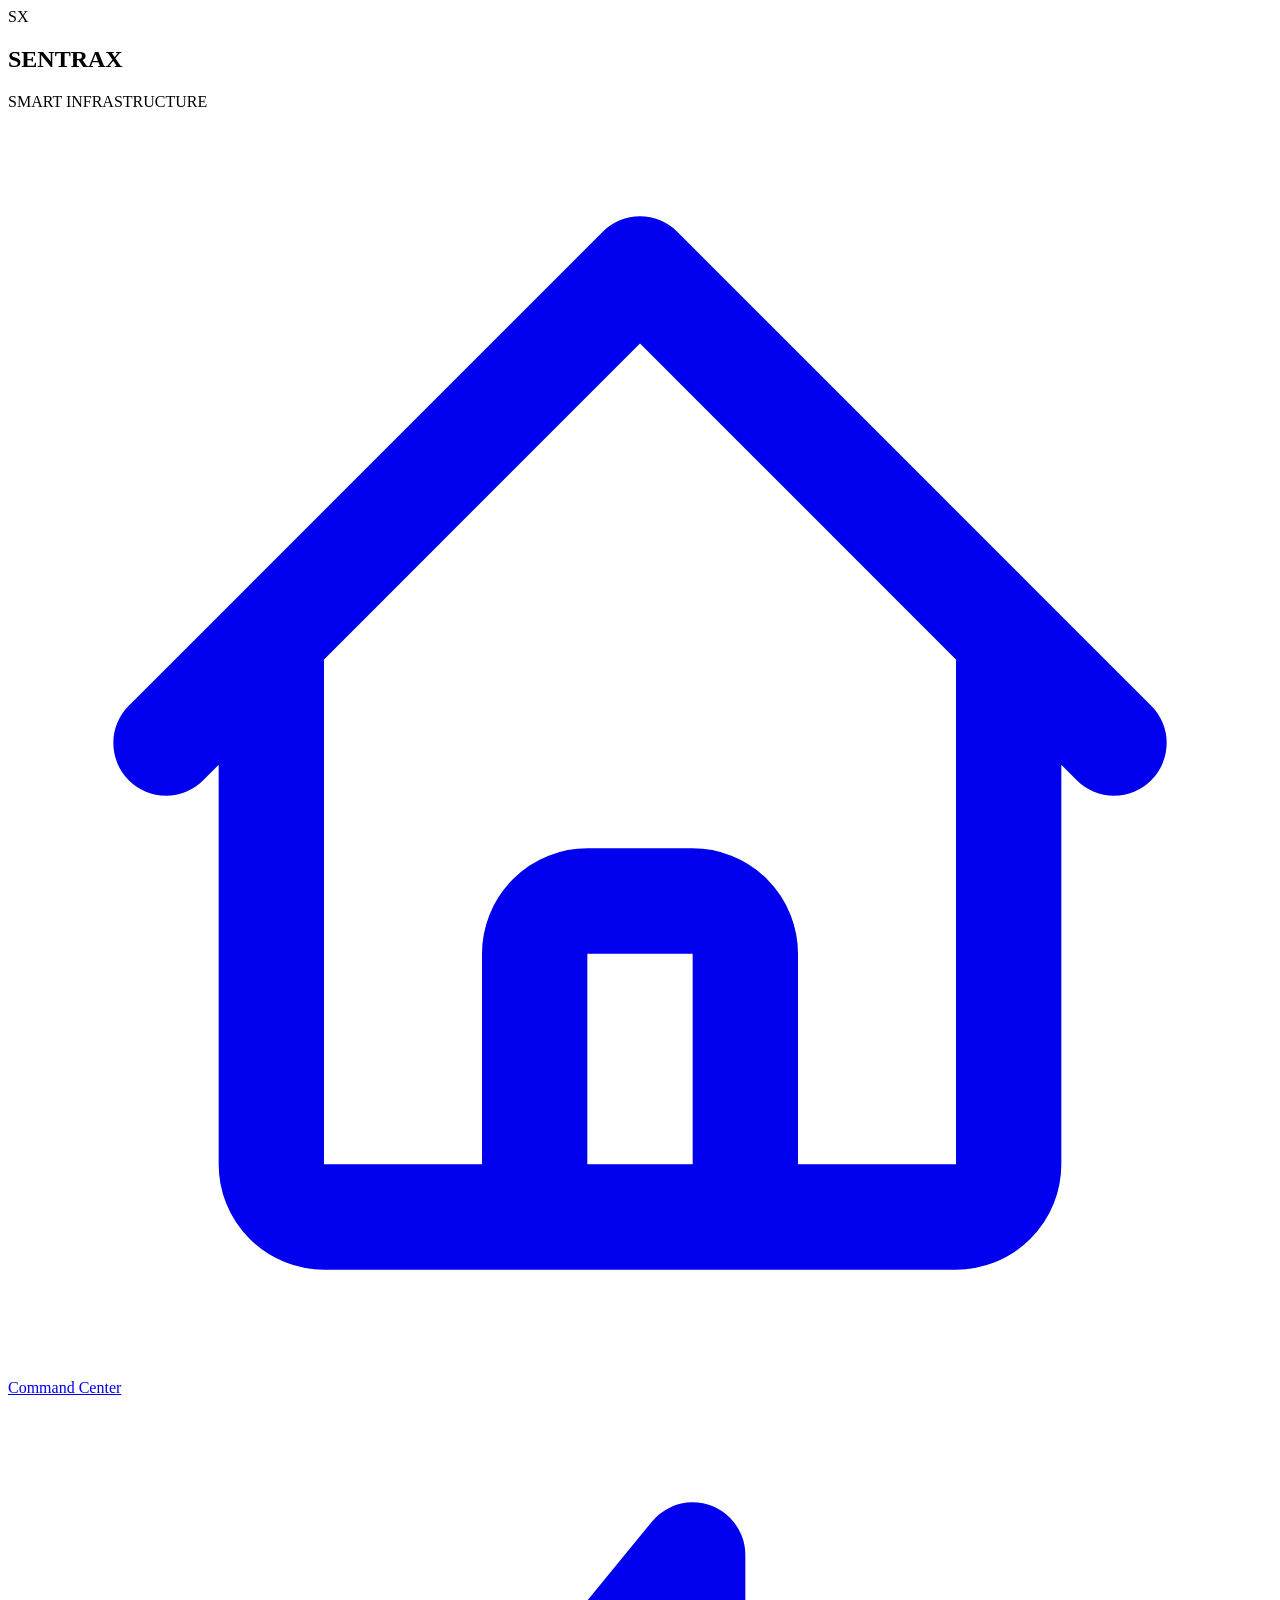
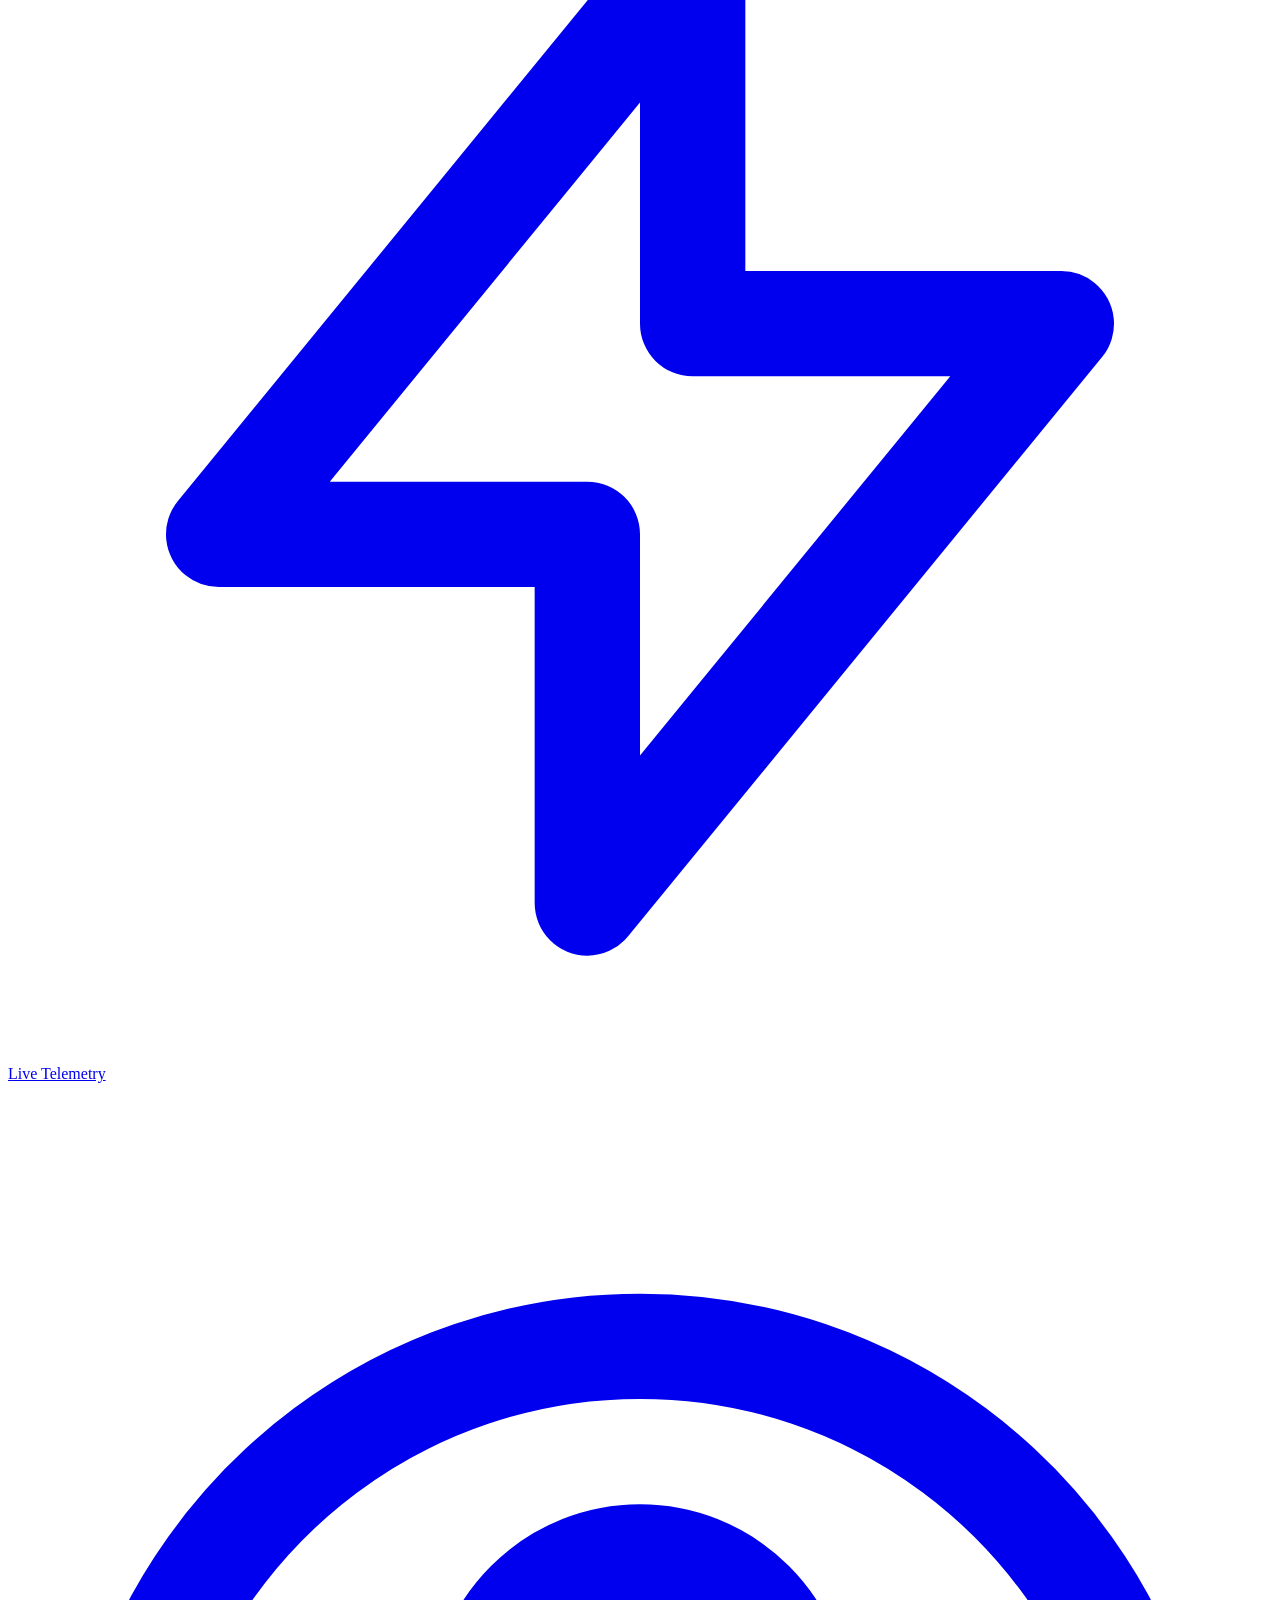
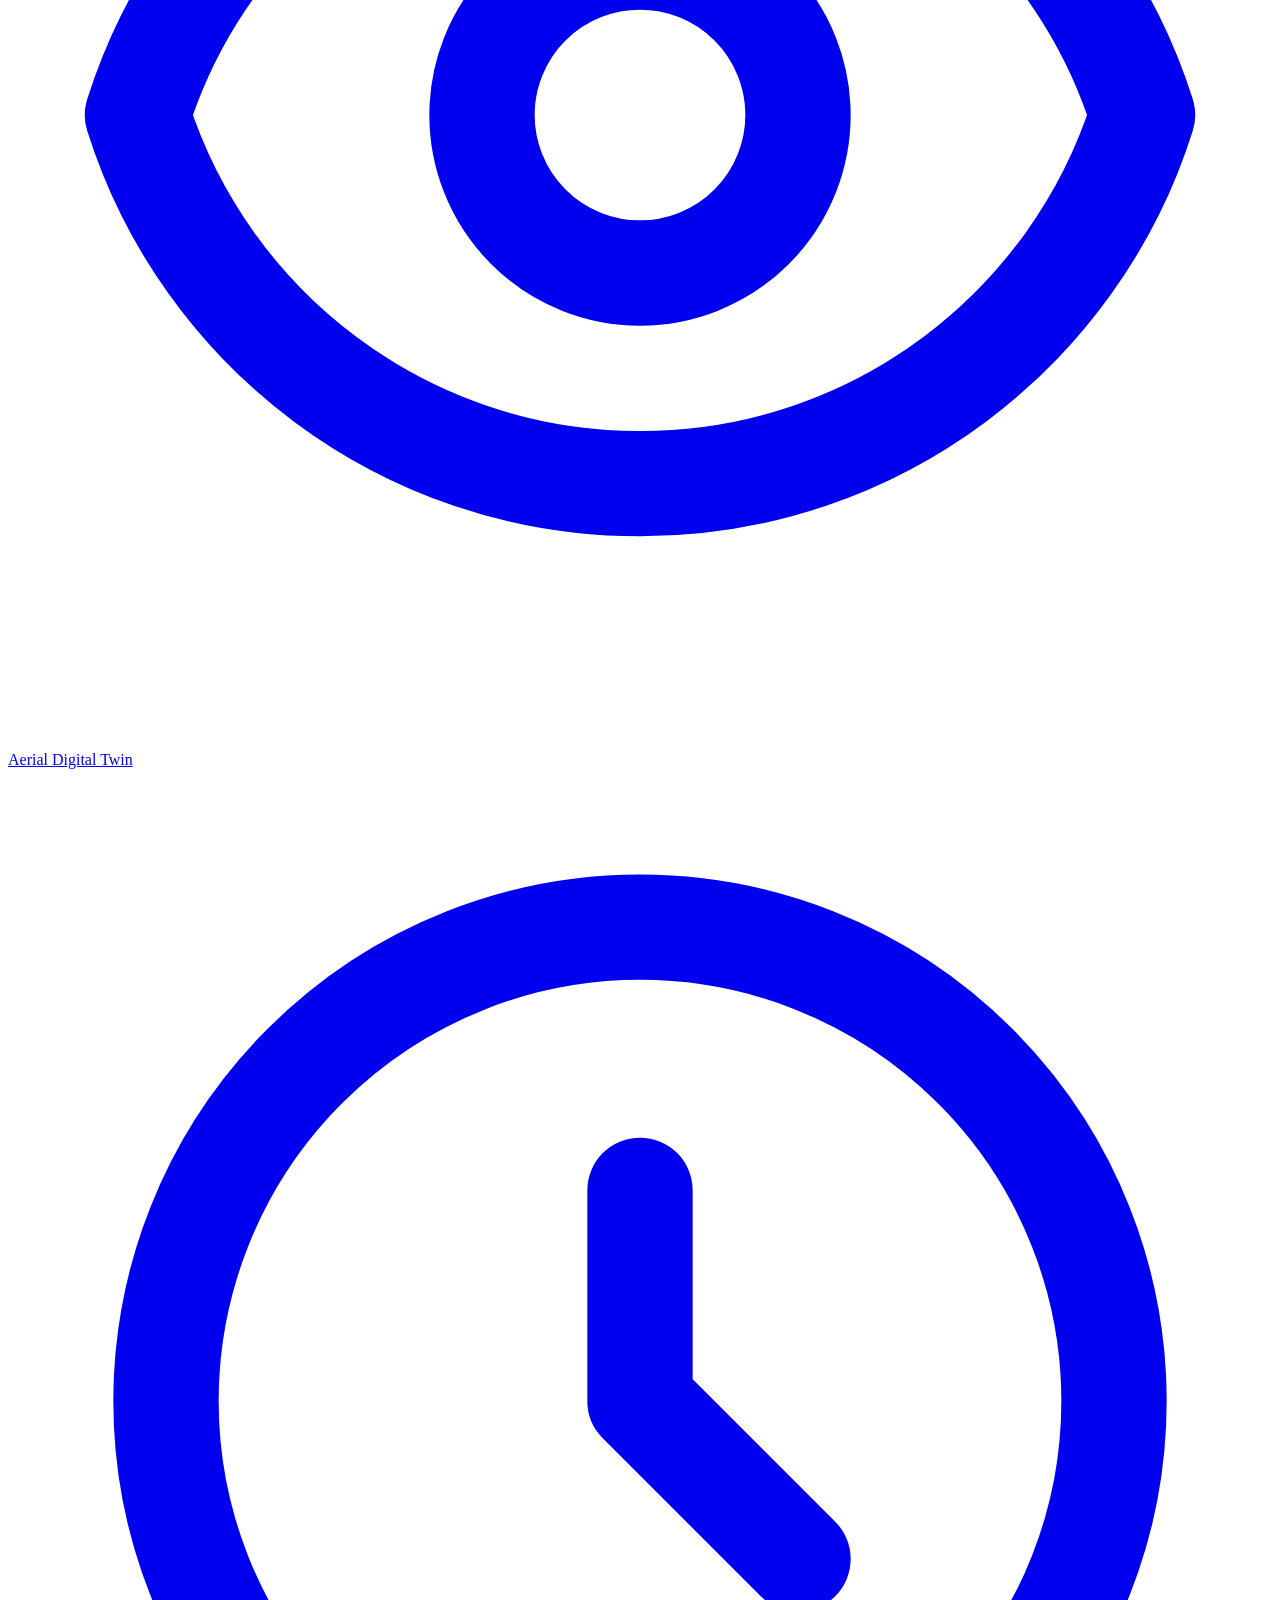
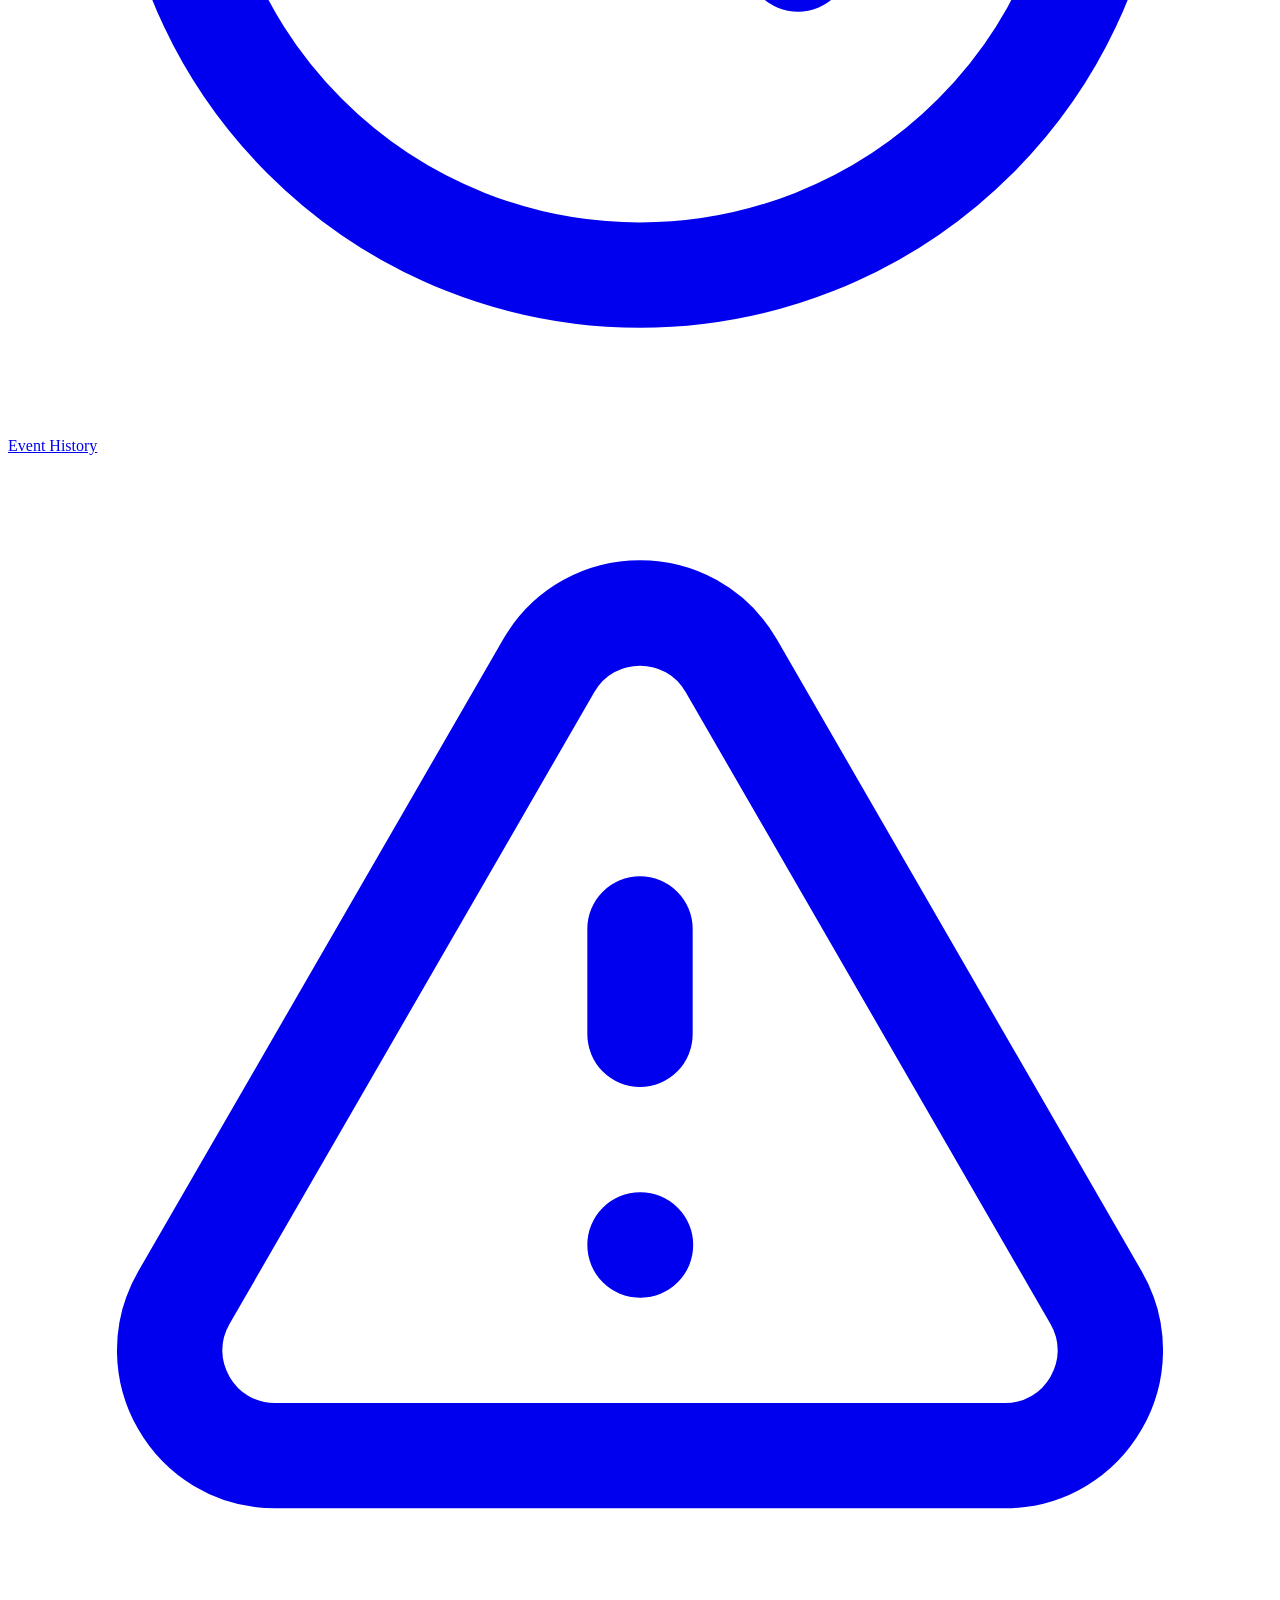
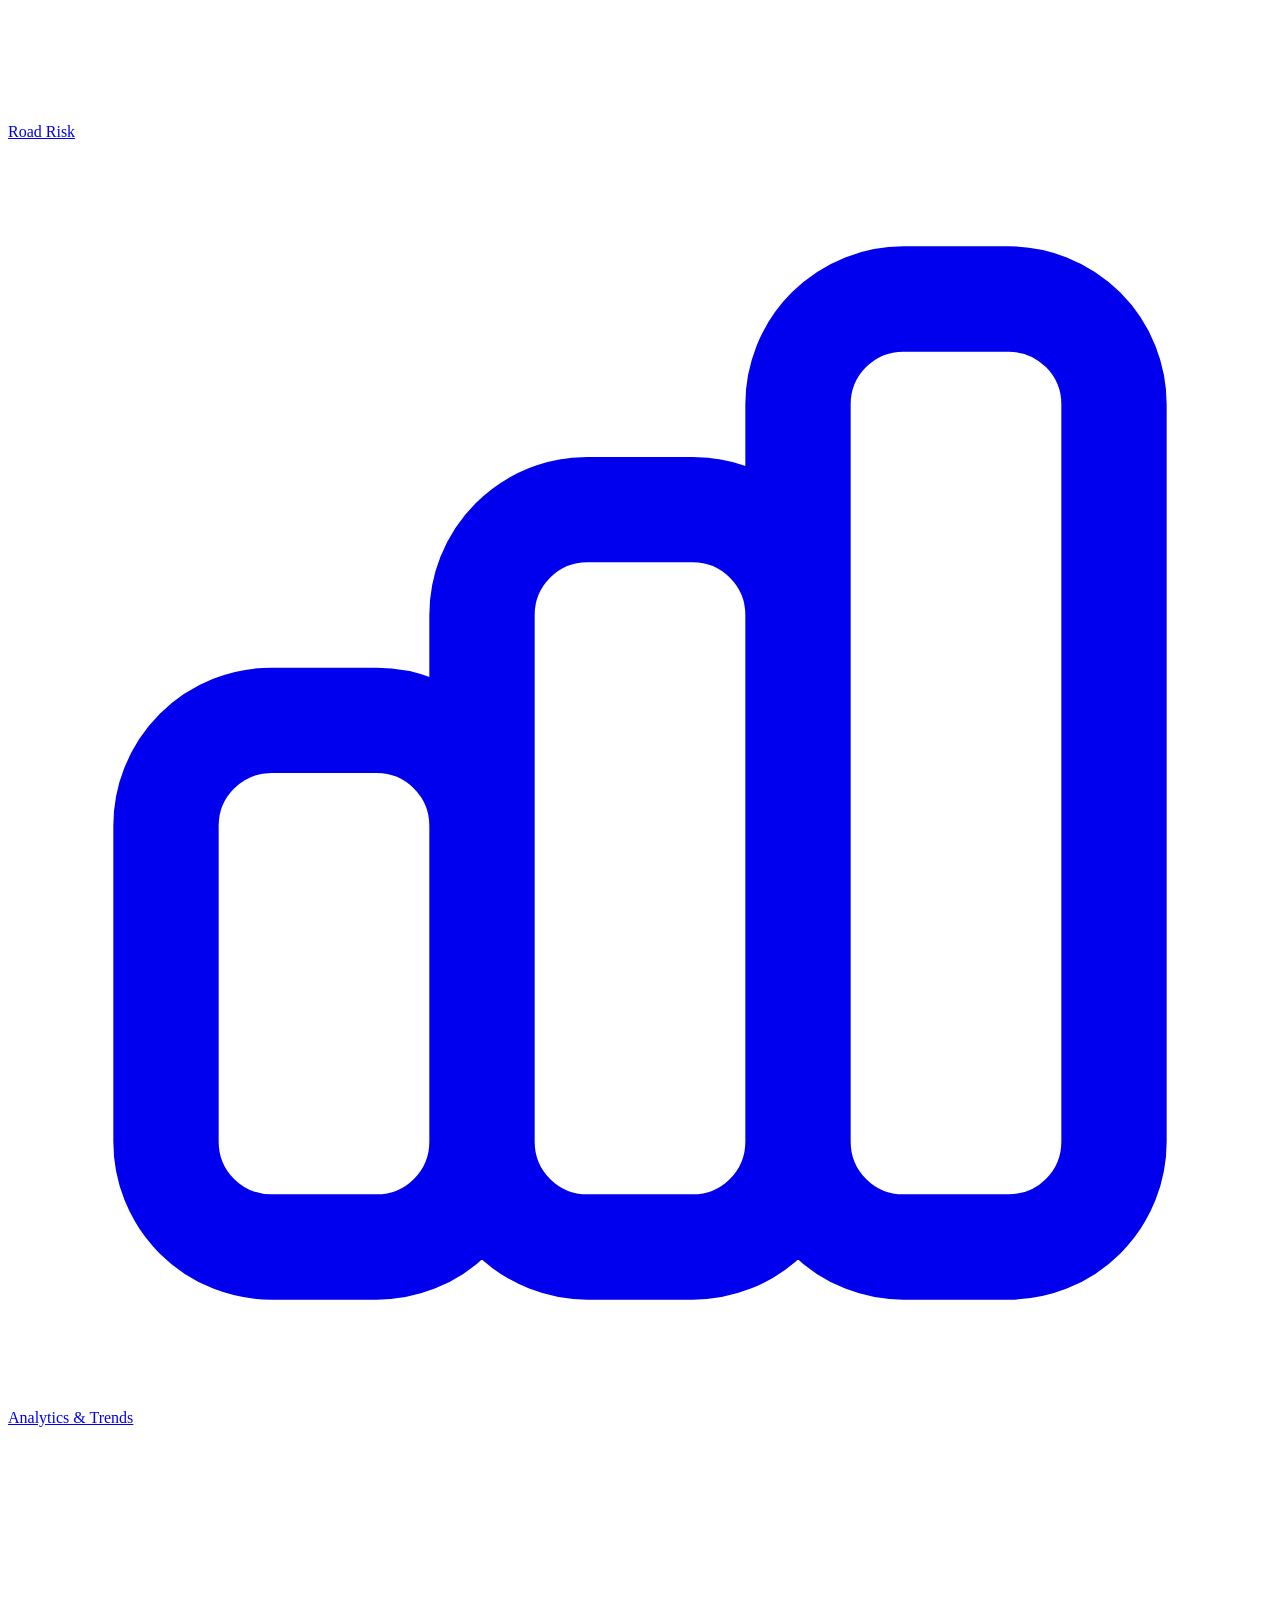
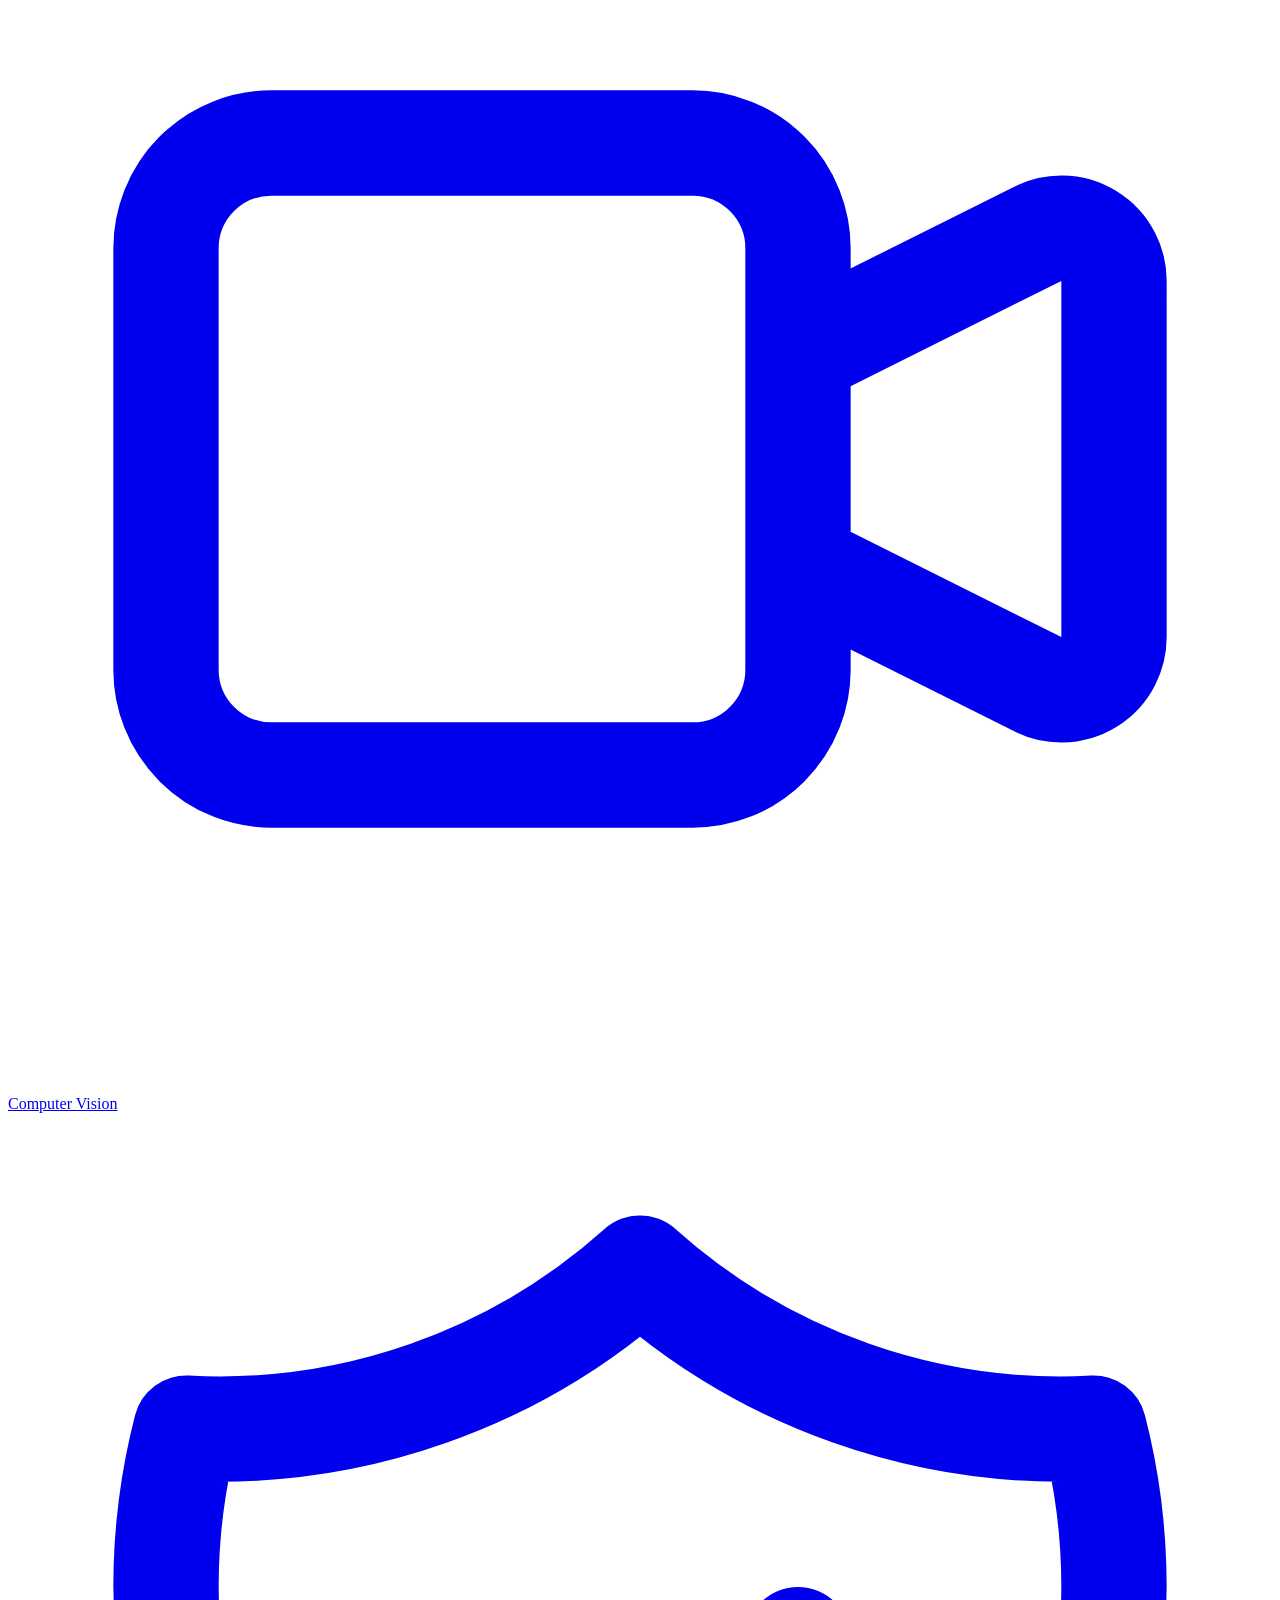
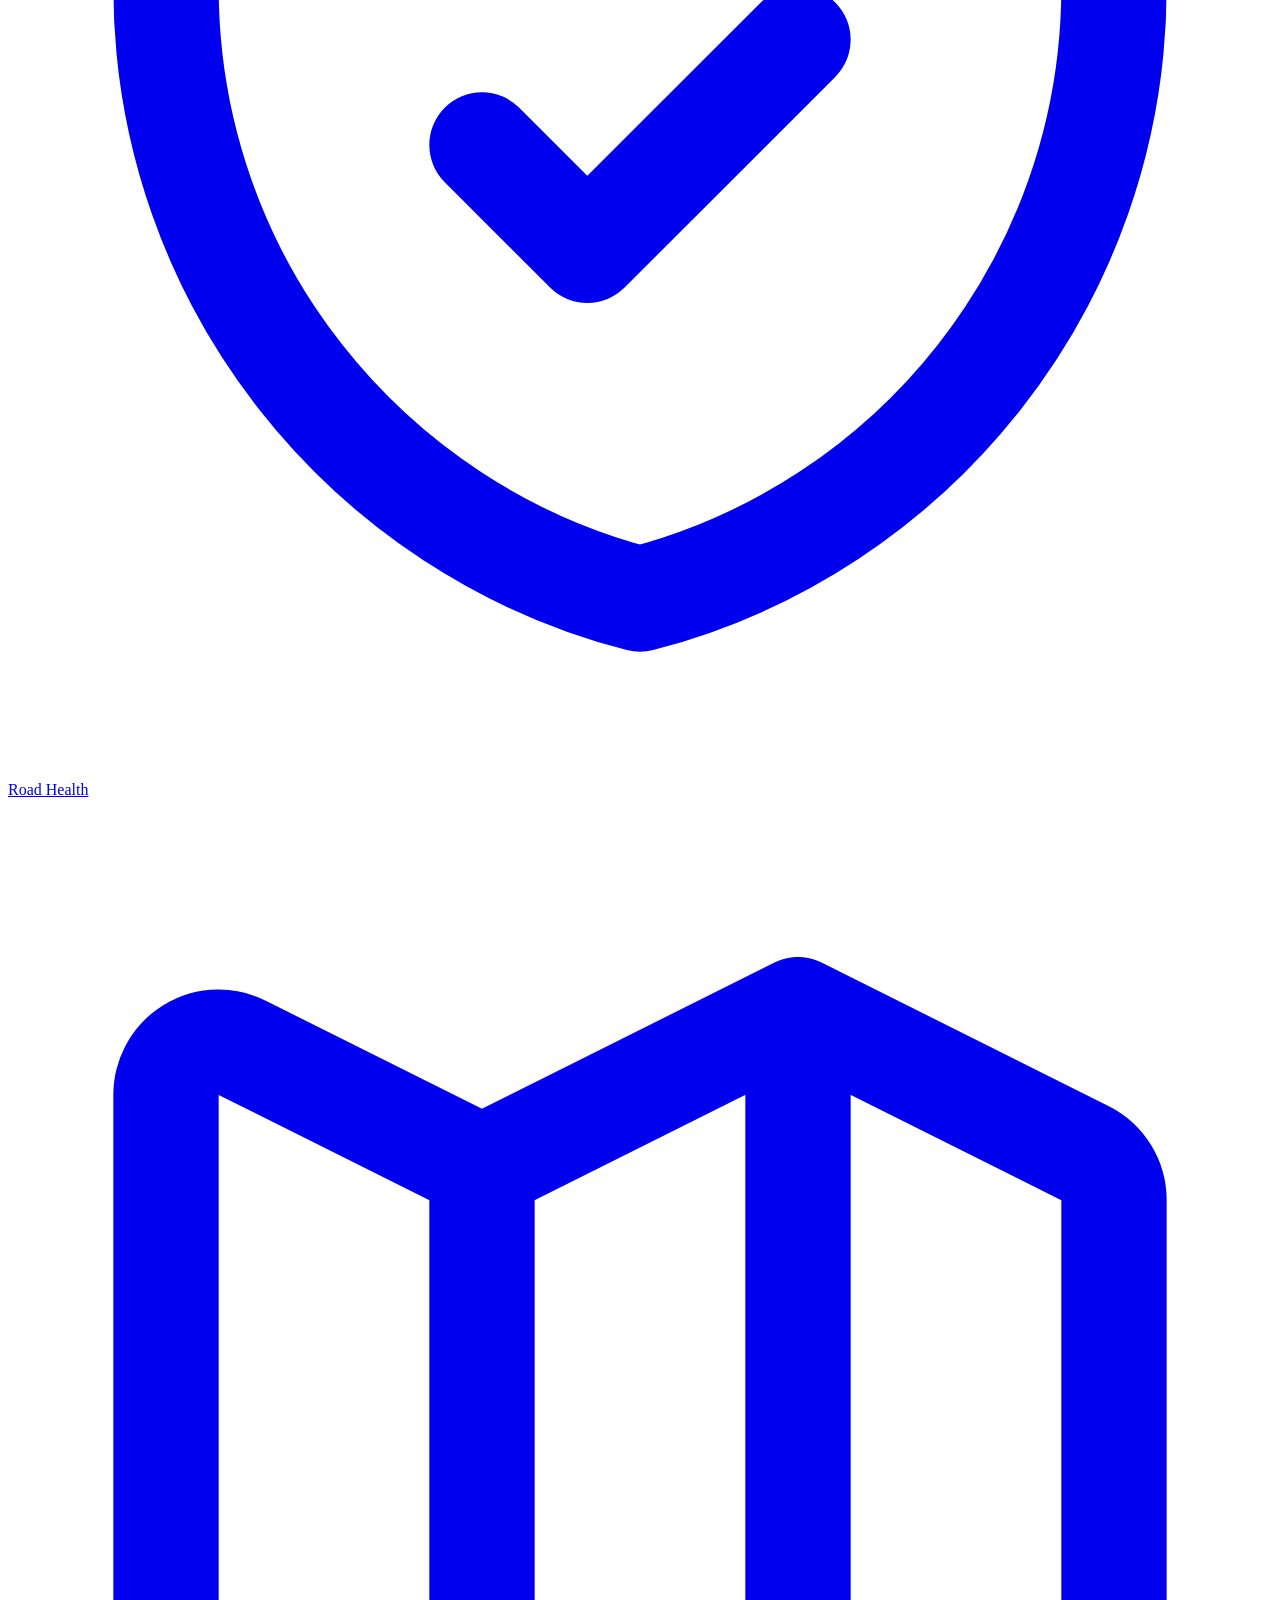
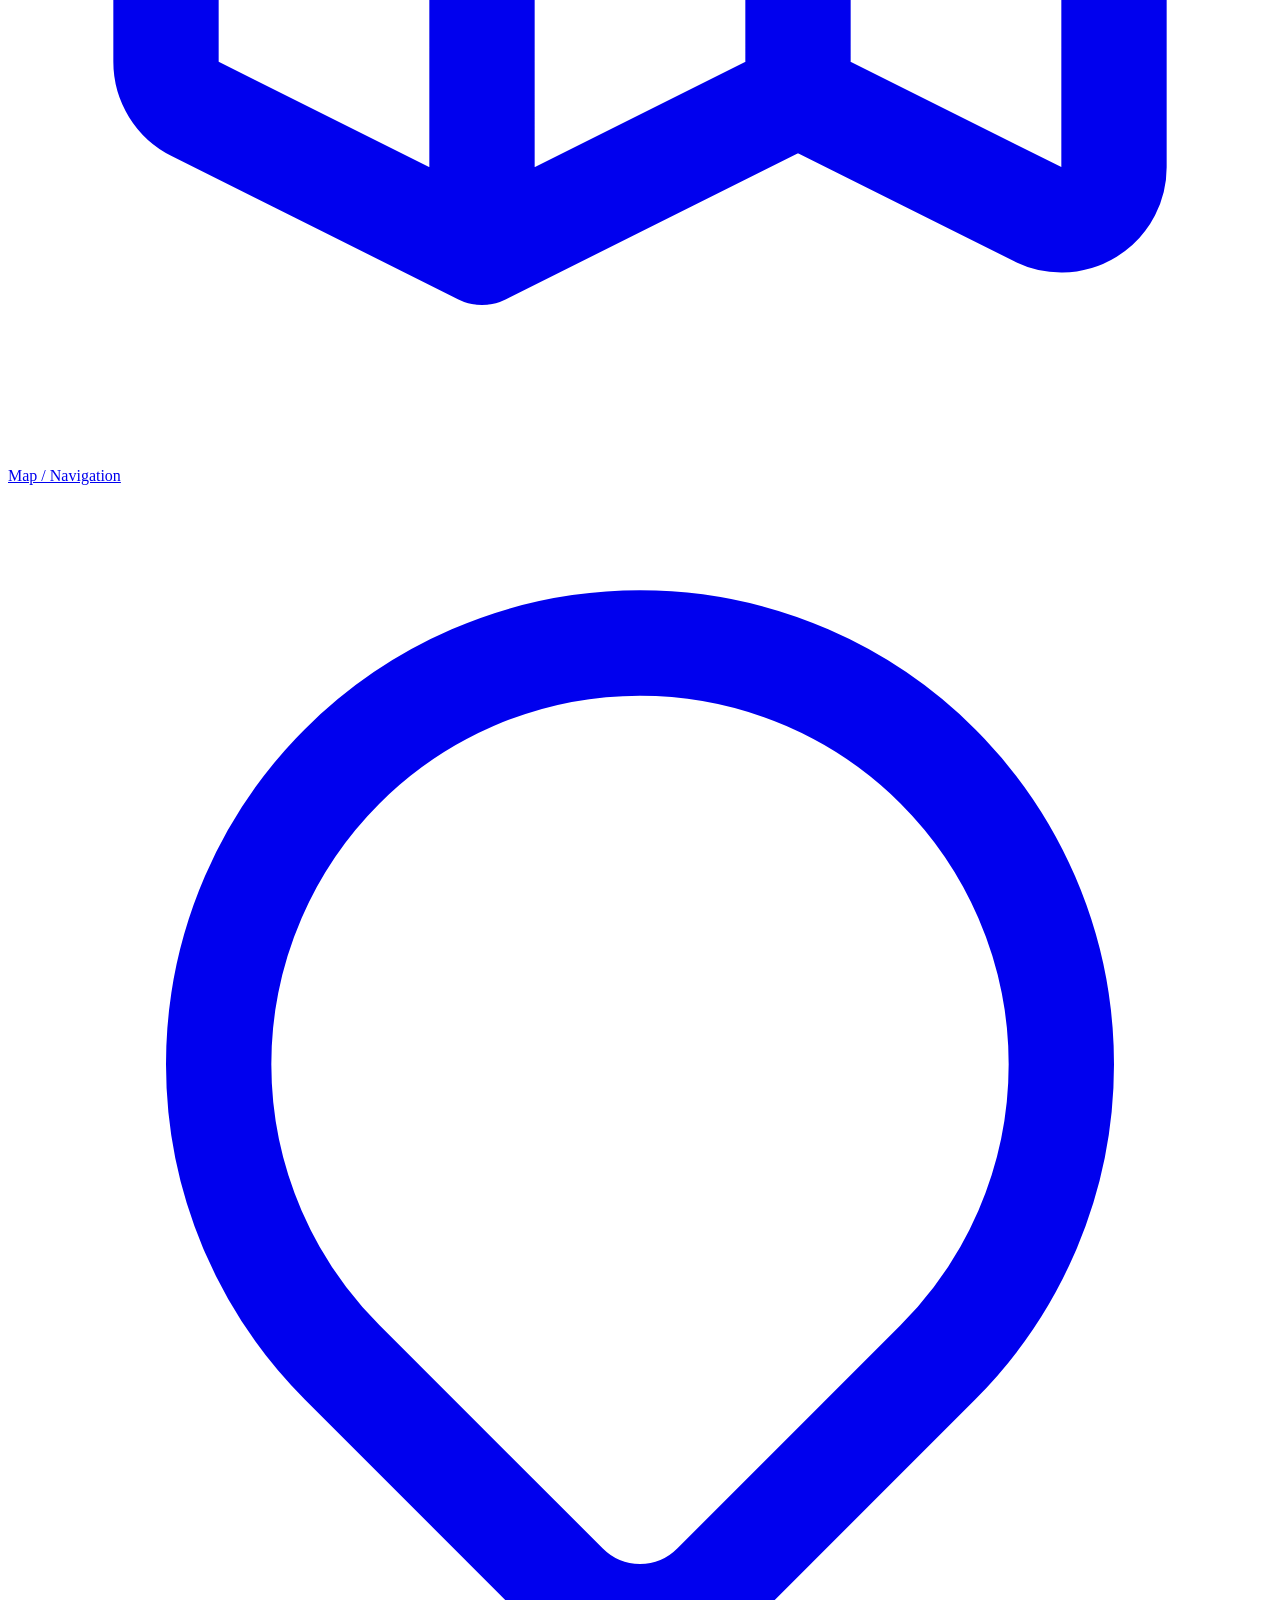
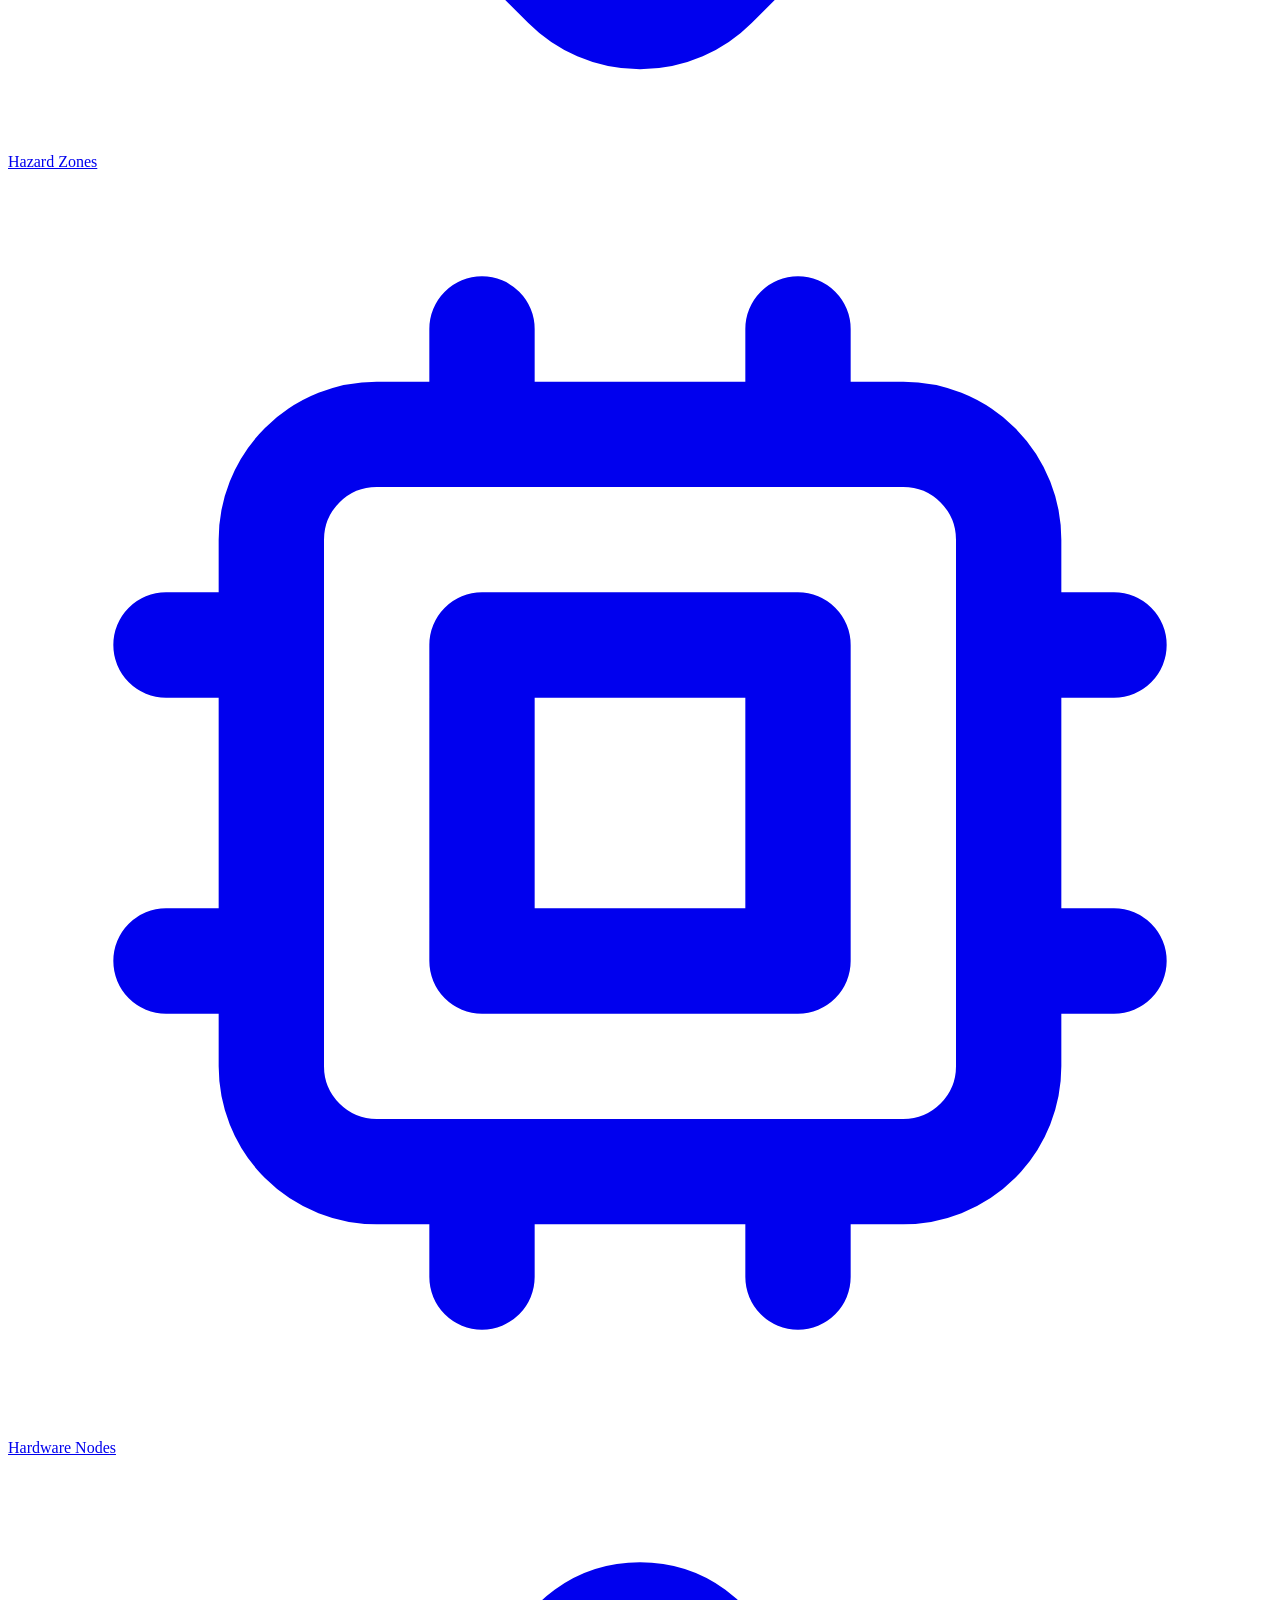
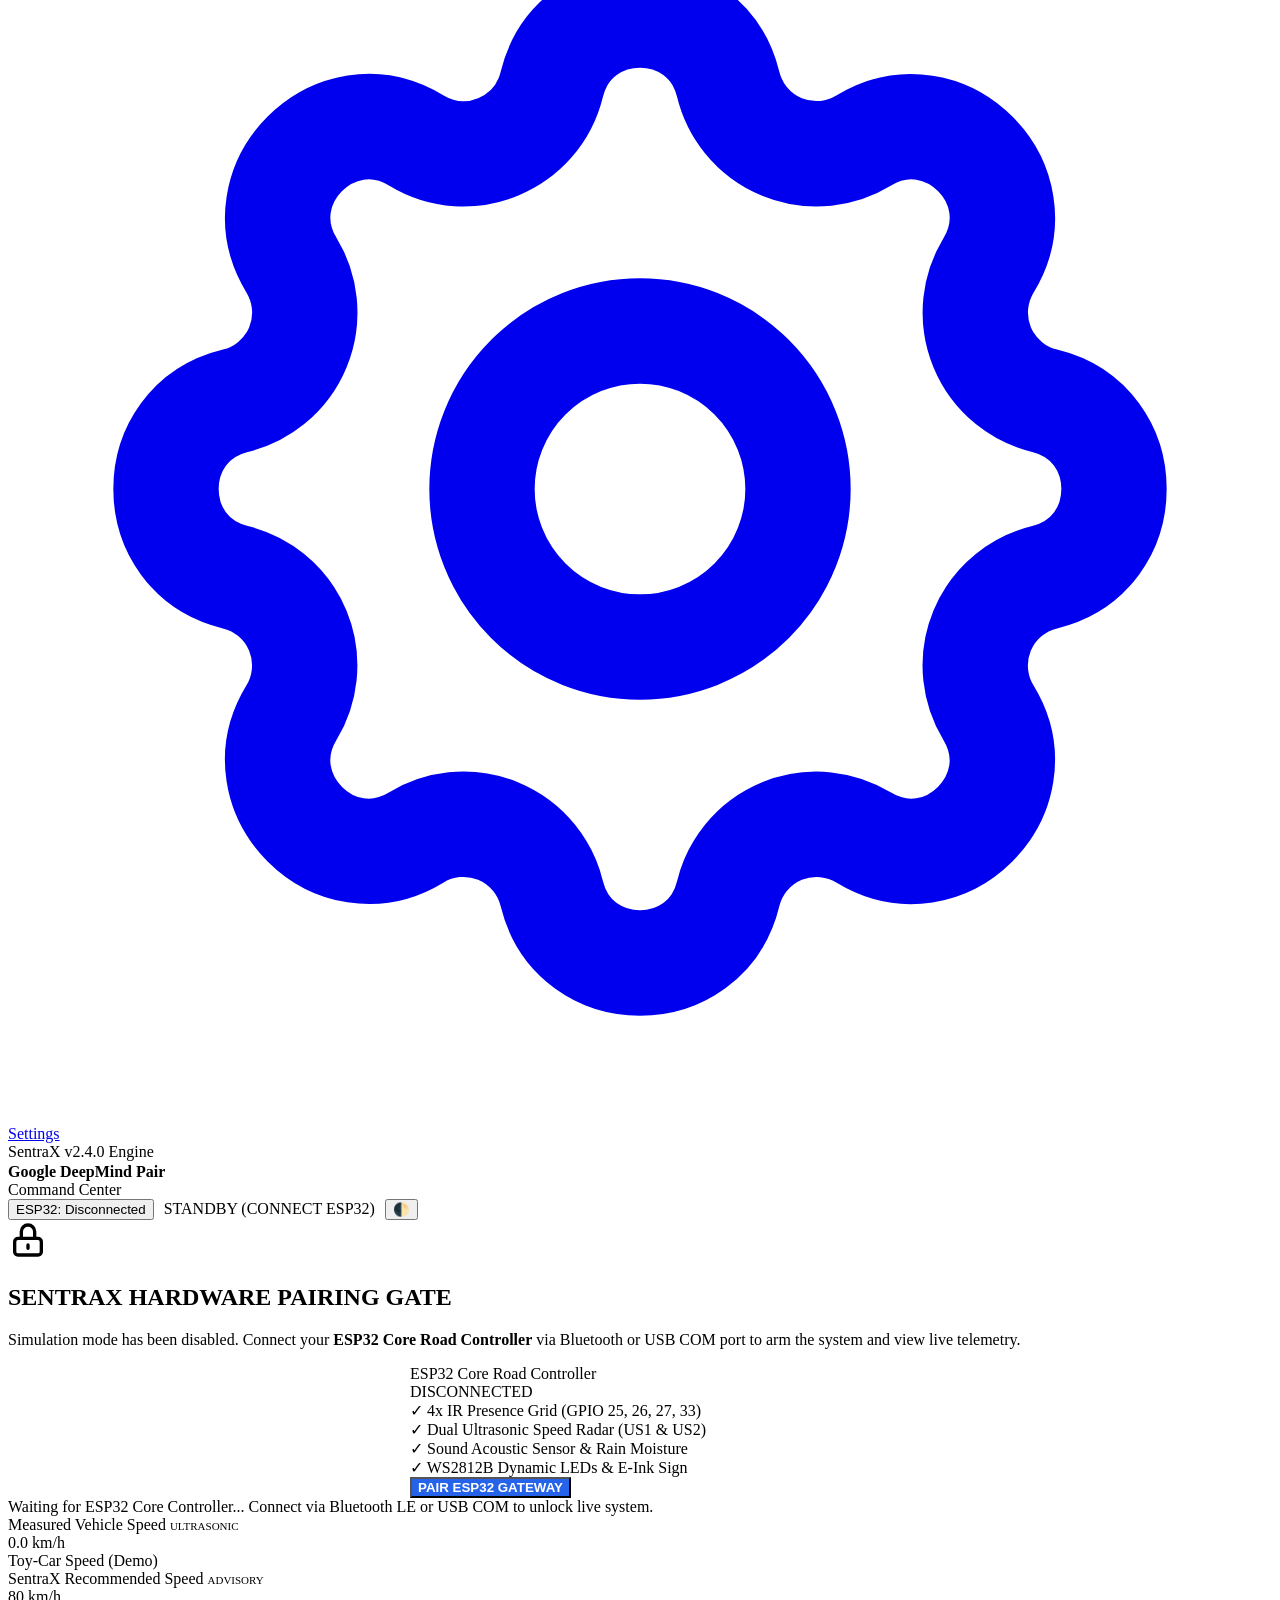
==== software/frontend/templates/index.html @ f8e7586e "Initial commit: SentraX Intelligent Road Infrastructure & Telemetry System" ====
<!DOCTYPE html>
<html lang="en" data-theme="dark">
<head>
    <meta charset="UTF-8">
    <meta name="viewport" content="width=device-width, initial-scale=1.0">
    <title>SentraX — Intelligent & Adaptive Road Safety Platform</title>
    <!-- Stylesheet -->
    <link rel="stylesheet" href="/static/css/styles.css">
    <!-- Leaflet Maps CSS -->
    <link rel="stylesheet" href="https://unpkg.com/leaflet@1.9.4/dist/leaflet.css" integrity="sha256-p4NxAoJBhIIN+hmNHrzRCf9tD/miZyoHS5obTRR9BMY=" crossorigin=""/>
    <!-- Chart.js -->
    <script src="https://cdn.jsdelivr.net/npm/chart.js@4.4.1/dist/chart.umd.min.js"></script>
    <!-- Leaflet Maps JS -->
    <script src="https://unpkg.com/leaflet@1.9.4/dist/leaflet.js" integrity="sha256-20nQCchB9co0qIjJZRGuk2/Z9VM+kNiyxNV1lvTlZBo=" crossorigin=""></script>
</head>
<body>
    <!-- Sidebar Navigation -->
    <aside class="sidebar">
        <div class="brand-section">
            <div class="brand-logo">SX</div>
            <div class="brand-text">
                <h1>SENTRAX</h1>
                <span>SMART INFRASTRUCTURE</span>
            </div>
        </div>

        <nav class="nav-menu">
            <a href="#" class="nav-item active" data-tab="command-center">
                <svg fill="none" stroke="currentColor" viewBox="0 0 24 24"><path stroke-linecap="round" stroke-linejoin="round" stroke-width="2" d="M3 12l2-2m0 0l7-7 7 7M5 10v10a1 1 0 001 1h3m10-11l2 2m-2-2v10a1 1 0 01-1 1h-3m-6 0a1 1 0 001-1v-4a1 1 0 011-1h2a1 1 0 011 1v4a1 1 0 001 1m-6 0h6"/></svg>
                Command Center
            </a>
            <a href="#" class="nav-item" data-tab="live-telemetry">
                <svg fill="none" stroke="currentColor" viewBox="0 0 24 24"><path stroke-linecap="round" stroke-linejoin="round" stroke-width="2" d="M13 10V3L4 14h7v7l9-11h-7z"/></svg>
                Live Telemetry
            </a>
            <a href="#" class="nav-item" data-tab="aerial">
                <svg fill="none" stroke="currentColor" viewBox="0 0 24 24"><path stroke-linecap="round" stroke-linejoin="round" stroke-width="2" d="M15 12a3 3 0 11-6 0 3 3 0 016 0z"/><path stroke-linecap="round" stroke-linejoin="round" stroke-width="2" d="M2.458 12C3.732 7.943 7.523 5 12 5c4.478 0 8.268 2.943 9.542 7-1.274 4.057-5.064 7-9.542 7-4.477 0-8.268-2.943-9.542-7z"/></svg>
                Aerial Digital Twin
            </a>
            <a href="#" class="nav-item" data-tab="events">
                <svg fill="none" stroke="currentColor" viewBox="0 0 24 24"><path stroke-linecap="round" stroke-linejoin="round" stroke-width="2" d="M12 8v4l3 3m6-3a9 9 0 11-18 0 9 9 0 0118 0z"/></svg>
                Event History
            </a>
            <a href="#" class="nav-item" data-tab="risk">
                <svg fill="none" stroke="currentColor" viewBox="0 0 24 24"><path stroke-linecap="round" stroke-linejoin="round" stroke-width="2" d="M12 9v2m0 4h.01m-6.938 4h13.856c1.54 0 2.502-1.667 1.732-3L13.732 4c-.77-1.333-2.694-1.333-3.464 0L3.34 16c-.77 1.333.192 3 1.732 3z"/></svg>
                Road Risk
            </a>
            <a href="#" class="nav-item" data-tab="analytics">
                <svg fill="none" stroke="currentColor" viewBox="0 0 24 24"><path stroke-linecap="round" stroke-linejoin="round" stroke-width="2" d="M9 19v-6a2 2 0 00-2-2H5a2 2 0 00-2 2v6a2 2 0 002 2h2a2 2 0 002-2zm0 0V9a2 2 0 012-2h2a2 2 0 012 2v10m-6 0a2 2 0 002 2h2a2 2 0 002-2m0 0V5a2 2 0 012-2h2a2 2 0 012 2v14a2 2 0 01-2 2h-2a2 2 0 01-2-2z"/></svg>
                Analytics & Trends
            </a>
            <a href="#" class="nav-item" data-tab="cv">
                <svg fill="none" stroke="currentColor" viewBox="0 0 24 24"><path stroke-linecap="round" stroke-linejoin="round" stroke-width="2" d="M15 10l4.553-2.276A1 1 0 0121 8.618v6.764a1 1 0 01-1.447.894L15 14M5 18h8a2 2 0 002-2V8a2 2 0 00-2-2H5a2 2 0 00-2 2v8a2 2 0 002 2z"/></svg>
                Computer Vision
            </a>
            <a href="#" class="nav-item" data-tab="road-health">
                <svg fill="none" stroke="currentColor" viewBox="0 0 24 24"><path stroke-linecap="round" stroke-linejoin="round" stroke-width="2" d="M9 12l2 2 4-4m5.618-4.016A11.955 11.955 0 0112 2.944a11.955 11.955 0 01-8.618 3.04A12.02 12.02 0 003 9c0 5.591 3.824 10.29 9 11.622 5.176-1.332 9-6.03 9-11.622 0-1.042-.133-2.052-.382-3.016z"/></svg>
                Road Health
            </a>
            <a href="#" class="nav-item" data-tab="navigation">
                <svg fill="none" stroke="currentColor" viewBox="0 0 24 24"><path stroke-linecap="round" stroke-linejoin="round" stroke-width="2" d="M9 20l-5.447-2.724A1 1 0 013 16.382V5.618a1 1 0 011.447-.894L9 7m0 13l6-3m-6 3V7m6 10l4.553 2.276A1 1 0 0021 18.382V7.618a1 1 0 00-.553-.894L15 4m0 13V4m0 0L9 7"/></svg>
                Map / Navigation
            </a>
            <a href="#" class="nav-item" data-tab="hazards">
                <svg fill="none" stroke="currentColor" viewBox="0 0 24 24"><path stroke-linecap="round" stroke-linejoin="round" stroke-width="2" d="M17.657 16.657L13.414 20.9a1.998 1.998 0 01-2.827 0l-4.244-4.243a8 8 0 1111.314 0z"/></svg>
                Hazard Zones
            </a>
            <a href="#" class="nav-item" data-tab="devices">
                <svg fill="none" stroke="currentColor" viewBox="0 0 24 24"><path stroke-linecap="round" stroke-linejoin="round" stroke-width="2" d="M9 3v2m6-2v2M9 19v2m6-2v2M5 9H3m2 6H3m18-6h-2m2 6h-2M7 19h10a2 2 0 002-2V7a2 2 0 00-2-2H7a2 2 0 00-2 2v10a2 2 0 002 2zM9 9h6v6H9V9z"/></svg>
                Hardware Nodes
            </a>
            <a href="#" class="nav-item" data-tab="settings">
                <svg fill="none" stroke="currentColor" viewBox="0 0 24 24"><path stroke-linecap="round" stroke-linejoin="round" stroke-width="2" d="M10.325 4.317c.426-1.756 2.924-1.756 3.35 0a1.724 1.724 0 002.573 1.066c1.543-.94 3.31.826 2.37 2.37a1.724 1.724 0 001.065 2.572c1.756.426 1.756 2.924 0 3.35a1.724 1.724 0 00-1.066 2.573c.94 1.543-.826 3.31-2.37 2.37a1.724 1.724 0 00-2.572 1.065c-.426 1.756-2.924 1.756-3.35 0a1.724 1.724 0 00-2.573-1.066c-1.543.94-3.31-.826-2.37-2.37a1.724 1.724 0 00-1.065-2.572c-1.756-.426-1.756-2.924 0-3.35a1.724 1.724 0 001.066-2.573c-.94-1.543.826-3.31 2.37-2.37.996.608 2.296.07 2.572-1.065z"/><path stroke-linecap="round" stroke-linejoin="round" stroke-width="2" d="M15 12a3 3 0 11-6 0 3 3 0 016 0z"/></svg>
                Settings
            </a>
        </nav>

        <div class="sidebar-footer">
            <div>SentraX v2.4.0 Engine</div>
            <div style="color:var(--accent-cyan); font-weight:600; margin-top:2px;">Google DeepMind Pair</div>
        </div>
    </aside>

    <!-- Main Viewport -->
    <main class="main-viewport" style="position:relative;">
        <!-- Top App Bar -->
        <header class="top-header">
            <div class="header-left">
                <div class="page-title" id="current-page-title">Command Center</div>
            </div>
            <div class="header-right" style="display:flex; align-items:center; gap:10px;">
                <!-- ESP32 Pairing Button Pill -->
                <button class="btn-hw-pill disconnected" id="btn-menu-esp32" title="Click to open ESP32 Gateway Pairing Menu">
                    <span class="status-indicator-dot red" id="dot-esp32"></span>
                    <span id="label-esp32">ESP32: Disconnected</span>
                </button>
                <!-- Master System Liveness Badge -->
                <div class="master-gate-badge standby" id="master-gate-badge">
                    <span class="pulse-dot"></span>
                    <span id="master-gate-label">STANDBY (CONNECT ESP32)</span>
                </div>
                <button class="btn btn-outline" id="btn-toggle-theme" title="Toggle Dark/Light Mode">
                    🌓
                </button>
            </div>
        </header>

        <!-- Hardware Standby Gate Overlay (Strict Zero Simulation Gate) -->
        <div class="hardware-standby-overlay" id="hardware-standby-overlay">
            <div class="standby-gate-card">
                <div class="standby-gate-icon">
                    <svg width="40" height="40" fill="none" stroke="currentColor" viewBox="0 0 24 24"><path stroke-linecap="round" stroke-linejoin="round" stroke-width="2" d="M12 15v2m-6 4h12a2 2 0 002-2v-6a2 2 0 00-2-2H6a2 2 0 00-2 2v6a2 2 0 002 2zm10-10V7a4 4 0 00-8 0v4h8z"/></svg>
                </div>
                <h2 class="standby-gate-title">SENTRAX HARDWARE PAIRING GATE</h2>
                <p class="standby-gate-desc">
                    Simulation mode has been disabled. Connect your <b>ESP32 Core Road Controller</b> via Bluetooth or USB COM port to arm the system and view live telemetry.
                </p>
                <div class="standby-modules-grid" style="display:flex; justify-content:center; max-width:460px; margin:0 auto;">
                    <!-- Module: ESP32 -->
                    <div class="standby-module-card" id="card-standby-esp32" style="width:100%;">
                        <div class="standby-module-header">
                            <div class="standby-module-title">ESP32 Core Road Controller</div>
                            <span class="standby-chip disconnected" id="chip-standby-esp32">DISCONNECTED</span>
                        </div>
                        <div class="standby-module-body">
                            <div class="subsystem-line">✓ 4x IR Presence Grid (GPIO 25, 26, 27, 33)</div>
                            <div class="subsystem-line">✓ Dual Ultrasonic Speed Radar (US1 & US2)</div>
                            <div class="subsystem-line">✓ Sound Acoustic Sensor & Rain Moisture</div>
                            <div class="subsystem-line">✓ WS2812B Dynamic LEDs & E-Ink Sign</div>
                        </div>
                        <button class="btn btn-primary btn-block" id="btn-open-esp32-modal" style="background:#2563eb; color:#fff; font-weight:700;">
                            PAIR ESP32 GATEWAY
                        </button>
                    </div>
                </div>
                <div class="standby-gate-footer">
                    <span id="standby-summary-text">Waiting for ESP32 Core Controller... Connect via Bluetooth LE or USB COM to unlock live system.</span>
                </div>
            </div>
        </div>

        <!-- ========================================== -->
        <!-- 1. COMMAND CENTER (Main Overview) -->
        <!-- ========================================== -->
        <div class="page-container active" id="page-command-center" data-title="Command Center">
            <div class="dashboard-grid">
                <!-- Current Measured Speed -->
                <div class="card" style="grid-column: span 3;">
                    <div class="card-header">
                        <span class="card-title">Measured Vehicle Speed</span>
                        <span style="font-size:11px; color:var(--accent-cyan);">ULTRASONIC</span>
                    </div>
                    <div class="card-value">
                        <span id="val-current-speed">0.0</span>
                        <span class="card-unit">km/h</span>
                    </div>
                    <div class="card-footer">
                        <span>Toy-Car Speed (Demo)</span>
                    </div>
                </div>

                <!-- SentraX Recommended Speed -->
                <div class="card" style="grid-column: span 3;">
                    <div class="card-header">
                        <span class="card-title">SentraX Recommended Speed</span>
                        <span style="font-size:11px; color:var(--accent-emerald);">ADVISORY</span>
                    </div>
                    <div class="card-value" style="color:var(--accent-emerald);">
                        <span id="val-rec-speed">80</span>
                        <span class="card-unit">km/h</span>
                    </div>
                    <div class="card-footer">
                        <span>Posted Limit: 80 km/h (Legal)</span>
                    </div>
                </div>

                <!-- Road Risk Score -->
                <div class="card" style="grid-column: span 3;">
                    <div class="card-header">
                        <span class="card-title">Road Risk Score</span>
                        <span style="font-size:11px; color:var(--text-muted);">0 - 100 SCALE</span>
                    </div>
                    <div class="risk-meter">
                        <div class="risk-circle" id="risk-meter-circle">
                            <span id="val-risk-score">5</span>
                        </div>
                        <div style="font-size:12px; color:var(--text-secondary);">
                            <b>SentraX Prototype</b><br>
                            Dynamic Risk Model
                        </div>
                    </div>
                </div>

                <!-- Traffic & Road Condition -->
                <div class="card" style="grid-column: span 3;">
                    <div class="card-header">
                        <span class="card-title">Corridor Status</span>
                        <span style="font-size:11px; color:var(--accent-cyan);">ENVIRONMENT</span>
                    </div>
                    <div style="margin-top:6px;">
                        <div style="font-size:16px; font-weight:700;">TRAFFIC: <span id="val-traffic-level" style="color:var(--accent-cyan);">LIGHT</span></div>
                        <div style="font-size:16px; font-weight:700; margin-top:4px;">SURFACE: <span id="val-road-cond" style="color:var(--accent-emerald);">DRY</span></div>
                    </div>
                    <div class="card-footer">
                        <span>IR Grid & Moisture Sensor</span>
                    </div>
                </div>

                <!-- Live Speed Trend Chart -->
                <div class="card" style="grid-column: span 8; height: 320px;">
                    <div class="card-header">
                        <span class="card-title">Live Speed Telemetry Stream</span>
                    </div>
                    <div style="height: 240px;">
                        <canvas id="chart-speed-history"></canvas>
                    </div>
                </div>

                <!-- Real-time Incident Timeline -->
                <div class="card" style="grid-column: span 4; height: 320px;">
                    <div class="card-header">
                        <span class="card-title">Live Incident Stream</span>
                    </div>
                    <div class="timeline-list" id="timeline-container">
                        <!-- Populated dynamically -->
                    </div>
                </div>

                <!-- Active Risk Reasons -->
                <div class="card" style="grid-column: span 12;">
                    <div class="card-header">
                        <span class="card-title">Active Safety Risk Factors Breakdown</span>
                    </div>
                    <ul id="risk-reasons-list" style="margin-left: 20px; font-size: 13px; color: var(--text-secondary); line-height: 1.8;">
                        <li>Road clear and dry (Baseline)</li>
                    </ul>
                </div>
            </div>
        </div>

        <!-- ========================================== -->
        <!-- 2. LIVE TELEMETRY (Hardware Sensor Grid) -->
        <!-- ========================================== -->
        <div class="page-container" id="page-live-telemetry" data-title="Live Telemetry">
            <div class="dashboard-grid">
                <div class="card" style="grid-column: span 3;">
                    <div class="card-title">Ambient Temperature</div>
                    <div class="card-value" id="tel-temp">26.5 °C</div>
                    <div class="card-footer">DHT11 Sensor (GPIO 13)</div>
                </div>
                <div class="card" style="grid-column: span 3;">
                    <div class="card-title">Relative Humidity</div>
                    <div class="card-value" id="tel-humidity">55 %</div>
                    <div class="card-footer">DHT11 Sensor (GPIO 13)</div>
                </div>
                <div class="card" style="grid-column: span 3;">
                    <div class="card-title">Surface Moisture</div>
                    <div class="card-value" id="tel-moisture">3100 (DRY)</div>
                    <div class="card-footer">Analog Sensor (GPIO 35)</div>
                </div>
                <div class="card" style="grid-column: span 3;">
                    <div class="card-title">Acoustic Sound / Crash</div>
                    <div class="card-value" id="tel-sound">CLEAR</div>
                    <div class="card-footer">Sound Sensor (GPIO 32 Active HIGH)</div>
                </div>

                <!-- IR Sensor Occupancy Grid -->
                <div class="card" style="grid-column: span 6;">
                    <div class="card-title">IR Traffic Grid (ESP32)</div>
                    <div style="display:flex; justify-content:space-around; margin-top:20px;">
                        <div style="text-align:center;">
                            <div style="font-size:11px; color:var(--text-muted);">IR1 (GPIO 25)</div>
                            <div id="ir-1-status" style="font-size:18px; font-weight:800; color:var(--accent-emerald);">CLEAR</div>
                        </div>
                        <div style="text-align:center;">
                            <div style="font-size:11px; color:var(--text-muted);">IR2 (GPIO 26)</div>
                            <div id="ir-2-status" style="font-size:18px; font-weight:800; color:var(--accent-emerald);">CLEAR</div>
                        </div>
                        <div style="text-align:center;">
                            <div style="font-size:11px; color:var(--text-muted);">IR3 (GPIO 27)</div>
                            <div id="ir-3-status" style="font-size:18px; font-weight:800; color:var(--accent-emerald);">CLEAR</div>
                        </div>
                        <div style="text-align:center;">
                            <div style="font-size:11px; color:var(--text-muted);">IR4 (GPIO 33)</div>
                            <div id="ir-4-status" style="font-size:18px; font-weight:800; color:var(--accent-emerald);">CLEAR</div>
                        </div>
                    </div>
                    <div class="card-footer" style="margin-top:20px;">
                        Wrong-way rule: IR4 &rarr; IR3 within 15s. Congestion: 2+ sensors occupied &ge; 5s. Stalled: 1 sensor &ge; 6s.
                    </div>
                </div>

                <!-- Priority & Environmental Triggers -->
                <div class="card" style="grid-column: span 6;">
                    <div class="card-title">Priority & Environmental Triggers</div>
                    <div style="display:flex; justify-content:space-around; margin-top:20px;">
                        <div style="text-align:center;">
                            <div style="font-size:11px; color:var(--text-muted);">RFID Emergency Tag</div>
                            <div id="tel-rfid" style="font-size:16px; font-weight:800; color:var(--accent-emerald);">NONE</div>
                        </div>
                        <div style="text-align:center;">
                            <div style="font-size:11px; color:var(--text-muted);">Night Mode (Ambient LDR)</div>
                            <div id="tel-night" style="font-size:16px; font-weight:800; color:var(--accent-cyan);">DAYTIME</div>
                        </div>
                    </div>
                    <div class="card-footer" style="margin-top:20px;">
                        Emergency vehicle RFID clearance and ambient illumination / night mode tracking.
                    </div>
                </div>
            </div>
        </div>

        <!-- ========================================== -->
        <!-- 3. AERIAL DIGITAL TWIN & INTERACTIVE CONTROLS -->
        <!-- ========================================== -->
        <div class="page-container" id="page-aerial" data-title="Physical Aerial Twin & Interactive Controls">
            <div class="aerial-layout-grid">
                <!-- Left: Physical Aerial View Card -->
                <div class="card aerial-view-card">
                    <div class="card-header">
                        <div class="card-title-group">
                            <span class="card-title">Physical Road Testbed — Aerial Digital Twin</span>
                            <span class="card-subtitle">Real-time Hardware Hotspots • Hover over any sensor to inspect live telemetry</span>
                        </div>
                        <div class="aerial-header-badges">
                            <span class="live-badge" id="aerial-hw-status-badge">STANDBY</span>
                            <span class="live-badge-sub">60-LED Track</span>
                        </div>
                    </div>

                    <!-- Interactive Aerial Image Viewport -->
                    <div class="aerial-viewport-wrapper">
                        <div class="aerial-image-container" id="aerial-image-container">
                            <img src="/static/images/project_aerial.jpg" alt="SentraX Physical Roadway Aerial View" class="aerial-base-img" id="aerial-base-img">
                            
                            <!-- 1. GxEPD2 1.54" E-Ink Gantry (CS 16, DC 17, RST 21, BUSY 22) -->
                            <div class="aerial-hotspot" id="hotspot-eink" style="left: 7%; top: 25%;" data-node="eink">
                                <span class="hotspot-pin"><span class="hotspot-pulse"></span><span class="hotspot-core">INK</span></span>
                                <div class="hotspot-tooltip">
                                    <div class="tooltip-header">
                                        <div class="tooltip-title">GxEPD2 1.54" E-Ink VSL Gantry</div>
                                        <span class="tooltip-chip" id="tt-chip-eink">NORMAL</span>
                                    </div>
                                    <div class="tooltip-pins">SPI: CS 16 | DC 17 | RST 21 | BUSY 22</div>
                                    <div class="tooltip-data">
                                        <div class="tooltip-row"><span class="tt-k">Sign Display:</span><span class="tt-v" id="tt-val-eink-speed">80 km/h</span></div>
                                        <div class="tooltip-row"><span class="tt-k">Active Warning:</span><span class="tt-v" id="tt-val-eink-alert">CLEAR ROAD</span></div>
                                        <div class="tooltip-row"><span class="tt-k">Refresh Mode:</span><span class="tt-v">Partial / Fast Waveform</span></div>
                                    </div>
                                    <div class="tooltip-desc">Overhead gantry displaying dynamic legal speed limits and emergency advisories to approaching vehicles.</div>
                                </div>
                            </div>

                            <!-- 2. US1 Ultrasonic Sensor (Speed Entry) -->
                            <div class="aerial-hotspot" id="hotspot-us1" style="left: 9%; top: 82%;" data-node="us1">
                                <span class="hotspot-pin"><span class="hotspot-pulse"></span><span class="hotspot-core">US1</span></span>
                                <div class="hotspot-tooltip">
                                    <div class="tooltip-header">
                                        <div class="tooltip-title">Ultrasonic US1 (Speed Entry)</div>
                                        <span class="tooltip-chip" id="tt-chip-us1">IDLE</span>
                                    </div>
                                    <div class="tooltip-pins">TRIG: GPIO 3 | ECHO: GPIO 34</div>
                                    <div class="tooltip-data">
                                        <div class="tooltip-row"><span class="tt-k">Beam Gate:</span><span class="tt-v" id="tt-val-us1">CLEAR (&gt;15cm)</span></div>
                                        <div class="tooltip-row"><span class="tt-k">Pair Distance:</span><span class="tt-v">0.30 m to US2</span></div>
                                        <div class="tooltip-row"><span class="tt-k">Speed Timer:</span><span class="tt-v" id="tt-val-us1-timer">READY</span></div>
                                    </div>
                                    <div class="tooltip-desc">Ingress gate for ultrasonic speed timing radar. Vehicle passing under US1 triggers microsecond timer.</div>
                                </div>
                            </div>

                            <!-- 3. IR1 Sensor (Entrance Lane) -->
                            <div class="aerial-hotspot" id="hotspot-ir1" style="left: 14%; top: 38%;" data-node="ir1">
                                <span class="hotspot-pin"><span class="hotspot-pulse"></span><span class="hotspot-core">IR1</span></span>
                                <div class="hotspot-tooltip">
                                    <div class="tooltip-header">
                                        <div class="tooltip-title">IR Sensor 1 (Lane Ingress)</div>
                                        <span class="tooltip-chip" id="tt-chip-ir1">CLEAR</span>
                                    </div>
                                    <div class="tooltip-pins">Digital In: GPIO 25 (Active LOW)</div>
                                    <div class="tooltip-data">
                                        <div class="tooltip-row"><span class="tt-k">Status:</span><span class="tt-v" id="tt-val-ir1">CLEAR</span></div>
                                        <div class="tooltip-row"><span class="tt-k">Stall Timer:</span><span class="tt-v" id="tt-val-ir1-stall">0.0s / 6.0s</span></div>
                                        <div class="tooltip-row"><span class="tt-k">LED Cluster:</span><span class="tt-v">LEDs 2..6 / 32..36</span></div>
                                    </div>
                                    <div class="tooltip-desc">Monitors forward entrance corridor occupancy. Continuous occlusion &ge;6s triggers localized stalled alert.</div>
                                </div>
                            </div>

                            <!-- 4. IR2 Sensor (Mid-Forward Lane) -->
                            <div class="aerial-hotspot" id="hotspot-ir2" style="left: 33%; top: 36%;" data-node="ir2">
                                <span class="hotspot-pin"><span class="hotspot-pulse"></span><span class="hotspot-core">IR2</span></span>
                                <div class="hotspot-tooltip">
                                    <div class="tooltip-header">
                                        <div class="tooltip-title">IR Sensor 2 (Mid-Left Sector)</div>
                                        <span class="tooltip-chip" id="tt-chip-ir2">CLEAR</span>
                                    </div>
                                    <div class="tooltip-pins">Digital In: GPIO 26 (Active LOW)</div>
                                    <div class="tooltip-data">
                                        <div class="tooltip-row"><span class="tt-k">Status:</span><span class="tt-v" id="tt-val-ir2">CLEAR</span></div>
                                        <div class="tooltip-row"><span class="tt-k">Stall Timer:</span><span class="tt-v" id="tt-val-ir2-stall">0.0s / 6.0s</span></div>
                                        <div class="tooltip-row"><span class="tt-k">LED Cluster:</span><span class="tt-v">LEDs 10..14 / 40..44</span></div>
                                    </div>
                                    <div class="tooltip-desc">Mid-way traffic occupancy detector. Used in conjunction with IR1/IR3 for multi-sensor congestion queues.</div>
                                </div>
                            </div>

                            <!-- 5. DHT11 Sensor (Temperature & Humidity) -->
                            <div class="aerial-hotspot" id="hotspot-dht" style="left: 42%; top: 35%;" data-node="dht">
                                <span class="hotspot-pin"><span class="hotspot-pulse"></span><span class="hotspot-core">DHT</span></span>
                                <div class="hotspot-tooltip">
                                    <div class="tooltip-header">
                                        <div class="tooltip-title">DHT11 Environmental Sensor</div>
                                        <span class="tooltip-chip" id="tt-chip-dht">NOMINAL</span>
                                    </div>
                                    <div class="tooltip-pins">Single-Wire: GPIO 13</div>
                                    <div class="tooltip-data">
                                        <div class="tooltip-row"><span class="tt-k">Temperature:</span><span class="tt-v" id="tt-val-dht-temp">-- °C</span></div>
                                        <div class="tooltip-row"><span class="tt-k">Humidity:</span><span class="tt-v" id="tt-val-dht-hum">-- %</span></div>
                                        <div class="tooltip-row"><span class="tt-k">Heat Threshold:</span><span class="tt-v">&gt; 30.0 °C</span></div>
                                    </div>
                                    <div class="tooltip-desc">Tracks environmental pavement temperature and atmospheric humidity. High heat reduces speed limit to 35 km/h.</div>
                                </div>
                            </div>

                            <!-- 6. Sound / Acoustic Sensor (Collision / Crash) -->
                            <div class="aerial-hotspot" id="hotspot-sound" style="left: 48%; top: 35%;" data-node="sound">
                                <span class="hotspot-pin"><span class="hotspot-pulse"></span><span class="hotspot-core">MIC</span></span>
                                <div class="hotspot-tooltip">
                                    <div class="tooltip-header">
                                        <div class="tooltip-title">Acoustic Sound / Crash Sensor</div>
                                        <span class="tooltip-chip" id="tt-chip-sound">QUIET</span>
                                    </div>
                                    <div class="tooltip-pins">Digital Out: GPIO 32 (Active HIGH)</div>
                                    <div class="tooltip-data">
                                        <div class="tooltip-row"><span class="tt-k">Acoustic Level:</span><span class="tt-v" id="tt-val-sound">NORMAL</span></div>
                                        <div class="tooltip-row"><span class="tt-k">Collision State:</span><span class="tt-v" id="tt-val-collision">CLEAR</span></div>
                                        <div class="tooltip-row"><span class="tt-k">Alert LED Response:</span><span class="tt-v">LEDs 10..13 Solid RED</span></div>
                                    </div>
                                    <div class="tooltip-desc">Monitors high-decibel acoustic shocks indicative of vehicular collisions and structural impacts.</div>
                                </div>
                            </div>

                            <!-- 7. IR3 Sensor (Mid-Right Sector) -->
                            <div class="aerial-hotspot" id="hotspot-ir3" style="left: 54%; top: 36%;" data-node="ir3">
                                <span class="hotspot-pin"><span class="hotspot-pulse"></span><span class="hotspot-core">IR3</span></span>
                                <div class="hotspot-tooltip">
                                    <div class="tooltip-header">
                                        <div class="tooltip-title">IR Sensor 3 (Mid-Right Sector)</div>
                                        <span class="tooltip-chip" id="tt-chip-ir3">CLEAR</span>
                                    </div>
                                    <div class="tooltip-pins">Digital In: GPIO 27 (Active LOW)</div>
                                    <div class="tooltip-data">
                                        <div class="tooltip-row"><span class="tt-k">Status:</span><span class="tt-v" id="tt-val-ir3">CLEAR</span></div>
                                        <div class="tooltip-row"><span class="tt-k">Wrong-Way Gate:</span><span class="tt-v" id="tt-val-ir3-ww">ARMED</span></div>
                                        <div class="tooltip-row"><span class="tt-k">LED Cluster:</span><span class="tt-v">LEDs 17..21 / 47..51</span></div>
                                    </div>
                                    <div class="tooltip-desc">Second node in wrong-way verification. When preceded by IR4 within 15 seconds, triggers immediate Wrong-Way alarm.</div>
                                </div>
                            </div>

                            <!-- 8. Soil / Rain Moisture Sensor -->
                            <div class="aerial-hotspot" id="hotspot-moist" style="left: 61%; top: 33%;" data-node="moist">
                                <span class="hotspot-pin"><span class="hotspot-pulse"></span><span class="hotspot-core">H2O</span></span>
                                <div class="hotspot-tooltip">
                                    <div class="tooltip-header">
                                        <div class="tooltip-title">Surface Moisture / Rain Sensor</div>
                                        <span class="tooltip-chip" id="tt-chip-moist">DRY</span>
                                    </div>
                                    <div class="tooltip-pins">Analog In: GPIO 35 (ADC1_CH7)</div>
                                    <div class="tooltip-data">
                                        <div class="tooltip-row"><span class="tt-k">Raw Reading:</span><span class="tt-v" id="tt-val-moist">--</span></div>
                                        <div class="tooltip-row"><span class="tt-k">Threshold:</span><span class="tt-v">&lt; 2000 (WET)</span></div>
                                        <div class="tooltip-row"><span class="tt-k">Speed Cap:</span><span class="tt-v">40 km/h on Wet</span></div>
                                    </div>
                                    <div class="tooltip-desc">Measures pavement conductivity and water film thickness. Low ADC values trigger wet road flashing LEDs and VSL drops.</div>
                                </div>
                            </div>

                            <!-- 9. IR4 Sensor (Exit / Wrong-Way Origin) -->
                            <div class="aerial-hotspot" id="hotspot-ir4" style="left: 80%; top: 34%;" data-node="ir4">
                                <span class="hotspot-pin"><span class="hotspot-pulse"></span><span class="hotspot-core">IR4</span></span>
                                <div class="hotspot-tooltip">
                                    <div class="tooltip-header">
                                        <div class="tooltip-title">IR Sensor 4 (Corridor Exit / Reverse Gate)</div>
                                        <span class="tooltip-chip" id="tt-chip-ir4">CLEAR</span>
                                    </div>
                                    <div class="tooltip-pins">Digital In: GPIO 33 (Active LOW)</div>
                                    <div class="tooltip-data">
                                        <div class="tooltip-row"><span class="tt-k">Status:</span><span class="tt-v" id="tt-val-ir4">CLEAR</span></div>
                                        <div class="tooltip-row"><span class="tt-k">Wrong-Way Prime:</span><span class="tt-v" id="tt-val-ir4-ww">IDLE</span></div>
                                        <div class="tooltip-row"><span class="tt-k">LED Cluster:</span><span class="tt-v">LEDs 24..28 / 54..58</span></div>
                                    </div>
                                    <div class="tooltip-desc">Corridor exit sensor. Vehicles moving against traffic trigger IR4 first, arming a 15-second window for IR3 detection.</div>
                                </div>
                            </div>

                            <!-- 10. Ultrasonic US2 (Speed Gate Finish) -->
                            <div class="aerial-hotspot" id="hotspot-us2" style="left: 85%; top: 88%;" data-node="us2">
                                <span class="hotspot-pin"><span class="hotspot-pulse"></span><span class="hotspot-core">US2</span></span>
                                <div class="hotspot-tooltip">
                                    <div class="tooltip-header">
                                        <div class="tooltip-title">Ultrasonic US2 (Speed Exit)</div>
                                        <span class="tooltip-chip" id="tt-chip-us2">IDLE</span>
                                    </div>
                                    <div class="tooltip-pins">TRIG: GPIO 14 | ECHO: GPIO 36</div>
                                    <div class="tooltip-data">
                                        <div class="tooltip-row"><span class="tt-k">Beam Gate:</span><span class="tt-v" id="tt-val-us2">CLEAR (&gt;15cm)</span></div>
                                        <div class="tooltip-row"><span class="tt-k">Measured Speed:</span><span class="tt-v" id="tt-val-measured-spd">-- km/h</span></div>
                                        <div class="tooltip-row"><span class="tt-k">Evaluation:</span><span class="tt-v" id="tt-val-speed-eval">NORMAL</span></div>
                                    </div>
                                    <div class="tooltip-desc">Stop-gate for ultrasonic speed calculation. Computes exact time delta across the 0.30m test track corridor.</div>
                                </div>
                            </div>

                            <!-- 11. WS2812B Dynamic LED Strip (60 Smart Pixels) -->
                            <div class="aerial-hotspot" id="hotspot-leds" style="left: 49%; top: 58%;" data-node="leds">
                                <span class="hotspot-pin"><span class="hotspot-pulse"></span><span class="hotspot-core">LED</span></span>
                                <div class="hotspot-tooltip">
                                    <div class="tooltip-header">
                                        <div class="tooltip-title">WS2812B 60x Smart Roadway LEDs</div>
                                        <span class="tooltip-chip" id="tt-chip-leds">ACTIVE</span>
                                    </div>
                                    <div class="tooltip-pins">Data Line: GPIO 2 (60 Pixels GRB 800kHz)</div>
                                    <div class="tooltip-data">
                                        <div class="tooltip-row"><span class="tt-k">Active Pattern:</span><span class="tt-v" id="tt-val-led-pattern">NORMAL (AMBER)</span></div>
                                        <div class="tooltip-row"><span class="tt-k">Roadway Mapping:</span><span class="tt-v">Swapped Halves (0..29 &harr; 30..59)</span></div>
                                        <div class="tooltip-row"><span class="tt-k">Stalled Localized:</span><span class="tt-v" id="tt-val-led-stalled-target">STANDBY</span></div>
                                    </div>
                                    <div class="tooltip-desc">Dual roadside lane dynamic lighting strip. Signals normal amber illumination, collision red warning, localized stalled flashing, and wet road pulses.</div>
                                </div>
                            </div>

                            <!-- 12. ESP32 Core Controller (Main Node MCU) -->
                            <div class="aerial-hotspot" id="hotspot-esp32" style="left: 38%; top: 88%;" data-node="esp32">
                                <span class="hotspot-pin"><span class="hotspot-pulse"></span><span class="hotspot-core">MCU</span></span>
                                <div class="hotspot-tooltip">
                                    <div class="tooltip-header">
                                        <div class="tooltip-title">ESP32 Core Microcontroller</div>
                                        <span class="tooltip-chip" id="tt-chip-esp32">CONNECTED</span>
                                    </div>
                                    <div class="tooltip-pins">ESP-WROOM-32 (Dual Core 240MHz)</div>
                                    <div class="tooltip-data">
                                        <div class="tooltip-row"><span class="tt-k">Bluetooth BLE:</span><span class="tt-v">SENTRAX-ESP32</span></div>
                                        <div class="tooltip-row"><span class="tt-k">UART Bridge:</span><span class="tt-v">115200 Baud</span></div>
                                        <div class="tooltip-row"><span class="tt-k">Core Loop Rate:</span><span class="tt-v">50 Hz Telemetry</span></div>
                                    </div>
                                    <div class="tooltip-desc">Main system brain orchestrating all real-time sensor interrupts, risk computations, dynamic LED logic, and BLE/Serial telemetry broadcast.</div>
                                </div>
                            </div>
                        </div>
                    </div>

                    <!-- Sensor Status Legend -->
                    <div class="aerial-legend-bar">
                        <div class="legend-item"><span class="legend-dot green"></span> Clear / Nominal</div>
                        <div class="legend-item"><span class="legend-dot red"></span> Triggered / Alert Active</div>
                        <div class="legend-item"><span class="legend-dot amber"></span> Caution / Warning</div>
                        <div class="legend-item"><span class="legend-dot cyan"></span> Environmental Reading</div>
                        <div class="legend-item"><span class="legend-dot gray"></span> Standby / Awaiting Hardware</div>
                    </div>
                </div>

                <!-- Right Column: E-Ink Digital Twin & Manual Controls -->
                <div class="aerial-sidebar-column">
                    <!-- 1. Live GxEPD2 1.54" E-Ink Display Digital Twin -->
                    <div class="card eink-twin-card">
                        <div class="card-header">
                            <div class="card-title-group">
                                <span class="card-title">Live 1.54" GxEPD2 E-Ink Display</span>
                                <span class="card-subtitle">Real-time Digital Twin of Overhead Gantry Sign</span>
                            </div>
                            <span class="eink-tech-pill">200×200 BW E-PAPER</span>
                        </div>

                        <!-- Authentic E-Ink Screen Frame -->
                        <div class="eink-display-bezel">
                            <div class="eink-screen-surface" id="eink-screen-surface">
                                <div class="eink-header-strip">
                                    <span class="eink-hdr-left">SENTRAX VSL SIGN</span>
                                    <span class="eink-hdr-right" id="eink-refresh-indicator">● LIVE</span>
                                </div>

                                <div class="eink-body-content">
                                    <!-- Dynamic European Speed Limit Circle -->
                                    <div class="eink-speed-sign-ring">
                                        <div class="eink-speed-number" id="eink-speed-val">80</div>
                                        <div class="eink-speed-kmh">km/h</div>
                                    </div>

                                    <!-- Alert Banner Box -->
                                    <div class="eink-alert-box" id="eink-alert-box">
                                        <div class="eink-alert-icon" id="eink-alert-icon">✓</div>
                                        <div class="eink-alert-main" id="eink-alert-main">ROAD CLEAR</div>
                                        <div class="eink-alert-sub" id="eink-alert-sub">NORMAL LIMIT: 80 KM/H</div>
                                    </div>
                                </div>

                                <div class="eink-footer-strip">
                                    <span>MEASURED: <b id="eink-measured-spd">0.0</b> km/h</span>
                                    <span>STATUS: <b id="eink-status-label">NORMAL</b></span>
                                </div>
                            </div>
                        </div>

                        <div class="eink-meta-footer">
                            <div>Hardware Driver: <b>GxEPD2_154_D67</b></div>
                            <div>Wiring: <b>CS 16 • DC 17 • RST 21 • BUSY 22</b></div>
                        </div>
                    </div>

                    <!-- 2. Manual Controls & Alert Injection Panel -->
                    <div class="card manual-controls-card">
                        <div class="card-header">
                            <div class="card-title-group">
                                <span class="card-title">Hardware Command & Alert Console</span>
                                <span class="card-subtitle">Bidirectional Sync with Physical ESP32, LEDs & E-Ink</span>
                            </div>
                            <span class="live-badge" style="background:rgba(59,130,246,0.15); color:var(--accent-blue); border-color:var(--accent-blue);">LIVE COMMANDS</span>
                        </div>

                        <!-- A. Speed Control -->
                        <div class="ctrl-subpanel">
                            <div class="ctrl-subpanel-title">
                                <span>Permitted Road Speed Override</span>
                                <span class="ctrl-speed-display"><span id="ctrl-slider-val">80</span> km/h</span>
                            </div>
                            <div class="ctrl-slider-row">
                                <input type="range" min="20" max="120" step="5" value="80" class="ctrl-slider" id="input-speed-slider">
                            </div>
                            <div class="ctrl-presets-row">
                                <button class="btn-preset" data-speed="35">35 (High Temp)</button>
                                <button class="btn-preset" data-speed="40">40 (Wet Road)</button>
                                <button class="btn-preset" data-speed="60">60 (Congestion)</button>
                                <button class="btn-preset" data-speed="70">70 (Moderate)</button>
                                <button class="btn-preset active" data-speed="80">80 (Normal Limit)</button>
                            </div>
                            <button class="btn btn-primary btn-block" id="btn-apply-speed" style="margin-top:10px; font-weight:700;">
                                ⚡ TRANSMIT SPEED TO HARDWARE
                            </button>
                        </div>

                        <!-- B. Manual Alert Triggers -->
                        <div class="ctrl-subpanel" style="margin-top:16px;">
                            <div class="ctrl-subpanel-title">
                                <span>Trigger Safety Alerts & LED Scenarios</span>
                                <span style="font-size:11px; color:var(--text-muted);">Commands physical WS2812B LEDs</span>
                            </div>

                            <!-- Stalled IR Selector -->
                            <div class="ctrl-stalled-select-row">
                                <label for="select-stalled-ir">Stalled Vehicle IR Node:</label>
                                <select id="select-stalled-ir" class="ctrl-select">
                                    <option value="0">IR1 (Entrance - LEDs 2..6)</option>
                                    <option value="1" selected>IR2 (Mid-Left - LEDs 10..14)</option>
                                    <option value="2">IR3 (Mid-Right - LEDs 17..21)</option>
                                    <option value="3">IR4 (Corridor Exit - LEDs 24..28)</option>
                                </select>
                            </div>

                            <div class="alert-buttons-grid">
                                <button class="btn-alert-cmd danger" data-alert="COLLISION">
                                    <span class="cmd-icon">💥</span>
                                    <span class="cmd-text"><b>COLLISION</b><small>Acoustic Crash</small></span>
                                </button>
                                <button class="btn-alert-cmd danger" data-alert="WRONG_WAY">
                                    <span class="cmd-icon">⛔</span>
                                    <span class="cmd-text"><b>WRONG WAY</b><small>Reverse Direction</small></span>
                                </button>
                                <button class="btn-alert-cmd warning" data-alert="STALLED">
                                    <span class="cmd-icon">🛑</span>
                                    <span class="cmd-text"><b>STALLED CAR</b><small>Local IR Flashing</small></span>
                                </button>
                                <button class="btn-alert-cmd warning" data-alert="CONGESTION">
                                    <span class="cmd-icon">🚗</span>
                                    <span class="cmd-text"><b>CONGESTION</b><small>High Density</small></span>
                                </button>
                                <button class="btn-alert-cmd info" data-alert="WET_ROAD">
                                    <span class="cmd-icon">🌧️</span>
                                    <span class="cmd-text"><b>WET ROAD</b><small>Rain / Slick Surface</small></span>
                                </button>
                                <button class="btn-alert-cmd info" data-alert="HIGH_TEMP">
                                    <span class="cmd-icon">☀️</span>
                                    <span class="cmd-text"><b>HIGH TEMP</b><small>Pavement Overheat</small></span>
                                </button>
                                <button class="btn-alert-cmd purple" data-alert="EMERGENCY">
                                    <span class="cmd-icon">🚨</span>
                                    <span class="cmd-text"><b>EMERGENCY</b><small>RFID Priority Yield</small></span>
                                </button>
                                <button class="btn-alert-cmd success" data-alert="NORMAL">
                                    <span class="cmd-icon">✅</span>
                                    <span class="cmd-text"><b>CLEAR / NORMAL</b><small>Standard Baseline</small></span>
                                </button>
                            </div>

                            <div class="ctrl-feedback-banner" id="ctrl-feedback-banner">
                                Ready to transmit commands to physical hardware.
                            </div>
                        </div>
                    </div>
                </div>
            </div>
        </div>

        <!-- ========================================== -->
        <!-- 4. EVENT HISTORY -->
        <!-- ========================================== -->
        <div class="page-container" id="page-events" data-title="Event History">
            <div class="card">
                <div class="card-header">
                    <span class="card-title">Persistent Incident Log</span>
                    <button class="btn btn-outline" onclick="fetchInitialData()">Refresh</button>
                </div>
                <table class="data-table">
                    <thead>
                        <tr>
                            <th>Time</th>
                            <th>Event Type</th>
                            <th>Severity</th>
                            <th>Source</th>
                            <th>Description</th>
                        </tr>
                    </thead>
                    <tbody id="events-table-body">
                        <!-- Populated dynamically -->
                    </tbody>
                </table>
            </div>
        </div>

        <!-- ========================================== -->
        <!-- 4. ROAD RISK ANALYSIS -->
        <!-- ========================================== -->
        <div class="page-container" id="page-risk" data-title="Road Risk Analysis">
            <div class="dashboard-grid">
                <div class="card" style="grid-column: span 6;">
                    <div class="card-title">Risk Trend Progression</div>
                    <div style="height:260px; margin-top:15px;">
                        <canvas id="chart-risk-trend"></canvas>
                    </div>
                </div>
                <div class="card" style="grid-column: span 6;">
                    <div class="card-title">SentraX Scoring Weights Matrix</div>
                    <div style="font-size:13px; color:var(--text-secondary); line-height:2.0; margin-top:15px;">
                        <div>Collision Detected: <b style="color:var(--accent-rose);">+50</b></div>
                        <div>Wrong-Way Vehicular Entry: <b style="color:var(--accent-rose);">+40</b></div>
                        <div>Stalled Vehicle on Corridor: <b style="color:var(--accent-amber);">+25</b></div>
                        <div>Overspeed Violation (&gt; 4.0 km/h demo): <b style="color:var(--accent-amber);">+20</b></div>
                        <div>Potholes Detected Ahead: <b style="color:var(--accent-amber);">+15</b></div>
                        <div>Wet Road Surface (&lt; 2000 moisture): <b style="color:var(--accent-cyan);">+15</b></div>
                        <div>Corridor Traffic Congestion (&ge; 5s): <b style="color:var(--accent-cyan);">+10</b></div>
                    </div>
                </div>
            </div>
        </div>

        <!-- ========================================== -->
        <!-- 5. ANALYTICS & TRENDS -->
        <!-- ========================================== -->
        <div class="page-container" id="page-analytics" data-title="Analytics & Trends">
            <div class="dashboard-grid">
                <div class="card" style="grid-column: span 4;">
                    <div class="card-title">Total Corridor Incidents</div>
                    <div class="card-value" id="an-total">42</div>
                    <div class="card-footer">Aggregated across all sessions</div>
                </div>
                <div class="card" style="grid-column: span 4;">
                    <div class="card-title">Average Toy-Car Speed</div>
                    <div class="card-value" id="an-speed">4.1 km/h</div>
                    <div class="card-footer">Demo ultrasonic readings</div>
                </div>
                <div class="card" style="grid-column: span 4;">
                    <div class="card-title">Average Road Health</div>
                    <div class="card-value" id="an-health">82 / 100</div>
                    <div class="card-footer">Moderate Safety Band</div>
                </div>
            </div>
        </div>

        <!-- ========================================== -->
        <!-- 6. COMPUTER VISION (Phone Camera & Tracking) -->
        <!-- ========================================== -->
        <div class="page-container" id="page-cv" data-title="Computer Vision Subsystem">
            <div class="dashboard-grid">
                <div class="card" style="grid-column: span 8;">
                    <div class="card-header">
                        <span class="card-title">Live Vision Stream (Phone Camera / Simulated Perception)</span>
                        <span style="font-size:11px; color:var(--accent-cyan);">640x360 MJPEG</span>
                    </div>
                    <div class="cv-monitor-box">
                        <img src="/api/cv/feed" alt="SentraX CV Camera Feed">
                        <div class="cv-hud-overlay">SENTRAX CV DETECTOR: ACTIVE</div>
                    </div>
                </div>
                <div class="card" style="grid-column: span 4;">
                    <div class="card-header">
                        <span class="card-title">Tracked Objects (Phone Camera)</span>
                    </div>
                    <div style="font-size:12px; color:var(--text-secondary); line-height:1.8;">
                        <div>Perception Model: <b>Multi-Class Motion & Contour</b></div>
                        <div>Speed Estimation: <b style="color:var(--accent-amber);">ESTIMATED (Uncalibrated)</b></div>
                        <div>Target Classes: <b>Car, Bike, Truck, Bus, Pedestrian, Pothole</b></div>
                    </div>
                    <div style="margin-top:20px;">
                        <button class="btn btn-outline" style="width:100%; margin-bottom:10px;" data-scenario="POTHOLE">Simulate Pothole in View</button>
                        <button class="btn btn-outline" style="width:100%;" data-scenario="WRONG_WAY">Simulate Wrong-Way Trajectory</button>
                    </div>
                </div>
            </div>
        </div>

        <!-- ========================================== -->
        <!-- 7. ROAD HEALTH -->
        <!-- ========================================== -->
        <div class="page-container" id="page-road-health" data-title="Road Health Intelligence">
            <div class="dashboard-grid">
                <div class="card" style="grid-column: span 6;">
                    <div class="card-title">Prototype Road Health Score</div>
                    <div class="card-value" style="color:var(--accent-emerald);">84 / 100</div>
                    <div style="margin-top:10px; font-size:14px; font-weight:700; color:var(--accent-amber);">BAND: MODERATE HEALTH</div>
                    <div class="card-footer">Prototype metrics - not official government rating.</div>
                </div>
                <div class="card" style="grid-column: span 6;">
                    <div class="card-title">Health Bands Reference</div>
                    <div style="font-size:13px; line-height:2.0; margin-top:10px;">
                        <div>85 - 100: <b style="color:var(--status-good);">GOOD</b> (Pristine asphalt, clear markings)</div>
                        <div>65 - 84: <b style="color:var(--status-moderate);">MODERATE</b> (Minor wear, light traffic wear)</div>
                        <div>40 - 64: <b style="color:var(--status-poor);">POOR</b> (Pothole clusters, wet sections)</div>
                        <div>0 - 39: <b style="color:var(--status-critical);">CRITICAL</b> (Severe damage, frequent crashes)</div>
                    </div>
                </div>
            </div>
        </div>

        <!-- ========================================== -->
        <!-- 8. MAP / NAVIGATION -->
        <!-- ========================================== -->
        <div class="page-container" id="page-navigation" data-title="Google Maps-Style Navigation">
            <div class="dashboard-grid">
                <div class="card" style="grid-column: span 8;">
                    <div class="card-header">
                        <span class="card-title">Corridor Navigation & Road-Health Segmentation</span>
                        <span style="font-size:11px; color:var(--accent-emerald);">COLOR-CODED HEALTH</span>
                    </div>
                    <div id="sentrax-map"></div>
                </div>
                <div class="card" style="grid-column: span 4;">
                    <div class="card-title">Route Summary</div>
                    <div style="margin-top:15px; font-size:13px; line-height:1.9;">
                        <div>Overall Route Health: <b id="route-health-score">76 / 100</b></div>
                        <div>Health Band: <b id="route-health-band" style="color:var(--accent-amber);">MODERATE</b></div>
                        <div>Advisory Route Speed: <b id="route-advisory-speed" style="color:var(--accent-cyan);">50 km/h</b></div>
                        <div>Potholes Identified: <b id="route-potholes">2</b></div>
                        <div>Collision Blackspots: <b id="route-collisions">1</b></div>
                        <div style="margin-top:10px; padding:10px; background:var(--bg-hover); border-radius:var(--radius-sm);">
                            <span style="font-size:11px; color:var(--text-muted); font-weight:700;">MULTIMODAL RECOMMENDATION</span>
                            <div id="route-transit-rec" style="font-size:12px; font-weight:600; color:var(--accent-emerald); margin-top:4px;">
                                CAR / PUBLIC TRANSIT
                            </div>
                        </div>
                    </div>
                </div>
            </div>
        </div>

        <!-- ========================================== -->
        <!-- 9. HAZARD ZONES -->
        <!-- ========================================== -->
        <div class="page-container" id="page-hazards" data-title="Hazard Zones">
            <div class="card">
                <div class="card-header">
                    <span class="card-title">Active Hazard Perimeters</span>
                </div>
                <table class="data-table">
                    <thead>
                        <tr>
                            <th>Hazard Title</th>
                            <th>Type</th>
                            <th>Radius</th>
                            <th>Severity</th>
                            <th>Created</th>
                        </tr>
                    </thead>
                    <tbody id="hazards-table-body">
                        <!-- Populated dynamically -->
                    </tbody>
                </table>
            </div>
        </div>

        <!-- ========================================== -->
        <!-- 10. DEVICE NODES -->
        <!-- ========================================== -->
        <div class="page-container" id="page-devices" data-title="Hardware & BLE Nodes">
            <div id="device-cards-container">
                <!-- Populated dynamically -->
            </div>
        </div>

        <!-- ========================================== -->
        <!-- 11. SETTINGS & CALIBRATION -->
        <!-- ========================================== -->
        <div class="page-container" id="page-settings" data-title="System Settings">
            <div class="card" style="max-width: 680px;">
                <div class="card-title">Prototype Hardware & Scoring Parameters</div>
                <div style="font-size:13px; color:var(--text-secondary); line-height:2.2; margin-top:15px;">
                    <div>Toy-Car Overspeed Limit: <b>4.0 km/h</b> (DEMO_OVERSPEED_LIMIT)</div>
                    <div>Normal Road Recommendation: <b>80.0 km/h</b> (NORMAL_SPEED)</div>
                    <div>Ultrasonic Sensor Distance: <b>0.30 m</b> (SENSOR_DISTANCE)</div>
                    <div>Congestion Continuous Trigger: <b>5 seconds</b> (CONGESTION_TIME)</div>
                    <div>Stalled Vehicle Continuous Trigger: <b>6 seconds</b> (STALL_TIME)</div>
                    <div>Wrong-Way Detection Window: <b>15 seconds</b> (WRONG_WAY_WINDOW)</div>
                    <div>ESP8266 RFID Cadence: <b>5 Dual-Beep Cycles</b> (RFID_BEEP_COUNT)</div>
                </div>
            </div>
        </div>
    </main>

    <!-- ============================================================== -->
    <!-- MODAL 1: ESP32 CORE GATEWAY PAIRING MENU                       -->
    <!-- ============================================================== -->
    <div class="modal-backdrop" id="modal-esp32-pairing">
        <div class="modal-dialog">
            <div class="modal-header">
                <div class="modal-title">
                    <svg width="22" height="22" fill="#2563eb" viewBox="0 0 24 24"><path d="M17.71 7.71L12 2h-1v7.59L6.41 5 5 6.41 10.59 12 5 17.59 6.41 19 11 14.41V22h1l5.71-5.71-4.3-4.29 4.3-4zm-4.71-1.3l2.59 2.59L13 11.59V6.41zm2.59 11.18L13 17.59v-5.18l2.59 2.59z"/></svg>
                    <span>ESP32 Core Road Controller Gateway</span>
                </div>
                <div style="display:flex; align-items:center; gap:8px;">
                    <span class="standby-chip disconnected" id="modal-badge-esp32">DISCONNECTED</span>
                    <button class="modal-close-btn" id="btn-close-esp32-modal">&times;</button>
                </div>
            </div>
            <div class="modal-body">
                <!-- Method 1: PC Native Bluetooth Gateway -->
                <div class="connection-method-card" style="border: 1px solid var(--accent-cyan); background: rgba(56, 189, 248, 0.03);">
                    <div class="connection-card-title">
                        <span style="color:var(--accent-cyan); font-weight:700;">⚡ Option A: Windows PC Bluetooth Gateway (Recommended - 100% Reliable)</span>
                    </div>
                    <div class="connection-card-desc">
                        Connects directly through Windows 10/11 native Bluetooth adapter via Bleak. Works in <b>any browser</b> without requiring experimental Web Bluetooth flags or HTTPS.
                        <div style="margin-top:8px; font-size:11px; color:var(--text-secondary); background:rgba(56,189,248,0.1); padding:6px 10px; border-radius:4px; border-left:3px solid var(--accent-cyan);">
                            <b>Advertised Bluetooth Name:</b> <code style="color:var(--accent-cyan); font-weight:800; font-size:12px;">SENTRAX-ESP32</code>
                        </div>
                    </div>
                    <div style="margin-top:12px; display:flex; gap:10px; align-items:center;">
                        <button class="btn btn-primary" id="btn-pc-ble-autoconnect" style="background:#2563eb; color:#fff; font-weight:700; padding:10px 18px;">
                            ⚡ ONE-CLICK AUTO-CONNECT BLE
                        </button>
                        <button class="btn btn-outline" id="btn-pc-ble-disconnect" style="display:none; color:var(--accent-rose); border-color:var(--accent-rose);">
                            Disconnect BLE
                        </button>
                    </div>
                    <div style="margin-top:12px; font-size:11px; color:var(--text-muted);">
                        Or scan and select from detected Bluetooth devices:
                    </div>
                    <div style="display:flex; gap:10px; margin-top:6px; margin-bottom:10px;">
                        <select class="com-select" id="select-pc-ble-device" style="flex:1; margin-bottom:0;">
                            <option value="">Click 'Scan BLE' to find nearby devices...</option>
                        </select>
                        <button class="btn btn-outline" id="btn-scan-pc-ble" title="Scan Nearby Bluetooth Devices">↻ Scan BLE</button>
                        <button class="btn btn-secondary" id="btn-connect-pc-ble-selected" style="font-weight:600;">Connect Selected</button>
                    </div>
                    <div id="pc-ble-status" style="font-size:12px; color:var(--text-muted); font-weight:600; margin-top:4px;">
                        Ready to connect via Windows Bluetooth.
                    </div>
                </div>

                <!-- Method 2: Browser Web Bluetooth -->
                <div class="connection-method-card">
                    <div class="connection-card-title">
                        <span style="color:var(--accent-purple); font-weight:700;">Option B: Browser Web Bluetooth (In-Browser Web BLE)</span>
                    </div>
                    <div class="connection-card-desc">
                        Direct connection from the web page using Chrome/Edge Web Bluetooth API dialog.
                    </div>
                    <div style="display:flex; gap:12px; align-items:center; flex-wrap:wrap; margin-top:10px;">
                        <button class="btn btn-secondary" id="btn-web-ble-esp32-pair" style="font-weight:700; padding:8px 16px;">
                            PAIR VIA WEB BLUETOOTH
                        </button>
                        <button class="btn btn-outline" id="btn-web-ble-esp32-disconnect" style="display:none; color:var(--accent-rose); border-color:var(--accent-rose);">
                            Disconnect Web BLE
                        </button>
                        <span id="web-ble-esp32-status" style="font-size:12px; color:var(--text-muted); font-weight:600;">Not connected</span>
                    </div>
                </div>

                <!-- Method 3: Serial COM Port -->
                <div class="connection-method-card">
                    <div class="connection-card-title">
                        <span style="color:var(--accent-emerald); font-weight:700;">Option C: USB Cable / Bluetooth Virtual COM Port</span>
                    </div>
                    <div class="connection-card-desc">
                        Direct hardware connection via USB COM port or Windows Bluetooth Virtual COM port (115200 baud). Please close Arduino IDE Serial Monitor before connecting.
                    </div>
                    <div style="display:flex; gap:10px; margin-bottom:10px;">
                        <select class="com-select" id="select-esp32-com-port" style="flex:1; margin-bottom:0;">
                            <option value="">Scanning detected COM ports...</option>
                        </select>
                        <button class="btn btn-outline" id="btn-refresh-esp32-ports" title="Refresh Detected COM Ports">↻ Refresh</button>
                    </div>
                    <div style="display:flex; gap:12px; align-items:center; flex-wrap:wrap;">
                        <button class="btn btn-primary" id="btn-connect-esp32-serial" style="background:var(--accent-emerald); color:#000; font-weight:700; padding:10px 18px;">
                            CONNECT ESP32 COM PORT
                        </button>
                        <button class="btn btn-outline" id="btn-disconnect-esp32-serial" style="display:none; color:var(--accent-rose); border-color:var(--accent-rose);">
                            Disconnect COM
                        </button>
                        <span id="esp32-serial-status" style="font-size:12px; color:var(--text-muted); font-weight:600;">Not connected</span>
                    </div>
                </div>

                <!-- ESP32 Subsystems Status -->
                <div class="connection-method-card">
                    <div class="connection-card-title">
                        <span>ESP32 Physical Subsystem Mapping</span>
                    </div>
                    <div class="subsystems-grid">
                        <div><span style="color:var(--accent-cyan);">●</span> IR1-4 Grid (GPIO 25, 26, 27, 33)</div>
                        <div><span style="color:var(--accent-cyan);">●</span> Dual Ultrasonic Radar (US1 & US2)</div>
                        <div><span style="color:var(--accent-emerald);">●</span> Acoustic Crash Sensor (GPIO 32)</div>
                        <div><span style="color:var(--accent-emerald);">●</span> Rain Moisture Sensor (GPIO 35)</div>
                        <div><span style="color:var(--accent-amber);">●</span> DHT11 Temp/Humidity (GPIO 13)</div>
                        <div><span style="color:var(--accent-amber);">●</span> 60x WS2812B LEDs (GPIO 2 - Swapped)</div>
                        <div><span style="color:var(--accent-purple);">●</span> 1.54" Waveshare E-Ink (Pins 16/17/21/22)</div>
                        <div><span style="color:var(--accent-purple);">●</span> ESP8266 LinkSerial (GPIO 4 RX, 5 TX)</div>
                    </div>
                </div>
            </div>
            <div class="modal-footer">
                <button class="btn btn-outline" id="btn-close-esp32-footer">Done</button>
            </div>
        </div>
    </div>

    <!-- Client Application JavaScript -->
    <script src="/static/js/app.js"></script>
</body>
</html>
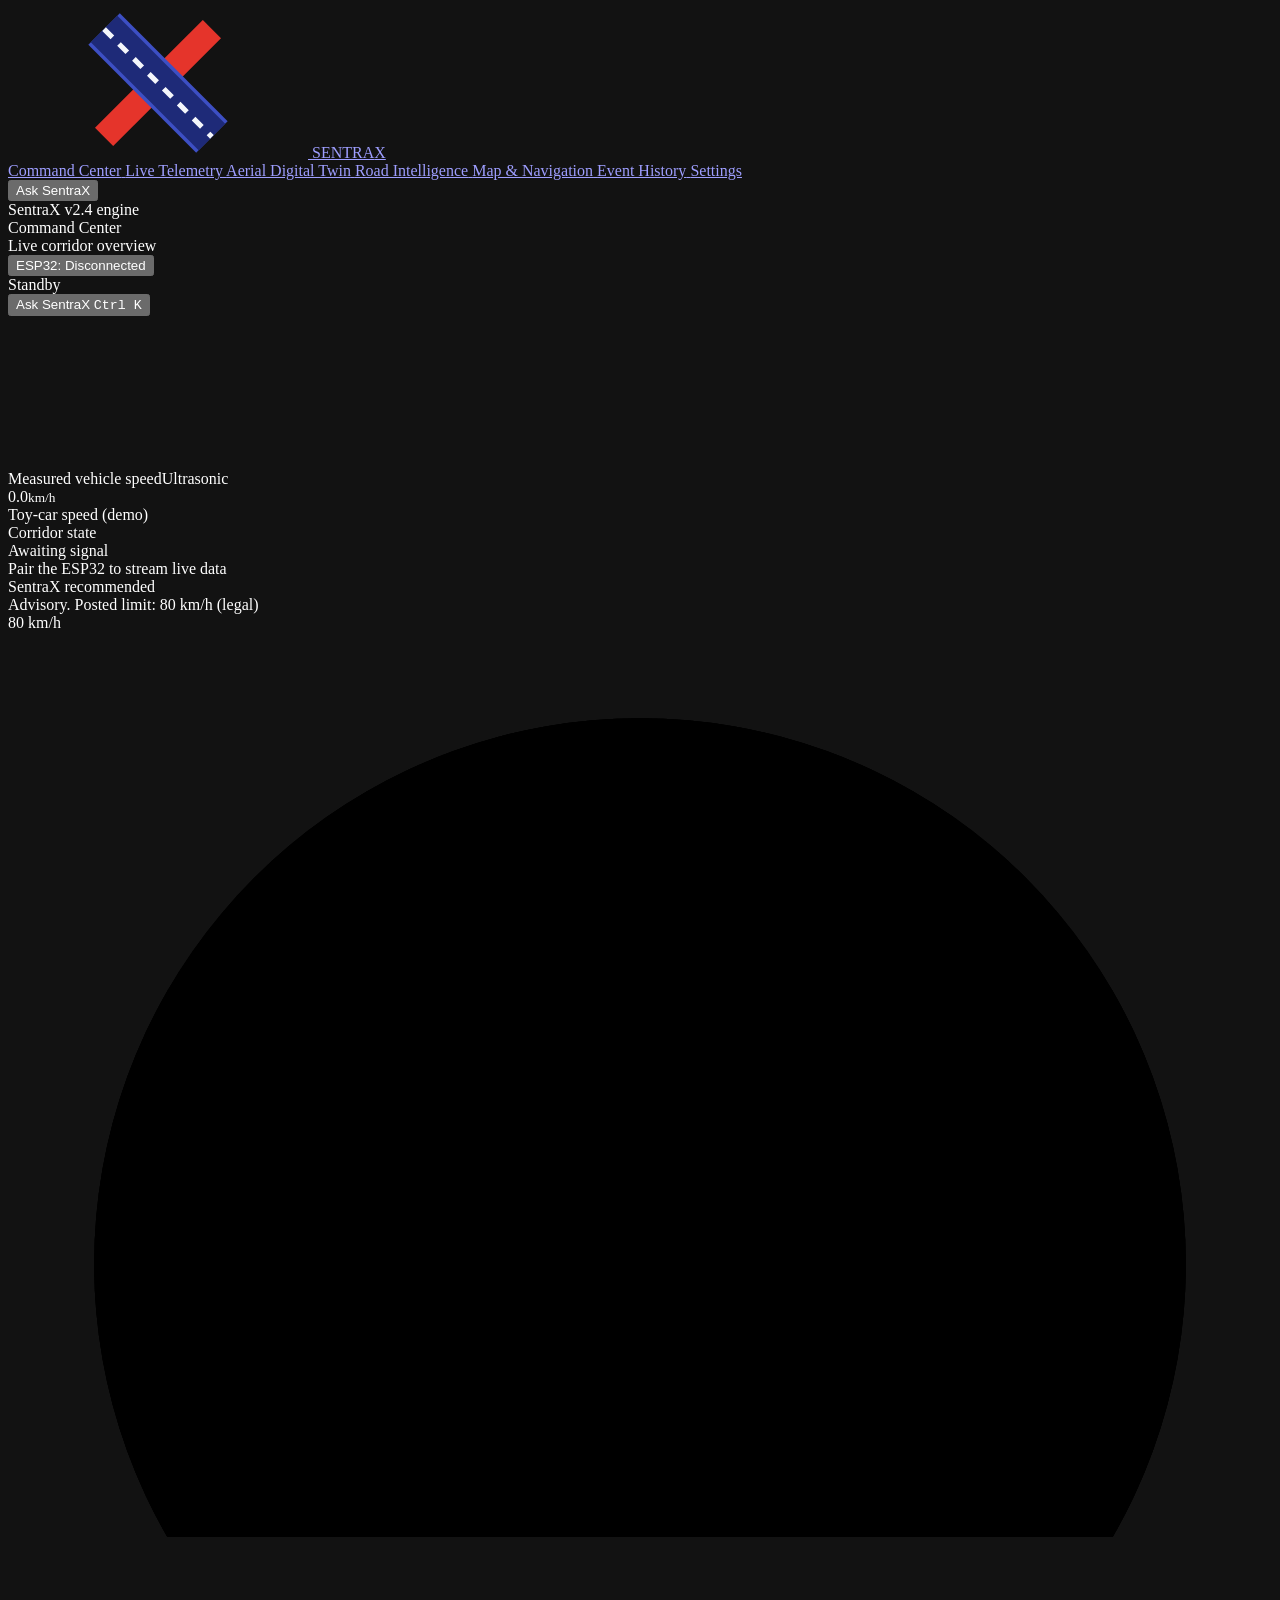
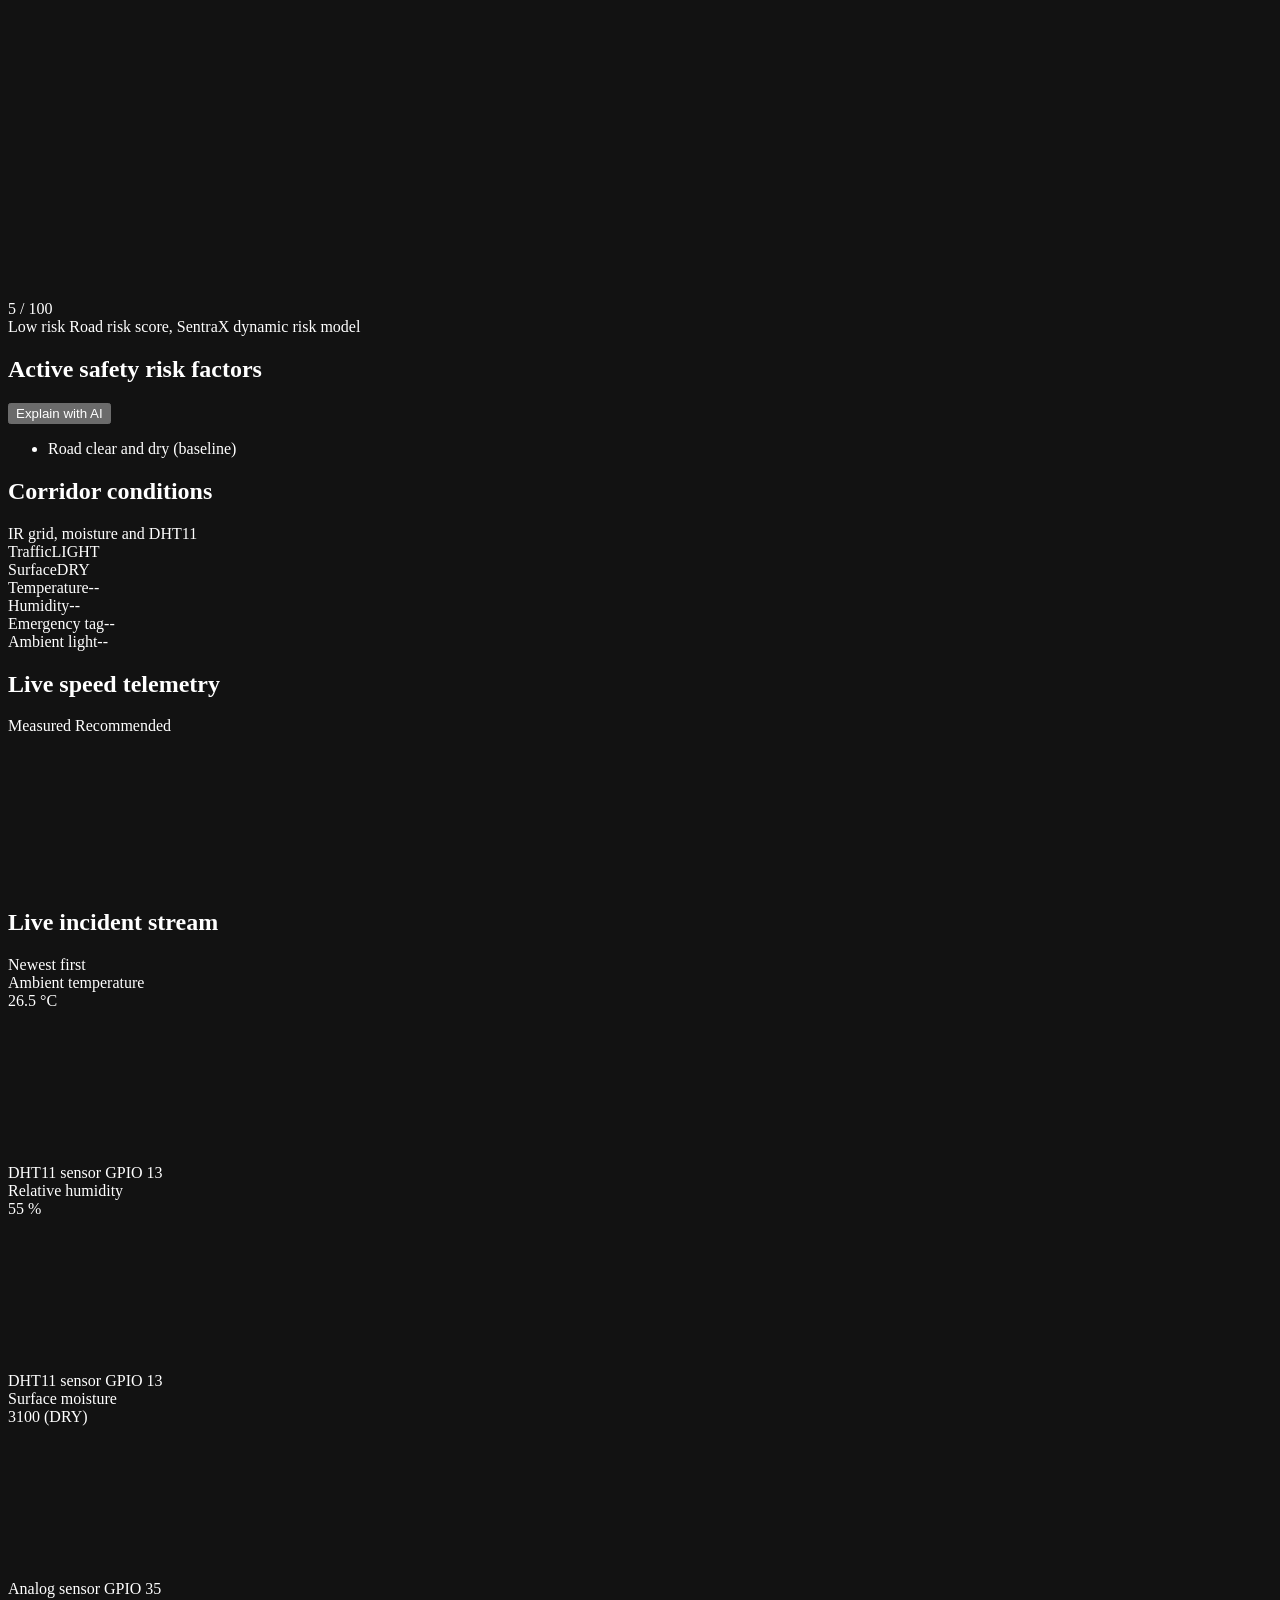
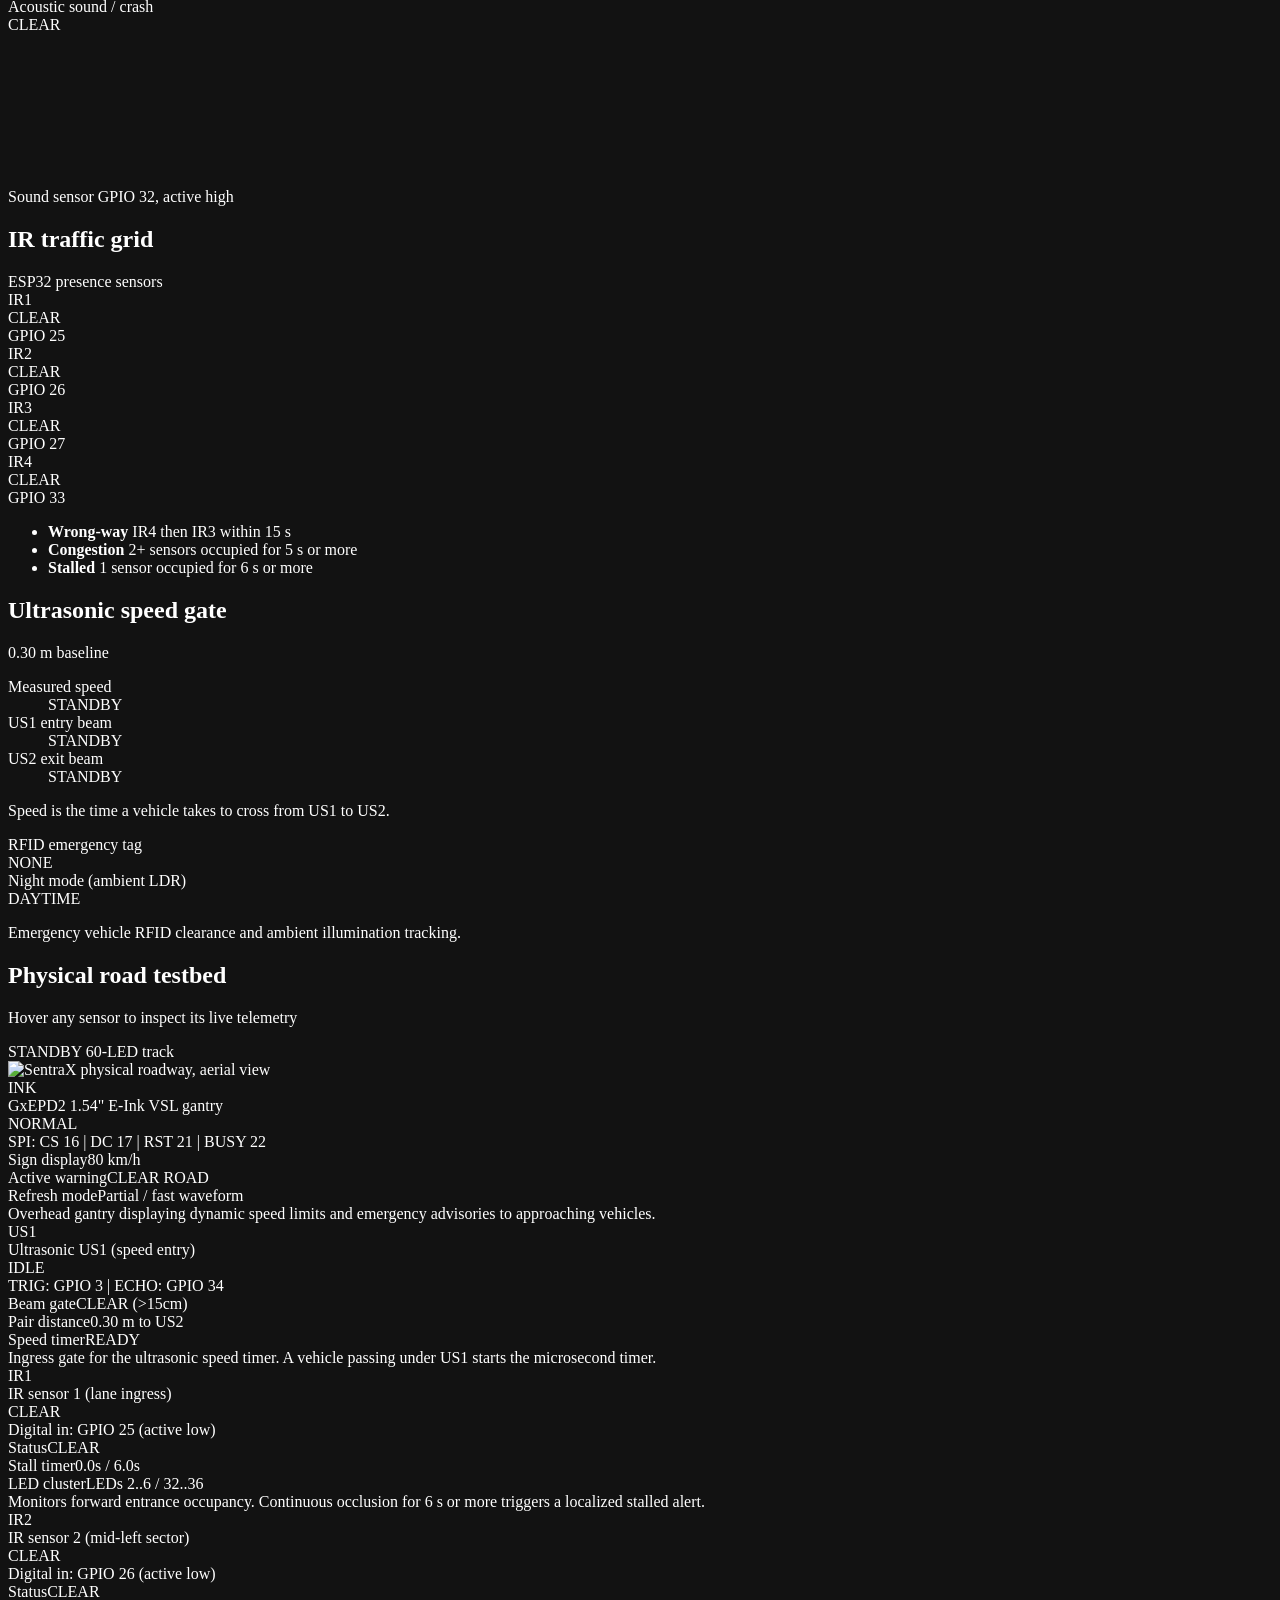
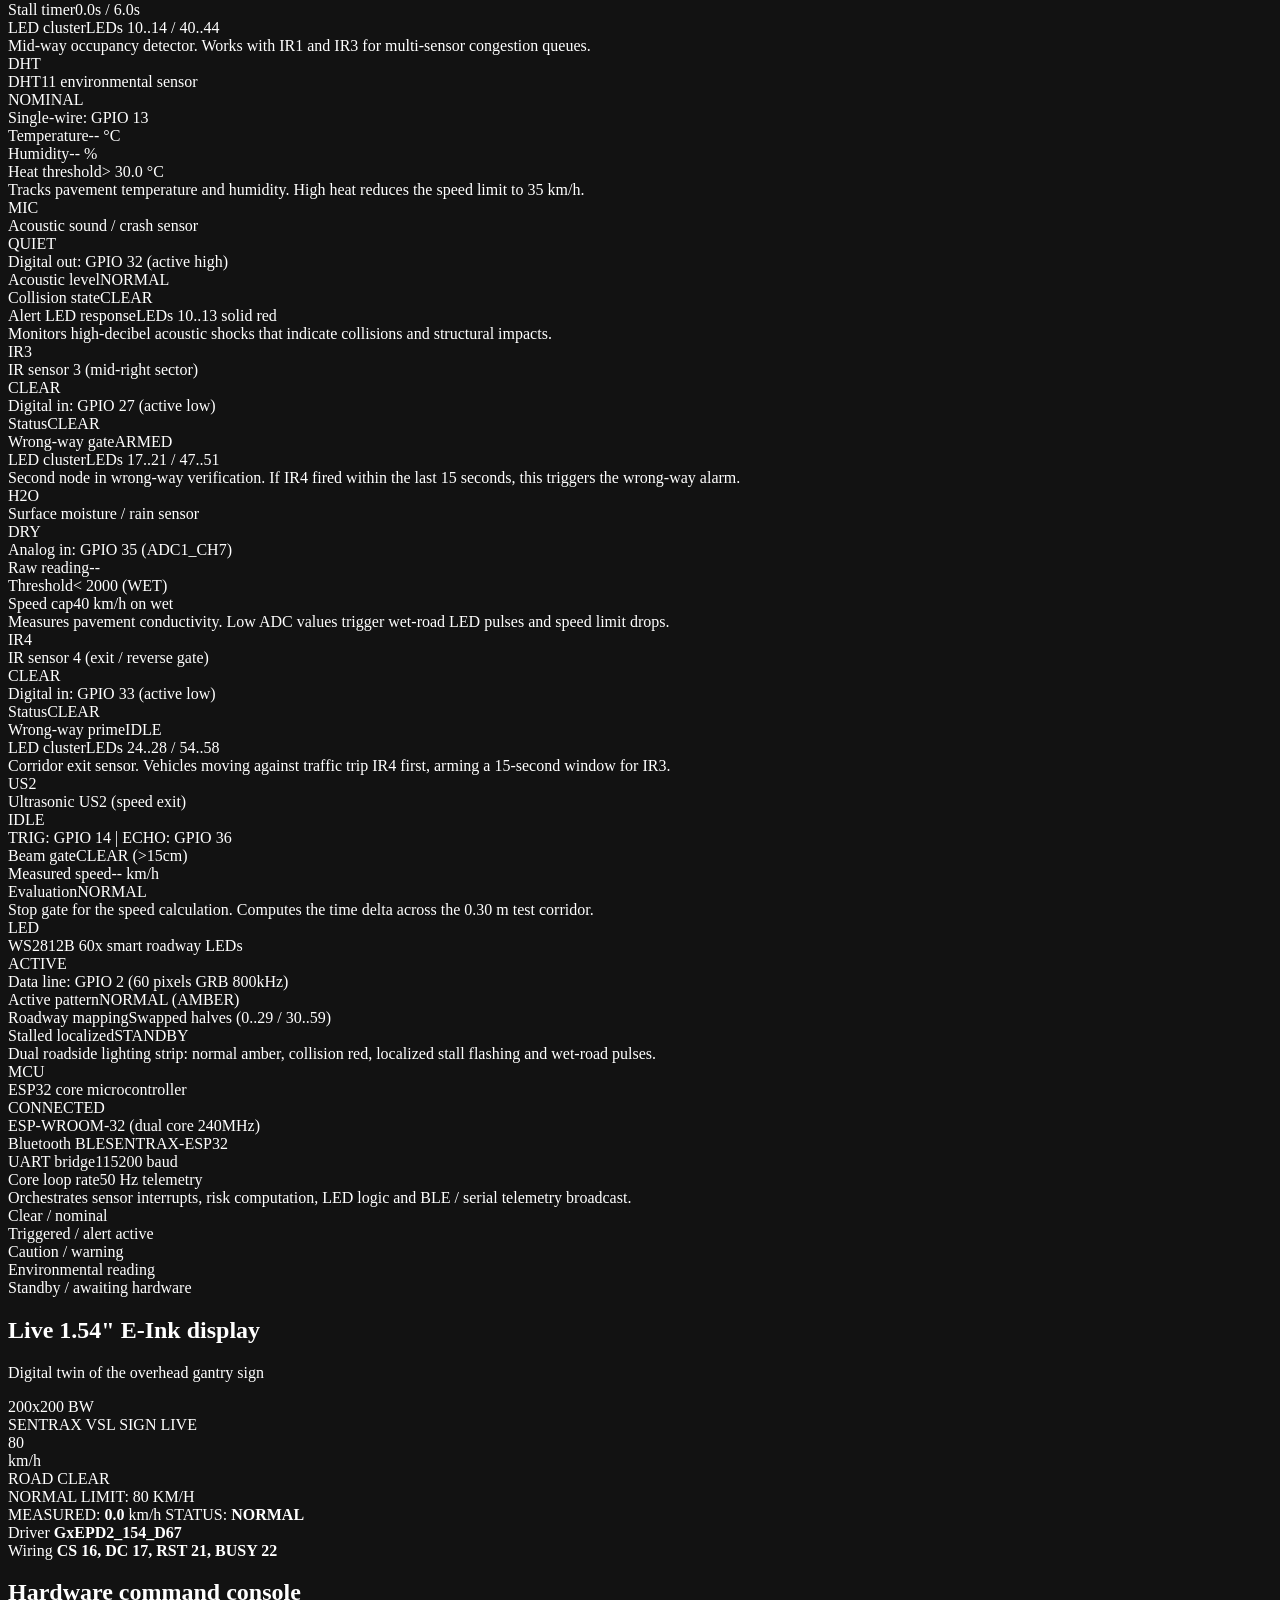
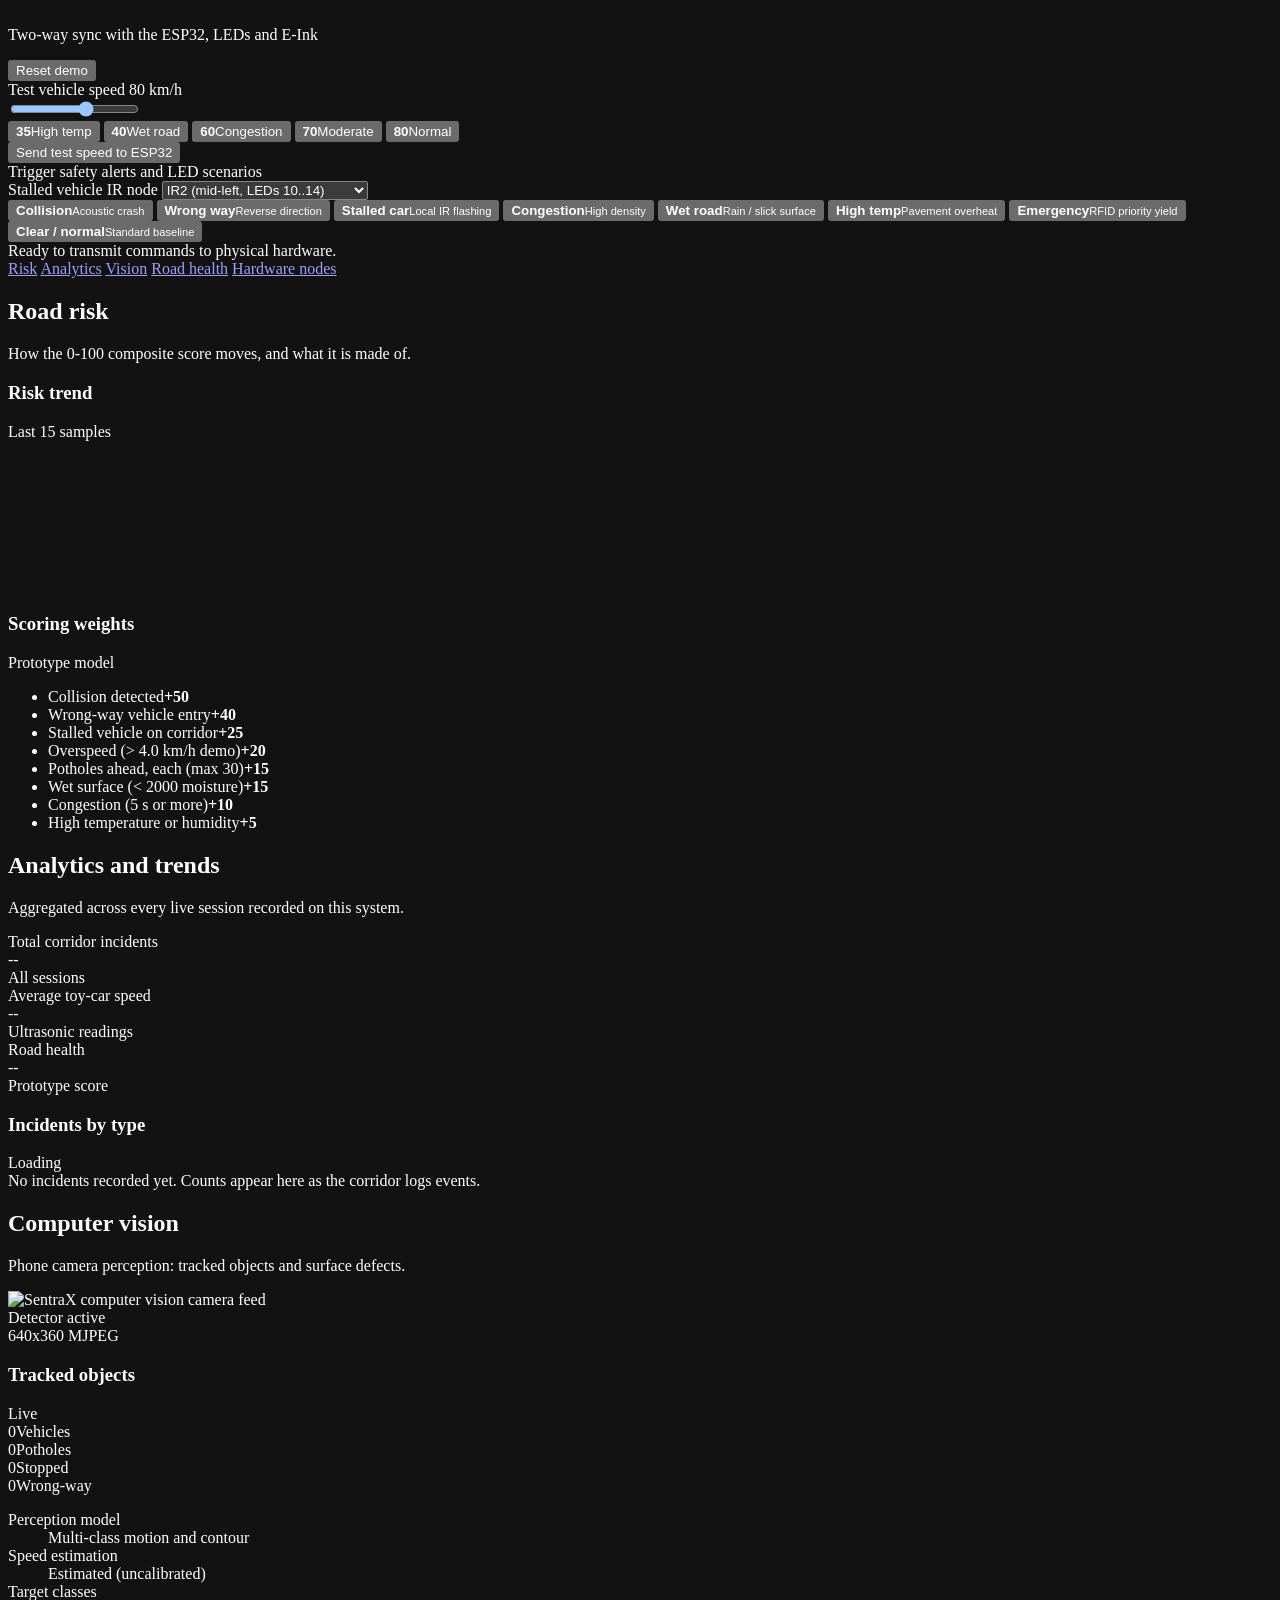
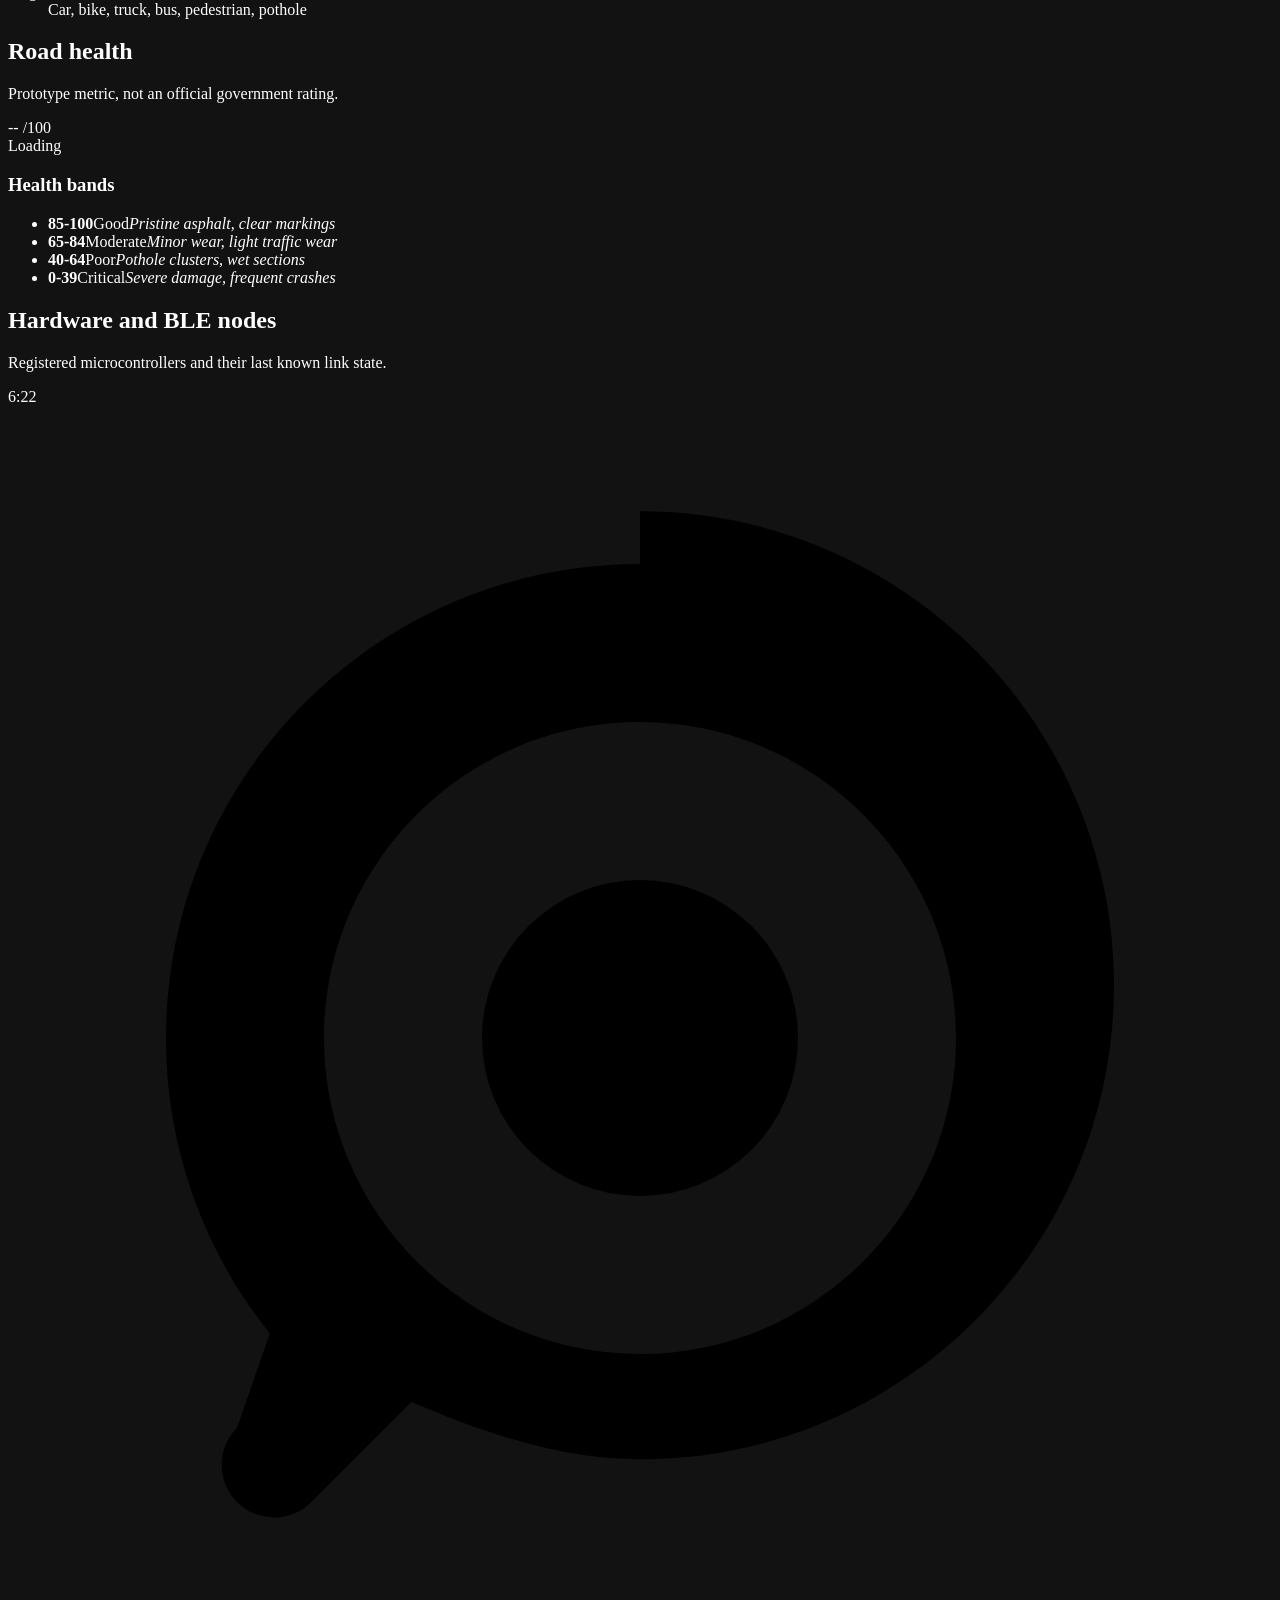
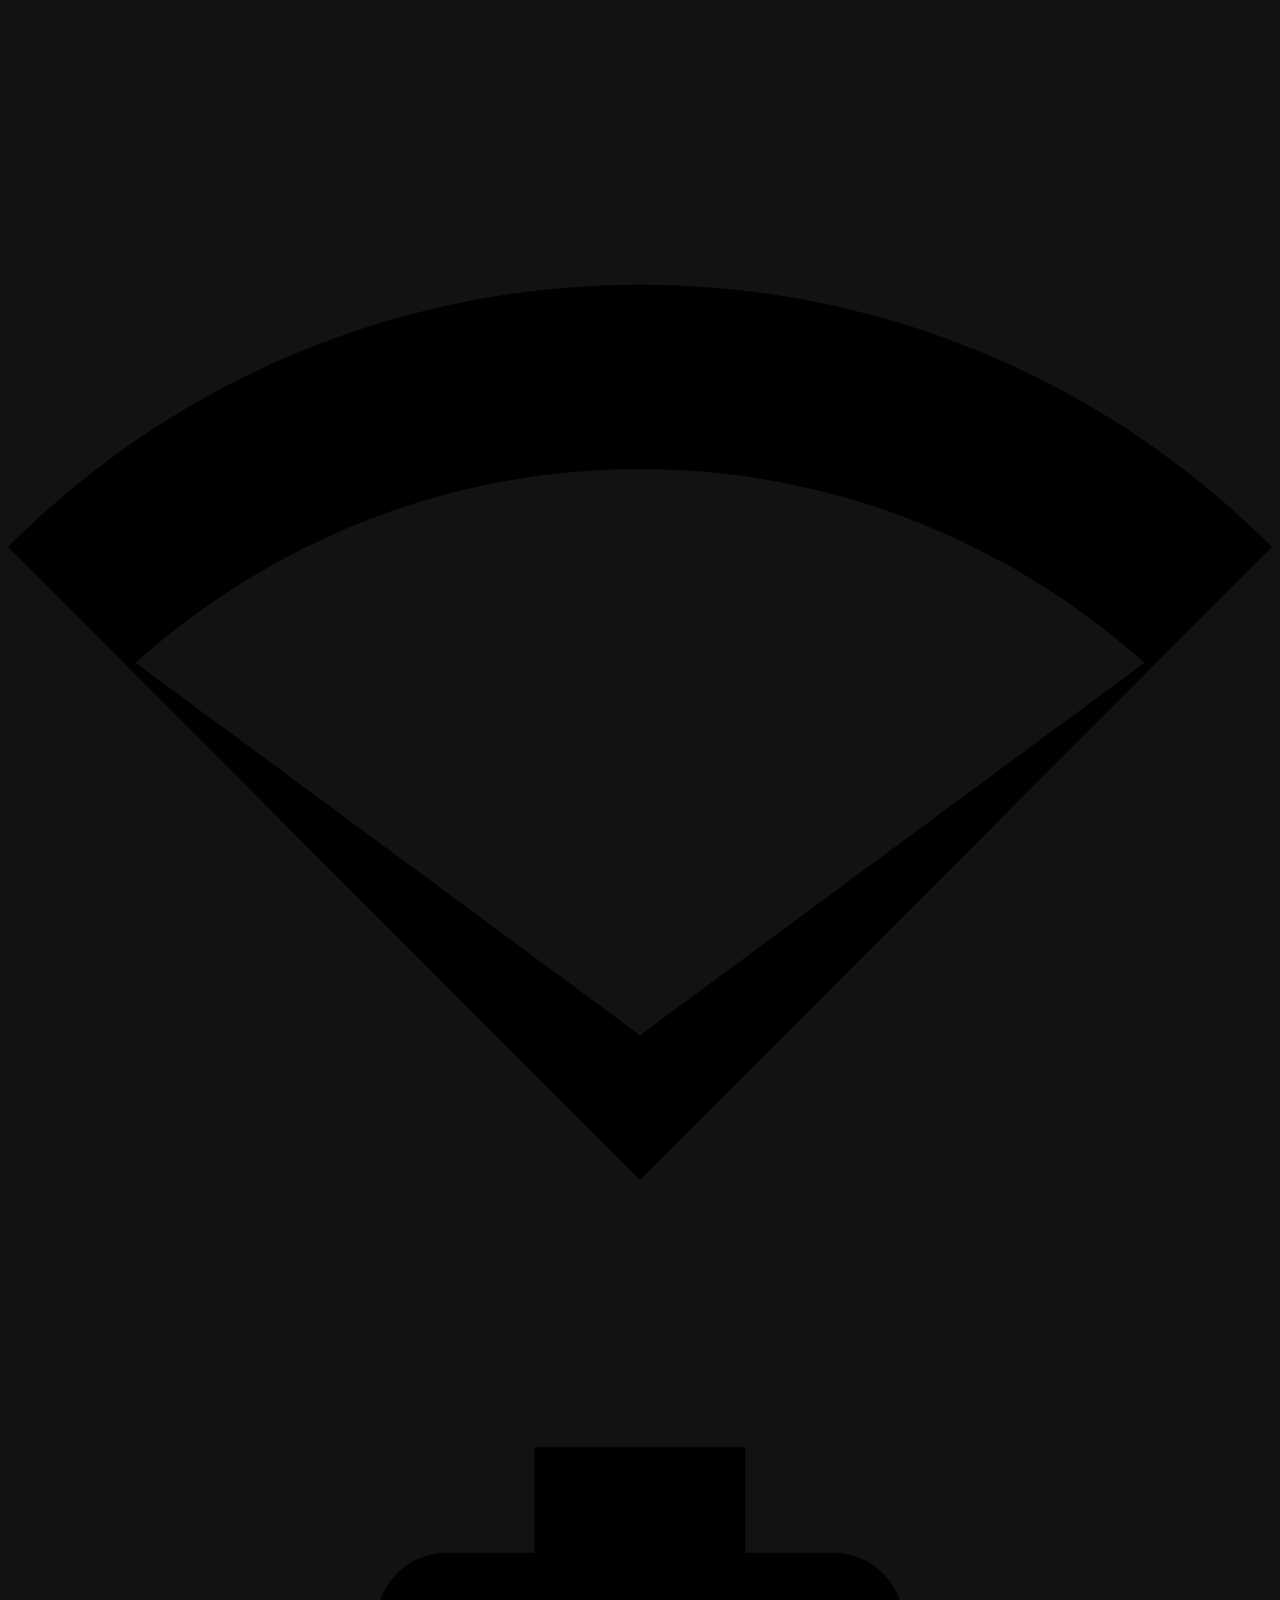
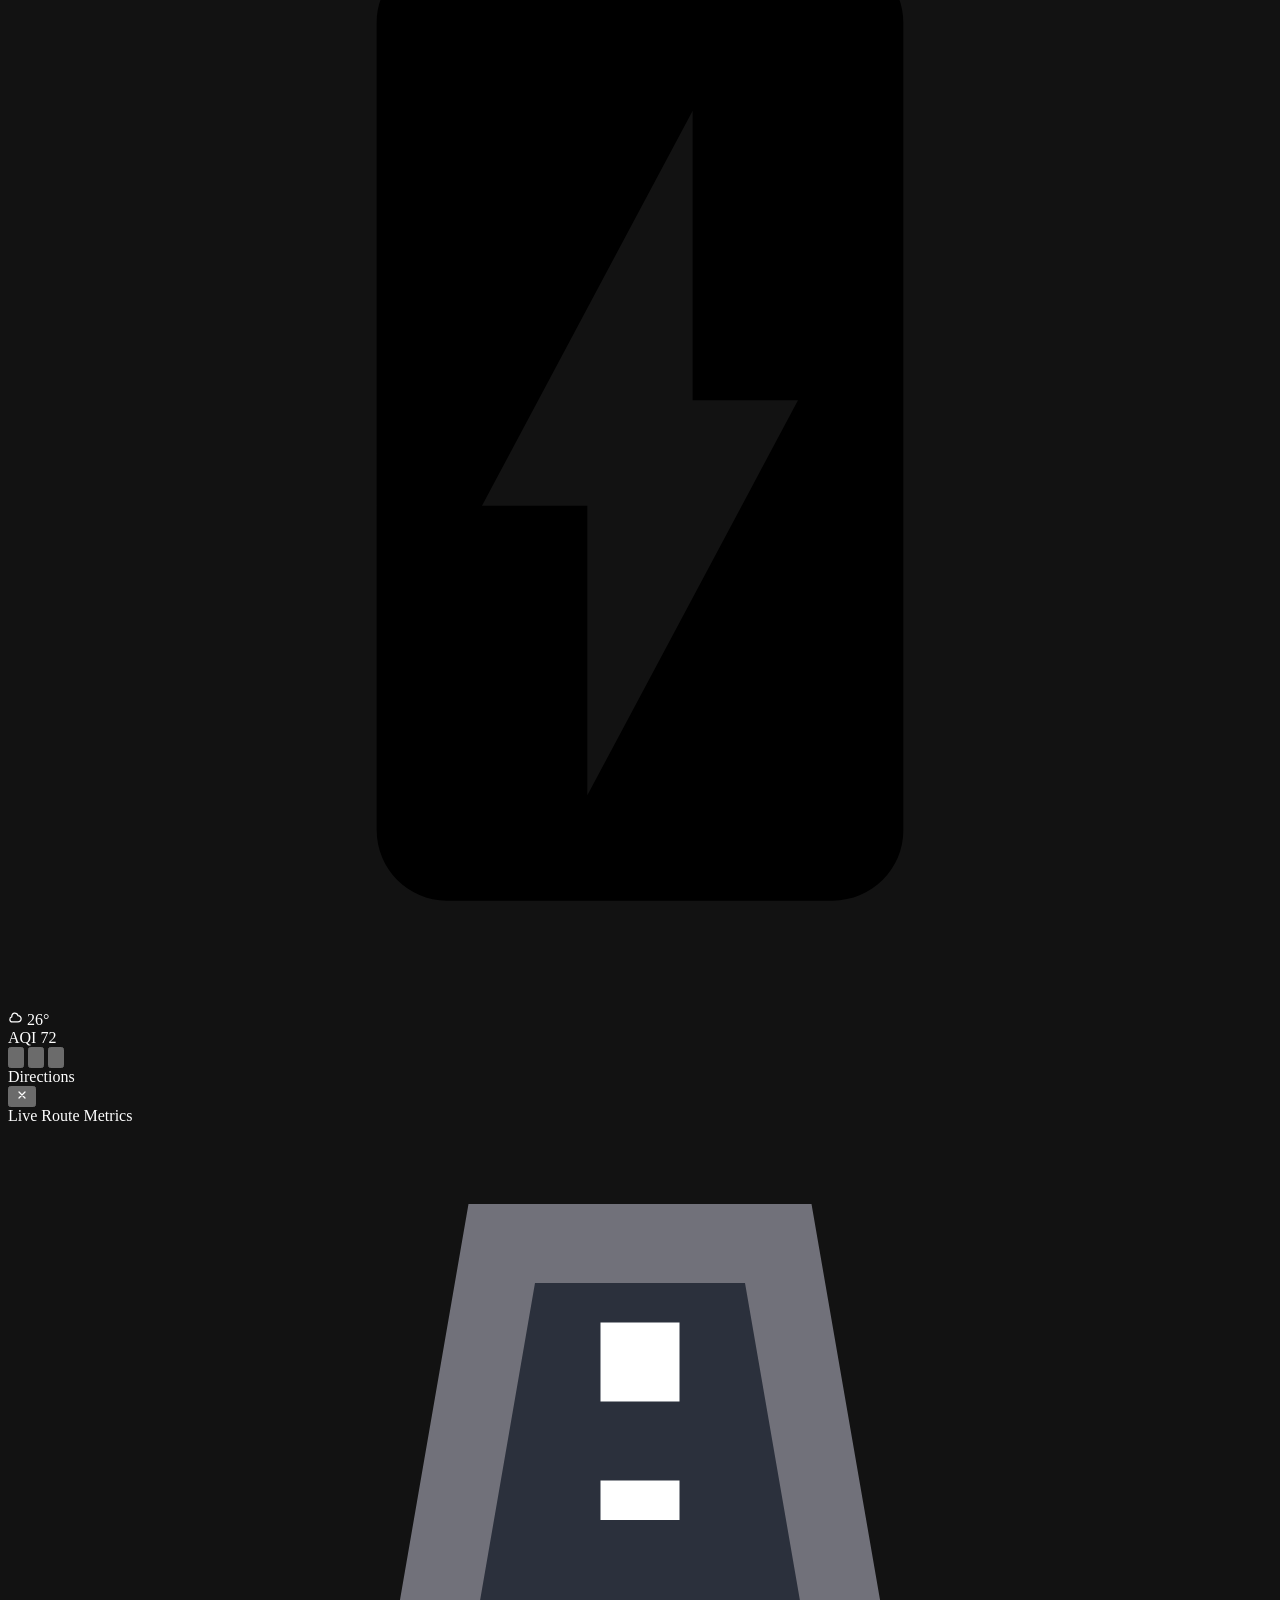
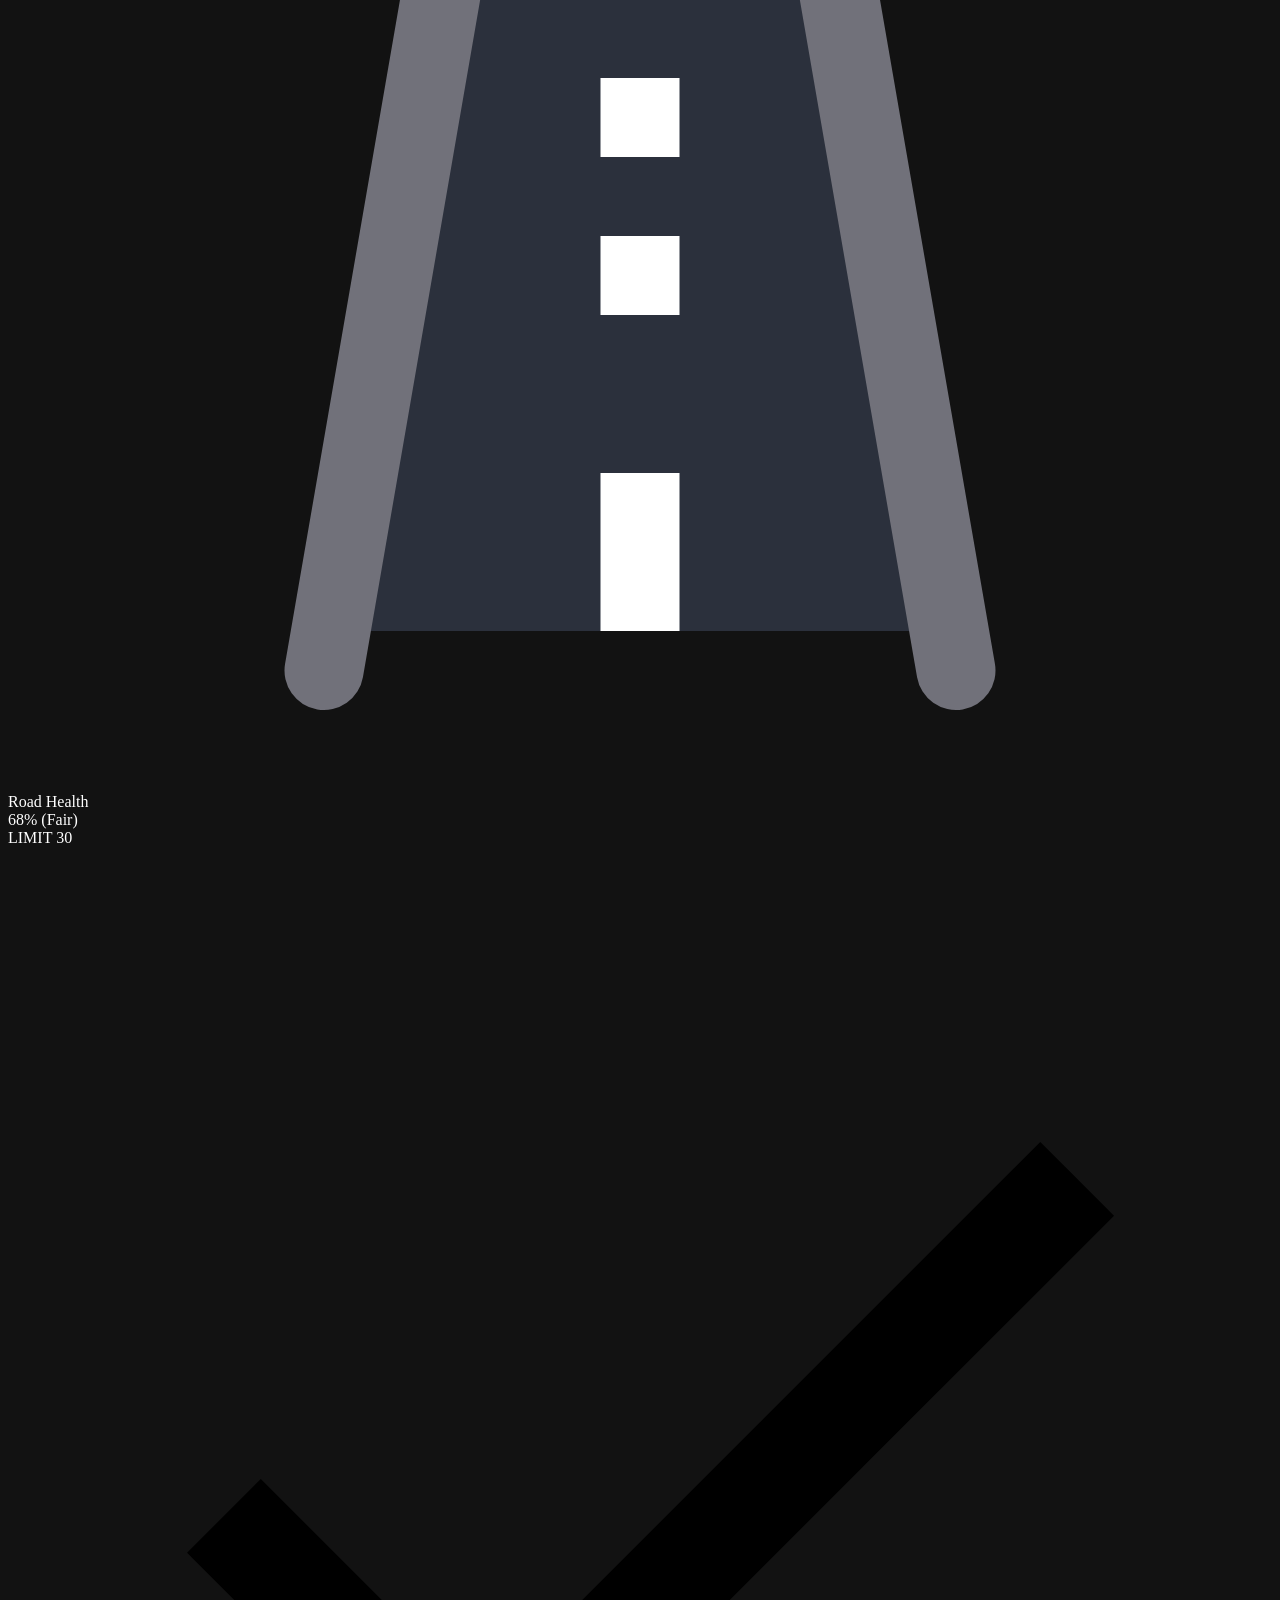
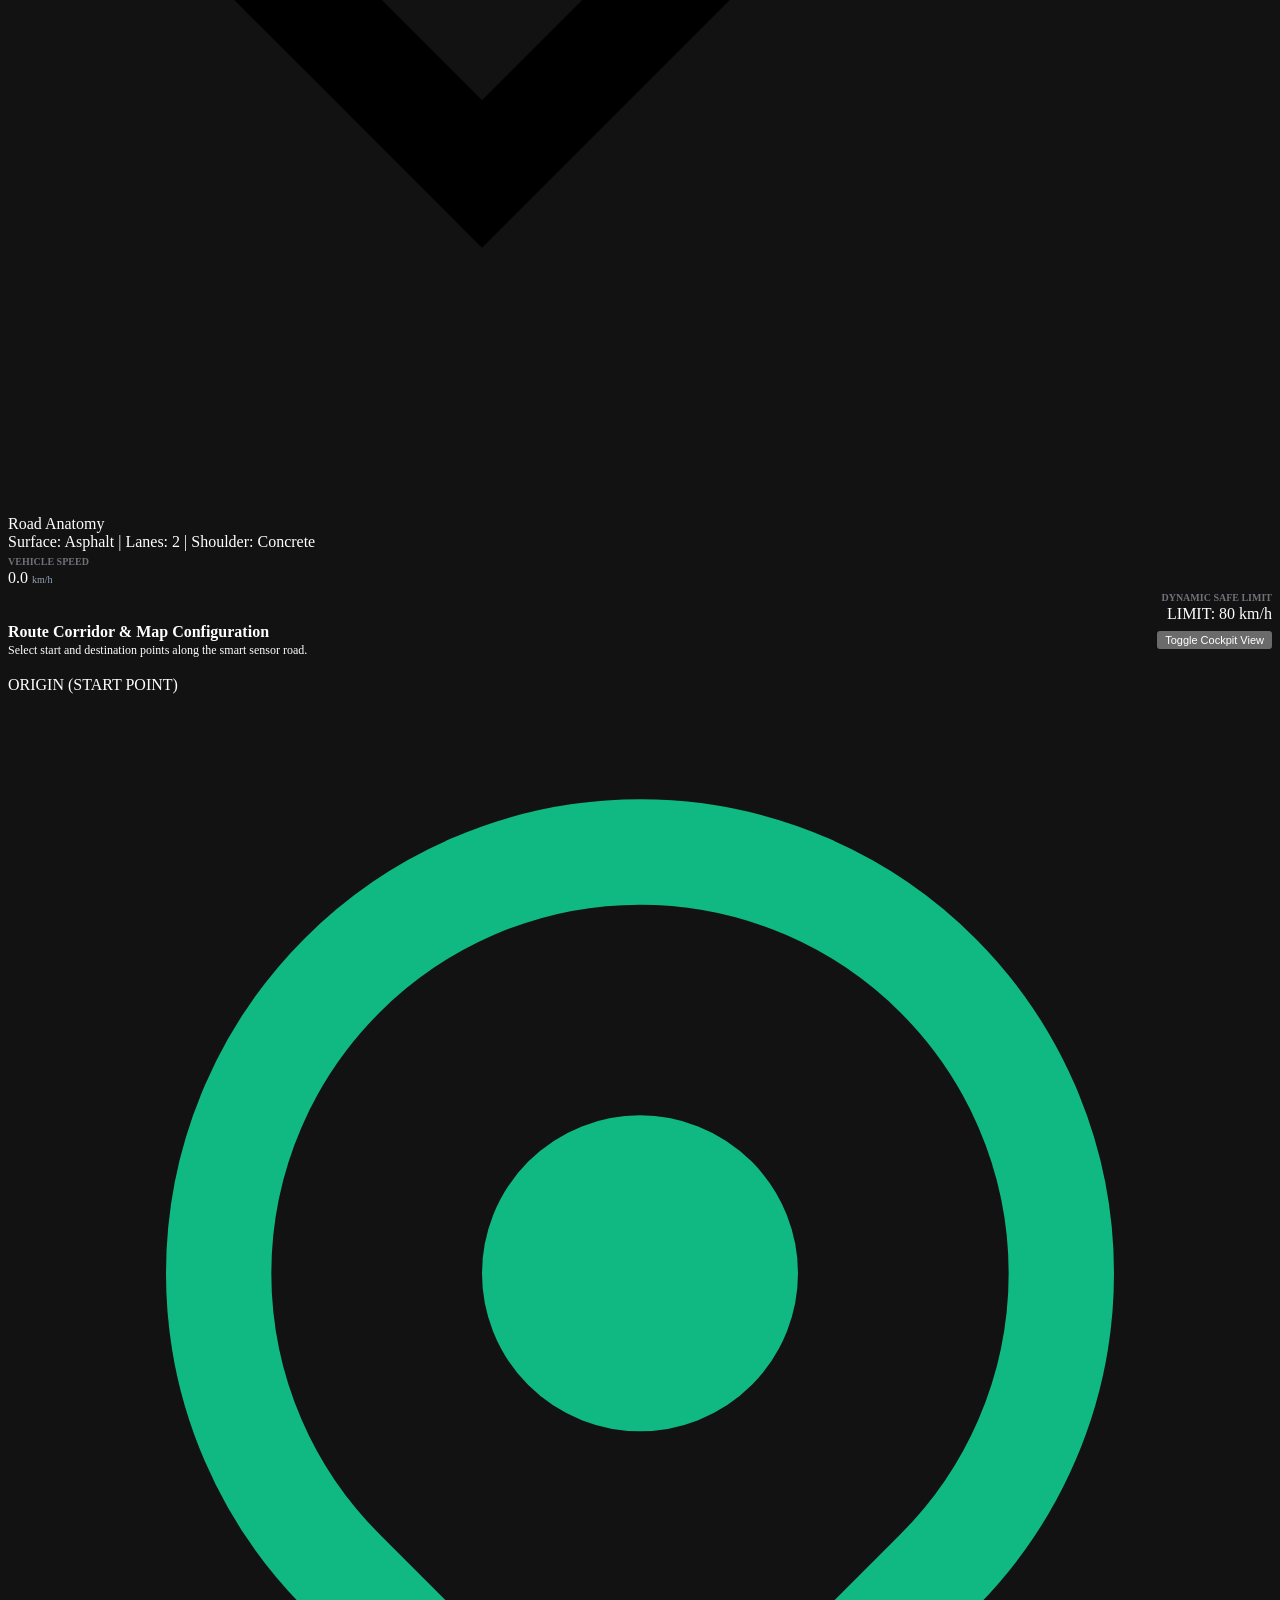
==== commit 2535a3a2: "Redesign dashboard, add Ask SentraX copilot, fix emergency and speed readings - Dark Ink Navy + Sign" ====
--- a/software/frontend/templates/index.html
+++ b/software/frontend/templates/index.html
@@ -1,1039 +1,1352 @@
 <!DOCTYPE html>
-<html lang="en" data-theme="dark">
+<html lang="en">
 <head>
     <meta charset="UTF-8">
     <meta name="viewport" content="width=device-width, initial-scale=1.0">
-    <title>SentraX — Intelligent & Adaptive Road Safety Platform</title>
-    <!-- Stylesheet -->
+    <title>SentraX Command Center</title>
+    <meta name="description" content="SentraX intelligent road safety and smart infrastructure command center.">
+    <meta name="theme-color" content="#070A14">
+    <meta name="color-scheme" content="dark">
+    <link rel="icon" type="image/svg+xml" href="/static/images/sentrax-mark.svg">
+
+    <!-- Type: Geist + Geist Mono -->
+    <link rel="preconnect" href="https://fonts.googleapis.com">
+    <link rel="preconnect" href="https://fonts.gstatic.com" crossorigin>
+    <link rel="stylesheet" href="https://fonts.googleapis.com/css2?family=Geist:wght@300..800&family=Geist+Mono:wght@400..600&display=swap">
+
+    <!-- Icons: Phosphor -->
+    <link rel="stylesheet" href="https://unpkg.com/@phosphor-icons/web@2.1.1/src/regular/style.css">
+    <link rel="stylesheet" href="https://unpkg.com/@phosphor-icons/web@2.1.1/src/bold/style.css">
+    <link rel="stylesheet" href="https://unpkg.com/@phosphor-icons/web@2.1.1/src/fill/style.css">
+
     <link rel="stylesheet" href="/static/css/styles.css">
-    <!-- Leaflet Maps CSS -->
+
+    <!-- Leaflet (Map & Navigation fallback map) -->
     <link rel="stylesheet" href="https://unpkg.com/leaflet@1.9.4/dist/leaflet.css" integrity="sha256-p4NxAoJBhIIN+hmNHrzRCf9tD/miZyoHS5obTRR9BMY=" crossorigin=""/>
-    <!-- Chart.js -->
     <script src="https://cdn.jsdelivr.net/npm/chart.js@4.4.1/dist/chart.umd.min.js"></script>
-    <!-- Leaflet Maps JS -->
     <script src="https://unpkg.com/leaflet@1.9.4/dist/leaflet.js" integrity="sha256-20nQCchB9co0qIjJZRGuk2/Z9VM+kNiyxNV1lvTlZBo=" crossorigin=""></script>
 </head>
 <body>
-    <!-- Sidebar Navigation -->
-    <aside class="sidebar">
-        <div class="brand-section">
-            <div class="brand-logo">SX</div>
-            <div class="brand-text">
-                <h1>SENTRAX</h1>
-                <span>SMART INFRASTRUCTURE</span>
-            </div>
-        </div>
+    <!-- Brand mark sprite (road + signal bar) -->
+    <svg width="0" height="0" style="position:absolute" aria-hidden="true">
+        <symbol id="sx-mark" viewBox="0 0 64 64">
+            <line x1="9" y1="55" x2="55" y2="9" stroke="#E5342B" stroke-width="11"/>
+            <line x1="9" y1="9" x2="55" y2="55" stroke="#3D4FC4" stroke-width="19"/>
+            <line x1="9" y1="9" x2="55" y2="55" stroke="#1E2A78" stroke-width="16"/>
+            <line x1="9" y1="9" x2="55" y2="55" stroke="#F4F6FB" stroke-width="2.2" stroke-dasharray="5 4"/>
+        </symbol>
+    </svg>
+
+    <!-- ============================================================ -->
+    <!-- NAVIGATION RAIL                                              -->
+    <!-- ============================================================ -->
+    <aside class="rail" id="rail" aria-label="Primary navigation">
+        <a href="#" class="rail-brand" id="rail-brand" aria-label="SentraX Command Center">
+            <svg class="brand-mark" aria-hidden="true"><use href="#sx-mark"/></svg>
+            <span class="brand-word">SENTRA<span>X</span></span>
+        </a>
 
         <nav class="nav-menu">
             <a href="#" class="nav-item active" data-tab="command-center">
-                <svg fill="none" stroke="currentColor" viewBox="0 0 24 24"><path stroke-linecap="round" stroke-linejoin="round" stroke-width="2" d="M3 12l2-2m0 0l7-7 7 7M5 10v10a1 1 0 001 1h3m10-11l2 2m-2-2v10a1 1 0 01-1 1h-3m-6 0a1 1 0 001-1v-4a1 1 0 011-1h2a1 1 0 011 1v4a1 1 0 001 1m-6 0h6"/></svg>
-                Command Center
+                <i class="ph ph-gauge" aria-hidden="true"></i><span class="nav-label">Command Center</span>
             </a>
             <a href="#" class="nav-item" data-tab="live-telemetry">
-                <svg fill="none" stroke="currentColor" viewBox="0 0 24 24"><path stroke-linecap="round" stroke-linejoin="round" stroke-width="2" d="M13 10V3L4 14h7v7l9-11h-7z"/></svg>
-                Live Telemetry
+                <i class="ph ph-pulse" aria-hidden="true"></i><span class="nav-label">Live Telemetry</span>
             </a>
             <a href="#" class="nav-item" data-tab="aerial">
-                <svg fill="none" stroke="currentColor" viewBox="0 0 24 24"><path stroke-linecap="round" stroke-linejoin="round" stroke-width="2" d="M15 12a3 3 0 11-6 0 3 3 0 016 0z"/><path stroke-linecap="round" stroke-linejoin="round" stroke-width="2" d="M2.458 12C3.732 7.943 7.523 5 12 5c4.478 0 8.268 2.943 9.542 7-1.274 4.057-5.064 7-9.542 7-4.477 0-8.268-2.943-9.542-7z"/></svg>
-                Aerial Digital Twin
+                <i class="ph ph-cube-transparent" aria-hidden="true"></i><span class="nav-label">Aerial Digital Twin</span>
+            </a>
+            <a href="#" class="nav-item" data-tab="intelligence">
+                <i class="ph ph-chart-line-up" aria-hidden="true"></i><span class="nav-label">Road Intelligence</span>
+            </a>
+            <a href="#" class="nav-item" data-tab="navigation">
+                <i class="ph ph-map-trifold" aria-hidden="true"></i><span class="nav-label">Map &amp; Navigation</span>
             </a>
             <a href="#" class="nav-item" data-tab="events">
-                <svg fill="none" stroke="currentColor" viewBox="0 0 24 24"><path stroke-linecap="round" stroke-linejoin="round" stroke-width="2" d="M12 8v4l3 3m6-3a9 9 0 11-18 0 9 9 0 0118 0z"/></svg>
-                Event History
-            </a>
-            <a href="#" class="nav-item" data-tab="risk">
-                <svg fill="none" stroke="currentColor" viewBox="0 0 24 24"><path stroke-linecap="round" stroke-linejoin="round" stroke-width="2" d="M12 9v2m0 4h.01m-6.938 4h13.856c1.54 0 2.502-1.667 1.732-3L13.732 4c-.77-1.333-2.694-1.333-3.464 0L3.34 16c-.77 1.333.192 3 1.732 3z"/></svg>
-                Road Risk
-            </a>
-            <a href="#" class="nav-item" data-tab="analytics">
-                <svg fill="none" stroke="currentColor" viewBox="0 0 24 24"><path stroke-linecap="round" stroke-linejoin="round" stroke-width="2" d="M9 19v-6a2 2 0 00-2-2H5a2 2 0 00-2 2v6a2 2 0 002 2h2a2 2 0 002-2zm0 0V9a2 2 0 012-2h2a2 2 0 012 2v10m-6 0a2 2 0 002 2h2a2 2 0 002-2m0 0V5a2 2 0 012-2h2a2 2 0 012 2v14a2 2 0 01-2 2h-2a2 2 0 01-2-2z"/></svg>
-                Analytics & Trends
-            </a>
-            <a href="#" class="nav-item" data-tab="cv">
-                <svg fill="none" stroke="currentColor" viewBox="0 0 24 24"><path stroke-linecap="round" stroke-linejoin="round" stroke-width="2" d="M15 10l4.553-2.276A1 1 0 0121 8.618v6.764a1 1 0 01-1.447.894L15 14M5 18h8a2 2 0 002-2V8a2 2 0 00-2-2H5a2 2 0 00-2 2v8a2 2 0 002 2z"/></svg>
-                Computer Vision
-            </a>
-            <a href="#" class="nav-item" data-tab="road-health">
-                <svg fill="none" stroke="currentColor" viewBox="0 0 24 24"><path stroke-linecap="round" stroke-linejoin="round" stroke-width="2" d="M9 12l2 2 4-4m5.618-4.016A11.955 11.955 0 0112 2.944a11.955 11.955 0 01-8.618 3.04A12.02 12.02 0 003 9c0 5.591 3.824 10.29 9 11.622 5.176-1.332 9-6.03 9-11.622 0-1.042-.133-2.052-.382-3.016z"/></svg>
-                Road Health
-            </a>
-            <a href="#" class="nav-item" data-tab="navigation">
-                <svg fill="none" stroke="currentColor" viewBox="0 0 24 24"><path stroke-linecap="round" stroke-linejoin="round" stroke-width="2" d="M9 20l-5.447-2.724A1 1 0 013 16.382V5.618a1 1 0 011.447-.894L9 7m0 13l6-3m-6 3V7m6 10l4.553 2.276A1 1 0 0021 18.382V7.618a1 1 0 00-.553-.894L15 4m0 13V4m0 0L9 7"/></svg>
-                Map / Navigation
-            </a>
-            <a href="#" class="nav-item" data-tab="hazards">
-                <svg fill="none" stroke="currentColor" viewBox="0 0 24 24"><path stroke-linecap="round" stroke-linejoin="round" stroke-width="2" d="M17.657 16.657L13.414 20.9a1.998 1.998 0 01-2.827 0l-4.244-4.243a8 8 0 1111.314 0z"/></svg>
-                Hazard Zones
-            </a>
-            <a href="#" class="nav-item" data-tab="devices">
-                <svg fill="none" stroke="currentColor" viewBox="0 0 24 24"><path stroke-linecap="round" stroke-linejoin="round" stroke-width="2" d="M9 3v2m6-2v2M9 19v2m6-2v2M5 9H3m2 6H3m18-6h-2m2 6h-2M7 19h10a2 2 0 002-2V7a2 2 0 00-2-2H7a2 2 0 00-2 2v10a2 2 0 002 2zM9 9h6v6H9V9z"/></svg>
-                Hardware Nodes
+                <i class="ph ph-clock-counter-clockwise" aria-hidden="true"></i><span class="nav-label">Event History</span>
             </a>
             <a href="#" class="nav-item" data-tab="settings">
-                <svg fill="none" stroke="currentColor" viewBox="0 0 24 24"><path stroke-linecap="round" stroke-linejoin="round" stroke-width="2" d="M10.325 4.317c.426-1.756 2.924-1.756 3.35 0a1.724 1.724 0 002.573 1.066c1.543-.94 3.31.826 2.37 2.37a1.724 1.724 0 001.065 2.572c1.756.426 1.756 2.924 0 3.35a1.724 1.724 0 00-1.066 2.573c.94 1.543-.826 3.31-2.37 2.37a1.724 1.724 0 00-2.572 1.065c-.426 1.756-2.924 1.756-3.35 0a1.724 1.724 0 00-2.573-1.066c-1.543.94-3.31-.826-2.37-2.37a1.724 1.724 0 00-1.065-2.572c-1.756-.426-1.756-2.924 0-3.35a1.724 1.724 0 001.066-2.573c-.94-1.543.826-3.31 2.37-2.37.996.608 2.296.07 2.572-1.065z"/><path stroke-linecap="round" stroke-linejoin="round" stroke-width="2" d="M15 12a3 3 0 11-6 0 3 3 0 016 0z"/></svg>
-                Settings
+                <i class="ph ph-gear-six" aria-hidden="true"></i><span class="nav-label">Settings</span>
             </a>
         </nav>
 
-        <div class="sidebar-footer">
-            <div>SentraX v2.4.0 Engine</div>
-            <div style="color:var(--accent-cyan); font-weight:600; margin-top:2px;">Google DeepMind Pair</div>
+        <div class="rail-foot">
+            <button type="button" class="rail-btn" data-copilot-open>
+                <i class="ph ph-sparkle" aria-hidden="true"></i><span class="nav-label">Ask SentraX</span>
+            </button>
+            <div class="rail-version"><span class="nav-label">SentraX v2.4 engine</span></div>
         </div>
     </aside>
 
-    <!-- Main Viewport -->
-    <main class="main-viewport" style="position:relative;">
-        <!-- Top App Bar -->
+    <!-- ============================================================ -->
+    <!-- MAIN VIEWPORT                                                -->
+    <!-- ============================================================ -->
+    <main class="main-viewport">
         <header class="top-header">
             <div class="header-left">
                 <div class="page-title" id="current-page-title">Command Center</div>
-            </div>
-            <div class="header-right" style="display:flex; align-items:center; gap:10px;">
-                <!-- ESP32 Pairing Button Pill -->
-                <button class="btn-hw-pill disconnected" id="btn-menu-esp32" title="Click to open ESP32 Gateway Pairing Menu">
+                <div class="page-sub" id="current-page-sub">Live corridor overview</div>
+            </div>
+            <div class="header-right">
+                <button class="btn-hw-pill disconnected" id="btn-menu-esp32" title="Open the ESP32 pairing menu">
                     <span class="status-indicator-dot red" id="dot-esp32"></span>
                     <span id="label-esp32">ESP32: Disconnected</span>
                 </button>
-                <!-- Master System Liveness Badge -->
                 <div class="master-gate-badge standby" id="master-gate-badge">
                     <span class="pulse-dot"></span>
-                    <span id="master-gate-label">STANDBY (CONNECT ESP32)</span>
-                </div>
-                <button class="btn btn-outline" id="btn-toggle-theme" title="Toggle Dark/Light Mode">
-                    🌓
+                    <span id="master-gate-label">Standby</span>
+                </div>
+                <button class="btn-ask" type="button" data-copilot-open title="Ask SentraX (Ctrl+K)">
+                    <i class="ph ph-sparkle" aria-hidden="true"></i>
+                    <span class="btn-ask-label">Ask SentraX</span>
+                    <kbd class="kbd" id="kbd-hint">Ctrl K</kbd>
                 </button>
             </div>
         </header>
 
-        <!-- Hardware Standby Gate Overlay (Strict Zero Simulation Gate) -->
-        <div class="hardware-standby-overlay" id="hardware-standby-overlay">
-            <div class="standby-gate-card">
-                <div class="standby-gate-icon">
-                    <svg width="40" height="40" fill="none" stroke="currentColor" viewBox="0 0 24 24"><path stroke-linecap="round" stroke-linejoin="round" stroke-width="2" d="M12 15v2m-6 4h12a2 2 0 002-2v-6a2 2 0 00-2-2H6a2 2 0 00-2 2v6a2 2 0 002 2zm10-10V7a4 4 0 00-8 0v4h8z"/></svg>
-                </div>
-                <h2 class="standby-gate-title">SENTRAX HARDWARE PAIRING GATE</h2>
-                <p class="standby-gate-desc">
-                    Simulation mode has been disabled. Connect your <b>ESP32 Core Road Controller</b> via Bluetooth or USB COM port to arm the system and view live telemetry.
-                </p>
-                <div class="standby-modules-grid" style="display:flex; justify-content:center; max-width:460px; margin:0 auto;">
-                    <!-- Module: ESP32 -->
-                    <div class="standby-module-card" id="card-standby-esp32" style="width:100%;">
-                        <div class="standby-module-header">
-                            <div class="standby-module-title">ESP32 Core Road Controller</div>
-                            <span class="standby-chip disconnected" id="chip-standby-esp32">DISCONNECTED</span>
-                        </div>
-                        <div class="standby-module-body">
-                            <div class="subsystem-line">✓ 4x IR Presence Grid (GPIO 25, 26, 27, 33)</div>
-                            <div class="subsystem-line">✓ Dual Ultrasonic Speed Radar (US1 & US2)</div>
-                            <div class="subsystem-line">✓ Sound Acoustic Sensor & Rain Moisture</div>
-                            <div class="subsystem-line">✓ WS2812B Dynamic LEDs & E-Ink Sign</div>
-                        </div>
-                        <button class="btn btn-primary btn-block" id="btn-open-esp32-modal" style="background:#2563eb; color:#fff; font-weight:700;">
-                            PAIR ESP32 GATEWAY
+        <div class="content" id="content-scroll">
+
+            <!-- ====================================================== -->
+            <!-- 1. COMMAND CENTER                                      -->
+            <!-- ====================================================== -->
+            <div class="page-container active" id="page-command-center" data-title="Command Center" data-sub="Live corridor overview">
+                <section class="corridor-hero reveal" id="corridor-hero" data-tone="standby" aria-label="Live corridor">
+                    <canvas class="corridor-canvas" id="corridor-canvas" aria-hidden="true"></canvas>
+                    <div class="corridor-top">
+                        <div class="corridor-readout">
+                            <div class="micro-label">Measured vehicle speed<span>Ultrasonic</span></div>
+                            <div class="hero-speed"><span id="val-current-speed">0.0</span><small>km/h</small></div>
+                            <div class="micro-note">Toy-car speed (demo)</div>
+                        </div>
+                        <div class="corridor-state-block">
+                            <div class="micro-label">Corridor state</div>
+                            <div class="corridor-state" id="corridor-state">Awaiting signal</div>
+                            <div class="micro-note" id="corridor-state-sub">Pair the ESP32 to stream live data</div>
+                        </div>
+                        <div class="sign-block">
+                            <div class="sign-caption">
+                                <div class="micro-label">SentraX recommended</div>
+                                <div class="micro-note">Advisory. Posted limit: 80 km/h (legal)</div>
+                            </div>
+                            <div class="speed-sign" id="speed-sign">
+                                <span class="speed-sign-value" id="val-rec-speed">80</span>
+                                <span class="speed-sign-unit">km/h</span>
+                            </div>
+                        </div>
+                    </div>
+                </section>
+
+                <div class="grid-12">
+                    <section class="card span-7 risk-card reveal">
+                        <div class="risk-instrument">
+                            <div class="risk-circle" id="risk-meter-circle">
+                                <svg class="dial" viewBox="0 0 220 220" aria-hidden="true">
+                                    <path class="dial-band good" d="M 27.73 157.5 A 95 95 0 1 1 192.27 157.5" pathLength="100"/>
+                                    <path class="dial-band warn" d="M 27.73 157.5 A 95 95 0 1 1 192.27 157.5" pathLength="100"/>
+                                    <path class="dial-band crit" d="M 27.73 157.5 A 95 95 0 1 1 192.27 157.5" pathLength="100"/>
+                                    <g class="dial-ticks" id="dial-ticks"></g>
+                                    <path class="dial-track" d="M 37.69 151.75 A 83.5 83.5 0 1 1 182.31 151.75" pathLength="100"/>
+                                    <path class="dial-fill" id="gauge-fill" d="M 37.69 151.75 A 83.5 83.5 0 1 1 182.31 151.75" pathLength="100"/>
+                                    <g class="dial-needle" id="dial-needle">
+                                        <line x1="110" y1="122" x2="110" y2="44"/>
+                                        <circle cx="110" cy="110" r="6"/>
+                                    </g>
+                                </svg>
+                                <div class="dial-readout">
+                                    <span class="dial-value" id="val-risk-score">5</span>
+                                    <span class="dial-max">/ 100</span>
+                                </div>
+                            </div>
+                            <div class="dial-caption">
+                                <span class="risk-band" id="risk-band-label">Low risk</span>
+                                <span class="micro-note">Road risk score, SentraX dynamic risk model</span>
+                            </div>
+                        </div>
+                        <div class="risk-factors">
+                            <div class="card-head">
+                                <h2 class="card-title">Active safety risk factors</h2>
+                                <button class="btn btn-ghost btn-sm" type="button" data-ask="Explain the current road risk score and each active risk factor in plain English.">
+                                    <i class="ph ph-sparkle" aria-hidden="true"></i>Explain with AI
+                                </button>
+                            </div>
+                            <ul class="factor-list" id="risk-reasons-list">
+                                <li>Road clear and dry (baseline)</li>
+                            </ul>
+                        </div>
+                    </section>
+
+                    <section class="card span-5 conditions-card reveal">
+                        <div class="card-head">
+                            <h2 class="card-title">Corridor conditions</h2>
+                            <span class="card-meta">IR grid, moisture and DHT11</span>
+                        </div>
+                        <div class="cond-grid">
+                            <div class="cond"><i class="ph ph-car-profile" aria-hidden="true"></i><span class="cond-label">Traffic</span><span class="cond-value state-text" id="val-traffic-level">LIGHT</span></div>
+                            <div class="cond"><i class="ph ph-drop-half" aria-hidden="true"></i><span class="cond-label">Surface</span><span class="cond-value state-text" id="val-road-cond">DRY</span></div>
+                            <div class="cond"><i class="ph ph-thermometer-simple" aria-hidden="true"></i><span class="cond-label">Temperature</span><span class="cond-value" id="cc-temp">--</span></div>
+                            <div class="cond"><i class="ph ph-drop" aria-hidden="true"></i><span class="cond-label">Humidity</span><span class="cond-value" id="cc-hum">--</span></div>
+                            <div class="cond"><i class="ph ph-siren" aria-hidden="true"></i><span class="cond-label">Emergency tag</span><span class="cond-value state-text" id="cc-rfid">--</span></div>
+                            <div class="cond"><i class="ph ph-moon-stars" aria-hidden="true"></i><span class="cond-label">Ambient light</span><span class="cond-value state-text" id="cc-night">--</span></div>
+                        </div>
+                    </section>
+
+                    <section class="card span-8 reveal">
+                        <div class="card-head">
+                            <h2 class="card-title">Live speed telemetry</h2>
+                            <div class="chart-legend">
+                                <span><i class="legend-swatch measured"></i>Measured</span>
+                                <span><i class="legend-swatch recommended"></i>Recommended</span>
+                            </div>
+                        </div>
+                        <div class="chart-box">
+                            <canvas id="chart-speed-history"></canvas>
+                        </div>
+                    </section>
+
+                    <section class="card span-4 card-stream reveal">
+                        <div class="card-head">
+                            <h2 class="card-title">Live incident stream</h2>
+                            <span class="card-meta">Newest first</span>
+                        </div>
+                        <div class="timeline-list" id="timeline-container"></div>
+                    </section>
+                </div>
+            </div>
+
+            <!-- ====================================================== -->
+            <!-- 2. LIVE TELEMETRY                                      -->
+            <!-- ====================================================== -->
+            <div class="page-container" id="page-live-telemetry" data-title="Live Telemetry" data-sub="Every physical sensor on the ESP32, in real time">
+                <div class="grid-12">
+                    <section class="card span-3 sensor-tile reveal">
+                        <div class="sensor-icon"><i class="ph ph-thermometer-simple" aria-hidden="true"></i></div>
+                        <div class="sensor-label">Ambient temperature</div>
+                        <div class="sensor-value" id="tel-temp">26.5 °C</div>
+                        <canvas class="spark" id="spark-temp" aria-hidden="true"></canvas>
+                        <div class="sensor-src">DHT11 sensor <span class="mono">GPIO 13</span></div>
+                    </section>
+                    <section class="card span-3 sensor-tile reveal">
+                        <div class="sensor-icon"><i class="ph ph-drop" aria-hidden="true"></i></div>
+                        <div class="sensor-label">Relative humidity</div>
+                        <div class="sensor-value" id="tel-humidity">55 %</div>
+                        <canvas class="spark" id="spark-hum" aria-hidden="true"></canvas>
+                        <div class="sensor-src">DHT11 sensor <span class="mono">GPIO 13</span></div>
+                    </section>
+                    <section class="card span-3 sensor-tile reveal">
+                        <div class="sensor-icon"><i class="ph ph-cloud-rain" aria-hidden="true"></i></div>
+                        <div class="sensor-label">Surface moisture</div>
+                        <div class="sensor-value" id="tel-moisture">3100 (DRY)</div>
+                        <canvas class="spark" id="spark-moist" aria-hidden="true"></canvas>
+                        <div class="sensor-src">Analog sensor <span class="mono">GPIO 35</span></div>
+                    </section>
+                    <section class="card span-3 sensor-tile reveal">
+                        <div class="sensor-icon"><i class="ph ph-waveform" aria-hidden="true"></i></div>
+                        <div class="sensor-label">Acoustic sound / crash</div>
+                        <div class="sensor-value state-text" id="tel-sound">CLEAR</div>
+                        <canvas class="spark" id="spark-sound" aria-hidden="true"></canvas>
+                        <div class="sensor-src">Sound sensor <span class="mono">GPIO 32, active high</span></div>
+                    </section>
+
+                    <section class="card span-8">
+                        <div class="card-head">
+                            <h2 class="card-title">IR traffic grid</h2>
+                            <span class="card-meta">ESP32 presence sensors</span>
+                        </div>
+                        <div class="lane-track">
+                            <div class="lane-node">
+                                <div class="lane-node-id">IR1</div>
+                                <div class="lane-node-status" id="ir-1-status">CLEAR</div>
+                                <div class="lane-node-pin mono">GPIO 25</div>
+                            </div>
+                            <div class="lane-node">
+                                <div class="lane-node-id">IR2</div>
+                                <div class="lane-node-status" id="ir-2-status">CLEAR</div>
+                                <div class="lane-node-pin mono">GPIO 26</div>
+                            </div>
+                            <div class="lane-node">
+                                <div class="lane-node-id">IR3</div>
+                                <div class="lane-node-status" id="ir-3-status">CLEAR</div>
+                                <div class="lane-node-pin mono">GPIO 27</div>
+                            </div>
+                            <div class="lane-node">
+                                <div class="lane-node-id">IR4</div>
+                                <div class="lane-node-status" id="ir-4-status">CLEAR</div>
+                                <div class="lane-node-pin mono">GPIO 33</div>
+                            </div>
+                        </div>
+                        <ul class="rule-list">
+                            <li><b>Wrong-way</b> IR4 then IR3 within 15 s</li>
+                            <li><b>Congestion</b> 2+ sensors occupied for 5 s or more</li>
+                            <li><b>Stalled</b> 1 sensor occupied for 6 s or more</li>
+                        </ul>
+                    </section>
+
+                    <section class="card span-4">
+                        <div class="card-head">
+                            <h2 class="card-title">Ultrasonic speed gate</h2>
+                            <span class="card-meta">0.30 m baseline</span>
+                        </div>
+                        <dl class="kv-list">
+                            <div class="kv-row">
+                                <dt>Measured speed</dt>
+                                <dd class="speed-reading" id="tel-speed">STANDBY</dd>
+                            </div>
+                            <div class="kv-row">
+                                <dt>US1 entry beam</dt>
+                                <dd class="state-text" id="tel-us1">STANDBY</dd>
+                            </div>
+                            <div class="kv-row">
+                                <dt>US2 exit beam</dt>
+                                <dd class="state-text" id="tel-us2">STANDBY</dd>
+                            </div>
+                        </dl>
+                        <p class="card-note">Speed is the time a vehicle takes to cross from US1 to US2.</p>
+                    </section>
+
+                    <section class="card span-12 trigger-strip">
+                        <div class="trigger-cell">
+                            <div class="sensor-icon"><i class="ph ph-siren" aria-hidden="true"></i></div>
+                            <div>
+                                <div class="sensor-label">RFID emergency tag</div>
+                                <div class="trigger-value state-text" id="tel-rfid">NONE</div>
+                            </div>
+                        </div>
+                        <div class="trigger-cell">
+                            <div class="sensor-icon"><i class="ph ph-moon-stars" aria-hidden="true"></i></div>
+                            <div>
+                                <div class="sensor-label">Night mode (ambient LDR)</div>
+                                <div class="trigger-value state-text" id="tel-night">DAYTIME</div>
+                            </div>
+                        </div>
+                        <p class="trigger-note">Emergency vehicle RFID clearance and ambient illumination tracking.</p>
+                    </section>
+                </div>
+            </div>
+
+            <!-- ====================================================== -->
+            <!-- 3. AERIAL DIGITAL TWIN & INTERACTIVE CONTROLS          -->
+            <!-- ====================================================== -->
+            <div class="page-container" id="page-aerial" data-title="Aerial Digital Twin" data-sub="Physical testbed hotspots, E-Ink twin and hardware commands">
+                <div class="aerial-layout-grid">
+                    <section class="card aerial-view-card">
+                        <div class="card-head">
+                            <div>
+                                <h2 class="card-title">Physical road testbed</h2>
+                                <p class="card-sub">Hover any sensor to inspect its live telemetry</p>
+                            </div>
+                            <div class="aerial-header-badges">
+                                <span class="live-badge simulated" id="aerial-hw-status-badge">STANDBY</span>
+                                <span class="live-badge-sub">60-LED track</span>
+                            </div>
+                        </div>
+
+                        <div class="aerial-viewport-wrapper">
+                            <div class="aerial-image-container" id="aerial-image-container">
+                                <img src="/static/images/project_aerial.jpg" alt="SentraX physical roadway, aerial view" class="aerial-base-img" id="aerial-base-img">
+
+                                <!-- 1. GxEPD2 1.54" E-Ink Gantry -->
+                                <div class="aerial-hotspot" id="hotspot-eink" style="left: 7%; top: 25%;" data-node="eink">
+                                    <span class="hotspot-pin"><span class="hotspot-pulse"></span><span class="hotspot-core">INK</span></span>
+                                    <div class="hotspot-tooltip">
+                                        <div class="tooltip-header">
+                                            <div class="tooltip-title">GxEPD2 1.54" E-Ink VSL gantry</div>
+                                            <span class="tooltip-chip" id="tt-chip-eink">NORMAL</span>
+                                        </div>
+                                        <div class="tooltip-pins">SPI: CS 16 | DC 17 | RST 21 | BUSY 22</div>
+                                        <div class="tooltip-data">
+                                            <div class="tooltip-row"><span class="tt-k">Sign display</span><span class="tt-v" id="tt-val-eink-speed">80 km/h</span></div>
+                                            <div class="tooltip-row"><span class="tt-k">Active warning</span><span class="tt-v" id="tt-val-eink-alert">CLEAR ROAD</span></div>
+                                            <div class="tooltip-row"><span class="tt-k">Refresh mode</span><span class="tt-v">Partial / fast waveform</span></div>
+                                        </div>
+                                        <div class="tooltip-desc">Overhead gantry displaying dynamic speed limits and emergency advisories to approaching vehicles.</div>
+                                    </div>
+                                </div>
+
+                                <!-- 2. US1 Ultrasonic Sensor (Speed Entry) -->
+                                <div class="aerial-hotspot" id="hotspot-us1" style="left: 9%; top: 82%;" data-node="us1">
+                                    <span class="hotspot-pin"><span class="hotspot-pulse"></span><span class="hotspot-core">US1</span></span>
+                                    <div class="hotspot-tooltip">
+                                        <div class="tooltip-header">
+                                            <div class="tooltip-title">Ultrasonic US1 (speed entry)</div>
+                                            <span class="tooltip-chip" id="tt-chip-us1">IDLE</span>
+                                        </div>
+                                        <div class="tooltip-pins">TRIG: GPIO 3 | ECHO: GPIO 34</div>
+                                        <div class="tooltip-data">
+                                            <div class="tooltip-row"><span class="tt-k">Beam gate</span><span class="tt-v" id="tt-val-us1">CLEAR (&gt;15cm)</span></div>
+                                            <div class="tooltip-row"><span class="tt-k">Pair distance</span><span class="tt-v">0.30 m to US2</span></div>
+                                            <div class="tooltip-row"><span class="tt-k">Speed timer</span><span class="tt-v" id="tt-val-us1-timer">READY</span></div>
+                                        </div>
+                                        <div class="tooltip-desc">Ingress gate for the ultrasonic speed timer. A vehicle passing under US1 starts the microsecond timer.</div>
+                                    </div>
+                                </div>
+
+                                <!-- 3. IR1 Sensor (Entrance Lane) -->
+                                <div class="aerial-hotspot" id="hotspot-ir1" style="left: 14%; top: 38%;" data-node="ir1">
+                                    <span class="hotspot-pin"><span class="hotspot-pulse"></span><span class="hotspot-core">IR1</span></span>
+                                    <div class="hotspot-tooltip">
+                                        <div class="tooltip-header">
+                                            <div class="tooltip-title">IR sensor 1 (lane ingress)</div>
+                                            <span class="tooltip-chip" id="tt-chip-ir1">CLEAR</span>
+                                        </div>
+                                        <div class="tooltip-pins">Digital in: GPIO 25 (active low)</div>
+                                        <div class="tooltip-data">
+                                            <div class="tooltip-row"><span class="tt-k">Status</span><span class="tt-v" id="tt-val-ir1">CLEAR</span></div>
+                                            <div class="tooltip-row"><span class="tt-k">Stall timer</span><span class="tt-v" id="tt-val-ir1-stall">0.0s / 6.0s</span></div>
+                                            <div class="tooltip-row"><span class="tt-k">LED cluster</span><span class="tt-v">LEDs 2..6 / 32..36</span></div>
+                                        </div>
+                                        <div class="tooltip-desc">Monitors forward entrance occupancy. Continuous occlusion for 6 s or more triggers a localized stalled alert.</div>
+                                    </div>
+                                </div>
+
+                                <!-- 4. IR2 Sensor (Mid-Forward Lane) -->
+                                <div class="aerial-hotspot" id="hotspot-ir2" style="left: 33%; top: 36%;" data-node="ir2">
+                                    <span class="hotspot-pin"><span class="hotspot-pulse"></span><span class="hotspot-core">IR2</span></span>
+                                    <div class="hotspot-tooltip">
+                                        <div class="tooltip-header">
+                                            <div class="tooltip-title">IR sensor 2 (mid-left sector)</div>
+                                            <span class="tooltip-chip" id="tt-chip-ir2">CLEAR</span>
+                                        </div>
+                                        <div class="tooltip-pins">Digital in: GPIO 26 (active low)</div>
+                                        <div class="tooltip-data">
+                                            <div class="tooltip-row"><span class="tt-k">Status</span><span class="tt-v" id="tt-val-ir2">CLEAR</span></div>
+                                            <div class="tooltip-row"><span class="tt-k">Stall timer</span><span class="tt-v" id="tt-val-ir2-stall">0.0s / 6.0s</span></div>
+                                            <div class="tooltip-row"><span class="tt-k">LED cluster</span><span class="tt-v">LEDs 10..14 / 40..44</span></div>
+                                        </div>
+                                        <div class="tooltip-desc">Mid-way occupancy detector. Works with IR1 and IR3 for multi-sensor congestion queues.</div>
+                                    </div>
+                                </div>
+
+                                <!-- 5. DHT11 Sensor -->
+                                <div class="aerial-hotspot" id="hotspot-dht" style="left: 42%; top: 35%;" data-node="dht">
+                                    <span class="hotspot-pin"><span class="hotspot-pulse"></span><span class="hotspot-core">DHT</span></span>
+                                    <div class="hotspot-tooltip">
+                                        <div class="tooltip-header">
+                                            <div class="tooltip-title">DHT11 environmental sensor</div>
+                                            <span class="tooltip-chip" id="tt-chip-dht">NOMINAL</span>
+                                        </div>
+                                        <div class="tooltip-pins">Single-wire: GPIO 13</div>
+                                        <div class="tooltip-data">
+                                            <div class="tooltip-row"><span class="tt-k">Temperature</span><span class="tt-v" id="tt-val-dht-temp">-- °C</span></div>
+                                            <div class="tooltip-row"><span class="tt-k">Humidity</span><span class="tt-v" id="tt-val-dht-hum">-- %</span></div>
+                                            <div class="tooltip-row"><span class="tt-k">Heat threshold</span><span class="tt-v">&gt; 30.0 °C</span></div>
+                                        </div>
+                                        <div class="tooltip-desc">Tracks pavement temperature and humidity. High heat reduces the speed limit to 35 km/h.</div>
+                                    </div>
+                                </div>
+
+                                <!-- 6. Sound / Acoustic Sensor -->
+                                <div class="aerial-hotspot" id="hotspot-sound" style="left: 48%; top: 35%;" data-node="sound">
+                                    <span class="hotspot-pin"><span class="hotspot-pulse"></span><span class="hotspot-core">MIC</span></span>
+                                    <div class="hotspot-tooltip">
+                                        <div class="tooltip-header">
+                                            <div class="tooltip-title">Acoustic sound / crash sensor</div>
+                                            <span class="tooltip-chip" id="tt-chip-sound">QUIET</span>
+                                        </div>
+                                        <div class="tooltip-pins">Digital out: GPIO 32 (active high)</div>
+                                        <div class="tooltip-data">
+                                            <div class="tooltip-row"><span class="tt-k">Acoustic level</span><span class="tt-v" id="tt-val-sound">NORMAL</span></div>
+                                            <div class="tooltip-row"><span class="tt-k">Collision state</span><span class="tt-v" id="tt-val-collision">CLEAR</span></div>
+                                            <div class="tooltip-row"><span class="tt-k">Alert LED response</span><span class="tt-v">LEDs 10..13 solid red</span></div>
+                                        </div>
+                                        <div class="tooltip-desc">Monitors high-decibel acoustic shocks that indicate collisions and structural impacts.</div>
+                                    </div>
+                                </div>
+
+                                <!-- 7. IR3 Sensor -->
+                                <div class="aerial-hotspot" id="hotspot-ir3" style="left: 54%; top: 36%;" data-node="ir3">
+                                    <span class="hotspot-pin"><span class="hotspot-pulse"></span><span class="hotspot-core">IR3</span></span>
+                                    <div class="hotspot-tooltip">
+                                        <div class="tooltip-header">
+                                            <div class="tooltip-title">IR sensor 3 (mid-right sector)</div>
+                                            <span class="tooltip-chip" id="tt-chip-ir3">CLEAR</span>
+                                        </div>
+                                        <div class="tooltip-pins">Digital in: GPIO 27 (active low)</div>
+                                        <div class="tooltip-data">
+                                            <div class="tooltip-row"><span class="tt-k">Status</span><span class="tt-v" id="tt-val-ir3">CLEAR</span></div>
+                                            <div class="tooltip-row"><span class="tt-k">Wrong-way gate</span><span class="tt-v" id="tt-val-ir3-ww">ARMED</span></div>
+                                            <div class="tooltip-row"><span class="tt-k">LED cluster</span><span class="tt-v">LEDs 17..21 / 47..51</span></div>
+                                        </div>
+                                        <div class="tooltip-desc">Second node in wrong-way verification. If IR4 fired within the last 15 seconds, this triggers the wrong-way alarm.</div>
+                                    </div>
+                                </div>
+
+                                <!-- 8. Moisture Sensor -->
+                                <div class="aerial-hotspot" id="hotspot-moist" style="left: 61%; top: 33%;" data-node="moist">
+                                    <span class="hotspot-pin"><span class="hotspot-pulse"></span><span class="hotspot-core">H2O</span></span>
+                                    <div class="hotspot-tooltip">
+                                        <div class="tooltip-header">
+                                            <div class="tooltip-title">Surface moisture / rain sensor</div>
+                                            <span class="tooltip-chip" id="tt-chip-moist">DRY</span>
+                                        </div>
+                                        <div class="tooltip-pins">Analog in: GPIO 35 (ADC1_CH7)</div>
+                                        <div class="tooltip-data">
+                                            <div class="tooltip-row"><span class="tt-k">Raw reading</span><span class="tt-v" id="tt-val-moist">--</span></div>
+                                            <div class="tooltip-row"><span class="tt-k">Threshold</span><span class="tt-v">&lt; 2000 (WET)</span></div>
+                                            <div class="tooltip-row"><span class="tt-k">Speed cap</span><span class="tt-v">40 km/h on wet</span></div>
+                                        </div>
+                                        <div class="tooltip-desc">Measures pavement conductivity. Low ADC values trigger wet-road LED pulses and speed limit drops.</div>
+                                    </div>
+                                </div>
+
+                                <!-- 9. IR4 Sensor -->
+                                <div class="aerial-hotspot" id="hotspot-ir4" style="left: 80%; top: 34%;" data-node="ir4">
+                                    <span class="hotspot-pin"><span class="hotspot-pulse"></span><span class="hotspot-core">IR4</span></span>
+                                    <div class="hotspot-tooltip">
+                                        <div class="tooltip-header">
+                                            <div class="tooltip-title">IR sensor 4 (exit / reverse gate)</div>
+                                            <span class="tooltip-chip" id="tt-chip-ir4">CLEAR</span>
+                                        </div>
+                                        <div class="tooltip-pins">Digital in: GPIO 33 (active low)</div>
+                                        <div class="tooltip-data">
+                                            <div class="tooltip-row"><span class="tt-k">Status</span><span class="tt-v" id="tt-val-ir4">CLEAR</span></div>
+                                            <div class="tooltip-row"><span class="tt-k">Wrong-way prime</span><span class="tt-v" id="tt-val-ir4-ww">IDLE</span></div>
+                                            <div class="tooltip-row"><span class="tt-k">LED cluster</span><span class="tt-v">LEDs 24..28 / 54..58</span></div>
+                                        </div>
+                                        <div class="tooltip-desc">Corridor exit sensor. Vehicles moving against traffic trip IR4 first, arming a 15-second window for IR3.</div>
+                                    </div>
+                                </div>
+
+                                <!-- 10. US2 Ultrasonic -->
+                                <div class="aerial-hotspot" id="hotspot-us2" style="left: 85%; top: 88%;" data-node="us2">
+                                    <span class="hotspot-pin"><span class="hotspot-pulse"></span><span class="hotspot-core">US2</span></span>
+                                    <div class="hotspot-tooltip">
+                                        <div class="tooltip-header">
+                                            <div class="tooltip-title">Ultrasonic US2 (speed exit)</div>
+                                            <span class="tooltip-chip" id="tt-chip-us2">IDLE</span>
+                                        </div>
+                                        <div class="tooltip-pins">TRIG: GPIO 14 | ECHO: GPIO 36</div>
+                                        <div class="tooltip-data">
+                                            <div class="tooltip-row"><span class="tt-k">Beam gate</span><span class="tt-v" id="tt-val-us2">CLEAR (&gt;15cm)</span></div>
+                                            <div class="tooltip-row"><span class="tt-k">Measured speed</span><span class="tt-v" id="tt-val-measured-spd">-- km/h</span></div>
+                                            <div class="tooltip-row"><span class="tt-k">Evaluation</span><span class="tt-v" id="tt-val-speed-eval">NORMAL</span></div>
+                                        </div>
+                                        <div class="tooltip-desc">Stop gate for the speed calculation. Computes the time delta across the 0.30 m test corridor.</div>
+                                    </div>
+                                </div>
+
+                                <!-- 11. WS2812B LED Strip -->
+                                <div class="aerial-hotspot" id="hotspot-leds" style="left: 49%; top: 58%;" data-node="leds">
+                                    <span class="hotspot-pin"><span class="hotspot-pulse"></span><span class="hotspot-core">LED</span></span>
+                                    <div class="hotspot-tooltip">
+                                        <div class="tooltip-header">
+                                            <div class="tooltip-title">WS2812B 60x smart roadway LEDs</div>
+                                            <span class="tooltip-chip" id="tt-chip-leds">ACTIVE</span>
+                                        </div>
+                                        <div class="tooltip-pins">Data line: GPIO 2 (60 pixels GRB 800kHz)</div>
+                                        <div class="tooltip-data">
+                                            <div class="tooltip-row"><span class="tt-k">Active pattern</span><span class="tt-v" id="tt-val-led-pattern">NORMAL (AMBER)</span></div>
+                                            <div class="tooltip-row"><span class="tt-k">Roadway mapping</span><span class="tt-v">Swapped halves (0..29 / 30..59)</span></div>
+                                            <div class="tooltip-row"><span class="tt-k">Stalled localized</span><span class="tt-v" id="tt-val-led-stalled-target">STANDBY</span></div>
+                                        </div>
+                                        <div class="tooltip-desc">Dual roadside lighting strip: normal amber, collision red, localized stall flashing and wet-road pulses.</div>
+                                    </div>
+                                </div>
+
+                                <!-- 12. ESP32 Core Controller -->
+                                <div class="aerial-hotspot" id="hotspot-esp32" style="left: 38%; top: 88%;" data-node="esp32">
+                                    <span class="hotspot-pin"><span class="hotspot-pulse"></span><span class="hotspot-core">MCU</span></span>
+                                    <div class="hotspot-tooltip">
+                                        <div class="tooltip-header">
+                                            <div class="tooltip-title">ESP32 core microcontroller</div>
+                                            <span class="tooltip-chip" id="tt-chip-esp32">CONNECTED</span>
+                                        </div>
+                                        <div class="tooltip-pins">ESP-WROOM-32 (dual core 240MHz)</div>
+                                        <div class="tooltip-data">
+                                            <div class="tooltip-row"><span class="tt-k">Bluetooth BLE</span><span class="tt-v">SENTRAX-ESP32</span></div>
+                                            <div class="tooltip-row"><span class="tt-k">UART bridge</span><span class="tt-v">115200 baud</span></div>
+                                            <div class="tooltip-row"><span class="tt-k">Core loop rate</span><span class="tt-v">50 Hz telemetry</span></div>
+                                        </div>
+                                        <div class="tooltip-desc">Orchestrates sensor interrupts, risk computation, LED logic and BLE / serial telemetry broadcast.</div>
+                                    </div>
+                                </div>
+                            </div>
+                        </div>
+
+                        <div class="aerial-legend-bar">
+                            <div class="legend-item"><span class="legend-dot green"></span>Clear / nominal</div>
+                            <div class="legend-item"><span class="legend-dot red"></span>Triggered / alert active</div>
+                            <div class="legend-item"><span class="legend-dot amber"></span>Caution / warning</div>
+                            <div class="legend-item"><span class="legend-dot cyan"></span>Environmental reading</div>
+                            <div class="legend-item"><span class="legend-dot gray"></span>Standby / awaiting hardware</div>
+                        </div>
+                    </section>
+
+                    <div class="aerial-sidebar-column">
+                        <!-- E-Ink Display Digital Twin -->
+                        <section class="card eink-twin-card">
+                            <div class="card-head">
+                                <div>
+                                    <h2 class="card-title">Live 1.54" E-Ink display</h2>
+                                    <p class="card-sub">Digital twin of the overhead gantry sign</p>
+                                </div>
+                                <span class="eink-tech-pill">200x200 BW</span>
+                            </div>
+
+                            <div class="eink-display-bezel">
+                                <div class="eink-screen-surface" id="eink-screen-surface">
+                                    <div class="eink-header-strip">
+                                        <span class="eink-hdr-left">SENTRAX VSL SIGN</span>
+                                        <span class="eink-hdr-right" id="eink-refresh-indicator">LIVE</span>
+                                    </div>
+                                    <div class="eink-body-content">
+                                        <div class="eink-speed-sign-ring">
+                                            <div class="eink-speed-number" id="eink-speed-val">80</div>
+                                            <div class="eink-speed-kmh">km/h</div>
+                                        </div>
+                                        <div class="eink-alert-box" id="eink-alert-box">
+                                            <div class="eink-alert-icon" id="eink-alert-icon"><i class="ph-bold ph-check-circle"></i></div>
+                                            <div class="eink-alert-main" id="eink-alert-main">ROAD CLEAR</div>
+                                            <div class="eink-alert-sub" id="eink-alert-sub">NORMAL LIMIT: 80 KM/H</div>
+                                        </div>
+                                    </div>
+                                    <div class="eink-footer-strip">
+                                        <span>MEASURED: <b id="eink-measured-spd">0.0</b> km/h</span>
+                                        <span>STATUS: <b id="eink-status-label">NORMAL</b></span>
+                                    </div>
+                                </div>
+                            </div>
+
+                            <div class="eink-meta-footer">
+                                <div>Driver <b>GxEPD2_154_D67</b></div>
+                                <div>Wiring <b>CS 16, DC 17, RST 21, BUSY 22</b></div>
+                            </div>
+                        </section>
+
+                        <!-- Manual Controls & Alert Injection -->
+                        <section class="card manual-controls-card">
+                            <div class="card-head">
+                                <div>
+                                    <h2 class="card-title">Hardware command console</h2>
+                                    <p class="card-sub">Two-way sync with the ESP32, LEDs and E-Ink</p>
+                                </div>
+                                <button class="btn btn-ghost btn-sm" id="btn-reset-demo" type="button" title="Clear every demo alert and test speed applied from this console">
+                                    <i class="ph ph-arrow-counter-clockwise" aria-hidden="true"></i>Reset demo
+                                </button>
+                            </div>
+
+                            <div class="ctrl-subpanel">
+                                <div class="ctrl-subpanel-title">
+                                    <span>Test vehicle speed</span>
+                                    <span class="ctrl-speed-display"><span id="ctrl-slider-val">80</span> km/h</span>
+                                </div>
+                                <div class="ctrl-slider-row">
+                                    <input type="range" min="20" max="120" step="5" value="80" class="ctrl-slider" id="input-speed-slider" aria-label="Test vehicle speed in km/h">
+                                </div>
+                                <div class="ctrl-presets-row">
+                                    <button class="btn-preset" data-speed="35"><b>35</b>High temp</button>
+                                    <button class="btn-preset" data-speed="40"><b>40</b>Wet road</button>
+                                    <button class="btn-preset" data-speed="60"><b>60</b>Congestion</button>
+                                    <button class="btn-preset" data-speed="70"><b>70</b>Moderate</button>
+                                    <button class="btn-preset active" data-speed="80"><b>80</b>Normal</button>
+                                </div>
+                                <button class="btn btn-primary btn-block" id="btn-apply-speed">
+                                    <i class="ph-bold ph-broadcast" aria-hidden="true"></i>Send test speed to ESP32
+                                </button>
+                            </div>
+
+                            <div class="ctrl-subpanel">
+                                <div class="ctrl-subpanel-title">
+                                    <span>Trigger safety alerts and LED scenarios</span>
+                                </div>
+                                <div class="ctrl-stalled-select-row">
+                                    <label for="select-stalled-ir">Stalled vehicle IR node</label>
+                                    <select id="select-stalled-ir" class="ctrl-select">
+                                        <option value="0">IR1 (entrance, LEDs 2..6)</option>
+                                        <option value="1" selected>IR2 (mid-left, LEDs 10..14)</option>
+                                        <option value="2">IR3 (mid-right, LEDs 17..21)</option>
+                                        <option value="3">IR4 (corridor exit, LEDs 24..28)</option>
+                                    </select>
+                                </div>
+
+                                <div class="alert-buttons-grid">
+                                    <button class="btn-alert-cmd danger" data-alert="COLLISION">
+                                        <i class="ph-bold ph-warning-octagon cmd-icon" aria-hidden="true"></i>
+                                        <span class="cmd-text"><b>Collision</b><small>Acoustic crash</small></span>
+                                    </button>
+                                    <button class="btn-alert-cmd danger" data-alert="WRONG_WAY">
+                                        <i class="ph-bold ph-prohibit cmd-icon" aria-hidden="true"></i>
+                                        <span class="cmd-text"><b>Wrong way</b><small>Reverse direction</small></span>
+                                    </button>
+                                    <button class="btn-alert-cmd warning" data-alert="STALLED">
+                                        <i class="ph-bold ph-traffic-cone cmd-icon" aria-hidden="true"></i>
+                                        <span class="cmd-text"><b>Stalled car</b><small>Local IR flashing</small></span>
+                                    </button>
+                                    <button class="btn-alert-cmd warning" data-alert="CONGESTION">
+                                        <i class="ph-bold ph-car-profile cmd-icon" aria-hidden="true"></i>
+                                        <span class="cmd-text"><b>Congestion</b><small>High density</small></span>
+                                    </button>
+                                    <button class="btn-alert-cmd info" data-alert="WET_ROAD">
+                                        <i class="ph-bold ph-cloud-rain cmd-icon" aria-hidden="true"></i>
+                                        <span class="cmd-text"><b>Wet road</b><small>Rain / slick surface</small></span>
+                                    </button>
+                                    <button class="btn-alert-cmd info" data-alert="HIGH_TEMP">
+                                        <i class="ph-bold ph-sun cmd-icon" aria-hidden="true"></i>
+                                        <span class="cmd-text"><b>High temp</b><small>Pavement overheat</small></span>
+                                    </button>
+                                    <button class="btn-alert-cmd purple" data-alert="EMERGENCY">
+                                        <i class="ph-bold ph-siren cmd-icon" aria-hidden="true"></i>
+                                        <span class="cmd-text"><b>Emergency</b><small>RFID priority yield</small></span>
+                                    </button>
+                                    <button class="btn-alert-cmd success" data-alert="NORMAL">
+                                        <i class="ph-bold ph-check-circle cmd-icon" aria-hidden="true"></i>
+                                        <span class="cmd-text"><b>Clear / normal</b><small>Standard baseline</small></span>
+                                    </button>
+                                </div>
+
+                                <div class="ctrl-feedback-banner" id="ctrl-feedback-banner" role="status">
+                                    Ready to transmit commands to physical hardware.
+                                </div>
+                            </div>
+                        </section>
+                    </div>
+                </div>
+            </div>
+
+            <!-- ====================================================== -->
+            <!-- 4. ROAD INTELLIGENCE (risk, analytics, vision, health, -->
+            <!--    hardware nodes)                                     -->
+            <!-- ====================================================== -->
+            <div class="page-container" id="page-intelligence" data-title="Road Intelligence" data-sub="Risk, analytics, vision, road health and hardware nodes">
+                <nav class="subnav" id="intel-subnav" aria-label="Road Intelligence sections">
+                    <a href="#intel-risk" class="subnav-link active"><i class="ph ph-warning" aria-hidden="true"></i>Risk</a>
+                    <a href="#intel-analytics" class="subnav-link"><i class="ph ph-chart-line-up" aria-hidden="true"></i>Analytics</a>
+                    <a href="#intel-vision" class="subnav-link"><i class="ph ph-video-camera" aria-hidden="true"></i>Vision</a>
+                    <a href="#intel-health" class="subnav-link"><i class="ph ph-road-horizon" aria-hidden="true"></i>Road health</a>
+                    <a href="#intel-hardware" class="subnav-link"><i class="ph ph-cpu" aria-hidden="true"></i>Hardware nodes</a>
+                </nav>
+
+                <!-- Risk -->
+                <section class="intel-section" id="intel-risk">
+                    <header class="section-head">
+                        <h2>Road risk</h2>
+                        <p>How the 0-100 composite score moves, and what it is made of.</p>
+                    </header>
+                    <div class="grid-12">
+                        <div class="card span-7">
+                            <div class="card-head">
+                                <h3 class="card-title">Risk trend</h3>
+                                <span class="card-meta">Last 15 samples</span>
+                            </div>
+                            <div class="chart-box">
+                                <canvas id="chart-risk-trend"></canvas>
+                            </div>
+                        </div>
+                        <div class="card span-5">
+                            <div class="card-head">
+                                <h3 class="card-title">Scoring weights</h3>
+                                <span class="card-meta">Prototype model</span>
+                            </div>
+                            <ul class="weights-list">
+                                <li><span>Collision detected</span><b class="w-crit">+50</b></li>
+                                <li><span>Wrong-way vehicle entry</span><b class="w-crit">+40</b></li>
+                                <li><span>Stalled vehicle on corridor</span><b class="w-warn">+25</b></li>
+                                <li><span>Overspeed (&gt; 4.0 km/h demo)</span><b class="w-warn">+20</b></li>
+                                <li><span>Potholes ahead, each (max 30)</span><b class="w-warn">+15</b></li>
+                                <li><span>Wet surface (&lt; 2000 moisture)</span><b class="w-info">+15</b></li>
+                                <li><span>Congestion (5 s or more)</span><b class="w-info">+10</b></li>
+                                <li><span>High temperature or humidity</span><b class="w-info">+5</b></li>
+                            </ul>
+                        </div>
+                    </div>
+                </section>
+
+                <!-- Analytics -->
+                <section class="intel-section" id="intel-analytics">
+                    <header class="section-head">
+                        <h2>Analytics and trends</h2>
+                        <p>Aggregated across every live session recorded on this system.</p>
+                    </header>
+                    <div class="card metric-strip">
+                        <div class="metric-cell">
+                            <div class="metric-label">Total corridor incidents</div>
+                            <div class="metric-value" id="an-total">--</div>
+                            <div class="metric-note">All sessions</div>
+                        </div>
+                        <div class="metric-cell">
+                            <div class="metric-label">Average toy-car speed</div>
+                            <div class="metric-value" id="an-speed">--</div>
+                            <div class="metric-note">Ultrasonic readings</div>
+                        </div>
+                        <div class="metric-cell">
+                            <div class="metric-label">Road health</div>
+                            <div class="metric-value" id="an-health">--</div>
+                            <div class="metric-note" id="an-health-band">Prototype score</div>
+                        </div>
+                    </div>
+                    <div class="card">
+                        <div class="card-head">
+                            <h3 class="card-title">Incidents by type</h3>
+                            <span class="card-meta" id="an-updated">Loading</span>
+                        </div>
+                        <div class="type-bars" id="an-by-type">
+                            <div class="empty-inline">No incidents recorded yet. Counts appear here as the corridor logs events.</div>
+                        </div>
+                    </div>
+                </section>
+
+                <!-- Computer Vision -->
+                <section class="intel-section" id="intel-vision">
+                    <header class="section-head">
+                        <h2>Computer vision</h2>
+                        <p>Phone camera perception: tracked objects and surface defects.</p>
+                    </header>
+                    <div class="grid-12">
+                        <div class="card span-8 cv-card">
+                            <div class="cv-monitor-box">
+                                <img id="cv-feed" data-src="/api/cv/feed" alt="SentraX computer vision camera feed">
+                                <div class="cv-hud-overlay"><span class="rec-dot"></span>Detector active</div>
+                                <div class="cv-hud-res mono">640x360 MJPEG</div>
+                            </div>
+                        </div>
+                        <div class="card span-4">
+                            <div class="card-head">
+                                <h3 class="card-title">Tracked objects</h3>
+                                <span class="card-meta">Live</span>
+                            </div>
+                            <div class="cv-stats">
+                                <div><span class="cv-stat-value" id="cv-vehicles">0</span><span class="cv-stat-label">Vehicles</span></div>
+                                <div><span class="cv-stat-value" id="cv-potholes">0</span><span class="cv-stat-label">Potholes</span></div>
+                                <div><span class="cv-stat-value" id="cv-stopped">0</span><span class="cv-stat-label">Stopped</span></div>
+                                <div><span class="cv-stat-value" id="cv-wrongway">0</span><span class="cv-stat-label">Wrong-way</span></div>
+                            </div>
+                            <dl class="kv-list compact">
+                                <div class="kv-row"><dt>Perception model</dt><dd>Multi-class motion and contour</dd></div>
+                                <div class="kv-row"><dt>Speed estimation</dt><dd class="text-warn">Estimated (uncalibrated)</dd></div>
+                                <div class="kv-row"><dt>Target classes</dt><dd>Car, bike, truck, bus, pedestrian, pothole</dd></div>
+                            </dl>
+                        </div>
+                    </div>
+                </section>
+
+                <!-- Road Health -->
+                <section class="intel-section" id="intel-health">
+                    <header class="section-head">
+                        <h2>Road health</h2>
+                        <p>Prototype metric, not an official government rating.</p>
+                    </header>
+                    <div class="grid-12">
+                        <div class="card span-5 health-score-card">
+                            <div class="health-score">
+                                <span class="health-value" id="rh-score">--</span>
+                                <span class="health-max">/100</span>
+                            </div>
+                            <span class="chip chip-muted" id="rh-band">Loading</span>
+                            <ul class="factor-list compact" id="rh-factors"></ul>
+                        </div>
+                        <div class="card span-7">
+                            <div class="card-head">
+                                <h3 class="card-title">Health bands</h3>
+                            </div>
+                            <ul class="band-list">
+                                <li class="band good"><b>85-100</b><span>Good</span><em>Pristine asphalt, clear markings</em></li>
+                                <li class="band moderate"><b>65-84</b><span>Moderate</span><em>Minor wear, light traffic wear</em></li>
+                                <li class="band poor"><b>40-64</b><span>Poor</span><em>Pothole clusters, wet sections</em></li>
+                                <li class="band critical"><b>0-39</b><span>Critical</span><em>Severe damage, frequent crashes</em></li>
+                            </ul>
+                        </div>
+                    </div>
+                </section>
+
+                <!-- Hardware Nodes -->
+                <section class="intel-section" id="intel-hardware">
+                    <header class="section-head">
+                        <h2>Hardware and BLE nodes</h2>
+                        <p>Registered microcontrollers and their last known link state.</p>
+                    </header>
+                    <div class="device-grid" id="device-cards-container"></div>
+                </section>
+            </div>
+
+            <!-- ====================================================== -->
+            <!-- 5. MAP / NAVIGATION (IN-CAR SCREEN REPLICA)                      -->
+            <!-- ====================================================== -->
+            <div class="page-container" id="page-navigation" data-title="Google Maps In-Car Navigation">
+                <div class="nav-screen-layout" id="nav-layout-wrapper">
+                
+                    <!-- iPhone 16 Pro Device Frame (Exact visual replica of uploaded image) -->
+                    <div class="iphone-frame" id="nav-iphone-frame">
+                    
+                        <!-- Dynamic Island Notch -->
+                        <div class="dynamic-island">
+                            <div class="dynamic-island-camera"></div>
+                            <div class="dynamic-island-sensor"></div>
+                        </div>
+
+                        <!-- iOS Top Status Bar -->
+                        <div class="iphone-status-bar">
+                            <span class="iphone-time" id="nav-live-clock">6:22</span>
+                            <div class="iphone-status-icons">
+                                <!-- Cellular Signal -->
+                                <svg viewBox="0 0 24 24"><path d="M12 3c-4.97 0-9 4.03-9 9 0 2.12.74 4.07 1.97 5.61L4.35 19.4c-.39.39-.39 1.02 0 1.41.39.39 1.02.39 1.41 0l1.9-1.9C9.22 19.57 10.57 20 12 20c4.97 0 9-4.03 9-9s-4.03-9-9-9zm0 15c-3.31 0-6-2.69-6-6s2.69-6 6-6 6 2.69 6 6-2.69 6-6 6z"/><circle cx="12" cy="12" r="3"/></svg>
+                                <!-- Wi-Fi -->
+                                <svg viewBox="0 0 24 24"><path d="M12 4C7.31 4 3.07 5.9 0 8.98L12 21 24 8.98C20.93 5.9 16.69 4 12 4zm0 3.5c3.67 0 7.02 1.39 9.58 3.68L12 18.25 2.42 11.18C4.98 8.89 8.33 7.5 12 7.5z"/></svg>
+                                <!-- Battery with Lightning Bolt -->
+                                <svg viewBox="0 0 24 24"><path d="M15.67 4H14V2h-4v2H8.33C7.6 4 7 4.6 7 5.33v15.33C7 21.4 7.6 22 8.33 22h7.33c.74 0 1.34-.6 1.34-1.33V5.33C17 4.6 16.4 4 15.67 4zM11 20v-5.5H9L13 7v5.5h2L11 20z"/></svg>
+                            </div>
+                        </div>
+
+                        <!-- Weather Pill Widget (Left) -->
+                        <div class="weather-pill">
+                            <svg width="15" height="15" fill="none" stroke="currentColor" stroke-width="2" viewBox="0 0 24 24"><path stroke-linecap="round" stroke-linejoin="round" d="M3 15a4 4 0 004 4h9a5 5 0 10-.1-9.999 5.002 5.002 0 10-9.78 2.096A4.001 4.001 0 003 15z"/></svg>
+                            <span class="weather-pill-temp"><span id="nav-weather-temp">26</span>°</span>
+                            <div class="weather-pill-divider"></div>
+                            <div class="weather-pill-aqi">
+                                <span>AQI <span id="nav-weather-aqi">72</span></span>
+                                <div class="aqi-dot"></div>
+                            </div>
+                        </div>
+
+                        <!-- Map Viewport Container -->
+                        <div id="sentrax-nav-map" class="nav-phone-map"></div>
+
+                        <!-- Floating Action Buttons on the Right (Layers, Navigation Mode, Compass) -->
+                        <div class="nav-floating-actions">
+                            <button class="nav-float-btn" id="btn-map-layers" title="Toggle Map Layer (Dark / Satellite)">
+                                <svg fill="none" stroke="currentColor" viewBox="0 0 24 24"><path stroke-linecap="round" stroke-linejoin="round" d="M19 11H5m14 0a2 2 0 012 2v6a2 2 0 01-2 2H5a2 2 0 01-2-2v-6a2 2 0 012-2m14 0V9a2 2 0 00-2-2M5 11V9a2 2 0 012-2m0 0V5a2 2 0 012-2h6a2 2 0 012 2v2M7 7h10"/></svg>
+                            </button>
+                            <button class="nav-float-btn" id="btn-map-car" title="Center Navigation Vehicle">
+                                <svg fill="none" stroke="currentColor" viewBox="0 0 24 24"><path stroke-linecap="round" stroke-linejoin="round" d="M8 17h.01M16 17h.01M4 11l2-6h12l2 6M4 11h16M4 11v6a1 1 0 001 1h1m14-7v6a1 1 0 01-1 1h-1"/></svg>
+                            </button>
+                            <button class="nav-float-btn" id="btn-map-compass" title="Fit Entire Route">
+                                <svg fill="none" stroke="currentColor" viewBox="0 0 24 24"><path stroke-linecap="round" stroke-linejoin="round" d="M12 19l9 2-9-18-9 18 9-2zm0 0v-8"/></svg>
+                            </button>
+                        </div>
+
+                        <!-- Directions & Live Route Metrics Bottom Sheet (Exact replica) -->
+                        <div class="nav-bottom-drawer" id="nav-bottom-drawer">
+                            <!-- Top Drag Handle -->
+                            <div class="nav-drawer-drag-handle" id="nav-drawer-toggle"></div>
+
+                            <!-- Header -->
+                            <div class="nav-drawer-header">
+                                <div class="nav-drawer-title">Directions</div>
+                                <button class="nav-drawer-close" id="btn-close-directions" title="Collapse / Expand Drawer">
+                                    <svg width="12" height="12" fill="none" stroke="currentColor" stroke-width="2.5" viewBox="0 0 24 24"><path stroke-linecap="round" stroke-linejoin="round" d="M6 18L18 6M6 6l12 12"/></svg>
+                                </button>
+                            </div>
+
+                            <!-- Subtitle -->
+                            <div class="nav-drawer-subtitle">Live Route Metrics</div>
+
+                            <!-- Card 1: Road Health -->
+                            <div class="nav-metric-box">
+                                <div class="nav-metric-icon-wrap">
+                                    <!-- Road Perspective Icon -->
+                                    <svg class="road-icon-graphic" viewBox="0 0 32 32" fill="none">
+                                        <path d="M9 28L13 4H19L23 28H9Z" fill="#2B303C"/>
+                                        <path d="M8 29L12.5 3H19.5L24 29" stroke="#71717A" stroke-width="2" stroke-linecap="round"/>
+                                        <line x1="16" y1="5" x2="16" y2="10" stroke="#FFFFFF" stroke-width="2" stroke-dasharray="2 2"/>
+                                        <line x1="16" y1="14" x2="16" y2="20" stroke="#FFFFFF" stroke-width="2" stroke-dasharray="2 2"/>
+                                        <line x1="16" y1="24" x2="16" y2="28" stroke="#FFFFFF" stroke-width="2"/>
+                                    </svg>
+                                </div>
+                                <div class="nav-metric-body">
+                                    <div class="nav-metric-tag">Road Health</div>
+                                    <div class="nav-metric-headline">
+                                        <span id="nav-road-health-val">68% (Fair)</span>
+                                    </div>
+                                    <div class="nav-health-track">
+                                        <div class="nav-health-fill" id="nav-road-health-bar" style="width: 68%;"></div>
+                                    </div>
+                                </div>
+                            </div>
+
+                            <!-- Card 2: Road Anatomy -->
+                            <div class="nav-metric-box">
+                                <div class="nav-metric-icon-wrap">
+                                    <!-- Speed Limit Sign with Verified Shield -->
+                                    <div class="speed-sign-graphic">
+                                        <span class="sign-title">LIMIT</span>
+                                        <span class="sign-val" id="nav-sign-limit-val">30</span>
+                                        <div class="speed-sign-shield">
+                                            <svg viewBox="0 0 24 24"><path d="M9 16.2L4.8 12l-1.4 1.4L9 19 21 7l-1.4-1.4L9 16.2z"/></svg>
+                                        </div>
+                                    </div>
+                                </div>
+                                <div class="nav-metric-body">
+                                    <div class="nav-metric-tag">Road Anatomy</div>
+                                    <div class="nav-anatomy-desc" id="nav-road-anatomy-val">Surface: Asphalt | Lanes: 2 | Shoulder: Concrete</div>
+                                </div>
+                            </div>
+
+                            <!-- Card 3: Live Sensor Speed & Safe Limit Strip -->
+                            <div class="nav-live-strip">
+                                <div>
+                                    <span style="color:#71717a; font-size:10px; font-weight:600; text-transform:uppercase;">Vehicle Speed</span>
+                                    <div class="nav-speed-display">
+                                        <span class="nav-speed-curr" id="nav-current-speed">0.0</span>
+                                        <span style="font-size:10px; color:#94a3b8;">km/h</span>
+                                    </div>
+                                </div>
+                                <div style="text-align:right;">
+                                    <span style="color:#71717a; font-size:10px; font-weight:600; text-transform:uppercase;">Dynamic Safe Limit</span>
+                                    <div>
+                                        <span class="nav-speed-rec-badge" id="nav-speed-rec-badge">LIMIT: 80 km/h</span>
+                                    </div>
+                                </div>
+                            </div>
+
+                            <!-- iPhone Home Bar -->
+                            <div class="iphone-home-bar"></div>
+                        </div>
+                    </div>
+
+                    <!-- Side Route Setup & Google Maps Configuration Panel -->
+                    <div class="nav-console-panel">
+                        <div style="display:flex; justify-content:space-between; align-items:center; margin-bottom:18px;">
+                            <div>
+                                <h3 style="font-size:16px; font-weight:700; color:var(--text-primary); margin:0;">Route Corridor & Map Configuration</h3>
+                                <div style="font-size:12px; color:var(--text-muted); margin-top:2px;">Select start and destination points along the smart sensor road.</div>
+                            </div>
+                            <button class="btn btn-outline btn-sm" id="btn-toggle-expanded-view" style="font-size:11px;">
+                                Toggle Cockpit View
+                            </button>
+                        </div>
+
+                        <!-- Location 1: Origin -->
+                        <div class="nav-field-group">
+                            <label class="nav-field-label">ORIGIN (START POINT)</label>
+                            <div class="nav-input-wrap">
+                                <svg class="nav-input-icon" fill="none" stroke="#10b981" viewBox="0 0 24 24"><path stroke-linecap="round" stroke-linejoin="round" stroke-width="2" d="M17.657 16.657L13.414 20.9a1.998 1.998 0 01-2.827 0l-4.244-4.243a8 8 0 1111.314 0z"/><circle cx="12" cy="11" r="2.5" fill="#10b981"/></svg>
+                                <input type="text" class="nav-input" id="nav-input-origin" value="Woxsen North Roundabout" placeholder="e.g. Woxsen North Roundabout">
+                            </div>
+                        </div>
+
+                        <!-- Swap & Presets Row -->
+                        <div style="display:flex; justify-content:space-between; align-items:center; margin:-8px 0 12px 0;">
+                            <button class="btn btn-outline btn-sm" id="btn-swap-locations" style="padding:4px 10px; font-size:11px;">
+                                ⇅ Swap Start & Destination
+                            </button>
+                            <span style="font-size:11px; color:var(--accent-cyan);" id="nav-route-dist-eta">1.8 km | 4.5 mins</span>
+                        </div>
+
+                        <!-- Location 2: Destination -->
+                        <div class="nav-field-group">
+                            <label class="nav-field-label">DESTINATION (END POINT)</label>
+                            <div class="nav-input-wrap">
+                                <svg class="nav-input-icon" fill="none" stroke="#ef4444" viewBox="0 0 24 24"><path stroke-linecap="round" stroke-linejoin="round" stroke-width="2" d="M3 21v-4m0 0V5a2 2 0 012-2h6.5l1 1H21l-3 6 3 6h-8.5l-1-1H5a2 2 0 00-2 2zm9-13.5V9"/></svg>
+                                <input type="text" class="nav-input" id="nav-input-dest" value="Woxsen Hostels & Blue Embers" placeholder="e.g. Woxsen Hostels & Blue Embers">
+                            </div>
+                        </div>
+
+                        <!-- Presets -->
+                        <div class="nav-field-group">
+                            <label class="nav-field-label">QUICK ROUTE PRESETS</label>
+                            <div class="nav-preset-pills">
+                                <span class="nav-preset-pill active" data-preset="woxsen-campus">Woxsen Campus Loop (Image Exact)</span>
+                                <span class="nav-preset-pill" data-preset="woxsen-gate">Main Gate → Academic Block</span>
+                                <span class="nav-preset-pill" data-preset="corridor-test">Sensor Track (US1 → IR4)</span>
+                            </div>
+                        </div>
+
+                        <!-- Update Route Button -->
+                        <button class="btn btn-primary" id="btn-recompute-route" style="width:100%; margin-bottom:18px;">
+                            Update Route & Recalculate Sensor Metrics
                         </button>
-                    </div>
-                </div>
-                <div class="standby-gate-footer">
-                    <span id="standby-summary-text">Waiting for ESP32 Core Controller... Connect via Bluetooth LE or USB COM to unlock live system.</span>
+
+                        <!-- Google Maps Platform Status & API Key Integration -->
+                        <div style="background:var(--bg-dark); border:1px solid var(--border-color); border-radius:var(--radius-md); padding:14px;">
+                            <div style="display:flex; justify-content:space-between; align-items:center; margin-bottom:8px;">
+                                <span style="font-size:12px; font-weight:700; color:var(--text-primary);">Google Maps Platform Integration</span>
+                                <span class="badge" id="nav-gmaps-badge" style="background:rgba(56,189,248,0.15); color:var(--accent-cyan); border:1px solid rgba(56,189,248,0.3);">Maps JS & Routes API</span>
+                            </div>
+                            <div style="font-size:11px; color:var(--text-muted); line-height:1.5; margin-bottom:10px;">
+                                Connects directly to the Google Maps JavaScript API and Routes API for photorealistic map tiles, satellite hybrid layers, and traffic services. Use your Google Cloud API key or a free Maps Demo Key for prototyping.
+                            </div>
+                            <div style="display:flex; gap:8px;">
+                                <input type="password" class="nav-input" id="nav-gmaps-key-input" placeholder="Paste Google Maps API Key here..." style="font-size:12px; padding-left:12px;">
+                                <button class="btn btn-outline btn-sm" id="btn-save-gmaps-key" style="white-space:nowrap;">
+                                    Save Key
+                                </button>
+                            </div>
+                            <div style="margin-top:6px; font-size:10px; color:#71717a;" id="nav-gmaps-key-status">
+                                Interactive navigation mode active with dark vector styling.
+                            </div>
+                        </div>
+
+                        <!-- Live Hardware Sensor Link Information -->
+                        <div style="margin-top:14px; padding:12px; background:rgba(16,185,129,0.06); border:1px solid rgba(16,185,129,0.2); border-radius:var(--radius-md); font-size:11px; line-height:1.6;">
+                            <div style="font-weight:700; color:var(--accent-emerald); margin-bottom:4px;">
+                                Physical Hardware Sensor Feedback Active
+                            </div>
+                            <div style="color:var(--text-muted);" id="nav-sensor-explanation">
+                                The Road Health score (68% Fair), Road Anatomy, and Speed Limits dynamically adapt in real time to the live ESP32 sensors (moisture, IR grid, ultrasonic speed, sound/collision).
+                            </div>
+                        </div>
+                    </div>
+
+                </div>
+            </div>
+
+            <!-- ====================================================== -->
+            <!-- 6. EVENT HISTORY                                       -->
+            <!-- ====================================================== -->
+            <div class="page-container" id="page-events" data-title="Event History" data-sub="Persistent incident log">
+                <section class="card">
+                    <div class="card-head">
+                        <div class="segmented" id="events-filter" role="group" aria-label="Filter by severity">
+                            <button class="seg active" data-severity="">All</button>
+                            <button class="seg" data-severity="CRITICAL">Critical</button>
+                            <button class="seg" data-severity="WARNING">Warning</button>
+                            <button class="seg" data-severity="INFO">Info</button>
+                        </div>
+                        <button class="btn btn-ghost btn-sm" id="btn-refresh-events" type="button">
+                            <i class="ph ph-arrows-clockwise" aria-hidden="true"></i>Refresh
+                        </button>
+                    </div>
+                    <div class="table-wrap">
+                        <table class="data-table">
+                            <thead>
+                                <tr>
+                                    <th>Time</th>
+                                    <th>Event type</th>
+                                    <th>Severity</th>
+                                    <th>Source</th>
+                                    <th>Description</th>
+                                </tr>
+                            </thead>
+                            <tbody id="events-table-body"></tbody>
+                        </table>
+                    </div>
+                </section>
+            </div>
+
+            <!-- ====================================================== -->
+            <!-- 7. SETTINGS                                            -->
+            <!-- ====================================================== -->
+            <div class="page-container" id="page-settings" data-title="Settings" data-sub="Prototype hardware and scoring parameters">
+                <div class="settings-grid">
+                    <section class="card">
+                        <div class="card-head"><h2 class="card-title">Detection timing</h2></div>
+                        <dl class="kv-list">
+                            <div class="kv-row"><dt>Congestion continuous trigger</dt><dd><b>5 seconds</b><code>CONGESTION_TIME</code></dd></div>
+                            <div class="kv-row"><dt>Stalled vehicle continuous trigger</dt><dd><b>6 seconds</b><code>STALL_TIME</code></dd></div>
+                            <div class="kv-row"><dt>Wrong-way detection window</dt><dd><b>15 seconds</b><code>WRONG_WAY_WINDOW</code></dd></div>
+                            <div class="kv-row"><dt>ESP8266 RFID cadence</dt><dd><b>5 dual-beep cycles</b><code>RFID_BEEP_COUNT</code></dd></div>
+                        </dl>
+                    </section>
+                    <section class="card">
+                        <div class="card-head"><h2 class="card-title">Speed policy</h2></div>
+                        <dl class="kv-list">
+                            <div class="kv-row"><dt>Toy-car overspeed limit</dt><dd><b>4.0 km/h</b><code>DEMO_OVERSPEED_LIMIT</code></dd></div>
+                            <div class="kv-row"><dt>Normal road recommendation</dt><dd><b>80.0 km/h</b><code>NORMAL_SPEED</code></dd></div>
+                            <div class="kv-row"><dt>Ultrasonic sensor distance</dt><dd><b>0.30 m</b><code>SENSOR_DISTANCE</code></dd></div>
+                        </dl>
+                    </section>
+                    <section class="card">
+                        <div class="card-head"><h2 class="card-title">Ask SentraX copilot</h2></div>
+                        <dl class="kv-list">
+                            <div class="kv-row"><dt>Model</dt><dd><b id="ai-model">--</b></dd></div>
+                            <div class="kv-row"><dt>Reasoning effort</dt><dd><b id="ai-effort">--</b></dd></div>
+                            <div class="kv-row"><dt>API key</dt><dd><span class="chip chip-muted" id="ai-key-state">Checking</span></dd></div>
+                            <div class="kv-row"><dt>Data access</dt><dd><b>Read-only</b></dd></div>
+                        </dl>
+                        <p class="card-note">Set <code>ANTHROPIC_API_KEY</code> in the project's <code>.env</code> file and restart the server to enable the copilot.</p>
+                    </section>
                 </div>
             </div>
         </div>
 
-        <!-- ========================================== -->
-        <!-- 1. COMMAND CENTER (Main Overview) -->
-        <!-- ========================================== -->
-        <div class="page-container active" id="page-command-center" data-title="Command Center">
-            <div class="dashboard-grid">
-                <!-- Current Measured Speed -->
-                <div class="card" style="grid-column: span 3;">
-                    <div class="card-header">
-                        <span class="card-title">Measured Vehicle Speed</span>
-                        <span style="font-size:11px; color:var(--accent-cyan);">ULTRASONIC</span>
-                    </div>
-                    <div class="card-value">
-                        <span id="val-current-speed">0.0</span>
-                        <span class="card-unit">km/h</span>
-                    </div>
-                    <div class="card-footer">
-                        <span>Toy-Car Speed (Demo)</span>
-                    </div>
-                </div>
-
-                <!-- SentraX Recommended Speed -->
-                <div class="card" style="grid-column: span 3;">
-                    <div class="card-header">
-                        <span class="card-title">SentraX Recommended Speed</span>
-                        <span style="font-size:11px; color:var(--accent-emerald);">ADVISORY</span>
-                    </div>
-                    <div class="card-value" style="color:var(--accent-emerald);">
-                        <span id="val-rec-speed">80</span>
-                        <span class="card-unit">km/h</span>
-                    </div>
-                    <div class="card-footer">
-                        <span>Posted Limit: 80 km/h (Legal)</span>
-                    </div>
-                </div>
-
-                <!-- Road Risk Score -->
-                <div class="card" style="grid-column: span 3;">
-                    <div class="card-header">
-                        <span class="card-title">Road Risk Score</span>
-                        <span style="font-size:11px; color:var(--text-muted);">0 - 100 SCALE</span>
-                    </div>
-                    <div class="risk-meter">
-                        <div class="risk-circle" id="risk-meter-circle">
-                            <span id="val-risk-score">5</span>
-                        </div>
-                        <div style="font-size:12px; color:var(--text-secondary);">
-                            <b>SentraX Prototype</b><br>
-                            Dynamic Risk Model
-                        </div>
-                    </div>
-                </div>
-
-                <!-- Traffic & Road Condition -->
-                <div class="card" style="grid-column: span 3;">
-                    <div class="card-header">
-                        <span class="card-title">Corridor Status</span>
-                        <span style="font-size:11px; color:var(--accent-cyan);">ENVIRONMENT</span>
-                    </div>
-                    <div style="margin-top:6px;">
-                        <div style="font-size:16px; font-weight:700;">TRAFFIC: <span id="val-traffic-level" style="color:var(--accent-cyan);">LIGHT</span></div>
-                        <div style="font-size:16px; font-weight:700; margin-top:4px;">SURFACE: <span id="val-road-cond" style="color:var(--accent-emerald);">DRY</span></div>
-                    </div>
-                    <div class="card-footer">
-                        <span>IR Grid & Moisture Sensor</span>
-                    </div>
-                </div>
-
-                <!-- Live Speed Trend Chart -->
-                <div class="card" style="grid-column: span 8; height: 320px;">
-                    <div class="card-header">
-                        <span class="card-title">Live Speed Telemetry Stream</span>
-                    </div>
-                    <div style="height: 240px;">
-                        <canvas id="chart-speed-history"></canvas>
-                    </div>
-                </div>
-
-                <!-- Real-time Incident Timeline -->
-                <div class="card" style="grid-column: span 4; height: 320px;">
-                    <div class="card-header">
-                        <span class="card-title">Live Incident Stream</span>
-                    </div>
-                    <div class="timeline-list" id="timeline-container">
-                        <!-- Populated dynamically -->
-                    </div>
-                </div>
-
-                <!-- Active Risk Reasons -->
-                <div class="card" style="grid-column: span 12;">
-                    <div class="card-header">
-                        <span class="card-title">Active Safety Risk Factors Breakdown</span>
-                    </div>
-                    <ul id="risk-reasons-list" style="margin-left: 20px; font-size: 13px; color: var(--text-secondary); line-height: 1.8;">
-                        <li>Road clear and dry (Baseline)</li>
+        <!-- ========================================================== -->
+        <!-- HARDWARE PAIRING GATE (shown until the ESP32 streams)      -->
+        <!-- ========================================================== -->
+        <section class="hardware-standby-overlay" id="hardware-standby-overlay" aria-labelledby="gate-title">
+            <div class="gate-bg" aria-hidden="true">
+                <img src="/static/images/project_aerial.jpg" alt="">
+                <canvas id="gate-trails"></canvas>
+            </div>
+            <div class="gate">
+                <div class="gate-copy">
+                    <div class="gate-lockup">
+                        <svg class="gate-mark" aria-hidden="true"><use href="#sx-mark"/></svg>
+                        <span class="brand-word brand-word-lg">SENTRA<span>X</span></span>
+                    </div>
+                    <h1 class="gate-title" id="gate-title">
+                        <span class="line"><span>Connect the corridor</span></span>
+                        <span class="line"><span>to go <em>live.</em></span></span>
+                    </h1>
+                    <p class="gate-lede">Pair the ESP32 road controller over Bluetooth or USB to stream live speed, risk and incident data.</p>
+                    <div class="gate-actions">
+                        <button class="btn btn-primary btn-lg" id="btn-open-esp32-modal" type="button">
+                            <i class="ph-bold ph-bluetooth" aria-hidden="true"></i>Pair controller
+                        </button>
+                        <button class="btn btn-glass btn-lg" type="button" data-copilot-open>
+                            <i class="ph ph-sparkle" aria-hidden="true"></i>Ask SentraX
+                        </button>
+                    </div>
+                </div>
+
+                <div class="gate-module standby-module-card" id="card-standby-esp32">
+                    <div class="gate-module-head">
+                        <div>
+                            <div class="gate-module-title">ESP32 core road controller</div>
+                            <div class="gate-module-sub">Advertises as <span class="mono">SENTRAX-ESP32</span></div>
+                        </div>
+                        <span class="standby-chip disconnected" id="chip-standby-esp32">DISCONNECTED</span>
+                    </div>
+                    <ul class="gate-subsystems">
+                        <li><i class="ph ph-car-profile" aria-hidden="true"></i><span>4x IR presence grid<span class="mono">GPIO 25, 26, 27, 33</span></span></li>
+                        <li><i class="ph ph-speedometer" aria-hidden="true"></i><span>Dual ultrasonic speed radar<span class="mono">US1, US2</span></span></li>
+                        <li><i class="ph ph-waveform" aria-hidden="true"></i><span>Acoustic crash and rain moisture sensors</span></li>
+                        <li><i class="ph ph-lightning" aria-hidden="true"></i><span>WS2812B dynamic LEDs and E-Ink sign</span></li>
                     </ul>
-                </div>
-            </div>
+                    <div class="gate-module-foot" id="standby-summary-text">Waiting for the ESP32 core controller. Connect via Bluetooth LE or USB COM to unlock the live system.</div>
+                </div>
+            </div>
+        </section>
+    </main>
+
+    <!-- ============================================================ -->
+    <!-- ASK SENTRAX COPILOT DRAWER                                   -->
+    <!-- ============================================================ -->
+    <div class="copilot-scrim" id="copilot-scrim"></div>
+    <aside class="copilot" id="copilot" aria-label="Ask SentraX" aria-hidden="true">
+        <header class="copilot-head">
+            <div class="copilot-id">
+                <span class="copilot-glyph"><i class="ph-fill ph-sparkle" aria-hidden="true"></i></span>
+                <div>
+                    <div class="copilot-title">Ask SentraX</div>
+                    <div class="copilot-sub" id="copilot-model">Read-only access to live corridor data</div>
+                </div>
+            </div>
+            <div class="copilot-tools">
+                <button class="icon-btn" id="copilot-reset" type="button" title="New conversation" aria-label="New conversation"><i class="ph ph-arrow-counter-clockwise"></i></button>
+                <button class="icon-btn" id="copilot-close" type="button" title="Close (Esc)" aria-label="Close"><i class="ph ph-x"></i></button>
+            </div>
+        </header>
+
+        <div class="copilot-notice" id="copilot-notice" hidden>
+            <i class="ph ph-key" aria-hidden="true"></i>
+            <span>No API key found. Add <code>ANTHROPIC_API_KEY</code> to <code>.env</code> and restart the server.</span>
         </div>
 
-        <!-- ========================================== -->
-        <!-- 2. LIVE TELEMETRY (Hardware Sensor Grid) -->
-        <!-- ========================================== -->
-        <div class="page-container" id="page-live-telemetry" data-title="Live Telemetry">
-            <div class="dashboard-grid">
-                <div class="card" style="grid-column: span 3;">
-                    <div class="card-title">Ambient Temperature</div>
-                    <div class="card-value" id="tel-temp">26.5 °C</div>
-                    <div class="card-footer">DHT11 Sensor (GPIO 13)</div>
-                </div>
-                <div class="card" style="grid-column: span 3;">
-                    <div class="card-title">Relative Humidity</div>
-                    <div class="card-value" id="tel-humidity">55 %</div>
-                    <div class="card-footer">DHT11 Sensor (GPIO 13)</div>
-                </div>
-                <div class="card" style="grid-column: span 3;">
-                    <div class="card-title">Surface Moisture</div>
-                    <div class="card-value" id="tel-moisture">3100 (DRY)</div>
-                    <div class="card-footer">Analog Sensor (GPIO 35)</div>
-                </div>
-                <div class="card" style="grid-column: span 3;">
-                    <div class="card-title">Acoustic Sound / Crash</div>
-                    <div class="card-value" id="tel-sound">CLEAR</div>
-                    <div class="card-footer">Sound Sensor (GPIO 32 Active HIGH)</div>
-                </div>
-
-                <!-- IR Sensor Occupancy Grid -->
-                <div class="card" style="grid-column: span 6;">
-                    <div class="card-title">IR Traffic Grid (ESP32)</div>
-                    <div style="display:flex; justify-content:space-around; margin-top:20px;">
-                        <div style="text-align:center;">
-                            <div style="font-size:11px; color:var(--text-muted);">IR1 (GPIO 25)</div>
-                            <div id="ir-1-status" style="font-size:18px; font-weight:800; color:var(--accent-emerald);">CLEAR</div>
-                        </div>
-                        <div style="text-align:center;">
-                            <div style="font-size:11px; color:var(--text-muted);">IR2 (GPIO 26)</div>
-                            <div id="ir-2-status" style="font-size:18px; font-weight:800; color:var(--accent-emerald);">CLEAR</div>
-                        </div>
-                        <div style="text-align:center;">
-                            <div style="font-size:11px; color:var(--text-muted);">IR3 (GPIO 27)</div>
-                            <div id="ir-3-status" style="font-size:18px; font-weight:800; color:var(--accent-emerald);">CLEAR</div>
-                        </div>
-                        <div style="text-align:center;">
-                            <div style="font-size:11px; color:var(--text-muted);">IR4 (GPIO 33)</div>
-                            <div id="ir-4-status" style="font-size:18px; font-weight:800; color:var(--accent-emerald);">CLEAR</div>
-                        </div>
-                    </div>
-                    <div class="card-footer" style="margin-top:20px;">
-                        Wrong-way rule: IR4 &rarr; IR3 within 15s. Congestion: 2+ sensors occupied &ge; 5s. Stalled: 1 sensor &ge; 6s.
-                    </div>
-                </div>
-
-                <!-- Priority & Environmental Triggers -->
-                <div class="card" style="grid-column: span 6;">
-                    <div class="card-title">Priority & Environmental Triggers</div>
-                    <div style="display:flex; justify-content:space-around; margin-top:20px;">
-                        <div style="text-align:center;">
-                            <div style="font-size:11px; color:var(--text-muted);">RFID Emergency Tag</div>
-                            <div id="tel-rfid" style="font-size:16px; font-weight:800; color:var(--accent-emerald);">NONE</div>
-                        </div>
-                        <div style="text-align:center;">
-                            <div style="font-size:11px; color:var(--text-muted);">Night Mode (Ambient LDR)</div>
-                            <div id="tel-night" style="font-size:16px; font-weight:800; color:var(--accent-cyan);">DAYTIME</div>
-                        </div>
-                    </div>
-                    <div class="card-footer" style="margin-top:20px;">
-                        Emergency vehicle RFID clearance and ambient illumination / night mode tracking.
-                    </div>
+        <div class="copilot-log" id="copilot-log" aria-live="polite">
+            <div class="copilot-empty" id="copilot-empty">
+                <h3>What's happening on the corridor?</h3>
+                <p>Ask in plain English. SentraX reads live telemetry, the incident log and analytics to answer.</p>
+                <div class="suggestions">
+                    <button class="suggestion" type="button" data-ask="Why is the road risk score what it is right now?">Why is the risk score what it is?</button>
+                    <button class="suggestion" type="button" data-ask="Summarize the last 20 incidents and point out anything unusual.">Summarize recent incidents</button>
+                    <button class="suggestion" type="button" data-ask="Which sensors are triggered right now, and what does that mean for drivers?">Which sensors are triggered?</button>
+                    <button class="suggestion" type="button" data-ask="Is the hardware connected and healthy? If not, what should I do?">Check the hardware links</button>
                 </div>
             </div>
         </div>
 
-        <!-- ========================================== -->
-        <!-- 3. AERIAL DIGITAL TWIN & INTERACTIVE CONTROLS -->
-        <!-- ========================================== -->
-        <div class="page-container" id="page-aerial" data-title="Physical Aerial Twin & Interactive Controls">
-            <div class="aerial-layout-grid">
-                <!-- Left: Physical Aerial View Card -->
-                <div class="card aerial-view-card">
-                    <div class="card-header">
-                        <div class="card-title-group">
-                            <span class="card-title">Physical Road Testbed — Aerial Digital Twin</span>
-                            <span class="card-subtitle">Real-time Hardware Hotspots • Hover over any sensor to inspect live telemetry</span>
-                        </div>
-                        <div class="aerial-header-badges">
-                            <span class="live-badge" id="aerial-hw-status-badge">STANDBY</span>
-                            <span class="live-badge-sub">60-LED Track</span>
-                        </div>
-                    </div>
-
-                    <!-- Interactive Aerial Image Viewport -->
-                    <div class="aerial-viewport-wrapper">
-                        <div class="aerial-image-container" id="aerial-image-container">
-                            <img src="/static/images/project_aerial.jpg" alt="SentraX Physical Roadway Aerial View" class="aerial-base-img" id="aerial-base-img">
-                            
-                            <!-- 1. GxEPD2 1.54" E-Ink Gantry (CS 16, DC 17, RST 21, BUSY 22) -->
-                            <div class="aerial-hotspot" id="hotspot-eink" style="left: 7%; top: 25%;" data-node="eink">
-                                <span class="hotspot-pin"><span class="hotspot-pulse"></span><span class="hotspot-core">INK</span></span>
-                                <div class="hotspot-tooltip">
-                                    <div class="tooltip-header">
-                                        <div class="tooltip-title">GxEPD2 1.54" E-Ink VSL Gantry</div>
-                                        <span class="tooltip-chip" id="tt-chip-eink">NORMAL</span>
-                                    </div>
-                                    <div class="tooltip-pins">SPI: CS 16 | DC 17 | RST 21 | BUSY 22</div>
-                                    <div class="tooltip-data">
-                                        <div class="tooltip-row"><span class="tt-k">Sign Display:</span><span class="tt-v" id="tt-val-eink-speed">80 km/h</span></div>
-                                        <div class="tooltip-row"><span class="tt-k">Active Warning:</span><span class="tt-v" id="tt-val-eink-alert">CLEAR ROAD</span></div>
-                                        <div class="tooltip-row"><span class="tt-k">Refresh Mode:</span><span class="tt-v">Partial / Fast Waveform</span></div>
-                                    </div>
-                                    <div class="tooltip-desc">Overhead gantry displaying dynamic legal speed limits and emergency advisories to approaching vehicles.</div>
-                                </div>
-                            </div>
-
-                            <!-- 2. US1 Ultrasonic Sensor (Speed Entry) -->
-                            <div class="aerial-hotspot" id="hotspot-us1" style="left: 9%; top: 82%;" data-node="us1">
-                                <span class="hotspot-pin"><span class="hotspot-pulse"></span><span class="hotspot-core">US1</span></span>
-                                <div class="hotspot-tooltip">
-                                    <div class="tooltip-header">
-                                        <div class="tooltip-title">Ultrasonic US1 (Speed Entry)</div>
-                                        <span class="tooltip-chip" id="tt-chip-us1">IDLE</span>
-                                    </div>
-                                    <div class="tooltip-pins">TRIG: GPIO 3 | ECHO: GPIO 34</div>
-                                    <div class="tooltip-data">
-                                        <div class="tooltip-row"><span class="tt-k">Beam Gate:</span><span class="tt-v" id="tt-val-us1">CLEAR (&gt;15cm)</span></div>
-                                        <div class="tooltip-row"><span class="tt-k">Pair Distance:</span><span class="tt-v">0.30 m to US2</span></div>
-                                        <div class="tooltip-row"><span class="tt-k">Speed Timer:</span><span class="tt-v" id="tt-val-us1-timer">READY</span></div>
-                                    </div>
-                                    <div class="tooltip-desc">Ingress gate for ultrasonic speed timing radar. Vehicle passing under US1 triggers microsecond timer.</div>
-                                </div>
-                            </div>
-
-                            <!-- 3. IR1 Sensor (Entrance Lane) -->
-                            <div class="aerial-hotspot" id="hotspot-ir1" style="left: 14%; top: 38%;" data-node="ir1">
-                                <span class="hotspot-pin"><span class="hotspot-pulse"></span><span class="hotspot-core">IR1</span></span>
-                                <div class="hotspot-tooltip">
-                                    <div class="tooltip-header">
-                                        <div class="tooltip-title">IR Sensor 1 (Lane Ingress)</div>
-                                        <span class="tooltip-chip" id="tt-chip-ir1">CLEAR</span>
-                                    </div>
-                                    <div class="tooltip-pins">Digital In: GPIO 25 (Active LOW)</div>
-                                    <div class="tooltip-data">
-                                        <div class="tooltip-row"><span class="tt-k">Status:</span><span class="tt-v" id="tt-val-ir1">CLEAR</span></div>
-                                        <div class="tooltip-row"><span class="tt-k">Stall Timer:</span><span class="tt-v" id="tt-val-ir1-stall">0.0s / 6.0s</span></div>
-                                        <div class="tooltip-row"><span class="tt-k">LED Cluster:</span><span class="tt-v">LEDs 2..6 / 32..36</span></div>
-                                    </div>
-                                    <div class="tooltip-desc">Monitors forward entrance corridor occupancy. Continuous occlusion &ge;6s triggers localized stalled alert.</div>
-                                </div>
-                            </div>
-
-                            <!-- 4. IR2 Sensor (Mid-Forward Lane) -->
-                            <div class="aerial-hotspot" id="hotspot-ir2" style="left: 33%; top: 36%;" data-node="ir2">
-                                <span class="hotspot-pin"><span class="hotspot-pulse"></span><span class="hotspot-core">IR2</span></span>
-                                <div class="hotspot-tooltip">
-                                    <div class="tooltip-header">
-                                        <div class="tooltip-title">IR Sensor 2 (Mid-Left Sector)</div>
-                                        <span class="tooltip-chip" id="tt-chip-ir2">CLEAR</span>
-                                    </div>
-                                    <div class="tooltip-pins">Digital In: GPIO 26 (Active LOW)</div>
-                                    <div class="tooltip-data">
-                                        <div class="tooltip-row"><span class="tt-k">Status:</span><span class="tt-v" id="tt-val-ir2">CLEAR</span></div>
-                                        <div class="tooltip-row"><span class="tt-k">Stall Timer:</span><span class="tt-v" id="tt-val-ir2-stall">0.0s / 6.0s</span></div>
-                                        <div class="tooltip-row"><span class="tt-k">LED Cluster:</span><span class="tt-v">LEDs 10..14 / 40..44</span></div>
-                                    </div>
-                                    <div class="tooltip-desc">Mid-way traffic occupancy detector. Used in conjunction with IR1/IR3 for multi-sensor congestion queues.</div>
-                                </div>
-                            </div>
-
-                            <!-- 5. DHT11 Sensor (Temperature & Humidity) -->
-                            <div class="aerial-hotspot" id="hotspot-dht" style="left: 42%; top: 35%;" data-node="dht">
-                                <span class="hotspot-pin"><span class="hotspot-pulse"></span><span class="hotspot-core">DHT</span></span>
-                                <div class="hotspot-tooltip">
-                                    <div class="tooltip-header">
-                                        <div class="tooltip-title">DHT11 Environmental Sensor</div>
-                                        <span class="tooltip-chip" id="tt-chip-dht">NOMINAL</span>
-                                    </div>
-                                    <div class="tooltip-pins">Single-Wire: GPIO 13</div>
-                                    <div class="tooltip-data">
-                                        <div class="tooltip-row"><span class="tt-k">Temperature:</span><span class="tt-v" id="tt-val-dht-temp">-- °C</span></div>
-                                        <div class="tooltip-row"><span class="tt-k">Humidity:</span><span class="tt-v" id="tt-val-dht-hum">-- %</span></div>
-                                        <div class="tooltip-row"><span class="tt-k">Heat Threshold:</span><span class="tt-v">&gt; 30.0 °C</span></div>
-                                    </div>
-                                    <div class="tooltip-desc">Tracks environmental pavement temperature and atmospheric humidity. High heat reduces speed limit to 35 km/h.</div>
-                                </div>
-                            </div>
-
-                            <!-- 6. Sound / Acoustic Sensor (Collision / Crash) -->
-                            <div class="aerial-hotspot" id="hotspot-sound" style="left: 48%; top: 35%;" data-node="sound">
-                                <span class="hotspot-pin"><span class="hotspot-pulse"></span><span class="hotspot-core">MIC</span></span>
-                                <div class="hotspot-tooltip">
-                                    <div class="tooltip-header">
-                                        <div class="tooltip-title">Acoustic Sound / Crash Sensor</div>
-                                        <span class="tooltip-chip" id="tt-chip-sound">QUIET</span>
-                                    </div>
-                                    <div class="tooltip-pins">Digital Out: GPIO 32 (Active HIGH)</div>
-                                    <div class="tooltip-data">
-                                        <div class="tooltip-row"><span class="tt-k">Acoustic Level:</span><span class="tt-v" id="tt-val-sound">NORMAL</span></div>
-                                        <div class="tooltip-row"><span class="tt-k">Collision State:</span><span class="tt-v" id="tt-val-collision">CLEAR</span></div>
-                                        <div class="tooltip-row"><span class="tt-k">Alert LED Response:</span><span class="tt-v">LEDs 10..13 Solid RED</span></div>
-                                    </div>
-                                    <div class="tooltip-desc">Monitors high-decibel acoustic shocks indicative of vehicular collisions and structural impacts.</div>
-                                </div>
-                            </div>
-
-                            <!-- 7. IR3 Sensor (Mid-Right Sector) -->
-                            <div class="aerial-hotspot" id="hotspot-ir3" style="left: 54%; top: 36%;" data-node="ir3">
-                                <span class="hotspot-pin"><span class="hotspot-pulse"></span><span class="hotspot-core">IR3</span></span>
-                                <div class="hotspot-tooltip">
-                                    <div class="tooltip-header">
-                                        <div class="tooltip-title">IR Sensor 3 (Mid-Right Sector)</div>
-                                        <span class="tooltip-chip" id="tt-chip-ir3">CLEAR</span>
-                                    </div>
-                                    <div class="tooltip-pins">Digital In: GPIO 27 (Active LOW)</div>
-                                    <div class="tooltip-data">
-                                        <div class="tooltip-row"><span class="tt-k">Status:</span><span class="tt-v" id="tt-val-ir3">CLEAR</span></div>
-                                        <div class="tooltip-row"><span class="tt-k">Wrong-Way Gate:</span><span class="tt-v" id="tt-val-ir3-ww">ARMED</span></div>
-                                        <div class="tooltip-row"><span class="tt-k">LED Cluster:</span><span class="tt-v">LEDs 17..21 / 47..51</span></div>
-                                    </div>
-                                    <div class="tooltip-desc">Second node in wrong-way verification. When preceded by IR4 within 15 seconds, triggers immediate Wrong-Way alarm.</div>
-                                </div>
-                            </div>
-
-                            <!-- 8. Soil / Rain Moisture Sensor -->
-                            <div class="aerial-hotspot" id="hotspot-moist" style="left: 61%; top: 33%;" data-node="moist">
-                                <span class="hotspot-pin"><span class="hotspot-pulse"></span><span class="hotspot-core">H2O</span></span>
-                                <div class="hotspot-tooltip">
-                                    <div class="tooltip-header">
-                                        <div class="tooltip-title">Surface Moisture / Rain Sensor</div>
-                                        <span class="tooltip-chip" id="tt-chip-moist">DRY</span>
-                                    </div>
-                                    <div class="tooltip-pins">Analog In: GPIO 35 (ADC1_CH7)</div>
-                                    <div class="tooltip-data">
-                                        <div class="tooltip-row"><span class="tt-k">Raw Reading:</span><span class="tt-v" id="tt-val-moist">--</span></div>
-                                        <div class="tooltip-row"><span class="tt-k">Threshold:</span><span class="tt-v">&lt; 2000 (WET)</span></div>
-                                        <div class="tooltip-row"><span class="tt-k">Speed Cap:</span><span class="tt-v">40 km/h on Wet</span></div>
-                                    </div>
-                                    <div class="tooltip-desc">Measures pavement conductivity and water film thickness. Low ADC values trigger wet road flashing LEDs and VSL drops.</div>
-                                </div>
-                            </div>
-
-                            <!-- 9. IR4 Sensor (Exit / Wrong-Way Origin) -->
-                            <div class="aerial-hotspot" id="hotspot-ir4" style="left: 80%; top: 34%;" data-node="ir4">
-                                <span class="hotspot-pin"><span class="hotspot-pulse"></span><span class="hotspot-core">IR4</span></span>
-                                <div class="hotspot-tooltip">
-                                    <div class="tooltip-header">
-                                        <div class="tooltip-title">IR Sensor 4 (Corridor Exit / Reverse Gate)</div>
-                                        <span class="tooltip-chip" id="tt-chip-ir4">CLEAR</span>
-                                    </div>
-                                    <div class="tooltip-pins">Digital In: GPIO 33 (Active LOW)</div>
-                                    <div class="tooltip-data">
-                                        <div class="tooltip-row"><span class="tt-k">Status:</span><span class="tt-v" id="tt-val-ir4">CLEAR</span></div>
-                                        <div class="tooltip-row"><span class="tt-k">Wrong-Way Prime:</span><span class="tt-v" id="tt-val-ir4-ww">IDLE</span></div>
-                                        <div class="tooltip-row"><span class="tt-k">LED Cluster:</span><span class="tt-v">LEDs 24..28 / 54..58</span></div>
-                                    </div>
-                                    <div class="tooltip-desc">Corridor exit sensor. Vehicles moving against traffic trigger IR4 first, arming a 15-second window for IR3 detection.</div>
-                                </div>
-                            </div>
-
-                            <!-- 10. Ultrasonic US2 (Speed Gate Finish) -->
-                            <div class="aerial-hotspot" id="hotspot-us2" style="left: 85%; top: 88%;" data-node="us2">
-                                <span class="hotspot-pin"><span class="hotspot-pulse"></span><span class="hotspot-core">US2</span></span>
-                                <div class="hotspot-tooltip">
-                                    <div class="tooltip-header">
-                                        <div class="tooltip-title">Ultrasonic US2 (Speed Exit)</div>
-                                        <span class="tooltip-chip" id="tt-chip-us2">IDLE</span>
-                                    </div>
-                                    <div class="tooltip-pins">TRIG: GPIO 14 | ECHO: GPIO 36</div>
-                                    <div class="tooltip-data">
-                                        <div class="tooltip-row"><span class="tt-k">Beam Gate:</span><span class="tt-v" id="tt-val-us2">CLEAR (&gt;15cm)</span></div>
-                                        <div class="tooltip-row"><span class="tt-k">Measured Speed:</span><span class="tt-v" id="tt-val-measured-spd">-- km/h</span></div>
-                                        <div class="tooltip-row"><span class="tt-k">Evaluation:</span><span class="tt-v" id="tt-val-speed-eval">NORMAL</span></div>
-                                    </div>
-                                    <div class="tooltip-desc">Stop-gate for ultrasonic speed calculation. Computes exact time delta across the 0.30m test track corridor.</div>
-                                </div>
-                            </div>
-
-                            <!-- 11. WS2812B Dynamic LED Strip (60 Smart Pixels) -->
-                            <div class="aerial-hotspot" id="hotspot-leds" style="left: 49%; top: 58%;" data-node="leds">
-                                <span class="hotspot-pin"><span class="hotspot-pulse"></span><span class="hotspot-core">LED</span></span>
-                                <div class="hotspot-tooltip">
-                                    <div class="tooltip-header">
-                                        <div class="tooltip-title">WS2812B 60x Smart Roadway LEDs</div>
-                                        <span class="tooltip-chip" id="tt-chip-leds">ACTIVE</span>
-                                    </div>
-                                    <div class="tooltip-pins">Data Line: GPIO 2 (60 Pixels GRB 800kHz)</div>
-                                    <div class="tooltip-data">
-                                        <div class="tooltip-row"><span class="tt-k">Active Pattern:</span><span class="tt-v" id="tt-val-led-pattern">NORMAL (AMBER)</span></div>
-                                        <div class="tooltip-row"><span class="tt-k">Roadway Mapping:</span><span class="tt-v">Swapped Halves (0..29 &harr; 30..59)</span></div>
-                                        <div class="tooltip-row"><span class="tt-k">Stalled Localized:</span><span class="tt-v" id="tt-val-led-stalled-target">STANDBY</span></div>
-                                    </div>
-                                    <div class="tooltip-desc">Dual roadside lane dynamic lighting strip. Signals normal amber illumination, collision red warning, localized stalled flashing, and wet road pulses.</div>
-                                </div>
-                            </div>
-
-                            <!-- 12. ESP32 Core Controller (Main Node MCU) -->
-                            <div class="aerial-hotspot" id="hotspot-esp32" style="left: 38%; top: 88%;" data-node="esp32">
-                                <span class="hotspot-pin"><span class="hotspot-pulse"></span><span class="hotspot-core">MCU</span></span>
-                                <div class="hotspot-tooltip">
-                                    <div class="tooltip-header">
-                                        <div class="tooltip-title">ESP32 Core Microcontroller</div>
-                                        <span class="tooltip-chip" id="tt-chip-esp32">CONNECTED</span>
-                                    </div>
-                                    <div class="tooltip-pins">ESP-WROOM-32 (Dual Core 240MHz)</div>
-                                    <div class="tooltip-data">
-                                        <div class="tooltip-row"><span class="tt-k">Bluetooth BLE:</span><span class="tt-v">SENTRAX-ESP32</span></div>
-                                        <div class="tooltip-row"><span class="tt-k">UART Bridge:</span><span class="tt-v">115200 Baud</span></div>
-                                        <div class="tooltip-row"><span class="tt-k">Core Loop Rate:</span><span class="tt-v">50 Hz Telemetry</span></div>
-                                    </div>
-                                    <div class="tooltip-desc">Main system brain orchestrating all real-time sensor interrupts, risk computations, dynamic LED logic, and BLE/Serial telemetry broadcast.</div>
-                                </div>
-                            </div>
-                        </div>
-                    </div>
-
-                    <!-- Sensor Status Legend -->
-                    <div class="aerial-legend-bar">
-                        <div class="legend-item"><span class="legend-dot green"></span> Clear / Nominal</div>
-                        <div class="legend-item"><span class="legend-dot red"></span> Triggered / Alert Active</div>
-                        <div class="legend-item"><span class="legend-dot amber"></span> Caution / Warning</div>
-                        <div class="legend-item"><span class="legend-dot cyan"></span> Environmental Reading</div>
-                        <div class="legend-item"><span class="legend-dot gray"></span> Standby / Awaiting Hardware</div>
-                    </div>
-                </div>
-
-                <!-- Right Column: E-Ink Digital Twin & Manual Controls -->
-                <div class="aerial-sidebar-column">
-                    <!-- 1. Live GxEPD2 1.54" E-Ink Display Digital Twin -->
-                    <div class="card eink-twin-card">
-                        <div class="card-header">
-                            <div class="card-title-group">
-                                <span class="card-title">Live 1.54" GxEPD2 E-Ink Display</span>
-                                <span class="card-subtitle">Real-time Digital Twin of Overhead Gantry Sign</span>
-                            </div>
-                            <span class="eink-tech-pill">200×200 BW E-PAPER</span>
-                        </div>
-
-                        <!-- Authentic E-Ink Screen Frame -->
-                        <div class="eink-display-bezel">
-                            <div class="eink-screen-surface" id="eink-screen-surface">
-                                <div class="eink-header-strip">
-                                    <span class="eink-hdr-left">SENTRAX VSL SIGN</span>
-                                    <span class="eink-hdr-right" id="eink-refresh-indicator">● LIVE</span>
-                                </div>
-
-                                <div class="eink-body-content">
-                                    <!-- Dynamic European Speed Limit Circle -->
-                                    <div class="eink-speed-sign-ring">
-                                        <div class="eink-speed-number" id="eink-speed-val">80</div>
-                                        <div class="eink-speed-kmh">km/h</div>
-                                    </div>
-
-                                    <!-- Alert Banner Box -->
-                                    <div class="eink-alert-box" id="eink-alert-box">
-                                        <div class="eink-alert-icon" id="eink-alert-icon">✓</div>
-                                        <div class="eink-alert-main" id="eink-alert-main">ROAD CLEAR</div>
-                                        <div class="eink-alert-sub" id="eink-alert-sub">NORMAL LIMIT: 80 KM/H</div>
-                                    </div>
-                                </div>
-
-                                <div class="eink-footer-strip">
-                                    <span>MEASURED: <b id="eink-measured-spd">0.0</b> km/h</span>
-                                    <span>STATUS: <b id="eink-status-label">NORMAL</b></span>
-                                </div>
-                            </div>
-                        </div>
-
-                        <div class="eink-meta-footer">
-                            <div>Hardware Driver: <b>GxEPD2_154_D67</b></div>
-                            <div>Wiring: <b>CS 16 • DC 17 • RST 21 • BUSY 22</b></div>
-                        </div>
-                    </div>
-
-                    <!-- 2. Manual Controls & Alert Injection Panel -->
-                    <div class="card manual-controls-card">
-                        <div class="card-header">
-                            <div class="card-title-group">
-                                <span class="card-title">Hardware Command & Alert Console</span>
-                                <span class="card-subtitle">Bidirectional Sync with Physical ESP32, LEDs & E-Ink</span>
-                            </div>
-                            <span class="live-badge" style="background:rgba(59,130,246,0.15); color:var(--accent-blue); border-color:var(--accent-blue);">LIVE COMMANDS</span>
-                        </div>
-
-                        <!-- A. Speed Control -->
-                        <div class="ctrl-subpanel">
-                            <div class="ctrl-subpanel-title">
-                                <span>Permitted Road Speed Override</span>
-                                <span class="ctrl-speed-display"><span id="ctrl-slider-val">80</span> km/h</span>
-                            </div>
-                            <div class="ctrl-slider-row">
-                                <input type="range" min="20" max="120" step="5" value="80" class="ctrl-slider" id="input-speed-slider">
-                            </div>
-                            <div class="ctrl-presets-row">
-                                <button class="btn-preset" data-speed="35">35 (High Temp)</button>
-                                <button class="btn-preset" data-speed="40">40 (Wet Road)</button>
-                                <button class="btn-preset" data-speed="60">60 (Congestion)</button>
-                                <button class="btn-preset" data-speed="70">70 (Moderate)</button>
-                                <button class="btn-preset active" data-speed="80">80 (Normal Limit)</button>
-                            </div>
-                            <button class="btn btn-primary btn-block" id="btn-apply-speed" style="margin-top:10px; font-weight:700;">
-                                ⚡ TRANSMIT SPEED TO HARDWARE
-                            </button>
-                        </div>
-
-                        <!-- B. Manual Alert Triggers -->
-                        <div class="ctrl-subpanel" style="margin-top:16px;">
-                            <div class="ctrl-subpanel-title">
-                                <span>Trigger Safety Alerts & LED Scenarios</span>
-                                <span style="font-size:11px; color:var(--text-muted);">Commands physical WS2812B LEDs</span>
-                            </div>
-
-                            <!-- Stalled IR Selector -->
-                            <div class="ctrl-stalled-select-row">
-                                <label for="select-stalled-ir">Stalled Vehicle IR Node:</label>
-                                <select id="select-stalled-ir" class="ctrl-select">
-                                    <option value="0">IR1 (Entrance - LEDs 2..6)</option>
-                                    <option value="1" selected>IR2 (Mid-Left - LEDs 10..14)</option>
-                                    <option value="2">IR3 (Mid-Right - LEDs 17..21)</option>
-                                    <option value="3">IR4 (Corridor Exit - LEDs 24..28)</option>
-                                </select>
-                            </div>
-
-                            <div class="alert-buttons-grid">
-                                <button class="btn-alert-cmd danger" data-alert="COLLISION">
-                                    <span class="cmd-icon">💥</span>
-                                    <span class="cmd-text"><b>COLLISION</b><small>Acoustic Crash</small></span>
-                                </button>
-                                <button class="btn-alert-cmd danger" data-alert="WRONG_WAY">
-                                    <span class="cmd-icon">⛔</span>
-                                    <span class="cmd-text"><b>WRONG WAY</b><small>Reverse Direction</small></span>
-                                </button>
-                                <button class="btn-alert-cmd warning" data-alert="STALLED">
-                                    <span class="cmd-icon">🛑</span>
-                                    <span class="cmd-text"><b>STALLED CAR</b><small>Local IR Flashing</small></span>
-                                </button>
-                                <button class="btn-alert-cmd warning" data-alert="CONGESTION">
-                                    <span class="cmd-icon">🚗</span>
-                                    <span class="cmd-text"><b>CONGESTION</b><small>High Density</small></span>
-                                </button>
-                                <button class="btn-alert-cmd info" data-alert="WET_ROAD">
-                                    <span class="cmd-icon">🌧️</span>
-                                    <span class="cmd-text"><b>WET ROAD</b><small>Rain / Slick Surface</small></span>
-                                </button>
-                                <button class="btn-alert-cmd info" data-alert="HIGH_TEMP">
-                                    <span class="cmd-icon">☀️</span>
-                                    <span class="cmd-text"><b>HIGH TEMP</b><small>Pavement Overheat</small></span>
-                                </button>
-                                <button class="btn-alert-cmd purple" data-alert="EMERGENCY">
-                                    <span class="cmd-icon">🚨</span>
-                                    <span class="cmd-text"><b>EMERGENCY</b><small>RFID Priority Yield</small></span>
-                                </button>
-                                <button class="btn-alert-cmd success" data-alert="NORMAL">
-                                    <span class="cmd-icon">✅</span>
-                                    <span class="cmd-text"><b>CLEAR / NORMAL</b><small>Standard Baseline</small></span>
-                                </button>
-                            </div>
-
-                            <div class="ctrl-feedback-banner" id="ctrl-feedback-banner">
-                                Ready to transmit commands to physical hardware.
-                            </div>
-                        </div>
-                    </div>
-                </div>
-            </div>
-        </div>
-
-        <!-- ========================================== -->
-        <!-- 4. EVENT HISTORY -->
-        <!-- ========================================== -->
-        <div class="page-container" id="page-events" data-title="Event History">
-            <div class="card">
-                <div class="card-header">
-                    <span class="card-title">Persistent Incident Log</span>
-                    <button class="btn btn-outline" onclick="fetchInitialData()">Refresh</button>
-                </div>
-                <table class="data-table">
-                    <thead>
-                        <tr>
-                            <th>Time</th>
-                            <th>Event Type</th>
-                            <th>Severity</th>
-                            <th>Source</th>
-                            <th>Description</th>
-                        </tr>
-                    </thead>
-                    <tbody id="events-table-body">
-                        <!-- Populated dynamically -->
-                    </tbody>
-                </table>
-            </div>
-        </div>
-
-        <!-- ========================================== -->
-        <!-- 4. ROAD RISK ANALYSIS -->
-        <!-- ========================================== -->
-        <div class="page-container" id="page-risk" data-title="Road Risk Analysis">
-            <div class="dashboard-grid">
-                <div class="card" style="grid-column: span 6;">
-                    <div class="card-title">Risk Trend Progression</div>
-                    <div style="height:260px; margin-top:15px;">
-                        <canvas id="chart-risk-trend"></canvas>
-                    </div>
-                </div>
-                <div class="card" style="grid-column: span 6;">
-                    <div class="card-title">SentraX Scoring Weights Matrix</div>
-                    <div style="font-size:13px; color:var(--text-secondary); line-height:2.0; margin-top:15px;">
-                        <div>Collision Detected: <b style="color:var(--accent-rose);">+50</b></div>
-                        <div>Wrong-Way Vehicular Entry: <b style="color:var(--accent-rose);">+40</b></div>
-                        <div>Stalled Vehicle on Corridor: <b style="color:var(--accent-amber);">+25</b></div>
-                        <div>Overspeed Violation (&gt; 4.0 km/h demo): <b style="color:var(--accent-amber);">+20</b></div>
-                        <div>Potholes Detected Ahead: <b style="color:var(--accent-amber);">+15</b></div>
-                        <div>Wet Road Surface (&lt; 2000 moisture): <b style="color:var(--accent-cyan);">+15</b></div>
-                        <div>Corridor Traffic Congestion (&ge; 5s): <b style="color:var(--accent-cyan);">+10</b></div>
-                    </div>
-                </div>
-            </div>
-        </div>
-
-        <!-- ========================================== -->
-        <!-- 5. ANALYTICS & TRENDS -->
-        <!-- ========================================== -->
-        <div class="page-container" id="page-analytics" data-title="Analytics & Trends">
-            <div class="dashboard-grid">
-                <div class="card" style="grid-column: span 4;">
-                    <div class="card-title">Total Corridor Incidents</div>
-                    <div class="card-value" id="an-total">42</div>
-                    <div class="card-footer">Aggregated across all sessions</div>
-                </div>
-                <div class="card" style="grid-column: span 4;">
-                    <div class="card-title">Average Toy-Car Speed</div>
-                    <div class="card-value" id="an-speed">4.1 km/h</div>
-                    <div class="card-footer">Demo ultrasonic readings</div>
-                </div>
-                <div class="card" style="grid-column: span 4;">
-                    <div class="card-title">Average Road Health</div>
-                    <div class="card-value" id="an-health">82 / 100</div>
-                    <div class="card-footer">Moderate Safety Band</div>
-                </div>
-            </div>
-        </div>
-
-        <!-- ========================================== -->
-        <!-- 6. COMPUTER VISION (Phone Camera & Tracking) -->
-        <!-- ========================================== -->
-        <div class="page-container" id="page-cv" data-title="Computer Vision Subsystem">
-            <div class="dashboard-grid">
-                <div class="card" style="grid-column: span 8;">
-                    <div class="card-header">
-                        <span class="card-title">Live Vision Stream (Phone Camera / Simulated Perception)</span>
-                        <span style="font-size:11px; color:var(--accent-cyan);">640x360 MJPEG</span>
-                    </div>
-                    <div class="cv-monitor-box">
-                        <img src="/api/cv/feed" alt="SentraX CV Camera Feed">
-                        <div class="cv-hud-overlay">SENTRAX CV DETECTOR: ACTIVE</div>
-                    </div>
-                </div>
-                <div class="card" style="grid-column: span 4;">
-                    <div class="card-header">
-                        <span class="card-title">Tracked Objects (Phone Camera)</span>
-                    </div>
-                    <div style="font-size:12px; color:var(--text-secondary); line-height:1.8;">
-                        <div>Perception Model: <b>Multi-Class Motion & Contour</b></div>
-                        <div>Speed Estimation: <b style="color:var(--accent-amber);">ESTIMATED (Uncalibrated)</b></div>
-                        <div>Target Classes: <b>Car, Bike, Truck, Bus, Pedestrian, Pothole</b></div>
-                    </div>
-                    <div style="margin-top:20px;">
-                        <button class="btn btn-outline" style="width:100%; margin-bottom:10px;" data-scenario="POTHOLE">Simulate Pothole in View</button>
-                        <button class="btn btn-outline" style="width:100%;" data-scenario="WRONG_WAY">Simulate Wrong-Way Trajectory</button>
-                    </div>
-                </div>
-            </div>
-        </div>
-
-        <!-- ========================================== -->
-        <!-- 7. ROAD HEALTH -->
-        <!-- ========================================== -->
-        <div class="page-container" id="page-road-health" data-title="Road Health Intelligence">
-            <div class="dashboard-grid">
-                <div class="card" style="grid-column: span 6;">
-                    <div class="card-title">Prototype Road Health Score</div>
-                    <div class="card-value" style="color:var(--accent-emerald);">84 / 100</div>
-                    <div style="margin-top:10px; font-size:14px; font-weight:700; color:var(--accent-amber);">BAND: MODERATE HEALTH</div>
-                    <div class="card-footer">Prototype metrics - not official government rating.</div>
-                </div>
-                <div class="card" style="grid-column: span 6;">
-                    <div class="card-title">Health Bands Reference</div>
-                    <div style="font-size:13px; line-height:2.0; margin-top:10px;">
-                        <div>85 - 100: <b style="color:var(--status-good);">GOOD</b> (Pristine asphalt, clear markings)</div>
-                        <div>65 - 84: <b style="color:var(--status-moderate);">MODERATE</b> (Minor wear, light traffic wear)</div>
-                        <div>40 - 64: <b style="color:var(--status-poor);">POOR</b> (Pothole clusters, wet sections)</div>
-                        <div>0 - 39: <b style="color:var(--status-critical);">CRITICAL</b> (Severe damage, frequent crashes)</div>
-                    </div>
-                </div>
-            </div>
-        </div>
-
-        <!-- ========================================== -->
-        <!-- 8. MAP / NAVIGATION -->
-        <!-- ========================================== -->
-        <div class="page-container" id="page-navigation" data-title="Google Maps-Style Navigation">
-            <div class="dashboard-grid">
-                <div class="card" style="grid-column: span 8;">
-                    <div class="card-header">
-                        <span class="card-title">Corridor Navigation & Road-Health Segmentation</span>
-                        <span style="font-size:11px; color:var(--accent-emerald);">COLOR-CODED HEALTH</span>
-                    </div>
-                    <div id="sentrax-map"></div>
-                </div>
-                <div class="card" style="grid-column: span 4;">
-                    <div class="card-title">Route Summary</div>
-                    <div style="margin-top:15px; font-size:13px; line-height:1.9;">
-                        <div>Overall Route Health: <b id="route-health-score">76 / 100</b></div>
-                        <div>Health Band: <b id="route-health-band" style="color:var(--accent-amber);">MODERATE</b></div>
-                        <div>Advisory Route Speed: <b id="route-advisory-speed" style="color:var(--accent-cyan);">50 km/h</b></div>
-                        <div>Potholes Identified: <b id="route-potholes">2</b></div>
-                        <div>Collision Blackspots: <b id="route-collisions">1</b></div>
-                        <div style="margin-top:10px; padding:10px; background:var(--bg-hover); border-radius:var(--radius-sm);">
-                            <span style="font-size:11px; color:var(--text-muted); font-weight:700;">MULTIMODAL RECOMMENDATION</span>
-                            <div id="route-transit-rec" style="font-size:12px; font-weight:600; color:var(--accent-emerald); margin-top:4px;">
-                                CAR / PUBLIC TRANSIT
-                            </div>
-                        </div>
-                    </div>
-                </div>
-            </div>
-        </div>
-
-        <!-- ========================================== -->
-        <!-- 9. HAZARD ZONES -->
-        <!-- ========================================== -->
-        <div class="page-container" id="page-hazards" data-title="Hazard Zones">
-            <div class="card">
-                <div class="card-header">
-                    <span class="card-title">Active Hazard Perimeters</span>
-                </div>
-                <table class="data-table">
-                    <thead>
-                        <tr>
-                            <th>Hazard Title</th>
-                            <th>Type</th>
-                            <th>Radius</th>
-                            <th>Severity</th>
-                            <th>Created</th>
-                        </tr>
-                    </thead>
-                    <tbody id="hazards-table-body">
-                        <!-- Populated dynamically -->
-                    </tbody>
-                </table>
-            </div>
-        </div>
-
-        <!-- ========================================== -->
-        <!-- 10. DEVICE NODES -->
-        <!-- ========================================== -->
-        <div class="page-container" id="page-devices" data-title="Hardware & BLE Nodes">
-            <div id="device-cards-container">
-                <!-- Populated dynamically -->
-            </div>
-        </div>
-
-        <!-- ========================================== -->
-        <!-- 11. SETTINGS & CALIBRATION -->
-        <!-- ========================================== -->
-        <div class="page-container" id="page-settings" data-title="System Settings">
-            <div class="card" style="max-width: 680px;">
-                <div class="card-title">Prototype Hardware & Scoring Parameters</div>
-                <div style="font-size:13px; color:var(--text-secondary); line-height:2.2; margin-top:15px;">
-                    <div>Toy-Car Overspeed Limit: <b>4.0 km/h</b> (DEMO_OVERSPEED_LIMIT)</div>
-                    <div>Normal Road Recommendation: <b>80.0 km/h</b> (NORMAL_SPEED)</div>
-                    <div>Ultrasonic Sensor Distance: <b>0.30 m</b> (SENSOR_DISTANCE)</div>
-                    <div>Congestion Continuous Trigger: <b>5 seconds</b> (CONGESTION_TIME)</div>
-                    <div>Stalled Vehicle Continuous Trigger: <b>6 seconds</b> (STALL_TIME)</div>
-                    <div>Wrong-Way Detection Window: <b>15 seconds</b> (WRONG_WAY_WINDOW)</div>
-                    <div>ESP8266 RFID Cadence: <b>5 Dual-Beep Cycles</b> (RFID_BEEP_COUNT)</div>
-                </div>
-            </div>
-        </div>
-    </main>
-
-    <!-- ============================================================== -->
-    <!-- MODAL 1: ESP32 CORE GATEWAY PAIRING MENU                       -->
-    <!-- ============================================================== -->
+        <form class="copilot-compose" id="copilot-form">
+            <label class="sr-only" for="copilot-input">Message Ask SentraX</label>
+            <textarea id="copilot-input" rows="1" placeholder="Ask about risk, incidents or sensors"></textarea>
+            <button class="send-btn" id="copilot-send" type="submit" aria-label="Send"><i class="ph-bold ph-arrow-up"></i></button>
+        </form>
+        <div class="copilot-foot">AI answers can be wrong. The risk engine stays the source of truth.</div>
+    </aside>
+
+    <!-- ============================================================ -->
+    <!-- MODAL: ESP32 CORE GATEWAY PAIRING                            -->
+    <!-- ============================================================ -->
     <div class="modal-backdrop" id="modal-esp32-pairing">
-        <div class="modal-dialog">
+        <div class="modal-dialog" role="dialog" aria-modal="true" aria-labelledby="esp32-modal-title">
             <div class="modal-header">
-                <div class="modal-title">
-                    <svg width="22" height="22" fill="#2563eb" viewBox="0 0 24 24"><path d="M17.71 7.71L12 2h-1v7.59L6.41 5 5 6.41 10.59 12 5 17.59 6.41 19 11 14.41V22h1l5.71-5.71-4.3-4.29 4.3-4zm-4.71-1.3l2.59 2.59L13 11.59V6.41zm2.59 11.18L13 17.59v-5.18l2.59 2.59z"/></svg>
-                    <span>ESP32 Core Road Controller Gateway</span>
-                </div>
-                <div style="display:flex; align-items:center; gap:8px;">
+                <div class="modal-title" id="esp32-modal-title">
+                    <i class="ph-bold ph-bluetooth" aria-hidden="true"></i>
+                    <span>ESP32 core road controller</span>
+                </div>
+                <div class="modal-header-right">
                     <span class="standby-chip disconnected" id="modal-badge-esp32">DISCONNECTED</span>
-                    <button class="modal-close-btn" id="btn-close-esp32-modal">&times;</button>
+                    <button class="icon-btn" id="btn-close-esp32-modal" aria-label="Close"><i class="ph ph-x"></i></button>
                 </div>
             </div>
             <div class="modal-body">
-                <!-- Method 1: PC Native Bluetooth Gateway -->
-                <div class="connection-method-card" style="border: 1px solid var(--accent-cyan); background: rgba(56, 189, 248, 0.03);">
+                <!-- Option A: PC Bluetooth -->
+                <div class="connection-method-card recommended">
                     <div class="connection-card-title">
-                        <span style="color:var(--accent-cyan); font-weight:700;">⚡ Option A: Windows PC Bluetooth Gateway (Recommended - 100% Reliable)</span>
+                        <span class="method-icon"><i class="ph ph-bluetooth" aria-hidden="true"></i></span>
+                        <span>Windows PC Bluetooth gateway</span>
+                        <span class="chip chip-good">Recommended</span>
                     </div>
                     <div class="connection-card-desc">
-                        Connects directly through Windows 10/11 native Bluetooth adapter via Bleak. Works in <b>any browser</b> without requiring experimental Web Bluetooth flags or HTTPS.
-                        <div style="margin-top:8px; font-size:11px; color:var(--text-secondary); background:rgba(56,189,248,0.1); padding:6px 10px; border-radius:4px; border-left:3px solid var(--accent-cyan);">
-                            <b>Advertised Bluetooth Name:</b> <code style="color:var(--accent-cyan); font-weight:800; font-size:12px;">SENTRAX-ESP32</code>
-                        </div>
-                    </div>
-                    <div style="margin-top:12px; display:flex; gap:10px; align-items:center;">
-                        <button class="btn btn-primary" id="btn-pc-ble-autoconnect" style="background:#2563eb; color:#fff; font-weight:700; padding:10px 18px;">
-                            ⚡ ONE-CLICK AUTO-CONNECT BLE
+                        Connects through the Windows 10/11 Bluetooth adapter via Bleak. Works in any browser without Web Bluetooth flags or HTTPS.
+                        <div class="method-callout">
+                            <div>Advertised name <code>SENTRAX-ESP32</code></div>
+                            <div class="callout-warn">If the device was paired in Windows Settings, Windows may lock access. Remove it under Bluetooth &amp; devices before connecting here.</div>
+                        </div>
+                    </div>
+                    <div class="method-actions">
+                        <button class="btn btn-primary" id="btn-pc-ble-autoconnect">
+                            <i class="ph-bold ph-lightning" aria-hidden="true"></i>One-click auto-connect
                         </button>
-                        <button class="btn btn-outline" id="btn-pc-ble-disconnect" style="display:none; color:var(--accent-rose); border-color:var(--accent-rose);">
-                            Disconnect BLE
-                        </button>
-                    </div>
-                    <div style="margin-top:12px; font-size:11px; color:var(--text-muted);">
-                        Or scan and select from detected Bluetooth devices:
-                    </div>
-                    <div style="display:flex; gap:10px; margin-top:6px; margin-bottom:10px;">
-                        <select class="com-select" id="select-pc-ble-device" style="flex:1; margin-bottom:0;">
-                            <option value="">Click 'Scan BLE' to find nearby devices...</option>
+                        <button class="btn btn-danger-ghost" id="btn-pc-ble-disconnect" style="display:none;">Disconnect BLE</button>
+                    </div>
+                    <div class="method-hint">Or scan and pick a nearby Bluetooth device</div>
+                    <div class="method-row">
+                        <select class="com-select" id="select-pc-ble-device" aria-label="Detected Bluetooth devices">
+                            <option value="">Select Scan to find nearby devices</option>
                         </select>
-                        <button class="btn btn-outline" id="btn-scan-pc-ble" title="Scan Nearby Bluetooth Devices">↻ Scan BLE</button>
-                        <button class="btn btn-secondary" id="btn-connect-pc-ble-selected" style="font-weight:600;">Connect Selected</button>
-                    </div>
-                    <div id="pc-ble-status" style="font-size:12px; color:var(--text-muted); font-weight:600; margin-top:4px;">
-                        Ready to connect via Windows Bluetooth.
-                    </div>
-                </div>
-
-                <!-- Method 2: Browser Web Bluetooth -->
+                        <button class="btn btn-ghost" id="btn-scan-pc-ble" title="Scan nearby Bluetooth devices">Scan</button>
+                        <button class="btn btn-secondary" id="btn-connect-pc-ble-selected">Connect</button>
+                    </div>
+                    <div class="method-status" id="pc-ble-status">Ready to connect via Windows Bluetooth.</div>
+                </div>
+
+                <!-- Option B: Web Bluetooth -->
                 <div class="connection-method-card">
                     <div class="connection-card-title">
-                        <span style="color:var(--accent-purple); font-weight:700;">Option B: Browser Web Bluetooth (In-Browser Web BLE)</span>
-                    </div>
-                    <div class="connection-card-desc">
-                        Direct connection from the web page using Chrome/Edge Web Bluetooth API dialog.
-                    </div>
-                    <div style="display:flex; gap:12px; align-items:center; flex-wrap:wrap; margin-top:10px;">
-                        <button class="btn btn-secondary" id="btn-web-ble-esp32-pair" style="font-weight:700; padding:8px 16px;">
-                            PAIR VIA WEB BLUETOOTH
-                        </button>
-                        <button class="btn btn-outline" id="btn-web-ble-esp32-disconnect" style="display:none; color:var(--accent-rose); border-color:var(--accent-rose);">
-                            Disconnect Web BLE
-                        </button>
-                        <span id="web-ble-esp32-status" style="font-size:12px; color:var(--text-muted); font-weight:600;">Not connected</span>
-                    </div>
-                </div>
-
-                <!-- Method 3: Serial COM Port -->
+                        <span class="method-icon"><i class="ph ph-browser" aria-hidden="true"></i></span>
+                        <span>Browser Web Bluetooth</span>
+                    </div>
+                    <div class="connection-card-desc">Direct connection from this page through the Chrome / Edge Web Bluetooth dialog.</div>
+                    <div class="method-actions">
+                        <button class="btn btn-secondary" id="btn-web-ble-esp32-pair">Pair via Web Bluetooth</button>
+                        <button class="btn btn-danger-ghost" id="btn-web-ble-esp32-disconnect" style="display:none;">Disconnect Web BLE</button>
+                        <span class="method-status inline" id="web-ble-esp32-status">Not connected</span>
+                    </div>
+                </div>
+
+                <!-- Option C: Serial COM -->
                 <div class="connection-method-card">
                     <div class="connection-card-title">
-                        <span style="color:var(--accent-emerald); font-weight:700;">Option C: USB Cable / Bluetooth Virtual COM Port</span>
-                    </div>
-                    <div class="connection-card-desc">
-                        Direct hardware connection via USB COM port or Windows Bluetooth Virtual COM port (115200 baud). Please close Arduino IDE Serial Monitor before connecting.
-                    </div>
-                    <div style="display:flex; gap:10px; margin-bottom:10px;">
-                        <select class="com-select" id="select-esp32-com-port" style="flex:1; margin-bottom:0;">
-                            <option value="">Scanning detected COM ports...</option>
+                        <span class="method-icon"><i class="ph ph-usb" aria-hidden="true"></i></span>
+                        <span>USB cable / Bluetooth virtual COM port</span>
+                    </div>
+                    <div class="connection-card-desc">Direct connection over a USB or Windows virtual COM port at 115200 baud. Close the Arduino IDE Serial Monitor first.</div>
+                    <div class="method-row">
+                        <select class="com-select" id="select-esp32-com-port" aria-label="Detected COM ports">
+                            <option value="">Scanning detected COM ports</option>
                         </select>
-                        <button class="btn btn-outline" id="btn-refresh-esp32-ports" title="Refresh Detected COM Ports">↻ Refresh</button>
-                    </div>
-                    <div style="display:flex; gap:12px; align-items:center; flex-wrap:wrap;">
-                        <button class="btn btn-primary" id="btn-connect-esp32-serial" style="background:var(--accent-emerald); color:#000; font-weight:700; padding:10px 18px;">
-                            CONNECT ESP32 COM PORT
-                        </button>
-                        <button class="btn btn-outline" id="btn-disconnect-esp32-serial" style="display:none; color:var(--accent-rose); border-color:var(--accent-rose);">
-                            Disconnect COM
-                        </button>
-                        <span id="esp32-serial-status" style="font-size:12px; color:var(--text-muted); font-weight:600;">Not connected</span>
-                    </div>
-                </div>
-
-                <!-- ESP32 Subsystems Status -->
-                <div class="connection-method-card">
-                    <div class="connection-card-title">
-                        <span>ESP32 Physical Subsystem Mapping</span>
-                    </div>
+                        <button class="btn btn-ghost" id="btn-refresh-esp32-ports" title="Refresh detected COM ports"><i class="ph ph-arrows-clockwise" aria-hidden="true"></i>Refresh</button>
+                    </div>
+                    <div class="method-actions">
+                        <button class="btn btn-secondary" id="btn-connect-esp32-serial">Connect COM port</button>
+                        <button class="btn btn-danger-ghost" id="btn-disconnect-esp32-serial" style="display:none;">Disconnect COM</button>
+                        <span class="method-status inline" id="esp32-serial-status">Not connected</span>
+                    </div>
+                </div>
+
+                <!-- Subsystem map -->
+                <div class="connection-method-card subtle">
+                    <div class="connection-card-title"><span>ESP32 physical subsystem mapping</span></div>
                     <div class="subsystems-grid">
-                        <div><span style="color:var(--accent-cyan);">●</span> IR1-4 Grid (GPIO 25, 26, 27, 33)</div>
-                        <div><span style="color:var(--accent-cyan);">●</span> Dual Ultrasonic Radar (US1 & US2)</div>
-                        <div><span style="color:var(--accent-emerald);">●</span> Acoustic Crash Sensor (GPIO 32)</div>
-                        <div><span style="color:var(--accent-emerald);">●</span> Rain Moisture Sensor (GPIO 35)</div>
-                        <div><span style="color:var(--accent-amber);">●</span> DHT11 Temp/Humidity (GPIO 13)</div>
-                        <div><span style="color:var(--accent-amber);">●</span> 60x WS2812B LEDs (GPIO 2 - Swapped)</div>
-                        <div><span style="color:var(--accent-purple);">●</span> 1.54" Waveshare E-Ink (Pins 16/17/21/22)</div>
-                        <div><span style="color:var(--accent-purple);">●</span> ESP8266 LinkSerial (GPIO 4 RX, 5 TX)</div>
+                        <div>IR1-4 grid <span class="mono">GPIO 25, 26, 27, 33</span></div>
+                        <div>Dual ultrasonic radar <span class="mono">US1, US2</span></div>
+                        <div>Acoustic crash sensor <span class="mono">GPIO 32</span></div>
+                        <div>Rain moisture sensor <span class="mono">GPIO 35</span></div>
+                        <div>DHT11 temp / humidity <span class="mono">GPIO 13</span></div>
+                        <div>60x WS2812B LEDs <span class="mono">GPIO 2</span></div>
+                        <div>1.54" Waveshare E-Ink <span class="mono">16, 17, 21, 22</span></div>
+                        <div>ESP8266 link serial <span class="mono">GPIO 4 RX, 5 TX</span></div>
                     </div>
                 </div>
             </div>
             <div class="modal-footer">
-                <button class="btn btn-outline" id="btn-close-esp32-footer">Done</button>
+                <button class="btn btn-ghost" id="btn-close-esp32-footer">Done</button>
             </div>
         </div>
     </div>
 
-    <!-- Client Application JavaScript -->
+    <script src="https://cdnjs.cloudflare.com/ajax/libs/gsap/3.12.5/gsap.min.js"></script>
+    <script src="/static/js/ui.js"></script>
     <script src="/static/js/app.js"></script>
+    <script src="/static/js/copilot.js"></script>
+    <script src="/static/js/visuals.js"></script>
 </body>
 </html>
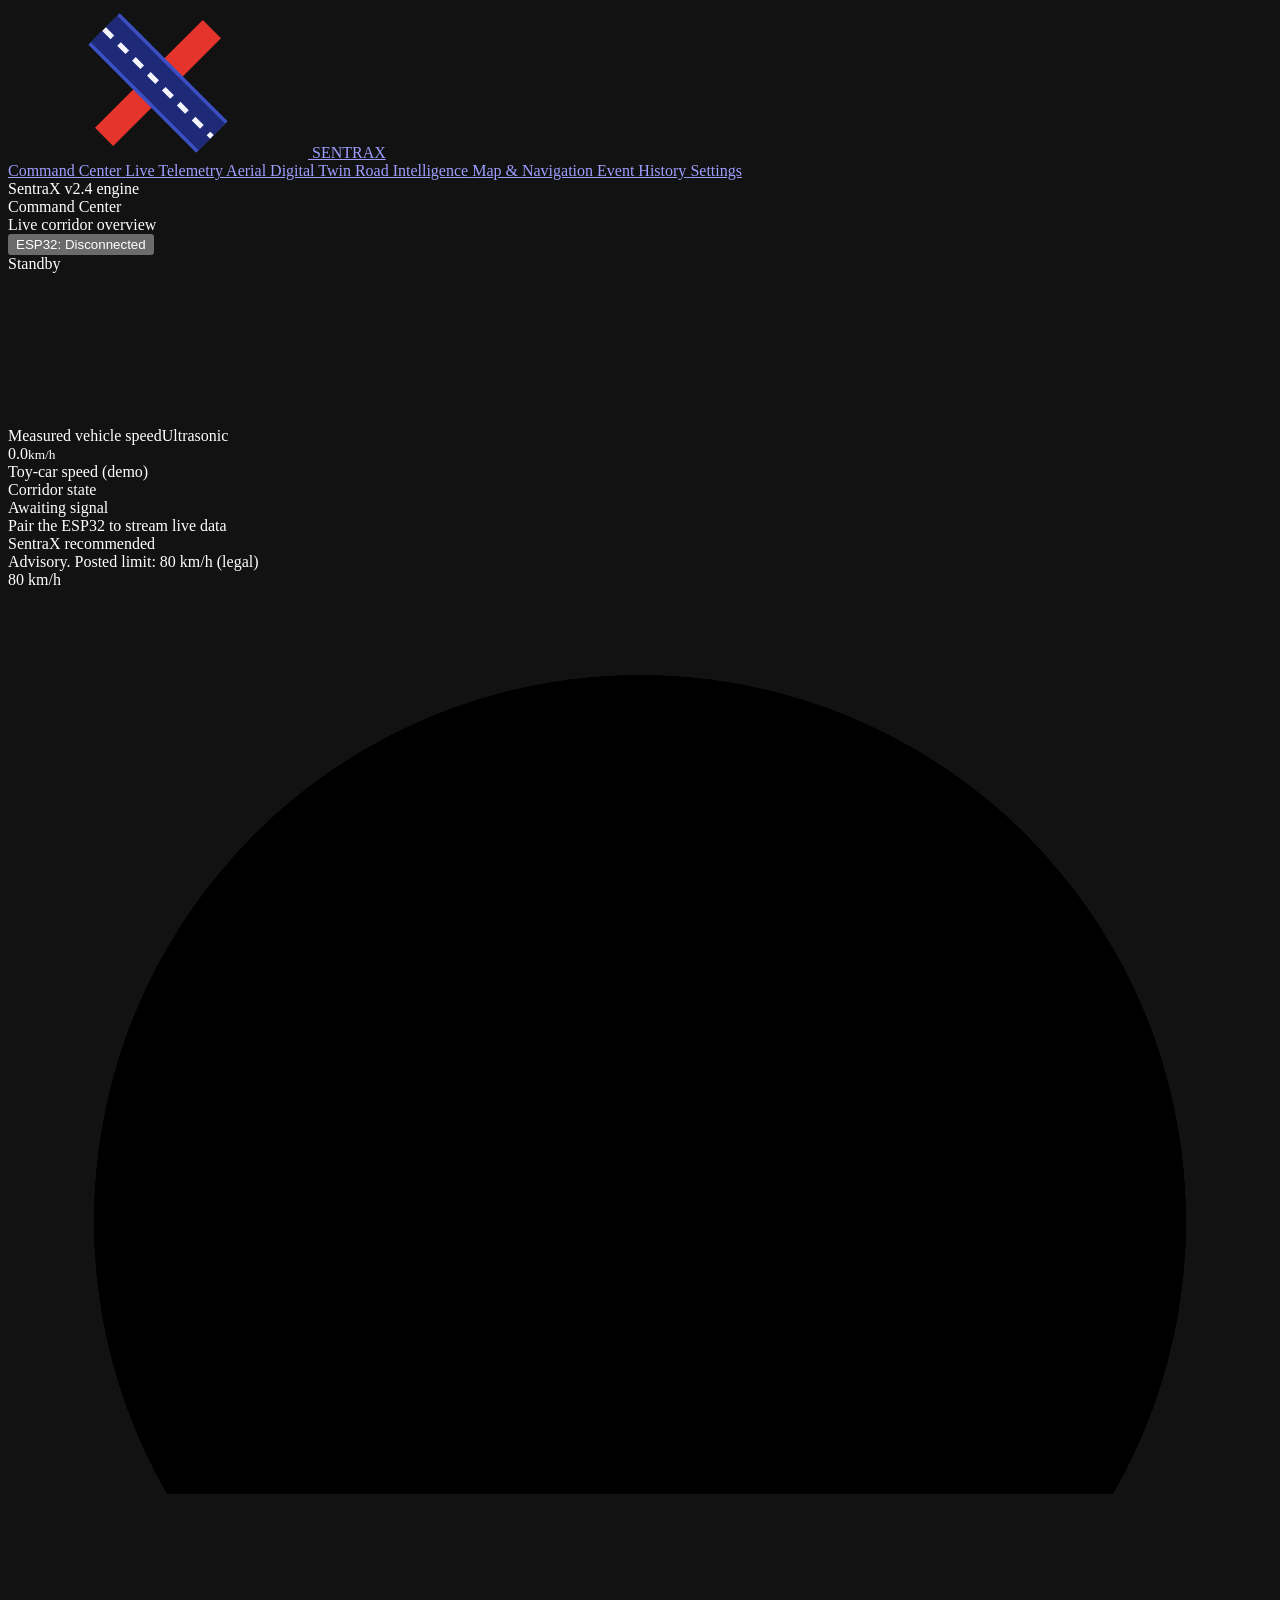
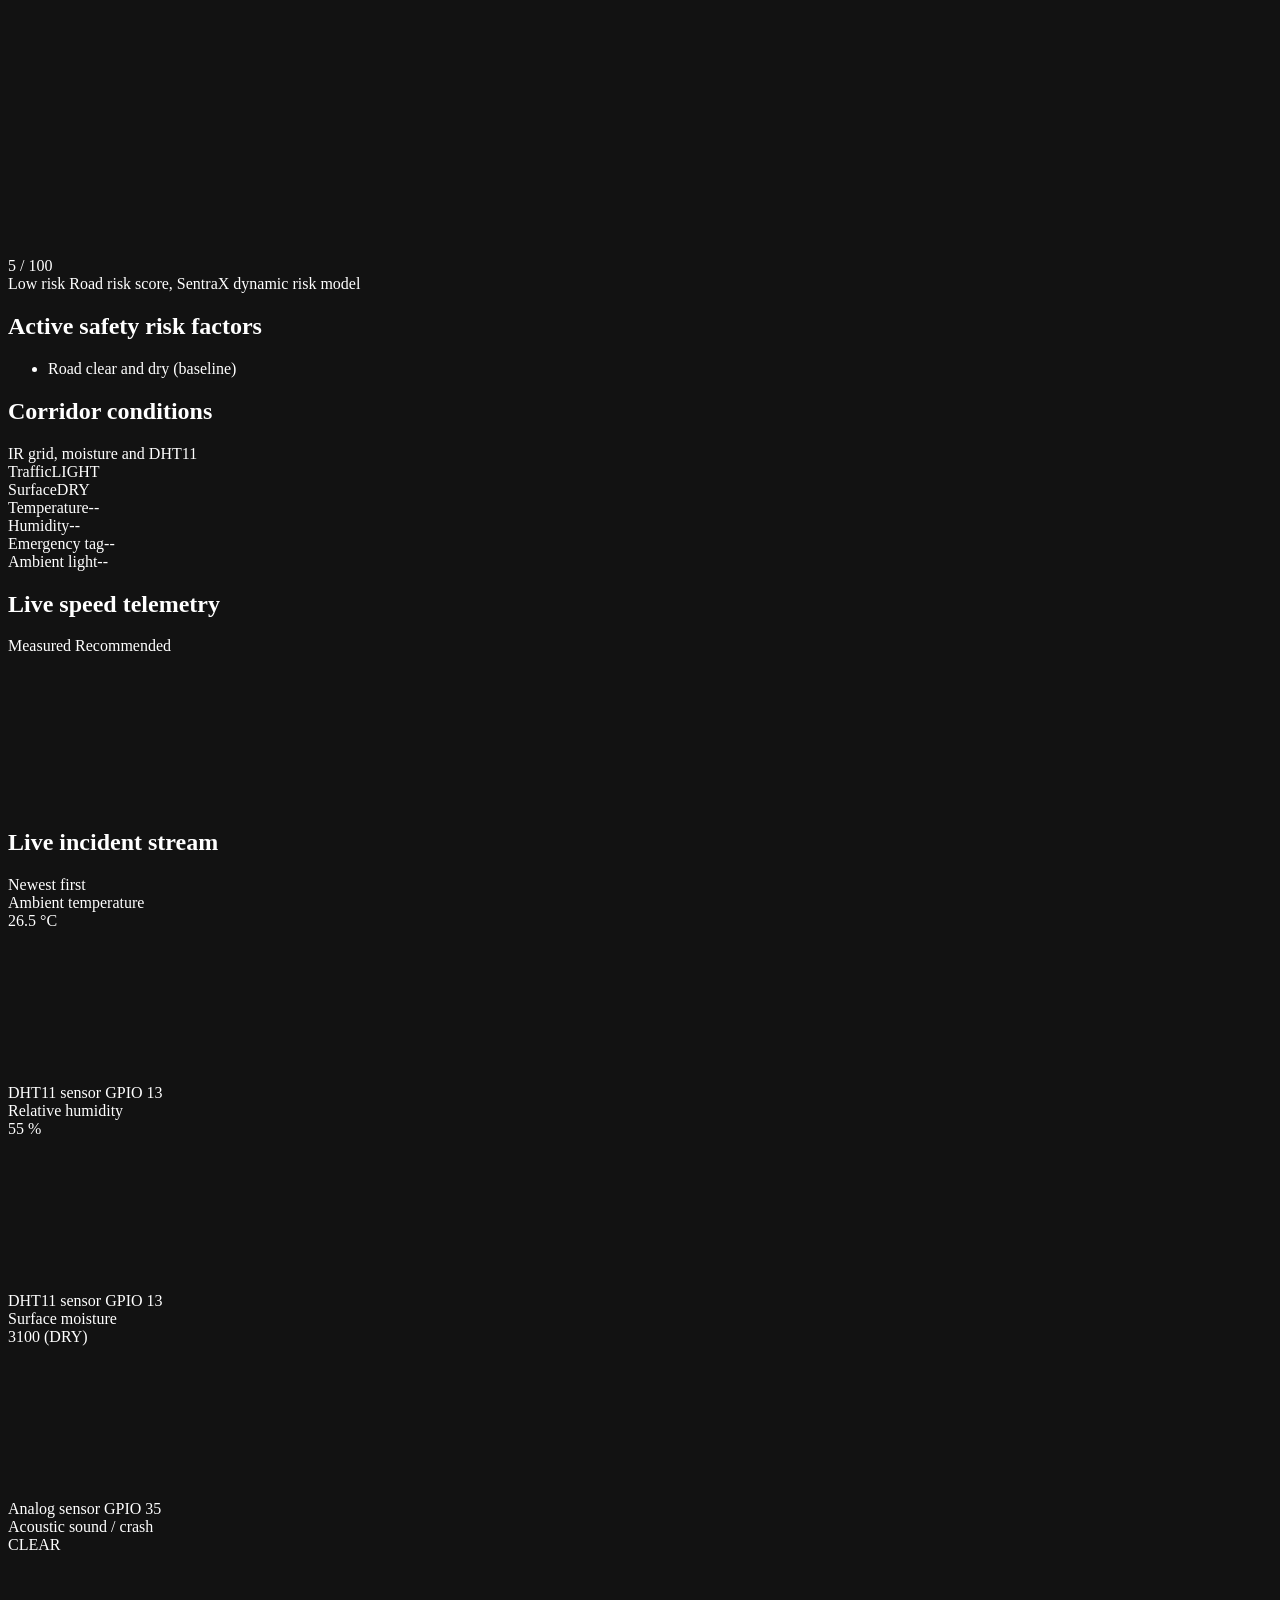
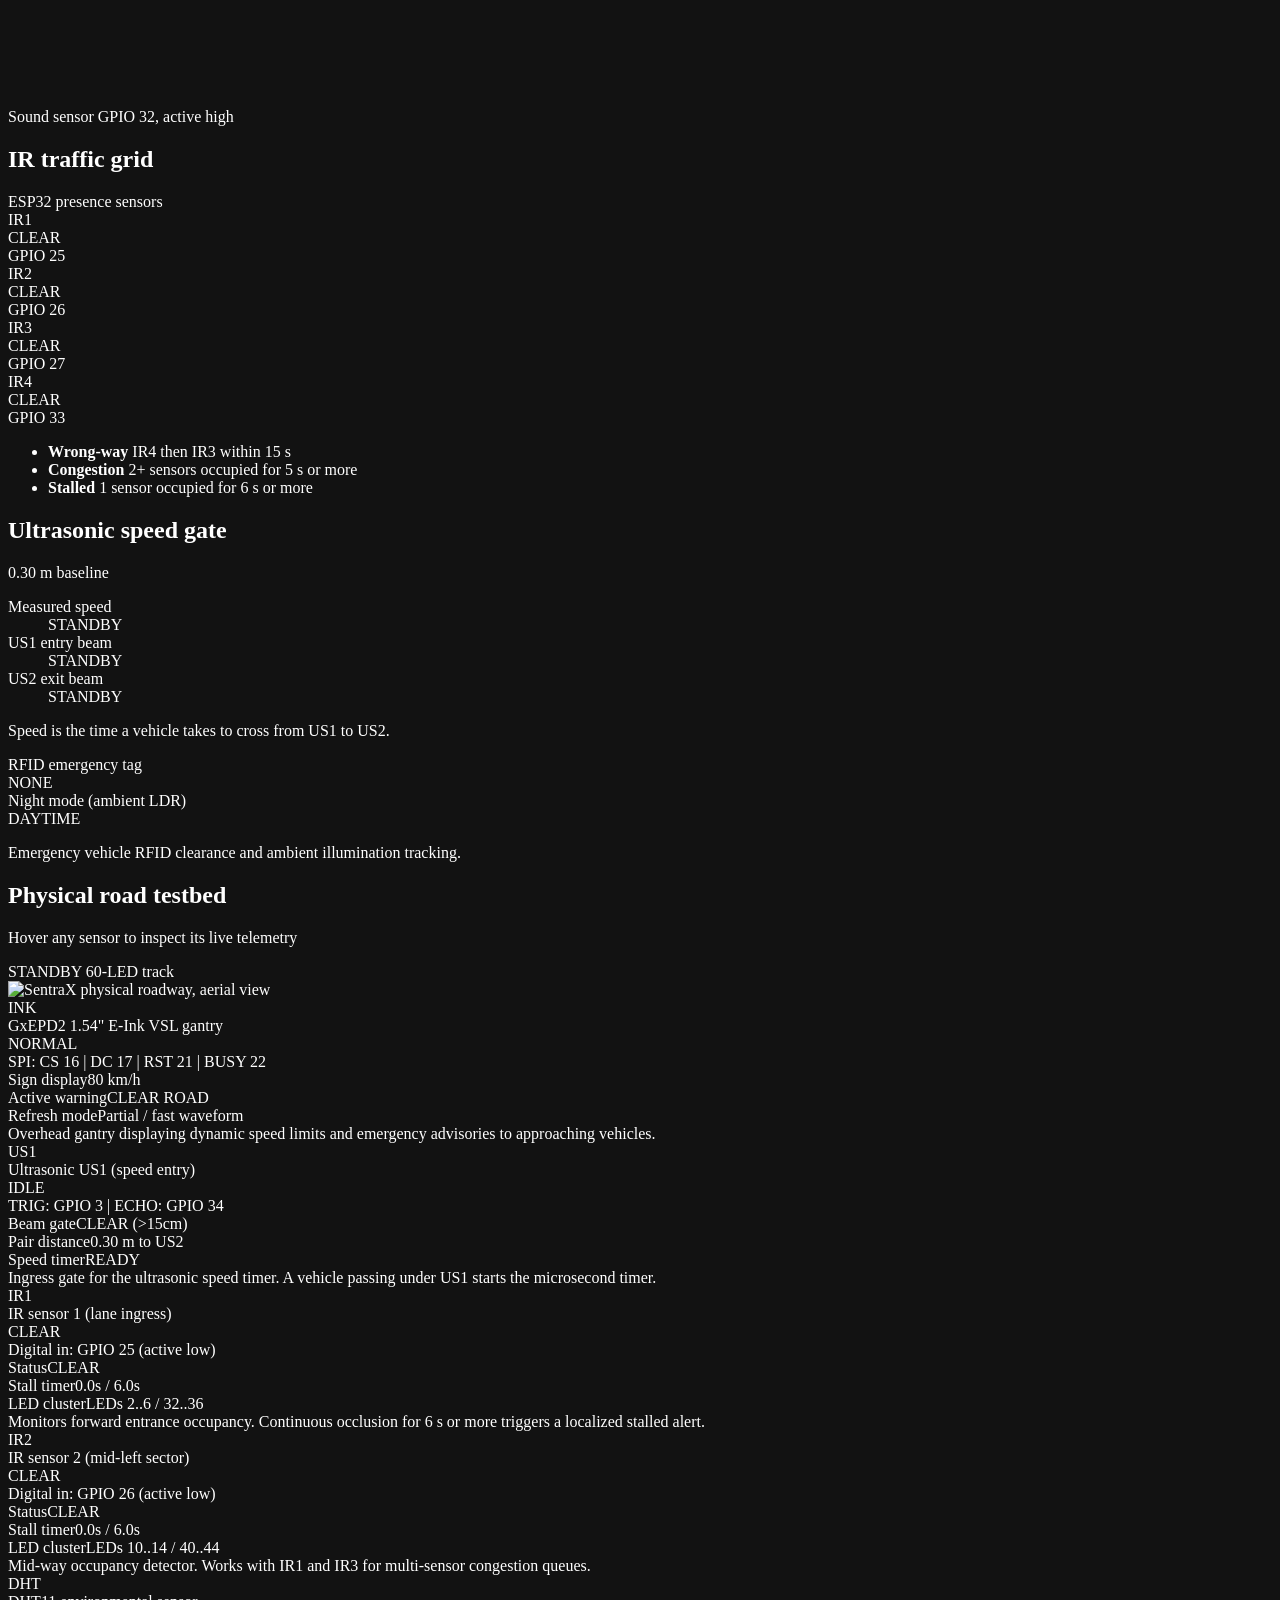
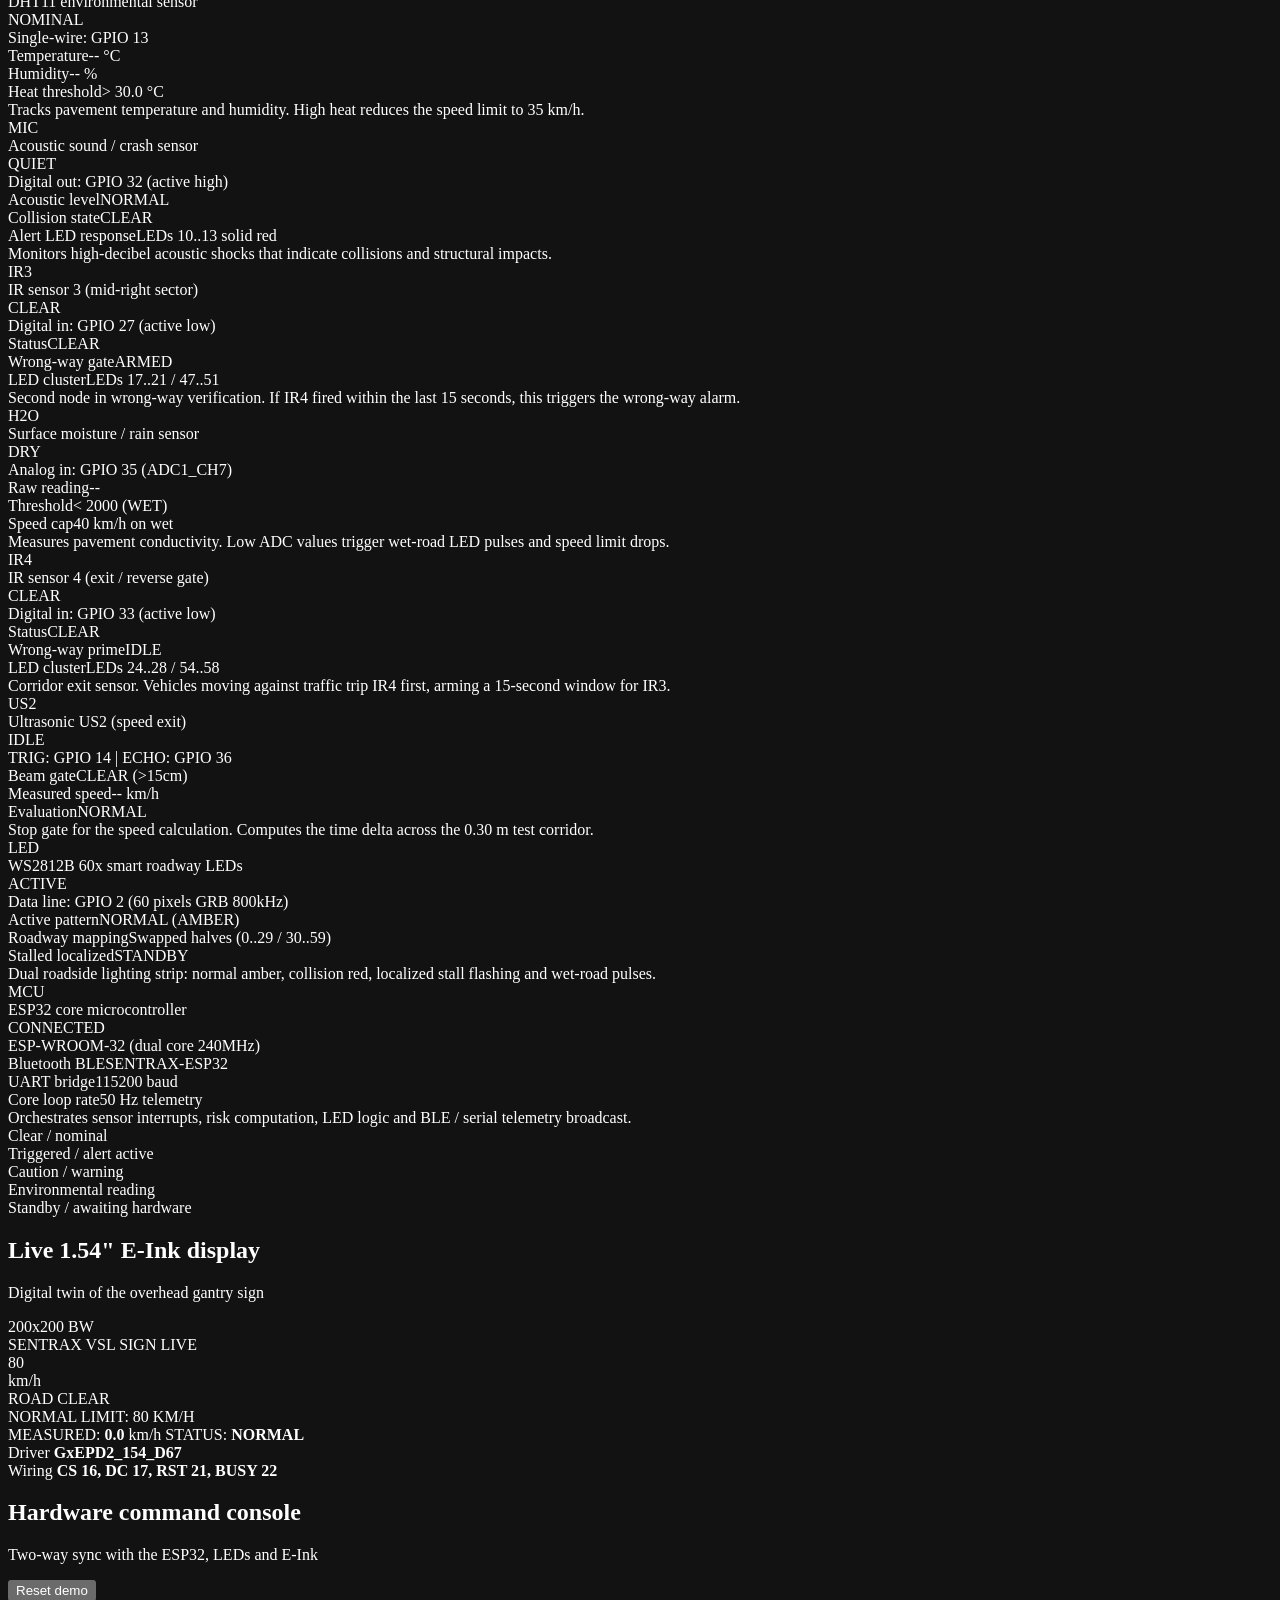
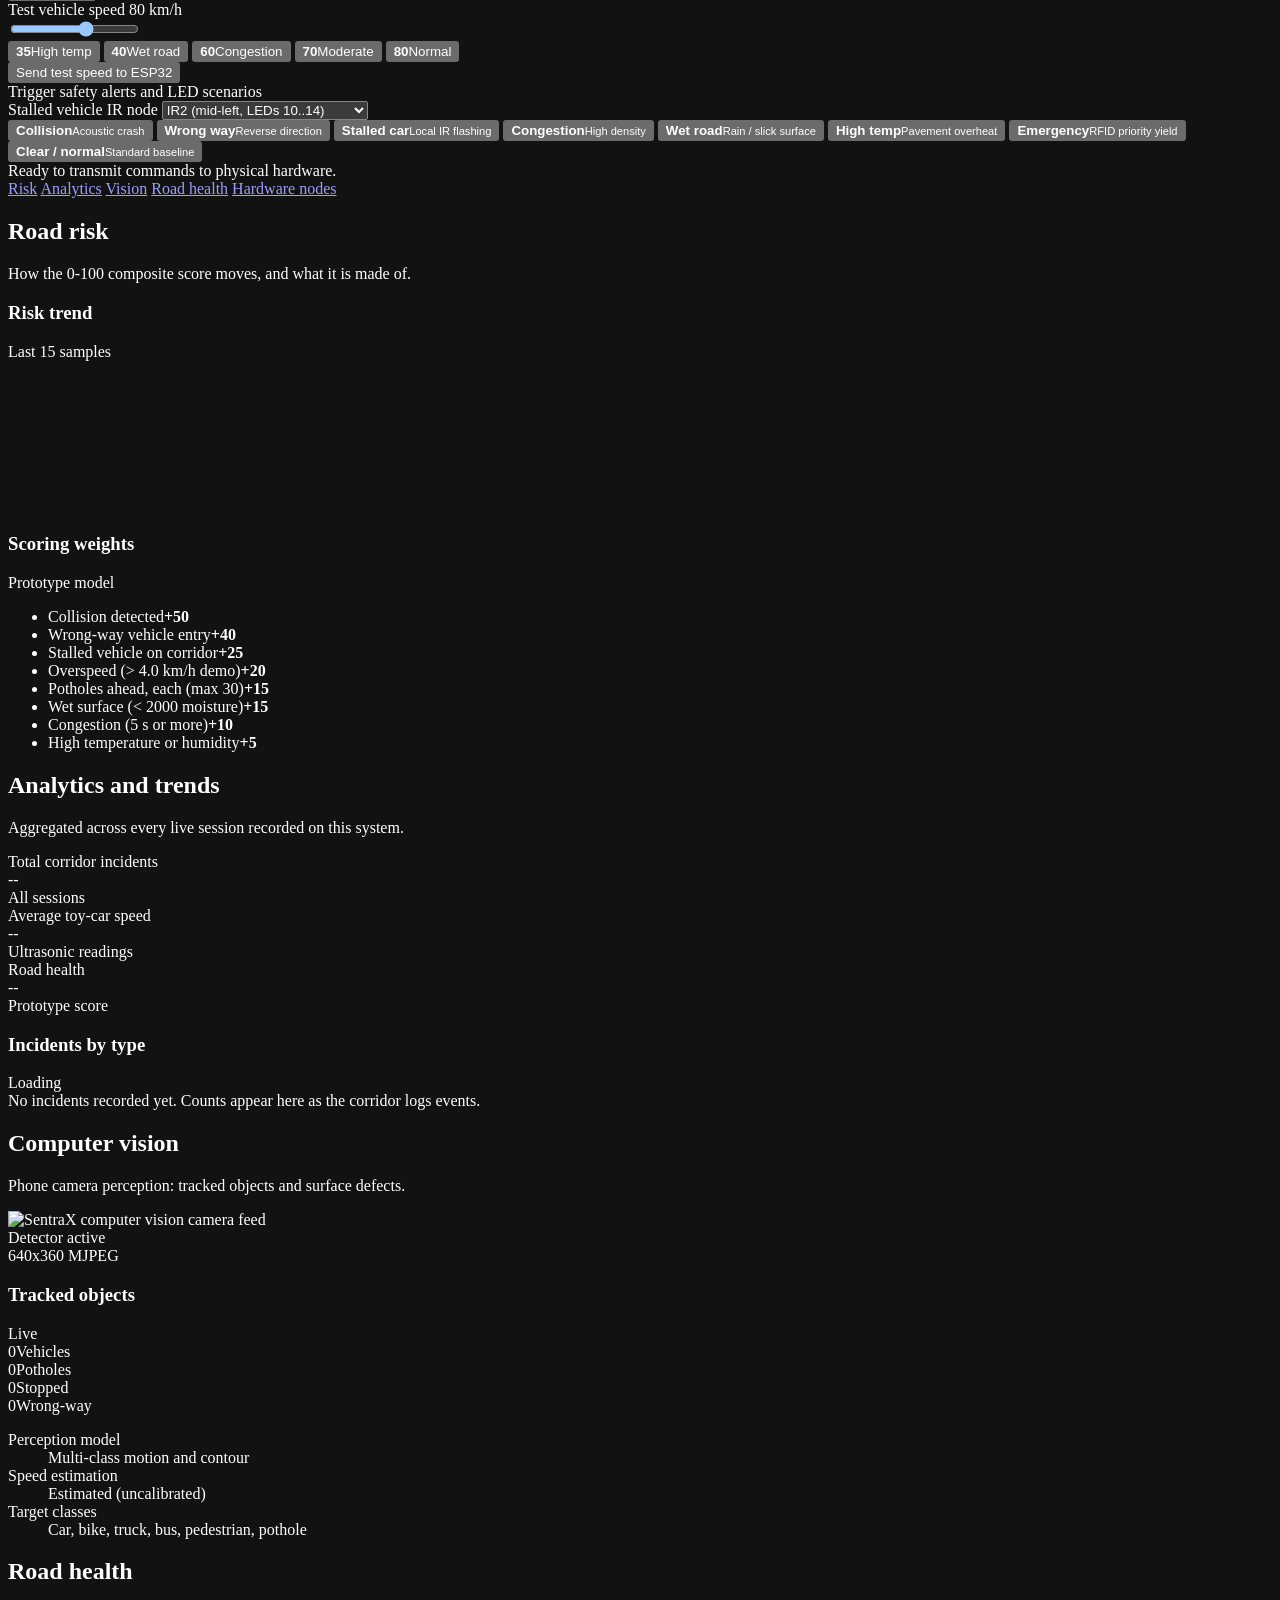
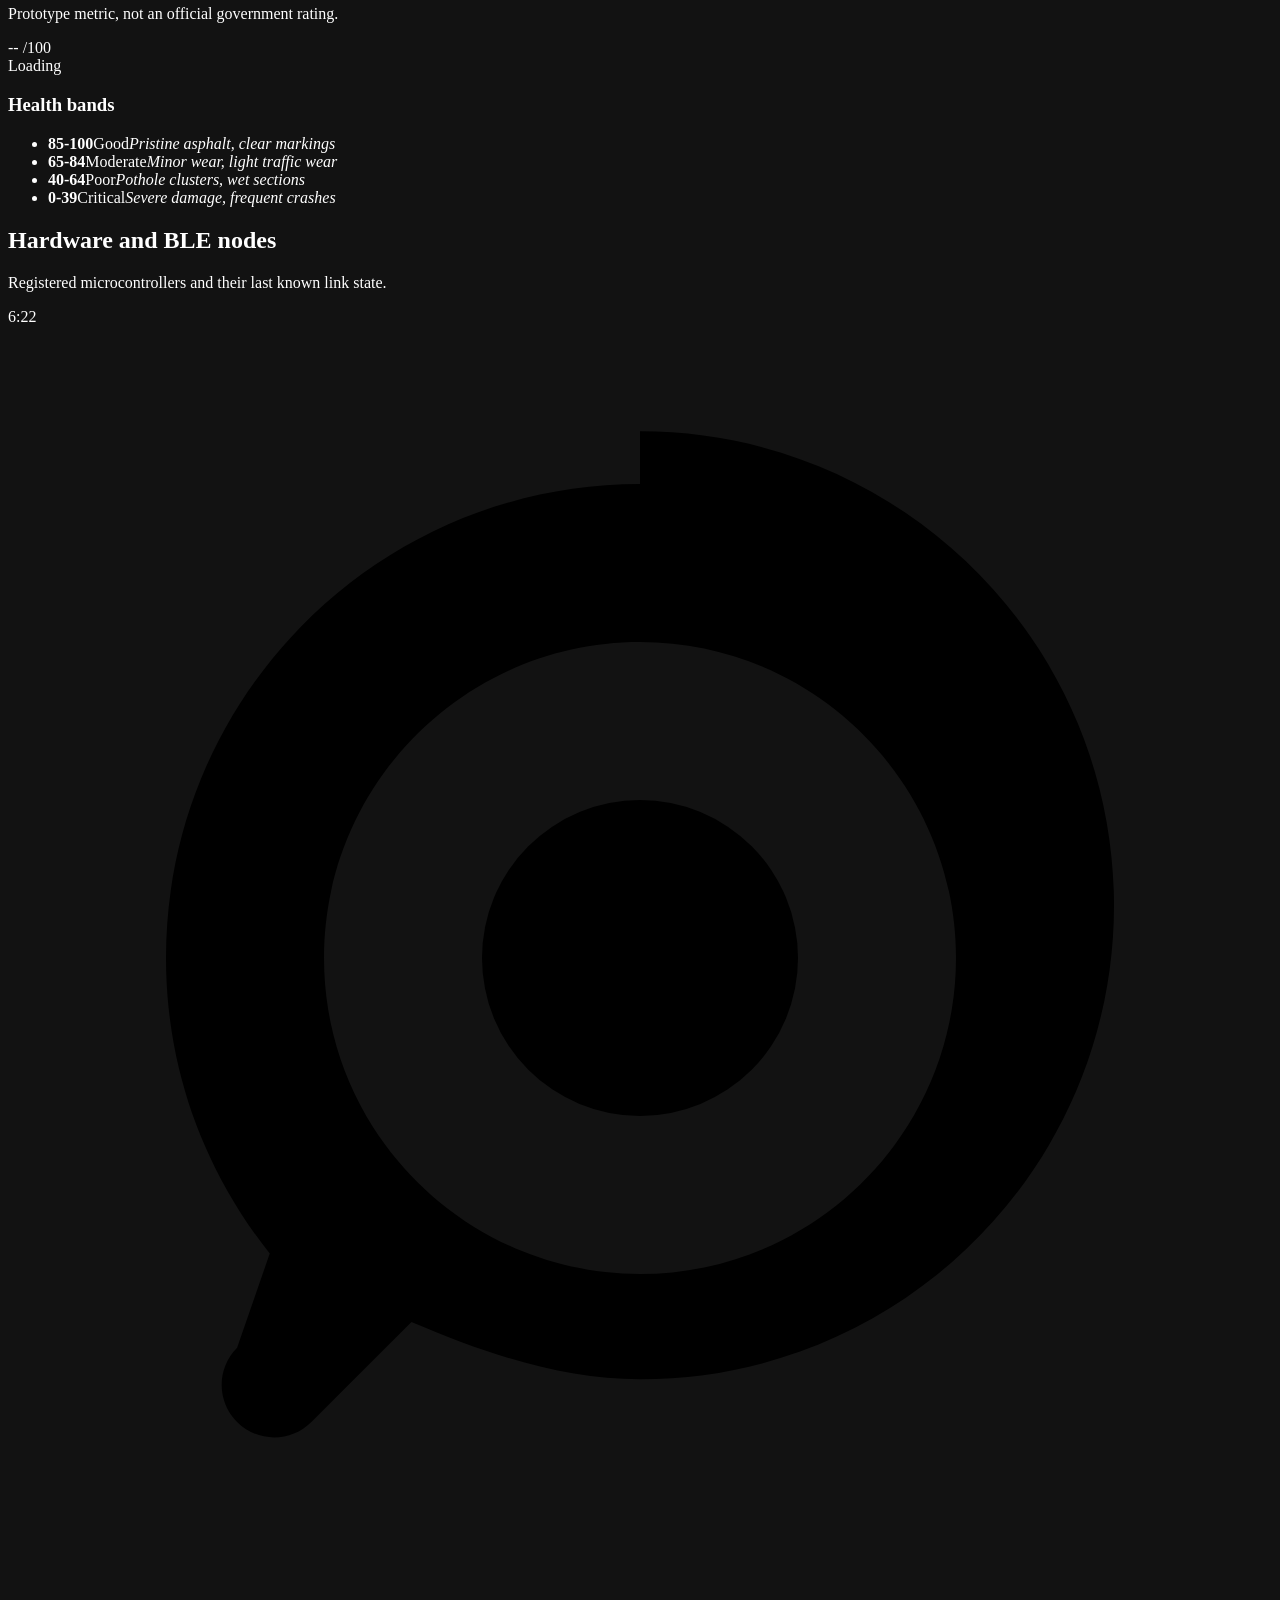
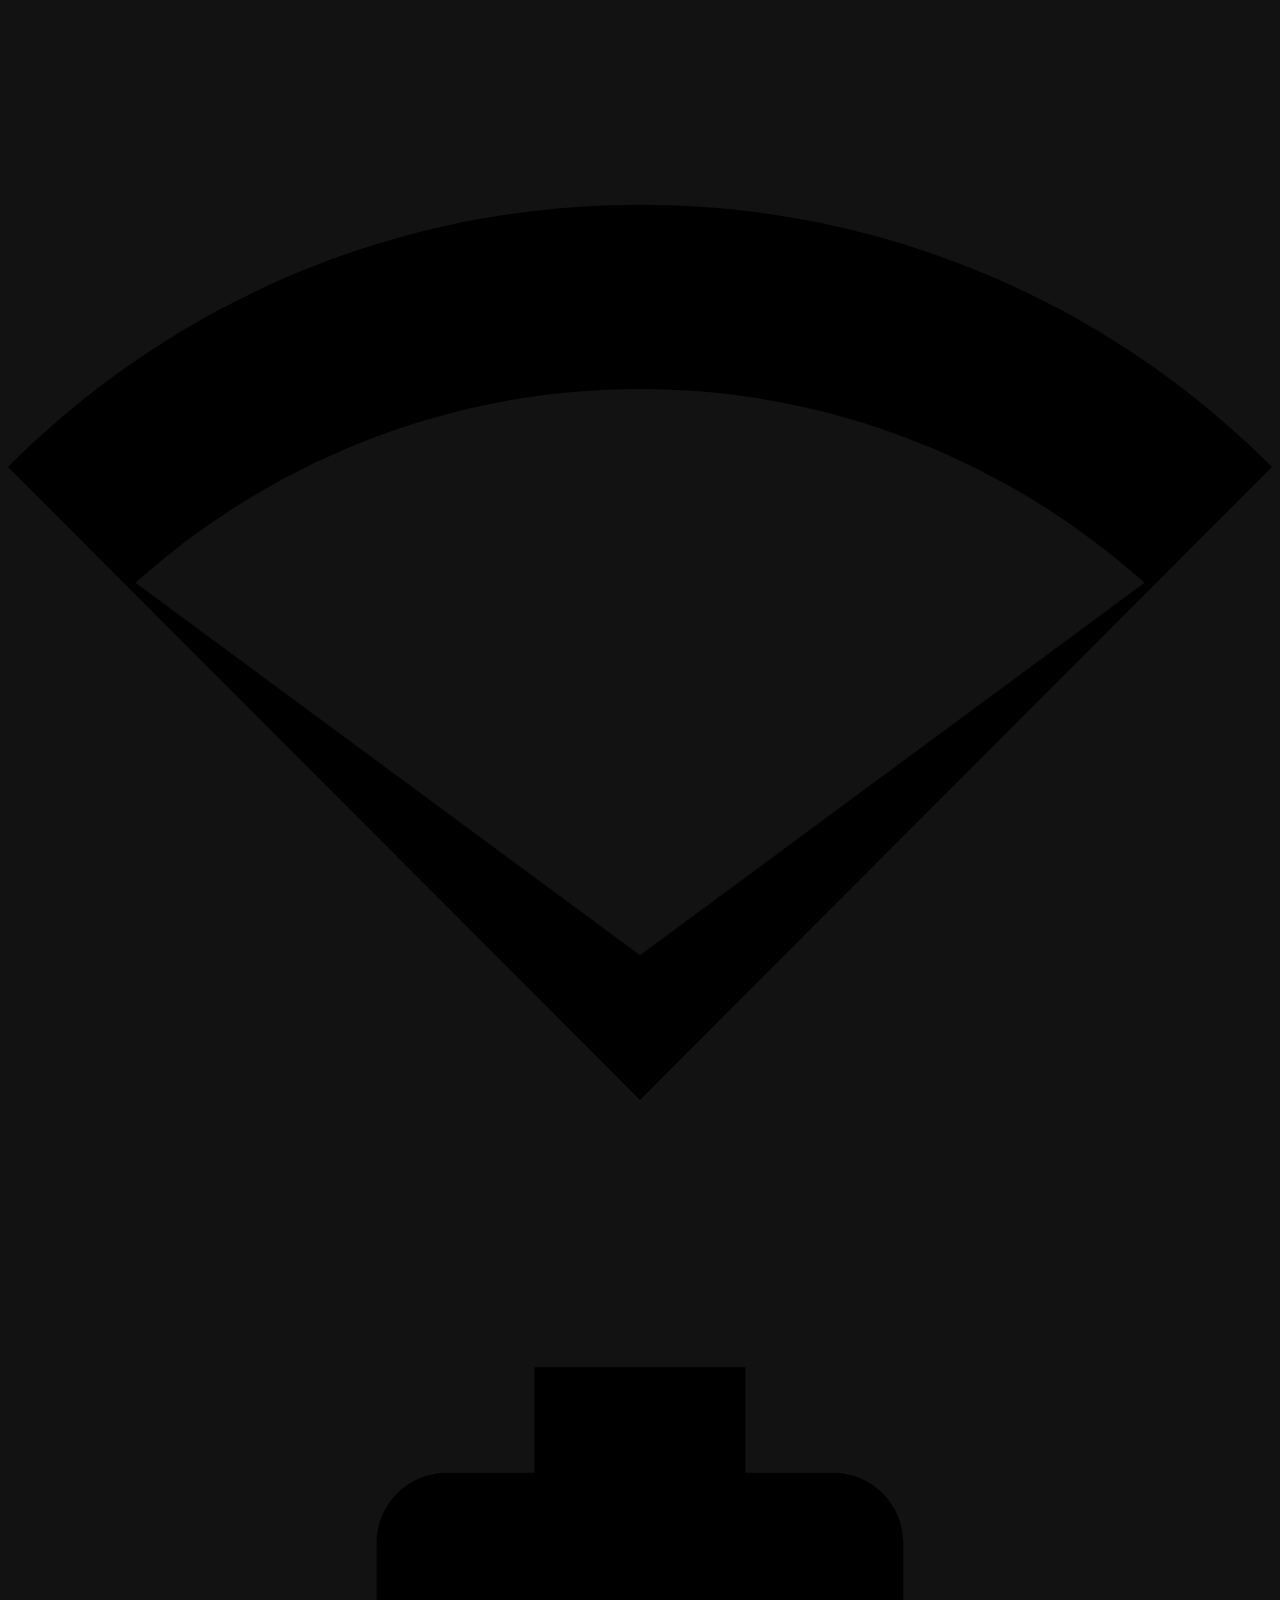
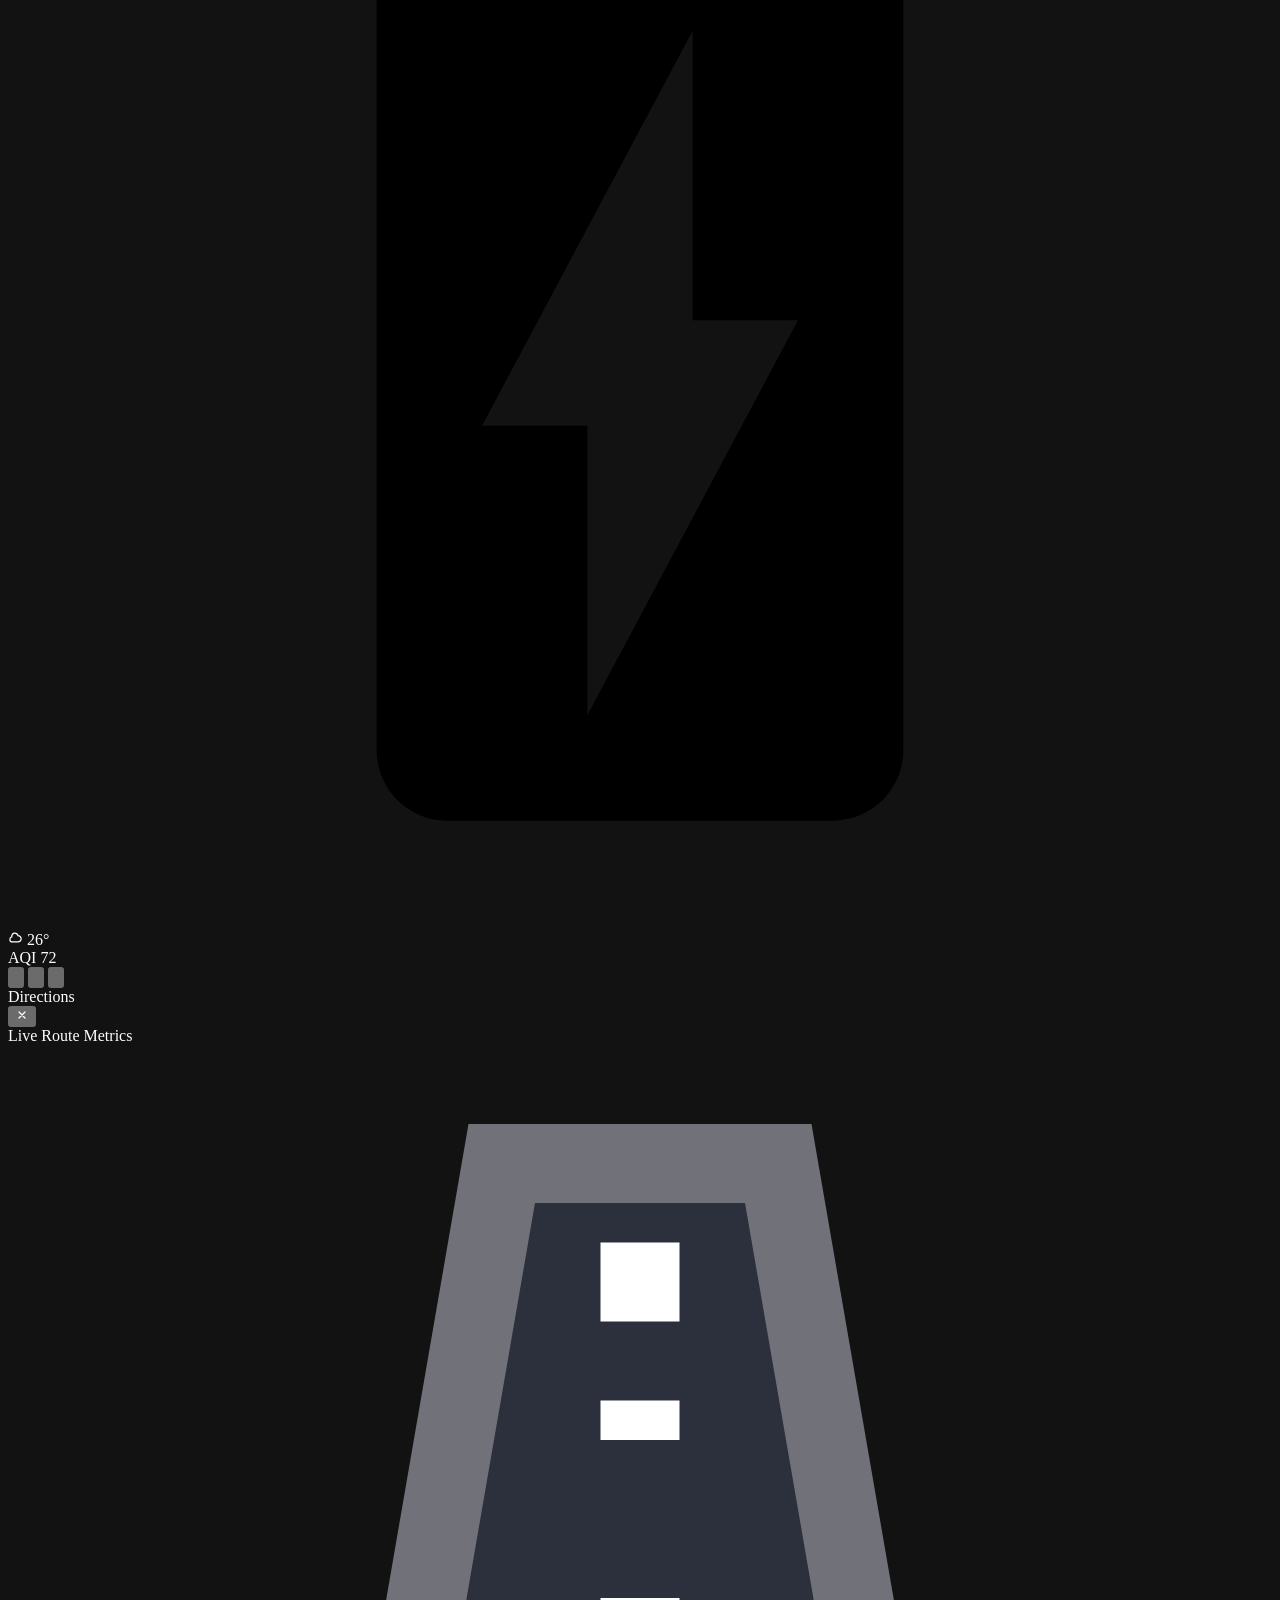
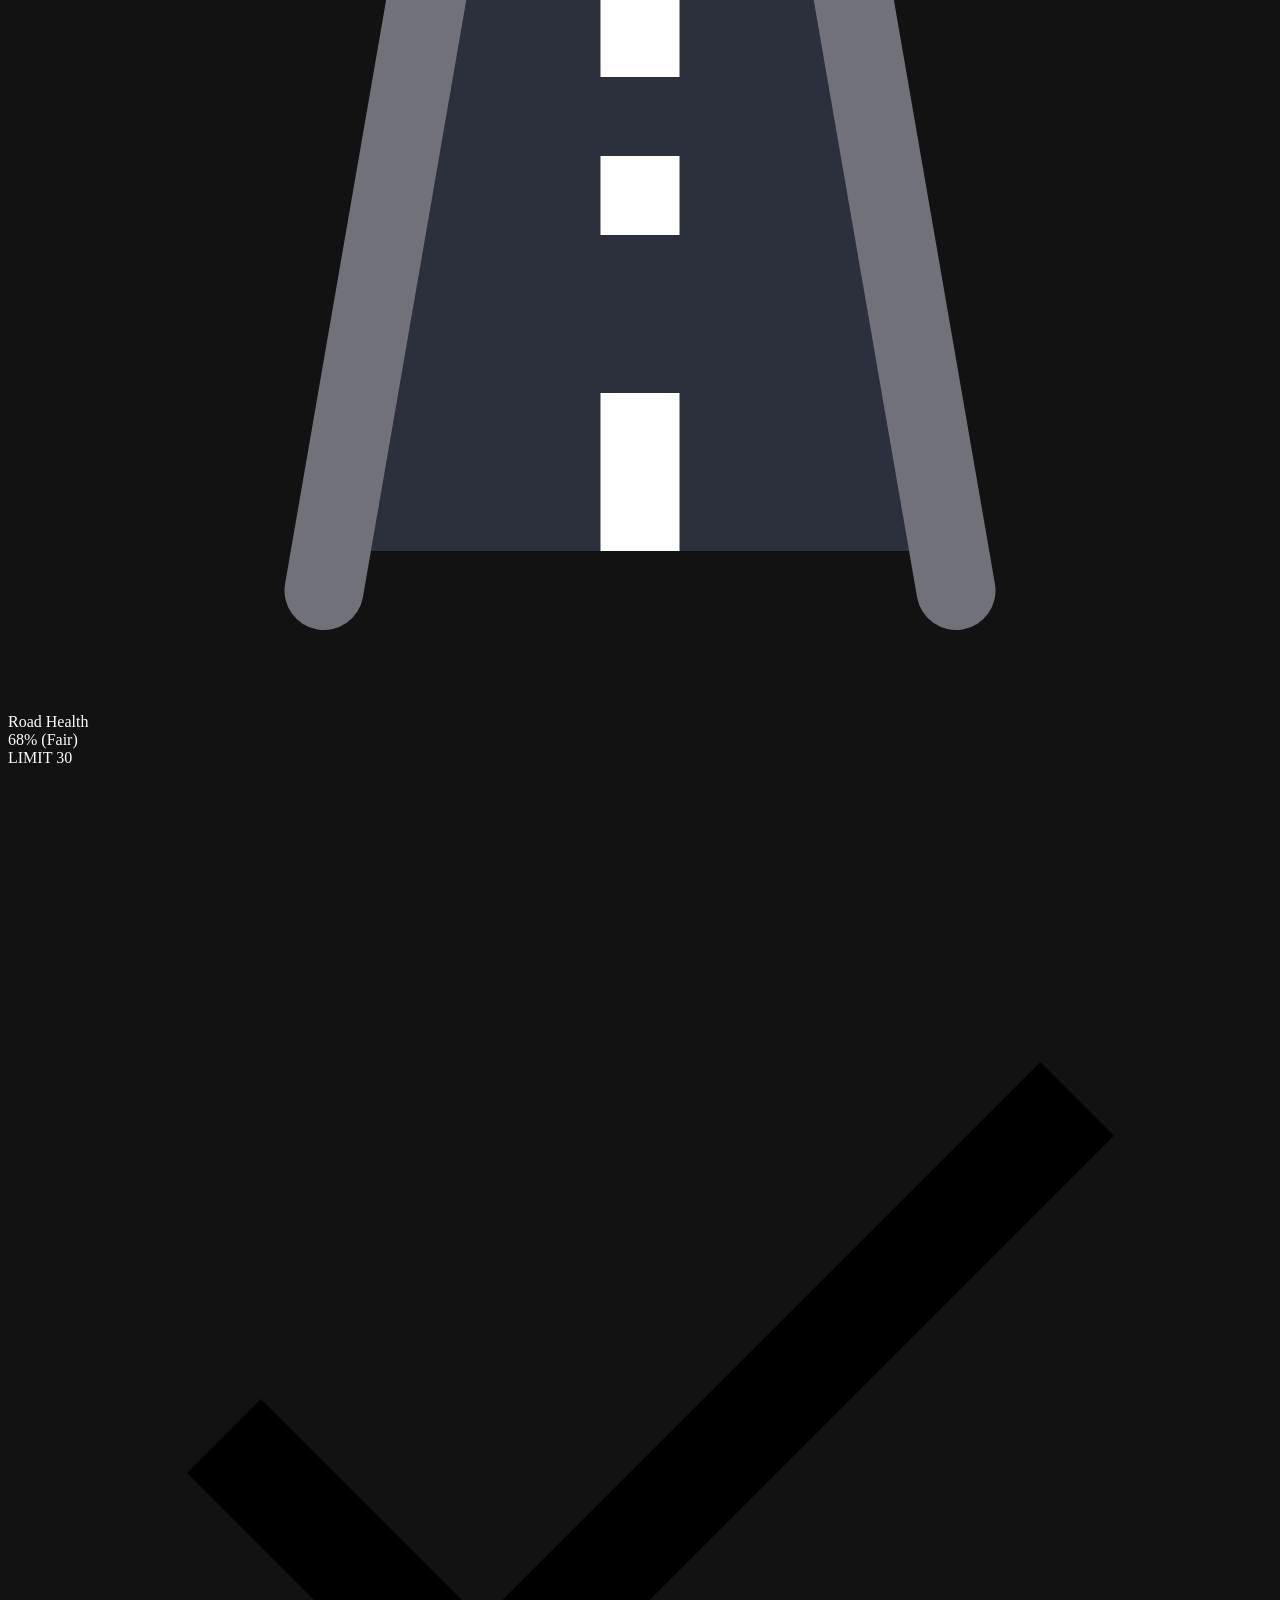
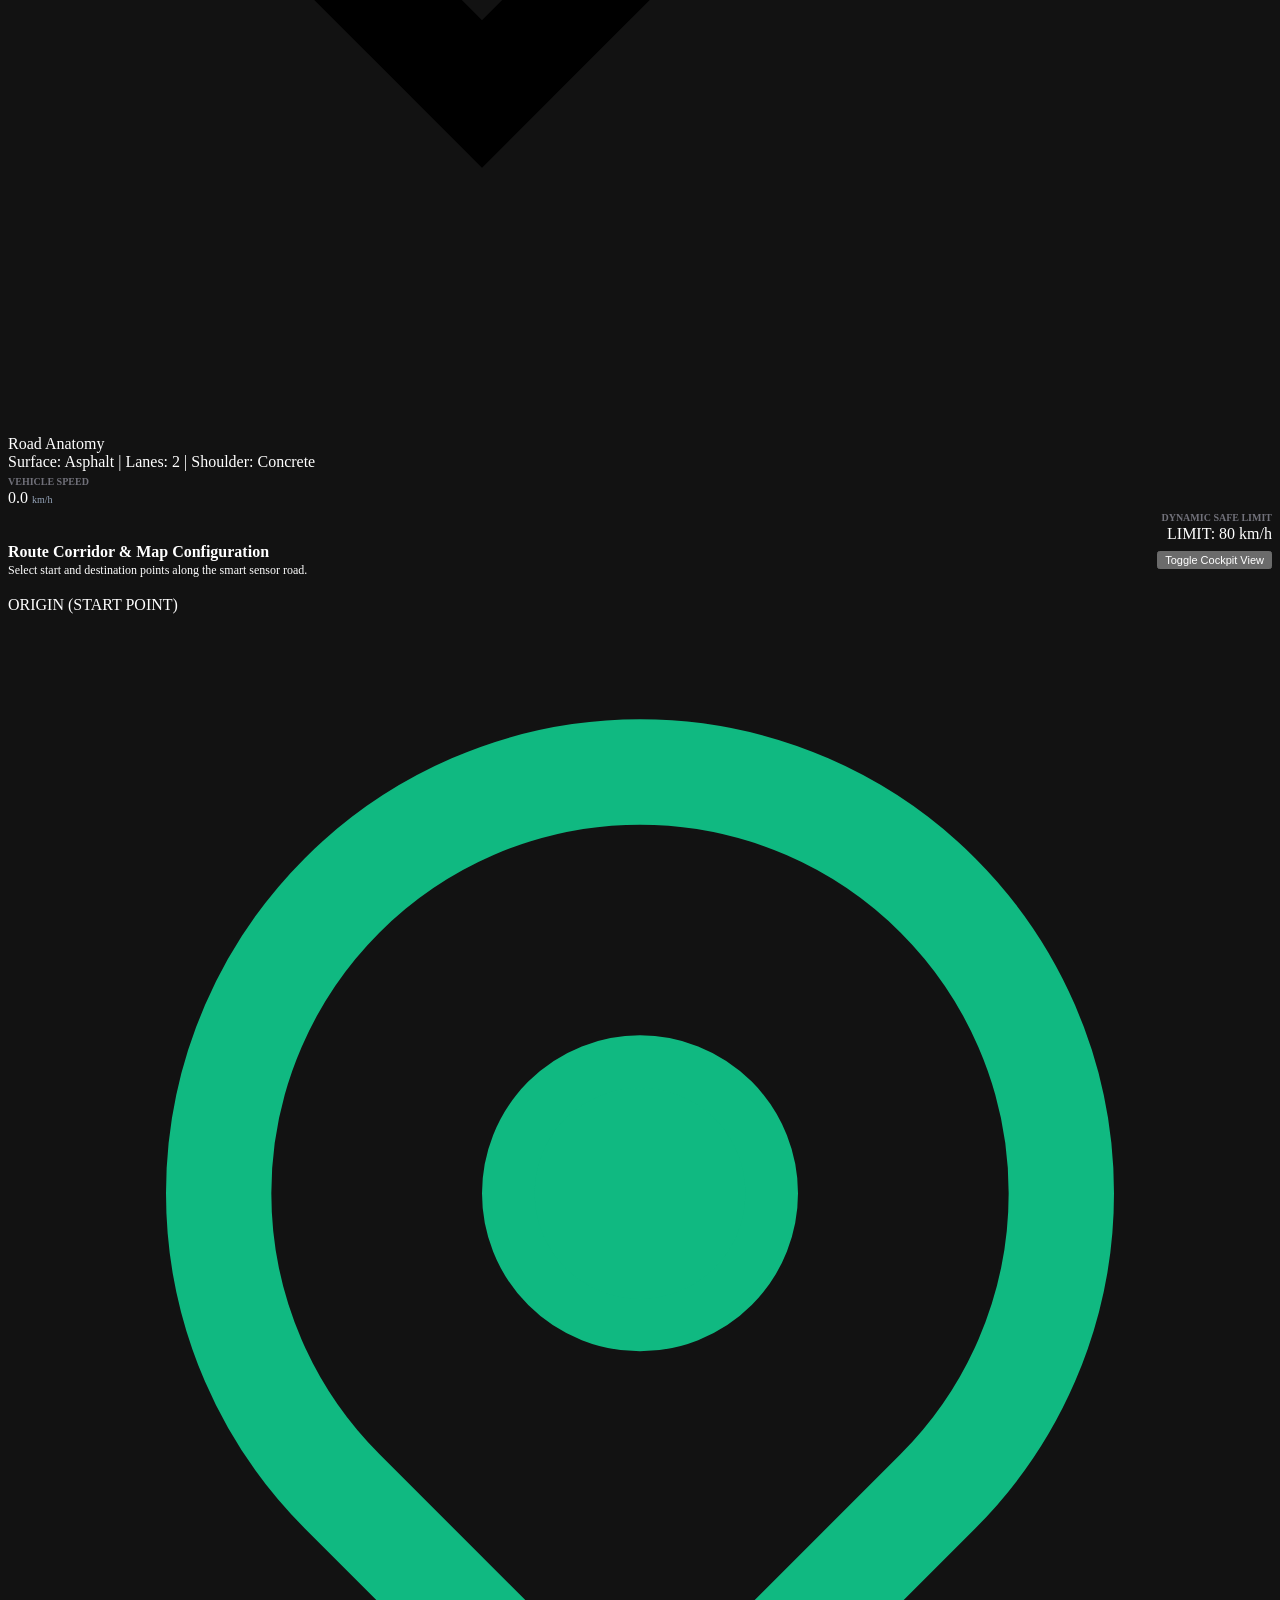
==== commit 5adce030: "Remove the Ask SentraX AI copilot - Delete the backend AI module and its /api/ai endpoints - Remove " ====
--- a/software/frontend/templates/index.html
+++ b/software/frontend/templates/index.html
@@ -71,9 +71,6 @@
         </nav>
 
         <div class="rail-foot">
-            <button type="button" class="rail-btn" data-copilot-open>
-                <i class="ph ph-sparkle" aria-hidden="true"></i><span class="nav-label">Ask SentraX</span>
-            </button>
             <div class="rail-version"><span class="nav-label">SentraX v2.4 engine</span></div>
         </div>
     </aside>
@@ -96,11 +93,6 @@
                     <span class="pulse-dot"></span>
                     <span id="master-gate-label">Standby</span>
                 </div>
-                <button class="btn-ask" type="button" data-copilot-open title="Ask SentraX (Ctrl+K)">
-                    <i class="ph ph-sparkle" aria-hidden="true"></i>
-                    <span class="btn-ask-label">Ask SentraX</span>
-                    <kbd class="kbd" id="kbd-hint">Ctrl K</kbd>
-                </button>
             </div>
         </header>
 
@@ -165,9 +157,6 @@
                         <div class="risk-factors">
                             <div class="card-head">
                                 <h2 class="card-title">Active safety risk factors</h2>
-                                <button class="btn btn-ghost btn-sm" type="button" data-ask="Explain the current road risk score and each active risk factor in plain English.">
-                                    <i class="ph ph-sparkle" aria-hidden="true"></i>Explain with AI
-                                </button>
                             </div>
                             <ul class="factor-list" id="risk-reasons-list">
                                 <li>Road clear and dry (baseline)</li>
@@ -1133,16 +1122,6 @@
                             <div class="kv-row"><dt>Ultrasonic sensor distance</dt><dd><b>0.30 m</b><code>SENSOR_DISTANCE</code></dd></div>
                         </dl>
                     </section>
-                    <section class="card">
-                        <div class="card-head"><h2 class="card-title">Ask SentraX copilot</h2></div>
-                        <dl class="kv-list">
-                            <div class="kv-row"><dt>Model</dt><dd><b id="ai-model">--</b></dd></div>
-                            <div class="kv-row"><dt>Reasoning effort</dt><dd><b id="ai-effort">--</b></dd></div>
-                            <div class="kv-row"><dt>API key</dt><dd><span class="chip chip-muted" id="ai-key-state">Checking</span></dd></div>
-                            <div class="kv-row"><dt>Data access</dt><dd><b>Read-only</b></dd></div>
-                        </dl>
-                        <p class="card-note">Set <code>ANTHROPIC_API_KEY</code> in the project's <code>.env</code> file and restart the server to enable the copilot.</p>
-                    </section>
                 </div>
             </div>
         </div>
@@ -1170,9 +1149,6 @@
                         <button class="btn btn-primary btn-lg" id="btn-open-esp32-modal" type="button">
                             <i class="ph-bold ph-bluetooth" aria-hidden="true"></i>Pair controller
                         </button>
-                        <button class="btn btn-glass btn-lg" type="button" data-copilot-open>
-                            <i class="ph ph-sparkle" aria-hidden="true"></i>Ask SentraX
-                        </button>
                     </div>
                 </div>
 
@@ -1195,51 +1171,6 @@
             </div>
         </section>
     </main>
-
-    <!-- ============================================================ -->
-    <!-- ASK SENTRAX COPILOT DRAWER                                   -->
-    <!-- ============================================================ -->
-    <div class="copilot-scrim" id="copilot-scrim"></div>
-    <aside class="copilot" id="copilot" aria-label="Ask SentraX" aria-hidden="true">
-        <header class="copilot-head">
-            <div class="copilot-id">
-                <span class="copilot-glyph"><i class="ph-fill ph-sparkle" aria-hidden="true"></i></span>
-                <div>
-                    <div class="copilot-title">Ask SentraX</div>
-                    <div class="copilot-sub" id="copilot-model">Read-only access to live corridor data</div>
-                </div>
-            </div>
-            <div class="copilot-tools">
-                <button class="icon-btn" id="copilot-reset" type="button" title="New conversation" aria-label="New conversation"><i class="ph ph-arrow-counter-clockwise"></i></button>
-                <button class="icon-btn" id="copilot-close" type="button" title="Close (Esc)" aria-label="Close"><i class="ph ph-x"></i></button>
-            </div>
-        </header>
-
-        <div class="copilot-notice" id="copilot-notice" hidden>
-            <i class="ph ph-key" aria-hidden="true"></i>
-            <span>No API key found. Add <code>ANTHROPIC_API_KEY</code> to <code>.env</code> and restart the server.</span>
-        </div>
-
-        <div class="copilot-log" id="copilot-log" aria-live="polite">
-            <div class="copilot-empty" id="copilot-empty">
-                <h3>What's happening on the corridor?</h3>
-                <p>Ask in plain English. SentraX reads live telemetry, the incident log and analytics to answer.</p>
-                <div class="suggestions">
-                    <button class="suggestion" type="button" data-ask="Why is the road risk score what it is right now?">Why is the risk score what it is?</button>
-                    <button class="suggestion" type="button" data-ask="Summarize the last 20 incidents and point out anything unusual.">Summarize recent incidents</button>
-                    <button class="suggestion" type="button" data-ask="Which sensors are triggered right now, and what does that mean for drivers?">Which sensors are triggered?</button>
-                    <button class="suggestion" type="button" data-ask="Is the hardware connected and healthy? If not, what should I do?">Check the hardware links</button>
-                </div>
-            </div>
-        </div>
-
-        <form class="copilot-compose" id="copilot-form">
-            <label class="sr-only" for="copilot-input">Message Ask SentraX</label>
-            <textarea id="copilot-input" rows="1" placeholder="Ask about risk, incidents or sensors"></textarea>
-            <button class="send-btn" id="copilot-send" type="submit" aria-label="Send"><i class="ph-bold ph-arrow-up"></i></button>
-        </form>
-        <div class="copilot-foot">AI answers can be wrong. The risk engine stays the source of truth.</div>
-    </aside>
 
     <!-- ============================================================ -->
     <!-- MODAL: ESP32 CORE GATEWAY PAIRING                            -->
@@ -1346,7 +1277,6 @@
     <script src="https://cdnjs.cloudflare.com/ajax/libs/gsap/3.12.5/gsap.min.js"></script>
     <script src="/static/js/ui.js"></script>
     <script src="/static/js/app.js"></script>
-    <script src="/static/js/copilot.js"></script>
     <script src="/static/js/visuals.js"></script>
 </body>
 </html>
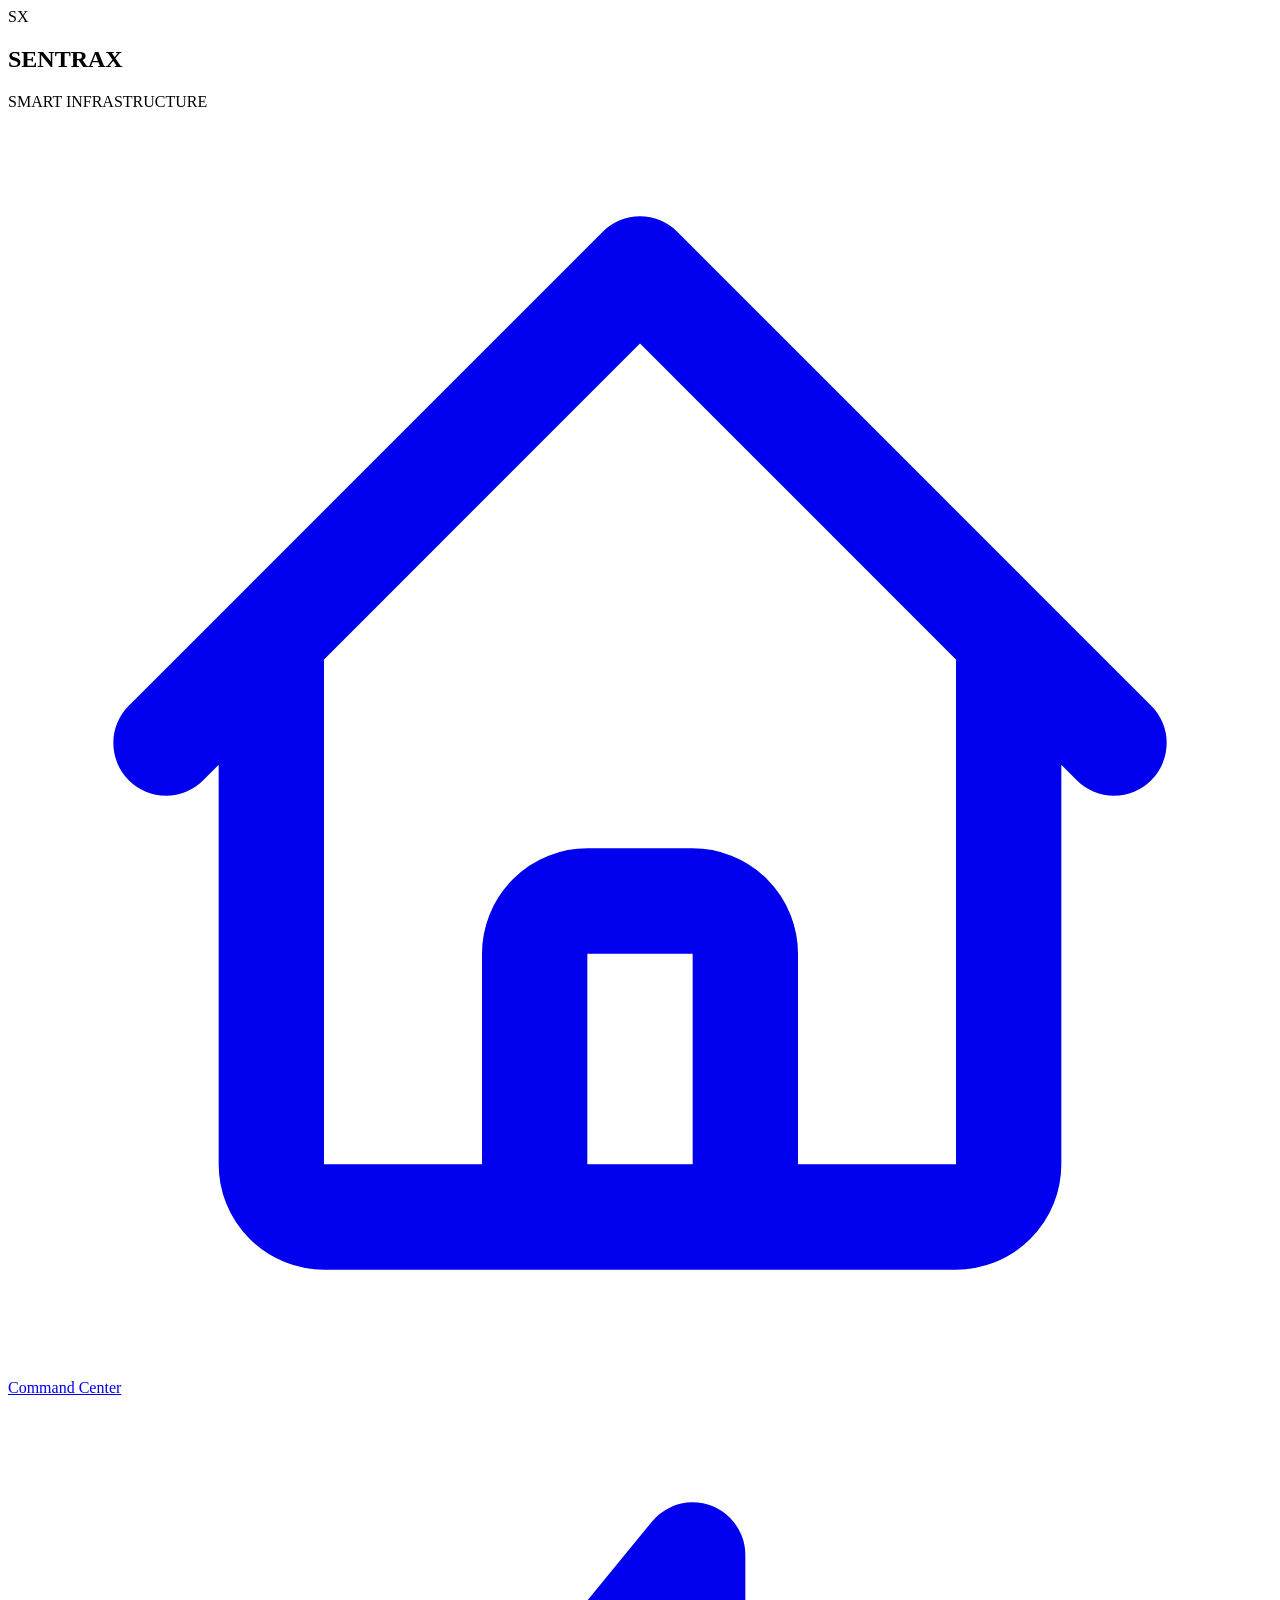
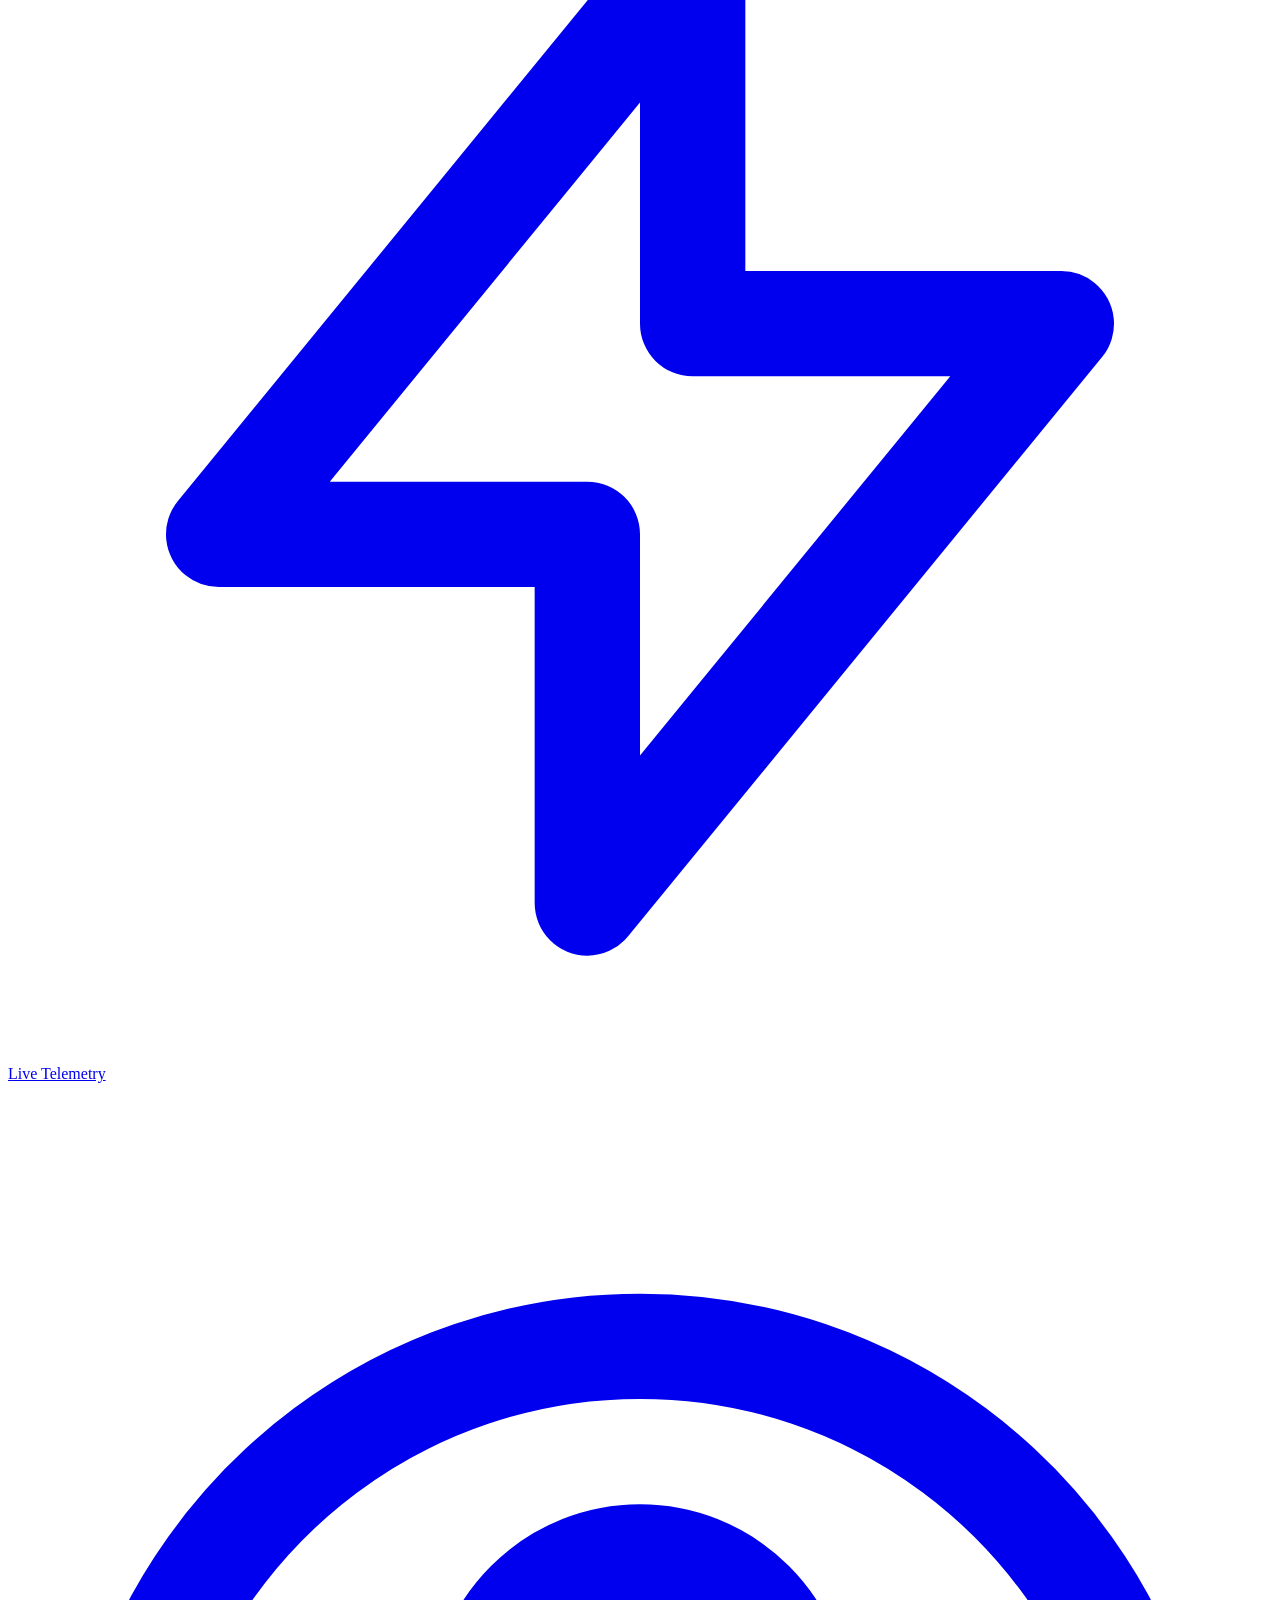
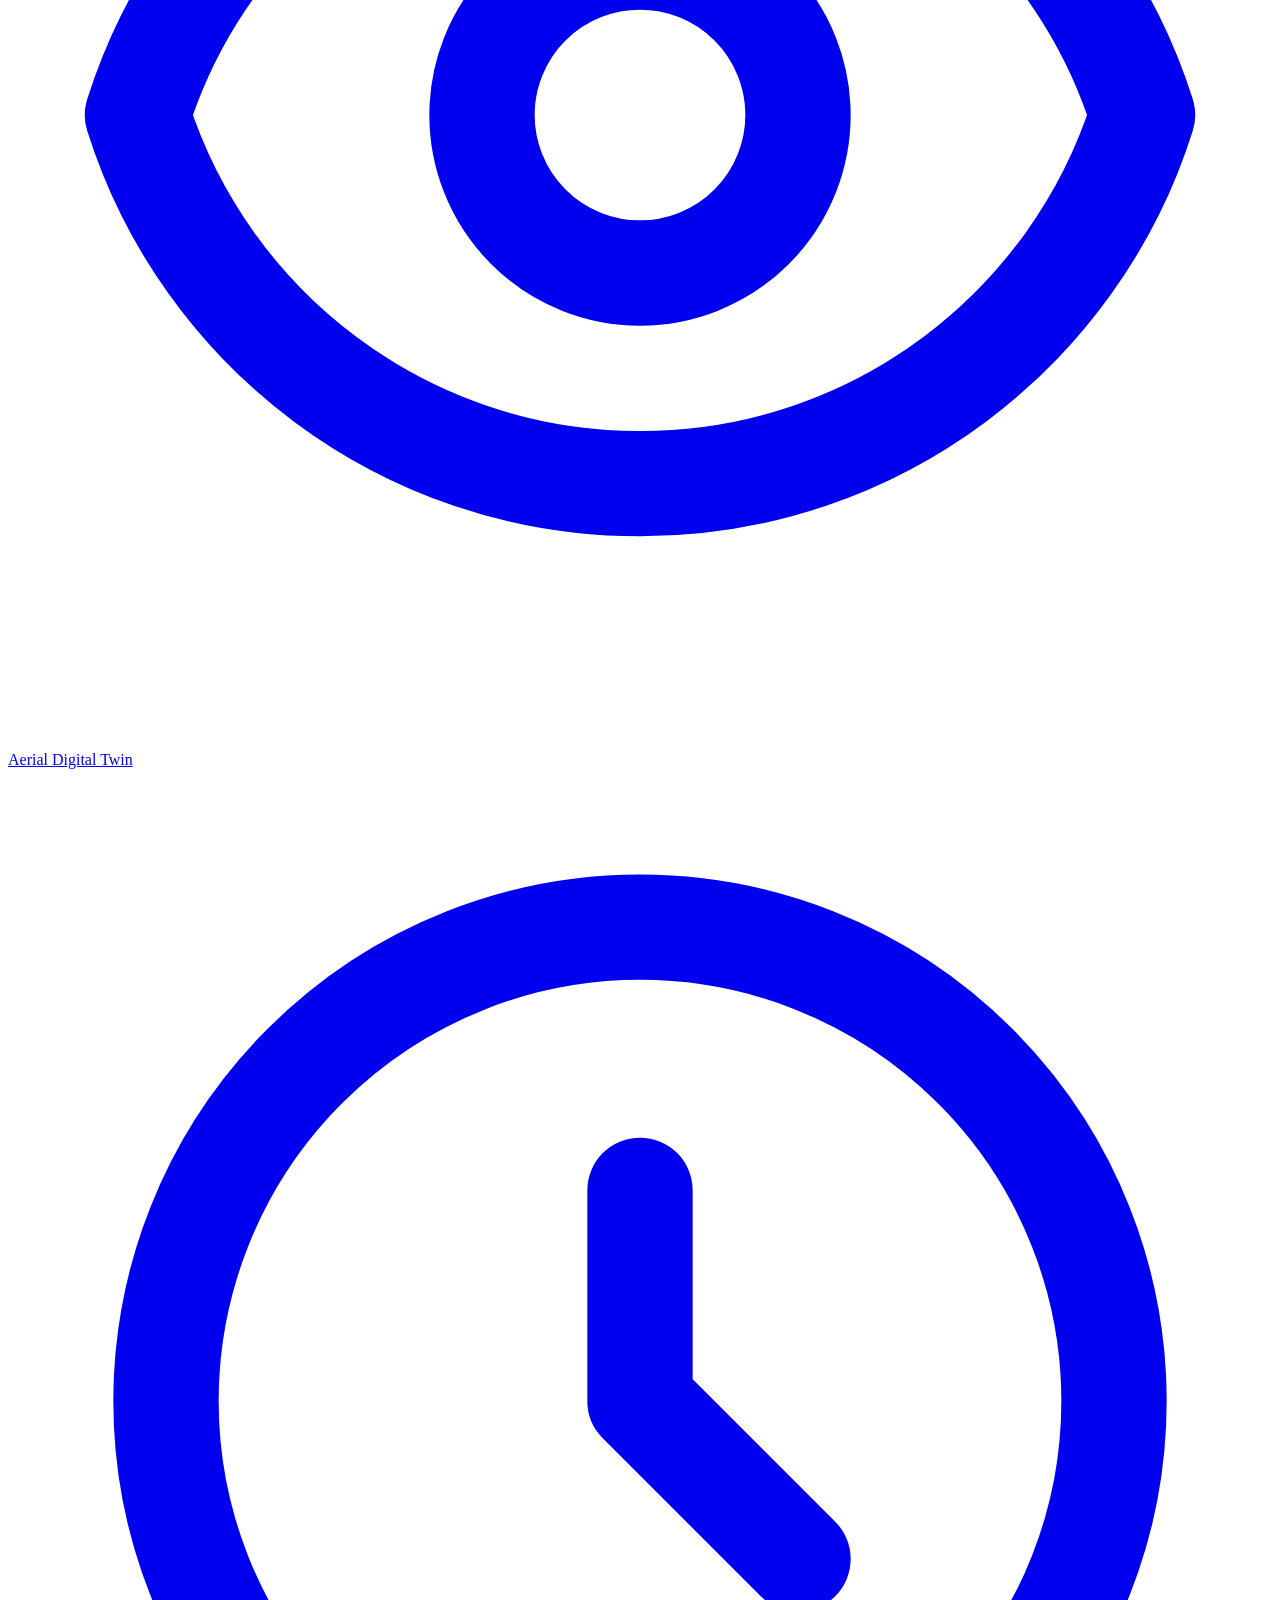
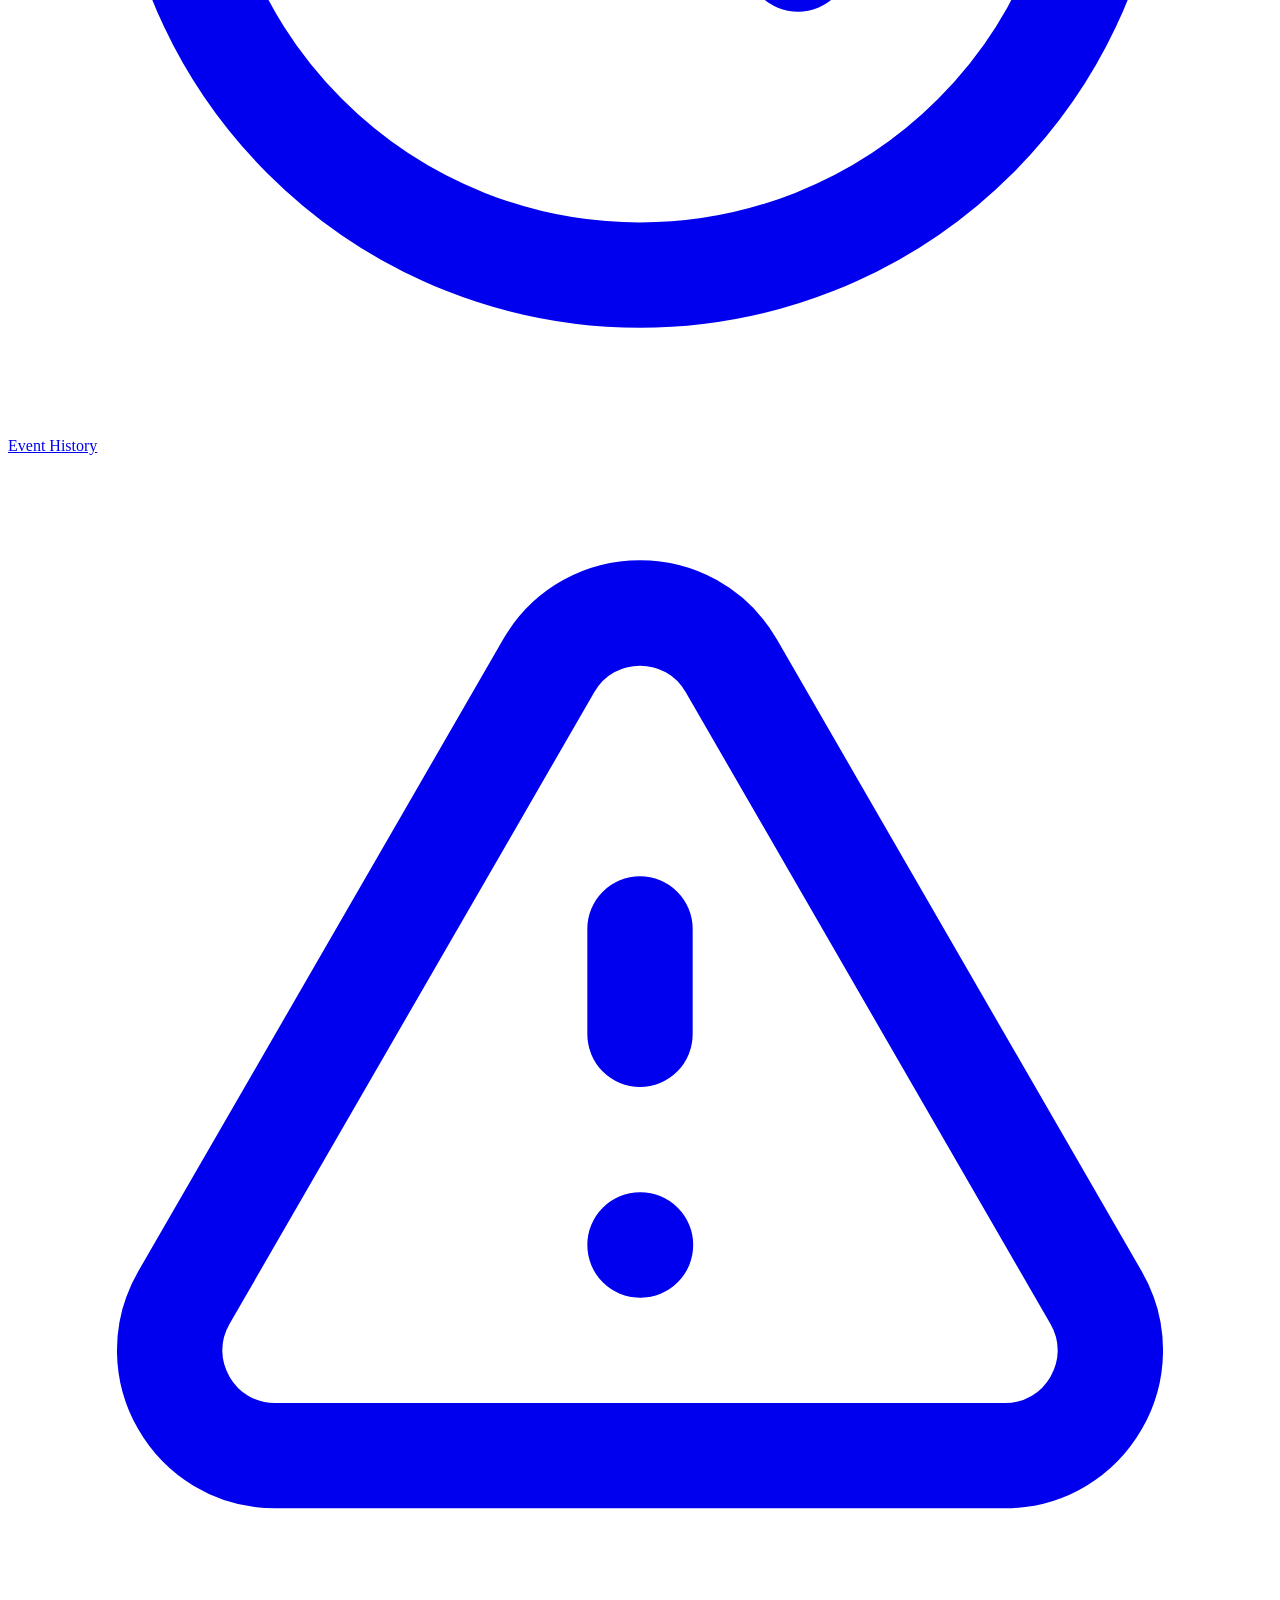
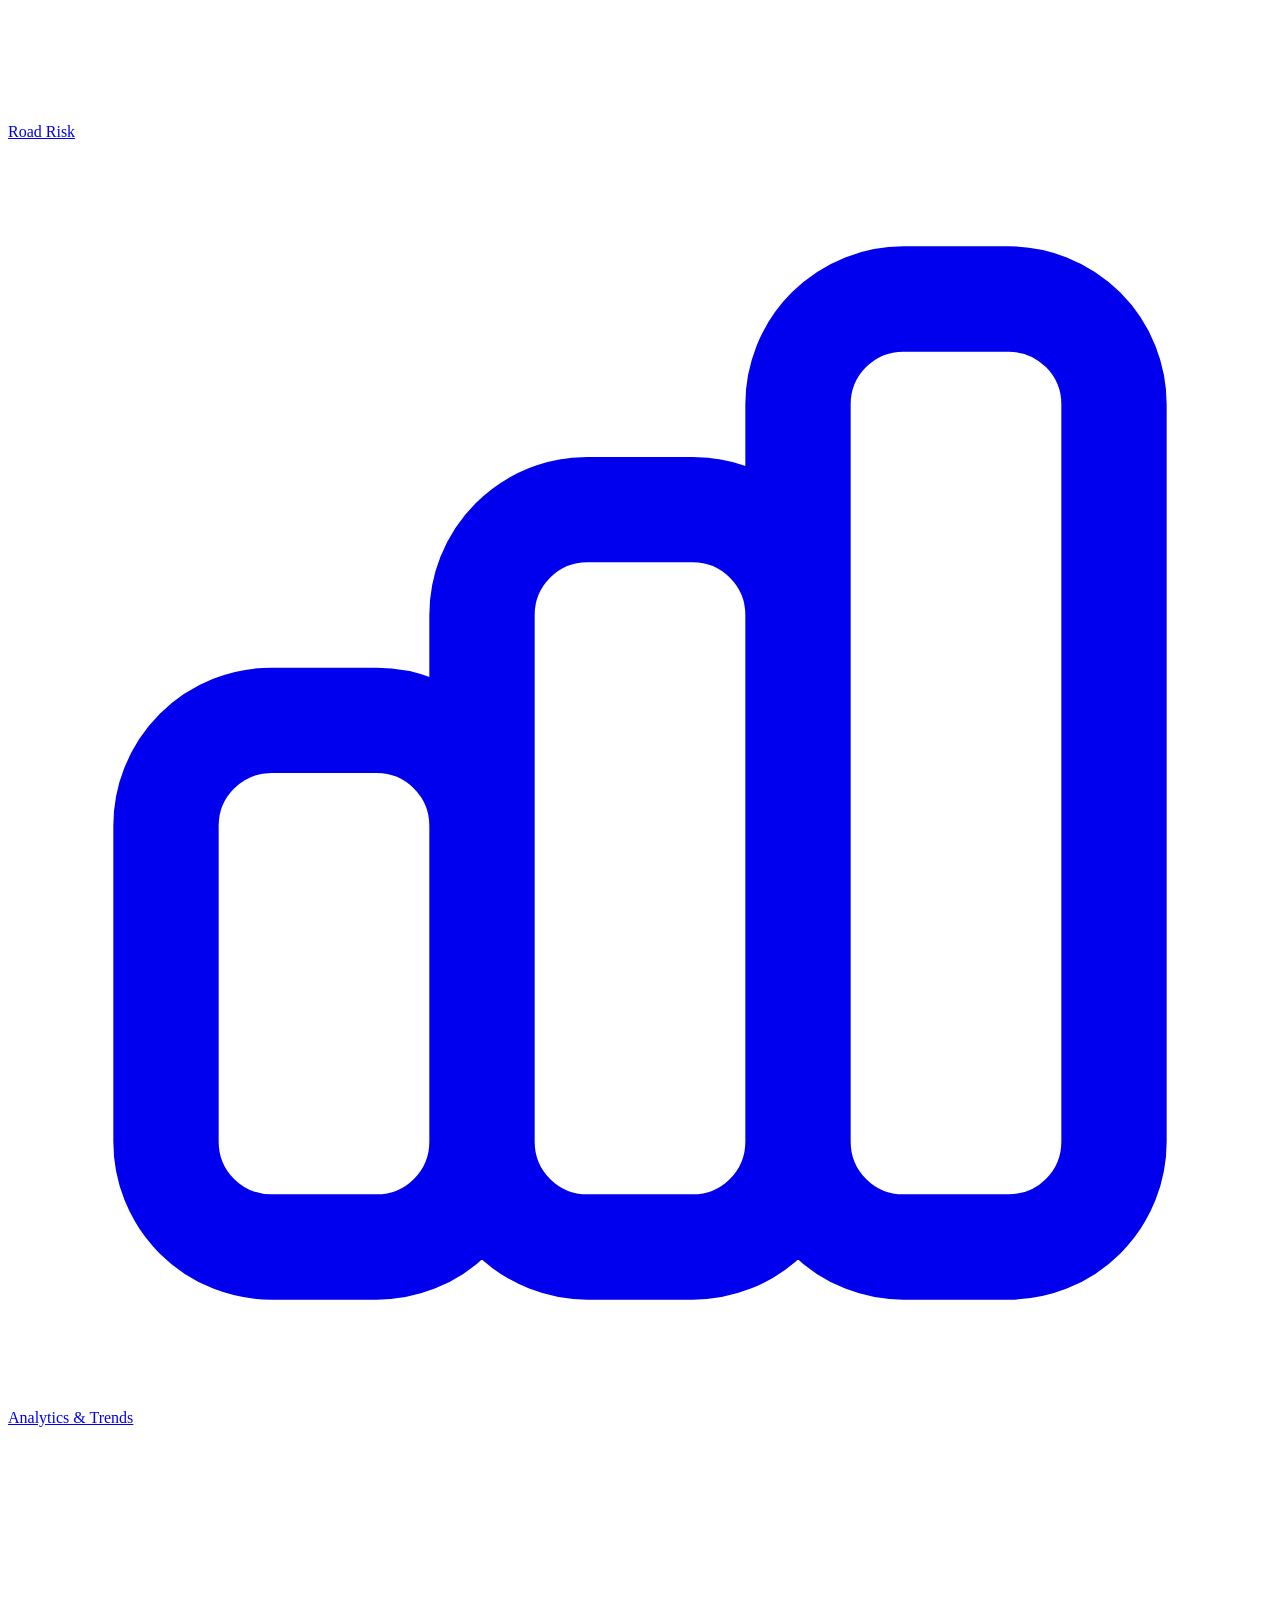
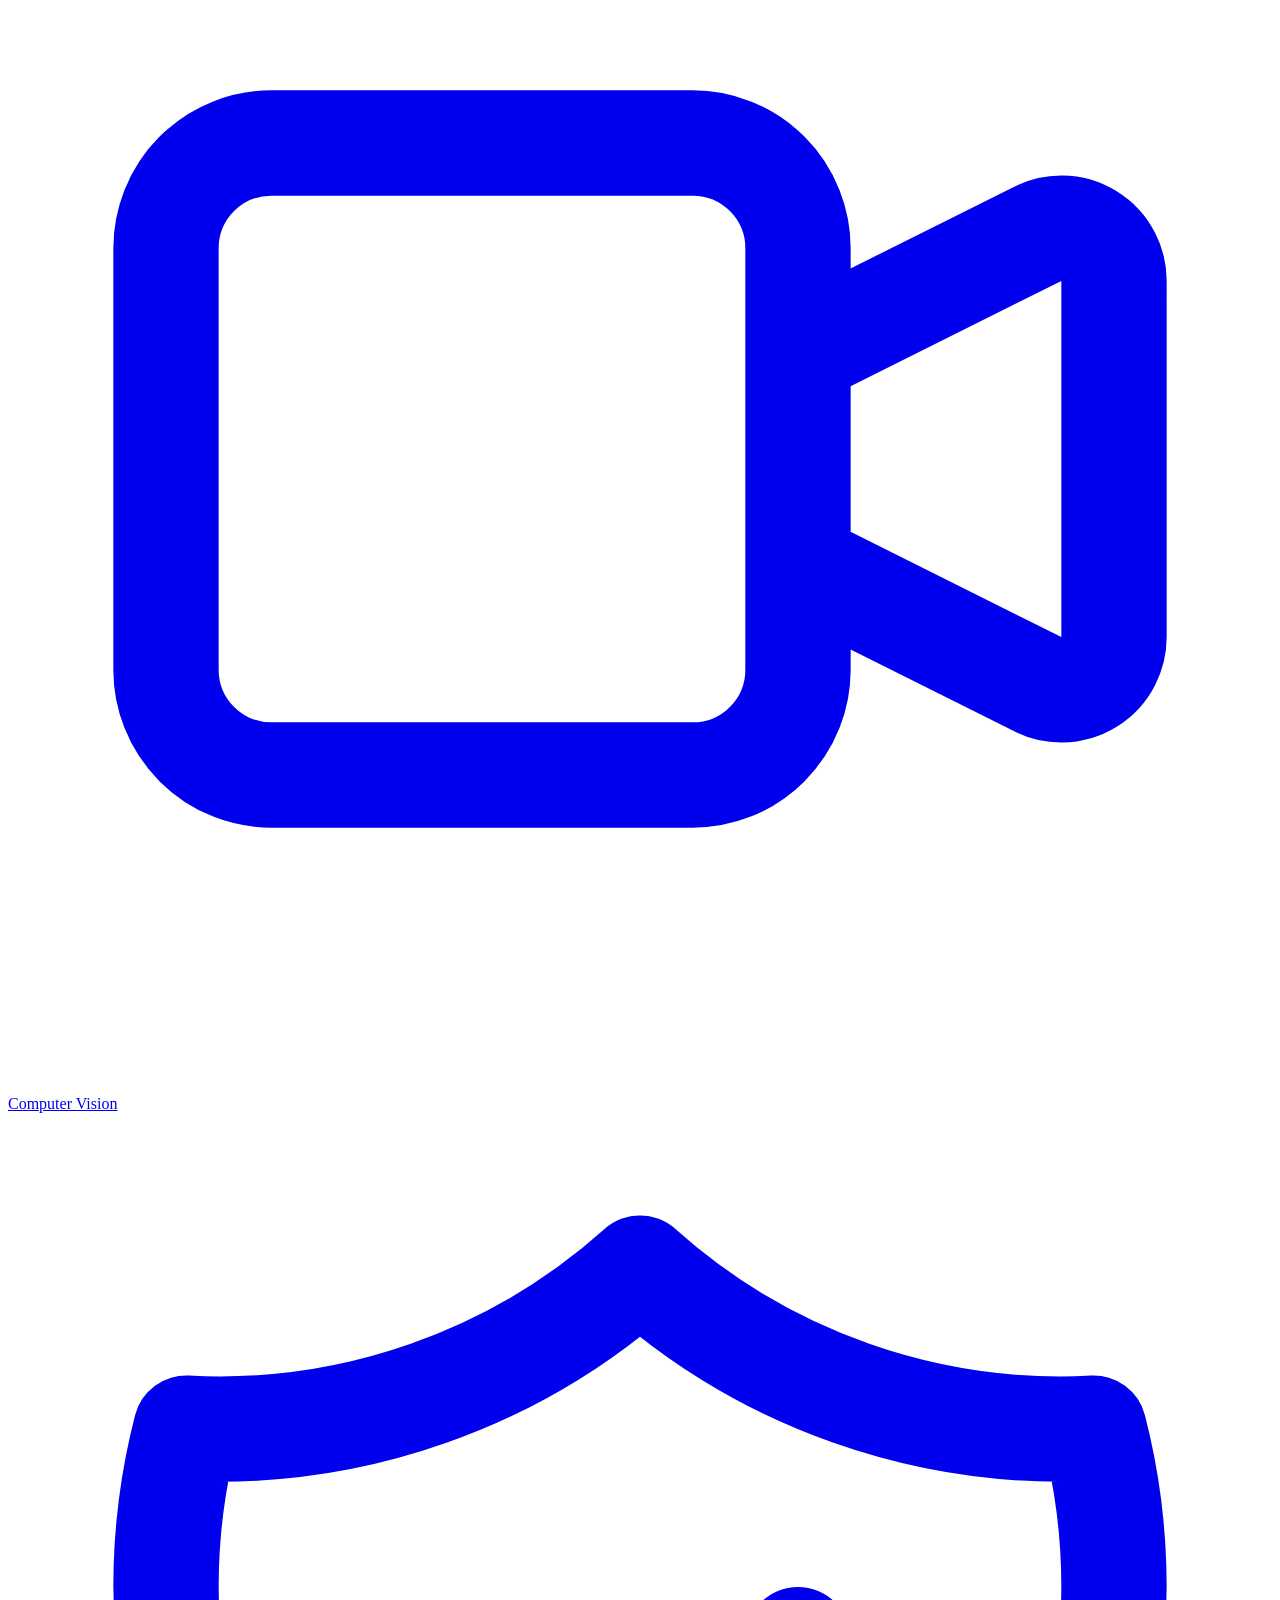
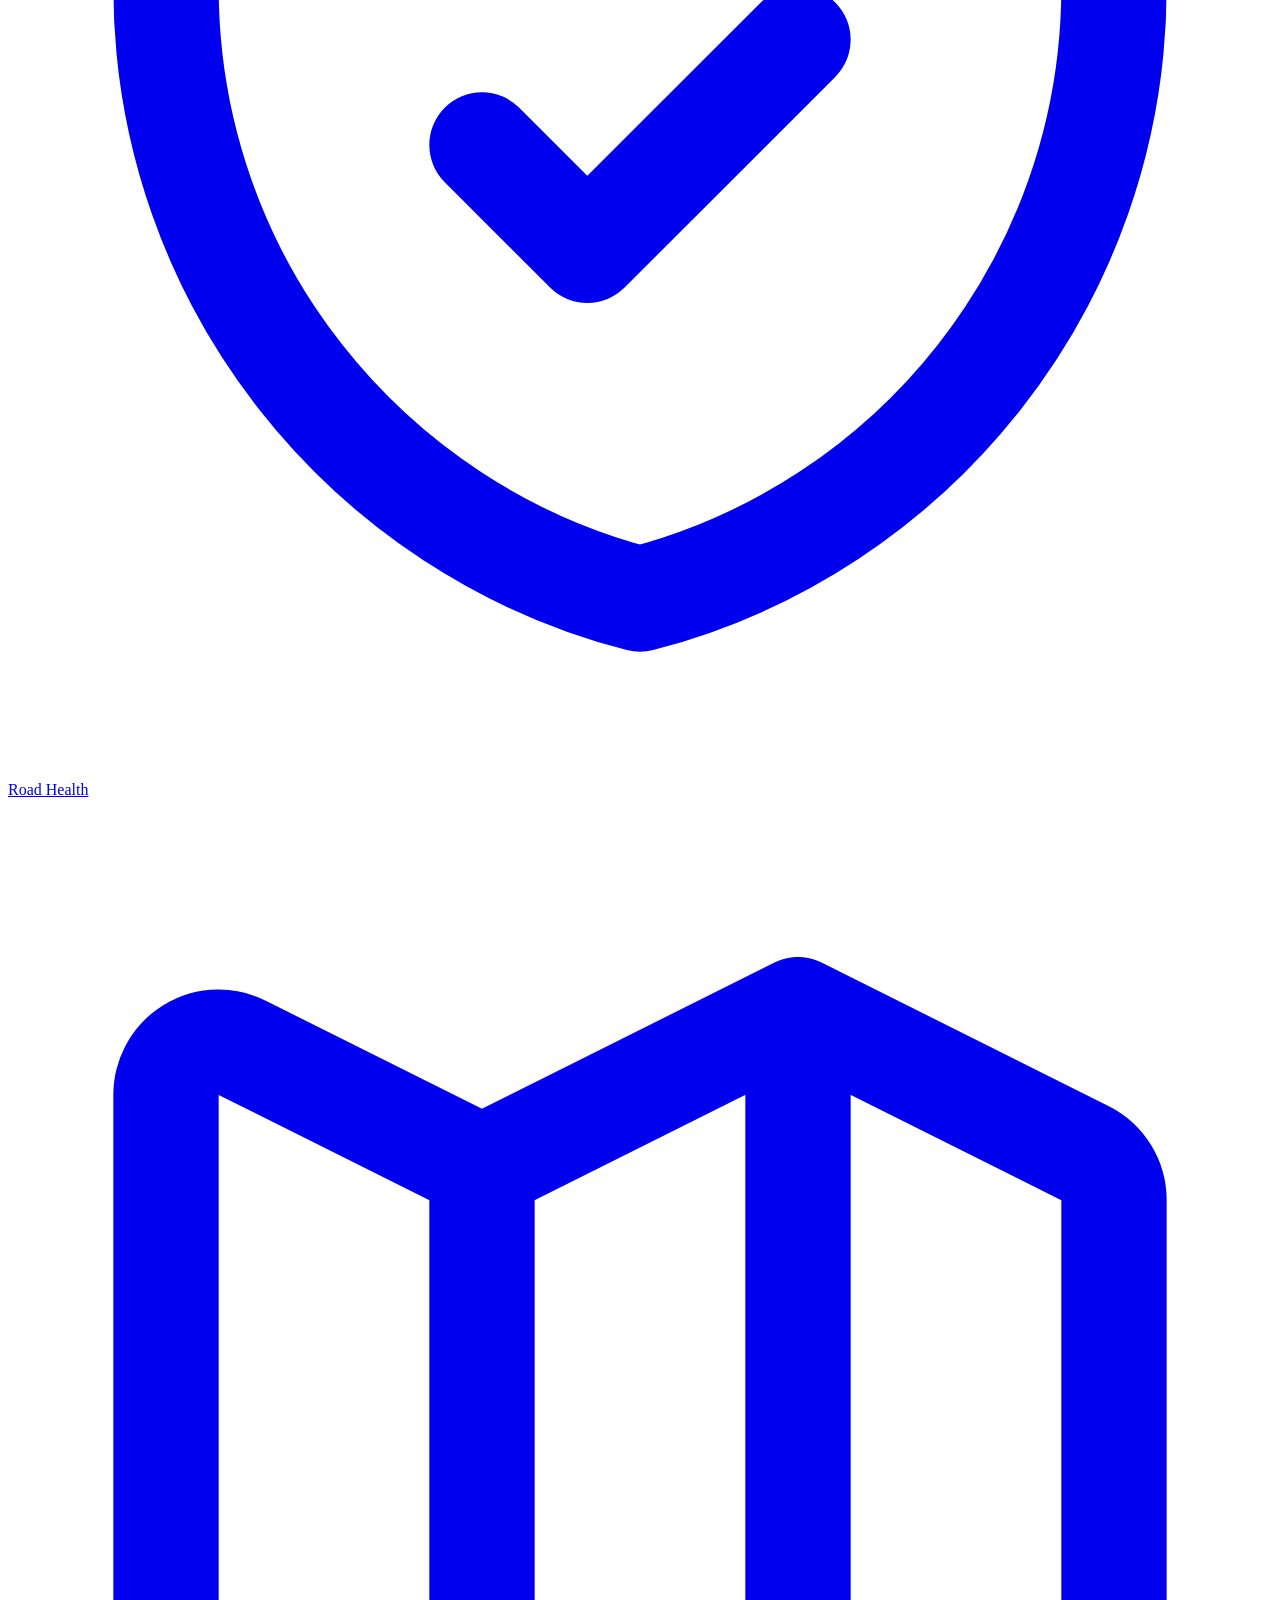
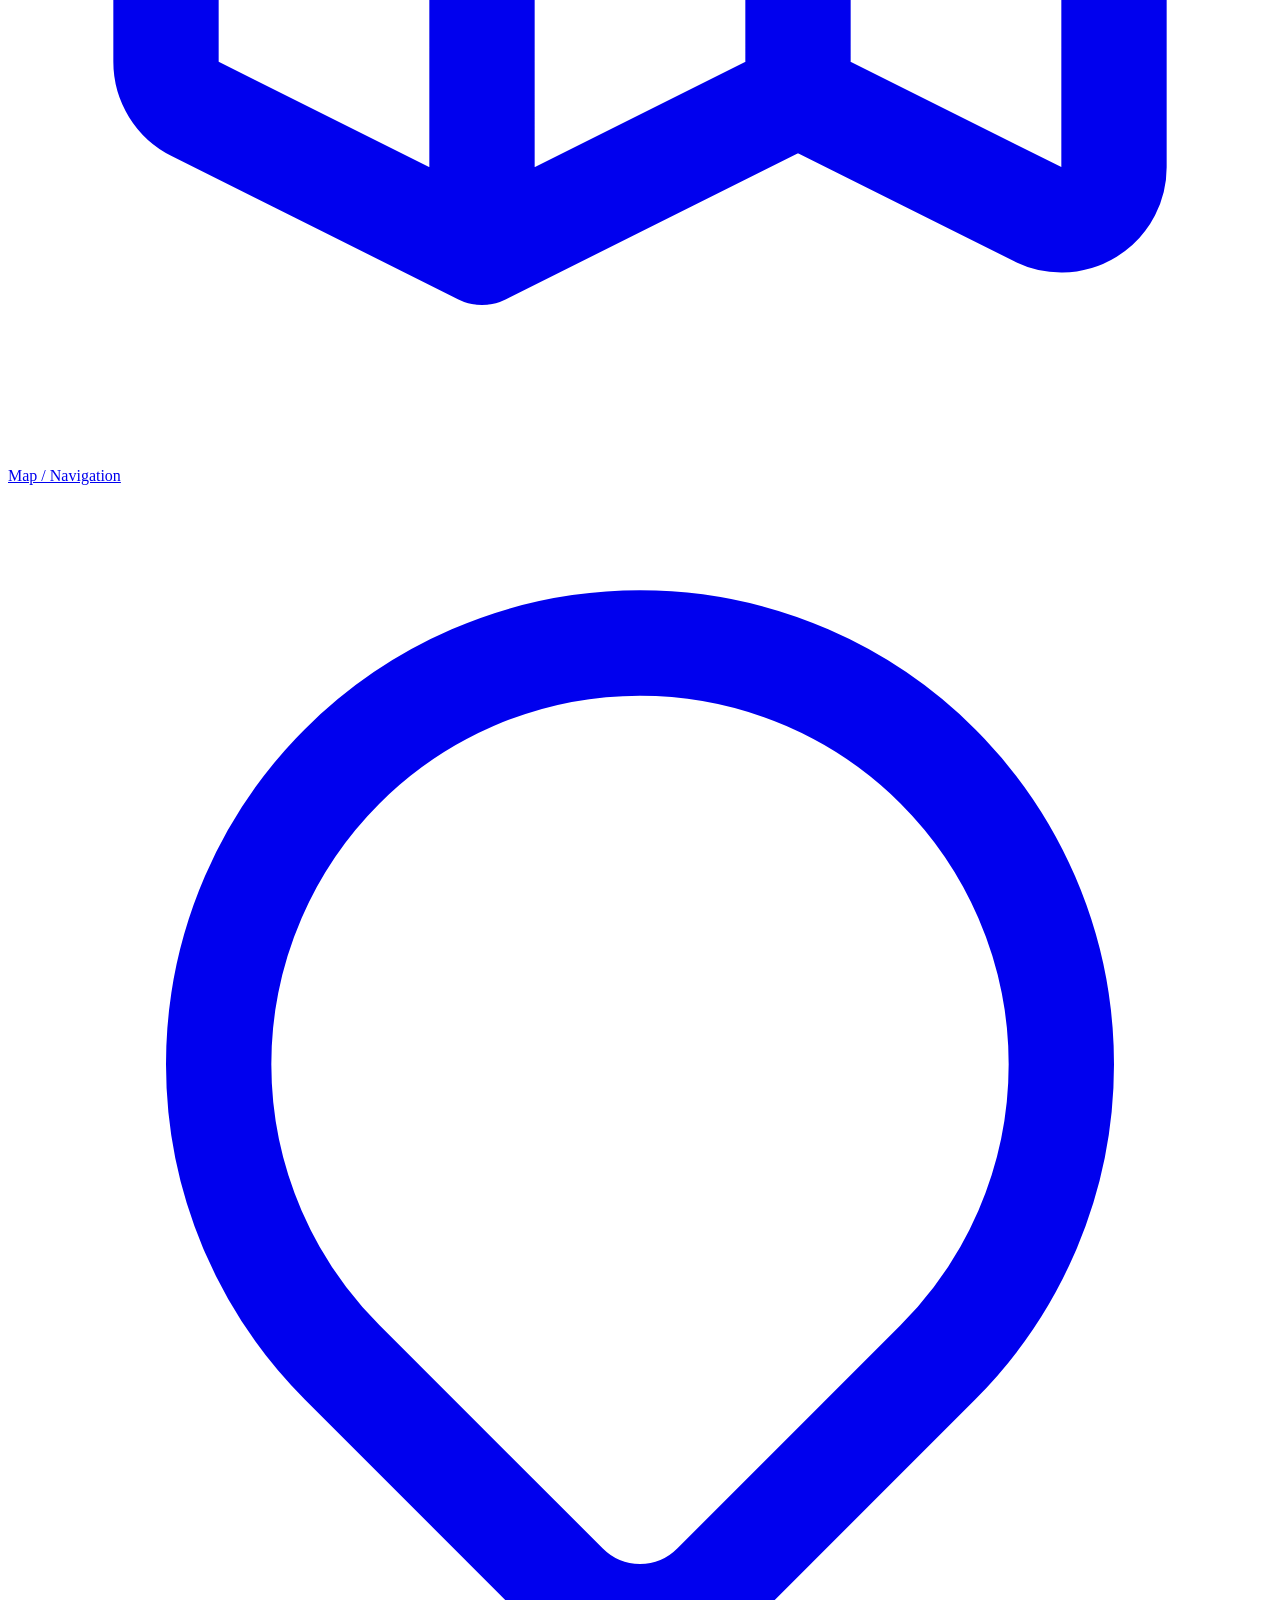
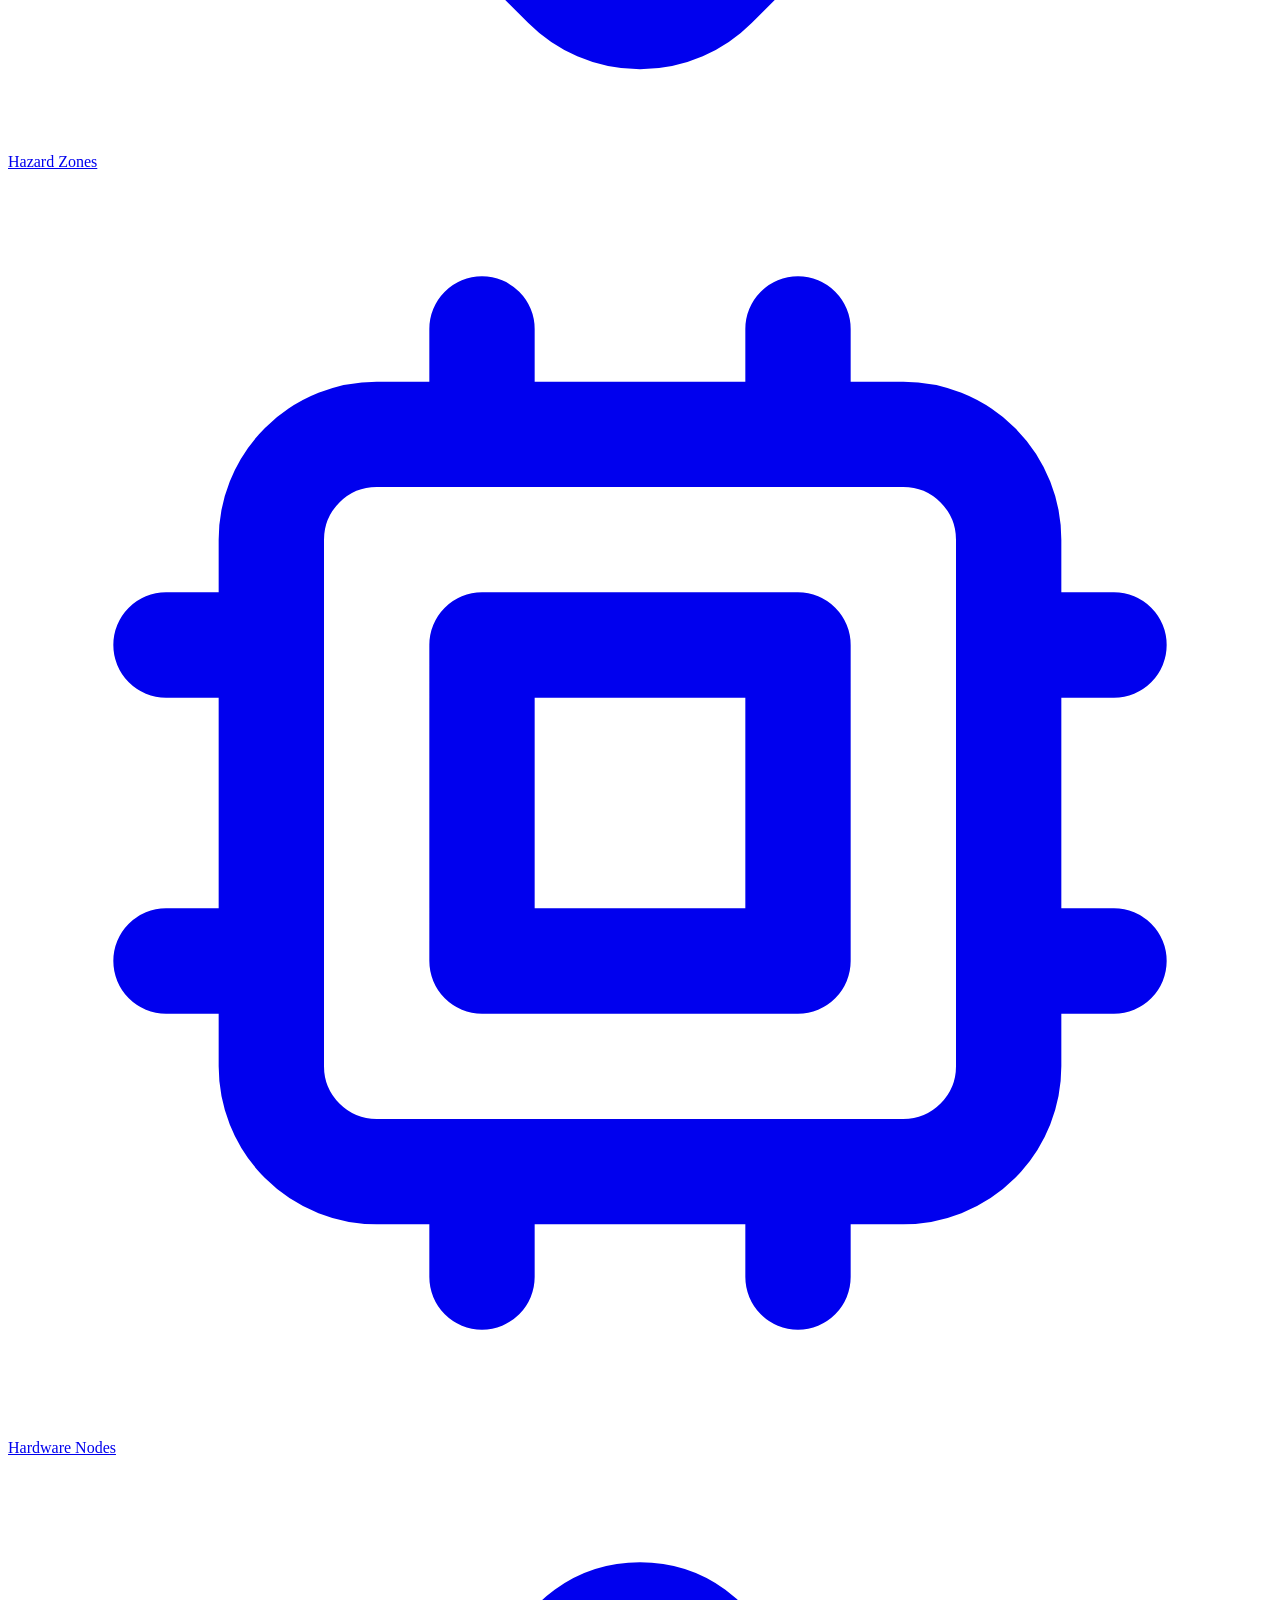
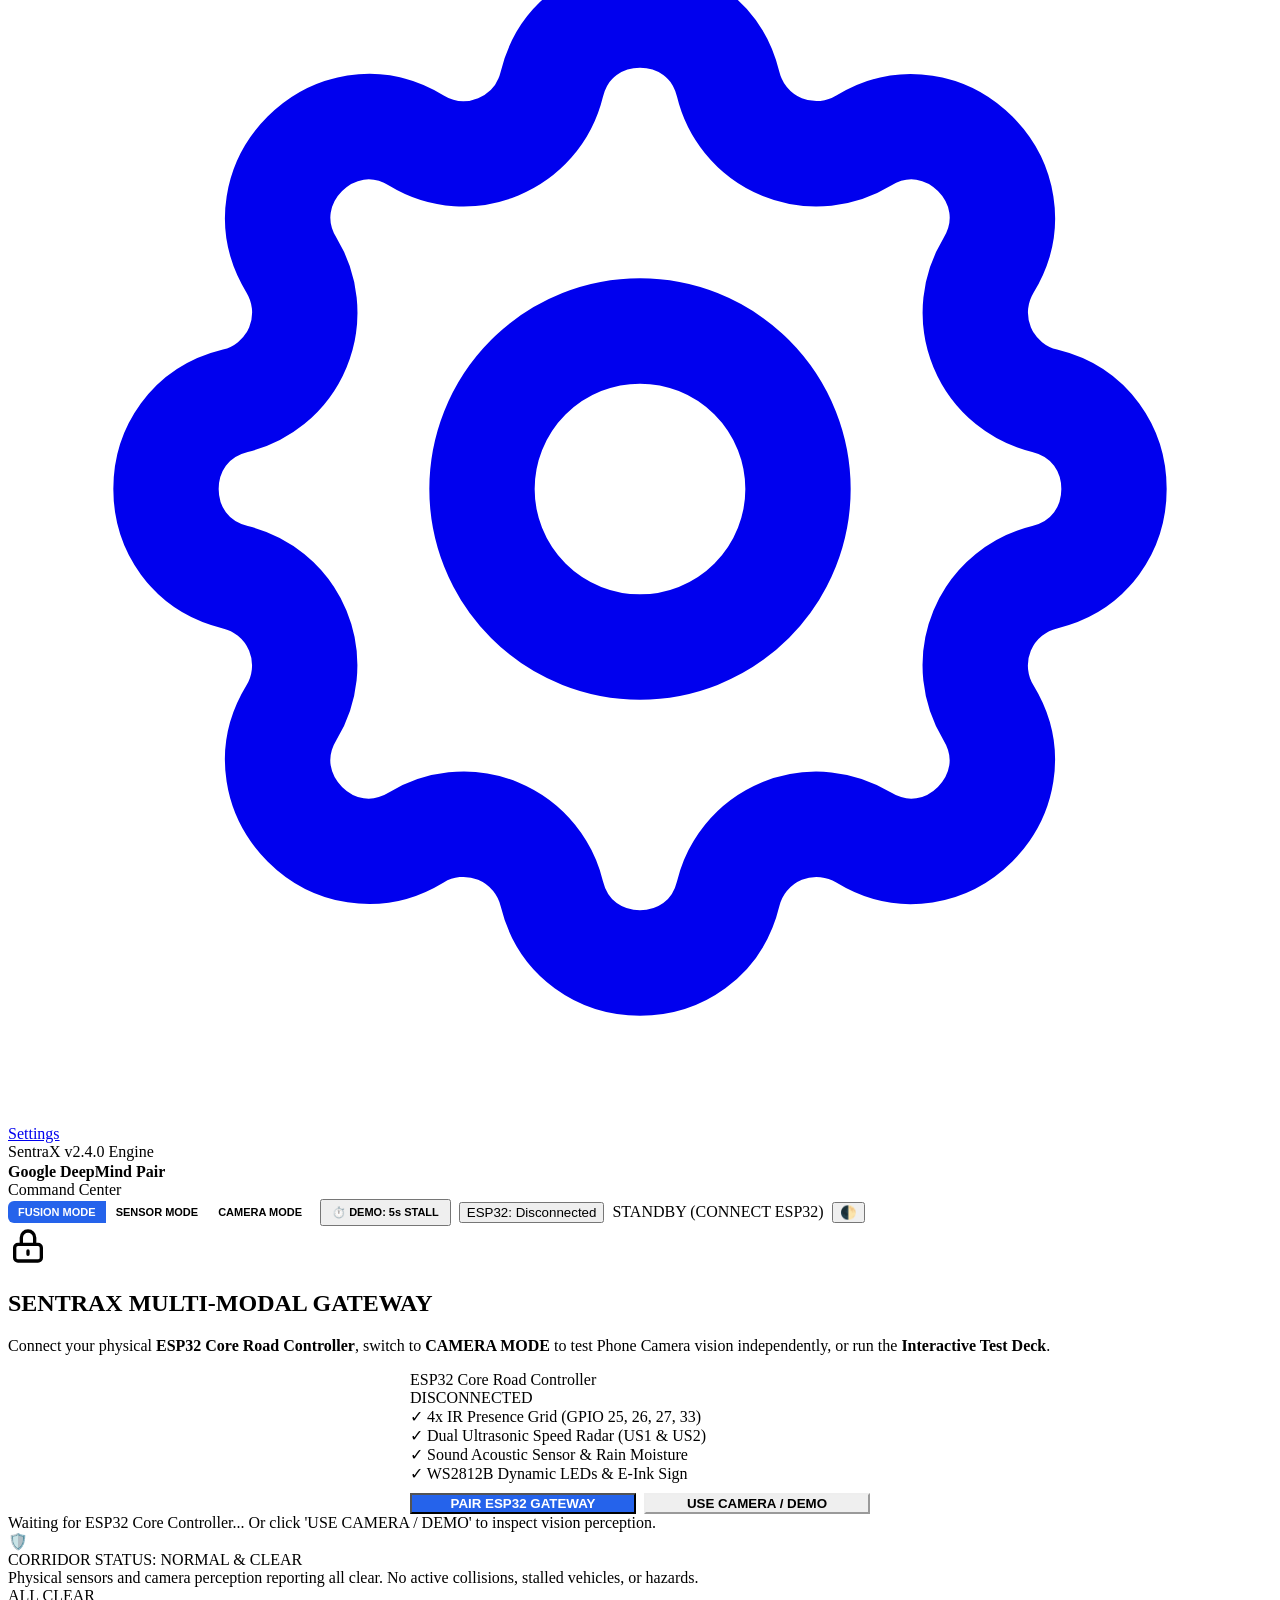
==== commit d54b2b56: "feat(cv): integrate phone camera webcam input, sensor fusion, toppled/collision incident alerting, a" ====
--- a/software/frontend/templates/index.html
+++ b/software/frontend/templates/index.html
@@ -1,1282 +1,1734 @@
 <!DOCTYPE html>
-<html lang="en">
+<html lang="en" data-theme="dark">
 <head>
     <meta charset="UTF-8">
     <meta name="viewport" content="width=device-width, initial-scale=1.0">
-    <title>SentraX Command Center</title>
-    <meta name="description" content="SentraX intelligent road safety and smart infrastructure command center.">
-    <meta name="theme-color" content="#070A14">
-    <meta name="color-scheme" content="dark">
-    <link rel="icon" type="image/svg+xml" href="/static/images/sentrax-mark.svg">
-
-    <!-- Type: Geist + Geist Mono -->
-    <link rel="preconnect" href="https://fonts.googleapis.com">
-    <link rel="preconnect" href="https://fonts.gstatic.com" crossorigin>
-    <link rel="stylesheet" href="https://fonts.googleapis.com/css2?family=Geist:wght@300..800&family=Geist+Mono:wght@400..600&display=swap">
-
-    <!-- Icons: Phosphor -->
-    <link rel="stylesheet" href="https://unpkg.com/@phosphor-icons/web@2.1.1/src/regular/style.css">
-    <link rel="stylesheet" href="https://unpkg.com/@phosphor-icons/web@2.1.1/src/bold/style.css">
-    <link rel="stylesheet" href="https://unpkg.com/@phosphor-icons/web@2.1.1/src/fill/style.css">
-
+    <title>SentraX — Intelligent & Adaptive Road Safety Platform</title>
+    <!-- Stylesheet -->
     <link rel="stylesheet" href="/static/css/styles.css">
-
-    <!-- Leaflet (Map & Navigation fallback map) -->
+    <!-- Leaflet Maps CSS -->
     <link rel="stylesheet" href="https://unpkg.com/leaflet@1.9.4/dist/leaflet.css" integrity="sha256-p4NxAoJBhIIN+hmNHrzRCf9tD/miZyoHS5obTRR9BMY=" crossorigin=""/>
+    <!-- Chart.js -->
     <script src="https://cdn.jsdelivr.net/npm/chart.js@4.4.1/dist/chart.umd.min.js"></script>
+    <!-- Leaflet Maps JS -->
     <script src="https://unpkg.com/leaflet@1.9.4/dist/leaflet.js" integrity="sha256-20nQCchB9co0qIjJZRGuk2/Z9VM+kNiyxNV1lvTlZBo=" crossorigin=""></script>
 </head>
 <body>
-    <!-- Brand mark sprite (road + signal bar) -->
-    <svg width="0" height="0" style="position:absolute" aria-hidden="true">
-        <symbol id="sx-mark" viewBox="0 0 64 64">
-            <line x1="9" y1="55" x2="55" y2="9" stroke="#E5342B" stroke-width="11"/>
-            <line x1="9" y1="9" x2="55" y2="55" stroke="#3D4FC4" stroke-width="19"/>
-            <line x1="9" y1="9" x2="55" y2="55" stroke="#1E2A78" stroke-width="16"/>
-            <line x1="9" y1="9" x2="55" y2="55" stroke="#F4F6FB" stroke-width="2.2" stroke-dasharray="5 4"/>
-        </symbol>
-    </svg>
-
-    <!-- ============================================================ -->
-    <!-- NAVIGATION RAIL                                              -->
-    <!-- ============================================================ -->
-    <aside class="rail" id="rail" aria-label="Primary navigation">
-        <a href="#" class="rail-brand" id="rail-brand" aria-label="SentraX Command Center">
-            <svg class="brand-mark" aria-hidden="true"><use href="#sx-mark"/></svg>
-            <span class="brand-word">SENTRA<span>X</span></span>
-        </a>
+    <!-- Sidebar Navigation -->
+    <aside class="sidebar">
+        <div class="brand-section">
+            <div class="brand-logo">SX</div>
+            <div class="brand-text">
+                <h1>SENTRAX</h1>
+                <span>SMART INFRASTRUCTURE</span>
+            </div>
+        </div>
 
         <nav class="nav-menu">
             <a href="#" class="nav-item active" data-tab="command-center">
-                <i class="ph ph-gauge" aria-hidden="true"></i><span class="nav-label">Command Center</span>
+                <svg fill="none" stroke="currentColor" viewBox="0 0 24 24"><path stroke-linecap="round" stroke-linejoin="round" stroke-width="2" d="M3 12l2-2m0 0l7-7 7 7M5 10v10a1 1 0 001 1h3m10-11l2 2m-2-2v10a1 1 0 01-1 1h-3m-6 0a1 1 0 001-1v-4a1 1 0 011-1h2a1 1 0 011 1v4a1 1 0 001 1m-6 0h6"/></svg>
+                Command Center
             </a>
             <a href="#" class="nav-item" data-tab="live-telemetry">
-                <i class="ph ph-pulse" aria-hidden="true"></i><span class="nav-label">Live Telemetry</span>
+                <svg fill="none" stroke="currentColor" viewBox="0 0 24 24"><path stroke-linecap="round" stroke-linejoin="round" stroke-width="2" d="M13 10V3L4 14h7v7l9-11h-7z"/></svg>
+                Live Telemetry
             </a>
             <a href="#" class="nav-item" data-tab="aerial">
-                <i class="ph ph-cube-transparent" aria-hidden="true"></i><span class="nav-label">Aerial Digital Twin</span>
+                <svg fill="none" stroke="currentColor" viewBox="0 0 24 24"><path stroke-linecap="round" stroke-linejoin="round" stroke-width="2" d="M15 12a3 3 0 11-6 0 3 3 0 016 0z"/><path stroke-linecap="round" stroke-linejoin="round" stroke-width="2" d="M2.458 12C3.732 7.943 7.523 5 12 5c4.478 0 8.268 2.943 9.542 7-1.274 4.057-5.064 7-9.542 7-4.477 0-8.268-2.943-9.542-7z"/></svg>
+                Aerial Digital Twin
             </a>
-            <a href="#" class="nav-item" data-tab="intelligence">
-                <i class="ph ph-chart-line-up" aria-hidden="true"></i><span class="nav-label">Road Intelligence</span>
+            <a href="#" class="nav-item" data-tab="events">
+                <svg fill="none" stroke="currentColor" viewBox="0 0 24 24"><path stroke-linecap="round" stroke-linejoin="round" stroke-width="2" d="M12 8v4l3 3m6-3a9 9 0 11-18 0 9 9 0 0118 0z"/></svg>
+                Event History
+            </a>
+            <a href="#" class="nav-item" data-tab="risk">
+                <svg fill="none" stroke="currentColor" viewBox="0 0 24 24"><path stroke-linecap="round" stroke-linejoin="round" stroke-width="2" d="M12 9v2m0 4h.01m-6.938 4h13.856c1.54 0 2.502-1.667 1.732-3L13.732 4c-.77-1.333-2.694-1.333-3.464 0L3.34 16c-.77 1.333.192 3 1.732 3z"/></svg>
+                Road Risk
+            </a>
+            <a href="#" class="nav-item" data-tab="analytics">
+                <svg fill="none" stroke="currentColor" viewBox="0 0 24 24"><path stroke-linecap="round" stroke-linejoin="round" stroke-width="2" d="M9 19v-6a2 2 0 00-2-2H5a2 2 0 00-2 2v6a2 2 0 002 2h2a2 2 0 002-2zm0 0V9a2 2 0 012-2h2a2 2 0 012 2v10m-6 0a2 2 0 002 2h2a2 2 0 002-2m0 0V5a2 2 0 012-2h2a2 2 0 012 2v14a2 2 0 01-2 2h-2a2 2 0 01-2-2z"/></svg>
+                Analytics & Trends
+            </a>
+            <a href="#" class="nav-item" data-tab="cv">
+                <svg fill="none" stroke="currentColor" viewBox="0 0 24 24"><path stroke-linecap="round" stroke-linejoin="round" stroke-width="2" d="M15 10l4.553-2.276A1 1 0 0121 8.618v6.764a1 1 0 01-1.447.894L15 14M5 18h8a2 2 0 002-2V8a2 2 0 00-2-2H5a2 2 0 00-2 2v8a2 2 0 002 2z"/></svg>
+                Computer Vision
+            </a>
+            <a href="#" class="nav-item" data-tab="road-health">
+                <svg fill="none" stroke="currentColor" viewBox="0 0 24 24"><path stroke-linecap="round" stroke-linejoin="round" stroke-width="2" d="M9 12l2 2 4-4m5.618-4.016A11.955 11.955 0 0112 2.944a11.955 11.955 0 01-8.618 3.04A12.02 12.02 0 003 9c0 5.591 3.824 10.29 9 11.622 5.176-1.332 9-6.03 9-11.622 0-1.042-.133-2.052-.382-3.016z"/></svg>
+                Road Health
             </a>
             <a href="#" class="nav-item" data-tab="navigation">
-                <i class="ph ph-map-trifold" aria-hidden="true"></i><span class="nav-label">Map &amp; Navigation</span>
+                <svg fill="none" stroke="currentColor" viewBox="0 0 24 24"><path stroke-linecap="round" stroke-linejoin="round" stroke-width="2" d="M9 20l-5.447-2.724A1 1 0 013 16.382V5.618a1 1 0 011.447-.894L9 7m0 13l6-3m-6 3V7m6 10l4.553 2.276A1 1 0 0021 18.382V7.618a1 1 0 00-.553-.894L15 4m0 13V4m0 0L9 7"/></svg>
+                Map / Navigation
             </a>
-            <a href="#" class="nav-item" data-tab="events">
-                <i class="ph ph-clock-counter-clockwise" aria-hidden="true"></i><span class="nav-label">Event History</span>
+            <a href="#" class="nav-item" data-tab="hazards">
+                <svg fill="none" stroke="currentColor" viewBox="0 0 24 24"><path stroke-linecap="round" stroke-linejoin="round" stroke-width="2" d="M17.657 16.657L13.414 20.9a1.998 1.998 0 01-2.827 0l-4.244-4.243a8 8 0 1111.314 0z"/></svg>
+                Hazard Zones
+            </a>
+            <a href="#" class="nav-item" data-tab="devices">
+                <svg fill="none" stroke="currentColor" viewBox="0 0 24 24"><path stroke-linecap="round" stroke-linejoin="round" stroke-width="2" d="M9 3v2m6-2v2M9 19v2m6-2v2M5 9H3m2 6H3m18-6h-2m2 6h-2M7 19h10a2 2 0 002-2V7a2 2 0 00-2-2H7a2 2 0 00-2 2v10a2 2 0 002 2zM9 9h6v6H9V9z"/></svg>
+                Hardware Nodes
             </a>
             <a href="#" class="nav-item" data-tab="settings">
-                <i class="ph ph-gear-six" aria-hidden="true"></i><span class="nav-label">Settings</span>
+                <svg fill="none" stroke="currentColor" viewBox="0 0 24 24"><path stroke-linecap="round" stroke-linejoin="round" stroke-width="2" d="M10.325 4.317c.426-1.756 2.924-1.756 3.35 0a1.724 1.724 0 002.573 1.066c1.543-.94 3.31.826 2.37 2.37a1.724 1.724 0 001.065 2.572c1.756.426 1.756 2.924 0 3.35a1.724 1.724 0 00-1.066 2.573c.94 1.543-.826 3.31-2.37 2.37a1.724 1.724 0 00-2.572 1.065c-.426 1.756-2.924 1.756-3.35 0a1.724 1.724 0 00-2.573-1.066c-1.543.94-3.31-.826-2.37-2.37a1.724 1.724 0 00-1.065-2.572c-1.756-.426-1.756-2.924 0-3.35a1.724 1.724 0 001.066-2.573c-.94-1.543.826-3.31 2.37-2.37.996.608 2.296.07 2.572-1.065z"/><path stroke-linecap="round" stroke-linejoin="round" stroke-width="2" d="M15 12a3 3 0 11-6 0 3 3 0 016 0z"/></svg>
+                Settings
             </a>
         </nav>
 
-        <div class="rail-foot">
-            <div class="rail-version"><span class="nav-label">SentraX v2.4 engine</span></div>
+        <div class="sidebar-footer">
+            <div>SentraX v2.4.0 Engine</div>
+            <div style="color:var(--accent-cyan); font-weight:600; margin-top:2px;">Google DeepMind Pair</div>
         </div>
     </aside>
 
-    <!-- ============================================================ -->
-    <!-- MAIN VIEWPORT                                                -->
-    <!-- ============================================================ -->
-    <main class="main-viewport">
+    <!-- Main Viewport -->
+    <main class="main-viewport" style="position:relative;">
+        <!-- Top App Bar -->
         <header class="top-header">
             <div class="header-left">
                 <div class="page-title" id="current-page-title">Command Center</div>
-                <div class="page-sub" id="current-page-sub">Live corridor overview</div>
-            </div>
-            <div class="header-right">
-                <button class="btn-hw-pill disconnected" id="btn-menu-esp32" title="Open the ESP32 pairing menu">
+            </div>
+            <div class="header-right" style="display:flex; align-items:center; gap:8px;">
+                <!-- Detection Mode Switcher (Section 31: FUSION, SENSOR, CAMERA) -->
+                <div class="mode-pill-group" style="display:flex; background:rgba(255,255,255,0.06); border:1px solid var(--border-color); border-radius:6px; overflow:hidden;">
+                    <button class="btn-mode active" id="btn-mode-fusion" data-mode="FUSION" style="padding:5px 10px; font-size:11px; font-weight:700; background:#2563eb; color:#fff; border:none; cursor:pointer;">FUSION MODE</button>
+                    <button class="btn-mode" id="btn-mode-sensor" data-mode="SENSOR" style="padding:5px 10px; font-size:11px; font-weight:700; background:transparent; color:var(--text-secondary); border:none; cursor:pointer;">SENSOR MODE</button>
+                    <button class="btn-mode" id="btn-mode-camera" data-mode="CAMERA" style="padding:5px 10px; font-size:11px; font-weight:700; background:transparent; color:var(--text-secondary); border:none; cursor:pointer;">CAMERA MODE</button>
+                </div>
+                <!-- Demo Stalled Timer Toggle (Section 34: 5s demo vs 15s prod) -->
+                <button class="btn btn-outline" id="btn-toggle-demo-stall" title="Toggle 5s Demo vs 15s Production Stalled Vehicle Timer" style="font-size:11px; font-weight:700; color:var(--accent-amber); padding:5px 10px;">
+                    ⏱️ DEMO: 5s STALL
+                </button>
+                <!-- ESP32 Pairing Button Pill -->
+                <button class="btn-hw-pill disconnected" id="btn-menu-esp32" title="Click to open ESP32 Gateway Pairing Menu">
                     <span class="status-indicator-dot red" id="dot-esp32"></span>
                     <span id="label-esp32">ESP32: Disconnected</span>
                 </button>
+                <!-- Master System Liveness Badge -->
                 <div class="master-gate-badge standby" id="master-gate-badge">
                     <span class="pulse-dot"></span>
-                    <span id="master-gate-label">Standby</span>
-                </div>
+                    <span id="master-gate-label">STANDBY (CONNECT ESP32)</span>
+                </div>
+                <button class="btn btn-outline" id="btn-toggle-theme" title="Toggle Dark/Light Mode">
+                    🌓
+                </button>
             </div>
         </header>
 
-        <div class="content" id="content-scroll">
-
-            <!-- ====================================================== -->
-            <!-- 1. COMMAND CENTER                                      -->
-            <!-- ====================================================== -->
-            <div class="page-container active" id="page-command-center" data-title="Command Center" data-sub="Live corridor overview">
-                <section class="corridor-hero reveal" id="corridor-hero" data-tone="standby" aria-label="Live corridor">
-                    <canvas class="corridor-canvas" id="corridor-canvas" aria-hidden="true"></canvas>
-                    <div class="corridor-top">
-                        <div class="corridor-readout">
-                            <div class="micro-label">Measured vehicle speed<span>Ultrasonic</span></div>
-                            <div class="hero-speed"><span id="val-current-speed">0.0</span><small>km/h</small></div>
-                            <div class="micro-note">Toy-car speed (demo)</div>
-                        </div>
-                        <div class="corridor-state-block">
-                            <div class="micro-label">Corridor state</div>
-                            <div class="corridor-state" id="corridor-state">Awaiting signal</div>
-                            <div class="micro-note" id="corridor-state-sub">Pair the ESP32 to stream live data</div>
-                        </div>
-                        <div class="sign-block">
-                            <div class="sign-caption">
-                                <div class="micro-label">SentraX recommended</div>
-                                <div class="micro-note">Advisory. Posted limit: 80 km/h (legal)</div>
-                            </div>
-                            <div class="speed-sign" id="speed-sign">
-                                <span class="speed-sign-value" id="val-rec-speed">80</span>
-                                <span class="speed-sign-unit">km/h</span>
-                            </div>
-                        </div>
-                    </div>
-                </section>
-
-                <div class="grid-12">
-                    <section class="card span-7 risk-card reveal">
-                        <div class="risk-instrument">
-                            <div class="risk-circle" id="risk-meter-circle">
-                                <svg class="dial" viewBox="0 0 220 220" aria-hidden="true">
-                                    <path class="dial-band good" d="M 27.73 157.5 A 95 95 0 1 1 192.27 157.5" pathLength="100"/>
-                                    <path class="dial-band warn" d="M 27.73 157.5 A 95 95 0 1 1 192.27 157.5" pathLength="100"/>
-                                    <path class="dial-band crit" d="M 27.73 157.5 A 95 95 0 1 1 192.27 157.5" pathLength="100"/>
-                                    <g class="dial-ticks" id="dial-ticks"></g>
-                                    <path class="dial-track" d="M 37.69 151.75 A 83.5 83.5 0 1 1 182.31 151.75" pathLength="100"/>
-                                    <path class="dial-fill" id="gauge-fill" d="M 37.69 151.75 A 83.5 83.5 0 1 1 182.31 151.75" pathLength="100"/>
-                                    <g class="dial-needle" id="dial-needle">
-                                        <line x1="110" y1="122" x2="110" y2="44"/>
-                                        <circle cx="110" cy="110" r="6"/>
-                                    </g>
-                                </svg>
-                                <div class="dial-readout">
-                                    <span class="dial-value" id="val-risk-score">5</span>
-                                    <span class="dial-max">/ 100</span>
-                                </div>
-                            </div>
-                            <div class="dial-caption">
-                                <span class="risk-band" id="risk-band-label">Low risk</span>
-                                <span class="micro-note">Road risk score, SentraX dynamic risk model</span>
-                            </div>
-                        </div>
-                        <div class="risk-factors">
-                            <div class="card-head">
-                                <h2 class="card-title">Active safety risk factors</h2>
-                            </div>
-                            <ul class="factor-list" id="risk-reasons-list">
-                                <li>Road clear and dry (baseline)</li>
-                            </ul>
-                        </div>
-                    </section>
-
-                    <section class="card span-5 conditions-card reveal">
-                        <div class="card-head">
-                            <h2 class="card-title">Corridor conditions</h2>
-                            <span class="card-meta">IR grid, moisture and DHT11</span>
-                        </div>
-                        <div class="cond-grid">
-                            <div class="cond"><i class="ph ph-car-profile" aria-hidden="true"></i><span class="cond-label">Traffic</span><span class="cond-value state-text" id="val-traffic-level">LIGHT</span></div>
-                            <div class="cond"><i class="ph ph-drop-half" aria-hidden="true"></i><span class="cond-label">Surface</span><span class="cond-value state-text" id="val-road-cond">DRY</span></div>
-                            <div class="cond"><i class="ph ph-thermometer-simple" aria-hidden="true"></i><span class="cond-label">Temperature</span><span class="cond-value" id="cc-temp">--</span></div>
-                            <div class="cond"><i class="ph ph-drop" aria-hidden="true"></i><span class="cond-label">Humidity</span><span class="cond-value" id="cc-hum">--</span></div>
-                            <div class="cond"><i class="ph ph-siren" aria-hidden="true"></i><span class="cond-label">Emergency tag</span><span class="cond-value state-text" id="cc-rfid">--</span></div>
-                            <div class="cond"><i class="ph ph-moon-stars" aria-hidden="true"></i><span class="cond-label">Ambient light</span><span class="cond-value state-text" id="cc-night">--</span></div>
-                        </div>
-                    </section>
-
-                    <section class="card span-8 reveal">
-                        <div class="card-head">
-                            <h2 class="card-title">Live speed telemetry</h2>
-                            <div class="chart-legend">
-                                <span><i class="legend-swatch measured"></i>Measured</span>
-                                <span><i class="legend-swatch recommended"></i>Recommended</span>
-                            </div>
-                        </div>
-                        <div class="chart-box">
-                            <canvas id="chart-speed-history"></canvas>
-                        </div>
-                    </section>
-
-                    <section class="card span-4 card-stream reveal">
-                        <div class="card-head">
-                            <h2 class="card-title">Live incident stream</h2>
-                            <span class="card-meta">Newest first</span>
-                        </div>
-                        <div class="timeline-list" id="timeline-container"></div>
-                    </section>
-                </div>
-            </div>
-
-            <!-- ====================================================== -->
-            <!-- 2. LIVE TELEMETRY                                      -->
-            <!-- ====================================================== -->
-            <div class="page-container" id="page-live-telemetry" data-title="Live Telemetry" data-sub="Every physical sensor on the ESP32, in real time">
-                <div class="grid-12">
-                    <section class="card span-3 sensor-tile reveal">
-                        <div class="sensor-icon"><i class="ph ph-thermometer-simple" aria-hidden="true"></i></div>
-                        <div class="sensor-label">Ambient temperature</div>
-                        <div class="sensor-value" id="tel-temp">26.5 °C</div>
-                        <canvas class="spark" id="spark-temp" aria-hidden="true"></canvas>
-                        <div class="sensor-src">DHT11 sensor <span class="mono">GPIO 13</span></div>
-                    </section>
-                    <section class="card span-3 sensor-tile reveal">
-                        <div class="sensor-icon"><i class="ph ph-drop" aria-hidden="true"></i></div>
-                        <div class="sensor-label">Relative humidity</div>
-                        <div class="sensor-value" id="tel-humidity">55 %</div>
-                        <canvas class="spark" id="spark-hum" aria-hidden="true"></canvas>
-                        <div class="sensor-src">DHT11 sensor <span class="mono">GPIO 13</span></div>
-                    </section>
-                    <section class="card span-3 sensor-tile reveal">
-                        <div class="sensor-icon"><i class="ph ph-cloud-rain" aria-hidden="true"></i></div>
-                        <div class="sensor-label">Surface moisture</div>
-                        <div class="sensor-value" id="tel-moisture">3100 (DRY)</div>
-                        <canvas class="spark" id="spark-moist" aria-hidden="true"></canvas>
-                        <div class="sensor-src">Analog sensor <span class="mono">GPIO 35</span></div>
-                    </section>
-                    <section class="card span-3 sensor-tile reveal">
-                        <div class="sensor-icon"><i class="ph ph-waveform" aria-hidden="true"></i></div>
-                        <div class="sensor-label">Acoustic sound / crash</div>
-                        <div class="sensor-value state-text" id="tel-sound">CLEAR</div>
-                        <canvas class="spark" id="spark-sound" aria-hidden="true"></canvas>
-                        <div class="sensor-src">Sound sensor <span class="mono">GPIO 32, active high</span></div>
-                    </section>
-
-                    <section class="card span-8">
-                        <div class="card-head">
-                            <h2 class="card-title">IR traffic grid</h2>
-                            <span class="card-meta">ESP32 presence sensors</span>
-                        </div>
-                        <div class="lane-track">
-                            <div class="lane-node">
-                                <div class="lane-node-id">IR1</div>
-                                <div class="lane-node-status" id="ir-1-status">CLEAR</div>
-                                <div class="lane-node-pin mono">GPIO 25</div>
-                            </div>
-                            <div class="lane-node">
-                                <div class="lane-node-id">IR2</div>
-                                <div class="lane-node-status" id="ir-2-status">CLEAR</div>
-                                <div class="lane-node-pin mono">GPIO 26</div>
-                            </div>
-                            <div class="lane-node">
-                                <div class="lane-node-id">IR3</div>
-                                <div class="lane-node-status" id="ir-3-status">CLEAR</div>
-                                <div class="lane-node-pin mono">GPIO 27</div>
-                            </div>
-                            <div class="lane-node">
-                                <div class="lane-node-id">IR4</div>
-                                <div class="lane-node-status" id="ir-4-status">CLEAR</div>
-                                <div class="lane-node-pin mono">GPIO 33</div>
-                            </div>
-                        </div>
-                        <ul class="rule-list">
-                            <li><b>Wrong-way</b> IR4 then IR3 within 15 s</li>
-                            <li><b>Congestion</b> 2+ sensors occupied for 5 s or more</li>
-                            <li><b>Stalled</b> 1 sensor occupied for 6 s or more</li>
-                        </ul>
-                    </section>
-
-                    <section class="card span-4">
-                        <div class="card-head">
-                            <h2 class="card-title">Ultrasonic speed gate</h2>
-                            <span class="card-meta">0.30 m baseline</span>
-                        </div>
-                        <dl class="kv-list">
-                            <div class="kv-row">
-                                <dt>Measured speed</dt>
-                                <dd class="speed-reading" id="tel-speed">STANDBY</dd>
-                            </div>
-                            <div class="kv-row">
-                                <dt>US1 entry beam</dt>
-                                <dd class="state-text" id="tel-us1">STANDBY</dd>
-                            </div>
-                            <div class="kv-row">
-                                <dt>US2 exit beam</dt>
-                                <dd class="state-text" id="tel-us2">STANDBY</dd>
-                            </div>
-                        </dl>
-                        <p class="card-note">Speed is the time a vehicle takes to cross from US1 to US2.</p>
-                    </section>
-
-                    <section class="card span-12 trigger-strip">
-                        <div class="trigger-cell">
-                            <div class="sensor-icon"><i class="ph ph-siren" aria-hidden="true"></i></div>
-                            <div>
-                                <div class="sensor-label">RFID emergency tag</div>
-                                <div class="trigger-value state-text" id="tel-rfid">NONE</div>
-                            </div>
-                        </div>
-                        <div class="trigger-cell">
-                            <div class="sensor-icon"><i class="ph ph-moon-stars" aria-hidden="true"></i></div>
-                            <div>
-                                <div class="sensor-label">Night mode (ambient LDR)</div>
-                                <div class="trigger-value state-text" id="tel-night">DAYTIME</div>
-                            </div>
-                        </div>
-                        <p class="trigger-note">Emergency vehicle RFID clearance and ambient illumination tracking.</p>
-                    </section>
-                </div>
-            </div>
-
-            <!-- ====================================================== -->
-            <!-- 3. AERIAL DIGITAL TWIN & INTERACTIVE CONTROLS          -->
-            <!-- ====================================================== -->
-            <div class="page-container" id="page-aerial" data-title="Aerial Digital Twin" data-sub="Physical testbed hotspots, E-Ink twin and hardware commands">
-                <div class="aerial-layout-grid">
-                    <section class="card aerial-view-card">
-                        <div class="card-head">
-                            <div>
-                                <h2 class="card-title">Physical road testbed</h2>
-                                <p class="card-sub">Hover any sensor to inspect its live telemetry</p>
-                            </div>
-                            <div class="aerial-header-badges">
-                                <span class="live-badge simulated" id="aerial-hw-status-badge">STANDBY</span>
-                                <span class="live-badge-sub">60-LED track</span>
-                            </div>
-                        </div>
-
-                        <div class="aerial-viewport-wrapper">
-                            <div class="aerial-image-container" id="aerial-image-container">
-                                <img src="/static/images/project_aerial.jpg" alt="SentraX physical roadway, aerial view" class="aerial-base-img" id="aerial-base-img">
-
-                                <!-- 1. GxEPD2 1.54" E-Ink Gantry -->
-                                <div class="aerial-hotspot" id="hotspot-eink" style="left: 7%; top: 25%;" data-node="eink">
-                                    <span class="hotspot-pin"><span class="hotspot-pulse"></span><span class="hotspot-core">INK</span></span>
-                                    <div class="hotspot-tooltip">
-                                        <div class="tooltip-header">
-                                            <div class="tooltip-title">GxEPD2 1.54" E-Ink VSL gantry</div>
-                                            <span class="tooltip-chip" id="tt-chip-eink">NORMAL</span>
-                                        </div>
-                                        <div class="tooltip-pins">SPI: CS 16 | DC 17 | RST 21 | BUSY 22</div>
-                                        <div class="tooltip-data">
-                                            <div class="tooltip-row"><span class="tt-k">Sign display</span><span class="tt-v" id="tt-val-eink-speed">80 km/h</span></div>
-                                            <div class="tooltip-row"><span class="tt-k">Active warning</span><span class="tt-v" id="tt-val-eink-alert">CLEAR ROAD</span></div>
-                                            <div class="tooltip-row"><span class="tt-k">Refresh mode</span><span class="tt-v">Partial / fast waveform</span></div>
-                                        </div>
-                                        <div class="tooltip-desc">Overhead gantry displaying dynamic speed limits and emergency advisories to approaching vehicles.</div>
-                                    </div>
-                                </div>
-
-                                <!-- 2. US1 Ultrasonic Sensor (Speed Entry) -->
-                                <div class="aerial-hotspot" id="hotspot-us1" style="left: 9%; top: 82%;" data-node="us1">
-                                    <span class="hotspot-pin"><span class="hotspot-pulse"></span><span class="hotspot-core">US1</span></span>
-                                    <div class="hotspot-tooltip">
-                                        <div class="tooltip-header">
-                                            <div class="tooltip-title">Ultrasonic US1 (speed entry)</div>
-                                            <span class="tooltip-chip" id="tt-chip-us1">IDLE</span>
-                                        </div>
-                                        <div class="tooltip-pins">TRIG: GPIO 3 | ECHO: GPIO 34</div>
-                                        <div class="tooltip-data">
-                                            <div class="tooltip-row"><span class="tt-k">Beam gate</span><span class="tt-v" id="tt-val-us1">CLEAR (&gt;15cm)</span></div>
-                                            <div class="tooltip-row"><span class="tt-k">Pair distance</span><span class="tt-v">0.30 m to US2</span></div>
-                                            <div class="tooltip-row"><span class="tt-k">Speed timer</span><span class="tt-v" id="tt-val-us1-timer">READY</span></div>
-                                        </div>
-                                        <div class="tooltip-desc">Ingress gate for the ultrasonic speed timer. A vehicle passing under US1 starts the microsecond timer.</div>
-                                    </div>
-                                </div>
-
-                                <!-- 3. IR1 Sensor (Entrance Lane) -->
-                                <div class="aerial-hotspot" id="hotspot-ir1" style="left: 14%; top: 38%;" data-node="ir1">
-                                    <span class="hotspot-pin"><span class="hotspot-pulse"></span><span class="hotspot-core">IR1</span></span>
-                                    <div class="hotspot-tooltip">
-                                        <div class="tooltip-header">
-                                            <div class="tooltip-title">IR sensor 1 (lane ingress)</div>
-                                            <span class="tooltip-chip" id="tt-chip-ir1">CLEAR</span>
-                                        </div>
-                                        <div class="tooltip-pins">Digital in: GPIO 25 (active low)</div>
-                                        <div class="tooltip-data">
-                                            <div class="tooltip-row"><span class="tt-k">Status</span><span class="tt-v" id="tt-val-ir1">CLEAR</span></div>
-                                            <div class="tooltip-row"><span class="tt-k">Stall timer</span><span class="tt-v" id="tt-val-ir1-stall">0.0s / 6.0s</span></div>
-                                            <div class="tooltip-row"><span class="tt-k">LED cluster</span><span class="tt-v">LEDs 2..6 / 32..36</span></div>
-                                        </div>
-                                        <div class="tooltip-desc">Monitors forward entrance occupancy. Continuous occlusion for 6 s or more triggers a localized stalled alert.</div>
-                                    </div>
-                                </div>
-
-                                <!-- 4. IR2 Sensor (Mid-Forward Lane) -->
-                                <div class="aerial-hotspot" id="hotspot-ir2" style="left: 33%; top: 36%;" data-node="ir2">
-                                    <span class="hotspot-pin"><span class="hotspot-pulse"></span><span class="hotspot-core">IR2</span></span>
-                                    <div class="hotspot-tooltip">
-                                        <div class="tooltip-header">
-                                            <div class="tooltip-title">IR sensor 2 (mid-left sector)</div>
-                                            <span class="tooltip-chip" id="tt-chip-ir2">CLEAR</span>
-                                        </div>
-                                        <div class="tooltip-pins">Digital in: GPIO 26 (active low)</div>
-                                        <div class="tooltip-data">
-                                            <div class="tooltip-row"><span class="tt-k">Status</span><span class="tt-v" id="tt-val-ir2">CLEAR</span></div>
-                                            <div class="tooltip-row"><span class="tt-k">Stall timer</span><span class="tt-v" id="tt-val-ir2-stall">0.0s / 6.0s</span></div>
-                                            <div class="tooltip-row"><span class="tt-k">LED cluster</span><span class="tt-v">LEDs 10..14 / 40..44</span></div>
-                                        </div>
-                                        <div class="tooltip-desc">Mid-way occupancy detector. Works with IR1 and IR3 for multi-sensor congestion queues.</div>
-                                    </div>
-                                </div>
-
-                                <!-- 5. DHT11 Sensor -->
-                                <div class="aerial-hotspot" id="hotspot-dht" style="left: 42%; top: 35%;" data-node="dht">
-                                    <span class="hotspot-pin"><span class="hotspot-pulse"></span><span class="hotspot-core">DHT</span></span>
-                                    <div class="hotspot-tooltip">
-                                        <div class="tooltip-header">
-                                            <div class="tooltip-title">DHT11 environmental sensor</div>
-                                            <span class="tooltip-chip" id="tt-chip-dht">NOMINAL</span>
-                                        </div>
-                                        <div class="tooltip-pins">Single-wire: GPIO 13</div>
-                                        <div class="tooltip-data">
-                                            <div class="tooltip-row"><span class="tt-k">Temperature</span><span class="tt-v" id="tt-val-dht-temp">-- °C</span></div>
-                                            <div class="tooltip-row"><span class="tt-k">Humidity</span><span class="tt-v" id="tt-val-dht-hum">-- %</span></div>
-                                            <div class="tooltip-row"><span class="tt-k">Heat threshold</span><span class="tt-v">&gt; 30.0 °C</span></div>
-                                        </div>
-                                        <div class="tooltip-desc">Tracks pavement temperature and humidity. High heat reduces the speed limit to 35 km/h.</div>
-                                    </div>
-                                </div>
-
-                                <!-- 6. Sound / Acoustic Sensor -->
-                                <div class="aerial-hotspot" id="hotspot-sound" style="left: 48%; top: 35%;" data-node="sound">
-                                    <span class="hotspot-pin"><span class="hotspot-pulse"></span><span class="hotspot-core">MIC</span></span>
-                                    <div class="hotspot-tooltip">
-                                        <div class="tooltip-header">
-                                            <div class="tooltip-title">Acoustic sound / crash sensor</div>
-                                            <span class="tooltip-chip" id="tt-chip-sound">QUIET</span>
-                                        </div>
-                                        <div class="tooltip-pins">Digital out: GPIO 32 (active high)</div>
-                                        <div class="tooltip-data">
-                                            <div class="tooltip-row"><span class="tt-k">Acoustic level</span><span class="tt-v" id="tt-val-sound">NORMAL</span></div>
-                                            <div class="tooltip-row"><span class="tt-k">Collision state</span><span class="tt-v" id="tt-val-collision">CLEAR</span></div>
-                                            <div class="tooltip-row"><span class="tt-k">Alert LED response</span><span class="tt-v">LEDs 10..13 solid red</span></div>
-                                        </div>
-                                        <div class="tooltip-desc">Monitors high-decibel acoustic shocks that indicate collisions and structural impacts.</div>
-                                    </div>
-                                </div>
-
-                                <!-- 7. IR3 Sensor -->
-                                <div class="aerial-hotspot" id="hotspot-ir3" style="left: 54%; top: 36%;" data-node="ir3">
-                                    <span class="hotspot-pin"><span class="hotspot-pulse"></span><span class="hotspot-core">IR3</span></span>
-                                    <div class="hotspot-tooltip">
-                                        <div class="tooltip-header">
-                                            <div class="tooltip-title">IR sensor 3 (mid-right sector)</div>
-                                            <span class="tooltip-chip" id="tt-chip-ir3">CLEAR</span>
-                                        </div>
-                                        <div class="tooltip-pins">Digital in: GPIO 27 (active low)</div>
-                                        <div class="tooltip-data">
-                                            <div class="tooltip-row"><span class="tt-k">Status</span><span class="tt-v" id="tt-val-ir3">CLEAR</span></div>
-                                            <div class="tooltip-row"><span class="tt-k">Wrong-way gate</span><span class="tt-v" id="tt-val-ir3-ww">ARMED</span></div>
-                                            <div class="tooltip-row"><span class="tt-k">LED cluster</span><span class="tt-v">LEDs 17..21 / 47..51</span></div>
-                                        </div>
-                                        <div class="tooltip-desc">Second node in wrong-way verification. If IR4 fired within the last 15 seconds, this triggers the wrong-way alarm.</div>
-                                    </div>
-                                </div>
-
-                                <!-- 8. Moisture Sensor -->
-                                <div class="aerial-hotspot" id="hotspot-moist" style="left: 61%; top: 33%;" data-node="moist">
-                                    <span class="hotspot-pin"><span class="hotspot-pulse"></span><span class="hotspot-core">H2O</span></span>
-                                    <div class="hotspot-tooltip">
-                                        <div class="tooltip-header">
-                                            <div class="tooltip-title">Surface moisture / rain sensor</div>
-                                            <span class="tooltip-chip" id="tt-chip-moist">DRY</span>
-                                        </div>
-                                        <div class="tooltip-pins">Analog in: GPIO 35 (ADC1_CH7)</div>
-                                        <div class="tooltip-data">
-                                            <div class="tooltip-row"><span class="tt-k">Raw reading</span><span class="tt-v" id="tt-val-moist">--</span></div>
-                                            <div class="tooltip-row"><span class="tt-k">Threshold</span><span class="tt-v">&lt; 2000 (WET)</span></div>
-                                            <div class="tooltip-row"><span class="tt-k">Speed cap</span><span class="tt-v">40 km/h on wet</span></div>
-                                        </div>
-                                        <div class="tooltip-desc">Measures pavement conductivity. Low ADC values trigger wet-road LED pulses and speed limit drops.</div>
-                                    </div>
-                                </div>
-
-                                <!-- 9. IR4 Sensor -->
-                                <div class="aerial-hotspot" id="hotspot-ir4" style="left: 80%; top: 34%;" data-node="ir4">
-                                    <span class="hotspot-pin"><span class="hotspot-pulse"></span><span class="hotspot-core">IR4</span></span>
-                                    <div class="hotspot-tooltip">
-                                        <div class="tooltip-header">
-                                            <div class="tooltip-title">IR sensor 4 (exit / reverse gate)</div>
-                                            <span class="tooltip-chip" id="tt-chip-ir4">CLEAR</span>
-                                        </div>
-                                        <div class="tooltip-pins">Digital in: GPIO 33 (active low)</div>
-                                        <div class="tooltip-data">
-                                            <div class="tooltip-row"><span class="tt-k">Status</span><span class="tt-v" id="tt-val-ir4">CLEAR</span></div>
-                                            <div class="tooltip-row"><span class="tt-k">Wrong-way prime</span><span class="tt-v" id="tt-val-ir4-ww">IDLE</span></div>
-                                            <div class="tooltip-row"><span class="tt-k">LED cluster</span><span class="tt-v">LEDs 24..28 / 54..58</span></div>
-                                        </div>
-                                        <div class="tooltip-desc">Corridor exit sensor. Vehicles moving against traffic trip IR4 first, arming a 15-second window for IR3.</div>
-                                    </div>
-                                </div>
-
-                                <!-- 10. US2 Ultrasonic -->
-                                <div class="aerial-hotspot" id="hotspot-us2" style="left: 85%; top: 88%;" data-node="us2">
-                                    <span class="hotspot-pin"><span class="hotspot-pulse"></span><span class="hotspot-core">US2</span></span>
-                                    <div class="hotspot-tooltip">
-                                        <div class="tooltip-header">
-                                            <div class="tooltip-title">Ultrasonic US2 (speed exit)</div>
-                                            <span class="tooltip-chip" id="tt-chip-us2">IDLE</span>
-                                        </div>
-                                        <div class="tooltip-pins">TRIG: GPIO 14 | ECHO: GPIO 36</div>
-                                        <div class="tooltip-data">
-                                            <div class="tooltip-row"><span class="tt-k">Beam gate</span><span class="tt-v" id="tt-val-us2">CLEAR (&gt;15cm)</span></div>
-                                            <div class="tooltip-row"><span class="tt-k">Measured speed</span><span class="tt-v" id="tt-val-measured-spd">-- km/h</span></div>
-                                            <div class="tooltip-row"><span class="tt-k">Evaluation</span><span class="tt-v" id="tt-val-speed-eval">NORMAL</span></div>
-                                        </div>
-                                        <div class="tooltip-desc">Stop gate for the speed calculation. Computes the time delta across the 0.30 m test corridor.</div>
-                                    </div>
-                                </div>
-
-                                <!-- 11. WS2812B LED Strip -->
-                                <div class="aerial-hotspot" id="hotspot-leds" style="left: 49%; top: 58%;" data-node="leds">
-                                    <span class="hotspot-pin"><span class="hotspot-pulse"></span><span class="hotspot-core">LED</span></span>
-                                    <div class="hotspot-tooltip">
-                                        <div class="tooltip-header">
-                                            <div class="tooltip-title">WS2812B 60x smart roadway LEDs</div>
-                                            <span class="tooltip-chip" id="tt-chip-leds">ACTIVE</span>
-                                        </div>
-                                        <div class="tooltip-pins">Data line: GPIO 2 (60 pixels GRB 800kHz)</div>
-                                        <div class="tooltip-data">
-                                            <div class="tooltip-row"><span class="tt-k">Active pattern</span><span class="tt-v" id="tt-val-led-pattern">NORMAL (AMBER)</span></div>
-                                            <div class="tooltip-row"><span class="tt-k">Roadway mapping</span><span class="tt-v">Swapped halves (0..29 / 30..59)</span></div>
-                                            <div class="tooltip-row"><span class="tt-k">Stalled localized</span><span class="tt-v" id="tt-val-led-stalled-target">STANDBY</span></div>
-                                        </div>
-                                        <div class="tooltip-desc">Dual roadside lighting strip: normal amber, collision red, localized stall flashing and wet-road pulses.</div>
-                                    </div>
-                                </div>
-
-                                <!-- 12. ESP32 Core Controller -->
-                                <div class="aerial-hotspot" id="hotspot-esp32" style="left: 38%; top: 88%;" data-node="esp32">
-                                    <span class="hotspot-pin"><span class="hotspot-pulse"></span><span class="hotspot-core">MCU</span></span>
-                                    <div class="hotspot-tooltip">
-                                        <div class="tooltip-header">
-                                            <div class="tooltip-title">ESP32 core microcontroller</div>
-                                            <span class="tooltip-chip" id="tt-chip-esp32">CONNECTED</span>
-                                        </div>
-                                        <div class="tooltip-pins">ESP-WROOM-32 (dual core 240MHz)</div>
-                                        <div class="tooltip-data">
-                                            <div class="tooltip-row"><span class="tt-k">Bluetooth BLE</span><span class="tt-v">SENTRAX-ESP32</span></div>
-                                            <div class="tooltip-row"><span class="tt-k">UART bridge</span><span class="tt-v">115200 baud</span></div>
-                                            <div class="tooltip-row"><span class="tt-k">Core loop rate</span><span class="tt-v">50 Hz telemetry</span></div>
-                                        </div>
-                                        <div class="tooltip-desc">Orchestrates sensor interrupts, risk computation, LED logic and BLE / serial telemetry broadcast.</div>
-                                    </div>
-                                </div>
-                            </div>
-                        </div>
-
-                        <div class="aerial-legend-bar">
-                            <div class="legend-item"><span class="legend-dot green"></span>Clear / nominal</div>
-                            <div class="legend-item"><span class="legend-dot red"></span>Triggered / alert active</div>
-                            <div class="legend-item"><span class="legend-dot amber"></span>Caution / warning</div>
-                            <div class="legend-item"><span class="legend-dot cyan"></span>Environmental reading</div>
-                            <div class="legend-item"><span class="legend-dot gray"></span>Standby / awaiting hardware</div>
-                        </div>
-                    </section>
-
-                    <div class="aerial-sidebar-column">
-                        <!-- E-Ink Display Digital Twin -->
-                        <section class="card eink-twin-card">
-                            <div class="card-head">
-                                <div>
-                                    <h2 class="card-title">Live 1.54" E-Ink display</h2>
-                                    <p class="card-sub">Digital twin of the overhead gantry sign</p>
-                                </div>
-                                <span class="eink-tech-pill">200x200 BW</span>
-                            </div>
-
-                            <div class="eink-display-bezel">
-                                <div class="eink-screen-surface" id="eink-screen-surface">
-                                    <div class="eink-header-strip">
-                                        <span class="eink-hdr-left">SENTRAX VSL SIGN</span>
-                                        <span class="eink-hdr-right" id="eink-refresh-indicator">LIVE</span>
-                                    </div>
-                                    <div class="eink-body-content">
-                                        <div class="eink-speed-sign-ring">
-                                            <div class="eink-speed-number" id="eink-speed-val">80</div>
-                                            <div class="eink-speed-kmh">km/h</div>
-                                        </div>
-                                        <div class="eink-alert-box" id="eink-alert-box">
-                                            <div class="eink-alert-icon" id="eink-alert-icon"><i class="ph-bold ph-check-circle"></i></div>
-                                            <div class="eink-alert-main" id="eink-alert-main">ROAD CLEAR</div>
-                                            <div class="eink-alert-sub" id="eink-alert-sub">NORMAL LIMIT: 80 KM/H</div>
-                                        </div>
-                                    </div>
-                                    <div class="eink-footer-strip">
-                                        <span>MEASURED: <b id="eink-measured-spd">0.0</b> km/h</span>
-                                        <span>STATUS: <b id="eink-status-label">NORMAL</b></span>
-                                    </div>
-                                </div>
-                            </div>
-
-                            <div class="eink-meta-footer">
-                                <div>Driver <b>GxEPD2_154_D67</b></div>
-                                <div>Wiring <b>CS 16, DC 17, RST 21, BUSY 22</b></div>
-                            </div>
-                        </section>
-
-                        <!-- Manual Controls & Alert Injection -->
-                        <section class="card manual-controls-card">
-                            <div class="card-head">
-                                <div>
-                                    <h2 class="card-title">Hardware command console</h2>
-                                    <p class="card-sub">Two-way sync with the ESP32, LEDs and E-Ink</p>
-                                </div>
-                                <button class="btn btn-ghost btn-sm" id="btn-reset-demo" type="button" title="Clear every demo alert and test speed applied from this console">
-                                    <i class="ph ph-arrow-counter-clockwise" aria-hidden="true"></i>Reset demo
-                                </button>
-                            </div>
-
-                            <div class="ctrl-subpanel">
-                                <div class="ctrl-subpanel-title">
-                                    <span>Test vehicle speed</span>
-                                    <span class="ctrl-speed-display"><span id="ctrl-slider-val">80</span> km/h</span>
-                                </div>
-                                <div class="ctrl-slider-row">
-                                    <input type="range" min="20" max="120" step="5" value="80" class="ctrl-slider" id="input-speed-slider" aria-label="Test vehicle speed in km/h">
-                                </div>
-                                <div class="ctrl-presets-row">
-                                    <button class="btn-preset" data-speed="35"><b>35</b>High temp</button>
-                                    <button class="btn-preset" data-speed="40"><b>40</b>Wet road</button>
-                                    <button class="btn-preset" data-speed="60"><b>60</b>Congestion</button>
-                                    <button class="btn-preset" data-speed="70"><b>70</b>Moderate</button>
-                                    <button class="btn-preset active" data-speed="80"><b>80</b>Normal</button>
-                                </div>
-                                <button class="btn btn-primary btn-block" id="btn-apply-speed">
-                                    <i class="ph-bold ph-broadcast" aria-hidden="true"></i>Send test speed to ESP32
-                                </button>
-                            </div>
-
-                            <div class="ctrl-subpanel">
-                                <div class="ctrl-subpanel-title">
-                                    <span>Trigger safety alerts and LED scenarios</span>
-                                </div>
-                                <div class="ctrl-stalled-select-row">
-                                    <label for="select-stalled-ir">Stalled vehicle IR node</label>
-                                    <select id="select-stalled-ir" class="ctrl-select">
-                                        <option value="0">IR1 (entrance, LEDs 2..6)</option>
-                                        <option value="1" selected>IR2 (mid-left, LEDs 10..14)</option>
-                                        <option value="2">IR3 (mid-right, LEDs 17..21)</option>
-                                        <option value="3">IR4 (corridor exit, LEDs 24..28)</option>
-                                    </select>
-                                </div>
-
-                                <div class="alert-buttons-grid">
-                                    <button class="btn-alert-cmd danger" data-alert="COLLISION">
-                                        <i class="ph-bold ph-warning-octagon cmd-icon" aria-hidden="true"></i>
-                                        <span class="cmd-text"><b>Collision</b><small>Acoustic crash</small></span>
-                                    </button>
-                                    <button class="btn-alert-cmd danger" data-alert="WRONG_WAY">
-                                        <i class="ph-bold ph-prohibit cmd-icon" aria-hidden="true"></i>
-                                        <span class="cmd-text"><b>Wrong way</b><small>Reverse direction</small></span>
-                                    </button>
-                                    <button class="btn-alert-cmd warning" data-alert="STALLED">
-                                        <i class="ph-bold ph-traffic-cone cmd-icon" aria-hidden="true"></i>
-                                        <span class="cmd-text"><b>Stalled car</b><small>Local IR flashing</small></span>
-                                    </button>
-                                    <button class="btn-alert-cmd warning" data-alert="CONGESTION">
-                                        <i class="ph-bold ph-car-profile cmd-icon" aria-hidden="true"></i>
-                                        <span class="cmd-text"><b>Congestion</b><small>High density</small></span>
-                                    </button>
-                                    <button class="btn-alert-cmd info" data-alert="WET_ROAD">
-                                        <i class="ph-bold ph-cloud-rain cmd-icon" aria-hidden="true"></i>
-                                        <span class="cmd-text"><b>Wet road</b><small>Rain / slick surface</small></span>
-                                    </button>
-                                    <button class="btn-alert-cmd info" data-alert="HIGH_TEMP">
-                                        <i class="ph-bold ph-sun cmd-icon" aria-hidden="true"></i>
-                                        <span class="cmd-text"><b>High temp</b><small>Pavement overheat</small></span>
-                                    </button>
-                                    <button class="btn-alert-cmd purple" data-alert="EMERGENCY">
-                                        <i class="ph-bold ph-siren cmd-icon" aria-hidden="true"></i>
-                                        <span class="cmd-text"><b>Emergency</b><small>RFID priority yield</small></span>
-                                    </button>
-                                    <button class="btn-alert-cmd success" data-alert="NORMAL">
-                                        <i class="ph-bold ph-check-circle cmd-icon" aria-hidden="true"></i>
-                                        <span class="cmd-text"><b>Clear / normal</b><small>Standard baseline</small></span>
-                                    </button>
-                                </div>
-
-                                <div class="ctrl-feedback-banner" id="ctrl-feedback-banner" role="status">
-                                    Ready to transmit commands to physical hardware.
-                                </div>
-                            </div>
-                        </section>
-                    </div>
-                </div>
-            </div>
-
-            <!-- ====================================================== -->
-            <!-- 4. ROAD INTELLIGENCE (risk, analytics, vision, health, -->
-            <!--    hardware nodes)                                     -->
-            <!-- ====================================================== -->
-            <div class="page-container" id="page-intelligence" data-title="Road Intelligence" data-sub="Risk, analytics, vision, road health and hardware nodes">
-                <nav class="subnav" id="intel-subnav" aria-label="Road Intelligence sections">
-                    <a href="#intel-risk" class="subnav-link active"><i class="ph ph-warning" aria-hidden="true"></i>Risk</a>
-                    <a href="#intel-analytics" class="subnav-link"><i class="ph ph-chart-line-up" aria-hidden="true"></i>Analytics</a>
-                    <a href="#intel-vision" class="subnav-link"><i class="ph ph-video-camera" aria-hidden="true"></i>Vision</a>
-                    <a href="#intel-health" class="subnav-link"><i class="ph ph-road-horizon" aria-hidden="true"></i>Road health</a>
-                    <a href="#intel-hardware" class="subnav-link"><i class="ph ph-cpu" aria-hidden="true"></i>Hardware nodes</a>
-                </nav>
-
-                <!-- Risk -->
-                <section class="intel-section" id="intel-risk">
-                    <header class="section-head">
-                        <h2>Road risk</h2>
-                        <p>How the 0-100 composite score moves, and what it is made of.</p>
-                    </header>
-                    <div class="grid-12">
-                        <div class="card span-7">
-                            <div class="card-head">
-                                <h3 class="card-title">Risk trend</h3>
-                                <span class="card-meta">Last 15 samples</span>
-                            </div>
-                            <div class="chart-box">
-                                <canvas id="chart-risk-trend"></canvas>
-                            </div>
-                        </div>
-                        <div class="card span-5">
-                            <div class="card-head">
-                                <h3 class="card-title">Scoring weights</h3>
-                                <span class="card-meta">Prototype model</span>
-                            </div>
-                            <ul class="weights-list">
-                                <li><span>Collision detected</span><b class="w-crit">+50</b></li>
-                                <li><span>Wrong-way vehicle entry</span><b class="w-crit">+40</b></li>
-                                <li><span>Stalled vehicle on corridor</span><b class="w-warn">+25</b></li>
-                                <li><span>Overspeed (&gt; 4.0 km/h demo)</span><b class="w-warn">+20</b></li>
-                                <li><span>Potholes ahead, each (max 30)</span><b class="w-warn">+15</b></li>
-                                <li><span>Wet surface (&lt; 2000 moisture)</span><b class="w-info">+15</b></li>
-                                <li><span>Congestion (5 s or more)</span><b class="w-info">+10</b></li>
-                                <li><span>High temperature or humidity</span><b class="w-info">+5</b></li>
-                            </ul>
-                        </div>
-                    </div>
-                </section>
-
-                <!-- Analytics -->
-                <section class="intel-section" id="intel-analytics">
-                    <header class="section-head">
-                        <h2>Analytics and trends</h2>
-                        <p>Aggregated across every live session recorded on this system.</p>
-                    </header>
-                    <div class="card metric-strip">
-                        <div class="metric-cell">
-                            <div class="metric-label">Total corridor incidents</div>
-                            <div class="metric-value" id="an-total">--</div>
-                            <div class="metric-note">All sessions</div>
-                        </div>
-                        <div class="metric-cell">
-                            <div class="metric-label">Average toy-car speed</div>
-                            <div class="metric-value" id="an-speed">--</div>
-                            <div class="metric-note">Ultrasonic readings</div>
-                        </div>
-                        <div class="metric-cell">
-                            <div class="metric-label">Road health</div>
-                            <div class="metric-value" id="an-health">--</div>
-                            <div class="metric-note" id="an-health-band">Prototype score</div>
-                        </div>
-                    </div>
-                    <div class="card">
-                        <div class="card-head">
-                            <h3 class="card-title">Incidents by type</h3>
-                            <span class="card-meta" id="an-updated">Loading</span>
-                        </div>
-                        <div class="type-bars" id="an-by-type">
-                            <div class="empty-inline">No incidents recorded yet. Counts appear here as the corridor logs events.</div>
-                        </div>
-                    </div>
-                </section>
-
-                <!-- Computer Vision -->
-                <section class="intel-section" id="intel-vision">
-                    <header class="section-head">
-                        <h2>Computer vision</h2>
-                        <p>Phone camera perception: tracked objects and surface defects.</p>
-                    </header>
-                    <div class="grid-12">
-                        <div class="card span-8 cv-card">
-                            <div class="cv-monitor-box">
-                                <img id="cv-feed" data-src="/api/cv/feed" alt="SentraX computer vision camera feed">
-                                <div class="cv-hud-overlay"><span class="rec-dot"></span>Detector active</div>
-                                <div class="cv-hud-res mono">640x360 MJPEG</div>
-                            </div>
-                        </div>
-                        <div class="card span-4">
-                            <div class="card-head">
-                                <h3 class="card-title">Tracked objects</h3>
-                                <span class="card-meta">Live</span>
-                            </div>
-                            <div class="cv-stats">
-                                <div><span class="cv-stat-value" id="cv-vehicles">0</span><span class="cv-stat-label">Vehicles</span></div>
-                                <div><span class="cv-stat-value" id="cv-potholes">0</span><span class="cv-stat-label">Potholes</span></div>
-                                <div><span class="cv-stat-value" id="cv-stopped">0</span><span class="cv-stat-label">Stopped</span></div>
-                                <div><span class="cv-stat-value" id="cv-wrongway">0</span><span class="cv-stat-label">Wrong-way</span></div>
-                            </div>
-                            <dl class="kv-list compact">
-                                <div class="kv-row"><dt>Perception model</dt><dd>Multi-class motion and contour</dd></div>
-                                <div class="kv-row"><dt>Speed estimation</dt><dd class="text-warn">Estimated (uncalibrated)</dd></div>
-                                <div class="kv-row"><dt>Target classes</dt><dd>Car, bike, truck, bus, pedestrian, pothole</dd></div>
-                            </dl>
-                        </div>
-                    </div>
-                </section>
-
-                <!-- Road Health -->
-                <section class="intel-section" id="intel-health">
-                    <header class="section-head">
-                        <h2>Road health</h2>
-                        <p>Prototype metric, not an official government rating.</p>
-                    </header>
-                    <div class="grid-12">
-                        <div class="card span-5 health-score-card">
-                            <div class="health-score">
-                                <span class="health-value" id="rh-score">--</span>
-                                <span class="health-max">/100</span>
-                            </div>
-                            <span class="chip chip-muted" id="rh-band">Loading</span>
-                            <ul class="factor-list compact" id="rh-factors"></ul>
-                        </div>
-                        <div class="card span-7">
-                            <div class="card-head">
-                                <h3 class="card-title">Health bands</h3>
-                            </div>
-                            <ul class="band-list">
-                                <li class="band good"><b>85-100</b><span>Good</span><em>Pristine asphalt, clear markings</em></li>
-                                <li class="band moderate"><b>65-84</b><span>Moderate</span><em>Minor wear, light traffic wear</em></li>
-                                <li class="band poor"><b>40-64</b><span>Poor</span><em>Pothole clusters, wet sections</em></li>
-                                <li class="band critical"><b>0-39</b><span>Critical</span><em>Severe damage, frequent crashes</em></li>
-                            </ul>
-                        </div>
-                    </div>
-                </section>
-
-                <!-- Hardware Nodes -->
-                <section class="intel-section" id="intel-hardware">
-                    <header class="section-head">
-                        <h2>Hardware and BLE nodes</h2>
-                        <p>Registered microcontrollers and their last known link state.</p>
-                    </header>
-                    <div class="device-grid" id="device-cards-container"></div>
-                </section>
-            </div>
-
-            <!-- ====================================================== -->
-            <!-- 5. MAP / NAVIGATION (IN-CAR SCREEN REPLICA)                      -->
-            <!-- ====================================================== -->
-            <div class="page-container" id="page-navigation" data-title="Google Maps In-Car Navigation">
-                <div class="nav-screen-layout" id="nav-layout-wrapper">
-                
-                    <!-- iPhone 16 Pro Device Frame (Exact visual replica of uploaded image) -->
-                    <div class="iphone-frame" id="nav-iphone-frame">
-                    
-                        <!-- Dynamic Island Notch -->
-                        <div class="dynamic-island">
-                            <div class="dynamic-island-camera"></div>
-                            <div class="dynamic-island-sensor"></div>
-                        </div>
-
-                        <!-- iOS Top Status Bar -->
-                        <div class="iphone-status-bar">
-                            <span class="iphone-time" id="nav-live-clock">6:22</span>
-                            <div class="iphone-status-icons">
-                                <!-- Cellular Signal -->
-                                <svg viewBox="0 0 24 24"><path d="M12 3c-4.97 0-9 4.03-9 9 0 2.12.74 4.07 1.97 5.61L4.35 19.4c-.39.39-.39 1.02 0 1.41.39.39 1.02.39 1.41 0l1.9-1.9C9.22 19.57 10.57 20 12 20c4.97 0 9-4.03 9-9s-4.03-9-9-9zm0 15c-3.31 0-6-2.69-6-6s2.69-6 6-6 6 2.69 6 6-2.69 6-6 6z"/><circle cx="12" cy="12" r="3"/></svg>
-                                <!-- Wi-Fi -->
-                                <svg viewBox="0 0 24 24"><path d="M12 4C7.31 4 3.07 5.9 0 8.98L12 21 24 8.98C20.93 5.9 16.69 4 12 4zm0 3.5c3.67 0 7.02 1.39 9.58 3.68L12 18.25 2.42 11.18C4.98 8.89 8.33 7.5 12 7.5z"/></svg>
-                                <!-- Battery with Lightning Bolt -->
-                                <svg viewBox="0 0 24 24"><path d="M15.67 4H14V2h-4v2H8.33C7.6 4 7 4.6 7 5.33v15.33C7 21.4 7.6 22 8.33 22h7.33c.74 0 1.34-.6 1.34-1.33V5.33C17 4.6 16.4 4 15.67 4zM11 20v-5.5H9L13 7v5.5h2L11 20z"/></svg>
-                            </div>
-                        </div>
-
-                        <!-- Weather Pill Widget (Left) -->
-                        <div class="weather-pill">
-                            <svg width="15" height="15" fill="none" stroke="currentColor" stroke-width="2" viewBox="0 0 24 24"><path stroke-linecap="round" stroke-linejoin="round" d="M3 15a4 4 0 004 4h9a5 5 0 10-.1-9.999 5.002 5.002 0 10-9.78 2.096A4.001 4.001 0 003 15z"/></svg>
-                            <span class="weather-pill-temp"><span id="nav-weather-temp">26</span>°</span>
-                            <div class="weather-pill-divider"></div>
-                            <div class="weather-pill-aqi">
-                                <span>AQI <span id="nav-weather-aqi">72</span></span>
-                                <div class="aqi-dot"></div>
-                            </div>
-                        </div>
-
-                        <!-- Map Viewport Container -->
-                        <div id="sentrax-nav-map" class="nav-phone-map"></div>
-
-                        <!-- Floating Action Buttons on the Right (Layers, Navigation Mode, Compass) -->
-                        <div class="nav-floating-actions">
-                            <button class="nav-float-btn" id="btn-map-layers" title="Toggle Map Layer (Dark / Satellite)">
-                                <svg fill="none" stroke="currentColor" viewBox="0 0 24 24"><path stroke-linecap="round" stroke-linejoin="round" d="M19 11H5m14 0a2 2 0 012 2v6a2 2 0 01-2 2H5a2 2 0 01-2-2v-6a2 2 0 012-2m14 0V9a2 2 0 00-2-2M5 11V9a2 2 0 012-2m0 0V5a2 2 0 012-2h6a2 2 0 012 2v2M7 7h10"/></svg>
+        <!-- Hardware Standby Gate Overlay (Strict Zero Simulation Gate) -->
+        <div class="hardware-standby-overlay" id="hardware-standby-overlay">
+            <div class="standby-gate-card">
+                <div class="standby-gate-icon">
+                    <svg width="40" height="40" fill="none" stroke="currentColor" viewBox="0 0 24 24"><path stroke-linecap="round" stroke-linejoin="round" stroke-width="2" d="M12 15v2m-6 4h12a2 2 0 002-2v-6a2 2 0 00-2-2H6a2 2 0 00-2 2v6a2 2 0 002 2zm10-10V7a4 4 0 00-8 0v4h8z"/></svg>
+                </div>
+                <h2 class="standby-gate-title">SENTRAX MULTI-MODAL GATEWAY</h2>
+                <p class="standby-gate-desc">
+                    Connect your physical <b>ESP32 Core Road Controller</b>, switch to <b>CAMERA MODE</b> to test Phone Camera vision independently, or run the <b>Interactive Test Deck</b>.
+                </p>
+                <div class="standby-modules-grid" style="display:flex; justify-content:center; max-width:460px; margin:0 auto;">
+                    <!-- Module: ESP32 -->
+                    <div class="standby-module-card" id="card-standby-esp32" style="width:100%;">
+                        <div class="standby-module-header">
+                            <div class="standby-module-title">ESP32 Core Road Controller</div>
+                            <span class="standby-chip disconnected" id="chip-standby-esp32">DISCONNECTED</span>
+                        </div>
+                        <div class="standby-module-body">
+                            <div class="subsystem-line">✓ 4x IR Presence Grid (GPIO 25, 26, 27, 33)</div>
+                            <div class="subsystem-line">✓ Dual Ultrasonic Speed Radar (US1 & US2)</div>
+                            <div class="subsystem-line">✓ Sound Acoustic Sensor & Rain Moisture</div>
+                            <div class="subsystem-line">✓ WS2812B Dynamic LEDs & E-Ink Sign</div>
+                        </div>
+                        <div style="display:flex; gap:8px; margin-top:10px;">
+                            <button class="btn btn-primary" id="btn-open-esp32-modal" style="flex:1; background:#2563eb; color:#fff; font-weight:700;">
+                                PAIR ESP32 GATEWAY
                             </button>
-                            <button class="nav-float-btn" id="btn-map-car" title="Center Navigation Vehicle">
-                                <svg fill="none" stroke="currentColor" viewBox="0 0 24 24"><path stroke-linecap="round" stroke-linejoin="round" d="M8 17h.01M16 17h.01M4 11l2-6h12l2 6M4 11h16M4 11v6a1 1 0 001 1h1m14-7v6a1 1 0 01-1 1h-1"/></svg>
+                            <button class="btn btn-outline" id="btn-bypass-standby" style="flex:1; color:var(--accent-cyan); border-color:var(--accent-cyan); font-weight:700;">
+                                USE CAMERA / DEMO
                             </button>
-                            <button class="nav-float-btn" id="btn-map-compass" title="Fit Entire Route">
-                                <svg fill="none" stroke="currentColor" viewBox="0 0 24 24"><path stroke-linecap="round" stroke-linejoin="round" d="M12 19l9 2-9-18-9 18 9-2zm0 0v-8"/></svg>
+                        </div>
+                    </div>
+                </div>
+                <div class="standby-gate-footer">
+                    <span id="standby-summary-text">Waiting for ESP32 Core Controller... Or click 'USE CAMERA / DEMO' to inspect vision perception.</span>
+                </div>
+            </div>
+        </div>
+
+        <!-- ========================================== -->
+        <!-- 1. COMMAND CENTER (Main Overview) -->
+        <!-- ========================================== -->
+        <div class="page-container active" id="page-command-center" data-title="Command Center">
+            <div class="dashboard-grid">
+                <!-- Real-Time Corridor Incident Alert Banner -->
+                <div class="live-incident-banner clear" id="live-incident-alert-banner" style="grid-column: span 12;">
+                    <div class="incident-banner-left">
+                        <span class="incident-banner-icon" id="incident-banner-icon">🛡️</span>
+                        <div>
+                            <div class="incident-banner-title" id="incident-banner-title">CORRIDOR STATUS: NORMAL &amp; CLEAR</div>
+                            <div class="incident-banner-desc" id="incident-banner-desc">Physical sensors and camera perception reporting all clear. No active collisions, stalled vehicles, or hazards.</div>
+                        </div>
+                    </div>
+                    <div class="incident-banner-actions">
+                        <span class="incident-banner-badge" id="incident-banner-badge">ALL CLEAR</span>
+                        <button class="btn btn-outline" id="btn-banner-inspect-audit" style="display:none; font-size:11px; padding:4px 10px; color:var(--accent-cyan); border-color:var(--accent-cyan); font-weight:700;">🔍 Forensic Audit</button>
+                    </div>
+                </div>
+
+                <!-- Current Measured Speed -->
+                <div class="card" style="grid-column: span 3;">
+                    <div class="card-header">
+                        <span class="card-title">Measured Vehicle Speed</span>
+                        <span style="font-size:11px; color:var(--accent-cyan);">ULTRASONIC</span>
+                    </div>
+                    <div class="card-value">
+                        <span id="val-current-speed">0.0</span>
+                        <span class="card-unit">km/h</span>
+                    </div>
+                    <div class="card-footer">
+                        <span>Toy-Car Speed (Demo)</span>
+                    </div>
+                </div>
+
+                <!-- SentraX Recommended Speed -->
+                <div class="card" style="grid-column: span 3;">
+                    <div class="card-header">
+                        <span class="card-title">SentraX Recommended Speed</span>
+                        <span style="font-size:11px; color:var(--accent-emerald);">ADVISORY</span>
+                    </div>
+                    <div class="card-value" style="color:var(--accent-emerald);">
+                        <span id="val-rec-speed">80</span>
+                        <span class="card-unit">km/h</span>
+                    </div>
+                    <div class="card-footer">
+                        <span>Posted Limit: 80 km/h (Legal)</span>
+                    </div>
+                </div>
+
+                <!-- Road Risk Score -->
+                <div class="card" style="grid-column: span 3;">
+                    <div class="card-header">
+                        <span class="card-title">Road Risk Score</span>
+                        <span style="font-size:11px; color:var(--text-muted);">0 - 100 SCALE</span>
+                    </div>
+                    <div class="risk-meter">
+                        <div class="risk-circle" id="risk-meter-circle">
+                            <span id="val-risk-score">5</span>
+                        </div>
+                        <div style="font-size:12px; color:var(--text-secondary);">
+                            <b>SentraX Prototype</b><br>
+                            Dynamic Risk Model
+                        </div>
+                    </div>
+                </div>
+
+                <!-- Traffic & Road Condition -->
+                <div class="card" style="grid-column: span 3;">
+                    <div class="card-header">
+                        <span class="card-title">Corridor Status</span>
+                        <span style="font-size:11px; color:var(--accent-cyan);">ENVIRONMENT</span>
+                    </div>
+                    <div style="margin-top:6px;">
+                        <div style="font-size:16px; font-weight:700;">TRAFFIC: <span id="val-traffic-level" style="color:var(--accent-cyan);">LIGHT</span></div>
+                        <div style="font-size:16px; font-weight:700; margin-top:4px;">SURFACE: <span id="val-road-cond" style="color:var(--accent-emerald);">DRY</span></div>
+                    </div>
+                    <div class="card-footer">
+                        <span>IR Grid & Moisture Sensor</span>
+                    </div>
+                </div>
+
+                <!-- Live Speed Trend Chart -->
+                <div class="card" style="grid-column: span 8; height: 320px;">
+                    <div class="card-header">
+                        <span class="card-title">Live Speed Telemetry Stream</span>
+                    </div>
+                    <div style="height: 240px;">
+                        <canvas id="chart-speed-history"></canvas>
+                    </div>
+                </div>
+
+                <!-- Real-time Incident Timeline -->
+                <div class="card" style="grid-column: span 4; height: 320px;">
+                    <div class="card-header">
+                        <span class="card-title">Live Incident Stream</span>
+                    </div>
+                    <div class="timeline-list" id="timeline-container">
+                        <!-- Populated dynamically -->
+                    </div>
+                </div>
+
+                <!-- Active Risk Reasons -->
+                <div class="card" style="grid-column: span 12;">
+                    <div class="card-header">
+                        <span class="card-title">Active Safety Risk Factors Breakdown</span>
+                    </div>
+                    <ul id="risk-reasons-list" style="margin-left: 20px; font-size: 13px; color: var(--text-secondary); line-height: 1.8;">
+                        <li>Road clear and dry (Baseline)</li>
+                    </ul>
+                </div>
+
+                <!-- Live Sensor-Camera Fusion Matrix (Section 17 & 18) -->
+                <div class="card" style="grid-column: span 12;">
+                    <div class="card-header" style="display:flex; justify-content:space-between; align-items:center;">
+                        <div>
+                            <span class="card-title">Live Sensor-Camera Fusion Table</span>
+                            <span class="badge" id="badge-fusion-mode-label" style="margin-left:8px; background:rgba(37,99,235,0.2); color:#60a5fa; padding:2px 8px; border-radius:4px; font-size:11px; font-weight:700;">MODE: FUSION</span>
+                        </div>
+                        <div style="display:flex; align-items:center; gap:10px;">
+                            <span style="font-size:12px; color:var(--text-secondary);">Correlation Window: <b>±3.0s</b></span>
+                            <button class="btn btn-outline" id="btn-inspect-latest-decision" style="font-size:11px; padding:4px 10px; color:var(--accent-cyan); border-color:var(--accent-cyan); font-weight:700;">
+                                🔍 Forensic Decision Audit (Sec 58)
                             </button>
                         </div>
-
-                        <!-- Directions & Live Route Metrics Bottom Sheet (Exact replica) -->
-                        <div class="nav-bottom-drawer" id="nav-bottom-drawer">
-                            <!-- Top Drag Handle -->
-                            <div class="nav-drawer-drag-handle" id="nav-drawer-toggle"></div>
-
-                            <!-- Header -->
-                            <div class="nav-drawer-header">
-                                <div class="nav-drawer-title">Directions</div>
-                                <button class="nav-drawer-close" id="btn-close-directions" title="Collapse / Expand Drawer">
-                                    <svg width="12" height="12" fill="none" stroke="currentColor" stroke-width="2.5" viewBox="0 0 24 24"><path stroke-linecap="round" stroke-linejoin="round" d="M6 18L18 6M6 6l12 12"/></svg>
-                                </button>
-                            </div>
-
-                            <!-- Subtitle -->
-                            <div class="nav-drawer-subtitle">Live Route Metrics</div>
-
-                            <!-- Card 1: Road Health -->
-                            <div class="nav-metric-box">
-                                <div class="nav-metric-icon-wrap">
-                                    <!-- Road Perspective Icon -->
-                                    <svg class="road-icon-graphic" viewBox="0 0 32 32" fill="none">
-                                        <path d="M9 28L13 4H19L23 28H9Z" fill="#2B303C"/>
-                                        <path d="M8 29L12.5 3H19.5L24 29" stroke="#71717A" stroke-width="2" stroke-linecap="round"/>
-                                        <line x1="16" y1="5" x2="16" y2="10" stroke="#FFFFFF" stroke-width="2" stroke-dasharray="2 2"/>
-                                        <line x1="16" y1="14" x2="16" y2="20" stroke="#FFFFFF" stroke-width="2" stroke-dasharray="2 2"/>
-                                        <line x1="16" y1="24" x2="16" y2="28" stroke="#FFFFFF" stroke-width="2"/>
-                                    </svg>
-                                </div>
-                                <div class="nav-metric-body">
-                                    <div class="nav-metric-tag">Road Health</div>
-                                    <div class="nav-metric-headline">
-                                        <span id="nav-road-health-val">68% (Fair)</span>
-                                    </div>
-                                    <div class="nav-health-track">
-                                        <div class="nav-health-fill" id="nav-road-health-bar" style="width: 68%;"></div>
-                                    </div>
-                                </div>
-                            </div>
-
-                            <!-- Card 2: Road Anatomy -->
-                            <div class="nav-metric-box">
-                                <div class="nav-metric-icon-wrap">
-                                    <!-- Speed Limit Sign with Verified Shield -->
-                                    <div class="speed-sign-graphic">
-                                        <span class="sign-title">LIMIT</span>
-                                        <span class="sign-val" id="nav-sign-limit-val">30</span>
-                                        <div class="speed-sign-shield">
-                                            <svg viewBox="0 0 24 24"><path d="M9 16.2L4.8 12l-1.4 1.4L9 19 21 7l-1.4-1.4L9 16.2z"/></svg>
-                                        </div>
-                                    </div>
-                                </div>
-                                <div class="nav-metric-body">
-                                    <div class="nav-metric-tag">Road Anatomy</div>
-                                    <div class="nav-anatomy-desc" id="nav-road-anatomy-val">Surface: Asphalt | Lanes: 2 | Shoulder: Concrete</div>
-                                </div>
-                            </div>
-
-                            <!-- Card 3: Live Sensor Speed & Safe Limit Strip -->
-                            <div class="nav-live-strip">
-                                <div>
-                                    <span style="color:#71717a; font-size:10px; font-weight:600; text-transform:uppercase;">Vehicle Speed</span>
-                                    <div class="nav-speed-display">
-                                        <span class="nav-speed-curr" id="nav-current-speed">0.0</span>
-                                        <span style="font-size:10px; color:#94a3b8;">km/h</span>
-                                    </div>
-                                </div>
-                                <div style="text-align:right;">
-                                    <span style="color:#71717a; font-size:10px; font-weight:600; text-transform:uppercase;">Dynamic Safe Limit</span>
-                                    <div>
-                                        <span class="nav-speed-rec-badge" id="nav-speed-rec-badge">LIMIT: 80 km/h</span>
-                                    </div>
-                                </div>
-                            </div>
-
-                            <!-- iPhone Home Bar -->
-                            <div class="iphone-home-bar"></div>
-                        </div>
-                    </div>
-
-                    <!-- Side Route Setup & Google Maps Configuration Panel -->
-                    <div class="nav-console-panel">
-                        <div style="display:flex; justify-content:space-between; align-items:center; margin-bottom:18px;">
-                            <div>
-                                <h3 style="font-size:16px; font-weight:700; color:var(--text-primary); margin:0;">Route Corridor & Map Configuration</h3>
-                                <div style="font-size:12px; color:var(--text-muted); margin-top:2px;">Select start and destination points along the smart sensor road.</div>
-                            </div>
-                            <button class="btn btn-outline btn-sm" id="btn-toggle-expanded-view" style="font-size:11px;">
-                                Toggle Cockpit View
-                            </button>
-                        </div>
-
-                        <!-- Location 1: Origin -->
-                        <div class="nav-field-group">
-                            <label class="nav-field-label">ORIGIN (START POINT)</label>
-                            <div class="nav-input-wrap">
-                                <svg class="nav-input-icon" fill="none" stroke="#10b981" viewBox="0 0 24 24"><path stroke-linecap="round" stroke-linejoin="round" stroke-width="2" d="M17.657 16.657L13.414 20.9a1.998 1.998 0 01-2.827 0l-4.244-4.243a8 8 0 1111.314 0z"/><circle cx="12" cy="11" r="2.5" fill="#10b981"/></svg>
-                                <input type="text" class="nav-input" id="nav-input-origin" value="Woxsen North Roundabout" placeholder="e.g. Woxsen North Roundabout">
-                            </div>
-                        </div>
-
-                        <!-- Swap & Presets Row -->
-                        <div style="display:flex; justify-content:space-between; align-items:center; margin:-8px 0 12px 0;">
-                            <button class="btn btn-outline btn-sm" id="btn-swap-locations" style="padding:4px 10px; font-size:11px;">
-                                ⇅ Swap Start & Destination
-                            </button>
-                            <span style="font-size:11px; color:var(--accent-cyan);" id="nav-route-dist-eta">1.8 km | 4.5 mins</span>
-                        </div>
-
-                        <!-- Location 2: Destination -->
-                        <div class="nav-field-group">
-                            <label class="nav-field-label">DESTINATION (END POINT)</label>
-                            <div class="nav-input-wrap">
-                                <svg class="nav-input-icon" fill="none" stroke="#ef4444" viewBox="0 0 24 24"><path stroke-linecap="round" stroke-linejoin="round" stroke-width="2" d="M3 21v-4m0 0V5a2 2 0 012-2h6.5l1 1H21l-3 6 3 6h-8.5l-1-1H5a2 2 0 00-2 2zm9-13.5V9"/></svg>
-                                <input type="text" class="nav-input" id="nav-input-dest" value="Woxsen Hostels & Blue Embers" placeholder="e.g. Woxsen Hostels & Blue Embers">
-                            </div>
-                        </div>
-
-                        <!-- Presets -->
-                        <div class="nav-field-group">
-                            <label class="nav-field-label">QUICK ROUTE PRESETS</label>
-                            <div class="nav-preset-pills">
-                                <span class="nav-preset-pill active" data-preset="woxsen-campus">Woxsen Campus Loop (Image Exact)</span>
-                                <span class="nav-preset-pill" data-preset="woxsen-gate">Main Gate → Academic Block</span>
-                                <span class="nav-preset-pill" data-preset="corridor-test">Sensor Track (US1 → IR4)</span>
-                            </div>
-                        </div>
-
-                        <!-- Update Route Button -->
-                        <button class="btn btn-primary" id="btn-recompute-route" style="width:100%; margin-bottom:18px;">
-                            Update Route & Recalculate Sensor Metrics
-                        </button>
-
-                        <!-- Google Maps Platform Status & API Key Integration -->
-                        <div style="background:var(--bg-dark); border:1px solid var(--border-color); border-radius:var(--radius-md); padding:14px;">
-                            <div style="display:flex; justify-content:space-between; align-items:center; margin-bottom:8px;">
-                                <span style="font-size:12px; font-weight:700; color:var(--text-primary);">Google Maps Platform Integration</span>
-                                <span class="badge" id="nav-gmaps-badge" style="background:rgba(56,189,248,0.15); color:var(--accent-cyan); border:1px solid rgba(56,189,248,0.3);">Maps JS & Routes API</span>
-                            </div>
-                            <div style="font-size:11px; color:var(--text-muted); line-height:1.5; margin-bottom:10px;">
-                                Connects directly to the Google Maps JavaScript API and Routes API for photorealistic map tiles, satellite hybrid layers, and traffic services. Use your Google Cloud API key or a free Maps Demo Key for prototyping.
-                            </div>
-                            <div style="display:flex; gap:8px;">
-                                <input type="password" class="nav-input" id="nav-gmaps-key-input" placeholder="Paste Google Maps API Key here..." style="font-size:12px; padding-left:12px;">
-                                <button class="btn btn-outline btn-sm" id="btn-save-gmaps-key" style="white-space:nowrap;">
-                                    Save Key
-                                </button>
-                            </div>
-                            <div style="margin-top:6px; font-size:10px; color:#71717a;" id="nav-gmaps-key-status">
-                                Interactive navigation mode active with dark vector styling.
-                            </div>
-                        </div>
-
-                        <!-- Live Hardware Sensor Link Information -->
-                        <div style="margin-top:14px; padding:12px; background:rgba(16,185,129,0.06); border:1px solid rgba(16,185,129,0.2); border-radius:var(--radius-md); font-size:11px; line-height:1.6;">
-                            <div style="font-weight:700; color:var(--accent-emerald); margin-bottom:4px;">
-                                Physical Hardware Sensor Feedback Active
-                            </div>
-                            <div style="color:var(--text-muted);" id="nav-sensor-explanation">
-                                The Road Health score (68% Fair), Road Anatomy, and Speed Limits dynamically adapt in real time to the live ESP32 sensors (moisture, IR grid, ultrasonic speed, sound/collision).
-                            </div>
-                        </div>
-                    </div>
-
-                </div>
-            </div>
-
-            <!-- ====================================================== -->
-            <!-- 6. EVENT HISTORY                                       -->
-            <!-- ====================================================== -->
-            <div class="page-container" id="page-events" data-title="Event History" data-sub="Persistent incident log">
-                <section class="card">
-                    <div class="card-head">
-                        <div class="segmented" id="events-filter" role="group" aria-label="Filter by severity">
-                            <button class="seg active" data-severity="">All</button>
-                            <button class="seg" data-severity="CRITICAL">Critical</button>
-                            <button class="seg" data-severity="WARNING">Warning</button>
-                            <button class="seg" data-severity="INFO">Info</button>
-                        </div>
-                        <button class="btn btn-ghost btn-sm" id="btn-refresh-events" type="button">
-                            <i class="ph ph-arrows-clockwise" aria-hidden="true"></i>Refresh
-                        </button>
-                    </div>
-                    <div class="table-wrap">
-                        <table class="data-table">
+                    </div>
+                    <div class="table-container" style="overflow-x:auto; margin-top:12px;">
+                        <table class="data-table" style="width:100%; text-align:left; border-collapse:collapse;" id="table-fusion-matrix">
                             <thead>
-                                <tr>
-                                    <th>Time</th>
-                                    <th>Event type</th>
-                                    <th>Severity</th>
-                                    <th>Source</th>
-                                    <th>Description</th>
+                                <tr style="border-bottom:1px solid var(--border-color); color:var(--text-muted); font-size:12px;">
+                                    <th style="padding:10px 14px;">EVENT</th>
+                                    <th style="padding:10px 14px;">PHYSICAL SENSOR</th>
+                                    <th style="padding:10px 14px;">CAMERA COMPUTER VISION</th>
+                                    <th style="padding:10px 14px;">FINAL SENTRAX STATE</th>
+                                    <th style="padding:10px 14px;">CONFIDENCE</th>
                                 </tr>
                             </thead>
-                            <tbody id="events-table-body"></tbody>
+                            <tbody id="tbody-fusion-matrix">
+                                <!-- Populated dynamically from /api/fusion/table -->
+                                <tr>
+                                    <td style="padding:12px 14px; font-weight:700;">Vehicle Speed</td>
+                                    <td style="padding:12px 14px;" id="cell-f-speed-sensor">--</td>
+                                    <td style="padding:12px 14px;" id="cell-f-speed-cam">--</td>
+                                    <td style="padding:12px 14px;" id="cell-f-speed-final">--</td>
+                                    <td style="padding:12px 14px;" id="cell-f-speed-conf">--</td>
+                                </tr>
+                                <tr>
+                                    <td style="padding:12px 14px; font-weight:700;">Stalled Vehicle</td>
+                                    <td style="padding:12px 14px;" id="cell-f-stall-sensor">NO</td>
+                                    <td style="padding:12px 14px;" id="cell-f-stall-cam">NO</td>
+                                    <td style="padding:12px 14px;" id="cell-f-stall-final"><span class="badge" style="background:rgba(16,185,129,0.15); color:#10b981; padding:2px 8px; border-radius:4px;">CLEAR</span></td>
+                                    <td style="padding:12px 14px;" id="cell-f-stall-conf">--</td>
+                                </tr>
+                                <tr>
+                                    <td style="padding:12px 14px; font-weight:700;">Wrong Way</td>
+                                    <td style="padding:12px 14px;" id="cell-f-ww-sensor">NO</td>
+                                    <td style="padding:12px 14px;" id="cell-f-ww-cam">NO</td>
+                                    <td style="padding:12px 14px;" id="cell-f-ww-final"><span class="badge" style="background:rgba(16,185,129,0.15); color:#10b981; padding:2px 8px; border-radius:4px;">CLEAR</span></td>
+                                    <td style="padding:12px 14px;" id="cell-f-ww-conf">--</td>
+                                </tr>
+                                <tr>
+                                    <td style="padding:12px 14px; font-weight:700;">Collision</td>
+                                    <td style="padding:12px 14px;" id="cell-f-col-sensor">NO</td>
+                                    <td style="padding:12px 14px;" id="cell-f-col-cam">NO</td>
+                                    <td style="padding:12px 14px;" id="cell-f-col-final"><span class="badge" style="background:rgba(16,185,129,0.15); color:#10b981; padding:2px 8px; border-radius:4px;">CLEAR</span></td>
+                                    <td style="padding:12px 14px;" id="cell-f-col-conf">--</td>
+                                </tr>
+                                <tr>
+                                    <td style="padding:12px 14px; font-weight:700;">Wet Road</td>
+                                    <td style="padding:12px 14px;" id="cell-f-wet-sensor">NO</td>
+                                    <td style="padding:12px 14px;" id="cell-f-wet-cam">N/A (PHYSICAL MEASUREMENT)</td>
+                                    <td style="padding:12px 14px;" id="cell-f-wet-final"><span class="badge" style="background:rgba(16,185,129,0.15); color:#10b981; padding:2px 8px; border-radius:4px;">DRY</span></td>
+                                    <td style="padding:12px 14px;" id="cell-f-wet-conf">--</td>
+                                </tr>
+                                <tr>
+                                    <td style="padding:12px 14px; font-weight:700;">Pothole Defect</td>
+                                    <td style="padding:12px 14px;" id="cell-f-pot-sensor">N/A</td>
+                                    <td style="padding:12px 14px;" id="cell-f-pot-cam">NO</td>
+                                    <td style="padding:12px 14px;" id="cell-f-pot-final"><span class="badge" style="background:rgba(16,185,129,0.15); color:#10b981; padding:2px 8px; border-radius:4px;">CLEAR</span></td>
+                                    <td style="padding:12px 14px;" id="cell-f-pot-conf">--</td>
+                                </tr>
+                                <tr>
+                                    <td style="padding:12px 14px; font-weight:700;">Vehicle Toppled</td>
+                                    <td style="padding:12px 14px;" id="cell-f-top-sensor">N/A (VISUAL ONLY)</td>
+                                    <td style="padding:12px 14px;" id="cell-f-top-cam">NO</td>
+                                    <td style="padding:12px 14px;" id="cell-f-top-final"><span class="badge" style="background:rgba(16,185,129,0.15); color:#10b981; padding:2px 8px; border-radius:4px;">CLEAR</span></td>
+                                    <td style="padding:12px 14px;" id="cell-f-top-conf">--</td>
+                                </tr>
+                            </tbody>
                         </table>
                     </div>
-                </section>
-            </div>
-
-            <!-- ====================================================== -->
-            <!-- 7. SETTINGS                                            -->
-            <!-- ====================================================== -->
-            <div class="page-container" id="page-settings" data-title="Settings" data-sub="Prototype hardware and scoring parameters">
-                <div class="settings-grid">
-                    <section class="card">
-                        <div class="card-head"><h2 class="card-title">Detection timing</h2></div>
-                        <dl class="kv-list">
-                            <div class="kv-row"><dt>Congestion continuous trigger</dt><dd><b>5 seconds</b><code>CONGESTION_TIME</code></dd></div>
-                            <div class="kv-row"><dt>Stalled vehicle continuous trigger</dt><dd><b>6 seconds</b><code>STALL_TIME</code></dd></div>
-                            <div class="kv-row"><dt>Wrong-way detection window</dt><dd><b>15 seconds</b><code>WRONG_WAY_WINDOW</code></dd></div>
-                            <div class="kv-row"><dt>ESP8266 RFID cadence</dt><dd><b>5 dual-beep cycles</b><code>RFID_BEEP_COUNT</code></dd></div>
-                        </dl>
-                    </section>
-                    <section class="card">
-                        <div class="card-head"><h2 class="card-title">Speed policy</h2></div>
-                        <dl class="kv-list">
-                            <div class="kv-row"><dt>Toy-car overspeed limit</dt><dd><b>4.0 km/h</b><code>DEMO_OVERSPEED_LIMIT</code></dd></div>
-                            <div class="kv-row"><dt>Normal road recommendation</dt><dd><b>80.0 km/h</b><code>NORMAL_SPEED</code></dd></div>
-                            <div class="kv-row"><dt>Ultrasonic sensor distance</dt><dd><b>0.30 m</b><code>SENSOR_DISTANCE</code></dd></div>
-                        </dl>
-                    </section>
+                </div>
+
+                <!-- Compact Multi-Modal Scenario Controller & Test Suite -->
+                <div class="card" style="grid-column: span 12;">
+                    <div class="card-header" style="display:flex; justify-content:space-between; align-items:center; flex-wrap:wrap; gap:8px;">
+                        <div style="display:flex; align-items:center; gap:8px;">
+                            <span class="card-title">Multi-Modal Scenario &amp; Prototype Verifier</span>
+                            <span class="badge" style="background:rgba(37,99,235,0.2); color:#60a5fa; font-size:11px; font-weight:700;">SUITE 1-14</span>
+                        </div>
+                        <div style="display:flex; align-items:center; gap:8px;">
+                            <button class="btn btn-outline" id="btn-toggle-scenario-drawer" style="font-size:11px; padding:4px 10px; color:var(--text-secondary);">
+                                ▾ Expand All 14 Test Cases
+                            </button>
+                        </div>
+                    </div>
+
+                    <!-- Sleek Quick-Action Toolbar -->
+                    <div class="scenario-quick-bar" style="display:flex; align-items:center; justify-content:space-between; flex-wrap:wrap; gap:10px; margin-top:12px; padding:10px; background:rgba(255,255,255,0.02); border:1px solid var(--border-color); border-radius:6px;">
+                        <div style="display:flex; align-items:center; gap:8px; flex-wrap:wrap;">
+                            <span style="font-size:12px; font-weight:700; color:var(--text-muted);">Quick Trigger:</span>
+                            <button class="btn btn-outline btn-test-case pill-btn" data-test="8" style="padding:5px 10px; font-size:11px; border-color:var(--status-critical); color:var(--status-critical); font-weight:700;">
+                                💥 Collision (T8)
+                            </button>
+                            <button class="btn btn-outline btn-test-case pill-btn" data-test="3" style="padding:5px 10px; font-size:11px; border-color:var(--accent-amber); color:var(--accent-amber); font-weight:700;">
+                                ⏱️ Stalled (T3)
+                            </button>
+                            <button class="btn btn-outline btn-test-case pill-btn" data-test="14" style="padding:5px 10px; font-size:11px; border-color:#f43f5e; color:#f43f5e; font-weight:700;">
+                                🔄 Toppled (T14)
+                            </button>
+                            <button class="btn btn-outline btn-test-case pill-btn" data-test="6" style="padding:5px 10px; font-size:11px; border-color:#e11d48; color:#e11d48; font-weight:700;">
+                                ⛔ Wrong-Way (T6)
+                            </button>
+                            <button class="btn btn-outline btn-test-case pill-btn" data-test="12" style="padding:5px 10px; font-size:11px; border-color:var(--accent-cyan); color:var(--accent-cyan); font-weight:700;">
+                                🌧️ Wet Road (T12)
+                            </button>
+                            <button class="btn btn-outline btn-test-case pill-btn" data-test="4" style="padding:5px 10px; font-size:11px; border-color:var(--accent-emerald); color:var(--accent-emerald); font-weight:700;">
+                                ✓ Clear/Reset (T4)
+                            </button>
+                        </div>
+
+                        <!-- Dropdown for all 14 scenarios -->
+                        <div style="display:flex; align-items:center; gap:6px;">
+                            <select id="select-scenario-picker" style="padding:6px 10px; background:var(--bg-secondary); border:1px solid var(--border-color); color:var(--text-primary); border-radius:4px; font-size:12px;">
+                                <option value="1">T1: Vehicle Confirmed</option>
+                                <option value="2">T2: Camera Stalled (5s)</option>
+                                <option value="3">T3: Stalled Confirmed</option>
+                                <option value="4">T4: Vehicle Moves (Reset)</option>
+                                <option value="5">T5: Camera Wrong-Way</option>
+                                <option value="6">T6: Wrong-Way Confirmed</option>
+                                <option value="7">T7: Possible Collision</option>
+                                <option value="8">T8: Collision Confirmed</option>
+                                <option value="9">T9: Sensor-Only Collision</option>
+                                <option value="10">T10: Camera-Only Collision</option>
+                                <option value="11">T11: Sensor/Cam Mismatch</option>
+                                <option value="12">T12: Sensor-Only Wet Road</option>
+                                <option value="13">T13: Camera-Only Pothole</option>
+                                <option value="14">T14: Vehicle Toppled Over</option>
+                            </select>
+                            <button class="btn btn-primary" id="btn-run-selected-scenario" style="padding:6px 12px; font-size:12px; font-weight:700;">Run</button>
+                        </div>
+                    </div>
+
+                    <!-- Collapsible Full 14-Scenario Matrix Drawer (Hidden by default to eliminate clutter!) -->
+                    <div id="scenario-full-drawer" style="display:none; grid-template-columns:repeat(auto-fit, minmax(200px, 1fr)); gap:8px; margin-top:12px; padding-top:12px; border-top:1px solid var(--border-color);">
+                        <button class="btn btn-outline btn-test-case" data-test="1" style="font-size:11px; text-align:left; padding:8px;"><b style="color:var(--accent-cyan);">T1:</b> Vehicle Confirmed</button>
+                        <button class="btn btn-outline btn-test-case" data-test="2" style="font-size:11px; text-align:left; padding:8px;"><b style="color:var(--accent-amber);">T2:</b> Camera Stalled (5s)</button>
+                        <button class="btn btn-outline btn-test-case" data-test="3" style="font-size:11px; text-align:left; padding:8px;"><b style="color:var(--status-critical);">T3:</b> Stalled Confirmed</button>
+                        <button class="btn btn-outline btn-test-case" data-test="4" style="font-size:11px; text-align:left; padding:8px;"><b style="color:var(--accent-emerald);">T4:</b> Vehicle Moves (Reset)</button>
+                        <button class="btn btn-outline btn-test-case" data-test="5" style="font-size:11px; text-align:left; padding:8px;"><b style="color:var(--status-critical);">T5:</b> Camera Wrong-Way</button>
+                        <button class="btn btn-outline btn-test-case" data-test="6" style="font-size:11px; text-align:left; padding:8px;"><b style="color:var(--status-critical);">T6:</b> Wrong-Way Confirmed</button>
+                        <button class="btn btn-outline btn-test-case" data-test="7" style="font-size:11px; text-align:left; padding:8px;"><b style="color:var(--accent-amber);">T7:</b> Possible Collision</button>
+                        <button class="btn btn-outline btn-test-case" data-test="8" style="font-size:11px; text-align:left; padding:8px;"><b style="color:var(--status-critical);">T8:</b> Collision Confirmed</button>
+                        <button class="btn btn-outline btn-test-case" data-test="9" style="font-size:11px; text-align:left; padding:8px;"><b style="color:var(--status-poor);">T9:</b> Sensor-Only Collision</button>
+                        <button class="btn btn-outline btn-test-case" data-test="10" style="font-size:11px; text-align:left; padding:8px;"><b style="color:var(--status-poor);">T10:</b> Camera-Only Collision</button>
+                        <button class="btn btn-outline btn-test-case" data-test="11" style="font-size:11px; text-align:left; padding:8px;"><b style="color:var(--accent-amber);">T11:</b> Sensor/Cam Mismatch</button>
+                        <button class="btn btn-outline btn-test-case" data-test="12" style="font-size:11px; text-align:left; padding:8px;"><b style="color:var(--accent-cyan);">T12:</b> Sensor-Only Wet Road</button>
+                        <button class="btn btn-outline btn-test-case" data-test="13" style="font-size:11px; text-align:left; padding:8px;"><b style="color:var(--accent-amber);">T13:</b> Camera-Only Pothole</button>
+                        <button class="btn btn-outline btn-test-case" data-test="14" style="font-size:11px; text-align:left; padding:8px;"><b style="color:#f43f5e;">T14:</b> Vehicle Toppled Over</button>
+                    </div>
                 </div>
             </div>
         </div>
 
-        <!-- ========================================================== -->
-        <!-- HARDWARE PAIRING GATE (shown until the ESP32 streams)      -->
-        <!-- ========================================================== -->
-        <section class="hardware-standby-overlay" id="hardware-standby-overlay" aria-labelledby="gate-title">
-            <div class="gate-bg" aria-hidden="true">
-                <img src="/static/images/project_aerial.jpg" alt="">
-                <canvas id="gate-trails"></canvas>
-            </div>
-            <div class="gate">
-                <div class="gate-copy">
-                    <div class="gate-lockup">
-                        <svg class="gate-mark" aria-hidden="true"><use href="#sx-mark"/></svg>
-                        <span class="brand-word brand-word-lg">SENTRA<span>X</span></span>
-                    </div>
-                    <h1 class="gate-title" id="gate-title">
-                        <span class="line"><span>Connect the corridor</span></span>
-                        <span class="line"><span>to go <em>live.</em></span></span>
-                    </h1>
-                    <p class="gate-lede">Pair the ESP32 road controller over Bluetooth or USB to stream live speed, risk and incident data.</p>
-                    <div class="gate-actions">
-                        <button class="btn btn-primary btn-lg" id="btn-open-esp32-modal" type="button">
-                            <i class="ph-bold ph-bluetooth" aria-hidden="true"></i>Pair controller
+        <!-- ========================================== -->
+        <!-- 2. LIVE TELEMETRY (Hardware Sensor Grid) -->
+        <!-- ========================================== -->
+        <div class="page-container" id="page-live-telemetry" data-title="Live Telemetry">
+            <div class="dashboard-grid">
+                <div class="card" style="grid-column: span 3;">
+                    <div class="card-title">Ambient Temperature</div>
+                    <div class="card-value" id="tel-temp">26.5 °C</div>
+                    <div class="card-footer">DHT11 Sensor (GPIO 13)</div>
+                </div>
+                <div class="card" style="grid-column: span 3;">
+                    <div class="card-title">Relative Humidity</div>
+                    <div class="card-value" id="tel-humidity">55 %</div>
+                    <div class="card-footer">DHT11 Sensor (GPIO 13)</div>
+                </div>
+                <div class="card" style="grid-column: span 3;">
+                    <div class="card-title">Surface Moisture</div>
+                    <div class="card-value" id="tel-moisture">3100 (DRY)</div>
+                    <div class="card-footer">Analog Sensor (GPIO 35)</div>
+                </div>
+                <div class="card" style="grid-column: span 3;">
+                    <div class="card-title">Acoustic Sound / Crash</div>
+                    <div class="card-value" id="tel-sound">CLEAR</div>
+                    <div class="card-footer">Sound Sensor (GPIO 32 Active HIGH)</div>
+                </div>
+
+                <!-- IR Sensor Occupancy Grid -->
+                <div class="card" style="grid-column: span 6;">
+                    <div class="card-title">IR Traffic Grid (ESP32)</div>
+                    <div style="display:flex; justify-content:space-around; margin-top:20px;">
+                        <div style="text-align:center;">
+                            <div style="font-size:11px; color:var(--text-muted);">IR1 (GPIO 25)</div>
+                            <div id="ir-1-status" style="font-size:18px; font-weight:800; color:var(--accent-emerald);">CLEAR</div>
+                        </div>
+                        <div style="text-align:center;">
+                            <div style="font-size:11px; color:var(--text-muted);">IR2 (GPIO 26)</div>
+                            <div id="ir-2-status" style="font-size:18px; font-weight:800; color:var(--accent-emerald);">CLEAR</div>
+                        </div>
+                        <div style="text-align:center;">
+                            <div style="font-size:11px; color:var(--text-muted);">IR3 (GPIO 27)</div>
+                            <div id="ir-3-status" style="font-size:18px; font-weight:800; color:var(--accent-emerald);">CLEAR</div>
+                        </div>
+                        <div style="text-align:center;">
+                            <div style="font-size:11px; color:var(--text-muted);">IR4 (GPIO 33)</div>
+                            <div id="ir-4-status" style="font-size:18px; font-weight:800; color:var(--accent-emerald);">CLEAR</div>
+                        </div>
+                    </div>
+                    <div class="card-footer" style="margin-top:20px;">
+                        Wrong-way rule: IR4 &rarr; IR3 within 15s. Congestion: 2+ sensors occupied &ge; 5s. Stalled: 1 sensor &ge; 6s.
+                    </div>
+                </div>
+
+                <!-- Priority & Environmental Triggers -->
+                <div class="card" style="grid-column: span 6;">
+                    <div class="card-title">Priority & Environmental Triggers</div>
+                    <div style="display:flex; justify-content:space-around; margin-top:20px;">
+                        <div style="text-align:center;">
+                            <div style="font-size:11px; color:var(--text-muted);">RFID Emergency Tag</div>
+                            <div id="tel-rfid" style="font-size:16px; font-weight:800; color:var(--accent-emerald);">NONE</div>
+                        </div>
+                        <div style="text-align:center;">
+                            <div style="font-size:11px; color:var(--text-muted);">Night Mode (Ambient LDR)</div>
+                            <div id="tel-night" style="font-size:16px; font-weight:800; color:var(--accent-cyan);">DAYTIME</div>
+                        </div>
+                    </div>
+                    <div class="card-footer" style="margin-top:20px;">
+                        Emergency vehicle RFID clearance and ambient illumination / night mode tracking.
+                    </div>
+                </div>
+            </div>
+        </div>
+
+        <!-- ========================================== -->
+        <!-- 3. AERIAL DIGITAL TWIN & INTERACTIVE CONTROLS -->
+        <!-- ========================================== -->
+        <div class="page-container" id="page-aerial" data-title="Physical Aerial Twin & Interactive Controls">
+            <div class="aerial-layout-grid">
+                <!-- Left: Physical Aerial View Card -->
+                <div class="card aerial-view-card">
+                    <div class="card-header">
+                        <div class="card-title-group">
+                            <span class="card-title">Physical Road Testbed — Aerial Digital Twin</span>
+                            <span class="card-subtitle">Real-time Hardware Hotspots • Hover over any sensor to inspect live telemetry</span>
+                        </div>
+                        <div class="aerial-header-badges">
+                            <span class="live-badge" id="aerial-hw-status-badge">STANDBY</span>
+                            <span class="live-badge-sub">60-LED Track</span>
+                        </div>
+                    </div>
+
+                    <!-- Interactive Aerial Image Viewport -->
+                    <div class="aerial-viewport-wrapper">
+                        <div class="aerial-image-container" id="aerial-image-container">
+                            <img src="/static/images/project_aerial.jpg" alt="SentraX Physical Roadway Aerial View" class="aerial-base-img" id="aerial-base-img">
+                            
+                            <!-- 1. GxEPD2 1.54" E-Ink Gantry (CS 16, DC 17, RST 21, BUSY 22) -->
+                            <div class="aerial-hotspot" id="hotspot-eink" style="left: 7%; top: 25%;" data-node="eink">
+                                <span class="hotspot-pin"><span class="hotspot-pulse"></span><span class="hotspot-core">INK</span></span>
+                                <div class="hotspot-tooltip">
+                                    <div class="tooltip-header">
+                                        <div class="tooltip-title">GxEPD2 1.54" E-Ink VSL Gantry</div>
+                                        <span class="tooltip-chip" id="tt-chip-eink">NORMAL</span>
+                                    </div>
+                                    <div class="tooltip-pins">SPI: CS 16 | DC 17 | RST 21 | BUSY 22</div>
+                                    <div class="tooltip-data">
+                                        <div class="tooltip-row"><span class="tt-k">Sign Display:</span><span class="tt-v" id="tt-val-eink-speed">80 km/h</span></div>
+                                        <div class="tooltip-row"><span class="tt-k">Active Warning:</span><span class="tt-v" id="tt-val-eink-alert">CLEAR ROAD</span></div>
+                                        <div class="tooltip-row"><span class="tt-k">Refresh Mode:</span><span class="tt-v">Partial / Fast Waveform</span></div>
+                                    </div>
+                                    <div class="tooltip-desc">Overhead gantry displaying dynamic legal speed limits and emergency advisories to approaching vehicles.</div>
+                                </div>
+                            </div>
+
+                            <!-- 2. US1 Ultrasonic Sensor (Speed Entry) -->
+                            <div class="aerial-hotspot" id="hotspot-us1" style="left: 9%; top: 82%;" data-node="us1">
+                                <span class="hotspot-pin"><span class="hotspot-pulse"></span><span class="hotspot-core">US1</span></span>
+                                <div class="hotspot-tooltip">
+                                    <div class="tooltip-header">
+                                        <div class="tooltip-title">Ultrasonic US1 (Speed Entry)</div>
+                                        <span class="tooltip-chip" id="tt-chip-us1">IDLE</span>
+                                    </div>
+                                    <div class="tooltip-pins">TRIG: GPIO 3 | ECHO: GPIO 34</div>
+                                    <div class="tooltip-data">
+                                        <div class="tooltip-row"><span class="tt-k">Beam Gate:</span><span class="tt-v" id="tt-val-us1">CLEAR (&gt;15cm)</span></div>
+                                        <div class="tooltip-row"><span class="tt-k">Pair Distance:</span><span class="tt-v">0.30 m to US2</span></div>
+                                        <div class="tooltip-row"><span class="tt-k">Speed Timer:</span><span class="tt-v" id="tt-val-us1-timer">READY</span></div>
+                                    </div>
+                                    <div class="tooltip-desc">Ingress gate for ultrasonic speed timing radar. Vehicle passing under US1 triggers microsecond timer.</div>
+                                </div>
+                            </div>
+
+                            <!-- 3. IR1 Sensor (Entrance Lane) -->
+                            <div class="aerial-hotspot" id="hotspot-ir1" style="left: 14%; top: 38%;" data-node="ir1">
+                                <span class="hotspot-pin"><span class="hotspot-pulse"></span><span class="hotspot-core">IR1</span></span>
+                                <div class="hotspot-tooltip">
+                                    <div class="tooltip-header">
+                                        <div class="tooltip-title">IR Sensor 1 (Lane Ingress)</div>
+                                        <span class="tooltip-chip" id="tt-chip-ir1">CLEAR</span>
+                                    </div>
+                                    <div class="tooltip-pins">Digital In: GPIO 25 (Active LOW)</div>
+                                    <div class="tooltip-data">
+                                        <div class="tooltip-row"><span class="tt-k">Status:</span><span class="tt-v" id="tt-val-ir1">CLEAR</span></div>
+                                        <div class="tooltip-row"><span class="tt-k">Stall Timer:</span><span class="tt-v" id="tt-val-ir1-stall">0.0s / 6.0s</span></div>
+                                        <div class="tooltip-row"><span class="tt-k">LED Cluster:</span><span class="tt-v">LEDs 2..6 / 32..36</span></div>
+                                    </div>
+                                    <div class="tooltip-desc">Monitors forward entrance corridor occupancy. Continuous occlusion &ge;6s triggers localized stalled alert.</div>
+                                </div>
+                            </div>
+
+                            <!-- 4. IR2 Sensor (Mid-Forward Lane) -->
+                            <div class="aerial-hotspot" id="hotspot-ir2" style="left: 33%; top: 36%;" data-node="ir2">
+                                <span class="hotspot-pin"><span class="hotspot-pulse"></span><span class="hotspot-core">IR2</span></span>
+                                <div class="hotspot-tooltip">
+                                    <div class="tooltip-header">
+                                        <div class="tooltip-title">IR Sensor 2 (Mid-Left Sector)</div>
+                                        <span class="tooltip-chip" id="tt-chip-ir2">CLEAR</span>
+                                    </div>
+                                    <div class="tooltip-pins">Digital In: GPIO 26 (Active LOW)</div>
+                                    <div class="tooltip-data">
+                                        <div class="tooltip-row"><span class="tt-k">Status:</span><span class="tt-v" id="tt-val-ir2">CLEAR</span></div>
+                                        <div class="tooltip-row"><span class="tt-k">Stall Timer:</span><span class="tt-v" id="tt-val-ir2-stall">0.0s / 6.0s</span></div>
+                                        <div class="tooltip-row"><span class="tt-k">LED Cluster:</span><span class="tt-v">LEDs 10..14 / 40..44</span></div>
+                                    </div>
+                                    <div class="tooltip-desc">Mid-way traffic occupancy detector. Used in conjunction with IR1/IR3 for multi-sensor congestion queues.</div>
+                                </div>
+                            </div>
+
+                            <!-- 5. DHT11 Sensor (Temperature & Humidity) -->
+                            <div class="aerial-hotspot" id="hotspot-dht" style="left: 42%; top: 35%;" data-node="dht">
+                                <span class="hotspot-pin"><span class="hotspot-pulse"></span><span class="hotspot-core">DHT</span></span>
+                                <div class="hotspot-tooltip">
+                                    <div class="tooltip-header">
+                                        <div class="tooltip-title">DHT11 Environmental Sensor</div>
+                                        <span class="tooltip-chip" id="tt-chip-dht">NOMINAL</span>
+                                    </div>
+                                    <div class="tooltip-pins">Single-Wire: GPIO 13</div>
+                                    <div class="tooltip-data">
+                                        <div class="tooltip-row"><span class="tt-k">Temperature:</span><span class="tt-v" id="tt-val-dht-temp">-- °C</span></div>
+                                        <div class="tooltip-row"><span class="tt-k">Humidity:</span><span class="tt-v" id="tt-val-dht-hum">-- %</span></div>
+                                        <div class="tooltip-row"><span class="tt-k">Heat Threshold:</span><span class="tt-v">&gt; 30.0 °C</span></div>
+                                    </div>
+                                    <div class="tooltip-desc">Tracks environmental pavement temperature and atmospheric humidity. High heat reduces speed limit to 35 km/h.</div>
+                                </div>
+                            </div>
+
+                            <!-- 6. Sound / Acoustic Sensor (Collision / Crash) -->
+                            <div class="aerial-hotspot" id="hotspot-sound" style="left: 48%; top: 35%;" data-node="sound">
+                                <span class="hotspot-pin"><span class="hotspot-pulse"></span><span class="hotspot-core">MIC</span></span>
+                                <div class="hotspot-tooltip">
+                                    <div class="tooltip-header">
+                                        <div class="tooltip-title">Acoustic Sound / Crash Sensor</div>
+                                        <span class="tooltip-chip" id="tt-chip-sound">QUIET</span>
+                                    </div>
+                                    <div class="tooltip-pins">Digital Out: GPIO 32 (Active HIGH)</div>
+                                    <div class="tooltip-data">
+                                        <div class="tooltip-row"><span class="tt-k">Acoustic Level:</span><span class="tt-v" id="tt-val-sound">NORMAL</span></div>
+                                        <div class="tooltip-row"><span class="tt-k">Collision State:</span><span class="tt-v" id="tt-val-collision">CLEAR</span></div>
+                                        <div class="tooltip-row"><span class="tt-k">Alert LED Response:</span><span class="tt-v">LEDs 10..13 Solid RED</span></div>
+                                    </div>
+                                    <div class="tooltip-desc">Monitors high-decibel acoustic shocks indicative of vehicular collisions and structural impacts.</div>
+                                </div>
+                            </div>
+
+                            <!-- 7. IR3 Sensor (Mid-Right Sector) -->
+                            <div class="aerial-hotspot" id="hotspot-ir3" style="left: 54%; top: 36%;" data-node="ir3">
+                                <span class="hotspot-pin"><span class="hotspot-pulse"></span><span class="hotspot-core">IR3</span></span>
+                                <div class="hotspot-tooltip">
+                                    <div class="tooltip-header">
+                                        <div class="tooltip-title">IR Sensor 3 (Mid-Right Sector)</div>
+                                        <span class="tooltip-chip" id="tt-chip-ir3">CLEAR</span>
+                                    </div>
+                                    <div class="tooltip-pins">Digital In: GPIO 27 (Active LOW)</div>
+                                    <div class="tooltip-data">
+                                        <div class="tooltip-row"><span class="tt-k">Status:</span><span class="tt-v" id="tt-val-ir3">CLEAR</span></div>
+                                        <div class="tooltip-row"><span class="tt-k">Wrong-Way Gate:</span><span class="tt-v" id="tt-val-ir3-ww">ARMED</span></div>
+                                        <div class="tooltip-row"><span class="tt-k">LED Cluster:</span><span class="tt-v">LEDs 17..21 / 47..51</span></div>
+                                    </div>
+                                    <div class="tooltip-desc">Second node in wrong-way verification. When preceded by IR4 within 15 seconds, triggers immediate Wrong-Way alarm.</div>
+                                </div>
+                            </div>
+
+                            <!-- 8. Soil / Rain Moisture Sensor -->
+                            <div class="aerial-hotspot" id="hotspot-moist" style="left: 61%; top: 33%;" data-node="moist">
+                                <span class="hotspot-pin"><span class="hotspot-pulse"></span><span class="hotspot-core">H2O</span></span>
+                                <div class="hotspot-tooltip">
+                                    <div class="tooltip-header">
+                                        <div class="tooltip-title">Surface Moisture / Rain Sensor</div>
+                                        <span class="tooltip-chip" id="tt-chip-moist">DRY</span>
+                                    </div>
+                                    <div class="tooltip-pins">Analog In: GPIO 35 (ADC1_CH7)</div>
+                                    <div class="tooltip-data">
+                                        <div class="tooltip-row"><span class="tt-k">Raw Reading:</span><span class="tt-v" id="tt-val-moist">--</span></div>
+                                        <div class="tooltip-row"><span class="tt-k">Threshold:</span><span class="tt-v">&lt; 2000 (WET)</span></div>
+                                        <div class="tooltip-row"><span class="tt-k">Speed Cap:</span><span class="tt-v">40 km/h on Wet</span></div>
+                                    </div>
+                                    <div class="tooltip-desc">Measures pavement conductivity and water film thickness. Low ADC values trigger wet road flashing LEDs and VSL drops.</div>
+                                </div>
+                            </div>
+
+                            <!-- 9. IR4 Sensor (Exit / Wrong-Way Origin) -->
+                            <div class="aerial-hotspot" id="hotspot-ir4" style="left: 80%; top: 34%;" data-node="ir4">
+                                <span class="hotspot-pin"><span class="hotspot-pulse"></span><span class="hotspot-core">IR4</span></span>
+                                <div class="hotspot-tooltip">
+                                    <div class="tooltip-header">
+                                        <div class="tooltip-title">IR Sensor 4 (Corridor Exit / Reverse Gate)</div>
+                                        <span class="tooltip-chip" id="tt-chip-ir4">CLEAR</span>
+                                    </div>
+                                    <div class="tooltip-pins">Digital In: GPIO 33 (Active LOW)</div>
+                                    <div class="tooltip-data">
+                                        <div class="tooltip-row"><span class="tt-k">Status:</span><span class="tt-v" id="tt-val-ir4">CLEAR</span></div>
+                                        <div class="tooltip-row"><span class="tt-k">Wrong-Way Prime:</span><span class="tt-v" id="tt-val-ir4-ww">IDLE</span></div>
+                                        <div class="tooltip-row"><span class="tt-k">LED Cluster:</span><span class="tt-v">LEDs 24..28 / 54..58</span></div>
+                                    </div>
+                                    <div class="tooltip-desc">Corridor exit sensor. Vehicles moving against traffic trigger IR4 first, arming a 15-second window for IR3 detection.</div>
+                                </div>
+                            </div>
+
+                            <!-- 10. Ultrasonic US2 (Speed Gate Finish) -->
+                            <div class="aerial-hotspot" id="hotspot-us2" style="left: 85%; top: 88%;" data-node="us2">
+                                <span class="hotspot-pin"><span class="hotspot-pulse"></span><span class="hotspot-core">US2</span></span>
+                                <div class="hotspot-tooltip">
+                                    <div class="tooltip-header">
+                                        <div class="tooltip-title">Ultrasonic US2 (Speed Exit)</div>
+                                        <span class="tooltip-chip" id="tt-chip-us2">IDLE</span>
+                                    </div>
+                                    <div class="tooltip-pins">TRIG: GPIO 14 | ECHO: GPIO 36</div>
+                                    <div class="tooltip-data">
+                                        <div class="tooltip-row"><span class="tt-k">Beam Gate:</span><span class="tt-v" id="tt-val-us2">CLEAR (&gt;15cm)</span></div>
+                                        <div class="tooltip-row"><span class="tt-k">Measured Speed:</span><span class="tt-v" id="tt-val-measured-spd">-- km/h</span></div>
+                                        <div class="tooltip-row"><span class="tt-k">Evaluation:</span><span class="tt-v" id="tt-val-speed-eval">NORMAL</span></div>
+                                    </div>
+                                    <div class="tooltip-desc">Stop-gate for ultrasonic speed calculation. Computes exact time delta across the 0.30m test track corridor.</div>
+                                </div>
+                            </div>
+
+                            <!-- 11. WS2812B Dynamic LED Strip (60 Smart Pixels) -->
+                            <div class="aerial-hotspot" id="hotspot-leds" style="left: 49%; top: 58%;" data-node="leds">
+                                <span class="hotspot-pin"><span class="hotspot-pulse"></span><span class="hotspot-core">LED</span></span>
+                                <div class="hotspot-tooltip">
+                                    <div class="tooltip-header">
+                                        <div class="tooltip-title">WS2812B 60x Smart Roadway LEDs</div>
+                                        <span class="tooltip-chip" id="tt-chip-leds">ACTIVE</span>
+                                    </div>
+                                    <div class="tooltip-pins">Data Line: GPIO 2 (60 Pixels GRB 800kHz)</div>
+                                    <div class="tooltip-data">
+                                        <div class="tooltip-row"><span class="tt-k">Active Pattern:</span><span class="tt-v" id="tt-val-led-pattern">NORMAL (AMBER)</span></div>
+                                        <div class="tooltip-row"><span class="tt-k">Roadway Mapping:</span><span class="tt-v">Swapped Halves (0..29 &harr; 30..59)</span></div>
+                                        <div class="tooltip-row"><span class="tt-k">Stalled Localized:</span><span class="tt-v" id="tt-val-led-stalled-target">STANDBY</span></div>
+                                    </div>
+                                    <div class="tooltip-desc">Dual roadside lane dynamic lighting strip. Signals normal amber illumination, collision red warning, localized stalled flashing, and wet road pulses.</div>
+                                </div>
+                            </div>
+
+                            <!-- 12. ESP32 Core Controller (Main Node MCU) -->
+                            <div class="aerial-hotspot" id="hotspot-esp32" style="left: 38%; top: 88%;" data-node="esp32">
+                                <span class="hotspot-pin"><span class="hotspot-pulse"></span><span class="hotspot-core">MCU</span></span>
+                                <div class="hotspot-tooltip">
+                                    <div class="tooltip-header">
+                                        <div class="tooltip-title">ESP32 Core Microcontroller</div>
+                                        <span class="tooltip-chip" id="tt-chip-esp32">CONNECTED</span>
+                                    </div>
+                                    <div class="tooltip-pins">ESP-WROOM-32 (Dual Core 240MHz)</div>
+                                    <div class="tooltip-data">
+                                        <div class="tooltip-row"><span class="tt-k">Bluetooth BLE:</span><span class="tt-v">SENTRAX-ESP32</span></div>
+                                        <div class="tooltip-row"><span class="tt-k">UART Bridge:</span><span class="tt-v">115200 Baud</span></div>
+                                        <div class="tooltip-row"><span class="tt-k">Core Loop Rate:</span><span class="tt-v">50 Hz Telemetry</span></div>
+                                    </div>
+                                    <div class="tooltip-desc">Main system brain orchestrating all real-time sensor interrupts, risk computations, dynamic LED logic, and BLE/Serial telemetry broadcast.</div>
+                                </div>
+                            </div>
+                        </div>
+                    </div>
+
+                    <!-- Sensor Status Legend -->
+                    <div class="aerial-legend-bar">
+                        <div class="legend-item"><span class="legend-dot green"></span> Clear / Nominal</div>
+                        <div class="legend-item"><span class="legend-dot red"></span> Triggered / Alert Active</div>
+                        <div class="legend-item"><span class="legend-dot amber"></span> Caution / Warning</div>
+                        <div class="legend-item"><span class="legend-dot cyan"></span> Environmental Reading</div>
+                        <div class="legend-item"><span class="legend-dot gray"></span> Standby / Awaiting Hardware</div>
+                    </div>
+                </div>
+
+                <!-- Right Column: E-Ink Digital Twin & Manual Controls -->
+                <div class="aerial-sidebar-column">
+                    <!-- 1. Live GxEPD2 1.54" E-Ink Display Digital Twin -->
+                    <div class="card eink-twin-card">
+                        <div class="card-header">
+                            <div class="card-title-group">
+                                <span class="card-title">Live 1.54" GxEPD2 E-Ink Display</span>
+                                <span class="card-subtitle">Real-time Digital Twin of Overhead Gantry Sign</span>
+                            </div>
+                            <span class="eink-tech-pill">200×200 BW E-PAPER</span>
+                        </div>
+
+                        <!-- Authentic E-Ink Screen Frame -->
+                        <div class="eink-display-bezel">
+                            <div class="eink-screen-surface" id="eink-screen-surface">
+                                <div class="eink-header-strip">
+                                    <span class="eink-hdr-left">SENTRAX VSL SIGN</span>
+                                    <span class="eink-hdr-right" id="eink-refresh-indicator">● LIVE</span>
+                                </div>
+
+                                <div class="eink-body-content">
+                                    <!-- Dynamic European Speed Limit Circle -->
+                                    <div class="eink-speed-sign-ring">
+                                        <div class="eink-speed-number" id="eink-speed-val">80</div>
+                                        <div class="eink-speed-kmh">km/h</div>
+                                    </div>
+
+                                    <!-- Alert Banner Box -->
+                                    <div class="eink-alert-box" id="eink-alert-box">
+                                        <div class="eink-alert-icon" id="eink-alert-icon">✓</div>
+                                        <div class="eink-alert-main" id="eink-alert-main">ROAD CLEAR</div>
+                                        <div class="eink-alert-sub" id="eink-alert-sub">NORMAL LIMIT: 80 KM/H</div>
+                                    </div>
+                                </div>
+
+                                <div class="eink-footer-strip">
+                                    <span>MEASURED: <b id="eink-measured-spd">0.0</b> km/h</span>
+                                    <span>STATUS: <b id="eink-status-label">NORMAL</b></span>
+                                </div>
+                            </div>
+                        </div>
+
+                        <div class="eink-meta-footer">
+                            <div>Hardware Driver: <b>GxEPD2_154_D67</b></div>
+                            <div>Wiring: <b>CS 16 • DC 17 • RST 21 • BUSY 22</b></div>
+                        </div>
+                    </div>
+
+                    <!-- 2. Manual Controls & Alert Injection Panel -->
+                    <div class="card manual-controls-card">
+                        <div class="card-header">
+                            <div class="card-title-group">
+                                <span class="card-title">Hardware Command & Alert Console</span>
+                                <span class="card-subtitle">Bidirectional Sync with Physical ESP32, LEDs & E-Ink</span>
+                            </div>
+                            <span class="live-badge" style="background:rgba(59,130,246,0.15); color:var(--accent-blue); border-color:var(--accent-blue);">LIVE COMMANDS</span>
+                        </div>
+
+                        <!-- A. Speed Control -->
+                        <div class="ctrl-subpanel">
+                            <div class="ctrl-subpanel-title">
+                                <span>Permitted Road Speed Override</span>
+                                <span class="ctrl-speed-display"><span id="ctrl-slider-val">80</span> km/h</span>
+                            </div>
+                            <div class="ctrl-slider-row">
+                                <input type="range" min="20" max="120" step="5" value="80" class="ctrl-slider" id="input-speed-slider">
+                            </div>
+                            <div class="ctrl-presets-row">
+                                <button class="btn-preset" data-speed="35">35 (High Temp)</button>
+                                <button class="btn-preset" data-speed="40">40 (Wet Road)</button>
+                                <button class="btn-preset" data-speed="60">60 (Congestion)</button>
+                                <button class="btn-preset" data-speed="70">70 (Moderate)</button>
+                                <button class="btn-preset active" data-speed="80">80 (Normal Limit)</button>
+                            </div>
+                            <button class="btn btn-primary btn-block" id="btn-apply-speed" style="margin-top:10px; font-weight:700;">
+                                ⚡ TRANSMIT SPEED TO HARDWARE
+                            </button>
+                        </div>
+
+                        <!-- B. Manual Alert Triggers -->
+                        <div class="ctrl-subpanel" style="margin-top:16px;">
+                            <div class="ctrl-subpanel-title">
+                                <span>Trigger Safety Alerts & LED Scenarios</span>
+                                <span style="font-size:11px; color:var(--text-muted);">Commands physical WS2812B LEDs</span>
+                            </div>
+
+                            <!-- Stalled IR Selector -->
+                            <div class="ctrl-stalled-select-row">
+                                <label for="select-stalled-ir">Stalled Vehicle IR Node:</label>
+                                <select id="select-stalled-ir" class="ctrl-select">
+                                    <option value="0">IR1 (Entrance - LEDs 2..6)</option>
+                                    <option value="1" selected>IR2 (Mid-Left - LEDs 10..14)</option>
+                                    <option value="2">IR3 (Mid-Right - LEDs 17..21)</option>
+                                    <option value="3">IR4 (Corridor Exit - LEDs 24..28)</option>
+                                </select>
+                            </div>
+
+                            <div class="alert-buttons-grid">
+                                <button class="btn-alert-cmd danger" data-alert="COLLISION">
+                                    <span class="cmd-icon">💥</span>
+                                    <span class="cmd-text"><b>COLLISION</b><small>Acoustic Crash</small></span>
+                                </button>
+                                <button class="btn-alert-cmd danger" data-alert="WRONG_WAY">
+                                    <span class="cmd-icon">⛔</span>
+                                    <span class="cmd-text"><b>WRONG WAY</b><small>Reverse Direction</small></span>
+                                </button>
+                                <button class="btn-alert-cmd warning" data-alert="STALLED">
+                                    <span class="cmd-icon">🛑</span>
+                                    <span class="cmd-text"><b>STALLED CAR</b><small>Local IR Flashing</small></span>
+                                </button>
+                                <button class="btn-alert-cmd warning" data-alert="CONGESTION">
+                                    <span class="cmd-icon">🚗</span>
+                                    <span class="cmd-text"><b>CONGESTION</b><small>High Density</small></span>
+                                </button>
+                                <button class="btn-alert-cmd info" data-alert="WET_ROAD">
+                                    <span class="cmd-icon">🌧️</span>
+                                    <span class="cmd-text"><b>WET ROAD</b><small>Rain / Slick Surface</small></span>
+                                </button>
+                                <button class="btn-alert-cmd info" data-alert="HIGH_TEMP">
+                                    <span class="cmd-icon">☀️</span>
+                                    <span class="cmd-text"><b>HIGH TEMP</b><small>Pavement Overheat</small></span>
+                                </button>
+                                <button class="btn-alert-cmd purple" data-alert="EMERGENCY">
+                                    <span class="cmd-icon">🚨</span>
+                                    <span class="cmd-text"><b>EMERGENCY</b><small>RFID Priority Yield</small></span>
+                                </button>
+                                <button class="btn-alert-cmd success" data-alert="NORMAL">
+                                    <span class="cmd-icon">✅</span>
+                                    <span class="cmd-text"><b>CLEAR / NORMAL</b><small>Standard Baseline</small></span>
+                                </button>
+                            </div>
+
+                            <div class="ctrl-feedback-banner" id="ctrl-feedback-banner">
+                                Ready to transmit commands to physical hardware.
+                            </div>
+                        </div>
+                    </div>
+                </div>
+            </div>
+        </div>
+
+        <!-- ========================================== -->
+        <!-- 4. EVENT HISTORY -->
+        <!-- ========================================== -->
+        <div class="page-container" id="page-events" data-title="Event History">
+            <div class="card">
+                <div class="card-header">
+                    <span class="card-title">Persistent Incident Log</span>
+                    <button class="btn btn-outline" onclick="fetchInitialData()">Refresh</button>
+                </div>
+                <table class="data-table">
+                    <thead>
+                        <tr>
+                            <th>Time</th>
+                            <th>Event Type</th>
+                            <th>Severity</th>
+                            <th>Source</th>
+                            <th>Description</th>
+                        </tr>
+                    </thead>
+                    <tbody id="events-table-body">
+                        <!-- Populated dynamically -->
+                    </tbody>
+                </table>
+            </div>
+        </div>
+
+        <!-- ========================================== -->
+        <!-- 4. ROAD RISK ANALYSIS -->
+        <!-- ========================================== -->
+        <div class="page-container" id="page-risk" data-title="Road Risk Analysis">
+            <div class="dashboard-grid">
+                <div class="card" style="grid-column: span 6;">
+                    <div class="card-title">Risk Trend Progression</div>
+                    <div style="height:260px; margin-top:15px;">
+                        <canvas id="chart-risk-trend"></canvas>
+                    </div>
+                </div>
+                <div class="card" style="grid-column: span 6;">
+                    <div class="card-title">SentraX Scoring Weights Matrix</div>
+                    <div style="font-size:13px; color:var(--text-secondary); line-height:2.0; margin-top:15px;">
+                        <div>Collision Detected: <b style="color:var(--accent-rose);">+50</b></div>
+                        <div>Wrong-Way Vehicular Entry: <b style="color:var(--accent-rose);">+40</b></div>
+                        <div>Stalled Vehicle on Corridor: <b style="color:var(--accent-amber);">+25</b></div>
+                        <div>Overspeed Violation (&gt; 4.0 km/h demo): <b style="color:var(--accent-amber);">+20</b></div>
+                        <div>Potholes Detected Ahead: <b style="color:var(--accent-amber);">+15</b></div>
+                        <div>Wet Road Surface (&lt; 2000 moisture): <b style="color:var(--accent-cyan);">+15</b></div>
+                        <div>Corridor Traffic Congestion (&ge; 5s): <b style="color:var(--accent-cyan);">+10</b></div>
+                    </div>
+                </div>
+            </div>
+        </div>
+
+        <!-- ========================================== -->
+        <!-- 5. ANALYTICS & TRENDS -->
+        <!-- ========================================== -->
+        <div class="page-container" id="page-analytics" data-title="Analytics & Trends">
+            <div class="dashboard-grid">
+                <div class="card" style="grid-column: span 4;">
+                    <div class="card-title">Total Corridor Incidents</div>
+                    <div class="card-value" id="an-total">42</div>
+                    <div class="card-footer">Aggregated across all sessions</div>
+                </div>
+                <div class="card" style="grid-column: span 4;">
+                    <div class="card-title">Average Toy-Car Speed</div>
+                    <div class="card-value" id="an-speed">4.1 km/h</div>
+                    <div class="card-footer">Demo ultrasonic readings</div>
+                </div>
+                <div class="card" style="grid-column: span 4;">
+                    <div class="card-title">Average Road Health</div>
+                    <div class="card-value" id="an-health">82 / 100</div>
+                    <div class="card-footer">Moderate Safety Band</div>
+                </div>
+            </div>
+        </div>
+
+        <!-- ========================================== -->
+        <!-- 6. COMPUTER VISION (Phone Camera & Tracking) -->
+        <!-- ========================================== -->
+        <div class="page-container" id="page-cv" data-title="Computer Vision Subsystem">
+            <div class="dashboard-grid">
+                <!-- Row 1: Camera Perception & Telemetry Metrics Cards (Section 2 & 4) -->
+                <div class="card" style="grid-column: span 2;">
+                    <div class="card-header">
+                        <span class="card-title">Camera Connection</span>
+                    </div>
+                    <div class="card-value" style="font-size:18px;">
+                        <span id="cv-stat-connected" class="badge" style="background:rgba(239,68,68,0.2); color:#f87171; font-size:13px;">OFFLINE</span>
+                    </div>
+                    <div class="card-footer">
+                        <span id="cv-stat-source-name">Source: 0 (Webcam)</span>
+                    </div>
+                </div>
+
+                <div class="card" style="grid-column: span 2;">
+                    <div class="card-header">
+                        <span class="card-title">Camera FPS</span>
+                        <span style="font-size:11px; color:var(--accent-cyan);">THROUGHPUT</span>
+                    </div>
+                    <div class="card-value">
+                        <span id="cv-stat-fps">0.0</span>
+                        <span class="card-unit">fps</span>
+                    </div>
+                    <div class="card-footer">Target: 30 FPS</div>
+                </div>
+
+                <div class="card" style="grid-column: span 2;">
+                    <div class="card-header">
+                        <span class="card-title">Resolution</span>
+                        <span style="font-size:11px; color:var(--text-muted);">FRAME SIZE</span>
+                    </div>
+                    <div class="card-value" style="font-size:20px;">
+                        <span id="cv-stat-resolution">640x360</span>
+                    </div>
+                    <div class="card-footer">Aspect: 16:9 HD Ready</div>
+                </div>
+
+                <div class="card" style="grid-column: span 2;">
+                    <div class="card-header">
+                        <span class="card-title">Pipeline Latency</span>
+                        <span style="font-size:11px; color:var(--accent-emerald);">SPEED</span>
+                    </div>
+                    <div class="card-value">
+                        <span id="cv-stat-latency">0</span>
+                        <span class="card-unit">ms</span>
+                    </div>
+                    <div class="card-footer">Perception Loop</div>
+                </div>
+
+                <div class="card" style="grid-column: span 2;">
+                    <div class="card-header">
+                        <span class="card-title">Detection Status</span>
+                    </div>
+                    <div class="card-value" style="font-size:18px;">
+                        <span id="cv-stat-detection" style="color:var(--accent-emerald); font-weight:700;">ACTIVE</span>
+                    </div>
+                    <div class="card-footer">Model: Contour & Tracking</div>
+                </div>
+
+                <div class="card" style="grid-column: span 2;">
+                    <div class="card-header">
+                        <span class="card-title">Tracking Status</span>
+                    </div>
+                    <div class="card-value" style="font-size:18px;">
+                        <span id="cv-stat-tracking" style="color:var(--accent-cyan); font-weight:700;">0 OBJECTS</span>
+                    </div>
+                    <div class="card-footer">CAM-00X Format</div>
+                </div>
+
+                <!-- Row 2: Live Video Stream & HUD (span 8) -->
+                <div class="card" style="grid-column: span 8;">
+                    <div class="card-header" style="display:flex; justify-content:space-between; align-items:center;">
+                        <div>
+                            <span class="card-title">Live Vision Stream (Phone Camera / Webcam Feed)</span>
+                            <span style="font-size:11px; color:var(--accent-cyan); margin-left:8px;">MJPEG STREAM</span>
+                        </div>
+                        <button class="btn btn-outline" id="btn-cv-reload-stream" style="padding:4px 8px; font-size:11px;" title="Reload Stream">⟳ Reload Feed</button>
+                    </div>
+                    <div class="cv-monitor-box" style="position:relative;">
+                        <img id="cv-feed-img" src="/api/cv/feed" alt="SentraX CV Camera Feed">
+                        <div class="cv-hud-overlay" id="cv-hud-overlay-text">SENTRAX CV DETECTOR: ACTIVE</div>
+                    </div>
+                </div>
+
+                <!-- Row 2 Right: Camera Device & Source Selector (span 4) -->
+                <div class="card" style="grid-column: span 4;">
+                    <div class="card-header">
+                        <span class="card-title">Camera Device & Video Source</span>
+                    </div>
+                    <div style="font-size:12px; color:var(--text-secondary); margin-bottom:12px;">
+                        Connect phone camera via USB webcam, DroidCam / Iriun, RTSP, or IP Webcam URL.
+                    </div>
+
+                    <div style="margin-bottom:10px;">
+                        <div style="display:flex; justify-content:space-between; align-items:center; margin-bottom:4px;">
+                            <label style="font-size:11px; font-weight:700; color:var(--text-muted);">DETECTED HARDWARE CAMERAS</label>
+                            <button class="btn btn-outline" id="btn-cv-refresh-devices" style="padding:2px 8px; font-size:10px; color:var(--accent-cyan); border-color:var(--accent-cyan);" title="Rescan Windows Camera Devices">↻ Rescan</button>
+                        </div>
+                        <select id="cv-select-device" style="width:100%; padding:8px; background:var(--bg-secondary); border:1px solid var(--border-color); color:var(--text-primary); border-radius:4px; font-size:12px;">
+                            <option value="4">📱 Iriun Webcam (Device #4)</option>
+                            <option value="0">📷 Camera 0 (Default Webcam)</option>
+                        </select>
+                    </div>
+
+                    <div style="margin-bottom:12px;">
+                        <label style="font-size:11px; font-weight:700; color:var(--text-muted); display:block; margin-bottom:4px;">OR CUSTOM STREAM URL / FILE</label>
+                        <input type="text" id="cv-input-custom-source" placeholder="e.g. 4, iriun, http://192.168.1.50:8080/video or synthetic" style="width:100%; padding:8px; background:var(--bg-secondary); border:1px solid var(--border-color); color:var(--text-primary); border-radius:4px; font-size:12px; box-sizing:border-box;">
+                    </div>
+
+                    <div style="display:flex; gap:6px; margin-bottom:14px; flex-wrap:wrap;">
+                        <button class="btn btn-outline cv-btn-preset pill-btn" data-source="4" style="padding:4px 8px; font-size:11px; border-color:var(--accent-cyan); color:var(--accent-cyan); font-weight:700;">📱 Iriun Webcam (4)</button>
+                        <button class="btn btn-outline cv-btn-preset pill-btn" data-source="0" style="padding:4px 8px; font-size:11px;">📷 WebCam (0)</button>
+                        <button class="btn btn-outline cv-btn-preset pill-btn" data-source="http://192.168.1.100:8080/video" style="padding:4px 8px; font-size:11px;">🌐 Phone IP</button>
+                        <button class="btn btn-outline cv-btn-preset pill-btn" data-source="synthetic" style="padding:4px 8px; font-size:11px;">🛣️ Synthetic</button>
+                    </div>
+
+                    <button class="btn btn-primary" id="btn-cv-apply-source" style="width:100%; padding:9px; font-size:12px; font-weight:700;">APPLY CAMERA SOURCE</button>
+                    <div id="cv-source-msg" style="font-size:11px; margin-top:8px; text-align:center; color:var(--text-muted);"></div>
+                </div>
+
+                <!-- Row 3: Virtual Speed Calibration (Line A & Line B) (span 6) -->
+                <div class="card" style="grid-column: span 6;">
+                    <div class="card-header">
+                        <span class="card-title">Virtual Speed Estimation Calibration</span>
+                        <span style="font-size:11px; color:var(--accent-amber);">SECTION 11</span>
+                    </div>
+                    <div style="font-size:12px; color:var(--text-secondary); margin-bottom:14px;">
+                        Speed is estimated by measuring transit time between two calibrated virtual lines: <code>v = (d / Δt) × 3.6 km/h</code>.
+                    </div>
+
+                    <div style="margin-bottom:12px;">
+                        <div style="display:flex; justify-content:space-between; font-size:12px; margin-bottom:4px;">
+                            <span><b>Line A Y-Position</b> (Start Line):</span>
+                            <span id="cv-lbl-line-a" style="color:var(--accent-cyan); font-weight:700;">140 px</span>
+                        </div>
+                        <input type="range" id="cv-range-line-a" min="20" max="320" value="140" style="width:100%;">
+                    </div>
+
+                    <div style="margin-bottom:12px;">
+                        <div style="display:flex; justify-content:space-between; font-size:12px; margin-bottom:4px;">
+                            <span><b>Line B Y-Position</b> (Finish Line):</span>
+                            <span id="cv-lbl-line-b" style="color:var(--accent-emerald); font-weight:700;">260 px</span>
+                        </div>
+                        <input type="range" id="cv-range-line-b" min="40" max="355" value="260" style="width:100%;">
+                    </div>
+
+                    <div style="margin-bottom:14px;">
+                        <div style="display:flex; justify-content:space-between; font-size:12px; margin-bottom:4px;">
+                            <span><b>Real-World Distance</b> Between Lines (meters):</span>
+                            <span style="color:var(--text-muted); font-size:11px;">Desktop demo: 0.3m</span>
+                        </div>
+                        <input type="number" id="cv-num-distance" step="0.05" min="0.05" max="100.0" value="0.30" style="width:100%; padding:8px; background:var(--bg-secondary); border:1px solid var(--border-color); color:var(--text-primary); border-radius:4px; font-size:12px; box-sizing:border-box;">
+                    </div>
+
+                    <div style="display:flex; gap:6px; margin-bottom:12px;">
+                        <button class="btn btn-outline cv-btn-dist-preset" data-dist="0.30" style="padding:4px 8px; font-size:11px;">Toy Car Demo (0.30m)</button>
+                        <button class="btn btn-outline cv-btn-dist-preset" data-dist="0.50" style="padding:4px 8px; font-size:11px;">Desk Setup (0.50m)</button>
+                        <button class="btn btn-outline cv-btn-dist-preset" data-dist="20.0" style="padding:4px 8px; font-size:11px;">Highway (20.0m)</button>
+                    </div>
+
+                    <button class="btn btn-primary" id="btn-cv-save-cal" style="width:100%; padding:8px; font-size:12px; font-weight:700;">SAVE SPEED CALIBRATION</button>
+                    <div id="cv-cal-msg" style="font-size:11px; margin-top:6px; text-align:center; color:var(--accent-emerald);"></div>
+                </div>
+
+                <!-- Row 3 Right: Temporal Logic & Scenario Parameters (span 6) -->
+                <div class="card" style="grid-column: span 6;">
+                    <div class="card-header">
+                        <span class="card-title">Temporal Logic & Perception Thresholds</span>
+                        <span style="font-size:11px; color:var(--accent-cyan);">STATE MACHINES</span>
+                    </div>
+                    <div style="font-size:12px; color:var(--text-secondary); margin-bottom:14px;">
+                        SentraX prevents false alarms by enforcing temporal persistence across frames (Sections 5-10).
+                    </div>
+
+                    <div style="background:rgba(255,255,255,0.02); padding:10px; border-radius:6px; border:1px solid var(--border-color); margin-bottom:10px;">
+                        <div style="display:flex; justify-content:space-between; align-items:center;">
+                            <div>
+                                <b style="font-size:12px;">Stalled Vehicle Threshold</b>
+                                <div style="font-size:11px; color:var(--text-muted);">Demo: 5s | Production: 15s</div>
+                            </div>
+                            <div style="display:flex; gap:6px;">
+                                <button class="btn btn-outline" id="btn-cv-stall-5s" style="padding:4px 8px; font-size:11px; font-weight:700; background:rgba(37,99,235,0.2); color:#60a5fa;">5s (DEMO)</button>
+                                <button class="btn btn-outline" id="btn-cv-stall-15s" style="padding:4px 8px; font-size:11px; font-weight:700;">15s (PROD)</button>
+                            </div>
+                        </div>
+                    </div>
+
+                    <div style="background:rgba(255,255,255,0.02); padding:10px; border-radius:6px; border:1px solid var(--border-color); margin-bottom:10px;">
+                        <div style="display:flex; justify-content:space-between; align-items:center;">
+                            <div>
+                                <b style="font-size:12px;">Traffic Congestion Logic</b>
+                                <div style="font-size:11px; color:var(--text-muted);">IR Grid & Density: ≥ 3 Vehicles, Low Speed</div>
+                            </div>
+                            <span class="badge" style="background:rgba(56,189,248,0.15); color:#38bdf8;">5.0s Persistence</span>
+                        </div>
+                    </div>
+
+                    <div style="background:rgba(255,255,255,0.02); padding:10px; border-radius:6px; border:1px solid var(--border-color); margin-bottom:10px;">
+                        <div style="display:flex; justify-content:space-between; align-items:center;">
+                            <div>
+                                <b style="font-size:12px;">Wrong-Way Direction Trajectory</b>
+                                <div style="font-size:11px; color:var(--text-muted);">Compare vector against ROAD_DIRECTION</div>
+                            </div>
+                            <span class="badge" style="background:rgba(244,63,94,0.15); color:#f43f5e;">15s Window</span>
+                        </div>
+                    </div>
+
+                    <div style="background:rgba(255,255,255,0.02); padding:10px; border-radius:6px; border:1px solid var(--border-color);">
+                        <div style="display:flex; justify-content:space-between; align-items:center;">
+                            <div>
+                                <b style="font-size:12px;">Prototype Overspeed Trigger</b>
+                                <div style="font-size:11px; color:var(--text-muted);">Calibrated for Toy-Car Demonstration</div>
+                            </div>
+                            <span class="badge" style="background:rgba(234,179,8,0.15); color:#fbbf24;">&gt; 4.0 km/h</span>
+                        </div>
+                    </div>
+                </div>
+
+                <!-- Row 4: Live Tracked Objects Feed (span 12) (Section 4) -->
+                <div class="card" style="grid-column: span 12;">
+                    <div class="card-header" style="display:flex; justify-content:space-between; align-items:center;">
+                        <div>
+                            <span class="card-title">Live Tracked Vehicles Feed (Camera Perception Stream)</span>
+                            <span class="badge" style="margin-left:8px; background:rgba(37,99,235,0.2); color:#60a5fa; font-size:11px;">SECTION 4 SPEC</span>
+                        </div>
+                        <div style="font-size:12px; color:var(--text-secondary);">
+                            Persistent Object Tracking | Centroid Trajectory | Temporal Filtering
+                        </div>
+                    </div>
+                    <div class="table-container" style="overflow-x:auto; margin-top:12px;">
+                        <table class="data-table" style="width:100%; text-align:left; border-collapse:collapse;" id="table-cv-tracks">
+                            <thead>
+                                <tr style="border-bottom:1px solid var(--border-color); color:var(--text-muted); font-size:12px;">
+                                    <th style="padding:10px 14px;">TRACK ID</th>
+                                    <th style="padding:10px 14px;">CLASS</th>
+                                    <th style="padding:10px 14px;">CONFIDENCE</th>
+                                    <th style="padding:10px 14px;">POSITION (X, Y)</th>
+                                    <th style="padding:10px 14px;">DIRECTION</th>
+                                    <th style="padding:10px 14px;">SPEED</th>
+                                    <th style="padding:10px 14px;">STATIONARY</th>
+                                    <th style="padding:10px 14px;">SAFETY STATUS</th>
+                                </tr>
+                            </thead>
+                            <tbody id="tbody-cv-tracks">
+                                <tr>
+                                    <td colspan="8" style="padding:20px; text-align:center; color:var(--text-muted);">
+                                        No vehicles currently detected in camera view. Point webcam at road scene or select synthetic demo.
+                                    </td>
+                                </tr>
+                            </tbody>
+                        </table>
+                    </div>
+                </div>
+            </div>
+        </div>
+
+        <!-- ========================================== -->
+        <!-- 7. ROAD HEALTH -->
+        <!-- ========================================== -->
+        <div class="page-container" id="page-road-health" data-title="Road Health Intelligence">
+            <div class="dashboard-grid">
+                <div class="card" style="grid-column: span 6;">
+                    <div class="card-title">Prototype Road Health Score</div>
+                    <div class="card-value" style="color:var(--accent-emerald);">84 / 100</div>
+                    <div style="margin-top:10px; font-size:14px; font-weight:700; color:var(--accent-amber);">BAND: MODERATE HEALTH</div>
+                    <div class="card-footer">Prototype metrics - not official government rating.</div>
+                </div>
+                <div class="card" style="grid-column: span 6;">
+                    <div class="card-title">Health Bands Reference</div>
+                    <div style="font-size:13px; line-height:2.0; margin-top:10px;">
+                        <div>85 - 100: <b style="color:var(--status-good);">GOOD</b> (Pristine asphalt, clear markings)</div>
+                        <div>65 - 84: <b style="color:var(--status-moderate);">MODERATE</b> (Minor wear, light traffic wear)</div>
+                        <div>40 - 64: <b style="color:var(--status-poor);">POOR</b> (Pothole clusters, wet sections)</div>
+                        <div>0 - 39: <b style="color:var(--status-critical);">CRITICAL</b> (Severe damage, frequent crashes)</div>
+                    </div>
+                </div>
+            </div>
+        </div>
+
+        <!-- ========================================== -->
+        <!-- 8. MAP / NAVIGATION (IN-CAR SCREEN REPLICA) -->
+        <!-- ========================================== -->
+        <div class="page-container" id="page-navigation" data-title="Google Maps In-Car Navigation">
+            <div class="nav-screen-layout" id="nav-layout-wrapper">
+                
+                <!-- iPhone 16 Pro Device Frame (Exact visual replica of uploaded image) -->
+                <div class="iphone-frame" id="nav-iphone-frame">
+                    
+                    <!-- Dynamic Island Notch -->
+                    <div class="dynamic-island">
+                        <div class="dynamic-island-camera"></div>
+                        <div class="dynamic-island-sensor"></div>
+                    </div>
+
+                    <!-- iOS Top Status Bar -->
+                    <div class="iphone-status-bar">
+                        <span class="iphone-time" id="nav-live-clock">6:22</span>
+                        <div class="iphone-status-icons">
+                            <!-- Cellular Signal -->
+                            <svg viewBox="0 0 24 24"><path d="M12 3c-4.97 0-9 4.03-9 9 0 2.12.74 4.07 1.97 5.61L4.35 19.4c-.39.39-.39 1.02 0 1.41.39.39 1.02.39 1.41 0l1.9-1.9C9.22 19.57 10.57 20 12 20c4.97 0 9-4.03 9-9s-4.03-9-9-9zm0 15c-3.31 0-6-2.69-6-6s2.69-6 6-6 6 2.69 6 6-2.69 6-6 6z"/><circle cx="12" cy="12" r="3"/></svg>
+                            <!-- Wi-Fi -->
+                            <svg viewBox="0 0 24 24"><path d="M12 4C7.31 4 3.07 5.9 0 8.98L12 21 24 8.98C20.93 5.9 16.69 4 12 4zm0 3.5c3.67 0 7.02 1.39 9.58 3.68L12 18.25 2.42 11.18C4.98 8.89 8.33 7.5 12 7.5z"/></svg>
+                            <!-- Battery with Lightning Bolt -->
+                            <svg viewBox="0 0 24 24"><path d="M15.67 4H14V2h-4v2H8.33C7.6 4 7 4.6 7 5.33v15.33C7 21.4 7.6 22 8.33 22h7.33c.74 0 1.34-.6 1.34-1.33V5.33C17 4.6 16.4 4 15.67 4zM11 20v-5.5H9L13 7v5.5h2L11 20z"/></svg>
+                        </div>
+                    </div>
+
+                    <!-- Weather Pill Widget (Left) -->
+                    <div class="weather-pill">
+                        <svg width="15" height="15" fill="none" stroke="currentColor" stroke-width="2" viewBox="0 0 24 24"><path stroke-linecap="round" stroke-linejoin="round" d="M3 15a4 4 0 004 4h9a5 5 0 10-.1-9.999 5.002 5.002 0 10-9.78 2.096A4.001 4.001 0 003 15z"/></svg>
+                        <span class="weather-pill-temp"><span id="nav-weather-temp">26</span>°</span>
+                        <div class="weather-pill-divider"></div>
+                        <div class="weather-pill-aqi">
+                            <span>AQI <span id="nav-weather-aqi">72</span></span>
+                            <div class="aqi-dot"></div>
+                        </div>
+                    </div>
+
+                    <!-- Map Viewport Container -->
+                    <div id="sentrax-nav-map" class="nav-phone-map"></div>
+
+                    <!-- Floating Action Buttons on the Right (Layers, Navigation Mode, Compass) -->
+                    <div class="nav-floating-actions">
+                        <button class="nav-float-btn" id="btn-map-layers" title="Toggle Map Layer (Dark / Satellite)">
+                            <svg fill="none" stroke="currentColor" viewBox="0 0 24 24"><path stroke-linecap="round" stroke-linejoin="round" d="M19 11H5m14 0a2 2 0 012 2v6a2 2 0 01-2 2H5a2 2 0 01-2-2v-6a2 2 0 012-2m14 0V9a2 2 0 00-2-2M5 11V9a2 2 0 012-2m0 0V5a2 2 0 012-2h6a2 2 0 012 2v2M7 7h10"/></svg>
                         </button>
-                    </div>
-                </div>
-
-                <div class="gate-module standby-module-card" id="card-standby-esp32">
-                    <div class="gate-module-head">
+                        <button class="nav-float-btn" id="btn-map-car" title="Center Navigation Vehicle">
+                            <svg fill="none" stroke="currentColor" viewBox="0 0 24 24"><path stroke-linecap="round" stroke-linejoin="round" d="M8 17h.01M16 17h.01M4 11l2-6h12l2 6M4 11h16M4 11v6a1 1 0 001 1h1m14-7v6a1 1 0 01-1 1h-1"/></svg>
+                        </button>
+                        <button class="nav-float-btn" id="btn-map-compass" title="Fit Entire Route">
+                            <svg fill="none" stroke="currentColor" viewBox="0 0 24 24"><path stroke-linecap="round" stroke-linejoin="round" d="M12 19l9 2-9-18-9 18 9-2zm0 0v-8"/></svg>
+                        </button>
+                    </div>
+
+                    <!-- Directions & Live Route Metrics Bottom Sheet (Exact replica) -->
+                    <div class="nav-bottom-drawer" id="nav-bottom-drawer">
+                        <!-- Top Drag Handle -->
+                        <div class="nav-drawer-drag-handle" id="nav-drawer-toggle"></div>
+
+                        <!-- Header -->
+                        <div class="nav-drawer-header">
+                            <div class="nav-drawer-title">Directions</div>
+                            <button class="nav-drawer-close" id="btn-close-directions" title="Collapse / Expand Drawer">
+                                <svg width="12" height="12" fill="none" stroke="currentColor" stroke-width="2.5" viewBox="0 0 24 24"><path stroke-linecap="round" stroke-linejoin="round" d="M6 18L18 6M6 6l12 12"/></svg>
+                            </button>
+                        </div>
+
+                        <!-- Subtitle -->
+                        <div class="nav-drawer-subtitle">Live Route Metrics</div>
+
+                        <!-- Card 1: Road Health -->
+                        <div class="nav-metric-box">
+                            <div class="nav-metric-icon-wrap">
+                                <!-- Road Perspective Icon -->
+                                <svg class="road-icon-graphic" viewBox="0 0 32 32" fill="none">
+                                    <path d="M9 28L13 4H19L23 28H9Z" fill="#2B303C"/>
+                                    <path d="M8 29L12.5 3H19.5L24 29" stroke="#71717A" stroke-width="2" stroke-linecap="round"/>
+                                    <line x1="16" y1="5" x2="16" y2="10" stroke="#FFFFFF" stroke-width="2" stroke-dasharray="2 2"/>
+                                    <line x1="16" y1="14" x2="16" y2="20" stroke="#FFFFFF" stroke-width="2" stroke-dasharray="2 2"/>
+                                    <line x1="16" y1="24" x2="16" y2="28" stroke="#FFFFFF" stroke-width="2"/>
+                                </svg>
+                            </div>
+                            <div class="nav-metric-body">
+                                <div class="nav-metric-tag">Road Health</div>
+                                <div class="nav-metric-headline">
+                                    <span id="nav-road-health-val">68% (Fair)</span>
+                                </div>
+                                <div class="nav-health-track">
+                                    <div class="nav-health-fill" id="nav-road-health-bar" style="width: 68%;"></div>
+                                </div>
+                            </div>
+                        </div>
+
+                        <!-- Card 2: Road Anatomy -->
+                        <div class="nav-metric-box">
+                            <div class="nav-metric-icon-wrap">
+                                <!-- Speed Limit Sign with Verified Shield -->
+                                <div class="speed-sign-graphic">
+                                    <span class="sign-title">LIMIT</span>
+                                    <span class="sign-val" id="nav-sign-limit-val">30</span>
+                                    <div class="speed-sign-shield">
+                                        <svg viewBox="0 0 24 24"><path d="M9 16.2L4.8 12l-1.4 1.4L9 19 21 7l-1.4-1.4L9 16.2z"/></svg>
+                                    </div>
+                                </div>
+                            </div>
+                            <div class="nav-metric-body">
+                                <div class="nav-metric-tag">Road Anatomy</div>
+                                <div class="nav-anatomy-desc" id="nav-road-anatomy-val">Surface: Asphalt | Lanes: 2 | Shoulder: Concrete</div>
+                            </div>
+                        </div>
+
+                        <!-- Card 3: Live Sensor Speed & Safe Limit Strip -->
+                        <div class="nav-live-strip">
+                            <div>
+                                <span style="color:#71717a; font-size:10px; font-weight:600; text-transform:uppercase;">Vehicle Speed</span>
+                                <div class="nav-speed-display">
+                                    <span class="nav-speed-curr" id="nav-current-speed">0.0</span>
+                                    <span style="font-size:10px; color:#94a3b8;">km/h</span>
+                                </div>
+                            </div>
+                            <div style="text-align:right;">
+                                <span style="color:#71717a; font-size:10px; font-weight:600; text-transform:uppercase;">Dynamic Safe Limit</span>
+                                <div>
+                                    <span class="nav-speed-rec-badge" id="nav-speed-rec-badge">LIMIT: 80 km/h</span>
+                                </div>
+                            </div>
+                        </div>
+
+                        <!-- iPhone Home Bar -->
+                        <div class="iphone-home-bar"></div>
+                    </div>
+                </div>
+
+                <!-- Side Route Setup & Google Maps Configuration Panel -->
+                <div class="nav-console-panel">
+                    <div style="display:flex; justify-content:space-between; align-items:center; margin-bottom:18px;">
                         <div>
-                            <div class="gate-module-title">ESP32 core road controller</div>
-                            <div class="gate-module-sub">Advertises as <span class="mono">SENTRAX-ESP32</span></div>
-                        </div>
-                        <span class="standby-chip disconnected" id="chip-standby-esp32">DISCONNECTED</span>
-                    </div>
-                    <ul class="gate-subsystems">
-                        <li><i class="ph ph-car-profile" aria-hidden="true"></i><span>4x IR presence grid<span class="mono">GPIO 25, 26, 27, 33</span></span></li>
-                        <li><i class="ph ph-speedometer" aria-hidden="true"></i><span>Dual ultrasonic speed radar<span class="mono">US1, US2</span></span></li>
-                        <li><i class="ph ph-waveform" aria-hidden="true"></i><span>Acoustic crash and rain moisture sensors</span></li>
-                        <li><i class="ph ph-lightning" aria-hidden="true"></i><span>WS2812B dynamic LEDs and E-Ink sign</span></li>
-                    </ul>
-                    <div class="gate-module-foot" id="standby-summary-text">Waiting for the ESP32 core controller. Connect via Bluetooth LE or USB COM to unlock the live system.</div>
-                </div>
-            </div>
-        </section>
+                            <h3 style="font-size:16px; font-weight:700; color:var(--text-primary); margin:0;">Route Corridor & Map Configuration</h3>
+                            <div style="font-size:12px; color:var(--text-muted); margin-top:2px;">Select start and destination points along the smart sensor road.</div>
+                        </div>
+                        <button class="btn btn-outline btn-sm" id="btn-toggle-expanded-view" style="font-size:11px;">
+                            Toggle Cockpit View
+                        </button>
+                    </div>
+
+                    <!-- Location 1: Origin -->
+                    <div class="nav-field-group">
+                        <label class="nav-field-label">ORIGIN (START POINT)</label>
+                        <div class="nav-input-wrap">
+                            <svg class="nav-input-icon" fill="none" stroke="#10b981" viewBox="0 0 24 24"><path stroke-linecap="round" stroke-linejoin="round" stroke-width="2" d="M17.657 16.657L13.414 20.9a1.998 1.998 0 01-2.827 0l-4.244-4.243a8 8 0 1111.314 0z"/><circle cx="12" cy="11" r="2.5" fill="#10b981"/></svg>
+                            <input type="text" class="nav-input" id="nav-input-origin" value="Woxsen North Roundabout" placeholder="e.g. Woxsen North Roundabout">
+                        </div>
+                    </div>
+
+                    <!-- Swap & Presets Row -->
+                    <div style="display:flex; justify-content:space-between; align-items:center; margin:-8px 0 12px 0;">
+                        <button class="btn btn-outline btn-sm" id="btn-swap-locations" style="padding:4px 10px; font-size:11px;">
+                            ⇅ Swap Start & Destination
+                        </button>
+                        <span style="font-size:11px; color:var(--accent-cyan);" id="nav-route-dist-eta">1.8 km | 4.5 mins</span>
+                    </div>
+
+                    <!-- Location 2: Destination -->
+                    <div class="nav-field-group">
+                        <label class="nav-field-label">DESTINATION (END POINT)</label>
+                        <div class="nav-input-wrap">
+                            <svg class="nav-input-icon" fill="none" stroke="#ef4444" viewBox="0 0 24 24"><path stroke-linecap="round" stroke-linejoin="round" stroke-width="2" d="M3 21v-4m0 0V5a2 2 0 012-2h6.5l1 1H21l-3 6 3 6h-8.5l-1-1H5a2 2 0 00-2 2zm9-13.5V9"/></svg>
+                            <input type="text" class="nav-input" id="nav-input-dest" value="Woxsen Hostels & Blue Embers" placeholder="e.g. Woxsen Hostels & Blue Embers">
+                        </div>
+                    </div>
+
+                    <!-- Presets -->
+                    <div class="nav-field-group">
+                        <label class="nav-field-label">QUICK ROUTE PRESETS</label>
+                        <div class="nav-preset-pills">
+                            <span class="nav-preset-pill active" data-preset="woxsen-campus">Woxsen Campus Loop (Image Exact)</span>
+                            <span class="nav-preset-pill" data-preset="woxsen-gate">Main Gate → Academic Block</span>
+                            <span class="nav-preset-pill" data-preset="corridor-test">Sensor Track (US1 → IR4)</span>
+                        </div>
+                    </div>
+
+                    <!-- Update Route Button -->
+                    <button class="btn btn-primary" id="btn-recompute-route" style="width:100%; margin-bottom:18px;">
+                        Update Route & Recalculate Sensor Metrics
+                    </button>
+
+                    <!-- Google Maps Platform Status & API Key Integration -->
+                    <div style="background:var(--bg-dark); border:1px solid var(--border-color); border-radius:var(--radius-md); padding:14px;">
+                        <div style="display:flex; justify-content:space-between; align-items:center; margin-bottom:8px;">
+                            <span style="font-size:12px; font-weight:700; color:var(--text-primary);">Google Maps Platform Integration</span>
+                            <span class="badge" id="nav-gmaps-badge" style="background:rgba(56,189,248,0.15); color:var(--accent-cyan); border:1px solid rgba(56,189,248,0.3);">Maps JS & Routes API</span>
+                        </div>
+                        <div style="font-size:11px; color:var(--text-muted); line-height:1.5; margin-bottom:10px;">
+                            Connects directly to the Google Maps JavaScript API and Routes API for photorealistic map tiles, satellite hybrid layers, and traffic services. Use your Google Cloud API key or a free Maps Demo Key for prototyping.
+                        </div>
+                        <div style="display:flex; gap:8px;">
+                            <input type="password" class="nav-input" id="nav-gmaps-key-input" placeholder="Paste Google Maps API Key here..." style="font-size:12px; padding-left:12px;">
+                            <button class="btn btn-outline btn-sm" id="btn-save-gmaps-key" style="white-space:nowrap;">
+                                Save Key
+                            </button>
+                        </div>
+                        <div style="margin-top:6px; font-size:10px; color:#71717a;" id="nav-gmaps-key-status">
+                            Interactive navigation mode active with dark vector styling.
+                        </div>
+                    </div>
+
+                    <!-- Live Hardware Sensor Link Information -->
+                    <div style="margin-top:14px; padding:12px; background:rgba(16,185,129,0.06); border:1px solid rgba(16,185,129,0.2); border-radius:var(--radius-md); font-size:11px; line-height:1.6;">
+                        <div style="font-weight:700; color:var(--accent-emerald); margin-bottom:4px;">
+                            Physical Hardware Sensor Feedback Active
+                        </div>
+                        <div style="color:var(--text-muted);" id="nav-sensor-explanation">
+                            The Road Health score (68% Fair), Road Anatomy, and Speed Limits dynamically adapt in real time to the live ESP32 sensors (moisture, IR grid, ultrasonic speed, sound/collision).
+                        </div>
+                    </div>
+                </div>
+
+            </div>
+        </div>
+
+        <!-- ========================================== -->
+        <!-- 9. HAZARD ZONES -->
+        <!-- ========================================== -->
+        <div class="page-container" id="page-hazards" data-title="Hazard Zones">
+            <div class="card">
+                <div class="card-header">
+                    <span class="card-title">Active Hazard Perimeters</span>
+                </div>
+                <table class="data-table">
+                    <thead>
+                        <tr>
+                            <th>Hazard Title</th>
+                            <th>Type</th>
+                            <th>Radius</th>
+                            <th>Severity</th>
+                            <th>Created</th>
+                        </tr>
+                    </thead>
+                    <tbody id="hazards-table-body">
+                        <!-- Populated dynamically -->
+                    </tbody>
+                </table>
+            </div>
+        </div>
+
+        <!-- ========================================== -->
+        <!-- 10. DEVICE NODES -->
+        <!-- ========================================== -->
+        <div class="page-container" id="page-devices" data-title="Hardware & BLE Nodes">
+            <div id="device-cards-container">
+                <!-- Populated dynamically -->
+            </div>
+        </div>
+
+        <!-- ========================================== -->
+        <!-- 11. SETTINGS & CALIBRATION -->
+        <!-- ========================================== -->
+        <div class="page-container" id="page-settings" data-title="System Settings">
+            <div class="card" style="max-width: 680px;">
+                <div class="card-title">Prototype Hardware & Scoring Parameters</div>
+                <div style="font-size:13px; color:var(--text-secondary); line-height:2.2; margin-top:15px;">
+                    <div>Toy-Car Overspeed Limit: <b>4.0 km/h</b> (DEMO_OVERSPEED_LIMIT)</div>
+                    <div>Normal Road Recommendation: <b>80.0 km/h</b> (NORMAL_SPEED)</div>
+                    <div>Ultrasonic Sensor Distance: <b>0.30 m</b> (SENSOR_DISTANCE)</div>
+                    <div>Congestion Continuous Trigger: <b>5 seconds</b> (CONGESTION_TIME)</div>
+                    <div>Stalled Vehicle Continuous Trigger: <b>6 seconds</b> (STALL_TIME)</div>
+                    <div>Wrong-Way Detection Window: <b>15 seconds</b> (WRONG_WAY_WINDOW)</div>
+                    <div>ESP8266 RFID Cadence: <b>5 Dual-Beep Cycles</b> (RFID_BEEP_COUNT)</div>
+                </div>
+            </div>
+        </div>
     </main>
 
-    <!-- ============================================================ -->
-    <!-- MODAL: ESP32 CORE GATEWAY PAIRING                            -->
-    <!-- ============================================================ -->
+    <!-- ============================================================== -->
+    <!-- MODAL 1: ESP32 CORE GATEWAY PAIRING MENU                       -->
+    <!-- ============================================================== -->
     <div class="modal-backdrop" id="modal-esp32-pairing">
-        <div class="modal-dialog" role="dialog" aria-modal="true" aria-labelledby="esp32-modal-title">
+        <div class="modal-dialog">
             <div class="modal-header">
-                <div class="modal-title" id="esp32-modal-title">
-                    <i class="ph-bold ph-bluetooth" aria-hidden="true"></i>
-                    <span>ESP32 core road controller</span>
-                </div>
-                <div class="modal-header-right">
+                <div class="modal-title">
+                    <svg width="22" height="22" fill="#2563eb" viewBox="0 0 24 24"><path d="M17.71 7.71L12 2h-1v7.59L6.41 5 5 6.41 10.59 12 5 17.59 6.41 19 11 14.41V22h1l5.71-5.71-4.3-4.29 4.3-4zm-4.71-1.3l2.59 2.59L13 11.59V6.41zm2.59 11.18L13 17.59v-5.18l2.59 2.59z"/></svg>
+                    <span>ESP32 Core Road Controller Gateway</span>
+                </div>
+                <div style="display:flex; align-items:center; gap:8px;">
                     <span class="standby-chip disconnected" id="modal-badge-esp32">DISCONNECTED</span>
-                    <button class="icon-btn" id="btn-close-esp32-modal" aria-label="Close"><i class="ph ph-x"></i></button>
+                    <button class="modal-close-btn" id="btn-close-esp32-modal">&times;</button>
                 </div>
             </div>
             <div class="modal-body">
-                <!-- Option A: PC Bluetooth -->
-                <div class="connection-method-card recommended">
+                <!-- Method 1: PC Native Bluetooth Gateway -->
+                <div class="connection-method-card" style="border: 1px solid var(--accent-cyan); background: rgba(56, 189, 248, 0.03);">
                     <div class="connection-card-title">
-                        <span class="method-icon"><i class="ph ph-bluetooth" aria-hidden="true"></i></span>
-                        <span>Windows PC Bluetooth gateway</span>
-                        <span class="chip chip-good">Recommended</span>
+                        <span style="color:var(--accent-cyan); font-weight:700;">⚡ Option A: Windows PC Bluetooth Gateway (Recommended - 100% Reliable)</span>
                     </div>
                     <div class="connection-card-desc">
-                        Connects through the Windows 10/11 Bluetooth adapter via Bleak. Works in any browser without Web Bluetooth flags or HTTPS.
-                        <div class="method-callout">
-                            <div>Advertised name <code>SENTRAX-ESP32</code></div>
-                            <div class="callout-warn">If the device was paired in Windows Settings, Windows may lock access. Remove it under Bluetooth &amp; devices before connecting here.</div>
-                        </div>
-                    </div>
-                    <div class="method-actions">
-                        <button class="btn btn-primary" id="btn-pc-ble-autoconnect">
-                            <i class="ph-bold ph-lightning" aria-hidden="true"></i>One-click auto-connect
+                        Connects directly through Windows 10/11 native Bluetooth adapter via Bleak. Works in <b>any browser</b> without requiring experimental Web Bluetooth flags or HTTPS.
+                        <div style="margin-top:8px; font-size:11px; color:var(--text-secondary); background:rgba(56,189,248,0.1); padding:6px 10px; border-radius:4px; border-left:3px solid var(--accent-cyan);">
+                            <b>Advertised Name:</b> <code style="color:var(--accent-cyan); font-weight:800; font-size:12px;">SENTRAX-ESP32</code><br>
+                            <span style="color:#f59e0b;"><b>Important:</b> If previously paired in Windows Settings (Bluetooth & devices), Windows may lock access. Unpair/Remove the device in Windows Settings before connecting here or via Web Bluetooth.</span>
+                        </div>
+                    </div>
+                    <div style="margin-top:12px; display:flex; gap:10px; align-items:center;">
+                        <button class="btn btn-primary" id="btn-pc-ble-autoconnect" style="background:#2563eb; color:#fff; font-weight:700; padding:10px 18px;">
+                            ⚡ ONE-CLICK AUTO-CONNECT BLE
                         </button>
-                        <button class="btn btn-danger-ghost" id="btn-pc-ble-disconnect" style="display:none;">Disconnect BLE</button>
-                    </div>
-                    <div class="method-hint">Or scan and pick a nearby Bluetooth device</div>
-                    <div class="method-row">
-                        <select class="com-select" id="select-pc-ble-device" aria-label="Detected Bluetooth devices">
-                            <option value="">Select Scan to find nearby devices</option>
+                        <button class="btn btn-outline" id="btn-pc-ble-disconnect" style="display:none; color:var(--accent-rose); border-color:var(--accent-rose);">
+                            Disconnect BLE
+                        </button>
+                    </div>
+                    <div style="margin-top:12px; font-size:11px; color:var(--text-muted);">
+                        Or scan and select from detected Bluetooth devices:
+                    </div>
+                    <div style="display:flex; gap:10px; margin-top:6px; margin-bottom:10px;">
+                        <select class="com-select" id="select-pc-ble-device" style="flex:1; margin-bottom:0;">
+                            <option value="">Click 'Scan BLE' to find nearby devices...</option>
                         </select>
-                        <button class="btn btn-ghost" id="btn-scan-pc-ble" title="Scan nearby Bluetooth devices">Scan</button>
-                        <button class="btn btn-secondary" id="btn-connect-pc-ble-selected">Connect</button>
-                    </div>
-                    <div class="method-status" id="pc-ble-status">Ready to connect via Windows Bluetooth.</div>
-                </div>
-
-                <!-- Option B: Web Bluetooth -->
+                        <button class="btn btn-outline" id="btn-scan-pc-ble" title="Scan Nearby Bluetooth Devices">↻ Scan BLE</button>
+                        <button class="btn btn-secondary" id="btn-connect-pc-ble-selected" style="font-weight:600;">Connect Selected</button>
+                    </div>
+                    <div id="pc-ble-status" style="font-size:12px; color:var(--text-muted); font-weight:600; margin-top:4px;">
+                        Ready to connect via Windows Bluetooth.
+                    </div>
+                </div>
+
+                <!-- Method 2: Browser Web Bluetooth -->
                 <div class="connection-method-card">
                     <div class="connection-card-title">
-                        <span class="method-icon"><i class="ph ph-browser" aria-hidden="true"></i></span>
-                        <span>Browser Web Bluetooth</span>
-                    </div>
-                    <div class="connection-card-desc">Direct connection from this page through the Chrome / Edge Web Bluetooth dialog.</div>
-                    <div class="method-actions">
-                        <button class="btn btn-secondary" id="btn-web-ble-esp32-pair">Pair via Web Bluetooth</button>
-                        <button class="btn btn-danger-ghost" id="btn-web-ble-esp32-disconnect" style="display:none;">Disconnect Web BLE</button>
-                        <span class="method-status inline" id="web-ble-esp32-status">Not connected</span>
-                    </div>
-                </div>
-
-                <!-- Option C: Serial COM -->
+                        <span style="color:var(--accent-purple); font-weight:700;">Option B: Browser Web Bluetooth (In-Browser Web BLE)</span>
+                    </div>
+                    <div class="connection-card-desc">
+                        Direct connection from the web page using Chrome/Edge Web Bluetooth API dialog.
+                    </div>
+                    <div style="display:flex; gap:12px; align-items:center; flex-wrap:wrap; margin-top:10px;">
+                        <button class="btn btn-secondary" id="btn-web-ble-esp32-pair" style="font-weight:700; padding:8px 16px;">
+                            PAIR VIA WEB BLUETOOTH
+                        </button>
+                        <button class="btn btn-outline" id="btn-web-ble-esp32-disconnect" style="display:none; color:var(--accent-rose); border-color:var(--accent-rose);">
+                            Disconnect Web BLE
+                        </button>
+                        <span id="web-ble-esp32-status" style="font-size:12px; color:var(--text-muted); font-weight:600;">Not connected</span>
+                    </div>
+                </div>
+
+                <!-- Method 3: Serial COM Port -->
                 <div class="connection-method-card">
                     <div class="connection-card-title">
-                        <span class="method-icon"><i class="ph ph-usb" aria-hidden="true"></i></span>
-                        <span>USB cable / Bluetooth virtual COM port</span>
-                    </div>
-                    <div class="connection-card-desc">Direct connection over a USB or Windows virtual COM port at 115200 baud. Close the Arduino IDE Serial Monitor first.</div>
-                    <div class="method-row">
-                        <select class="com-select" id="select-esp32-com-port" aria-label="Detected COM ports">
-                            <option value="">Scanning detected COM ports</option>
+                        <span style="color:var(--accent-emerald); font-weight:700;">Option C: USB Cable / Bluetooth Virtual COM Port</span>
+                    </div>
+                    <div class="connection-card-desc">
+                        Direct hardware connection via USB COM port or Windows Bluetooth Virtual COM port (115200 baud). Please close Arduino IDE Serial Monitor before connecting.
+                    </div>
+                    <div style="display:flex; gap:10px; margin-bottom:10px;">
+                        <select class="com-select" id="select-esp32-com-port" style="flex:1; margin-bottom:0;">
+                            <option value="">Scanning detected COM ports...</option>
                         </select>
-                        <button class="btn btn-ghost" id="btn-refresh-esp32-ports" title="Refresh detected COM ports"><i class="ph ph-arrows-clockwise" aria-hidden="true"></i>Refresh</button>
-                    </div>
-                    <div class="method-actions">
-                        <button class="btn btn-secondary" id="btn-connect-esp32-serial">Connect COM port</button>
-                        <button class="btn btn-danger-ghost" id="btn-disconnect-esp32-serial" style="display:none;">Disconnect COM</button>
-                        <span class="method-status inline" id="esp32-serial-status">Not connected</span>
-                    </div>
-                </div>
-
-                <!-- Subsystem map -->
-                <div class="connection-method-card subtle">
-                    <div class="connection-card-title"><span>ESP32 physical subsystem mapping</span></div>
+                        <button class="btn btn-outline" id="btn-refresh-esp32-ports" title="Refresh Detected COM Ports">↻ Refresh</button>
+                    </div>
+                    <div style="display:flex; gap:12px; align-items:center; flex-wrap:wrap;">
+                        <button class="btn btn-primary" id="btn-connect-esp32-serial" style="background:var(--accent-emerald); color:#000; font-weight:700; padding:10px 18px;">
+                            CONNECT ESP32 COM PORT
+                        </button>
+                        <button class="btn btn-outline" id="btn-disconnect-esp32-serial" style="display:none; color:var(--accent-rose); border-color:var(--accent-rose);">
+                            Disconnect COM
+                        </button>
+                        <span id="esp32-serial-status" style="font-size:12px; color:var(--text-muted); font-weight:600;">Not connected</span>
+                    </div>
+                </div>
+
+                <!-- ESP32 Subsystems Status -->
+                <div class="connection-method-card">
+                    <div class="connection-card-title">
+                        <span>ESP32 Physical Subsystem Mapping</span>
+                    </div>
                     <div class="subsystems-grid">
-                        <div>IR1-4 grid <span class="mono">GPIO 25, 26, 27, 33</span></div>
-                        <div>Dual ultrasonic radar <span class="mono">US1, US2</span></div>
-                        <div>Acoustic crash sensor <span class="mono">GPIO 32</span></div>
-                        <div>Rain moisture sensor <span class="mono">GPIO 35</span></div>
-                        <div>DHT11 temp / humidity <span class="mono">GPIO 13</span></div>
-                        <div>60x WS2812B LEDs <span class="mono">GPIO 2</span></div>
-                        <div>1.54" Waveshare E-Ink <span class="mono">16, 17, 21, 22</span></div>
-                        <div>ESP8266 link serial <span class="mono">GPIO 4 RX, 5 TX</span></div>
+                        <div><span style="color:var(--accent-cyan);">●</span> IR1-4 Grid (GPIO 25, 26, 27, 33)</div>
+                        <div><span style="color:var(--accent-cyan);">●</span> Dual Ultrasonic Radar (US1 & US2)</div>
+                        <div><span style="color:var(--accent-emerald);">●</span> Acoustic Crash Sensor (GPIO 32)</div>
+                        <div><span style="color:var(--accent-emerald);">●</span> Rain Moisture Sensor (GPIO 35)</div>
+                        <div><span style="color:var(--accent-amber);">●</span> DHT11 Temp/Humidity (GPIO 13)</div>
+                        <div><span style="color:var(--accent-amber);">●</span> 60x WS2812B LEDs (GPIO 2 - Swapped)</div>
+                        <div><span style="color:var(--accent-purple);">●</span> 1.54" Waveshare E-Ink (Pins 16/17/21/22)</div>
+                        <div><span style="color:var(--accent-purple);">●</span> ESP8266 LinkSerial (GPIO 4 RX, 5 TX)</div>
                     </div>
                 </div>
             </div>
             <div class="modal-footer">
-                <button class="btn btn-ghost" id="btn-close-esp32-footer">Done</button>
+                <button class="btn btn-outline" id="btn-close-esp32-footer">Done</button>
             </div>
         </div>
     </div>
 
-    <script src="https://cdnjs.cloudflare.com/ajax/libs/gsap/3.12.5/gsap.min.js"></script>
-    <script src="/static/js/ui.js"></script>
+    <!-- ============================================================== -->
+    <!-- MODAL 2: SECTION 58 DECISION EXPLAINABILITY & FORENSIC AUDIT   -->
+    <!-- ============================================================== -->
+    <div class="modal-backdrop" id="modal-explain-audit">
+        <div class="modal-dialog" style="max-width:760px; max-height:90vh; overflow-y:auto;">
+            <div class="modal-header">
+                <div class="modal-title">
+                    <svg width="22" height="22" fill="#38bdf8" viewBox="0 0 24 24"><path d="M12 2C6.48 2 2 6.48 2 12s4.48 10 10 10 10-4.48 10-10S17.52 2 12 2zm1 15h-2v-6h2v6zm0-8h-2V7h2v2z"/></svg>
+                    <span>Multi-Modal Decision Audit & Explainability (Section 58)</span>
+                </div>
+                <div style="display:flex; align-items:center; gap:8px;">
+                    <span class="badge" id="audit-badge-status" style="background:rgba(37,99,235,0.2); color:#60a5fa; font-weight:700;">CONFIRMED</span>
+                    <button class="modal-close" id="btn-close-audit">✕</button>
+                </div>
+            </div>
+            <div class="modal-body" style="padding:16px;">
+                <div style="background:rgba(255,255,255,0.03); border:1px solid var(--border-color); border-radius:8px; padding:12px; margin-bottom:14px;">
+                    <div style="display:flex; justify-content:space-between; align-items:center;">
+                        <div>
+                            <span id="audit-event-title" style="font-size:15px; font-weight:700; color:var(--text-primary);">Event Forensic Inspection</span>
+                            <div id="audit-event-time" style="font-size:11px; color:var(--text-muted); margin-top:2px;">Timestamp: --</div>
+                        </div>
+                        <div style="text-align:right;">
+                            <span id="audit-event-severity" class="badge" style="background:rgba(239,68,68,0.2); color:#f87171; font-weight:700;">HIGH</span>
+                            <div id="audit-event-id" style="font-size:11px; font-family:monospace; color:var(--text-muted); margin-top:2px;">ID: --</div>
+                        </div>
+                    </div>
+                </div>
+
+                <!-- 8-Question Forensic Breakdown Grid (Section 58) -->
+                <div style="display:flex; flex-direction:column; gap:10px;">
+                    <!-- 1. Sensor Observation -->
+                    <div style="background:rgba(56,189,248,0.05); border-left:3px solid var(--accent-cyan); padding:10px 14px; border-radius:4px;">
+                        <div style="font-size:11px; font-weight:800; color:var(--accent-cyan); text-transform:uppercase; letter-spacing:0.5px;">1. What did the physical sensor detect?</div>
+                        <div id="audit-q1" style="font-size:12px; color:var(--text-primary); margin-top:4px; line-height:1.5;">--</div>
+                    </div>
+
+                    <!-- 2. Camera Observation -->
+                    <div style="background:rgba(168,85,247,0.05); border-left:3px solid #c084fc; padding:10px 14px; border-radius:4px;">
+                        <div style="font-size:11px; font-weight:800; color:#c084fc; text-transform:uppercase; letter-spacing:0.5px;">2. What did the camera vision system detect?</div>
+                        <div id="audit-q2" style="font-size:12px; color:var(--text-primary); margin-top:4px; line-height:1.5;">--</div>
+                    </div>
+
+                    <!-- 3. Agreement -->
+                    <div style="background:rgba(16,185,129,0.05); border-left:3px solid var(--accent-emerald); padding:10px 14px; border-radius:4px;">
+                        <div style="font-size:11px; font-weight:800; color:var(--accent-emerald); text-transform:uppercase; letter-spacing:0.5px;">3. Did the sensor and camera agree?</div>
+                        <div id="audit-q3" style="font-size:12px; color:var(--text-primary); margin-top:4px; line-height:1.5;">--</div>
+                    </div>
+
+                    <!-- 4. Confidence -->
+                    <div style="background:rgba(234,179,8,0.05); border-left:3px solid var(--accent-amber); padding:10px 14px; border-radius:4px;">
+                        <div style="font-size:11px; font-weight:800; color:var(--accent-amber); text-transform:uppercase; letter-spacing:0.5px;">4. What was the confidence and how was it computed?</div>
+                        <div id="audit-q4" style="font-size:12px; font-family:monospace; color:var(--text-primary); margin-top:4px; line-height:1.5;">--</div>
+                    </div>
+
+                    <!-- 5. Confirmation Reason -->
+                    <div style="background:rgba(255,255,255,0.03); border-left:3px solid var(--text-secondary); padding:10px 14px; border-radius:4px;">
+                        <div style="font-size:11px; font-weight:800; color:var(--text-secondary); text-transform:uppercase; letter-spacing:0.5px;">5. Why was the event confirmed?</div>
+                        <div id="audit-q5" style="font-size:12px; color:var(--text-primary); margin-top:4px; line-height:1.5;">--</div>
+                    </div>
+
+                    <!-- 6. Risk Impact -->
+                    <div style="background:rgba(239,68,68,0.05); border-left:3px solid var(--accent-rose); padding:10px 14px; border-radius:4px;">
+                        <div style="font-size:11px; font-weight:800; color:var(--accent-rose); text-transform:uppercase; letter-spacing:0.5px;">6. How did it affect the road risk score?</div>
+                        <div id="audit-q6" style="font-size:12px; color:var(--text-primary); margin-top:4px; line-height:1.5;">--</div>
+                    </div>
+
+                    <!-- 7. Road Health Impact -->
+                    <div style="background:rgba(56,189,248,0.05); border-left:3px solid #0284c7; padding:10px 14px; border-radius:4px;">
+                        <div style="font-size:11px; font-weight:800; color:#38bdf8; text-transform:uppercase; letter-spacing:0.5px;">7. How did it affect road health (long-term)?</div>
+                        <div id="audit-q7" style="font-size:12px; color:var(--text-primary); margin-top:4px; line-height:1.5;">--</div>
+                    </div>
+
+                    <!-- 8. Speed Recommendation -->
+                    <div style="background:rgba(16,185,129,0.05); border-left:3px solid #059669; padding:10px 14px; border-radius:4px;">
+                        <div style="font-size:11px; font-weight:800; color:#34d399; text-transform:uppercase; letter-spacing:0.5px;">8. Why did SentraX recommend that speed?</div>
+                        <div id="audit-q8" style="font-size:12px; color:var(--text-primary); margin-top:4px; line-height:1.5;">--</div>
+                    </div>
+                </div>
+            </div>
+            <div class="modal-footer" style="padding:12px 16px; border-top:1px solid var(--border-color); display:flex; justify-content:flex-end;">
+                <button class="btn btn-outline" id="btn-close-audit-footer">Dismiss Audit</button>
+            </div>
+        </div>
+    </div>
+
+    <!-- Client Application JavaScript -->
     <script src="/static/js/app.js"></script>
-    <script src="/static/js/visuals.js"></script>
 </body>
 </html>
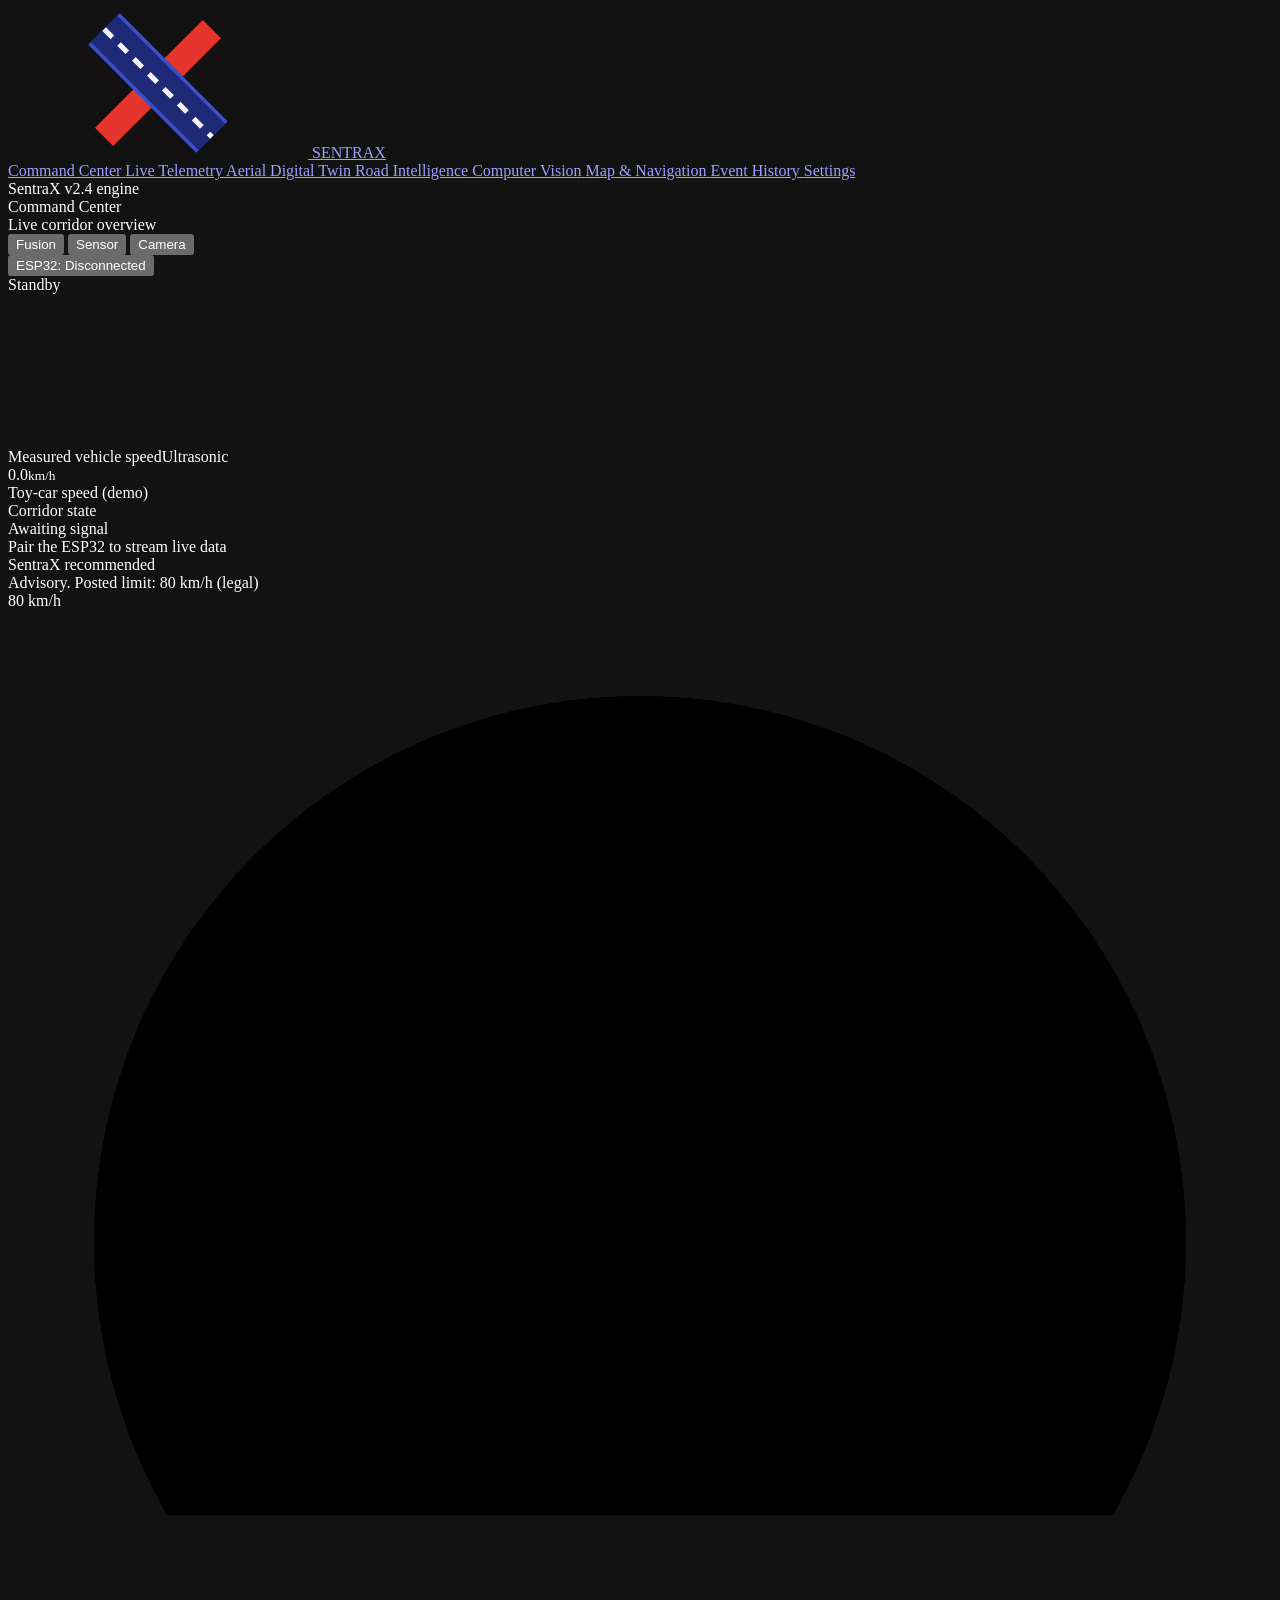
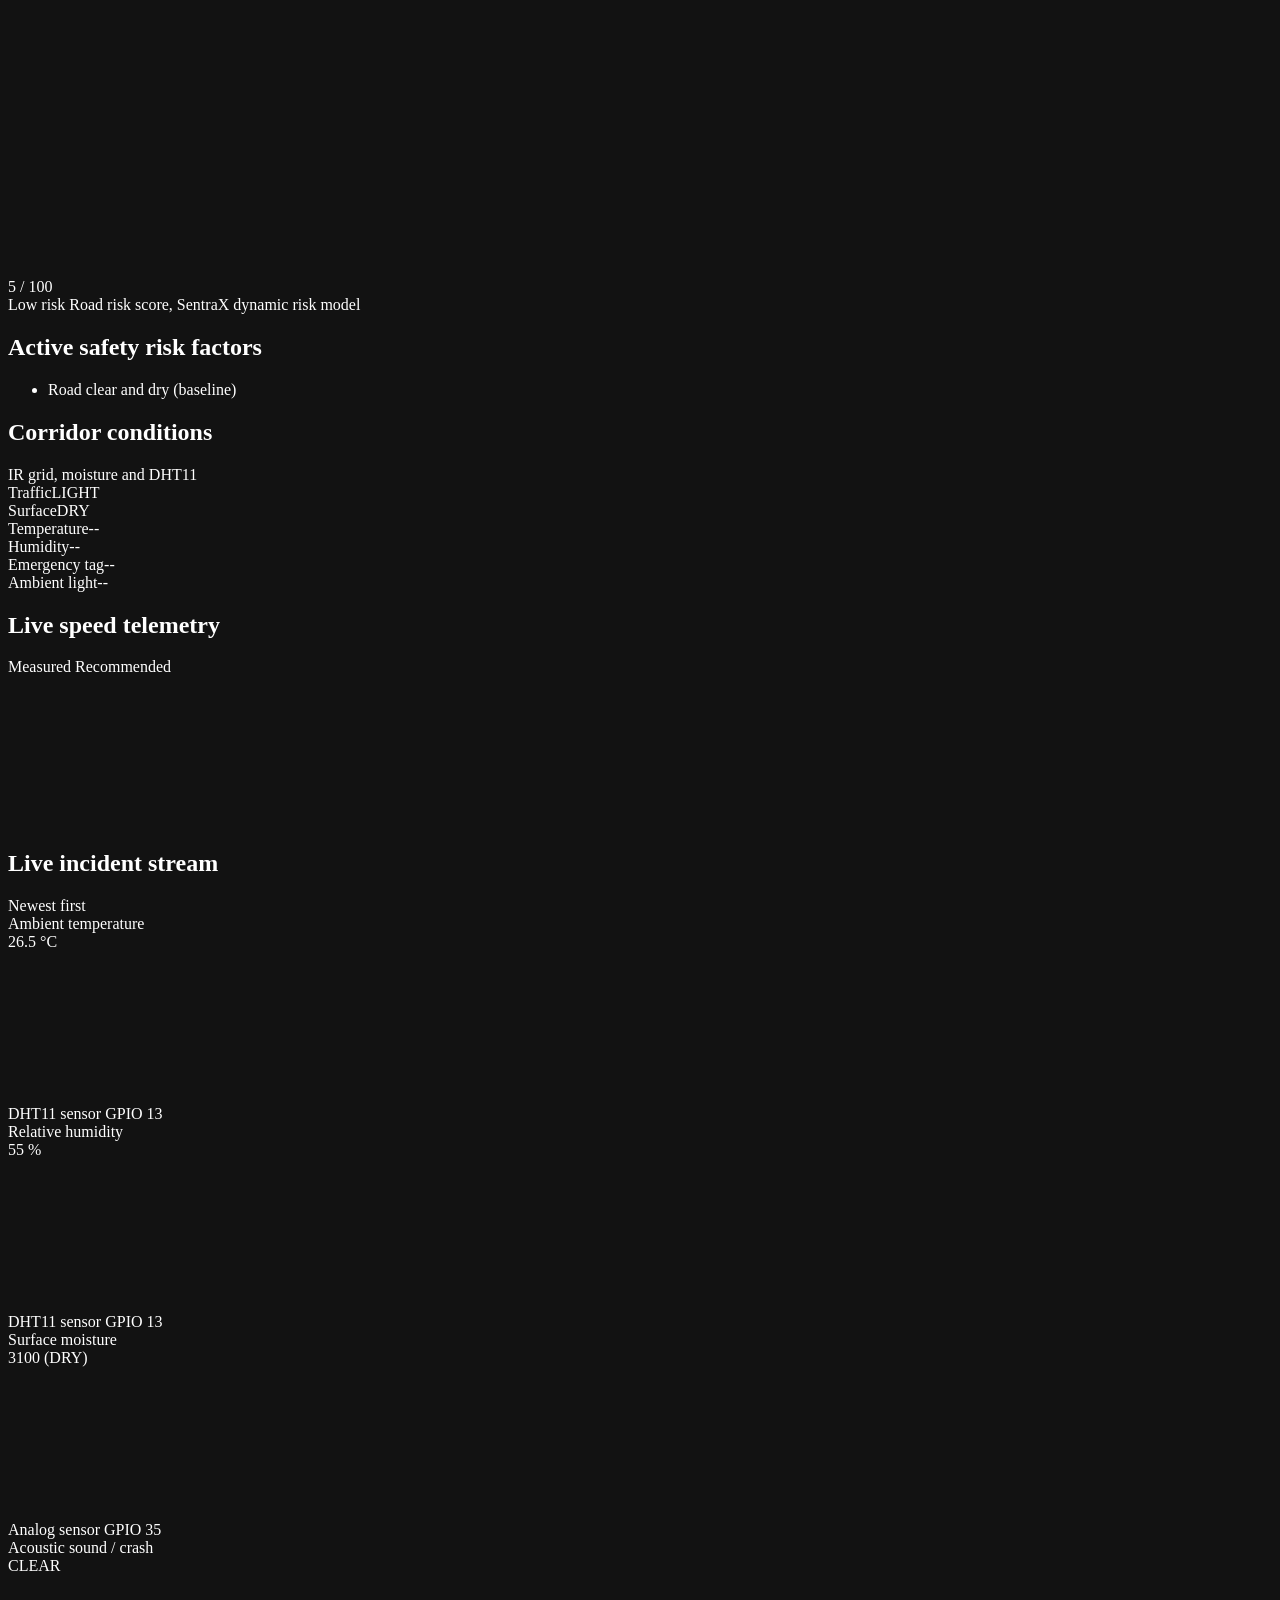
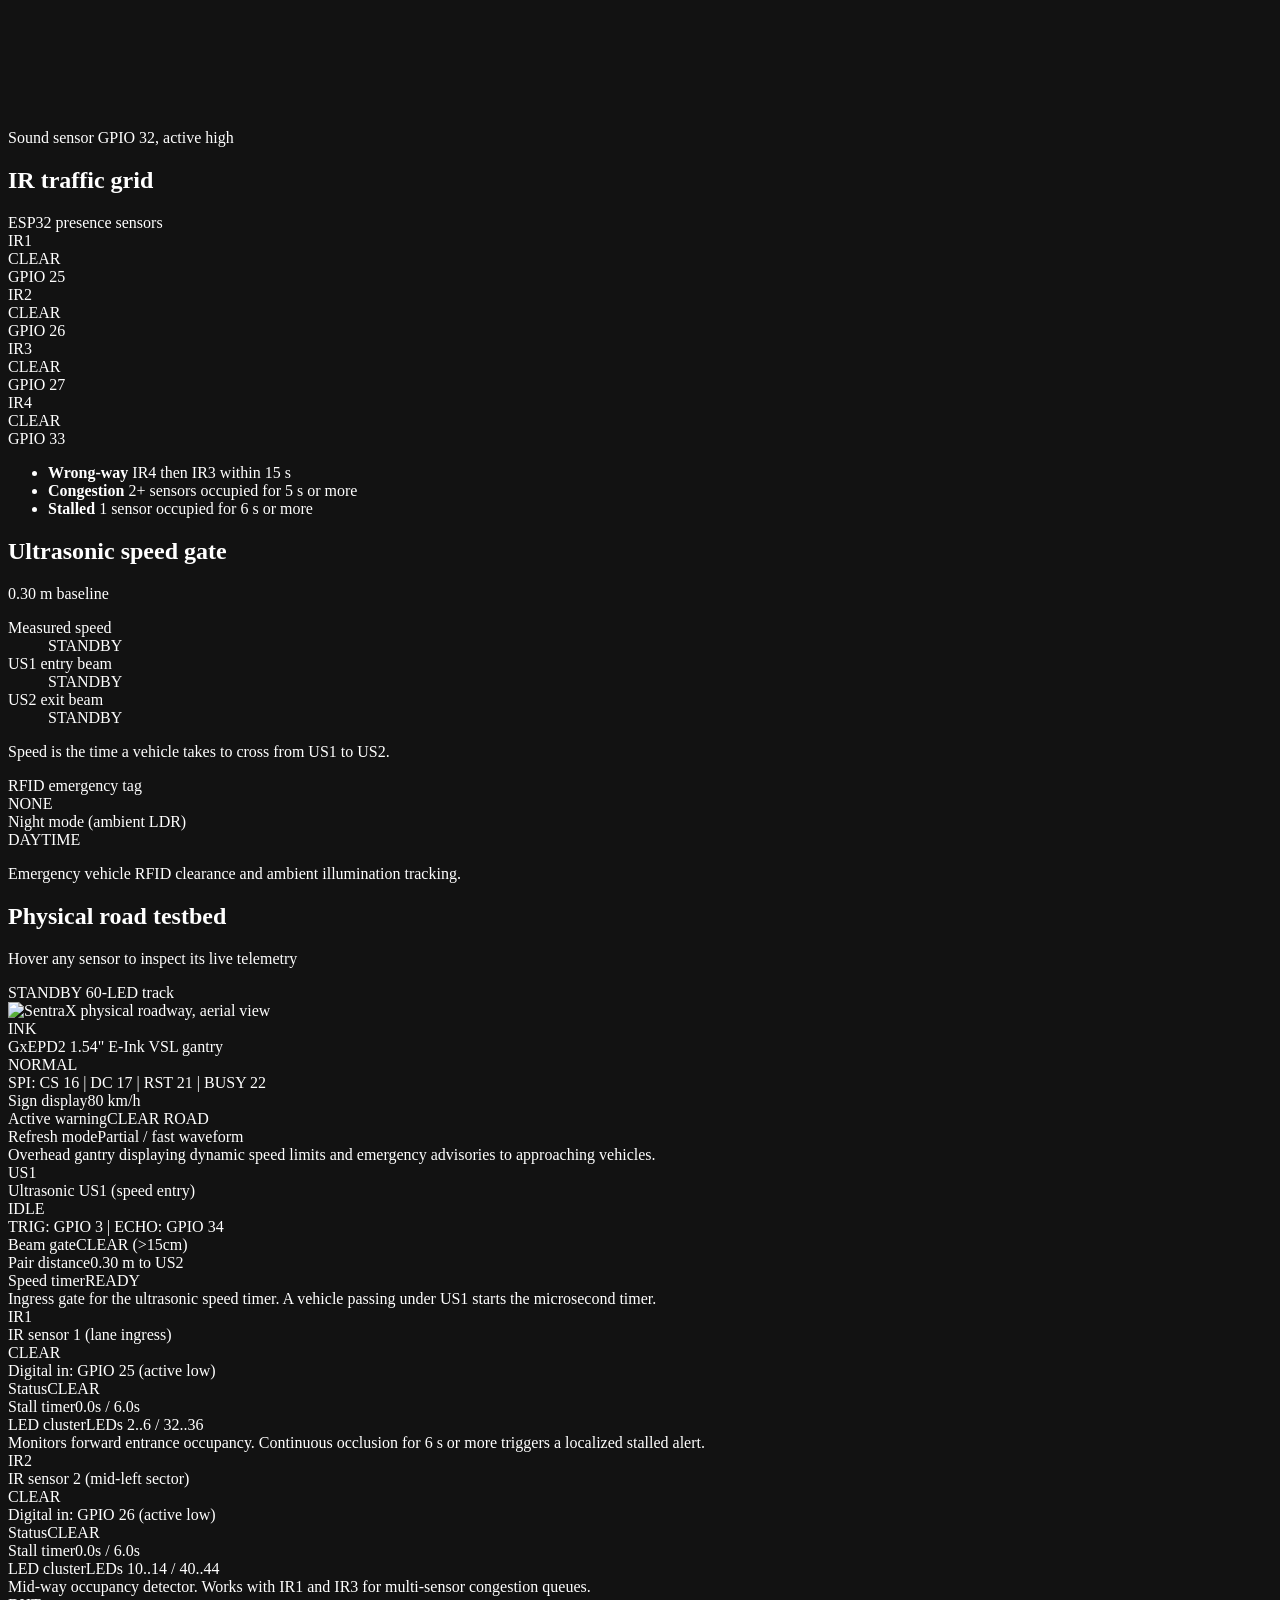
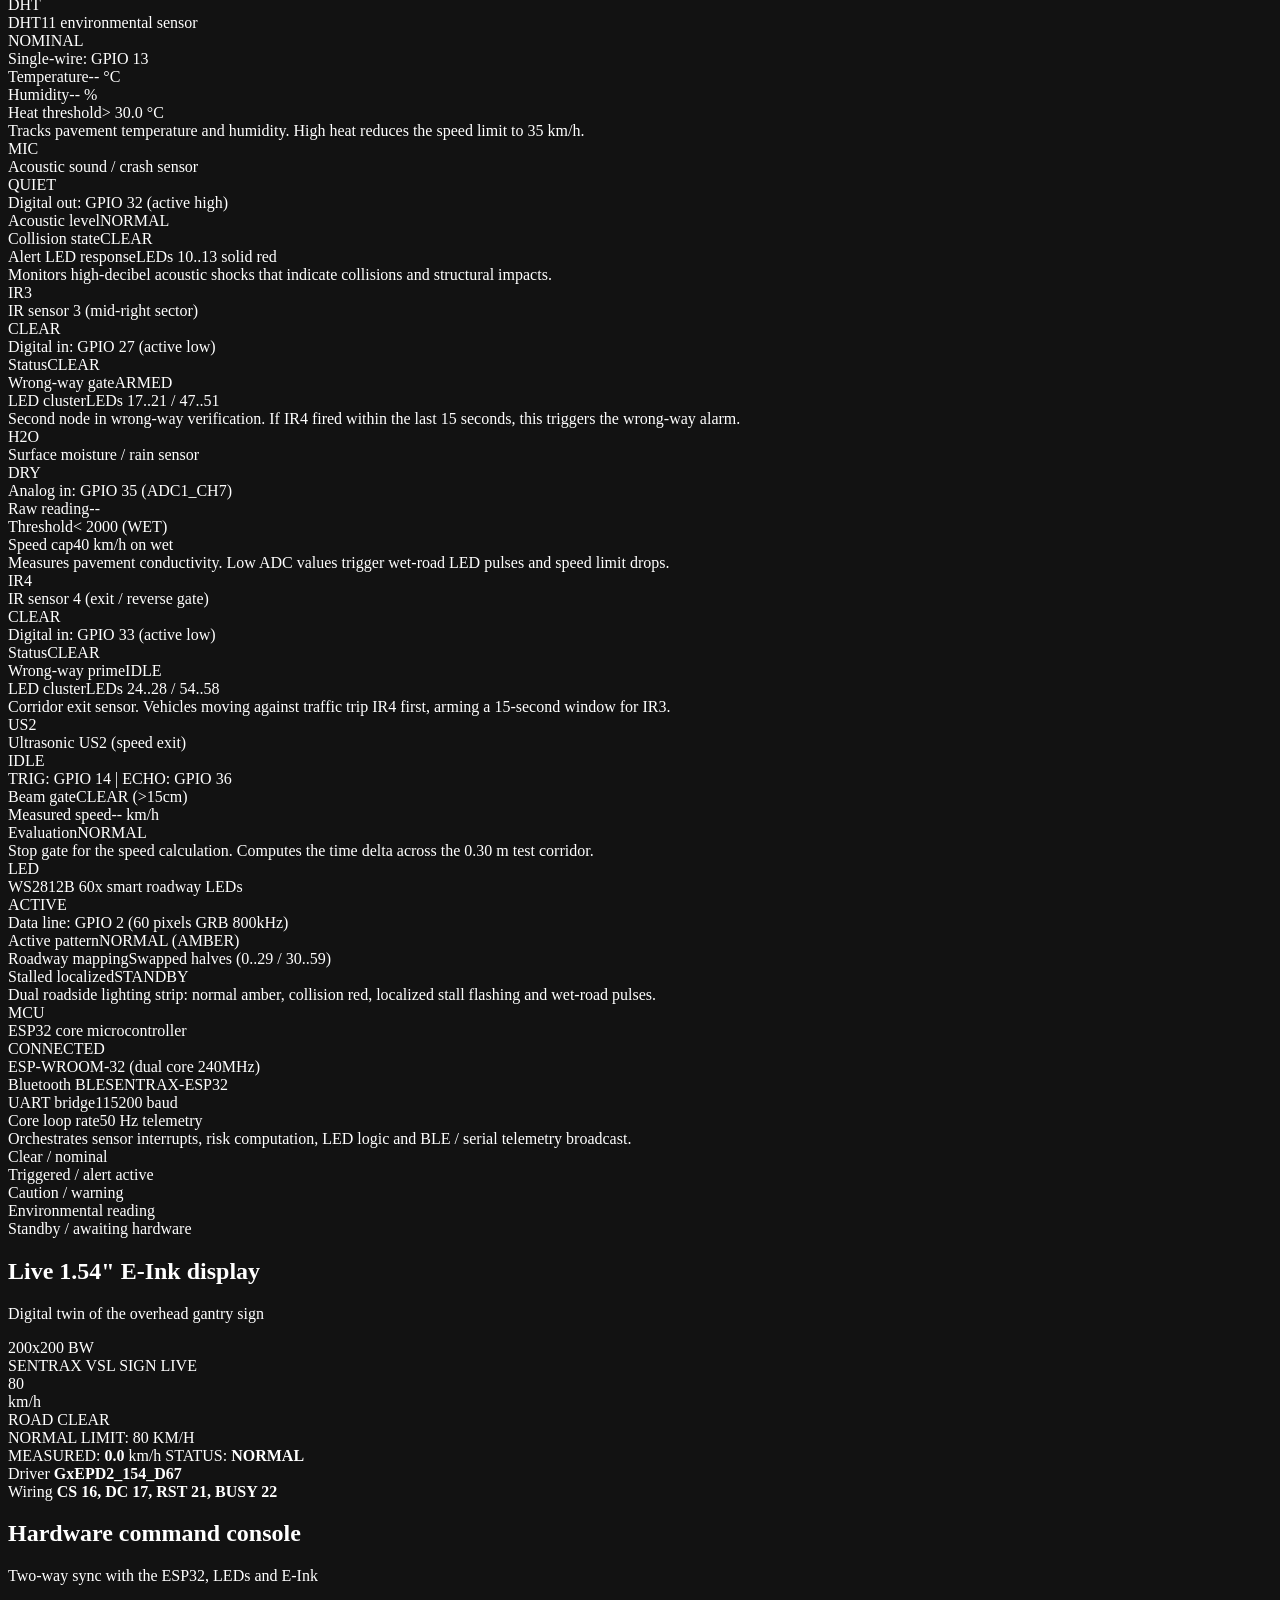
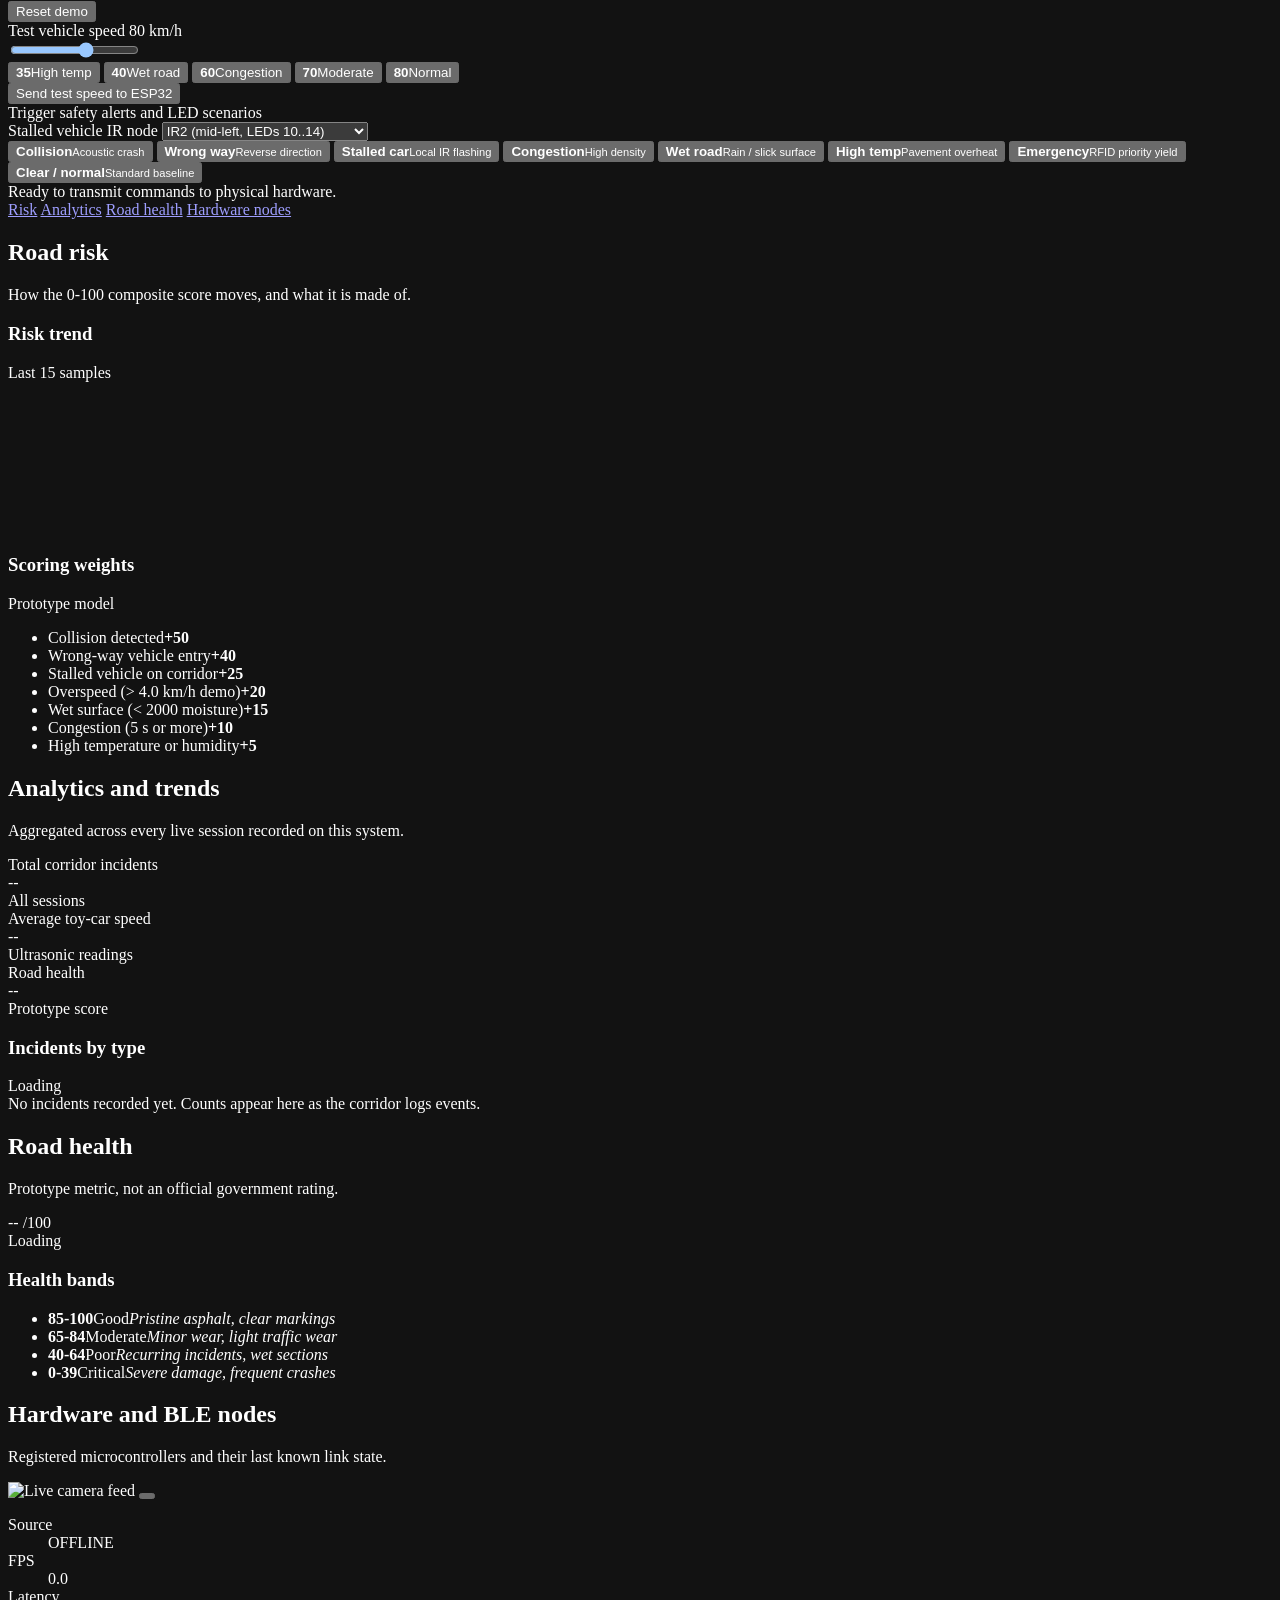
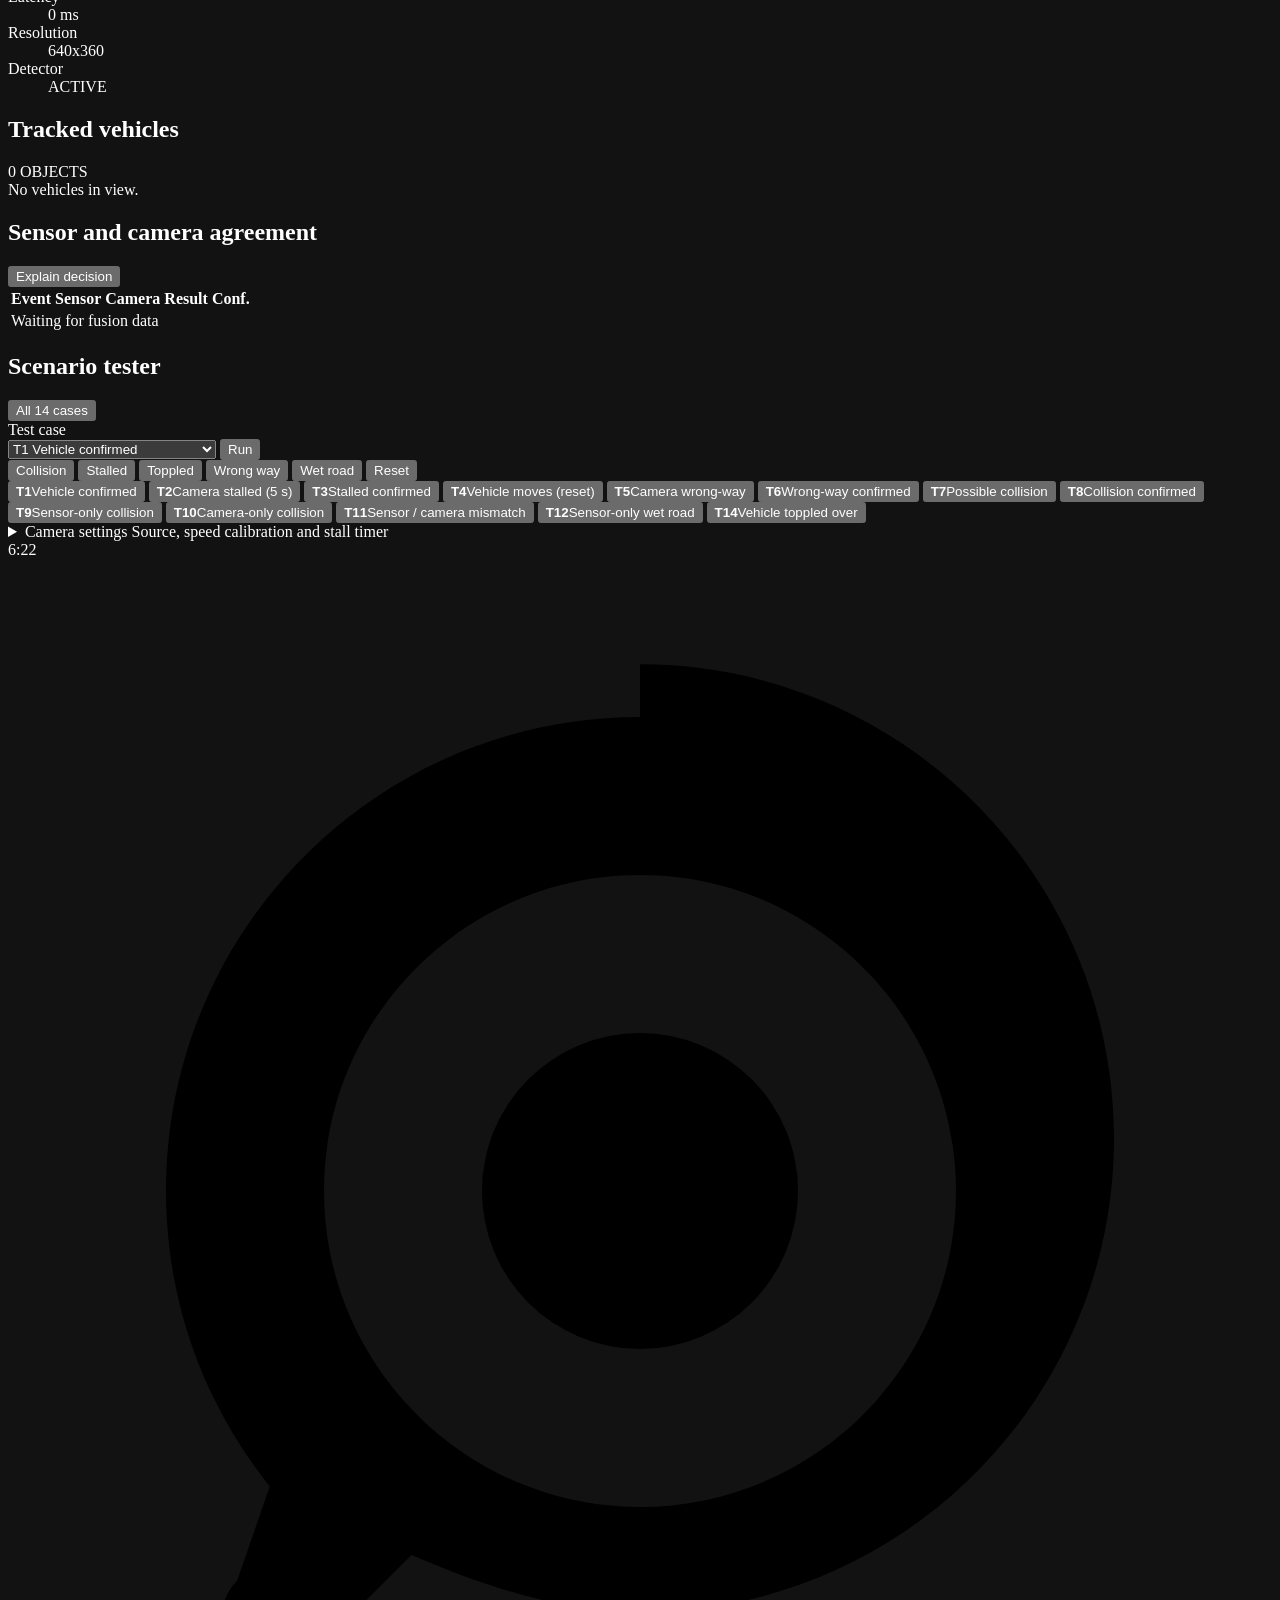
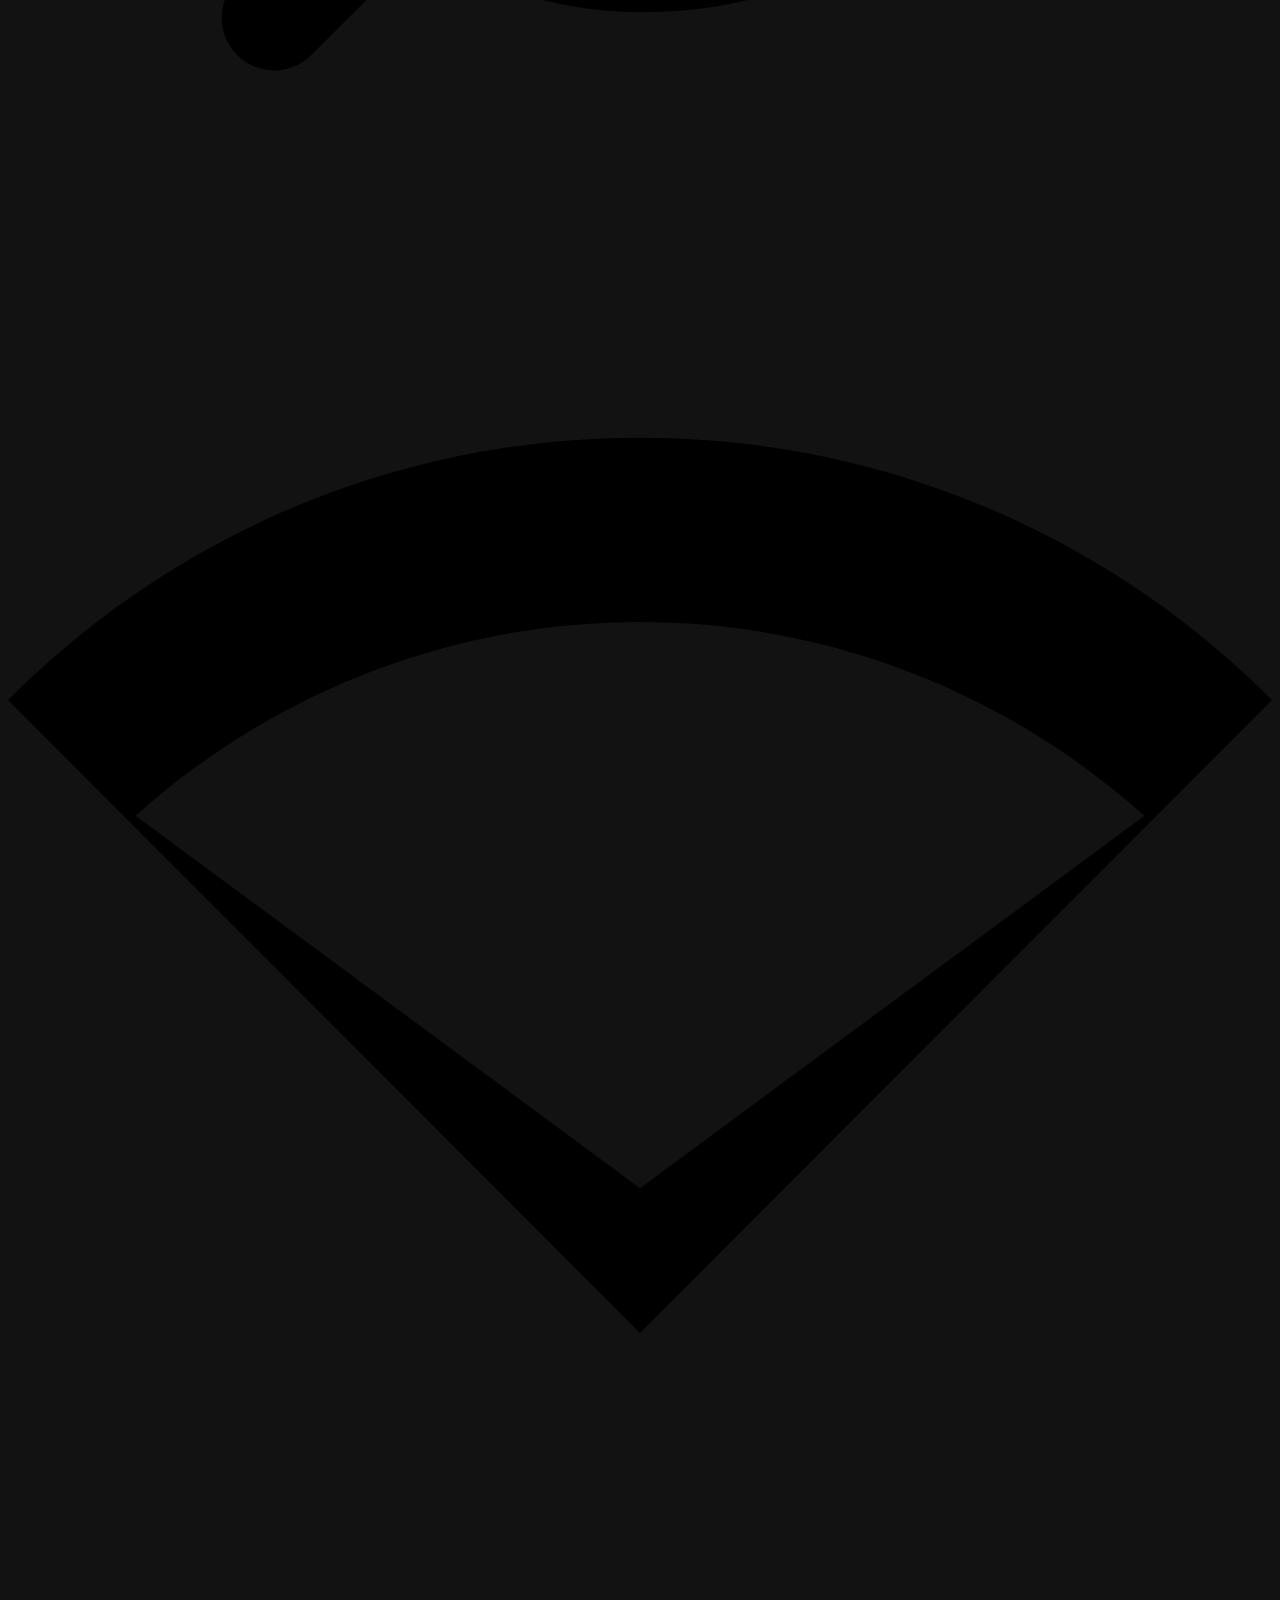
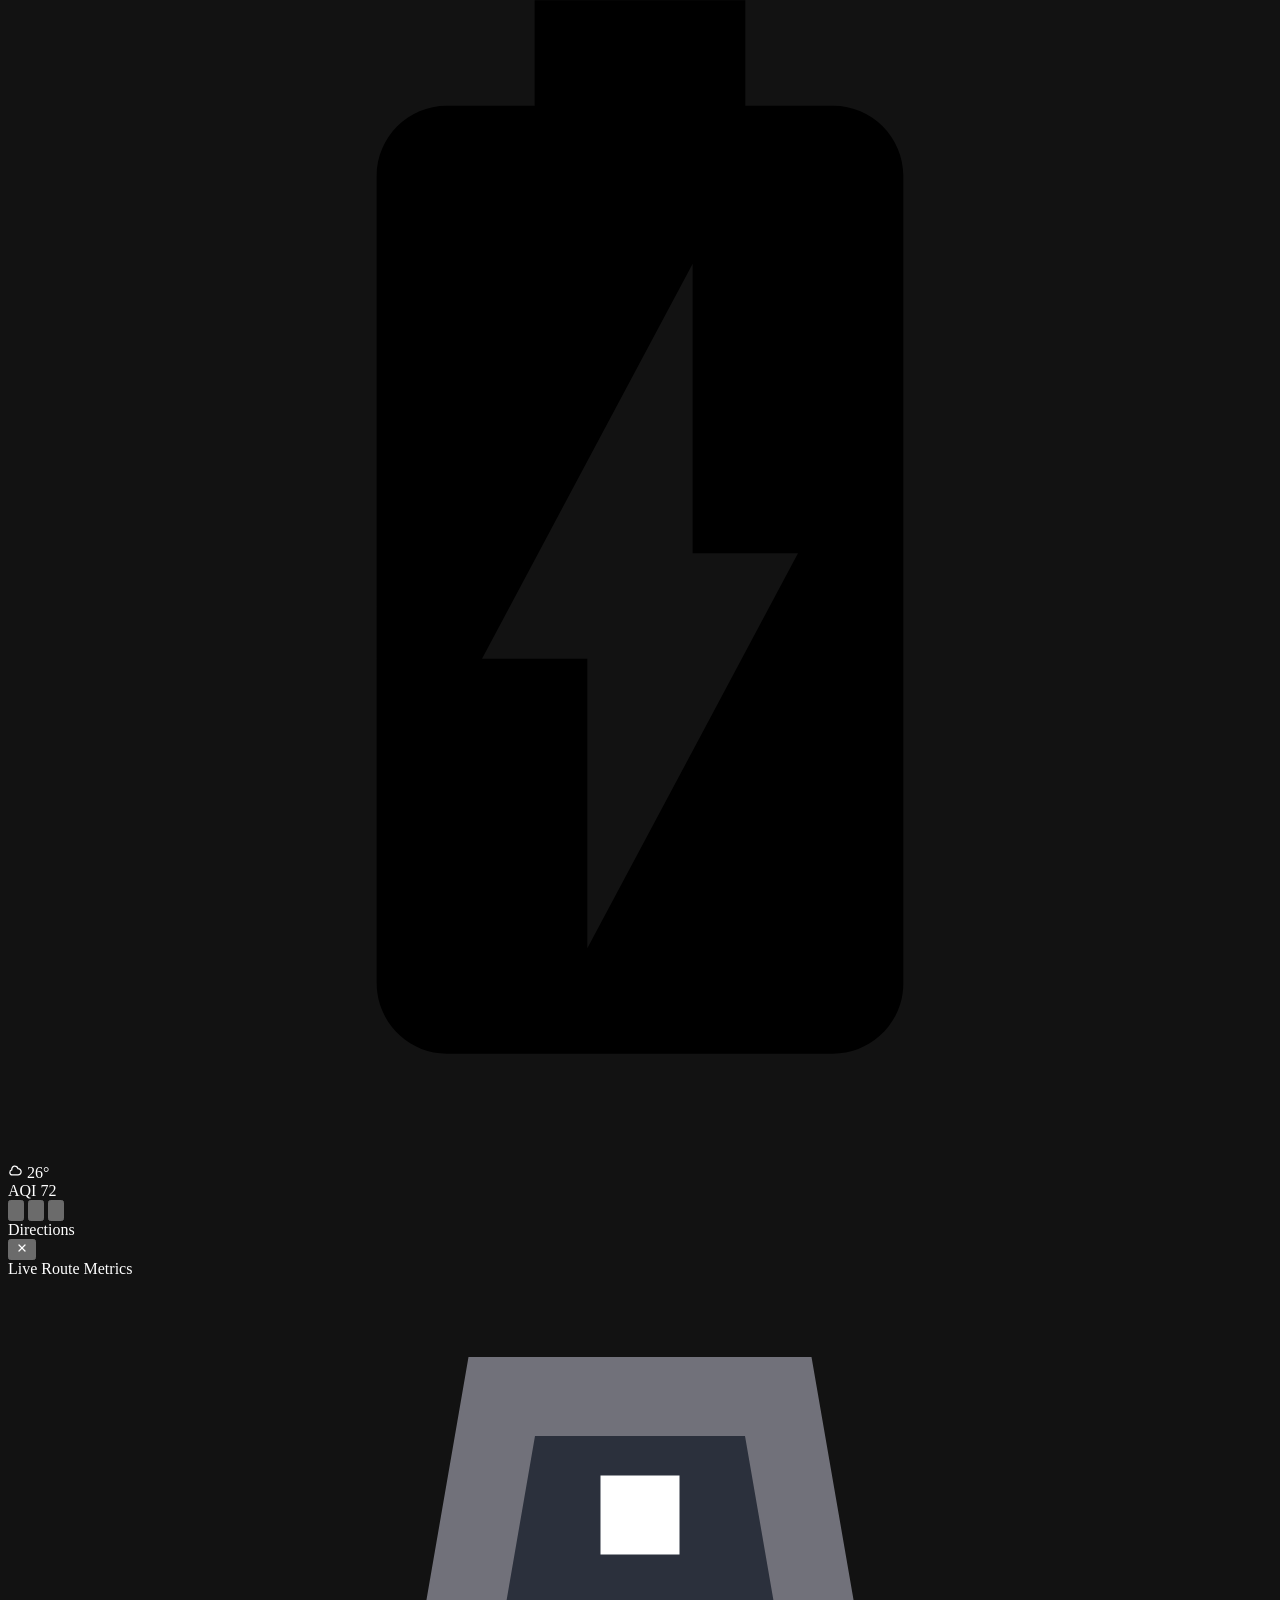
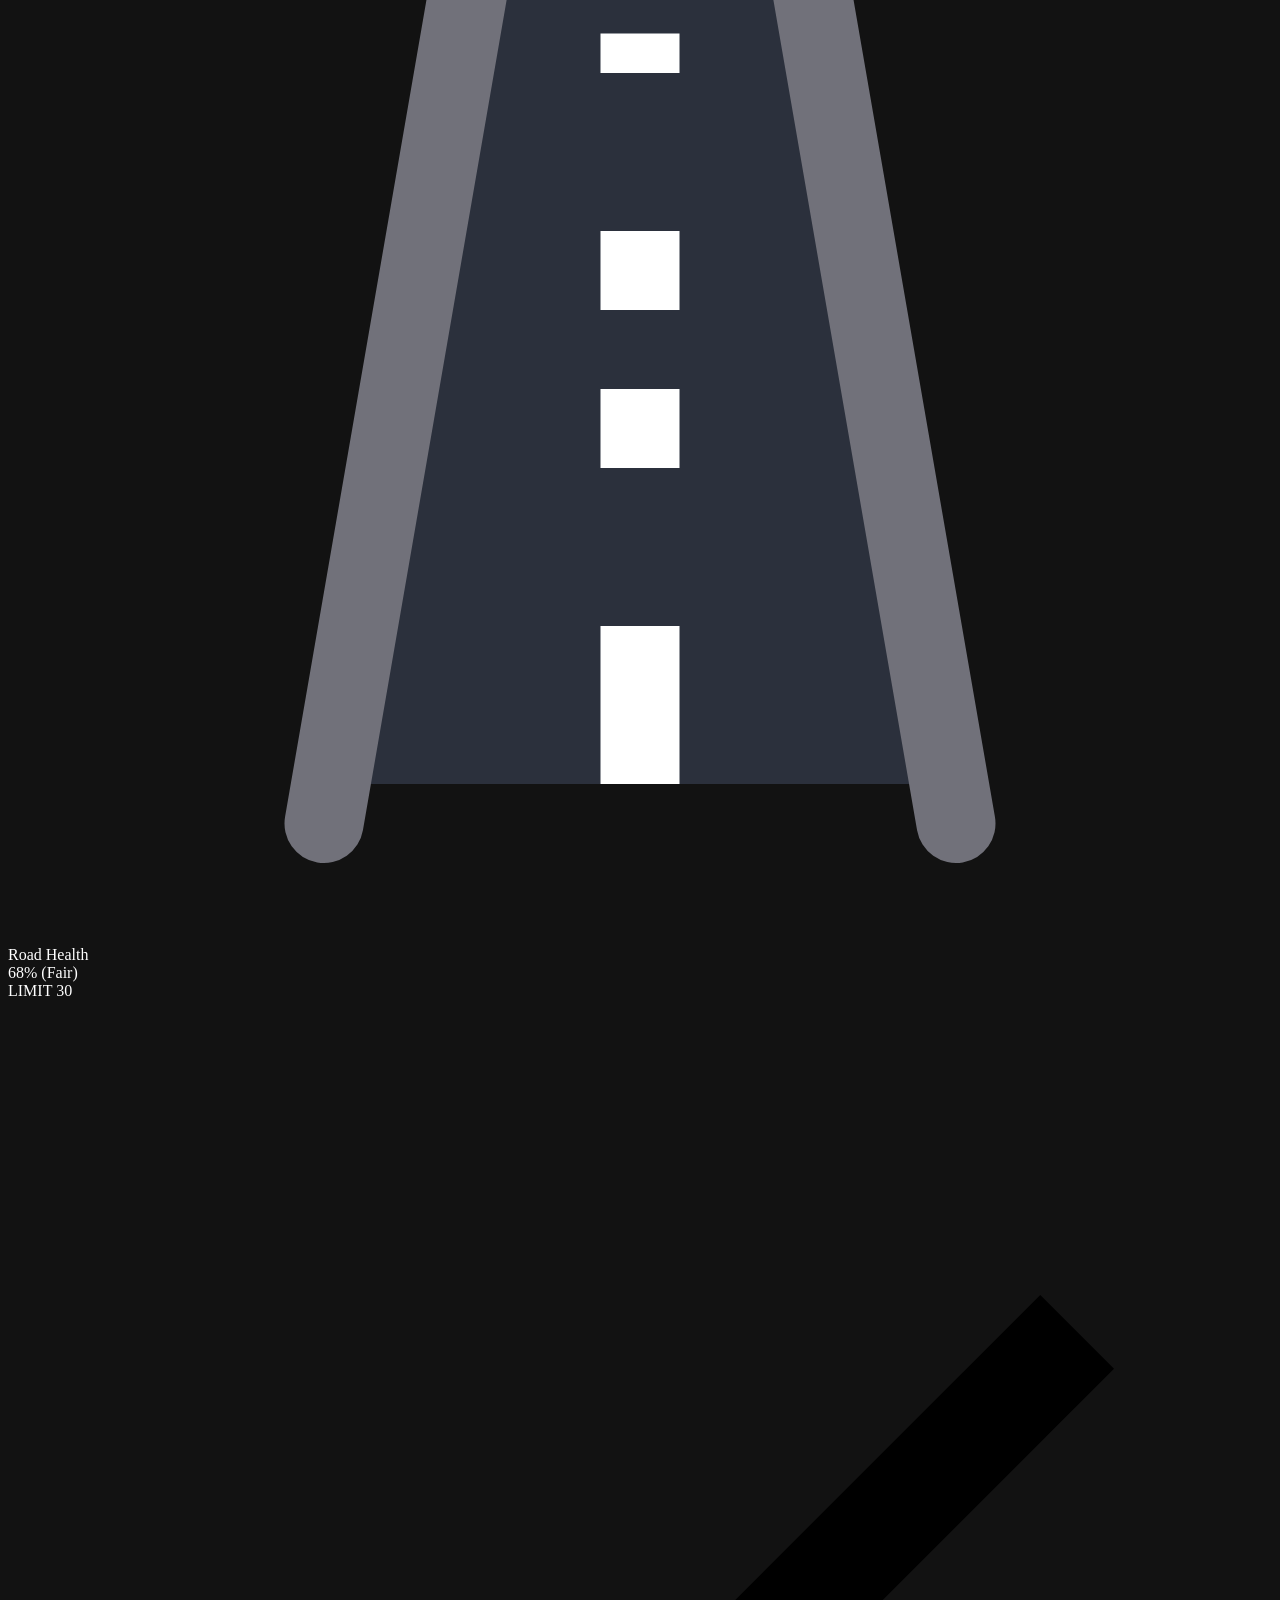
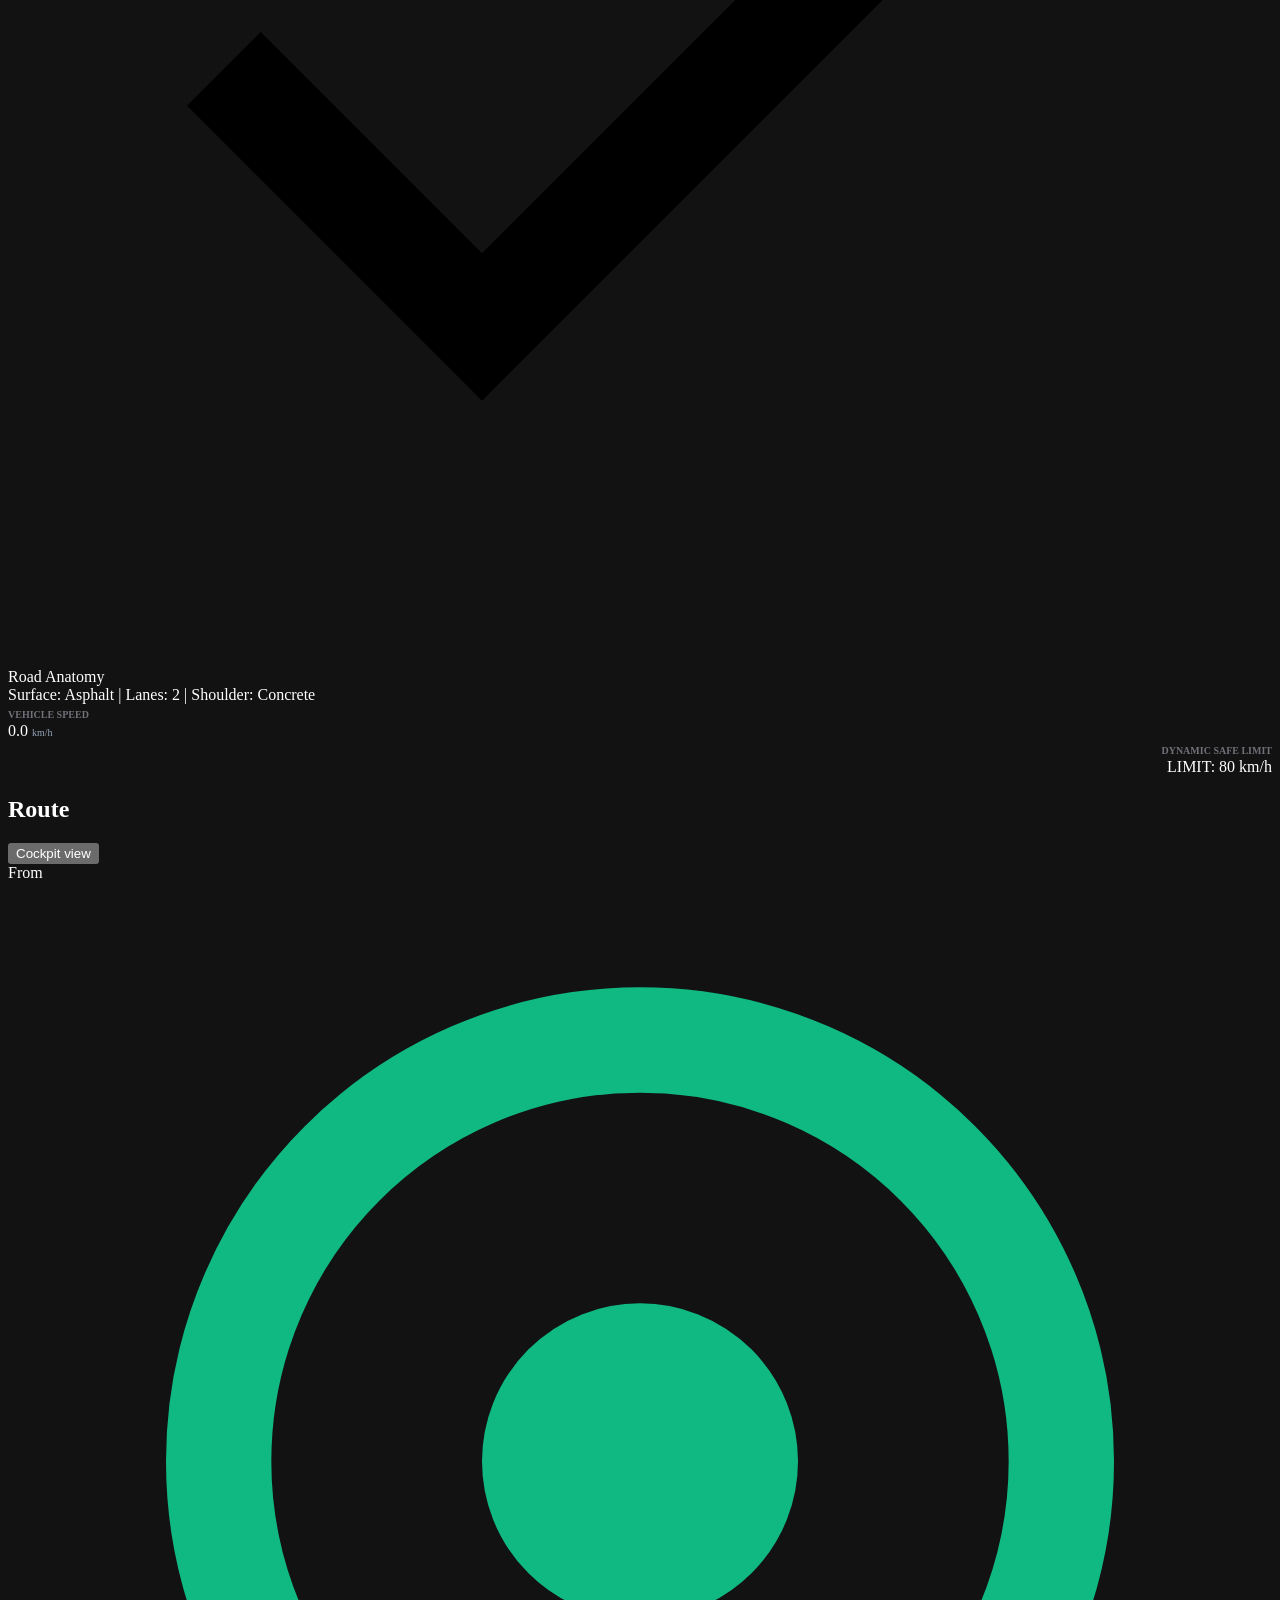
==== commit f7ac6128: "Merge camera-cv-fusion; add camera AI and mobile dashboard, remove potholes - Merge origin/feature/c" ====
--- a/software/frontend/templates/index.html
+++ b/software/frontend/templates/index.html
@@ -1,1734 +1,1450 @@
 <!DOCTYPE html>
-<html lang="en" data-theme="dark">
+<html lang="en">
 <head>
     <meta charset="UTF-8">
     <meta name="viewport" content="width=device-width, initial-scale=1.0">
-    <title>SentraX — Intelligent & Adaptive Road Safety Platform</title>
-    <!-- Stylesheet -->
+    <title>SentraX Command Center</title>
+    <meta name="description" content="SentraX intelligent road safety and smart infrastructure command center.">
+    <meta name="theme-color" content="#11100E">
+    <meta name="color-scheme" content="dark">
+    <link rel="icon" type="image/svg+xml" href="/static/images/sentrax-mark.svg">
+
+    <!-- Type: Geist + Geist Mono -->
+    <link rel="preconnect" href="https://fonts.googleapis.com">
+    <link rel="preconnect" href="https://fonts.gstatic.com" crossorigin>
+    <link rel="stylesheet" href="https://fonts.googleapis.com/css2?family=Geist:wght@300..800&family=Geist+Mono:wght@400..600&display=swap">
+
+    <!-- Icons: Phosphor -->
+    <link rel="stylesheet" href="https://unpkg.com/@phosphor-icons/web@2.1.1/src/regular/style.css">
+    <link rel="stylesheet" href="https://unpkg.com/@phosphor-icons/web@2.1.1/src/bold/style.css">
+    <link rel="stylesheet" href="https://unpkg.com/@phosphor-icons/web@2.1.1/src/fill/style.css">
+
     <link rel="stylesheet" href="/static/css/styles.css">
-    <!-- Leaflet Maps CSS -->
+    <link rel="stylesheet" href="/static/css/mascot.css">
+    <link rel="stylesheet" href="/static/css/layout.css">
+
+    <!-- Leaflet (Map & Navigation fallback map) -->
     <link rel="stylesheet" href="https://unpkg.com/leaflet@1.9.4/dist/leaflet.css" integrity="sha256-p4NxAoJBhIIN+hmNHrzRCf9tD/miZyoHS5obTRR9BMY=" crossorigin=""/>
-    <!-- Chart.js -->
     <script src="https://cdn.jsdelivr.net/npm/chart.js@4.4.1/dist/chart.umd.min.js"></script>
-    <!-- Leaflet Maps JS -->
     <script src="https://unpkg.com/leaflet@1.9.4/dist/leaflet.js" integrity="sha256-20nQCchB9co0qIjJZRGuk2/Z9VM+kNiyxNV1lvTlZBo=" crossorigin=""></script>
 </head>
 <body>
-    <!-- Sidebar Navigation -->
-    <aside class="sidebar">
-        <div class="brand-section">
-            <div class="brand-logo">SX</div>
-            <div class="brand-text">
-                <h1>SENTRAX</h1>
-                <span>SMART INFRASTRUCTURE</span>
-            </div>
-        </div>
+    <!-- Brand mark sprite (road + signal bar) -->
+    <svg width="0" height="0" style="position:absolute" aria-hidden="true">
+        <symbol id="sx-mark" viewBox="0 0 64 64">
+            <line x1="9" y1="55" x2="55" y2="9" stroke="#E5342B" stroke-width="11"/>
+            <line x1="9" y1="9" x2="55" y2="55" stroke="#3D4FC4" stroke-width="19"/>
+            <line x1="9" y1="9" x2="55" y2="55" stroke="#1E2A78" stroke-width="16"/>
+            <line x1="9" y1="9" x2="55" y2="55" stroke="#F4F6FB" stroke-width="2.2" stroke-dasharray="5 4"/>
+        </symbol>
+    </svg>
+
+    <!-- ============================================================ -->
+    <!-- NAVIGATION RAIL                                              -->
+    <!-- ============================================================ -->
+    <aside class="rail" id="rail" aria-label="Primary navigation">
+        <a href="#" class="rail-brand" id="rail-brand" aria-label="SentraX Command Center">
+            <svg class="brand-mark" aria-hidden="true"><use href="#sx-mark"/></svg>
+            <span class="brand-word">SENTRA<span>X</span></span>
+        </a>
 
         <nav class="nav-menu">
             <a href="#" class="nav-item active" data-tab="command-center">
-                <svg fill="none" stroke="currentColor" viewBox="0 0 24 24"><path stroke-linecap="round" stroke-linejoin="round" stroke-width="2" d="M3 12l2-2m0 0l7-7 7 7M5 10v10a1 1 0 001 1h3m10-11l2 2m-2-2v10a1 1 0 01-1 1h-3m-6 0a1 1 0 001-1v-4a1 1 0 011-1h2a1 1 0 011 1v4a1 1 0 001 1m-6 0h6"/></svg>
-                Command Center
+                <i class="ph ph-gauge" aria-hidden="true"></i><span class="nav-label">Command Center</span>
             </a>
             <a href="#" class="nav-item" data-tab="live-telemetry">
-                <svg fill="none" stroke="currentColor" viewBox="0 0 24 24"><path stroke-linecap="round" stroke-linejoin="round" stroke-width="2" d="M13 10V3L4 14h7v7l9-11h-7z"/></svg>
-                Live Telemetry
+                <i class="ph ph-pulse" aria-hidden="true"></i><span class="nav-label">Live Telemetry</span>
             </a>
             <a href="#" class="nav-item" data-tab="aerial">
-                <svg fill="none" stroke="currentColor" viewBox="0 0 24 24"><path stroke-linecap="round" stroke-linejoin="round" stroke-width="2" d="M15 12a3 3 0 11-6 0 3 3 0 016 0z"/><path stroke-linecap="round" stroke-linejoin="round" stroke-width="2" d="M2.458 12C3.732 7.943 7.523 5 12 5c4.478 0 8.268 2.943 9.542 7-1.274 4.057-5.064 7-9.542 7-4.477 0-8.268-2.943-9.542-7z"/></svg>
-                Aerial Digital Twin
+                <i class="ph ph-cube-transparent" aria-hidden="true"></i><span class="nav-label">Aerial Digital Twin</span>
+            </a>
+            <a href="#" class="nav-item" data-tab="intelligence">
+                <i class="ph ph-chart-line-up" aria-hidden="true"></i><span class="nav-label">Road Intelligence</span>
+            </a>
+            <a href="#" class="nav-item" data-tab="cv">
+                <i class="ph ph-video-camera" aria-hidden="true"></i><span class="nav-label">Computer Vision</span>
+            </a>
+            <a href="#" class="nav-item" data-tab="navigation">
+                <i class="ph ph-map-trifold" aria-hidden="true"></i><span class="nav-label">Map &amp; Navigation</span>
             </a>
             <a href="#" class="nav-item" data-tab="events">
-                <svg fill="none" stroke="currentColor" viewBox="0 0 24 24"><path stroke-linecap="round" stroke-linejoin="round" stroke-width="2" d="M12 8v4l3 3m6-3a9 9 0 11-18 0 9 9 0 0118 0z"/></svg>
-                Event History
-            </a>
-            <a href="#" class="nav-item" data-tab="risk">
-                <svg fill="none" stroke="currentColor" viewBox="0 0 24 24"><path stroke-linecap="round" stroke-linejoin="round" stroke-width="2" d="M12 9v2m0 4h.01m-6.938 4h13.856c1.54 0 2.502-1.667 1.732-3L13.732 4c-.77-1.333-2.694-1.333-3.464 0L3.34 16c-.77 1.333.192 3 1.732 3z"/></svg>
-                Road Risk
-            </a>
-            <a href="#" class="nav-item" data-tab="analytics">
-                <svg fill="none" stroke="currentColor" viewBox="0 0 24 24"><path stroke-linecap="round" stroke-linejoin="round" stroke-width="2" d="M9 19v-6a2 2 0 00-2-2H5a2 2 0 00-2 2v6a2 2 0 002 2h2a2 2 0 002-2zm0 0V9a2 2 0 012-2h2a2 2 0 012 2v10m-6 0a2 2 0 002 2h2a2 2 0 002-2m0 0V5a2 2 0 012-2h2a2 2 0 012 2v14a2 2 0 01-2 2h-2a2 2 0 01-2-2z"/></svg>
-                Analytics & Trends
-            </a>
-            <a href="#" class="nav-item" data-tab="cv">
-                <svg fill="none" stroke="currentColor" viewBox="0 0 24 24"><path stroke-linecap="round" stroke-linejoin="round" stroke-width="2" d="M15 10l4.553-2.276A1 1 0 0121 8.618v6.764a1 1 0 01-1.447.894L15 14M5 18h8a2 2 0 002-2V8a2 2 0 00-2-2H5a2 2 0 00-2 2v8a2 2 0 002 2z"/></svg>
-                Computer Vision
-            </a>
-            <a href="#" class="nav-item" data-tab="road-health">
-                <svg fill="none" stroke="currentColor" viewBox="0 0 24 24"><path stroke-linecap="round" stroke-linejoin="round" stroke-width="2" d="M9 12l2 2 4-4m5.618-4.016A11.955 11.955 0 0112 2.944a11.955 11.955 0 01-8.618 3.04A12.02 12.02 0 003 9c0 5.591 3.824 10.29 9 11.622 5.176-1.332 9-6.03 9-11.622 0-1.042-.133-2.052-.382-3.016z"/></svg>
-                Road Health
-            </a>
-            <a href="#" class="nav-item" data-tab="navigation">
-                <svg fill="none" stroke="currentColor" viewBox="0 0 24 24"><path stroke-linecap="round" stroke-linejoin="round" stroke-width="2" d="M9 20l-5.447-2.724A1 1 0 013 16.382V5.618a1 1 0 011.447-.894L9 7m0 13l6-3m-6 3V7m6 10l4.553 2.276A1 1 0 0021 18.382V7.618a1 1 0 00-.553-.894L15 4m0 13V4m0 0L9 7"/></svg>
-                Map / Navigation
-            </a>
-            <a href="#" class="nav-item" data-tab="hazards">
-                <svg fill="none" stroke="currentColor" viewBox="0 0 24 24"><path stroke-linecap="round" stroke-linejoin="round" stroke-width="2" d="M17.657 16.657L13.414 20.9a1.998 1.998 0 01-2.827 0l-4.244-4.243a8 8 0 1111.314 0z"/></svg>
-                Hazard Zones
-            </a>
-            <a href="#" class="nav-item" data-tab="devices">
-                <svg fill="none" stroke="currentColor" viewBox="0 0 24 24"><path stroke-linecap="round" stroke-linejoin="round" stroke-width="2" d="M9 3v2m6-2v2M9 19v2m6-2v2M5 9H3m2 6H3m18-6h-2m2 6h-2M7 19h10a2 2 0 002-2V7a2 2 0 00-2-2H7a2 2 0 00-2 2v10a2 2 0 002 2zM9 9h6v6H9V9z"/></svg>
-                Hardware Nodes
+                <i class="ph ph-clock-counter-clockwise" aria-hidden="true"></i><span class="nav-label">Event History</span>
             </a>
             <a href="#" class="nav-item" data-tab="settings">
-                <svg fill="none" stroke="currentColor" viewBox="0 0 24 24"><path stroke-linecap="round" stroke-linejoin="round" stroke-width="2" d="M10.325 4.317c.426-1.756 2.924-1.756 3.35 0a1.724 1.724 0 002.573 1.066c1.543-.94 3.31.826 2.37 2.37a1.724 1.724 0 001.065 2.572c1.756.426 1.756 2.924 0 3.35a1.724 1.724 0 00-1.066 2.573c.94 1.543-.826 3.31-2.37 2.37a1.724 1.724 0 00-2.572 1.065c-.426 1.756-2.924 1.756-3.35 0a1.724 1.724 0 00-2.573-1.066c-1.543.94-3.31-.826-2.37-2.37a1.724 1.724 0 00-1.065-2.572c-1.756-.426-1.756-2.924 0-3.35a1.724 1.724 0 001.066-2.573c-.94-1.543.826-3.31 2.37-2.37.996.608 2.296.07 2.572-1.065z"/><path stroke-linecap="round" stroke-linejoin="round" stroke-width="2" d="M15 12a3 3 0 11-6 0 3 3 0 016 0z"/></svg>
-                Settings
+                <i class="ph ph-gear-six" aria-hidden="true"></i><span class="nav-label">Settings</span>
             </a>
         </nav>
 
-        <div class="sidebar-footer">
-            <div>SentraX v2.4.0 Engine</div>
-            <div style="color:var(--accent-cyan); font-weight:600; margin-top:2px;">Google DeepMind Pair</div>
+        <div class="rail-foot">
+            <div class="rail-version"><span class="nav-label">SentraX v2.4 engine</span></div>
         </div>
     </aside>
 
-    <!-- Main Viewport -->
-    <main class="main-viewport" style="position:relative;">
-        <!-- Top App Bar -->
+    <!-- ============================================================ -->
+    <!-- MAIN VIEWPORT                                                -->
+    <!-- ============================================================ -->
+    <main class="main-viewport">
         <header class="top-header">
             <div class="header-left">
                 <div class="page-title" id="current-page-title">Command Center</div>
-            </div>
-            <div class="header-right" style="display:flex; align-items:center; gap:8px;">
-                <!-- Detection Mode Switcher (Section 31: FUSION, SENSOR, CAMERA) -->
-                <div class="mode-pill-group" style="display:flex; background:rgba(255,255,255,0.06); border:1px solid var(--border-color); border-radius:6px; overflow:hidden;">
-                    <button class="btn-mode active" id="btn-mode-fusion" data-mode="FUSION" style="padding:5px 10px; font-size:11px; font-weight:700; background:#2563eb; color:#fff; border:none; cursor:pointer;">FUSION MODE</button>
-                    <button class="btn-mode" id="btn-mode-sensor" data-mode="SENSOR" style="padding:5px 10px; font-size:11px; font-weight:700; background:transparent; color:var(--text-secondary); border:none; cursor:pointer;">SENSOR MODE</button>
-                    <button class="btn-mode" id="btn-mode-camera" data-mode="CAMERA" style="padding:5px 10px; font-size:11px; font-weight:700; background:transparent; color:var(--text-secondary); border:none; cursor:pointer;">CAMERA MODE</button>
-                </div>
-                <!-- Demo Stalled Timer Toggle (Section 34: 5s demo vs 15s prod) -->
-                <button class="btn btn-outline" id="btn-toggle-demo-stall" title="Toggle 5s Demo vs 15s Production Stalled Vehicle Timer" style="font-size:11px; font-weight:700; color:var(--accent-amber); padding:5px 10px;">
-                    ⏱️ DEMO: 5s STALL
-                </button>
-                <!-- ESP32 Pairing Button Pill -->
-                <button class="btn-hw-pill disconnected" id="btn-menu-esp32" title="Click to open ESP32 Gateway Pairing Menu">
+                <div class="page-sub" id="current-page-sub">Live corridor overview</div>
+            </div>
+            <div class="header-right">
+                <span class="demo-chip" id="demo-chip" hidden>Demo</span>
+                <div class="mode-switch" role="group" aria-label="Detection mode">
+                    <button class="mode-btn active" id="btn-mode-fusion" data-mode="FUSION" type="button">Fusion</button>
+                    <button class="mode-btn" id="btn-mode-sensor" data-mode="SENSOR" type="button">Sensor</button>
+                    <button class="mode-btn" id="btn-mode-camera" data-mode="CAMERA" type="button">Camera</button>
+                </div>
+                <button class="btn-hw-pill disconnected" id="btn-menu-esp32" title="Open the ESP32 pairing menu">
                     <span class="status-indicator-dot red" id="dot-esp32"></span>
                     <span id="label-esp32">ESP32: Disconnected</span>
                 </button>
-                <!-- Master System Liveness Badge -->
                 <div class="master-gate-badge standby" id="master-gate-badge">
                     <span class="pulse-dot"></span>
-                    <span id="master-gate-label">STANDBY (CONNECT ESP32)</span>
-                </div>
-                <button class="btn btn-outline" id="btn-toggle-theme" title="Toggle Dark/Light Mode">
-                    🌓
-                </button>
+                    <span id="master-gate-label">Standby</span>
+                </div>
             </div>
         </header>
 
-        <!-- Hardware Standby Gate Overlay (Strict Zero Simulation Gate) -->
-        <div class="hardware-standby-overlay" id="hardware-standby-overlay">
-            <div class="standby-gate-card">
-                <div class="standby-gate-icon">
-                    <svg width="40" height="40" fill="none" stroke="currentColor" viewBox="0 0 24 24"><path stroke-linecap="round" stroke-linejoin="round" stroke-width="2" d="M12 15v2m-6 4h12a2 2 0 002-2v-6a2 2 0 00-2-2H6a2 2 0 00-2 2v6a2 2 0 002 2zm10-10V7a4 4 0 00-8 0v4h8z"/></svg>
-                </div>
-                <h2 class="standby-gate-title">SENTRAX MULTI-MODAL GATEWAY</h2>
-                <p class="standby-gate-desc">
-                    Connect your physical <b>ESP32 Core Road Controller</b>, switch to <b>CAMERA MODE</b> to test Phone Camera vision independently, or run the <b>Interactive Test Deck</b>.
-                </p>
-                <div class="standby-modules-grid" style="display:flex; justify-content:center; max-width:460px; margin:0 auto;">
-                    <!-- Module: ESP32 -->
-                    <div class="standby-module-card" id="card-standby-esp32" style="width:100%;">
-                        <div class="standby-module-header">
-                            <div class="standby-module-title">ESP32 Core Road Controller</div>
-                            <span class="standby-chip disconnected" id="chip-standby-esp32">DISCONNECTED</span>
-                        </div>
-                        <div class="standby-module-body">
-                            <div class="subsystem-line">✓ 4x IR Presence Grid (GPIO 25, 26, 27, 33)</div>
-                            <div class="subsystem-line">✓ Dual Ultrasonic Speed Radar (US1 & US2)</div>
-                            <div class="subsystem-line">✓ Sound Acoustic Sensor & Rain Moisture</div>
-                            <div class="subsystem-line">✓ WS2812B Dynamic LEDs & E-Ink Sign</div>
-                        </div>
-                        <div style="display:flex; gap:8px; margin-top:10px;">
-                            <button class="btn btn-primary" id="btn-open-esp32-modal" style="flex:1; background:#2563eb; color:#fff; font-weight:700;">
-                                PAIR ESP32 GATEWAY
+        <div class="content" id="content-scroll">
+
+            <!-- ====================================================== -->
+            <!-- 1. COMMAND CENTER                                      -->
+            <!-- ====================================================== -->
+            <div class="page-container active" id="page-command-center" data-title="Command Center" data-sub="Live corridor overview">
+                <section class="corridor-hero reveal" id="corridor-hero" data-tone="standby" aria-label="Live corridor">
+                    <canvas class="corridor-canvas" id="corridor-canvas" aria-hidden="true"></canvas>
+                    <div class="corridor-top">
+                        <div class="corridor-readout">
+                            <div class="micro-label">Measured vehicle speed<span>Ultrasonic</span></div>
+                            <div class="hero-speed"><span id="val-current-speed">0.0</span><small>km/h</small></div>
+                            <div class="micro-note">Toy-car speed (demo)</div>
+                        </div>
+                        <div class="corridor-state-block">
+                            <div class="micro-label">Corridor state</div>
+                            <div class="corridor-state" id="corridor-state">Awaiting signal</div>
+                            <div class="micro-note" id="corridor-state-sub">Pair the ESP32 to stream live data</div>
+                        </div>
+                        <div class="sign-block">
+                            <div class="sign-caption">
+                                <div class="micro-label">SentraX recommended</div>
+                                <div class="micro-note">Advisory. Posted limit: 80 km/h (legal)</div>
+                            </div>
+                            <div class="speed-sign" id="speed-sign">
+                                <span class="speed-sign-value" id="val-rec-speed">80</span>
+                                <span class="speed-sign-unit">km/h</span>
+                            </div>
+                        </div>
+                    </div>
+                </section>
+
+                <div class="grid-12 cc-bento">
+                    <section class="card span-7 risk-card reveal">
+                        <div class="risk-instrument">
+                            <div class="risk-circle" id="risk-meter-circle">
+                                <svg class="dial" viewBox="0 0 220 220" aria-hidden="true">
+                                    <path class="dial-band good" d="M 27.73 157.5 A 95 95 0 1 1 192.27 157.5" pathLength="100"/>
+                                    <path class="dial-band warn" d="M 27.73 157.5 A 95 95 0 1 1 192.27 157.5" pathLength="100"/>
+                                    <path class="dial-band crit" d="M 27.73 157.5 A 95 95 0 1 1 192.27 157.5" pathLength="100"/>
+                                    <g class="dial-ticks" id="dial-ticks"></g>
+                                    <path class="dial-track" d="M 37.69 151.75 A 83.5 83.5 0 1 1 182.31 151.75" pathLength="100"/>
+                                    <path class="dial-fill" id="gauge-fill" d="M 37.69 151.75 A 83.5 83.5 0 1 1 182.31 151.75" pathLength="100"/>
+                                    <g class="dial-needle" id="dial-needle">
+                                        <line x1="110" y1="122" x2="110" y2="44"/>
+                                        <circle cx="110" cy="110" r="6"/>
+                                    </g>
+                                </svg>
+                                <div class="dial-readout">
+                                    <span class="dial-value" id="val-risk-score">5</span>
+                                    <span class="dial-max">/ 100</span>
+                                </div>
+                            </div>
+                            <div class="dial-caption">
+                                <span class="risk-band" id="risk-band-label">Low risk</span>
+                                <span class="micro-note">Road risk score, SentraX dynamic risk model</span>
+                            </div>
+                        </div>
+                        <div class="risk-factors">
+                            <div class="card-head">
+                                <h2 class="card-title">Active safety risk factors</h2>
+                            </div>
+                            <ul class="factor-list" id="risk-reasons-list">
+                                <li>Road clear and dry (baseline)</li>
+                            </ul>
+                        </div>
+                    </section>
+
+                    <section class="card span-5 conditions-card cc-cond reveal">
+                        <div class="card-head">
+                            <h2 class="card-title">Corridor conditions</h2>
+                            <span class="card-meta">IR grid, moisture and DHT11</span>
+                        </div>
+                        <div class="cond-grid">
+                            <div class="cond"><i class="ph ph-car-profile" aria-hidden="true"></i><span class="cond-label">Traffic</span><span class="cond-value state-text" id="val-traffic-level">LIGHT</span></div>
+                            <div class="cond"><i class="ph ph-drop-half" aria-hidden="true"></i><span class="cond-label">Surface</span><span class="cond-value state-text" id="val-road-cond">DRY</span></div>
+                            <div class="cond"><i class="ph ph-thermometer-simple" aria-hidden="true"></i><span class="cond-label">Temperature</span><span class="cond-value" id="cc-temp">--</span></div>
+                            <div class="cond"><i class="ph ph-drop" aria-hidden="true"></i><span class="cond-label">Humidity</span><span class="cond-value" id="cc-hum">--</span></div>
+                            <div class="cond"><i class="ph ph-siren" aria-hidden="true"></i><span class="cond-label">Emergency tag</span><span class="cond-value state-text" id="cc-rfid">--</span></div>
+                            <div class="cond"><i class="ph ph-moon-stars" aria-hidden="true"></i><span class="cond-label">Ambient light</span><span class="cond-value state-text" id="cc-night">--</span></div>
+                        </div>
+                    </section>
+
+                    <section class="card span-8 cc-chart reveal">
+                        <div class="card-head">
+                            <h2 class="card-title">Live speed telemetry</h2>
+                            <div class="chart-legend">
+                                <span><i class="legend-swatch measured"></i>Measured</span>
+                                <span><i class="legend-swatch recommended"></i>Recommended</span>
+                            </div>
+                        </div>
+                        <div class="chart-box">
+                            <canvas id="chart-speed-history"></canvas>
+                        </div>
+                    </section>
+
+                    <section class="card span-4 card-stream cc-stream reveal">
+                        <div class="card-head">
+                            <h2 class="card-title">Live incident stream</h2>
+                            <span class="card-meta">Newest first</span>
+                        </div>
+                        <div class="timeline-list" id="timeline-container"></div>
+                    </section>
+                </div>
+            </div>
+
+            <!-- ====================================================== -->
+            <!-- 2. LIVE TELEMETRY                                      -->
+            <!-- ====================================================== -->
+            <div class="page-container" id="page-live-telemetry" data-title="Live Telemetry" data-sub="Every physical sensor on the ESP32, in real time">
+                <div class="grid-12 tel-bento">
+                    <section class="card span-3 sensor-tile reveal">
+                        <div class="sensor-icon"><i class="ph ph-thermometer-simple" aria-hidden="true"></i></div>
+                        <div class="sensor-label">Ambient temperature</div>
+                        <div class="sensor-value" id="tel-temp">26.5 °C</div>
+                        <canvas class="spark" id="spark-temp" aria-hidden="true"></canvas>
+                        <div class="sensor-src">DHT11 sensor <span class="mono">GPIO 13</span></div>
+                    </section>
+                    <section class="card span-3 sensor-tile reveal">
+                        <div class="sensor-icon"><i class="ph ph-drop" aria-hidden="true"></i></div>
+                        <div class="sensor-label">Relative humidity</div>
+                        <div class="sensor-value" id="tel-humidity">55 %</div>
+                        <canvas class="spark" id="spark-hum" aria-hidden="true"></canvas>
+                        <div class="sensor-src">DHT11 sensor <span class="mono">GPIO 13</span></div>
+                    </section>
+                    <section class="card span-3 sensor-tile reveal">
+                        <div class="sensor-icon"><i class="ph ph-cloud-rain" aria-hidden="true"></i></div>
+                        <div class="sensor-label">Surface moisture</div>
+                        <div class="sensor-value" id="tel-moisture">3100 (DRY)</div>
+                        <canvas class="spark" id="spark-moist" aria-hidden="true"></canvas>
+                        <div class="sensor-src">Analog sensor <span class="mono">GPIO 35</span></div>
+                    </section>
+                    <section class="card span-3 sensor-tile reveal">
+                        <div class="sensor-icon"><i class="ph ph-waveform" aria-hidden="true"></i></div>
+                        <div class="sensor-label">Acoustic sound / crash</div>
+                        <div class="sensor-value state-text" id="tel-sound">CLEAR</div>
+                        <canvas class="spark" id="spark-sound" aria-hidden="true"></canvas>
+                        <div class="sensor-src">Sound sensor <span class="mono">GPIO 32, active high</span></div>
+                    </section>
+
+                    <section class="card span-8 tel-ir">
+                        <div class="card-head">
+                            <h2 class="card-title">IR traffic grid</h2>
+                            <span class="card-meta">ESP32 presence sensors</span>
+                        </div>
+                        <div class="lane-track">
+                            <div class="lane-node">
+                                <div class="lane-node-id">IR1</div>
+                                <div class="lane-node-status" id="ir-1-status">CLEAR</div>
+                                <div class="lane-node-pin mono">GPIO 25</div>
+                            </div>
+                            <div class="lane-node">
+                                <div class="lane-node-id">IR2</div>
+                                <div class="lane-node-status" id="ir-2-status">CLEAR</div>
+                                <div class="lane-node-pin mono">GPIO 26</div>
+                            </div>
+                            <div class="lane-node">
+                                <div class="lane-node-id">IR3</div>
+                                <div class="lane-node-status" id="ir-3-status">CLEAR</div>
+                                <div class="lane-node-pin mono">GPIO 27</div>
+                            </div>
+                            <div class="lane-node">
+                                <div class="lane-node-id">IR4</div>
+                                <div class="lane-node-status" id="ir-4-status">CLEAR</div>
+                                <div class="lane-node-pin mono">GPIO 33</div>
+                            </div>
+                        </div>
+                        <ul class="rule-list">
+                            <li><b>Wrong-way</b> IR4 then IR3 within 15 s</li>
+                            <li><b>Congestion</b> 2+ sensors occupied for 5 s or more</li>
+                            <li><b>Stalled</b> 1 sensor occupied for 6 s or more</li>
+                        </ul>
+                    </section>
+
+                    <section class="card span-4 tel-us">
+                        <div class="card-head">
+                            <h2 class="card-title">Ultrasonic speed gate</h2>
+                            <span class="card-meta">0.30 m baseline</span>
+                        </div>
+                        <dl class="kv-list">
+                            <div class="kv-row">
+                                <dt>Measured speed</dt>
+                                <dd class="speed-reading" id="tel-speed">STANDBY</dd>
+                            </div>
+                            <div class="kv-row">
+                                <dt>US1 entry beam</dt>
+                                <dd class="state-text" id="tel-us1">STANDBY</dd>
+                            </div>
+                            <div class="kv-row">
+                                <dt>US2 exit beam</dt>
+                                <dd class="state-text" id="tel-us2">STANDBY</dd>
+                            </div>
+                        </dl>
+                        <p class="card-note">Speed is the time a vehicle takes to cross from US1 to US2.</p>
+                    </section>
+
+                    <section class="card span-12 trigger-strip tel-trig">
+                        <div class="trigger-cell">
+                            <div class="sensor-icon"><i class="ph ph-siren" aria-hidden="true"></i></div>
+                            <div>
+                                <div class="sensor-label">RFID emergency tag</div>
+                                <div class="trigger-value state-text" id="tel-rfid">NONE</div>
+                            </div>
+                        </div>
+                        <div class="trigger-cell">
+                            <div class="sensor-icon"><i class="ph ph-moon-stars" aria-hidden="true"></i></div>
+                            <div>
+                                <div class="sensor-label">Night mode (ambient LDR)</div>
+                                <div class="trigger-value state-text" id="tel-night">DAYTIME</div>
+                            </div>
+                        </div>
+                        <p class="trigger-note">Emergency vehicle RFID clearance and ambient illumination tracking.</p>
+                    </section>
+                </div>
+            </div>
+
+            <!-- ====================================================== -->
+            <!-- 3. AERIAL DIGITAL TWIN & INTERACTIVE CONTROLS          -->
+            <!-- ====================================================== -->
+            <div class="page-container" id="page-aerial" data-title="Aerial Digital Twin" data-sub="Physical testbed hotspots, E-Ink twin and hardware commands">
+                <div class="aerial-layout-grid">
+                    <section class="card aerial-view-card">
+                        <div class="card-head">
+                            <div>
+                                <h2 class="card-title">Physical road testbed</h2>
+                                <p class="card-sub">Hover any sensor to inspect its live telemetry</p>
+                            </div>
+                            <div class="aerial-header-badges">
+                                <span class="live-badge simulated" id="aerial-hw-status-badge">STANDBY</span>
+                                <span class="live-badge-sub">60-LED track</span>
+                            </div>
+                        </div>
+
+                        <div class="aerial-viewport-wrapper">
+                            <div class="aerial-image-container" id="aerial-image-container">
+                                <img src="/static/images/project_aerial.jpg" alt="SentraX physical roadway, aerial view" class="aerial-base-img" id="aerial-base-img">
+
+                                <!-- 1. GxEPD2 1.54" E-Ink Gantry -->
+                                <div class="aerial-hotspot" id="hotspot-eink" style="left: 7%; top: 25%;" data-node="eink">
+                                    <span class="hotspot-pin"><span class="hotspot-pulse"></span><span class="hotspot-core">INK</span></span>
+                                    <div class="hotspot-tooltip">
+                                        <div class="tooltip-header">
+                                            <div class="tooltip-title">GxEPD2 1.54" E-Ink VSL gantry</div>
+                                            <span class="tooltip-chip" id="tt-chip-eink">NORMAL</span>
+                                        </div>
+                                        <div class="tooltip-pins">SPI: CS 16 | DC 17 | RST 21 | BUSY 22</div>
+                                        <div class="tooltip-data">
+                                            <div class="tooltip-row"><span class="tt-k">Sign display</span><span class="tt-v" id="tt-val-eink-speed">80 km/h</span></div>
+                                            <div class="tooltip-row"><span class="tt-k">Active warning</span><span class="tt-v" id="tt-val-eink-alert">CLEAR ROAD</span></div>
+                                            <div class="tooltip-row"><span class="tt-k">Refresh mode</span><span class="tt-v">Partial / fast waveform</span></div>
+                                        </div>
+                                        <div class="tooltip-desc">Overhead gantry displaying dynamic speed limits and emergency advisories to approaching vehicles.</div>
+                                    </div>
+                                </div>
+
+                                <!-- 2. US1 Ultrasonic Sensor (Speed Entry) -->
+                                <div class="aerial-hotspot" id="hotspot-us1" style="left: 9%; top: 82%;" data-node="us1">
+                                    <span class="hotspot-pin"><span class="hotspot-pulse"></span><span class="hotspot-core">US1</span></span>
+                                    <div class="hotspot-tooltip">
+                                        <div class="tooltip-header">
+                                            <div class="tooltip-title">Ultrasonic US1 (speed entry)</div>
+                                            <span class="tooltip-chip" id="tt-chip-us1">IDLE</span>
+                                        </div>
+                                        <div class="tooltip-pins">TRIG: GPIO 3 | ECHO: GPIO 34</div>
+                                        <div class="tooltip-data">
+                                            <div class="tooltip-row"><span class="tt-k">Beam gate</span><span class="tt-v" id="tt-val-us1">CLEAR (&gt;15cm)</span></div>
+                                            <div class="tooltip-row"><span class="tt-k">Pair distance</span><span class="tt-v">0.30 m to US2</span></div>
+                                            <div class="tooltip-row"><span class="tt-k">Speed timer</span><span class="tt-v" id="tt-val-us1-timer">READY</span></div>
+                                        </div>
+                                        <div class="tooltip-desc">Ingress gate for the ultrasonic speed timer. A vehicle passing under US1 starts the microsecond timer.</div>
+                                    </div>
+                                </div>
+
+                                <!-- 3. IR1 Sensor (Entrance Lane) -->
+                                <div class="aerial-hotspot" id="hotspot-ir1" style="left: 14%; top: 38%;" data-node="ir1">
+                                    <span class="hotspot-pin"><span class="hotspot-pulse"></span><span class="hotspot-core">IR1</span></span>
+                                    <div class="hotspot-tooltip">
+                                        <div class="tooltip-header">
+                                            <div class="tooltip-title">IR sensor 1 (lane ingress)</div>
+                                            <span class="tooltip-chip" id="tt-chip-ir1">CLEAR</span>
+                                        </div>
+                                        <div class="tooltip-pins">Digital in: GPIO 25 (active low)</div>
+                                        <div class="tooltip-data">
+                                            <div class="tooltip-row"><span class="tt-k">Status</span><span class="tt-v" id="tt-val-ir1">CLEAR</span></div>
+                                            <div class="tooltip-row"><span class="tt-k">Stall timer</span><span class="tt-v" id="tt-val-ir1-stall">0.0s / 6.0s</span></div>
+                                            <div class="tooltip-row"><span class="tt-k">LED cluster</span><span class="tt-v">LEDs 2..6 / 32..36</span></div>
+                                        </div>
+                                        <div class="tooltip-desc">Monitors forward entrance occupancy. Continuous occlusion for 6 s or more triggers a localized stalled alert.</div>
+                                    </div>
+                                </div>
+
+                                <!-- 4. IR2 Sensor (Mid-Forward Lane) -->
+                                <div class="aerial-hotspot" id="hotspot-ir2" style="left: 33%; top: 36%;" data-node="ir2">
+                                    <span class="hotspot-pin"><span class="hotspot-pulse"></span><span class="hotspot-core">IR2</span></span>
+                                    <div class="hotspot-tooltip">
+                                        <div class="tooltip-header">
+                                            <div class="tooltip-title">IR sensor 2 (mid-left sector)</div>
+                                            <span class="tooltip-chip" id="tt-chip-ir2">CLEAR</span>
+                                        </div>
+                                        <div class="tooltip-pins">Digital in: GPIO 26 (active low)</div>
+                                        <div class="tooltip-data">
+                                            <div class="tooltip-row"><span class="tt-k">Status</span><span class="tt-v" id="tt-val-ir2">CLEAR</span></div>
+                                            <div class="tooltip-row"><span class="tt-k">Stall timer</span><span class="tt-v" id="tt-val-ir2-stall">0.0s / 6.0s</span></div>
+                                            <div class="tooltip-row"><span class="tt-k">LED cluster</span><span class="tt-v">LEDs 10..14 / 40..44</span></div>
+                                        </div>
+                                        <div class="tooltip-desc">Mid-way occupancy detector. Works with IR1 and IR3 for multi-sensor congestion queues.</div>
+                                    </div>
+                                </div>
+
+                                <!-- 5. DHT11 Sensor -->
+                                <div class="aerial-hotspot" id="hotspot-dht" style="left: 42%; top: 35%;" data-node="dht">
+                                    <span class="hotspot-pin"><span class="hotspot-pulse"></span><span class="hotspot-core">DHT</span></span>
+                                    <div class="hotspot-tooltip">
+                                        <div class="tooltip-header">
+                                            <div class="tooltip-title">DHT11 environmental sensor</div>
+                                            <span class="tooltip-chip" id="tt-chip-dht">NOMINAL</span>
+                                        </div>
+                                        <div class="tooltip-pins">Single-wire: GPIO 13</div>
+                                        <div class="tooltip-data">
+                                            <div class="tooltip-row"><span class="tt-k">Temperature</span><span class="tt-v" id="tt-val-dht-temp">-- °C</span></div>
+                                            <div class="tooltip-row"><span class="tt-k">Humidity</span><span class="tt-v" id="tt-val-dht-hum">-- %</span></div>
+                                            <div class="tooltip-row"><span class="tt-k">Heat threshold</span><span class="tt-v">&gt; 30.0 °C</span></div>
+                                        </div>
+                                        <div class="tooltip-desc">Tracks pavement temperature and humidity. High heat reduces the speed limit to 35 km/h.</div>
+                                    </div>
+                                </div>
+
+                                <!-- 6. Sound / Acoustic Sensor -->
+                                <div class="aerial-hotspot" id="hotspot-sound" style="left: 48%; top: 35%;" data-node="sound">
+                                    <span class="hotspot-pin"><span class="hotspot-pulse"></span><span class="hotspot-core">MIC</span></span>
+                                    <div class="hotspot-tooltip">
+                                        <div class="tooltip-header">
+                                            <div class="tooltip-title">Acoustic sound / crash sensor</div>
+                                            <span class="tooltip-chip" id="tt-chip-sound">QUIET</span>
+                                        </div>
+                                        <div class="tooltip-pins">Digital out: GPIO 32 (active high)</div>
+                                        <div class="tooltip-data">
+                                            <div class="tooltip-row"><span class="tt-k">Acoustic level</span><span class="tt-v" id="tt-val-sound">NORMAL</span></div>
+                                            <div class="tooltip-row"><span class="tt-k">Collision state</span><span class="tt-v" id="tt-val-collision">CLEAR</span></div>
+                                            <div class="tooltip-row"><span class="tt-k">Alert LED response</span><span class="tt-v">LEDs 10..13 solid red</span></div>
+                                        </div>
+                                        <div class="tooltip-desc">Monitors high-decibel acoustic shocks that indicate collisions and structural impacts.</div>
+                                    </div>
+                                </div>
+
+                                <!-- 7. IR3 Sensor -->
+                                <div class="aerial-hotspot" id="hotspot-ir3" style="left: 54%; top: 36%;" data-node="ir3">
+                                    <span class="hotspot-pin"><span class="hotspot-pulse"></span><span class="hotspot-core">IR3</span></span>
+                                    <div class="hotspot-tooltip">
+                                        <div class="tooltip-header">
+                                            <div class="tooltip-title">IR sensor 3 (mid-right sector)</div>
+                                            <span class="tooltip-chip" id="tt-chip-ir3">CLEAR</span>
+                                        </div>
+                                        <div class="tooltip-pins">Digital in: GPIO 27 (active low)</div>
+                                        <div class="tooltip-data">
+                                            <div class="tooltip-row"><span class="tt-k">Status</span><span class="tt-v" id="tt-val-ir3">CLEAR</span></div>
+                                            <div class="tooltip-row"><span class="tt-k">Wrong-way gate</span><span class="tt-v" id="tt-val-ir3-ww">ARMED</span></div>
+                                            <div class="tooltip-row"><span class="tt-k">LED cluster</span><span class="tt-v">LEDs 17..21 / 47..51</span></div>
+                                        </div>
+                                        <div class="tooltip-desc">Second node in wrong-way verification. If IR4 fired within the last 15 seconds, this triggers the wrong-way alarm.</div>
+                                    </div>
+                                </div>
+
+                                <!-- 8. Moisture Sensor -->
+                                <div class="aerial-hotspot" id="hotspot-moist" style="left: 61%; top: 33%;" data-node="moist">
+                                    <span class="hotspot-pin"><span class="hotspot-pulse"></span><span class="hotspot-core">H2O</span></span>
+                                    <div class="hotspot-tooltip">
+                                        <div class="tooltip-header">
+                                            <div class="tooltip-title">Surface moisture / rain sensor</div>
+                                            <span class="tooltip-chip" id="tt-chip-moist">DRY</span>
+                                        </div>
+                                        <div class="tooltip-pins">Analog in: GPIO 35 (ADC1_CH7)</div>
+                                        <div class="tooltip-data">
+                                            <div class="tooltip-row"><span class="tt-k">Raw reading</span><span class="tt-v" id="tt-val-moist">--</span></div>
+                                            <div class="tooltip-row"><span class="tt-k">Threshold</span><span class="tt-v">&lt; 2000 (WET)</span></div>
+                                            <div class="tooltip-row"><span class="tt-k">Speed cap</span><span class="tt-v">40 km/h on wet</span></div>
+                                        </div>
+                                        <div class="tooltip-desc">Measures pavement conductivity. Low ADC values trigger wet-road LED pulses and speed limit drops.</div>
+                                    </div>
+                                </div>
+
+                                <!-- 9. IR4 Sensor -->
+                                <div class="aerial-hotspot" id="hotspot-ir4" style="left: 80%; top: 34%;" data-node="ir4">
+                                    <span class="hotspot-pin"><span class="hotspot-pulse"></span><span class="hotspot-core">IR4</span></span>
+                                    <div class="hotspot-tooltip">
+                                        <div class="tooltip-header">
+                                            <div class="tooltip-title">IR sensor 4 (exit / reverse gate)</div>
+                                            <span class="tooltip-chip" id="tt-chip-ir4">CLEAR</span>
+                                        </div>
+                                        <div class="tooltip-pins">Digital in: GPIO 33 (active low)</div>
+                                        <div class="tooltip-data">
+                                            <div class="tooltip-row"><span class="tt-k">Status</span><span class="tt-v" id="tt-val-ir4">CLEAR</span></div>
+                                            <div class="tooltip-row"><span class="tt-k">Wrong-way prime</span><span class="tt-v" id="tt-val-ir4-ww">IDLE</span></div>
+                                            <div class="tooltip-row"><span class="tt-k">LED cluster</span><span class="tt-v">LEDs 24..28 / 54..58</span></div>
+                                        </div>
+                                        <div class="tooltip-desc">Corridor exit sensor. Vehicles moving against traffic trip IR4 first, arming a 15-second window for IR3.</div>
+                                    </div>
+                                </div>
+
+                                <!-- 10. US2 Ultrasonic -->
+                                <div class="aerial-hotspot" id="hotspot-us2" style="left: 85%; top: 88%;" data-node="us2">
+                                    <span class="hotspot-pin"><span class="hotspot-pulse"></span><span class="hotspot-core">US2</span></span>
+                                    <div class="hotspot-tooltip">
+                                        <div class="tooltip-header">
+                                            <div class="tooltip-title">Ultrasonic US2 (speed exit)</div>
+                                            <span class="tooltip-chip" id="tt-chip-us2">IDLE</span>
+                                        </div>
+                                        <div class="tooltip-pins">TRIG: GPIO 14 | ECHO: GPIO 36</div>
+                                        <div class="tooltip-data">
+                                            <div class="tooltip-row"><span class="tt-k">Beam gate</span><span class="tt-v" id="tt-val-us2">CLEAR (&gt;15cm)</span></div>
+                                            <div class="tooltip-row"><span class="tt-k">Measured speed</span><span class="tt-v" id="tt-val-measured-spd">-- km/h</span></div>
+                                            <div class="tooltip-row"><span class="tt-k">Evaluation</span><span class="tt-v" id="tt-val-speed-eval">NORMAL</span></div>
+                                        </div>
+                                        <div class="tooltip-desc">Stop gate for the speed calculation. Computes the time delta across the 0.30 m test corridor.</div>
+                                    </div>
+                                </div>
+
+                                <!-- 11. WS2812B LED Strip -->
+                                <div class="aerial-hotspot" id="hotspot-leds" style="left: 49%; top: 58%;" data-node="leds">
+                                    <span class="hotspot-pin"><span class="hotspot-pulse"></span><span class="hotspot-core">LED</span></span>
+                                    <div class="hotspot-tooltip">
+                                        <div class="tooltip-header">
+                                            <div class="tooltip-title">WS2812B 60x smart roadway LEDs</div>
+                                            <span class="tooltip-chip" id="tt-chip-leds">ACTIVE</span>
+                                        </div>
+                                        <div class="tooltip-pins">Data line: GPIO 2 (60 pixels GRB 800kHz)</div>
+                                        <div class="tooltip-data">
+                                            <div class="tooltip-row"><span class="tt-k">Active pattern</span><span class="tt-v" id="tt-val-led-pattern">NORMAL (AMBER)</span></div>
+                                            <div class="tooltip-row"><span class="tt-k">Roadway mapping</span><span class="tt-v">Swapped halves (0..29 / 30..59)</span></div>
+                                            <div class="tooltip-row"><span class="tt-k">Stalled localized</span><span class="tt-v" id="tt-val-led-stalled-target">STANDBY</span></div>
+                                        </div>
+                                        <div class="tooltip-desc">Dual roadside lighting strip: normal amber, collision red, localized stall flashing and wet-road pulses.</div>
+                                    </div>
+                                </div>
+
+                                <!-- 12. ESP32 Core Controller -->
+                                <div class="aerial-hotspot" id="hotspot-esp32" style="left: 38%; top: 88%;" data-node="esp32">
+                                    <span class="hotspot-pin"><span class="hotspot-pulse"></span><span class="hotspot-core">MCU</span></span>
+                                    <div class="hotspot-tooltip">
+                                        <div class="tooltip-header">
+                                            <div class="tooltip-title">ESP32 core microcontroller</div>
+                                            <span class="tooltip-chip" id="tt-chip-esp32">CONNECTED</span>
+                                        </div>
+                                        <div class="tooltip-pins">ESP-WROOM-32 (dual core 240MHz)</div>
+                                        <div class="tooltip-data">
+                                            <div class="tooltip-row"><span class="tt-k">Bluetooth BLE</span><span class="tt-v">SENTRAX-ESP32</span></div>
+                                            <div class="tooltip-row"><span class="tt-k">UART bridge</span><span class="tt-v">115200 baud</span></div>
+                                            <div class="tooltip-row"><span class="tt-k">Core loop rate</span><span class="tt-v">50 Hz telemetry</span></div>
+                                        </div>
+                                        <div class="tooltip-desc">Orchestrates sensor interrupts, risk computation, LED logic and BLE / serial telemetry broadcast.</div>
+                                    </div>
+                                </div>
+                            </div>
+                        </div>
+
+                        <div class="aerial-legend-bar">
+                            <div class="legend-item"><span class="legend-dot green"></span>Clear / nominal</div>
+                            <div class="legend-item"><span class="legend-dot red"></span>Triggered / alert active</div>
+                            <div class="legend-item"><span class="legend-dot amber"></span>Caution / warning</div>
+                            <div class="legend-item"><span class="legend-dot cyan"></span>Environmental reading</div>
+                            <div class="legend-item"><span class="legend-dot gray"></span>Standby / awaiting hardware</div>
+                        </div>
+                    </section>
+
+                    <div class="aerial-sidebar-column">
+                        <!-- E-Ink Display Digital Twin -->
+                        <section class="card eink-twin-card">
+                            <div class="card-head">
+                                <div>
+                                    <h2 class="card-title">Live 1.54" E-Ink display</h2>
+                                    <p class="card-sub">Digital twin of the overhead gantry sign</p>
+                                </div>
+                                <span class="eink-tech-pill">200x200 BW</span>
+                            </div>
+
+                            <div class="eink-display-bezel">
+                                <div class="eink-screen-surface" id="eink-screen-surface">
+                                    <div class="eink-header-strip">
+                                        <span class="eink-hdr-left">SENTRAX VSL SIGN</span>
+                                        <span class="eink-hdr-right" id="eink-refresh-indicator">LIVE</span>
+                                    </div>
+                                    <div class="eink-body-content">
+                                        <div class="eink-speed-sign-ring">
+                                            <div class="eink-speed-number" id="eink-speed-val">80</div>
+                                            <div class="eink-speed-kmh">km/h</div>
+                                        </div>
+                                        <div class="eink-alert-box" id="eink-alert-box">
+                                            <div class="eink-alert-icon" id="eink-alert-icon"><i class="ph-bold ph-check-circle"></i></div>
+                                            <div class="eink-alert-main" id="eink-alert-main">ROAD CLEAR</div>
+                                            <div class="eink-alert-sub" id="eink-alert-sub">NORMAL LIMIT: 80 KM/H</div>
+                                        </div>
+                                    </div>
+                                    <div class="eink-footer-strip">
+                                        <span>MEASURED: <b id="eink-measured-spd">0.0</b> km/h</span>
+                                        <span>STATUS: <b id="eink-status-label">NORMAL</b></span>
+                                    </div>
+                                </div>
+                            </div>
+
+                            <div class="eink-meta-footer">
+                                <div>Driver <b>GxEPD2_154_D67</b></div>
+                                <div>Wiring <b>CS 16, DC 17, RST 21, BUSY 22</b></div>
+                            </div>
+                        </section>
+
+                        <!-- Manual Controls & Alert Injection -->
+                        <section class="card manual-controls-card">
+                            <div class="card-head">
+                                <div>
+                                    <h2 class="card-title">Hardware command console</h2>
+                                    <p class="card-sub">Two-way sync with the ESP32, LEDs and E-Ink</p>
+                                </div>
+                                <button class="btn btn-ghost btn-sm" id="btn-reset-demo" type="button" title="Clear every demo alert and test speed applied from this console">
+                                    <i class="ph ph-arrow-counter-clockwise" aria-hidden="true"></i>Reset demo
+                                </button>
+                            </div>
+
+                            <div class="ctrl-subpanel">
+                                <div class="ctrl-subpanel-title">
+                                    <span>Test vehicle speed</span>
+                                    <span class="ctrl-speed-display"><span id="ctrl-slider-val">80</span> km/h</span>
+                                </div>
+                                <div class="ctrl-slider-row">
+                                    <input type="range" min="20" max="120" step="5" value="80" class="ctrl-slider" id="input-speed-slider" aria-label="Test vehicle speed in km/h">
+                                </div>
+                                <div class="ctrl-presets-row">
+                                    <button class="btn-preset" data-speed="35"><b>35</b>High temp</button>
+                                    <button class="btn-preset" data-speed="40"><b>40</b>Wet road</button>
+                                    <button class="btn-preset" data-speed="60"><b>60</b>Congestion</button>
+                                    <button class="btn-preset" data-speed="70"><b>70</b>Moderate</button>
+                                    <button class="btn-preset active" data-speed="80"><b>80</b>Normal</button>
+                                </div>
+                                <button class="btn btn-primary btn-block" id="btn-apply-speed">
+                                    <i class="ph-bold ph-broadcast" aria-hidden="true"></i>Send test speed to ESP32
+                                </button>
+                            </div>
+
+                            <div class="ctrl-subpanel">
+                                <div class="ctrl-subpanel-title">
+                                    <span>Trigger safety alerts and LED scenarios</span>
+                                </div>
+                                <div class="ctrl-stalled-select-row">
+                                    <label for="select-stalled-ir">Stalled vehicle IR node</label>
+                                    <select id="select-stalled-ir" class="ctrl-select">
+                                        <option value="0">IR1 (entrance, LEDs 2..6)</option>
+                                        <option value="1" selected>IR2 (mid-left, LEDs 10..14)</option>
+                                        <option value="2">IR3 (mid-right, LEDs 17..21)</option>
+                                        <option value="3">IR4 (corridor exit, LEDs 24..28)</option>
+                                    </select>
+                                </div>
+
+                                <div class="alert-buttons-grid">
+                                    <button class="btn-alert-cmd danger" data-alert="COLLISION">
+                                        <i class="ph-bold ph-warning-octagon cmd-icon" aria-hidden="true"></i>
+                                        <span class="cmd-text"><b>Collision</b><small>Acoustic crash</small></span>
+                                    </button>
+                                    <button class="btn-alert-cmd danger" data-alert="WRONG_WAY">
+                                        <i class="ph-bold ph-prohibit cmd-icon" aria-hidden="true"></i>
+                                        <span class="cmd-text"><b>Wrong way</b><small>Reverse direction</small></span>
+                                    </button>
+                                    <button class="btn-alert-cmd warning" data-alert="STALLED">
+                                        <i class="ph-bold ph-traffic-cone cmd-icon" aria-hidden="true"></i>
+                                        <span class="cmd-text"><b>Stalled car</b><small>Local IR flashing</small></span>
+                                    </button>
+                                    <button class="btn-alert-cmd warning" data-alert="CONGESTION">
+                                        <i class="ph-bold ph-car-profile cmd-icon" aria-hidden="true"></i>
+                                        <span class="cmd-text"><b>Congestion</b><small>High density</small></span>
+                                    </button>
+                                    <button class="btn-alert-cmd info" data-alert="WET_ROAD">
+                                        <i class="ph-bold ph-cloud-rain cmd-icon" aria-hidden="true"></i>
+                                        <span class="cmd-text"><b>Wet road</b><small>Rain / slick surface</small></span>
+                                    </button>
+                                    <button class="btn-alert-cmd info" data-alert="HIGH_TEMP">
+                                        <i class="ph-bold ph-sun cmd-icon" aria-hidden="true"></i>
+                                        <span class="cmd-text"><b>High temp</b><small>Pavement overheat</small></span>
+                                    </button>
+                                    <button class="btn-alert-cmd purple" data-alert="EMERGENCY">
+                                        <i class="ph-bold ph-siren cmd-icon" aria-hidden="true"></i>
+                                        <span class="cmd-text"><b>Emergency</b><small>RFID priority yield</small></span>
+                                    </button>
+                                    <button class="btn-alert-cmd success" data-alert="NORMAL">
+                                        <i class="ph-bold ph-check-circle cmd-icon" aria-hidden="true"></i>
+                                        <span class="cmd-text"><b>Clear / normal</b><small>Standard baseline</small></span>
+                                    </button>
+                                </div>
+
+                                <div class="ctrl-feedback-banner" id="ctrl-feedback-banner" role="status">
+                                    Ready to transmit commands to physical hardware.
+                                </div>
+                            </div>
+                        </section>
+                    </div>
+                </div>
+            </div>
+
+            <!-- ====================================================== -->
+            <!-- 4. ROAD INTELLIGENCE (risk, analytics, vision, health, -->
+            <!--    hardware nodes)                                     -->
+            <!-- ====================================================== -->
+            <div class="page-container" id="page-intelligence" data-title="Road Intelligence" data-sub="Risk, analytics, road health and hardware nodes">
+                <nav class="subnav" id="intel-subnav" aria-label="Road Intelligence sections">
+                    <a href="#intel-risk" class="subnav-link active"><i class="ph ph-warning" aria-hidden="true"></i>Risk</a>
+                    <a href="#intel-analytics" class="subnav-link"><i class="ph ph-chart-line-up" aria-hidden="true"></i>Analytics</a>
+                    <a href="#intel-health" class="subnav-link"><i class="ph ph-road-horizon" aria-hidden="true"></i>Road health</a>
+                    <a href="#intel-hardware" class="subnav-link"><i class="ph ph-cpu" aria-hidden="true"></i>Hardware nodes</a>
+                </nav>
+
+                <!-- Risk -->
+                <section class="intel-section" id="intel-risk">
+                    <header class="section-head">
+                        <h2>Road risk</h2>
+                        <p>How the 0-100 composite score moves, and what it is made of.</p>
+                    </header>
+                    <div class="grid-12">
+                        <div class="card span-7">
+                            <div class="card-head">
+                                <h3 class="card-title">Risk trend</h3>
+                                <span class="card-meta">Last 15 samples</span>
+                            </div>
+                            <div class="chart-box">
+                                <canvas id="chart-risk-trend"></canvas>
+                            </div>
+                        </div>
+                        <div class="card span-5">
+                            <div class="card-head">
+                                <h3 class="card-title">Scoring weights</h3>
+                                <span class="card-meta">Prototype model</span>
+                            </div>
+                            <ul class="weights-list">
+                                <li><span>Collision detected</span><b class="w-crit">+50</b></li>
+                                <li><span>Wrong-way vehicle entry</span><b class="w-crit">+40</b></li>
+                                <li><span>Stalled vehicle on corridor</span><b class="w-warn">+25</b></li>
+                                <li><span>Overspeed (&gt; 4.0 km/h demo)</span><b class="w-warn">+20</b></li>
+                                <li><span>Wet surface (&lt; 2000 moisture)</span><b class="w-info">+15</b></li>
+                                <li><span>Congestion (5 s or more)</span><b class="w-info">+10</b></li>
+                                <li><span>High temperature or humidity</span><b class="w-info">+5</b></li>
+                            </ul>
+                        </div>
+                    </div>
+                </section>
+
+                <!-- Analytics -->
+                <section class="intel-section" id="intel-analytics">
+                    <header class="section-head">
+                        <h2>Analytics and trends</h2>
+                        <p>Aggregated across every live session recorded on this system.</p>
+                    </header>
+                    <div class="card metric-strip">
+                        <div class="metric-cell">
+                            <div class="metric-label">Total corridor incidents</div>
+                            <div class="metric-value" id="an-total">--</div>
+                            <div class="metric-note">All sessions</div>
+                        </div>
+                        <div class="metric-cell">
+                            <div class="metric-label">Average toy-car speed</div>
+                            <div class="metric-value" id="an-speed">--</div>
+                            <div class="metric-note">Ultrasonic readings</div>
+                        </div>
+                        <div class="metric-cell">
+                            <div class="metric-label">Road health</div>
+                            <div class="metric-value" id="an-health">--</div>
+                            <div class="metric-note" id="an-health-band">Prototype score</div>
+                        </div>
+                    </div>
+                    <div class="card">
+                        <div class="card-head">
+                            <h3 class="card-title">Incidents by type</h3>
+                            <span class="card-meta" id="an-updated">Loading</span>
+                        </div>
+                        <div class="type-bars" id="an-by-type">
+                            <div class="empty-inline">No incidents recorded yet. Counts appear here as the corridor logs events.</div>
+                        </div>
+                    </div>
+                </section>
+
+                <!-- Road Health -->
+                <section class="intel-section" id="intel-health">
+                    <header class="section-head">
+                        <h2>Road health</h2>
+                        <p>Prototype metric, not an official government rating.</p>
+                    </header>
+                    <div class="grid-12">
+                        <div class="card span-5 health-score-card">
+                            <div class="health-score">
+                                <span class="health-value" id="rh-score">--</span>
+                                <span class="health-max">/100</span>
+                            </div>
+                            <span class="chip chip-muted" id="rh-band">Loading</span>
+                            <ul class="factor-list compact" id="rh-factors"></ul>
+                        </div>
+                        <div class="card span-7">
+                            <div class="card-head">
+                                <h3 class="card-title">Health bands</h3>
+                            </div>
+                            <ul class="band-list">
+                                <li class="band good"><b>85-100</b><span>Good</span><em>Pristine asphalt, clear markings</em></li>
+                                <li class="band moderate"><b>65-84</b><span>Moderate</span><em>Minor wear, light traffic wear</em></li>
+                                <li class="band poor"><b>40-64</b><span>Poor</span><em>Recurring incidents, wet sections</em></li>
+                                <li class="band critical"><b>0-39</b><span>Critical</span><em>Severe damage, frequent crashes</em></li>
+                            </ul>
+                        </div>
+                    </div>
+                </section>
+
+                <!-- Hardware Nodes -->
+                <section class="intel-section" id="intel-hardware">
+                    <header class="section-head">
+                        <h2>Hardware and BLE nodes</h2>
+                        <p>Registered microcontrollers and their last known link state.</p>
+                    </header>
+                    <div class="device-grid" id="device-cards-container"></div>
+                </section>
+            </div>
+
+            <!-- ====================================================== -->
+            <!-- 5. COMPUTER VISION                                     -->
+            <!-- ====================================================== -->
+            <div class="page-container" id="page-cv" data-title="Computer Vision" data-sub="Camera perception and sensor fusion">
+                <div class="grid-12">
+                    <section class="card span-8 cv-live">
+                        <div class="cv-monitor-box">
+                            <img id="cv-feed-img" data-src="/api/cv/feed" alt="Live camera feed">
+                            <button class="icon-btn cv-reload" id="btn-cv-reload-stream" type="button" title="Reload feed" aria-label="Reload feed"><i class="ph ph-arrows-clockwise"></i></button>
+                        </div>
+                        <dl class="cv-strip">
+                            <div class="cv-strip-source"><dt id="cv-stat-source-name">Source</dt><dd><span class="chip chip-muted" id="cv-stat-connected">OFFLINE</span></dd></div>
+                            <div><dt>FPS</dt><dd id="cv-stat-fps">0.0</dd></div>
+                            <div><dt>Latency</dt><dd><span id="cv-stat-latency">0</span> ms</dd></div>
+                            <div><dt>Resolution</dt><dd id="cv-stat-resolution">640x360</dd></div>
+                            <div><dt>Detector</dt><dd id="cv-stat-detection">ACTIVE</dd></div>
+                        </dl>
+                    </section>
+
+                    <section class="card span-4 cv-tracks">
+                        <div class="card-head">
+                            <h2 class="card-title">Tracked vehicles</h2>
+                            <span class="card-meta" id="cv-stat-tracking">0 OBJECTS</span>
+                        </div>
+                        <div class="track-list" id="tbody-cv-tracks">
+                            <div class="empty-inline">No vehicles in view.</div>
+                        </div>
+                    </section>
+
+                    <section class="card span-7">
+                        <div class="card-head">
+                            <h2 class="card-title">Sensor and camera agreement</h2>
+                            <button class="btn btn-ghost btn-sm" id="btn-inspect-latest-decision" type="button">
+                                <i class="ph ph-magnifying-glass" aria-hidden="true"></i>Explain decision
                             </button>
-                            <button class="btn btn-outline" id="btn-bypass-standby" style="flex:1; color:var(--accent-cyan); border-color:var(--accent-cyan); font-weight:700;">
-                                USE CAMERA / DEMO
+                        </div>
+                        <div class="table-wrap">
+                            <table class="data-table fusion-table">
+                                <thead>
+                                    <tr><th>Event</th><th>Sensor</th><th>Camera</th><th>Result</th><th>Conf.</th></tr>
+                                </thead>
+                                <tbody id="tbody-fusion-matrix">
+                                    <tr class="empty-row"><td colspan="5">Waiting for fusion data</td></tr>
+                                </tbody>
+                            </table>
+                        </div>
+                    </section>
+
+                    <section class="card span-5">
+                        <div class="card-head">
+                            <h2 class="card-title">Scenario tester</h2>
+                            <button class="btn btn-ghost btn-sm" id="btn-toggle-scenario-drawer" type="button">All 14 cases</button>
+                        </div>
+                        <label class="field-label" for="select-scenario-picker">Test case</label>
+                        <div class="field-row">
+                            <select id="select-scenario-picker" class="ctrl-select">
+                                <option value="1">T1  Vehicle confirmed</option>
+                                <option value="2">T2  Camera stalled (5 s)</option>
+                                <option value="3">T3  Stalled confirmed</option>
+                                <option value="4">T4  Vehicle moves (reset)</option>
+                                <option value="5">T5  Camera wrong-way</option>
+                                <option value="6">T6  Wrong-way confirmed</option>
+                                <option value="7">T7  Possible collision</option>
+                                <option value="8">T8  Collision confirmed</option>
+                                <option value="9">T9  Sensor-only collision</option>
+                                <option value="10">T10  Camera-only collision</option>
+                                <option value="11">T11  Sensor / camera mismatch</option>
+                                <option value="12">T12  Sensor-only wet road</option>
+                                <option value="14">T14  Vehicle toppled over</option>
+                            </select>
+                            <button class="btn btn-primary" id="btn-run-selected-scenario" type="button">Run</button>
+                        </div>
+                        <div class="scenario-chips">
+                            <button class="chip-btn btn-test-case" type="button" data-test="8">Collision</button>
+                            <button class="chip-btn btn-test-case" type="button" data-test="3">Stalled</button>
+                            <button class="chip-btn btn-test-case" type="button" data-test="14">Toppled</button>
+                            <button class="chip-btn btn-test-case" type="button" data-test="6">Wrong way</button>
+                            <button class="chip-btn btn-test-case" type="button" data-test="12">Wet road</button>
+                            <button class="chip-btn btn-test-case" type="button" data-test="4">Reset</button>
+                        </div>
+                        <div class="scenario-drawer" id="scenario-full-drawer">
+                            <button class="scenario-case btn-test-case" type="button" data-test="1"><b>T1</b>Vehicle confirmed</button>
+                            <button class="scenario-case btn-test-case" type="button" data-test="2"><b>T2</b>Camera stalled (5 s)</button>
+                            <button class="scenario-case btn-test-case" type="button" data-test="3"><b>T3</b>Stalled confirmed</button>
+                            <button class="scenario-case btn-test-case" type="button" data-test="4"><b>T4</b>Vehicle moves (reset)</button>
+                            <button class="scenario-case btn-test-case" type="button" data-test="5"><b>T5</b>Camera wrong-way</button>
+                            <button class="scenario-case btn-test-case" type="button" data-test="6"><b>T6</b>Wrong-way confirmed</button>
+                            <button class="scenario-case btn-test-case" type="button" data-test="7"><b>T7</b>Possible collision</button>
+                            <button class="scenario-case btn-test-case" type="button" data-test="8"><b>T8</b>Collision confirmed</button>
+                            <button class="scenario-case btn-test-case" type="button" data-test="9"><b>T9</b>Sensor-only collision</button>
+                            <button class="scenario-case btn-test-case" type="button" data-test="10"><b>T10</b>Camera-only collision</button>
+                            <button class="scenario-case btn-test-case" type="button" data-test="11"><b>T11</b>Sensor / camera mismatch</button>
+                            <button class="scenario-case btn-test-case" type="button" data-test="12"><b>T12</b>Sensor-only wet road</button>
+                            <button class="scenario-case btn-test-case" type="button" data-test="14"><b>T14</b>Vehicle toppled over</button>
+                        </div>
+                    </section>
+
+                    <details class="card span-12 cv-settings">
+                        <summary>
+                            <span class="card-title">Camera settings</span>
+                            <span class="card-meta">Source, speed calibration and stall timer</span>
+                            <i class="ph ph-caret-down" aria-hidden="true"></i>
+                        </summary>
+                        <div class="cv-settings-grid">
+                            <div class="cv-settings-col">
+                                <div class="field-label-row">
+                                    <label class="field-label" for="cv-select-device">Camera</label>
+                                    <button class="link-btn" id="btn-cv-refresh-devices" type="button">Rescan</button>
+                                </div>
+                                <select id="cv-select-device" class="ctrl-select">
+                                    <option value="4">Iriun webcam (device 4)</option>
+                                    <option value="0">Camera 0 (default webcam)</option>
+                                </select>
+                                <label class="field-label" for="cv-input-custom-source">Or stream URL / device index</label>
+                                <input type="text" class="text-input" id="cv-input-custom-source" placeholder="4, iriun, http://192.168.1.50:8080/video or synthetic">
+                                <div class="scenario-chips">
+                                    <button class="chip-btn cv-btn-preset" type="button" data-source="4">Iriun</button>
+                                    <button class="chip-btn cv-btn-preset" type="button" data-source="0">Webcam</button>
+                                    <button class="chip-btn cv-btn-preset" type="button" data-source="http://192.168.1.100:8080/video">Phone IP</button>
+                                    <button class="chip-btn cv-btn-preset" type="button" data-source="synthetic">Synthetic</button>
+                                </div>
+                                <button class="btn btn-secondary btn-block" id="btn-cv-apply-source" type="button">Apply source</button>
+                                <div class="field-msg" id="cv-source-msg"></div>
+                            </div>
+
+                            <div class="cv-settings-col">
+                                <div class="field-label-row">
+                                    <label class="field-label" for="cv-range-line-a">Start line A</label>
+                                    <span class="field-value" id="cv-lbl-line-a">140 px</span>
+                                </div>
+                                <input type="range" class="ctrl-slider" id="cv-range-line-a" min="20" max="320" value="140">
+                                <div class="field-label-row">
+                                    <label class="field-label" for="cv-range-line-b">Finish line B</label>
+                                    <span class="field-value" id="cv-lbl-line-b">260 px</span>
+                                </div>
+                                <input type="range" class="ctrl-slider" id="cv-range-line-b" min="40" max="355" value="260">
+                                <label class="field-label" for="cv-num-distance">Distance between lines (m)</label>
+                                <input type="number" class="text-input" id="cv-num-distance" step="0.05" min="0.05" max="100.0" value="0.30">
+                                <div class="scenario-chips">
+                                    <button class="chip-btn cv-btn-dist-preset" type="button" data-dist="0.30">Toy car 0.30</button>
+                                    <button class="chip-btn cv-btn-dist-preset" type="button" data-dist="0.50">Desk 0.50</button>
+                                    <button class="chip-btn cv-btn-dist-preset" type="button" data-dist="20.0">Highway 20</button>
+                                </div>
+                                <button class="btn btn-secondary btn-block" id="btn-cv-save-cal" type="button">Save calibration</button>
+                                <div class="field-msg" id="cv-cal-msg"></div>
+                            </div>
+
+                            <div class="cv-settings-col">
+                                <span class="field-label">Stalled vehicle timer</span>
+                                <div class="segmented">
+                                    <button class="seg active" id="btn-cv-stall-5s" type="button">5 s demo</button>
+                                    <button class="seg" id="btn-cv-stall-15s" type="button">15 s production</button>
+                                </div>
+                                <p class="card-note">Speed is estimated from the time a vehicle takes to cross line A then line B.</p>
+                            </div>
+                        </div>
+                    </details>
+                </div>
+            </div>
+
+            <!-- ====================================================== -->
+            <!-- 6. MAP / NAVIGATION (IN-CAR SCREEN REPLICA)                      -->
+            <!-- ====================================================== -->
+            <div class="page-container" id="page-navigation" data-title="Google Maps In-Car Navigation">
+                <div class="nav-screen-layout" id="nav-layout-wrapper">
+                
+                    <!-- iPhone 16 Pro Device Frame (Exact visual replica of uploaded image) -->
+                    <div class="iphone-frame" id="nav-iphone-frame">
+                    
+                        <!-- Dynamic Island Notch -->
+                        <div class="dynamic-island">
+                            <div class="dynamic-island-camera"></div>
+                            <div class="dynamic-island-sensor"></div>
+                        </div>
+
+                        <!-- iOS Top Status Bar -->
+                        <div class="iphone-status-bar">
+                            <span class="iphone-time" id="nav-live-clock">6:22</span>
+                            <div class="iphone-status-icons">
+                                <!-- Cellular Signal -->
+                                <svg viewBox="0 0 24 24"><path d="M12 3c-4.97 0-9 4.03-9 9 0 2.12.74 4.07 1.97 5.61L4.35 19.4c-.39.39-.39 1.02 0 1.41.39.39 1.02.39 1.41 0l1.9-1.9C9.22 19.57 10.57 20 12 20c4.97 0 9-4.03 9-9s-4.03-9-9-9zm0 15c-3.31 0-6-2.69-6-6s2.69-6 6-6 6 2.69 6 6-2.69 6-6 6z"/><circle cx="12" cy="12" r="3"/></svg>
+                                <!-- Wi-Fi -->
+                                <svg viewBox="0 0 24 24"><path d="M12 4C7.31 4 3.07 5.9 0 8.98L12 21 24 8.98C20.93 5.9 16.69 4 12 4zm0 3.5c3.67 0 7.02 1.39 9.58 3.68L12 18.25 2.42 11.18C4.98 8.89 8.33 7.5 12 7.5z"/></svg>
+                                <!-- Battery with Lightning Bolt -->
+                                <svg viewBox="0 0 24 24"><path d="M15.67 4H14V2h-4v2H8.33C7.6 4 7 4.6 7 5.33v15.33C7 21.4 7.6 22 8.33 22h7.33c.74 0 1.34-.6 1.34-1.33V5.33C17 4.6 16.4 4 15.67 4zM11 20v-5.5H9L13 7v5.5h2L11 20z"/></svg>
+                            </div>
+                        </div>
+
+                        <!-- Weather Pill Widget (Left) -->
+                        <div class="weather-pill">
+                            <svg width="15" height="15" fill="none" stroke="currentColor" stroke-width="2" viewBox="0 0 24 24"><path stroke-linecap="round" stroke-linejoin="round" d="M3 15a4 4 0 004 4h9a5 5 0 10-.1-9.999 5.002 5.002 0 10-9.78 2.096A4.001 4.001 0 003 15z"/></svg>
+                            <span class="weather-pill-temp"><span id="nav-weather-temp">26</span>°</span>
+                            <div class="weather-pill-divider"></div>
+                            <div class="weather-pill-aqi">
+                                <span>AQI <span id="nav-weather-aqi">72</span></span>
+                                <div class="aqi-dot"></div>
+                            </div>
+                        </div>
+
+                        <!-- Map Viewport Container -->
+                        <div id="sentrax-nav-map" class="nav-phone-map"></div>
+
+                        <!-- Floating Action Buttons on the Right (Layers, Navigation Mode, Compass) -->
+                        <div class="nav-floating-actions">
+                            <button class="nav-float-btn" id="btn-map-layers" title="Toggle Map Layer (Dark / Satellite)">
+                                <svg fill="none" stroke="currentColor" viewBox="0 0 24 24"><path stroke-linecap="round" stroke-linejoin="round" d="M19 11H5m14 0a2 2 0 012 2v6a2 2 0 01-2 2H5a2 2 0 01-2-2v-6a2 2 0 012-2m14 0V9a2 2 0 00-2-2M5 11V9a2 2 0 012-2m0 0V5a2 2 0 012-2h6a2 2 0 012 2v2M7 7h10"/></svg>
                             </button>
-                        </div>
-                    </div>
-                </div>
-                <div class="standby-gate-footer">
-                    <span id="standby-summary-text">Waiting for ESP32 Core Controller... Or click 'USE CAMERA / DEMO' to inspect vision perception.</span>
-                </div>
-            </div>
-        </div>
-
-        <!-- ========================================== -->
-        <!-- 1. COMMAND CENTER (Main Overview) -->
-        <!-- ========================================== -->
-        <div class="page-container active" id="page-command-center" data-title="Command Center">
-            <div class="dashboard-grid">
-                <!-- Real-Time Corridor Incident Alert Banner -->
-                <div class="live-incident-banner clear" id="live-incident-alert-banner" style="grid-column: span 12;">
-                    <div class="incident-banner-left">
-                        <span class="incident-banner-icon" id="incident-banner-icon">🛡️</span>
-                        <div>
-                            <div class="incident-banner-title" id="incident-banner-title">CORRIDOR STATUS: NORMAL &amp; CLEAR</div>
-                            <div class="incident-banner-desc" id="incident-banner-desc">Physical sensors and camera perception reporting all clear. No active collisions, stalled vehicles, or hazards.</div>
-                        </div>
-                    </div>
-                    <div class="incident-banner-actions">
-                        <span class="incident-banner-badge" id="incident-banner-badge">ALL CLEAR</span>
-                        <button class="btn btn-outline" id="btn-banner-inspect-audit" style="display:none; font-size:11px; padding:4px 10px; color:var(--accent-cyan); border-color:var(--accent-cyan); font-weight:700;">🔍 Forensic Audit</button>
-                    </div>
-                </div>
-
-                <!-- Current Measured Speed -->
-                <div class="card" style="grid-column: span 3;">
-                    <div class="card-header">
-                        <span class="card-title">Measured Vehicle Speed</span>
-                        <span style="font-size:11px; color:var(--accent-cyan);">ULTRASONIC</span>
-                    </div>
-                    <div class="card-value">
-                        <span id="val-current-speed">0.0</span>
-                        <span class="card-unit">km/h</span>
-                    </div>
-                    <div class="card-footer">
-                        <span>Toy-Car Speed (Demo)</span>
-                    </div>
-                </div>
-
-                <!-- SentraX Recommended Speed -->
-                <div class="card" style="grid-column: span 3;">
-                    <div class="card-header">
-                        <span class="card-title">SentraX Recommended Speed</span>
-                        <span style="font-size:11px; color:var(--accent-emerald);">ADVISORY</span>
-                    </div>
-                    <div class="card-value" style="color:var(--accent-emerald);">
-                        <span id="val-rec-speed">80</span>
-                        <span class="card-unit">km/h</span>
-                    </div>
-                    <div class="card-footer">
-                        <span>Posted Limit: 80 km/h (Legal)</span>
-                    </div>
-                </div>
-
-                <!-- Road Risk Score -->
-                <div class="card" style="grid-column: span 3;">
-                    <div class="card-header">
-                        <span class="card-title">Road Risk Score</span>
-                        <span style="font-size:11px; color:var(--text-muted);">0 - 100 SCALE</span>
-                    </div>
-                    <div class="risk-meter">
-                        <div class="risk-circle" id="risk-meter-circle">
-                            <span id="val-risk-score">5</span>
-                        </div>
-                        <div style="font-size:12px; color:var(--text-secondary);">
-                            <b>SentraX Prototype</b><br>
-                            Dynamic Risk Model
-                        </div>
-                    </div>
-                </div>
-
-                <!-- Traffic & Road Condition -->
-                <div class="card" style="grid-column: span 3;">
-                    <div class="card-header">
-                        <span class="card-title">Corridor Status</span>
-                        <span style="font-size:11px; color:var(--accent-cyan);">ENVIRONMENT</span>
-                    </div>
-                    <div style="margin-top:6px;">
-                        <div style="font-size:16px; font-weight:700;">TRAFFIC: <span id="val-traffic-level" style="color:var(--accent-cyan);">LIGHT</span></div>
-                        <div style="font-size:16px; font-weight:700; margin-top:4px;">SURFACE: <span id="val-road-cond" style="color:var(--accent-emerald);">DRY</span></div>
-                    </div>
-                    <div class="card-footer">
-                        <span>IR Grid & Moisture Sensor</span>
-                    </div>
-                </div>
-
-                <!-- Live Speed Trend Chart -->
-                <div class="card" style="grid-column: span 8; height: 320px;">
-                    <div class="card-header">
-                        <span class="card-title">Live Speed Telemetry Stream</span>
-                    </div>
-                    <div style="height: 240px;">
-                        <canvas id="chart-speed-history"></canvas>
-                    </div>
-                </div>
-
-                <!-- Real-time Incident Timeline -->
-                <div class="card" style="grid-column: span 4; height: 320px;">
-                    <div class="card-header">
-                        <span class="card-title">Live Incident Stream</span>
-                    </div>
-                    <div class="timeline-list" id="timeline-container">
-                        <!-- Populated dynamically -->
-                    </div>
-                </div>
-
-                <!-- Active Risk Reasons -->
-                <div class="card" style="grid-column: span 12;">
-                    <div class="card-header">
-                        <span class="card-title">Active Safety Risk Factors Breakdown</span>
-                    </div>
-                    <ul id="risk-reasons-list" style="margin-left: 20px; font-size: 13px; color: var(--text-secondary); line-height: 1.8;">
-                        <li>Road clear and dry (Baseline)</li>
-                    </ul>
-                </div>
-
-                <!-- Live Sensor-Camera Fusion Matrix (Section 17 & 18) -->
-                <div class="card" style="grid-column: span 12;">
-                    <div class="card-header" style="display:flex; justify-content:space-between; align-items:center;">
-                        <div>
-                            <span class="card-title">Live Sensor-Camera Fusion Table</span>
-                            <span class="badge" id="badge-fusion-mode-label" style="margin-left:8px; background:rgba(37,99,235,0.2); color:#60a5fa; padding:2px 8px; border-radius:4px; font-size:11px; font-weight:700;">MODE: FUSION</span>
-                        </div>
-                        <div style="display:flex; align-items:center; gap:10px;">
-                            <span style="font-size:12px; color:var(--text-secondary);">Correlation Window: <b>±3.0s</b></span>
-                            <button class="btn btn-outline" id="btn-inspect-latest-decision" style="font-size:11px; padding:4px 10px; color:var(--accent-cyan); border-color:var(--accent-cyan); font-weight:700;">
-                                🔍 Forensic Decision Audit (Sec 58)
+                            <button class="nav-float-btn" id="btn-map-car" title="Center Navigation Vehicle">
+                                <svg fill="none" stroke="currentColor" viewBox="0 0 24 24"><path stroke-linecap="round" stroke-linejoin="round" d="M8 17h.01M16 17h.01M4 11l2-6h12l2 6M4 11h16M4 11v6a1 1 0 001 1h1m14-7v6a1 1 0 01-1 1h-1"/></svg>
                             </button>
-                        </div>
-                    </div>
-                    <div class="table-container" style="overflow-x:auto; margin-top:12px;">
-                        <table class="data-table" style="width:100%; text-align:left; border-collapse:collapse;" id="table-fusion-matrix">
+                            <button class="nav-float-btn" id="btn-map-compass" title="Fit Entire Route">
+                                <svg fill="none" stroke="currentColor" viewBox="0 0 24 24"><path stroke-linecap="round" stroke-linejoin="round" d="M12 19l9 2-9-18-9 18 9-2zm0 0v-8"/></svg>
+                            </button>
+                        </div>
+
+                        <!-- Directions & Live Route Metrics Bottom Sheet (Exact replica) -->
+                        <div class="nav-bottom-drawer" id="nav-bottom-drawer">
+                            <!-- Top Drag Handle -->
+                            <div class="nav-drawer-drag-handle" id="nav-drawer-toggle"></div>
+
+                            <!-- Header -->
+                            <div class="nav-drawer-header">
+                                <div class="nav-drawer-title">Directions</div>
+                                <button class="nav-drawer-close" id="btn-close-directions" title="Collapse / Expand Drawer">
+                                    <svg width="12" height="12" fill="none" stroke="currentColor" stroke-width="2.5" viewBox="0 0 24 24"><path stroke-linecap="round" stroke-linejoin="round" d="M6 18L18 6M6 6l12 12"/></svg>
+                                </button>
+                            </div>
+
+                            <!-- Subtitle -->
+                            <div class="nav-drawer-subtitle">Live Route Metrics</div>
+
+                            <!-- Card 1: Road Health -->
+                            <div class="nav-metric-box">
+                                <div class="nav-metric-icon-wrap">
+                                    <!-- Road Perspective Icon -->
+                                    <svg class="road-icon-graphic" viewBox="0 0 32 32" fill="none">
+                                        <path d="M9 28L13 4H19L23 28H9Z" fill="#2B303C"/>
+                                        <path d="M8 29L12.5 3H19.5L24 29" stroke="#71717A" stroke-width="2" stroke-linecap="round"/>
+                                        <line x1="16" y1="5" x2="16" y2="10" stroke="#FFFFFF" stroke-width="2" stroke-dasharray="2 2"/>
+                                        <line x1="16" y1="14" x2="16" y2="20" stroke="#FFFFFF" stroke-width="2" stroke-dasharray="2 2"/>
+                                        <line x1="16" y1="24" x2="16" y2="28" stroke="#FFFFFF" stroke-width="2"/>
+                                    </svg>
+                                </div>
+                                <div class="nav-metric-body">
+                                    <div class="nav-metric-tag">Road Health</div>
+                                    <div class="nav-metric-headline">
+                                        <span id="nav-road-health-val">68% (Fair)</span>
+                                    </div>
+                                    <div class="nav-health-track">
+                                        <div class="nav-health-fill" id="nav-road-health-bar" style="width: 68%;"></div>
+                                    </div>
+                                </div>
+                            </div>
+
+                            <!-- Card 2: Road Anatomy -->
+                            <div class="nav-metric-box">
+                                <div class="nav-metric-icon-wrap">
+                                    <!-- Speed Limit Sign with Verified Shield -->
+                                    <div class="speed-sign-graphic">
+                                        <span class="sign-title">LIMIT</span>
+                                        <span class="sign-val" id="nav-sign-limit-val">30</span>
+                                        <div class="speed-sign-shield">
+                                            <svg viewBox="0 0 24 24"><path d="M9 16.2L4.8 12l-1.4 1.4L9 19 21 7l-1.4-1.4L9 16.2z"/></svg>
+                                        </div>
+                                    </div>
+                                </div>
+                                <div class="nav-metric-body">
+                                    <div class="nav-metric-tag">Road Anatomy</div>
+                                    <div class="nav-anatomy-desc" id="nav-road-anatomy-val">Surface: Asphalt | Lanes: 2 | Shoulder: Concrete</div>
+                                </div>
+                            </div>
+
+                            <!-- Card 3: Live Sensor Speed & Safe Limit Strip -->
+                            <div class="nav-live-strip">
+                                <div>
+                                    <span style="color:#71717a; font-size:10px; font-weight:600; text-transform:uppercase;">Vehicle Speed</span>
+                                    <div class="nav-speed-display">
+                                        <span class="nav-speed-curr" id="nav-current-speed">0.0</span>
+                                        <span style="font-size:10px; color:#94a3b8;">km/h</span>
+                                    </div>
+                                </div>
+                                <div style="text-align:right;">
+                                    <span style="color:#71717a; font-size:10px; font-weight:600; text-transform:uppercase;">Dynamic Safe Limit</span>
+                                    <div>
+                                        <span class="nav-speed-rec-badge" id="nav-speed-rec-badge">LIMIT: 80 km/h</span>
+                                    </div>
+                                </div>
+                            </div>
+
+                            <!-- iPhone Home Bar -->
+                            <div class="iphone-home-bar"></div>
+                        </div>
+                    </div>
+
+                    <!-- Side Route Setup & Google Maps Configuration Panel -->
+                    <div class="nav-console-panel">
+                        <div class="card-head">
+                            <h2 class="card-title">Route</h2>
+                            <button class="btn btn-ghost btn-sm" id="btn-toggle-expanded-view" type="button">Cockpit view</button>
+                        </div>
+
+                        <!-- Location 1: Origin -->
+                        <div class="nav-field-group">
+                            <label class="nav-field-label" for="nav-input-origin">From</label>
+                            <div class="nav-input-wrap">
+                                <svg class="nav-input-icon" fill="none" stroke="#10b981" viewBox="0 0 24 24"><path stroke-linecap="round" stroke-linejoin="round" stroke-width="2" d="M17.657 16.657L13.414 20.9a1.998 1.998 0 01-2.827 0l-4.244-4.243a8 8 0 1111.314 0z"/><circle cx="12" cy="11" r="2.5" fill="#10b981"/></svg>
+                                <input type="text" class="nav-input" id="nav-input-origin" value="Woxsen North Roundabout" placeholder="e.g. Woxsen North Roundabout">
+                            </div>
+                        </div>
+
+                        <!-- Swap & Presets Row -->
+                        <div class="route-meta-row">
+                            <button class="link-btn" id="btn-swap-locations" type="button"><i class="ph ph-arrows-down-up" aria-hidden="true"></i>Swap</button>
+                            <span class="route-eta" id="nav-route-dist-eta">1.8 km | 4.5 mins</span>
+                        </div>
+
+                        <!-- Location 2: Destination -->
+                        <div class="nav-field-group">
+                            <label class="nav-field-label" for="nav-input-dest">To</label>
+                            <div class="nav-input-wrap">
+                                <svg class="nav-input-icon" fill="none" stroke="#ef4444" viewBox="0 0 24 24"><path stroke-linecap="round" stroke-linejoin="round" stroke-width="2" d="M3 21v-4m0 0V5a2 2 0 012-2h6.5l1 1H21l-3 6 3 6h-8.5l-1-1H5a2 2 0 00-2 2zm9-13.5V9"/></svg>
+                                <input type="text" class="nav-input" id="nav-input-dest" value="Woxsen Hostels & Blue Embers" placeholder="e.g. Woxsen Hostels & Blue Embers">
+                            </div>
+                        </div>
+
+                        <!-- Presets -->
+                        <div class="nav-field-group">
+                            <label class="nav-field-label">Presets</label>
+                            <div class="nav-preset-pills">
+                                <span class="nav-preset-pill active" data-preset="woxsen-campus">Campus loop</span>
+                                <span class="nav-preset-pill" data-preset="woxsen-gate">Main gate to academic block</span>
+                                <span class="nav-preset-pill" data-preset="corridor-test">Sensor track</span>
+                            </div>
+                        </div>
+
+                        <!-- Update Route Button -->
+                        <button class="btn btn-primary btn-block" id="btn-recompute-route" type="button">Update route</button>
+
+                    </div>
+
+                </div>
+            </div>
+
+            <!-- ====================================================== -->
+            <!-- 7. EVENT HISTORY                                       -->
+            <!-- ====================================================== -->
+            <div class="page-container" id="page-events" data-title="Event History" data-sub="Persistent incident log">
+                <section class="card">
+                    <div class="card-head">
+                        <div class="segmented" id="events-filter" role="group" aria-label="Filter by severity">
+                            <button class="seg active" data-severity="">All</button>
+                            <button class="seg" data-severity="CRITICAL">Critical</button>
+                            <button class="seg" data-severity="WARNING">Warning</button>
+                            <button class="seg" data-severity="INFO">Info</button>
+                        </div>
+                        <button class="btn btn-ghost btn-sm" id="btn-refresh-events" type="button">
+                            <i class="ph ph-arrows-clockwise" aria-hidden="true"></i>Refresh
+                        </button>
+                    </div>
+                    <div class="table-wrap">
+                        <table class="data-table">
                             <thead>
-                                <tr style="border-bottom:1px solid var(--border-color); color:var(--text-muted); font-size:12px;">
-                                    <th style="padding:10px 14px;">EVENT</th>
-                                    <th style="padding:10px 14px;">PHYSICAL SENSOR</th>
-                                    <th style="padding:10px 14px;">CAMERA COMPUTER VISION</th>
-                                    <th style="padding:10px 14px;">FINAL SENTRAX STATE</th>
-                                    <th style="padding:10px 14px;">CONFIDENCE</th>
+                                <tr>
+                                    <th>Time</th>
+                                    <th>Event type</th>
+                                    <th>Severity</th>
+                                    <th>Source</th>
+                                    <th>Description</th>
                                 </tr>
                             </thead>
-                            <tbody id="tbody-fusion-matrix">
-                                <!-- Populated dynamically from /api/fusion/table -->
-                                <tr>
-                                    <td style="padding:12px 14px; font-weight:700;">Vehicle Speed</td>
-                                    <td style="padding:12px 14px;" id="cell-f-speed-sensor">--</td>
-                                    <td style="padding:12px 14px;" id="cell-f-speed-cam">--</td>
-                                    <td style="padding:12px 14px;" id="cell-f-speed-final">--</td>
-                                    <td style="padding:12px 14px;" id="cell-f-speed-conf">--</td>
-                                </tr>
-                                <tr>
-                                    <td style="padding:12px 14px; font-weight:700;">Stalled Vehicle</td>
-                                    <td style="padding:12px 14px;" id="cell-f-stall-sensor">NO</td>
-                                    <td style="padding:12px 14px;" id="cell-f-stall-cam">NO</td>
-                                    <td style="padding:12px 14px;" id="cell-f-stall-final"><span class="badge" style="background:rgba(16,185,129,0.15); color:#10b981; padding:2px 8px; border-radius:4px;">CLEAR</span></td>
-                                    <td style="padding:12px 14px;" id="cell-f-stall-conf">--</td>
-                                </tr>
-                                <tr>
-                                    <td style="padding:12px 14px; font-weight:700;">Wrong Way</td>
-                                    <td style="padding:12px 14px;" id="cell-f-ww-sensor">NO</td>
-                                    <td style="padding:12px 14px;" id="cell-f-ww-cam">NO</td>
-                                    <td style="padding:12px 14px;" id="cell-f-ww-final"><span class="badge" style="background:rgba(16,185,129,0.15); color:#10b981; padding:2px 8px; border-radius:4px;">CLEAR</span></td>
-                                    <td style="padding:12px 14px;" id="cell-f-ww-conf">--</td>
-                                </tr>
-                                <tr>
-                                    <td style="padding:12px 14px; font-weight:700;">Collision</td>
-                                    <td style="padding:12px 14px;" id="cell-f-col-sensor">NO</td>
-                                    <td style="padding:12px 14px;" id="cell-f-col-cam">NO</td>
-                                    <td style="padding:12px 14px;" id="cell-f-col-final"><span class="badge" style="background:rgba(16,185,129,0.15); color:#10b981; padding:2px 8px; border-radius:4px;">CLEAR</span></td>
-                                    <td style="padding:12px 14px;" id="cell-f-col-conf">--</td>
-                                </tr>
-                                <tr>
-                                    <td style="padding:12px 14px; font-weight:700;">Wet Road</td>
-                                    <td style="padding:12px 14px;" id="cell-f-wet-sensor">NO</td>
-                                    <td style="padding:12px 14px;" id="cell-f-wet-cam">N/A (PHYSICAL MEASUREMENT)</td>
-                                    <td style="padding:12px 14px;" id="cell-f-wet-final"><span class="badge" style="background:rgba(16,185,129,0.15); color:#10b981; padding:2px 8px; border-radius:4px;">DRY</span></td>
-                                    <td style="padding:12px 14px;" id="cell-f-wet-conf">--</td>
-                                </tr>
-                                <tr>
-                                    <td style="padding:12px 14px; font-weight:700;">Pothole Defect</td>
-                                    <td style="padding:12px 14px;" id="cell-f-pot-sensor">N/A</td>
-                                    <td style="padding:12px 14px;" id="cell-f-pot-cam">NO</td>
-                                    <td style="padding:12px 14px;" id="cell-f-pot-final"><span class="badge" style="background:rgba(16,185,129,0.15); color:#10b981; padding:2px 8px; border-radius:4px;">CLEAR</span></td>
-                                    <td style="padding:12px 14px;" id="cell-f-pot-conf">--</td>
-                                </tr>
-                                <tr>
-                                    <td style="padding:12px 14px; font-weight:700;">Vehicle Toppled</td>
-                                    <td style="padding:12px 14px;" id="cell-f-top-sensor">N/A (VISUAL ONLY)</td>
-                                    <td style="padding:12px 14px;" id="cell-f-top-cam">NO</td>
-                                    <td style="padding:12px 14px;" id="cell-f-top-final"><span class="badge" style="background:rgba(16,185,129,0.15); color:#10b981; padding:2px 8px; border-radius:4px;">CLEAR</span></td>
-                                    <td style="padding:12px 14px;" id="cell-f-top-conf">--</td>
-                                </tr>
-                            </tbody>
+                            <tbody id="events-table-body"></tbody>
                         </table>
                     </div>
-                </div>
-
-                <!-- Compact Multi-Modal Scenario Controller & Test Suite -->
-                <div class="card" style="grid-column: span 12;">
-                    <div class="card-header" style="display:flex; justify-content:space-between; align-items:center; flex-wrap:wrap; gap:8px;">
-                        <div style="display:flex; align-items:center; gap:8px;">
-                            <span class="card-title">Multi-Modal Scenario &amp; Prototype Verifier</span>
-                            <span class="badge" style="background:rgba(37,99,235,0.2); color:#60a5fa; font-size:11px; font-weight:700;">SUITE 1-14</span>
-                        </div>
-                        <div style="display:flex; align-items:center; gap:8px;">
-                            <button class="btn btn-outline" id="btn-toggle-scenario-drawer" style="font-size:11px; padding:4px 10px; color:var(--text-secondary);">
-                                ▾ Expand All 14 Test Cases
-                            </button>
-                        </div>
-                    </div>
-
-                    <!-- Sleek Quick-Action Toolbar -->
-                    <div class="scenario-quick-bar" style="display:flex; align-items:center; justify-content:space-between; flex-wrap:wrap; gap:10px; margin-top:12px; padding:10px; background:rgba(255,255,255,0.02); border:1px solid var(--border-color); border-radius:6px;">
-                        <div style="display:flex; align-items:center; gap:8px; flex-wrap:wrap;">
-                            <span style="font-size:12px; font-weight:700; color:var(--text-muted);">Quick Trigger:</span>
-                            <button class="btn btn-outline btn-test-case pill-btn" data-test="8" style="padding:5px 10px; font-size:11px; border-color:var(--status-critical); color:var(--status-critical); font-weight:700;">
-                                💥 Collision (T8)
-                            </button>
-                            <button class="btn btn-outline btn-test-case pill-btn" data-test="3" style="padding:5px 10px; font-size:11px; border-color:var(--accent-amber); color:var(--accent-amber); font-weight:700;">
-                                ⏱️ Stalled (T3)
-                            </button>
-                            <button class="btn btn-outline btn-test-case pill-btn" data-test="14" style="padding:5px 10px; font-size:11px; border-color:#f43f5e; color:#f43f5e; font-weight:700;">
-                                🔄 Toppled (T14)
-                            </button>
-                            <button class="btn btn-outline btn-test-case pill-btn" data-test="6" style="padding:5px 10px; font-size:11px; border-color:#e11d48; color:#e11d48; font-weight:700;">
-                                ⛔ Wrong-Way (T6)
-                            </button>
-                            <button class="btn btn-outline btn-test-case pill-btn" data-test="12" style="padding:5px 10px; font-size:11px; border-color:var(--accent-cyan); color:var(--accent-cyan); font-weight:700;">
-                                🌧️ Wet Road (T12)
-                            </button>
-                            <button class="btn btn-outline btn-test-case pill-btn" data-test="4" style="padding:5px 10px; font-size:11px; border-color:var(--accent-emerald); color:var(--accent-emerald); font-weight:700;">
-                                ✓ Clear/Reset (T4)
-                            </button>
-                        </div>
-
-                        <!-- Dropdown for all 14 scenarios -->
-                        <div style="display:flex; align-items:center; gap:6px;">
-                            <select id="select-scenario-picker" style="padding:6px 10px; background:var(--bg-secondary); border:1px solid var(--border-color); color:var(--text-primary); border-radius:4px; font-size:12px;">
-                                <option value="1">T1: Vehicle Confirmed</option>
-                                <option value="2">T2: Camera Stalled (5s)</option>
-                                <option value="3">T3: Stalled Confirmed</option>
-                                <option value="4">T4: Vehicle Moves (Reset)</option>
-                                <option value="5">T5: Camera Wrong-Way</option>
-                                <option value="6">T6: Wrong-Way Confirmed</option>
-                                <option value="7">T7: Possible Collision</option>
-                                <option value="8">T8: Collision Confirmed</option>
-                                <option value="9">T9: Sensor-Only Collision</option>
-                                <option value="10">T10: Camera-Only Collision</option>
-                                <option value="11">T11: Sensor/Cam Mismatch</option>
-                                <option value="12">T12: Sensor-Only Wet Road</option>
-                                <option value="13">T13: Camera-Only Pothole</option>
-                                <option value="14">T14: Vehicle Toppled Over</option>
-                            </select>
-                            <button class="btn btn-primary" id="btn-run-selected-scenario" style="padding:6px 12px; font-size:12px; font-weight:700;">Run</button>
-                        </div>
-                    </div>
-
-                    <!-- Collapsible Full 14-Scenario Matrix Drawer (Hidden by default to eliminate clutter!) -->
-                    <div id="scenario-full-drawer" style="display:none; grid-template-columns:repeat(auto-fit, minmax(200px, 1fr)); gap:8px; margin-top:12px; padding-top:12px; border-top:1px solid var(--border-color);">
-                        <button class="btn btn-outline btn-test-case" data-test="1" style="font-size:11px; text-align:left; padding:8px;"><b style="color:var(--accent-cyan);">T1:</b> Vehicle Confirmed</button>
-                        <button class="btn btn-outline btn-test-case" data-test="2" style="font-size:11px; text-align:left; padding:8px;"><b style="color:var(--accent-amber);">T2:</b> Camera Stalled (5s)</button>
-                        <button class="btn btn-outline btn-test-case" data-test="3" style="font-size:11px; text-align:left; padding:8px;"><b style="color:var(--status-critical);">T3:</b> Stalled Confirmed</button>
-                        <button class="btn btn-outline btn-test-case" data-test="4" style="font-size:11px; text-align:left; padding:8px;"><b style="color:var(--accent-emerald);">T4:</b> Vehicle Moves (Reset)</button>
-                        <button class="btn btn-outline btn-test-case" data-test="5" style="font-size:11px; text-align:left; padding:8px;"><b style="color:var(--status-critical);">T5:</b> Camera Wrong-Way</button>
-                        <button class="btn btn-outline btn-test-case" data-test="6" style="font-size:11px; text-align:left; padding:8px;"><b style="color:var(--status-critical);">T6:</b> Wrong-Way Confirmed</button>
-                        <button class="btn btn-outline btn-test-case" data-test="7" style="font-size:11px; text-align:left; padding:8px;"><b style="color:var(--accent-amber);">T7:</b> Possible Collision</button>
-                        <button class="btn btn-outline btn-test-case" data-test="8" style="font-size:11px; text-align:left; padding:8px;"><b style="color:var(--status-critical);">T8:</b> Collision Confirmed</button>
-                        <button class="btn btn-outline btn-test-case" data-test="9" style="font-size:11px; text-align:left; padding:8px;"><b style="color:var(--status-poor);">T9:</b> Sensor-Only Collision</button>
-                        <button class="btn btn-outline btn-test-case" data-test="10" style="font-size:11px; text-align:left; padding:8px;"><b style="color:var(--status-poor);">T10:</b> Camera-Only Collision</button>
-                        <button class="btn btn-outline btn-test-case" data-test="11" style="font-size:11px; text-align:left; padding:8px;"><b style="color:var(--accent-amber);">T11:</b> Sensor/Cam Mismatch</button>
-                        <button class="btn btn-outline btn-test-case" data-test="12" style="font-size:11px; text-align:left; padding:8px;"><b style="color:var(--accent-cyan);">T12:</b> Sensor-Only Wet Road</button>
-                        <button class="btn btn-outline btn-test-case" data-test="13" style="font-size:11px; text-align:left; padding:8px;"><b style="color:var(--accent-amber);">T13:</b> Camera-Only Pothole</button>
-                        <button class="btn btn-outline btn-test-case" data-test="14" style="font-size:11px; text-align:left; padding:8px;"><b style="color:#f43f5e;">T14:</b> Vehicle Toppled Over</button>
-                    </div>
+                </section>
+            </div>
+
+            <!-- ====================================================== -->
+            <!-- 8. SETTINGS                                            -->
+            <!-- ====================================================== -->
+            <div class="page-container" id="page-settings" data-title="Settings" data-sub="Prototype hardware and scoring parameters">
+                <div class="settings-grid">
+                    <section class="card">
+                        <div class="card-head">
+                            <h2 class="card-title">Google Maps</h2>
+                            <span class="chip chip-muted" id="nav-gmaps-badge">Fallback map</span>
+                        </div>
+                        <label class="field-label" for="nav-gmaps-key-input">API key</label>
+                        <div class="field-row">
+                            <input type="password" class="text-input" id="nav-gmaps-key-input" placeholder="Google Maps JavaScript API key">
+                            <button class="btn btn-secondary" id="btn-save-gmaps-key" type="button">Save</button>
+                        </div>
+                        <p class="card-note" id="nav-gmaps-key-status">Without a key, the map uses the built-in dark fallback.</p>
+                    </section>
+                    <section class="card">
+                        <div class="card-head"><h2 class="card-title">Detection timing</h2></div>
+                        <dl class="kv-list">
+                            <div class="kv-row"><dt>Congestion continuous trigger</dt><dd><b>5 seconds</b><code>CONGESTION_TIME</code></dd></div>
+                            <div class="kv-row"><dt>Stalled vehicle continuous trigger</dt><dd><b>6 seconds</b><code>STALL_TIME</code></dd></div>
+                            <div class="kv-row"><dt>Wrong-way detection window</dt><dd><b>15 seconds</b><code>WRONG_WAY_WINDOW</code></dd></div>
+                            <div class="kv-row"><dt>ESP8266 RFID cadence</dt><dd><b>5 dual-beep cycles</b><code>RFID_BEEP_COUNT</code></dd></div>
+                        </dl>
+                    </section>
+                    <section class="card">
+                        <div class="card-head"><h2 class="card-title">Speed policy</h2></div>
+                        <dl class="kv-list">
+                            <div class="kv-row"><dt>Toy-car overspeed limit</dt><dd><b>4.0 km/h</b><code>DEMO_OVERSPEED_LIMIT</code></dd></div>
+                            <div class="kv-row"><dt>Normal road recommendation</dt><dd><b>80.0 km/h</b><code>NORMAL_SPEED</code></dd></div>
+                            <div class="kv-row"><dt>Ultrasonic sensor distance</dt><dd><b>0.30 m</b><code>SENSOR_DISTANCE</code></dd></div>
+                        </dl>
+                    </section>
                 </div>
             </div>
         </div>
 
-        <!-- ========================================== -->
-        <!-- 2. LIVE TELEMETRY (Hardware Sensor Grid) -->
-        <!-- ========================================== -->
-        <div class="page-container" id="page-live-telemetry" data-title="Live Telemetry">
-            <div class="dashboard-grid">
-                <div class="card" style="grid-column: span 3;">
-                    <div class="card-title">Ambient Temperature</div>
-                    <div class="card-value" id="tel-temp">26.5 °C</div>
-                    <div class="card-footer">DHT11 Sensor (GPIO 13)</div>
-                </div>
-                <div class="card" style="grid-column: span 3;">
-                    <div class="card-title">Relative Humidity</div>
-                    <div class="card-value" id="tel-humidity">55 %</div>
-                    <div class="card-footer">DHT11 Sensor (GPIO 13)</div>
-                </div>
-                <div class="card" style="grid-column: span 3;">
-                    <div class="card-title">Surface Moisture</div>
-                    <div class="card-value" id="tel-moisture">3100 (DRY)</div>
-                    <div class="card-footer">Analog Sensor (GPIO 35)</div>
-                </div>
-                <div class="card" style="grid-column: span 3;">
-                    <div class="card-title">Acoustic Sound / Crash</div>
-                    <div class="card-value" id="tel-sound">CLEAR</div>
-                    <div class="card-footer">Sound Sensor (GPIO 32 Active HIGH)</div>
-                </div>
-
-                <!-- IR Sensor Occupancy Grid -->
-                <div class="card" style="grid-column: span 6;">
-                    <div class="card-title">IR Traffic Grid (ESP32)</div>
-                    <div style="display:flex; justify-content:space-around; margin-top:20px;">
-                        <div style="text-align:center;">
-                            <div style="font-size:11px; color:var(--text-muted);">IR1 (GPIO 25)</div>
-                            <div id="ir-1-status" style="font-size:18px; font-weight:800; color:var(--accent-emerald);">CLEAR</div>
-                        </div>
-                        <div style="text-align:center;">
-                            <div style="font-size:11px; color:var(--text-muted);">IR2 (GPIO 26)</div>
-                            <div id="ir-2-status" style="font-size:18px; font-weight:800; color:var(--accent-emerald);">CLEAR</div>
-                        </div>
-                        <div style="text-align:center;">
-                            <div style="font-size:11px; color:var(--text-muted);">IR3 (GPIO 27)</div>
-                            <div id="ir-3-status" style="font-size:18px; font-weight:800; color:var(--accent-emerald);">CLEAR</div>
-                        </div>
-                        <div style="text-align:center;">
-                            <div style="font-size:11px; color:var(--text-muted);">IR4 (GPIO 33)</div>
-                            <div id="ir-4-status" style="font-size:18px; font-weight:800; color:var(--accent-emerald);">CLEAR</div>
-                        </div>
-                    </div>
-                    <div class="card-footer" style="margin-top:20px;">
-                        Wrong-way rule: IR4 &rarr; IR3 within 15s. Congestion: 2+ sensors occupied &ge; 5s. Stalled: 1 sensor &ge; 6s.
-                    </div>
-                </div>
-
-                <!-- Priority & Environmental Triggers -->
-                <div class="card" style="grid-column: span 6;">
-                    <div class="card-title">Priority & Environmental Triggers</div>
-                    <div style="display:flex; justify-content:space-around; margin-top:20px;">
-                        <div style="text-align:center;">
-                            <div style="font-size:11px; color:var(--text-muted);">RFID Emergency Tag</div>
-                            <div id="tel-rfid" style="font-size:16px; font-weight:800; color:var(--accent-emerald);">NONE</div>
-                        </div>
-                        <div style="text-align:center;">
-                            <div style="font-size:11px; color:var(--text-muted);">Night Mode (Ambient LDR)</div>
-                            <div id="tel-night" style="font-size:16px; font-weight:800; color:var(--accent-cyan);">DAYTIME</div>
-                        </div>
-                    </div>
-                    <div class="card-footer" style="margin-top:20px;">
-                        Emergency vehicle RFID clearance and ambient illumination / night mode tracking.
-                    </div>
-                </div>
-            </div>
+        <!-- ========================================================== -->
+        <!-- HARDWARE PAIRING GATE (shown until the ESP32 streams)      -->
+        <!-- ========================================================== -->
+        <section class="hardware-standby-overlay" id="hardware-standby-overlay" aria-labelledby="gate-title">
+            <div class="gate-bg" aria-hidden="true">
+                <img src="/static/images/project_aerial.jpg" alt="">
+            </div>
+            <div class="gate">
+                <div class="gate-copy">
+                    <div class="gate-lockup">
+                        <svg class="gate-mark" aria-hidden="true"><use href="#sx-mark"/></svg>
+                        <span class="brand-word brand-word-lg">SENTRA<span>X</span></span>
+                    </div>
+                    <h1 class="gate-title" id="gate-title">
+                        <span class="line"><span>Connect the corridor</span></span>
+                        <span class="line"><span>to go <em>live.</em></span></span>
+                    </h1>
+                    <p class="gate-lede">Pair the ESP32 road controller over Bluetooth or USB to stream live speed, risk and incident data.</p>
+                    <div class="gate-actions">
+                        <button class="btn btn-primary btn-lg" id="btn-open-esp32-modal" type="button">
+                            <i class="ph-bold ph-bluetooth" aria-hidden="true"></i>Pair controller
+                        </button>
+                        <button class="btn btn-ghost btn-lg" id="btn-bypass-standby" type="button">
+                            <i class="ph ph-video-camera" aria-hidden="true"></i>Continue with camera
+                        </button>
+                    </div>
+                </div>
+
+                <div class="gate-module standby-module-card" id="card-standby-esp32">
+                    <div class="gate-module-head">
+                        <div>
+                            <div class="gate-module-title">ESP32 core road controller</div>
+                            <div class="gate-module-sub">Advertises as <span class="mono">SENTRAX-ESP32</span></div>
+                        </div>
+                        <span class="standby-chip disconnected" id="chip-standby-esp32">DISCONNECTED</span>
+                    </div>
+                    <ul class="gate-subsystems">
+                        <li><i class="ph ph-car-profile" aria-hidden="true"></i><span>4x IR presence grid<span class="mono">GPIO 25, 26, 27, 33</span></span></li>
+                        <li><i class="ph ph-speedometer" aria-hidden="true"></i><span>Dual ultrasonic speed radar<span class="mono">US1, US2</span></span></li>
+                        <li><i class="ph ph-waveform" aria-hidden="true"></i><span>Acoustic crash and rain moisture sensors</span></li>
+                        <li><i class="ph ph-lightning" aria-hidden="true"></i><span>WS2812B dynamic LEDs and E-Ink sign</span></li>
+                    </ul>
+                    <div class="gate-module-foot" id="standby-summary-text">Waiting for the ESP32 core controller. Connect via Bluetooth LE or USB COM to unlock the live system.</div>
+                </div>
+            </div>
+        </section>
+    </main>
+
+    <!-- ============================================================ -->
+    <!-- CO-PILOT DOCK: Sentri the mascot                             -->
+    <!-- ============================================================ -->
+    <aside class="copilot-dock" id="copilot-dock" aria-label="Sentri driver co-pilot">
+        <div class="dock-head">
+            <div>
+                <div class="dock-kicker">Driver co-pilot</div>
+                <div class="dock-name">Sentri</div>
+            </div>
+            <button class="dock-mute" id="sentri-mute" type="button" aria-pressed="false" title="Mute Sentri's chirps">
+                <i class="ph ph-speaker-high" aria-hidden="true"></i>
+            </button>
         </div>
-
-        <!-- ========================================== -->
-        <!-- 3. AERIAL DIGITAL TWIN & INTERACTIVE CONTROLS -->
-        <!-- ========================================== -->
-        <div class="page-container" id="page-aerial" data-title="Physical Aerial Twin & Interactive Controls">
-            <div class="aerial-layout-grid">
-                <!-- Left: Physical Aerial View Card -->
-                <div class="card aerial-view-card">
-                    <div class="card-header">
-                        <div class="card-title-group">
-                            <span class="card-title">Physical Road Testbed — Aerial Digital Twin</span>
-                            <span class="card-subtitle">Real-time Hardware Hotspots • Hover over any sensor to inspect live telemetry</span>
-                        </div>
-                        <div class="aerial-header-badges">
-                            <span class="live-badge" id="aerial-hw-status-badge">STANDBY</span>
-                            <span class="live-badge-sub">60-LED Track</span>
-                        </div>
-                    </div>
-
-                    <!-- Interactive Aerial Image Viewport -->
-                    <div class="aerial-viewport-wrapper">
-                        <div class="aerial-image-container" id="aerial-image-container">
-                            <img src="/static/images/project_aerial.jpg" alt="SentraX Physical Roadway Aerial View" class="aerial-base-img" id="aerial-base-img">
-                            
-                            <!-- 1. GxEPD2 1.54" E-Ink Gantry (CS 16, DC 17, RST 21, BUSY 22) -->
-                            <div class="aerial-hotspot" id="hotspot-eink" style="left: 7%; top: 25%;" data-node="eink">
-                                <span class="hotspot-pin"><span class="hotspot-pulse"></span><span class="hotspot-core">INK</span></span>
-                                <div class="hotspot-tooltip">
-                                    <div class="tooltip-header">
-                                        <div class="tooltip-title">GxEPD2 1.54" E-Ink VSL Gantry</div>
-                                        <span class="tooltip-chip" id="tt-chip-eink">NORMAL</span>
-                                    </div>
-                                    <div class="tooltip-pins">SPI: CS 16 | DC 17 | RST 21 | BUSY 22</div>
-                                    <div class="tooltip-data">
-                                        <div class="tooltip-row"><span class="tt-k">Sign Display:</span><span class="tt-v" id="tt-val-eink-speed">80 km/h</span></div>
-                                        <div class="tooltip-row"><span class="tt-k">Active Warning:</span><span class="tt-v" id="tt-val-eink-alert">CLEAR ROAD</span></div>
-                                        <div class="tooltip-row"><span class="tt-k">Refresh Mode:</span><span class="tt-v">Partial / Fast Waveform</span></div>
-                                    </div>
-                                    <div class="tooltip-desc">Overhead gantry displaying dynamic legal speed limits and emergency advisories to approaching vehicles.</div>
-                                </div>
-                            </div>
-
-                            <!-- 2. US1 Ultrasonic Sensor (Speed Entry) -->
-                            <div class="aerial-hotspot" id="hotspot-us1" style="left: 9%; top: 82%;" data-node="us1">
-                                <span class="hotspot-pin"><span class="hotspot-pulse"></span><span class="hotspot-core">US1</span></span>
-                                <div class="hotspot-tooltip">
-                                    <div class="tooltip-header">
-                                        <div class="tooltip-title">Ultrasonic US1 (Speed Entry)</div>
-                                        <span class="tooltip-chip" id="tt-chip-us1">IDLE</span>
-                                    </div>
-                                    <div class="tooltip-pins">TRIG: GPIO 3 | ECHO: GPIO 34</div>
-                                    <div class="tooltip-data">
-                                        <div class="tooltip-row"><span class="tt-k">Beam Gate:</span><span class="tt-v" id="tt-val-us1">CLEAR (&gt;15cm)</span></div>
-                                        <div class="tooltip-row"><span class="tt-k">Pair Distance:</span><span class="tt-v">0.30 m to US2</span></div>
-                                        <div class="tooltip-row"><span class="tt-k">Speed Timer:</span><span class="tt-v" id="tt-val-us1-timer">READY</span></div>
-                                    </div>
-                                    <div class="tooltip-desc">Ingress gate for ultrasonic speed timing radar. Vehicle passing under US1 triggers microsecond timer.</div>
-                                </div>
-                            </div>
-
-                            <!-- 3. IR1 Sensor (Entrance Lane) -->
-                            <div class="aerial-hotspot" id="hotspot-ir1" style="left: 14%; top: 38%;" data-node="ir1">
-                                <span class="hotspot-pin"><span class="hotspot-pulse"></span><span class="hotspot-core">IR1</span></span>
-                                <div class="hotspot-tooltip">
-                                    <div class="tooltip-header">
-                                        <div class="tooltip-title">IR Sensor 1 (Lane Ingress)</div>
-                                        <span class="tooltip-chip" id="tt-chip-ir1">CLEAR</span>
-                                    </div>
-                                    <div class="tooltip-pins">Digital In: GPIO 25 (Active LOW)</div>
-                                    <div class="tooltip-data">
-                                        <div class="tooltip-row"><span class="tt-k">Status:</span><span class="tt-v" id="tt-val-ir1">CLEAR</span></div>
-                                        <div class="tooltip-row"><span class="tt-k">Stall Timer:</span><span class="tt-v" id="tt-val-ir1-stall">0.0s / 6.0s</span></div>
-                                        <div class="tooltip-row"><span class="tt-k">LED Cluster:</span><span class="tt-v">LEDs 2..6 / 32..36</span></div>
-                                    </div>
-                                    <div class="tooltip-desc">Monitors forward entrance corridor occupancy. Continuous occlusion &ge;6s triggers localized stalled alert.</div>
-                                </div>
-                            </div>
-
-                            <!-- 4. IR2 Sensor (Mid-Forward Lane) -->
-                            <div class="aerial-hotspot" id="hotspot-ir2" style="left: 33%; top: 36%;" data-node="ir2">
-                                <span class="hotspot-pin"><span class="hotspot-pulse"></span><span class="hotspot-core">IR2</span></span>
-                                <div class="hotspot-tooltip">
-                                    <div class="tooltip-header">
-                                        <div class="tooltip-title">IR Sensor 2 (Mid-Left Sector)</div>
-                                        <span class="tooltip-chip" id="tt-chip-ir2">CLEAR</span>
-                                    </div>
-                                    <div class="tooltip-pins">Digital In: GPIO 26 (Active LOW)</div>
-                                    <div class="tooltip-data">
-                                        <div class="tooltip-row"><span class="tt-k">Status:</span><span class="tt-v" id="tt-val-ir2">CLEAR</span></div>
-                                        <div class="tooltip-row"><span class="tt-k">Stall Timer:</span><span class="tt-v" id="tt-val-ir2-stall">0.0s / 6.0s</span></div>
-                                        <div class="tooltip-row"><span class="tt-k">LED Cluster:</span><span class="tt-v">LEDs 10..14 / 40..44</span></div>
-                                    </div>
-                                    <div class="tooltip-desc">Mid-way traffic occupancy detector. Used in conjunction with IR1/IR3 for multi-sensor congestion queues.</div>
-                                </div>
-                            </div>
-
-                            <!-- 5. DHT11 Sensor (Temperature & Humidity) -->
-                            <div class="aerial-hotspot" id="hotspot-dht" style="left: 42%; top: 35%;" data-node="dht">
-                                <span class="hotspot-pin"><span class="hotspot-pulse"></span><span class="hotspot-core">DHT</span></span>
-                                <div class="hotspot-tooltip">
-                                    <div class="tooltip-header">
-                                        <div class="tooltip-title">DHT11 Environmental Sensor</div>
-                                        <span class="tooltip-chip" id="tt-chip-dht">NOMINAL</span>
-                                    </div>
-                                    <div class="tooltip-pins">Single-Wire: GPIO 13</div>
-                                    <div class="tooltip-data">
-                                        <div class="tooltip-row"><span class="tt-k">Temperature:</span><span class="tt-v" id="tt-val-dht-temp">-- °C</span></div>
-                                        <div class="tooltip-row"><span class="tt-k">Humidity:</span><span class="tt-v" id="tt-val-dht-hum">-- %</span></div>
-                                        <div class="tooltip-row"><span class="tt-k">Heat Threshold:</span><span class="tt-v">&gt; 30.0 °C</span></div>
-                                    </div>
-                                    <div class="tooltip-desc">Tracks environmental pavement temperature and atmospheric humidity. High heat reduces speed limit to 35 km/h.</div>
-                                </div>
-                            </div>
-
-                            <!-- 6. Sound / Acoustic Sensor (Collision / Crash) -->
-                            <div class="aerial-hotspot" id="hotspot-sound" style="left: 48%; top: 35%;" data-node="sound">
-                                <span class="hotspot-pin"><span class="hotspot-pulse"></span><span class="hotspot-core">MIC</span></span>
-                                <div class="hotspot-tooltip">
-                                    <div class="tooltip-header">
-                                        <div class="tooltip-title">Acoustic Sound / Crash Sensor</div>
-                                        <span class="tooltip-chip" id="tt-chip-sound">QUIET</span>
-                                    </div>
-                                    <div class="tooltip-pins">Digital Out: GPIO 32 (Active HIGH)</div>
-                                    <div class="tooltip-data">
-                                        <div class="tooltip-row"><span class="tt-k">Acoustic Level:</span><span class="tt-v" id="tt-val-sound">NORMAL</span></div>
-                                        <div class="tooltip-row"><span class="tt-k">Collision State:</span><span class="tt-v" id="tt-val-collision">CLEAR</span></div>
-                                        <div class="tooltip-row"><span class="tt-k">Alert LED Response:</span><span class="tt-v">LEDs 10..13 Solid RED</span></div>
-                                    </div>
-                                    <div class="tooltip-desc">Monitors high-decibel acoustic shocks indicative of vehicular collisions and structural impacts.</div>
-                                </div>
-                            </div>
-
-                            <!-- 7. IR3 Sensor (Mid-Right Sector) -->
-                            <div class="aerial-hotspot" id="hotspot-ir3" style="left: 54%; top: 36%;" data-node="ir3">
-                                <span class="hotspot-pin"><span class="hotspot-pulse"></span><span class="hotspot-core">IR3</span></span>
-                                <div class="hotspot-tooltip">
-                                    <div class="tooltip-header">
-                                        <div class="tooltip-title">IR Sensor 3 (Mid-Right Sector)</div>
-                                        <span class="tooltip-chip" id="tt-chip-ir3">CLEAR</span>
-                                    </div>
-                                    <div class="tooltip-pins">Digital In: GPIO 27 (Active LOW)</div>
-                                    <div class="tooltip-data">
-                                        <div class="tooltip-row"><span class="tt-k">Status:</span><span class="tt-v" id="tt-val-ir3">CLEAR</span></div>
-                                        <div class="tooltip-row"><span class="tt-k">Wrong-Way Gate:</span><span class="tt-v" id="tt-val-ir3-ww">ARMED</span></div>
-                                        <div class="tooltip-row"><span class="tt-k">LED Cluster:</span><span class="tt-v">LEDs 17..21 / 47..51</span></div>
-                                    </div>
-                                    <div class="tooltip-desc">Second node in wrong-way verification. When preceded by IR4 within 15 seconds, triggers immediate Wrong-Way alarm.</div>
-                                </div>
-                            </div>
-
-                            <!-- 8. Soil / Rain Moisture Sensor -->
-                            <div class="aerial-hotspot" id="hotspot-moist" style="left: 61%; top: 33%;" data-node="moist">
-                                <span class="hotspot-pin"><span class="hotspot-pulse"></span><span class="hotspot-core">H2O</span></span>
-                                <div class="hotspot-tooltip">
-                                    <div class="tooltip-header">
-                                        <div class="tooltip-title">Surface Moisture / Rain Sensor</div>
-                                        <span class="tooltip-chip" id="tt-chip-moist">DRY</span>
-                                    </div>
-                                    <div class="tooltip-pins">Analog In: GPIO 35 (ADC1_CH7)</div>
-                                    <div class="tooltip-data">
-                                        <div class="tooltip-row"><span class="tt-k">Raw Reading:</span><span class="tt-v" id="tt-val-moist">--</span></div>
-                                        <div class="tooltip-row"><span class="tt-k">Threshold:</span><span class="tt-v">&lt; 2000 (WET)</span></div>
-                                        <div class="tooltip-row"><span class="tt-k">Speed Cap:</span><span class="tt-v">40 km/h on Wet</span></div>
-                                    </div>
-                                    <div class="tooltip-desc">Measures pavement conductivity and water film thickness. Low ADC values trigger wet road flashing LEDs and VSL drops.</div>
-                                </div>
-                            </div>
-
-                            <!-- 9. IR4 Sensor (Exit / Wrong-Way Origin) -->
-                            <div class="aerial-hotspot" id="hotspot-ir4" style="left: 80%; top: 34%;" data-node="ir4">
-                                <span class="hotspot-pin"><span class="hotspot-pulse"></span><span class="hotspot-core">IR4</span></span>
-                                <div class="hotspot-tooltip">
-                                    <div class="tooltip-header">
-                                        <div class="tooltip-title">IR Sensor 4 (Corridor Exit / Reverse Gate)</div>
-                                        <span class="tooltip-chip" id="tt-chip-ir4">CLEAR</span>
-                                    </div>
-                                    <div class="tooltip-pins">Digital In: GPIO 33 (Active LOW)</div>
-                                    <div class="tooltip-data">
-                                        <div class="tooltip-row"><span class="tt-k">Status:</span><span class="tt-v" id="tt-val-ir4">CLEAR</span></div>
-                                        <div class="tooltip-row"><span class="tt-k">Wrong-Way Prime:</span><span class="tt-v" id="tt-val-ir4-ww">IDLE</span></div>
-                                        <div class="tooltip-row"><span class="tt-k">LED Cluster:</span><span class="tt-v">LEDs 24..28 / 54..58</span></div>
-                                    </div>
-                                    <div class="tooltip-desc">Corridor exit sensor. Vehicles moving against traffic trigger IR4 first, arming a 15-second window for IR3 detection.</div>
-                                </div>
-                            </div>
-
-                            <!-- 10. Ultrasonic US2 (Speed Gate Finish) -->
-                            <div class="aerial-hotspot" id="hotspot-us2" style="left: 85%; top: 88%;" data-node="us2">
-                                <span class="hotspot-pin"><span class="hotspot-pulse"></span><span class="hotspot-core">US2</span></span>
-                                <div class="hotspot-tooltip">
-                                    <div class="tooltip-header">
-                                        <div class="tooltip-title">Ultrasonic US2 (Speed Exit)</div>
-                                        <span class="tooltip-chip" id="tt-chip-us2">IDLE</span>
-                                    </div>
-                                    <div class="tooltip-pins">TRIG: GPIO 14 | ECHO: GPIO 36</div>
-                                    <div class="tooltip-data">
-                                        <div class="tooltip-row"><span class="tt-k">Beam Gate:</span><span class="tt-v" id="tt-val-us2">CLEAR (&gt;15cm)</span></div>
-                                        <div class="tooltip-row"><span class="tt-k">Measured Speed:</span><span class="tt-v" id="tt-val-measured-spd">-- km/h</span></div>
-                                        <div class="tooltip-row"><span class="tt-k">Evaluation:</span><span class="tt-v" id="tt-val-speed-eval">NORMAL</span></div>
-                                    </div>
-                                    <div class="tooltip-desc">Stop-gate for ultrasonic speed calculation. Computes exact time delta across the 0.30m test track corridor.</div>
-                                </div>
-                            </div>
-
-                            <!-- 11. WS2812B Dynamic LED Strip (60 Smart Pixels) -->
-                            <div class="aerial-hotspot" id="hotspot-leds" style="left: 49%; top: 58%;" data-node="leds">
-                                <span class="hotspot-pin"><span class="hotspot-pulse"></span><span class="hotspot-core">LED</span></span>
-                                <div class="hotspot-tooltip">
-                                    <div class="tooltip-header">
-                                        <div class="tooltip-title">WS2812B 60x Smart Roadway LEDs</div>
-                                        <span class="tooltip-chip" id="tt-chip-leds">ACTIVE</span>
-                                    </div>
-                                    <div class="tooltip-pins">Data Line: GPIO 2 (60 Pixels GRB 800kHz)</div>
-                                    <div class="tooltip-data">
-                                        <div class="tooltip-row"><span class="tt-k">Active Pattern:</span><span class="tt-v" id="tt-val-led-pattern">NORMAL (AMBER)</span></div>
-                                        <div class="tooltip-row"><span class="tt-k">Roadway Mapping:</span><span class="tt-v">Swapped Halves (0..29 &harr; 30..59)</span></div>
-                                        <div class="tooltip-row"><span class="tt-k">Stalled Localized:</span><span class="tt-v" id="tt-val-led-stalled-target">STANDBY</span></div>
-                                    </div>
-                                    <div class="tooltip-desc">Dual roadside lane dynamic lighting strip. Signals normal amber illumination, collision red warning, localized stalled flashing, and wet road pulses.</div>
-                                </div>
-                            </div>
-
-                            <!-- 12. ESP32 Core Controller (Main Node MCU) -->
-                            <div class="aerial-hotspot" id="hotspot-esp32" style="left: 38%; top: 88%;" data-node="esp32">
-                                <span class="hotspot-pin"><span class="hotspot-pulse"></span><span class="hotspot-core">MCU</span></span>
-                                <div class="hotspot-tooltip">
-                                    <div class="tooltip-header">
-                                        <div class="tooltip-title">ESP32 Core Microcontroller</div>
-                                        <span class="tooltip-chip" id="tt-chip-esp32">CONNECTED</span>
-                                    </div>
-                                    <div class="tooltip-pins">ESP-WROOM-32 (Dual Core 240MHz)</div>
-                                    <div class="tooltip-data">
-                                        <div class="tooltip-row"><span class="tt-k">Bluetooth BLE:</span><span class="tt-v">SENTRAX-ESP32</span></div>
-                                        <div class="tooltip-row"><span class="tt-k">UART Bridge:</span><span class="tt-v">115200 Baud</span></div>
-                                        <div class="tooltip-row"><span class="tt-k">Core Loop Rate:</span><span class="tt-v">50 Hz Telemetry</span></div>
-                                    </div>
-                                    <div class="tooltip-desc">Main system brain orchestrating all real-time sensor interrupts, risk computations, dynamic LED logic, and BLE/Serial telemetry broadcast.</div>
-                                </div>
-                            </div>
-                        </div>
-                    </div>
-
-                    <!-- Sensor Status Legend -->
-                    <div class="aerial-legend-bar">
-                        <div class="legend-item"><span class="legend-dot green"></span> Clear / Nominal</div>
-                        <div class="legend-item"><span class="legend-dot red"></span> Triggered / Alert Active</div>
-                        <div class="legend-item"><span class="legend-dot amber"></span> Caution / Warning</div>
-                        <div class="legend-item"><span class="legend-dot cyan"></span> Environmental Reading</div>
-                        <div class="legend-item"><span class="legend-dot gray"></span> Standby / Awaiting Hardware</div>
-                    </div>
-                </div>
-
-                <!-- Right Column: E-Ink Digital Twin & Manual Controls -->
-                <div class="aerial-sidebar-column">
-                    <!-- 1. Live GxEPD2 1.54" E-Ink Display Digital Twin -->
-                    <div class="card eink-twin-card">
-                        <div class="card-header">
-                            <div class="card-title-group">
-                                <span class="card-title">Live 1.54" GxEPD2 E-Ink Display</span>
-                                <span class="card-subtitle">Real-time Digital Twin of Overhead Gantry Sign</span>
-                            </div>
-                            <span class="eink-tech-pill">200×200 BW E-PAPER</span>
-                        </div>
-
-                        <!-- Authentic E-Ink Screen Frame -->
-                        <div class="eink-display-bezel">
-                            <div class="eink-screen-surface" id="eink-screen-surface">
-                                <div class="eink-header-strip">
-                                    <span class="eink-hdr-left">SENTRAX VSL SIGN</span>
-                                    <span class="eink-hdr-right" id="eink-refresh-indicator">● LIVE</span>
-                                </div>
-
-                                <div class="eink-body-content">
-                                    <!-- Dynamic European Speed Limit Circle -->
-                                    <div class="eink-speed-sign-ring">
-                                        <div class="eink-speed-number" id="eink-speed-val">80</div>
-                                        <div class="eink-speed-kmh">km/h</div>
-                                    </div>
-
-                                    <!-- Alert Banner Box -->
-                                    <div class="eink-alert-box" id="eink-alert-box">
-                                        <div class="eink-alert-icon" id="eink-alert-icon">✓</div>
-                                        <div class="eink-alert-main" id="eink-alert-main">ROAD CLEAR</div>
-                                        <div class="eink-alert-sub" id="eink-alert-sub">NORMAL LIMIT: 80 KM/H</div>
-                                    </div>
-                                </div>
-
-                                <div class="eink-footer-strip">
-                                    <span>MEASURED: <b id="eink-measured-spd">0.0</b> km/h</span>
-                                    <span>STATUS: <b id="eink-status-label">NORMAL</b></span>
-                                </div>
-                            </div>
-                        </div>
-
-                        <div class="eink-meta-footer">
-                            <div>Hardware Driver: <b>GxEPD2_154_D67</b></div>
-                            <div>Wiring: <b>CS 16 • DC 17 • RST 21 • BUSY 22</b></div>
-                        </div>
-                    </div>
-
-                    <!-- 2. Manual Controls & Alert Injection Panel -->
-                    <div class="card manual-controls-card">
-                        <div class="card-header">
-                            <div class="card-title-group">
-                                <span class="card-title">Hardware Command & Alert Console</span>
-                                <span class="card-subtitle">Bidirectional Sync with Physical ESP32, LEDs & E-Ink</span>
-                            </div>
-                            <span class="live-badge" style="background:rgba(59,130,246,0.15); color:var(--accent-blue); border-color:var(--accent-blue);">LIVE COMMANDS</span>
-                        </div>
-
-                        <!-- A. Speed Control -->
-                        <div class="ctrl-subpanel">
-                            <div class="ctrl-subpanel-title">
-                                <span>Permitted Road Speed Override</span>
-                                <span class="ctrl-speed-display"><span id="ctrl-slider-val">80</span> km/h</span>
-                            </div>
-                            <div class="ctrl-slider-row">
-                                <input type="range" min="20" max="120" step="5" value="80" class="ctrl-slider" id="input-speed-slider">
-                            </div>
-                            <div class="ctrl-presets-row">
-                                <button class="btn-preset" data-speed="35">35 (High Temp)</button>
-                                <button class="btn-preset" data-speed="40">40 (Wet Road)</button>
-                                <button class="btn-preset" data-speed="60">60 (Congestion)</button>
-                                <button class="btn-preset" data-speed="70">70 (Moderate)</button>
-                                <button class="btn-preset active" data-speed="80">80 (Normal Limit)</button>
-                            </div>
-                            <button class="btn btn-primary btn-block" id="btn-apply-speed" style="margin-top:10px; font-weight:700;">
-                                ⚡ TRANSMIT SPEED TO HARDWARE
-                            </button>
-                        </div>
-
-                        <!-- B. Manual Alert Triggers -->
-                        <div class="ctrl-subpanel" style="margin-top:16px;">
-                            <div class="ctrl-subpanel-title">
-                                <span>Trigger Safety Alerts & LED Scenarios</span>
-                                <span style="font-size:11px; color:var(--text-muted);">Commands physical WS2812B LEDs</span>
-                            </div>
-
-                            <!-- Stalled IR Selector -->
-                            <div class="ctrl-stalled-select-row">
-                                <label for="select-stalled-ir">Stalled Vehicle IR Node:</label>
-                                <select id="select-stalled-ir" class="ctrl-select">
-                                    <option value="0">IR1 (Entrance - LEDs 2..6)</option>
-                                    <option value="1" selected>IR2 (Mid-Left - LEDs 10..14)</option>
-                                    <option value="2">IR3 (Mid-Right - LEDs 17..21)</option>
-                                    <option value="3">IR4 (Corridor Exit - LEDs 24..28)</option>
-                                </select>
-                            </div>
-
-                            <div class="alert-buttons-grid">
-                                <button class="btn-alert-cmd danger" data-alert="COLLISION">
-                                    <span class="cmd-icon">💥</span>
-                                    <span class="cmd-text"><b>COLLISION</b><small>Acoustic Crash</small></span>
-                                </button>
-                                <button class="btn-alert-cmd danger" data-alert="WRONG_WAY">
-                                    <span class="cmd-icon">⛔</span>
-                                    <span class="cmd-text"><b>WRONG WAY</b><small>Reverse Direction</small></span>
-                                </button>
-                                <button class="btn-alert-cmd warning" data-alert="STALLED">
-                                    <span class="cmd-icon">🛑</span>
-                                    <span class="cmd-text"><b>STALLED CAR</b><small>Local IR Flashing</small></span>
-                                </button>
-                                <button class="btn-alert-cmd warning" data-alert="CONGESTION">
-                                    <span class="cmd-icon">🚗</span>
-                                    <span class="cmd-text"><b>CONGESTION</b><small>High Density</small></span>
-                                </button>
-                                <button class="btn-alert-cmd info" data-alert="WET_ROAD">
-                                    <span class="cmd-icon">🌧️</span>
-                                    <span class="cmd-text"><b>WET ROAD</b><small>Rain / Slick Surface</small></span>
-                                </button>
-                                <button class="btn-alert-cmd info" data-alert="HIGH_TEMP">
-                                    <span class="cmd-icon">☀️</span>
-                                    <span class="cmd-text"><b>HIGH TEMP</b><small>Pavement Overheat</small></span>
-                                </button>
-                                <button class="btn-alert-cmd purple" data-alert="EMERGENCY">
-                                    <span class="cmd-icon">🚨</span>
-                                    <span class="cmd-text"><b>EMERGENCY</b><small>RFID Priority Yield</small></span>
-                                </button>
-                                <button class="btn-alert-cmd success" data-alert="NORMAL">
-                                    <span class="cmd-icon">✅</span>
-                                    <span class="cmd-text"><b>CLEAR / NORMAL</b><small>Standard Baseline</small></span>
-                                </button>
-                            </div>
-
-                            <div class="ctrl-feedback-banner" id="ctrl-feedback-banner">
-                                Ready to transmit commands to physical hardware.
-                            </div>
-                        </div>
-                    </div>
-                </div>
-            </div>
+        <div class="dock-stage" id="sentri-root"></div>
+        <div class="dock-log">
+            <div class="dock-log-head">Recent reactions</div>
+            <ol class="dock-log-list" id="sentri-log">
+                <li class="dock-log-empty">Sentri will log each heads-up here.</li>
+            </ol>
         </div>
-
-        <!-- ========================================== -->
-        <!-- 4. EVENT HISTORY -->
-        <!-- ========================================== -->
-        <div class="page-container" id="page-events" data-title="Event History">
-            <div class="card">
-                <div class="card-header">
-                    <span class="card-title">Persistent Incident Log</span>
-                    <button class="btn btn-outline" onclick="fetchInitialData()">Refresh</button>
-                </div>
-                <table class="data-table">
-                    <thead>
-                        <tr>
-                            <th>Time</th>
-                            <th>Event Type</th>
-                            <th>Severity</th>
-                            <th>Source</th>
-                            <th>Description</th>
-                        </tr>
-                    </thead>
-                    <tbody id="events-table-body">
-                        <!-- Populated dynamically -->
-                    </tbody>
-                </table>
+    </aside>
+
+    <!-- ============================================================ -->
+    <!-- MODAL: FUSION DECISION AUDIT                                 -->
+    <!-- ============================================================ -->
+    <div class="modal-backdrop" id="modal-explain-audit">
+        <div class="modal-dialog" role="dialog" aria-modal="true" aria-labelledby="audit-event-title">
+            <div class="modal-header">
+                <div>
+                    <div class="modal-title" id="audit-event-title">Decision audit</div>
+                    <div class="card-sub"><span id="audit-event-time">--</span> <span id="audit-event-id"></span></div>
+                </div>
+                <div class="modal-header-right">
+                    <span class="chip chip-muted" id="audit-badge-status">--</span>
+                    <span class="chip chip-muted" id="audit-event-severity">--</span>
+                    <button class="icon-btn" id="btn-close-audit" type="button" aria-label="Close"><i class="ph ph-x"></i></button>
+                </div>
+            </div>
+            <div class="modal-body">
+                <dl class="kv-list audit-list">
+                    <div class="kv-row"><dt>Sensor saw</dt><dd id="audit-q1">--</dd></div>
+                    <div class="kv-row"><dt>Camera saw</dt><dd id="audit-q2">--</dd></div>
+                    <div class="kv-row"><dt>Agreement</dt><dd id="audit-q3">--</dd></div>
+                    <div class="kv-row"><dt>Confidence</dt><dd id="audit-q4">--</dd></div>
+                    <div class="kv-row"><dt>Why confirmed</dt><dd id="audit-q5">--</dd></div>
+                    <div class="kv-row"><dt>Risk impact</dt><dd id="audit-q6">--</dd></div>
+                    <div class="kv-row"><dt>Road health impact</dt><dd id="audit-q7">--</dd></div>
+                    <div class="kv-row"><dt>Speed advice</dt><dd id="audit-q8">--</dd></div>
+                </dl>
+            </div>
+            <div class="modal-footer">
+                <button class="btn btn-ghost" id="btn-close-audit-footer" type="button">Close</button>
             </div>
         </div>
-
-        <!-- ========================================== -->
-        <!-- 4. ROAD RISK ANALYSIS -->
-        <!-- ========================================== -->
-        <div class="page-container" id="page-risk" data-title="Road Risk Analysis">
-            <div class="dashboard-grid">
-                <div class="card" style="grid-column: span 6;">
-                    <div class="card-title">Risk Trend Progression</div>
-                    <div style="height:260px; margin-top:15px;">
-                        <canvas id="chart-risk-trend"></canvas>
-                    </div>
-                </div>
-                <div class="card" style="grid-column: span 6;">
-                    <div class="card-title">SentraX Scoring Weights Matrix</div>
-                    <div style="font-size:13px; color:var(--text-secondary); line-height:2.0; margin-top:15px;">
-                        <div>Collision Detected: <b style="color:var(--accent-rose);">+50</b></div>
-                        <div>Wrong-Way Vehicular Entry: <b style="color:var(--accent-rose);">+40</b></div>
-                        <div>Stalled Vehicle on Corridor: <b style="color:var(--accent-amber);">+25</b></div>
-                        <div>Overspeed Violation (&gt; 4.0 km/h demo): <b style="color:var(--accent-amber);">+20</b></div>
-                        <div>Potholes Detected Ahead: <b style="color:var(--accent-amber);">+15</b></div>
-                        <div>Wet Road Surface (&lt; 2000 moisture): <b style="color:var(--accent-cyan);">+15</b></div>
-                        <div>Corridor Traffic Congestion (&ge; 5s): <b style="color:var(--accent-cyan);">+10</b></div>
-                    </div>
-                </div>
-            </div>
-        </div>
-
-        <!-- ========================================== -->
-        <!-- 5. ANALYTICS & TRENDS -->
-        <!-- ========================================== -->
-        <div class="page-container" id="page-analytics" data-title="Analytics & Trends">
-            <div class="dashboard-grid">
-                <div class="card" style="grid-column: span 4;">
-                    <div class="card-title">Total Corridor Incidents</div>
-                    <div class="card-value" id="an-total">42</div>
-                    <div class="card-footer">Aggregated across all sessions</div>
-                </div>
-                <div class="card" style="grid-column: span 4;">
-                    <div class="card-title">Average Toy-Car Speed</div>
-                    <div class="card-value" id="an-speed">4.1 km/h</div>
-                    <div class="card-footer">Demo ultrasonic readings</div>
-                </div>
-                <div class="card" style="grid-column: span 4;">
-                    <div class="card-title">Average Road Health</div>
-                    <div class="card-value" id="an-health">82 / 100</div>
-                    <div class="card-footer">Moderate Safety Band</div>
-                </div>
-            </div>
-        </div>
-
-        <!-- ========================================== -->
-        <!-- 6. COMPUTER VISION (Phone Camera & Tracking) -->
-        <!-- ========================================== -->
-        <div class="page-container" id="page-cv" data-title="Computer Vision Subsystem">
-            <div class="dashboard-grid">
-                <!-- Row 1: Camera Perception & Telemetry Metrics Cards (Section 2 & 4) -->
-                <div class="card" style="grid-column: span 2;">
-                    <div class="card-header">
-                        <span class="card-title">Camera Connection</span>
-                    </div>
-                    <div class="card-value" style="font-size:18px;">
-                        <span id="cv-stat-connected" class="badge" style="background:rgba(239,68,68,0.2); color:#f87171; font-size:13px;">OFFLINE</span>
-                    </div>
-                    <div class="card-footer">
-                        <span id="cv-stat-source-name">Source: 0 (Webcam)</span>
-                    </div>
-                </div>
-
-                <div class="card" style="grid-column: span 2;">
-                    <div class="card-header">
-                        <span class="card-title">Camera FPS</span>
-                        <span style="font-size:11px; color:var(--accent-cyan);">THROUGHPUT</span>
-                    </div>
-                    <div class="card-value">
-                        <span id="cv-stat-fps">0.0</span>
-                        <span class="card-unit">fps</span>
-                    </div>
-                    <div class="card-footer">Target: 30 FPS</div>
-                </div>
-
-                <div class="card" style="grid-column: span 2;">
-                    <div class="card-header">
-                        <span class="card-title">Resolution</span>
-                        <span style="font-size:11px; color:var(--text-muted);">FRAME SIZE</span>
-                    </div>
-                    <div class="card-value" style="font-size:20px;">
-                        <span id="cv-stat-resolution">640x360</span>
-                    </div>
-                    <div class="card-footer">Aspect: 16:9 HD Ready</div>
-                </div>
-
-                <div class="card" style="grid-column: span 2;">
-                    <div class="card-header">
-                        <span class="card-title">Pipeline Latency</span>
-                        <span style="font-size:11px; color:var(--accent-emerald);">SPEED</span>
-                    </div>
-                    <div class="card-value">
-                        <span id="cv-stat-latency">0</span>
-                        <span class="card-unit">ms</span>
-                    </div>
-                    <div class="card-footer">Perception Loop</div>
-                </div>
-
-                <div class="card" style="grid-column: span 2;">
-                    <div class="card-header">
-                        <span class="card-title">Detection Status</span>
-                    </div>
-                    <div class="card-value" style="font-size:18px;">
-                        <span id="cv-stat-detection" style="color:var(--accent-emerald); font-weight:700;">ACTIVE</span>
-                    </div>
-                    <div class="card-footer">Model: Contour & Tracking</div>
-                </div>
-
-                <div class="card" style="grid-column: span 2;">
-                    <div class="card-header">
-                        <span class="card-title">Tracking Status</span>
-                    </div>
-                    <div class="card-value" style="font-size:18px;">
-                        <span id="cv-stat-tracking" style="color:var(--accent-cyan); font-weight:700;">0 OBJECTS</span>
-                    </div>
-                    <div class="card-footer">CAM-00X Format</div>
-                </div>
-
-                <!-- Row 2: Live Video Stream & HUD (span 8) -->
-                <div class="card" style="grid-column: span 8;">
-                    <div class="card-header" style="display:flex; justify-content:space-between; align-items:center;">
-                        <div>
-                            <span class="card-title">Live Vision Stream (Phone Camera / Webcam Feed)</span>
-                            <span style="font-size:11px; color:var(--accent-cyan); margin-left:8px;">MJPEG STREAM</span>
-                        </div>
-                        <button class="btn btn-outline" id="btn-cv-reload-stream" style="padding:4px 8px; font-size:11px;" title="Reload Stream">⟳ Reload Feed</button>
-                    </div>
-                    <div class="cv-monitor-box" style="position:relative;">
-                        <img id="cv-feed-img" src="/api/cv/feed" alt="SentraX CV Camera Feed">
-                        <div class="cv-hud-overlay" id="cv-hud-overlay-text">SENTRAX CV DETECTOR: ACTIVE</div>
-                    </div>
-                </div>
-
-                <!-- Row 2 Right: Camera Device & Source Selector (span 4) -->
-                <div class="card" style="grid-column: span 4;">
-                    <div class="card-header">
-                        <span class="card-title">Camera Device & Video Source</span>
-                    </div>
-                    <div style="font-size:12px; color:var(--text-secondary); margin-bottom:12px;">
-                        Connect phone camera via USB webcam, DroidCam / Iriun, RTSP, or IP Webcam URL.
-                    </div>
-
-                    <div style="margin-bottom:10px;">
-                        <div style="display:flex; justify-content:space-between; align-items:center; margin-bottom:4px;">
-                            <label style="font-size:11px; font-weight:700; color:var(--text-muted);">DETECTED HARDWARE CAMERAS</label>
-                            <button class="btn btn-outline" id="btn-cv-refresh-devices" style="padding:2px 8px; font-size:10px; color:var(--accent-cyan); border-color:var(--accent-cyan);" title="Rescan Windows Camera Devices">↻ Rescan</button>
-                        </div>
-                        <select id="cv-select-device" style="width:100%; padding:8px; background:var(--bg-secondary); border:1px solid var(--border-color); color:var(--text-primary); border-radius:4px; font-size:12px;">
-                            <option value="4">📱 Iriun Webcam (Device #4)</option>
-                            <option value="0">📷 Camera 0 (Default Webcam)</option>
+    </div>
+
+    <!-- ============================================================ -->
+    <!-- MODAL: ESP32 CORE GATEWAY PAIRING                            -->
+    <!-- ============================================================ -->
+    <div class="modal-backdrop" id="modal-esp32-pairing">
+        <div class="modal-dialog" role="dialog" aria-modal="true" aria-labelledby="esp32-modal-title">
+            <div class="modal-header">
+                <div class="modal-title" id="esp32-modal-title">
+                    <i class="ph-bold ph-bluetooth" aria-hidden="true"></i>
+                    <span>ESP32 core road controller</span>
+                </div>
+                <div class="modal-header-right">
+                    <span class="standby-chip disconnected" id="modal-badge-esp32">DISCONNECTED</span>
+                    <button class="icon-btn" id="btn-close-esp32-modal" aria-label="Close"><i class="ph ph-x"></i></button>
+                </div>
+            </div>
+            <div class="modal-body">
+                <!-- Option A: PC Bluetooth -->
+                <div class="connection-method-card recommended">
+                    <div class="connection-card-title">
+                        <span class="method-icon"><i class="ph ph-bluetooth" aria-hidden="true"></i></span>
+                        <span>Windows PC Bluetooth gateway</span>
+                        <span class="chip chip-good">Recommended</span>
+                    </div>
+                    <div class="connection-card-desc">
+                        Connects through the Windows 10/11 Bluetooth adapter via Bleak. Works in any browser without Web Bluetooth flags or HTTPS.
+                        <div class="method-callout">
+                            <div>Advertised name <code>SENTRAX-ESP32</code></div>
+                            <div class="callout-warn">If the device was paired in Windows Settings, Windows may lock access. Remove it under Bluetooth &amp; devices before connecting here.</div>
+                        </div>
+                    </div>
+                    <div class="method-actions">
+                        <button class="btn btn-primary" id="btn-pc-ble-autoconnect">
+                            <i class="ph-bold ph-lightning" aria-hidden="true"></i>One-click auto-connect
+                        </button>
+                        <button class="btn btn-danger-ghost" id="btn-pc-ble-disconnect" style="display:none;">Disconnect BLE</button>
+                    </div>
+                    <div class="method-hint">Or scan and pick a nearby Bluetooth device</div>
+                    <div class="method-row">
+                        <select class="com-select" id="select-pc-ble-device" aria-label="Detected Bluetooth devices">
+                            <option value="">Select Scan to find nearby devices</option>
                         </select>
-                    </div>
-
-                    <div style="margin-bottom:12px;">
-                        <label style="font-size:11px; font-weight:700; color:var(--text-muted); display:block; margin-bottom:4px;">OR CUSTOM STREAM URL / FILE</label>
-                        <input type="text" id="cv-input-custom-source" placeholder="e.g. 4, iriun, http://192.168.1.50:8080/video or synthetic" style="width:100%; padding:8px; background:var(--bg-secondary); border:1px solid var(--border-color); color:var(--text-primary); border-radius:4px; font-size:12px; box-sizing:border-box;">
-                    </div>
-
-                    <div style="display:flex; gap:6px; margin-bottom:14px; flex-wrap:wrap;">
-                        <button class="btn btn-outline cv-btn-preset pill-btn" data-source="4" style="padding:4px 8px; font-size:11px; border-color:var(--accent-cyan); color:var(--accent-cyan); font-weight:700;">📱 Iriun Webcam (4)</button>
-                        <button class="btn btn-outline cv-btn-preset pill-btn" data-source="0" style="padding:4px 8px; font-size:11px;">📷 WebCam (0)</button>
-                        <button class="btn btn-outline cv-btn-preset pill-btn" data-source="http://192.168.1.100:8080/video" style="padding:4px 8px; font-size:11px;">🌐 Phone IP</button>
-                        <button class="btn btn-outline cv-btn-preset pill-btn" data-source="synthetic" style="padding:4px 8px; font-size:11px;">🛣️ Synthetic</button>
-                    </div>
-
-                    <button class="btn btn-primary" id="btn-cv-apply-source" style="width:100%; padding:9px; font-size:12px; font-weight:700;">APPLY CAMERA SOURCE</button>
-                    <div id="cv-source-msg" style="font-size:11px; margin-top:8px; text-align:center; color:var(--text-muted);"></div>
-                </div>
-
-                <!-- Row 3: Virtual Speed Calibration (Line A & Line B) (span 6) -->
-                <div class="card" style="grid-column: span 6;">
-                    <div class="card-header">
-                        <span class="card-title">Virtual Speed Estimation Calibration</span>
-                        <span style="font-size:11px; color:var(--accent-amber);">SECTION 11</span>
-                    </div>
-                    <div style="font-size:12px; color:var(--text-secondary); margin-bottom:14px;">
-                        Speed is estimated by measuring transit time between two calibrated virtual lines: <code>v = (d / Δt) × 3.6 km/h</code>.
-                    </div>
-
-                    <div style="margin-bottom:12px;">
-                        <div style="display:flex; justify-content:space-between; font-size:12px; margin-bottom:4px;">
-                            <span><b>Line A Y-Position</b> (Start Line):</span>
-                            <span id="cv-lbl-line-a" style="color:var(--accent-cyan); font-weight:700;">140 px</span>
-                        </div>
-                        <input type="range" id="cv-range-line-a" min="20" max="320" value="140" style="width:100%;">
-                    </div>
-
-                    <div style="margin-bottom:12px;">
-                        <div style="display:flex; justify-content:space-between; font-size:12px; margin-bottom:4px;">
-                            <span><b>Line B Y-Position</b> (Finish Line):</span>
-                            <span id="cv-lbl-line-b" style="color:var(--accent-emerald); font-weight:700;">260 px</span>
-                        </div>
-                        <input type="range" id="cv-range-line-b" min="40" max="355" value="260" style="width:100%;">
-                    </div>
-
-                    <div style="margin-bottom:14px;">
-                        <div style="display:flex; justify-content:space-between; font-size:12px; margin-bottom:4px;">
-                            <span><b>Real-World Distance</b> Between Lines (meters):</span>
-                            <span style="color:var(--text-muted); font-size:11px;">Desktop demo: 0.3m</span>
-                        </div>
-                        <input type="number" id="cv-num-distance" step="0.05" min="0.05" max="100.0" value="0.30" style="width:100%; padding:8px; background:var(--bg-secondary); border:1px solid var(--border-color); color:var(--text-primary); border-radius:4px; font-size:12px; box-sizing:border-box;">
-                    </div>
-
-                    <div style="display:flex; gap:6px; margin-bottom:12px;">
-                        <button class="btn btn-outline cv-btn-dist-preset" data-dist="0.30" style="padding:4px 8px; font-size:11px;">Toy Car Demo (0.30m)</button>
-                        <button class="btn btn-outline cv-btn-dist-preset" data-dist="0.50" style="padding:4px 8px; font-size:11px;">Desk Setup (0.50m)</button>
-                        <button class="btn btn-outline cv-btn-dist-preset" data-dist="20.0" style="padding:4px 8px; font-size:11px;">Highway (20.0m)</button>
-                    </div>
-
-                    <button class="btn btn-primary" id="btn-cv-save-cal" style="width:100%; padding:8px; font-size:12px; font-weight:700;">SAVE SPEED CALIBRATION</button>
-                    <div id="cv-cal-msg" style="font-size:11px; margin-top:6px; text-align:center; color:var(--accent-emerald);"></div>
-                </div>
-
-                <!-- Row 3 Right: Temporal Logic & Scenario Parameters (span 6) -->
-                <div class="card" style="grid-column: span 6;">
-                    <div class="card-header">
-                        <span class="card-title">Temporal Logic & Perception Thresholds</span>
-                        <span style="font-size:11px; color:var(--accent-cyan);">STATE MACHINES</span>
-                    </div>
-                    <div style="font-size:12px; color:var(--text-secondary); margin-bottom:14px;">
-                        SentraX prevents false alarms by enforcing temporal persistence across frames (Sections 5-10).
-                    </div>
-
-                    <div style="background:rgba(255,255,255,0.02); padding:10px; border-radius:6px; border:1px solid var(--border-color); margin-bottom:10px;">
-                        <div style="display:flex; justify-content:space-between; align-items:center;">
-                            <div>
-                                <b style="font-size:12px;">Stalled Vehicle Threshold</b>
-                                <div style="font-size:11px; color:var(--text-muted);">Demo: 5s | Production: 15s</div>
-                            </div>
-                            <div style="display:flex; gap:6px;">
-                                <button class="btn btn-outline" id="btn-cv-stall-5s" style="padding:4px 8px; font-size:11px; font-weight:700; background:rgba(37,99,235,0.2); color:#60a5fa;">5s (DEMO)</button>
-                                <button class="btn btn-outline" id="btn-cv-stall-15s" style="padding:4px 8px; font-size:11px; font-weight:700;">15s (PROD)</button>
-                            </div>
-                        </div>
-                    </div>
-
-                    <div style="background:rgba(255,255,255,0.02); padding:10px; border-radius:6px; border:1px solid var(--border-color); margin-bottom:10px;">
-                        <div style="display:flex; justify-content:space-between; align-items:center;">
-                            <div>
-                                <b style="font-size:12px;">Traffic Congestion Logic</b>
-                                <div style="font-size:11px; color:var(--text-muted);">IR Grid & Density: ≥ 3 Vehicles, Low Speed</div>
-                            </div>
-                            <span class="badge" style="background:rgba(56,189,248,0.15); color:#38bdf8;">5.0s Persistence</span>
-                        </div>
-                    </div>
-
-                    <div style="background:rgba(255,255,255,0.02); padding:10px; border-radius:6px; border:1px solid var(--border-color); margin-bottom:10px;">
-                        <div style="display:flex; justify-content:space-between; align-items:center;">
-                            <div>
-                                <b style="font-size:12px;">Wrong-Way Direction Trajectory</b>
-                                <div style="font-size:11px; color:var(--text-muted);">Compare vector against ROAD_DIRECTION</div>
-                            </div>
-                            <span class="badge" style="background:rgba(244,63,94,0.15); color:#f43f5e;">15s Window</span>
-                        </div>
-                    </div>
-
-                    <div style="background:rgba(255,255,255,0.02); padding:10px; border-radius:6px; border:1px solid var(--border-color);">
-                        <div style="display:flex; justify-content:space-between; align-items:center;">
-                            <div>
-                                <b style="font-size:12px;">Prototype Overspeed Trigger</b>
-                                <div style="font-size:11px; color:var(--text-muted);">Calibrated for Toy-Car Demonstration</div>
-                            </div>
-                            <span class="badge" style="background:rgba(234,179,8,0.15); color:#fbbf24;">&gt; 4.0 km/h</span>
-                        </div>
-                    </div>
-                </div>
-
-                <!-- Row 4: Live Tracked Objects Feed (span 12) (Section 4) -->
-                <div class="card" style="grid-column: span 12;">
-                    <div class="card-header" style="display:flex; justify-content:space-between; align-items:center;">
-                        <div>
-                            <span class="card-title">Live Tracked Vehicles Feed (Camera Perception Stream)</span>
-                            <span class="badge" style="margin-left:8px; background:rgba(37,99,235,0.2); color:#60a5fa; font-size:11px;">SECTION 4 SPEC</span>
-                        </div>
-                        <div style="font-size:12px; color:var(--text-secondary);">
-                            Persistent Object Tracking | Centroid Trajectory | Temporal Filtering
-                        </div>
-                    </div>
-                    <div class="table-container" style="overflow-x:auto; margin-top:12px;">
-                        <table class="data-table" style="width:100%; text-align:left; border-collapse:collapse;" id="table-cv-tracks">
-                            <thead>
-                                <tr style="border-bottom:1px solid var(--border-color); color:var(--text-muted); font-size:12px;">
-                                    <th style="padding:10px 14px;">TRACK ID</th>
-                                    <th style="padding:10px 14px;">CLASS</th>
-                                    <th style="padding:10px 14px;">CONFIDENCE</th>
-                                    <th style="padding:10px 14px;">POSITION (X, Y)</th>
-                                    <th style="padding:10px 14px;">DIRECTION</th>
-                                    <th style="padding:10px 14px;">SPEED</th>
-                                    <th style="padding:10px 14px;">STATIONARY</th>
-                                    <th style="padding:10px 14px;">SAFETY STATUS</th>
-                                </tr>
-                            </thead>
-                            <tbody id="tbody-cv-tracks">
-                                <tr>
-                                    <td colspan="8" style="padding:20px; text-align:center; color:var(--text-muted);">
-                                        No vehicles currently detected in camera view. Point webcam at road scene or select synthetic demo.
-                                    </td>
-                                </tr>
-                            </tbody>
-                        </table>
-                    </div>
-                </div>
-            </div>
-        </div>
-
-        <!-- ========================================== -->
-        <!-- 7. ROAD HEALTH -->
-        <!-- ========================================== -->
-        <div class="page-container" id="page-road-health" data-title="Road Health Intelligence">
-            <div class="dashboard-grid">
-                <div class="card" style="grid-column: span 6;">
-                    <div class="card-title">Prototype Road Health Score</div>
-                    <div class="card-value" style="color:var(--accent-emerald);">84 / 100</div>
-                    <div style="margin-top:10px; font-size:14px; font-weight:700; color:var(--accent-amber);">BAND: MODERATE HEALTH</div>
-                    <div class="card-footer">Prototype metrics - not official government rating.</div>
-                </div>
-                <div class="card" style="grid-column: span 6;">
-                    <div class="card-title">Health Bands Reference</div>
-                    <div style="font-size:13px; line-height:2.0; margin-top:10px;">
-                        <div>85 - 100: <b style="color:var(--status-good);">GOOD</b> (Pristine asphalt, clear markings)</div>
-                        <div>65 - 84: <b style="color:var(--status-moderate);">MODERATE</b> (Minor wear, light traffic wear)</div>
-                        <div>40 - 64: <b style="color:var(--status-poor);">POOR</b> (Pothole clusters, wet sections)</div>
-                        <div>0 - 39: <b style="color:var(--status-critical);">CRITICAL</b> (Severe damage, frequent crashes)</div>
-                    </div>
-                </div>
-            </div>
-        </div>
-
-        <!-- ========================================== -->
-        <!-- 8. MAP / NAVIGATION (IN-CAR SCREEN REPLICA) -->
-        <!-- ========================================== -->
-        <div class="page-container" id="page-navigation" data-title="Google Maps In-Car Navigation">
-            <div class="nav-screen-layout" id="nav-layout-wrapper">
-                
-                <!-- iPhone 16 Pro Device Frame (Exact visual replica of uploaded image) -->
-                <div class="iphone-frame" id="nav-iphone-frame">
-                    
-                    <!-- Dynamic Island Notch -->
-                    <div class="dynamic-island">
-                        <div class="dynamic-island-camera"></div>
-                        <div class="dynamic-island-sensor"></div>
-                    </div>
-
-                    <!-- iOS Top Status Bar -->
-                    <div class="iphone-status-bar">
-                        <span class="iphone-time" id="nav-live-clock">6:22</span>
-                        <div class="iphone-status-icons">
-                            <!-- Cellular Signal -->
-                            <svg viewBox="0 0 24 24"><path d="M12 3c-4.97 0-9 4.03-9 9 0 2.12.74 4.07 1.97 5.61L4.35 19.4c-.39.39-.39 1.02 0 1.41.39.39 1.02.39 1.41 0l1.9-1.9C9.22 19.57 10.57 20 12 20c4.97 0 9-4.03 9-9s-4.03-9-9-9zm0 15c-3.31 0-6-2.69-6-6s2.69-6 6-6 6 2.69 6 6-2.69 6-6 6z"/><circle cx="12" cy="12" r="3"/></svg>
-                            <!-- Wi-Fi -->
-                            <svg viewBox="0 0 24 24"><path d="M12 4C7.31 4 3.07 5.9 0 8.98L12 21 24 8.98C20.93 5.9 16.69 4 12 4zm0 3.5c3.67 0 7.02 1.39 9.58 3.68L12 18.25 2.42 11.18C4.98 8.89 8.33 7.5 12 7.5z"/></svg>
-                            <!-- Battery with Lightning Bolt -->
-                            <svg viewBox="0 0 24 24"><path d="M15.67 4H14V2h-4v2H8.33C7.6 4 7 4.6 7 5.33v15.33C7 21.4 7.6 22 8.33 22h7.33c.74 0 1.34-.6 1.34-1.33V5.33C17 4.6 16.4 4 15.67 4zM11 20v-5.5H9L13 7v5.5h2L11 20z"/></svg>
-                        </div>
-                    </div>
-
-                    <!-- Weather Pill Widget (Left) -->
-                    <div class="weather-pill">
-                        <svg width="15" height="15" fill="none" stroke="currentColor" stroke-width="2" viewBox="0 0 24 24"><path stroke-linecap="round" stroke-linejoin="round" d="M3 15a4 4 0 004 4h9a5 5 0 10-.1-9.999 5.002 5.002 0 10-9.78 2.096A4.001 4.001 0 003 15z"/></svg>
-                        <span class="weather-pill-temp"><span id="nav-weather-temp">26</span>°</span>
-                        <div class="weather-pill-divider"></div>
-                        <div class="weather-pill-aqi">
-                            <span>AQI <span id="nav-weather-aqi">72</span></span>
-                            <div class="aqi-dot"></div>
-                        </div>
-                    </div>
-
-                    <!-- Map Viewport Container -->
-                    <div id="sentrax-nav-map" class="nav-phone-map"></div>
-
-                    <!-- Floating Action Buttons on the Right (Layers, Navigation Mode, Compass) -->
-                    <div class="nav-floating-actions">
-                        <button class="nav-float-btn" id="btn-map-layers" title="Toggle Map Layer (Dark / Satellite)">
-                            <svg fill="none" stroke="currentColor" viewBox="0 0 24 24"><path stroke-linecap="round" stroke-linejoin="round" d="M19 11H5m14 0a2 2 0 012 2v6a2 2 0 01-2 2H5a2 2 0 01-2-2v-6a2 2 0 012-2m14 0V9a2 2 0 00-2-2M5 11V9a2 2 0 012-2m0 0V5a2 2 0 012-2h6a2 2 0 012 2v2M7 7h10"/></svg>
-                        </button>
-                        <button class="nav-float-btn" id="btn-map-car" title="Center Navigation Vehicle">
-                            <svg fill="none" stroke="currentColor" viewBox="0 0 24 24"><path stroke-linecap="round" stroke-linejoin="round" d="M8 17h.01M16 17h.01M4 11l2-6h12l2 6M4 11h16M4 11v6a1 1 0 001 1h1m14-7v6a1 1 0 01-1 1h-1"/></svg>
-                        </button>
-                        <button class="nav-float-btn" id="btn-map-compass" title="Fit Entire Route">
-                            <svg fill="none" stroke="currentColor" viewBox="0 0 24 24"><path stroke-linecap="round" stroke-linejoin="round" d="M12 19l9 2-9-18-9 18 9-2zm0 0v-8"/></svg>
-                        </button>
-                    </div>
-
-                    <!-- Directions & Live Route Metrics Bottom Sheet (Exact replica) -->
-                    <div class="nav-bottom-drawer" id="nav-bottom-drawer">
-                        <!-- Top Drag Handle -->
-                        <div class="nav-drawer-drag-handle" id="nav-drawer-toggle"></div>
-
-                        <!-- Header -->
-                        <div class="nav-drawer-header">
-                            <div class="nav-drawer-title">Directions</div>
-                            <button class="nav-drawer-close" id="btn-close-directions" title="Collapse / Expand Drawer">
-                                <svg width="12" height="12" fill="none" stroke="currentColor" stroke-width="2.5" viewBox="0 0 24 24"><path stroke-linecap="round" stroke-linejoin="round" d="M6 18L18 6M6 6l12 12"/></svg>
-                            </button>
-                        </div>
-
-                        <!-- Subtitle -->
-                        <div class="nav-drawer-subtitle">Live Route Metrics</div>
-
-                        <!-- Card 1: Road Health -->
-                        <div class="nav-metric-box">
-                            <div class="nav-metric-icon-wrap">
-                                <!-- Road Perspective Icon -->
-                                <svg class="road-icon-graphic" viewBox="0 0 32 32" fill="none">
-                                    <path d="M9 28L13 4H19L23 28H9Z" fill="#2B303C"/>
-                                    <path d="M8 29L12.5 3H19.5L24 29" stroke="#71717A" stroke-width="2" stroke-linecap="round"/>
-                                    <line x1="16" y1="5" x2="16" y2="10" stroke="#FFFFFF" stroke-width="2" stroke-dasharray="2 2"/>
-                                    <line x1="16" y1="14" x2="16" y2="20" stroke="#FFFFFF" stroke-width="2" stroke-dasharray="2 2"/>
-                                    <line x1="16" y1="24" x2="16" y2="28" stroke="#FFFFFF" stroke-width="2"/>
-                                </svg>
-                            </div>
-                            <div class="nav-metric-body">
-                                <div class="nav-metric-tag">Road Health</div>
-                                <div class="nav-metric-headline">
-                                    <span id="nav-road-health-val">68% (Fair)</span>
-                                </div>
-                                <div class="nav-health-track">
-                                    <div class="nav-health-fill" id="nav-road-health-bar" style="width: 68%;"></div>
-                                </div>
-                            </div>
-                        </div>
-
-                        <!-- Card 2: Road Anatomy -->
-                        <div class="nav-metric-box">
-                            <div class="nav-metric-icon-wrap">
-                                <!-- Speed Limit Sign with Verified Shield -->
-                                <div class="speed-sign-graphic">
-                                    <span class="sign-title">LIMIT</span>
-                                    <span class="sign-val" id="nav-sign-limit-val">30</span>
-                                    <div class="speed-sign-shield">
-                                        <svg viewBox="0 0 24 24"><path d="M9 16.2L4.8 12l-1.4 1.4L9 19 21 7l-1.4-1.4L9 16.2z"/></svg>
-                                    </div>
-                                </div>
-                            </div>
-                            <div class="nav-metric-body">
-                                <div class="nav-metric-tag">Road Anatomy</div>
-                                <div class="nav-anatomy-desc" id="nav-road-anatomy-val">Surface: Asphalt | Lanes: 2 | Shoulder: Concrete</div>
-                            </div>
-                        </div>
-
-                        <!-- Card 3: Live Sensor Speed & Safe Limit Strip -->
-                        <div class="nav-live-strip">
-                            <div>
-                                <span style="color:#71717a; font-size:10px; font-weight:600; text-transform:uppercase;">Vehicle Speed</span>
-                                <div class="nav-speed-display">
-                                    <span class="nav-speed-curr" id="nav-current-speed">0.0</span>
-                                    <span style="font-size:10px; color:#94a3b8;">km/h</span>
-                                </div>
-                            </div>
-                            <div style="text-align:right;">
-                                <span style="color:#71717a; font-size:10px; font-weight:600; text-transform:uppercase;">Dynamic Safe Limit</span>
-                                <div>
-                                    <span class="nav-speed-rec-badge" id="nav-speed-rec-badge">LIMIT: 80 km/h</span>
-                                </div>
-                            </div>
-                        </div>
-
-                        <!-- iPhone Home Bar -->
-                        <div class="iphone-home-bar"></div>
-                    </div>
-                </div>
-
-                <!-- Side Route Setup & Google Maps Configuration Panel -->
-                <div class="nav-console-panel">
-                    <div style="display:flex; justify-content:space-between; align-items:center; margin-bottom:18px;">
-                        <div>
-                            <h3 style="font-size:16px; font-weight:700; color:var(--text-primary); margin:0;">Route Corridor & Map Configuration</h3>
-                            <div style="font-size:12px; color:var(--text-muted); margin-top:2px;">Select start and destination points along the smart sensor road.</div>
-                        </div>
-                        <button class="btn btn-outline btn-sm" id="btn-toggle-expanded-view" style="font-size:11px;">
-                            Toggle Cockpit View
-                        </button>
-                    </div>
-
-                    <!-- Location 1: Origin -->
-                    <div class="nav-field-group">
-                        <label class="nav-field-label">ORIGIN (START POINT)</label>
-                        <div class="nav-input-wrap">
-                            <svg class="nav-input-icon" fill="none" stroke="#10b981" viewBox="0 0 24 24"><path stroke-linecap="round" stroke-linejoin="round" stroke-width="2" d="M17.657 16.657L13.414 20.9a1.998 1.998 0 01-2.827 0l-4.244-4.243a8 8 0 1111.314 0z"/><circle cx="12" cy="11" r="2.5" fill="#10b981"/></svg>
-                            <input type="text" class="nav-input" id="nav-input-origin" value="Woxsen North Roundabout" placeholder="e.g. Woxsen North Roundabout">
-                        </div>
-                    </div>
-
-                    <!-- Swap & Presets Row -->
-                    <div style="display:flex; justify-content:space-between; align-items:center; margin:-8px 0 12px 0;">
-                        <button class="btn btn-outline btn-sm" id="btn-swap-locations" style="padding:4px 10px; font-size:11px;">
-                            ⇅ Swap Start & Destination
-                        </button>
-                        <span style="font-size:11px; color:var(--accent-cyan);" id="nav-route-dist-eta">1.8 km | 4.5 mins</span>
-                    </div>
-
-                    <!-- Location 2: Destination -->
-                    <div class="nav-field-group">
-                        <label class="nav-field-label">DESTINATION (END POINT)</label>
-                        <div class="nav-input-wrap">
-                            <svg class="nav-input-icon" fill="none" stroke="#ef4444" viewBox="0 0 24 24"><path stroke-linecap="round" stroke-linejoin="round" stroke-width="2" d="M3 21v-4m0 0V5a2 2 0 012-2h6.5l1 1H21l-3 6 3 6h-8.5l-1-1H5a2 2 0 00-2 2zm9-13.5V9"/></svg>
-                            <input type="text" class="nav-input" id="nav-input-dest" value="Woxsen Hostels & Blue Embers" placeholder="e.g. Woxsen Hostels & Blue Embers">
-                        </div>
-                    </div>
-
-                    <!-- Presets -->
-                    <div class="nav-field-group">
-                        <label class="nav-field-label">QUICK ROUTE PRESETS</label>
-                        <div class="nav-preset-pills">
-                            <span class="nav-preset-pill active" data-preset="woxsen-campus">Woxsen Campus Loop (Image Exact)</span>
-                            <span class="nav-preset-pill" data-preset="woxsen-gate">Main Gate → Academic Block</span>
-                            <span class="nav-preset-pill" data-preset="corridor-test">Sensor Track (US1 → IR4)</span>
-                        </div>
-                    </div>
-
-                    <!-- Update Route Button -->
-                    <button class="btn btn-primary" id="btn-recompute-route" style="width:100%; margin-bottom:18px;">
-                        Update Route & Recalculate Sensor Metrics
-                    </button>
-
-                    <!-- Google Maps Platform Status & API Key Integration -->
-                    <div style="background:var(--bg-dark); border:1px solid var(--border-color); border-radius:var(--radius-md); padding:14px;">
-                        <div style="display:flex; justify-content:space-between; align-items:center; margin-bottom:8px;">
-                            <span style="font-size:12px; font-weight:700; color:var(--text-primary);">Google Maps Platform Integration</span>
-                            <span class="badge" id="nav-gmaps-badge" style="background:rgba(56,189,248,0.15); color:var(--accent-cyan); border:1px solid rgba(56,189,248,0.3);">Maps JS & Routes API</span>
-                        </div>
-                        <div style="font-size:11px; color:var(--text-muted); line-height:1.5; margin-bottom:10px;">
-                            Connects directly to the Google Maps JavaScript API and Routes API for photorealistic map tiles, satellite hybrid layers, and traffic services. Use your Google Cloud API key or a free Maps Demo Key for prototyping.
-                        </div>
-                        <div style="display:flex; gap:8px;">
-                            <input type="password" class="nav-input" id="nav-gmaps-key-input" placeholder="Paste Google Maps API Key here..." style="font-size:12px; padding-left:12px;">
-                            <button class="btn btn-outline btn-sm" id="btn-save-gmaps-key" style="white-space:nowrap;">
-                                Save Key
-                            </button>
-                        </div>
-                        <div style="margin-top:6px; font-size:10px; color:#71717a;" id="nav-gmaps-key-status">
-                            Interactive navigation mode active with dark vector styling.
-                        </div>
-                    </div>
-
-                    <!-- Live Hardware Sensor Link Information -->
-                    <div style="margin-top:14px; padding:12px; background:rgba(16,185,129,0.06); border:1px solid rgba(16,185,129,0.2); border-radius:var(--radius-md); font-size:11px; line-height:1.6;">
-                        <div style="font-weight:700; color:var(--accent-emerald); margin-bottom:4px;">
-                            Physical Hardware Sensor Feedback Active
-                        </div>
-                        <div style="color:var(--text-muted);" id="nav-sensor-explanation">
-                            The Road Health score (68% Fair), Road Anatomy, and Speed Limits dynamically adapt in real time to the live ESP32 sensors (moisture, IR grid, ultrasonic speed, sound/collision).
-                        </div>
-                    </div>
-                </div>
-
-            </div>
-        </div>
-
-        <!-- ========================================== -->
-        <!-- 9. HAZARD ZONES -->
-        <!-- ========================================== -->
-        <div class="page-container" id="page-hazards" data-title="Hazard Zones">
-            <div class="card">
-                <div class="card-header">
-                    <span class="card-title">Active Hazard Perimeters</span>
-                </div>
-                <table class="data-table">
-                    <thead>
-                        <tr>
-                            <th>Hazard Title</th>
-                            <th>Type</th>
-                            <th>Radius</th>
-                            <th>Severity</th>
-                            <th>Created</th>
-                        </tr>
-                    </thead>
-                    <tbody id="hazards-table-body">
-                        <!-- Populated dynamically -->
-                    </tbody>
-                </table>
-            </div>
-        </div>
-
-        <!-- ========================================== -->
-        <!-- 10. DEVICE NODES -->
-        <!-- ========================================== -->
-        <div class="page-container" id="page-devices" data-title="Hardware & BLE Nodes">
-            <div id="device-cards-container">
-                <!-- Populated dynamically -->
-            </div>
-        </div>
-
-        <!-- ========================================== -->
-        <!-- 11. SETTINGS & CALIBRATION -->
-        <!-- ========================================== -->
-        <div class="page-container" id="page-settings" data-title="System Settings">
-            <div class="card" style="max-width: 680px;">
-                <div class="card-title">Prototype Hardware & Scoring Parameters</div>
-                <div style="font-size:13px; color:var(--text-secondary); line-height:2.2; margin-top:15px;">
-                    <div>Toy-Car Overspeed Limit: <b>4.0 km/h</b> (DEMO_OVERSPEED_LIMIT)</div>
-                    <div>Normal Road Recommendation: <b>80.0 km/h</b> (NORMAL_SPEED)</div>
-                    <div>Ultrasonic Sensor Distance: <b>0.30 m</b> (SENSOR_DISTANCE)</div>
-                    <div>Congestion Continuous Trigger: <b>5 seconds</b> (CONGESTION_TIME)</div>
-                    <div>Stalled Vehicle Continuous Trigger: <b>6 seconds</b> (STALL_TIME)</div>
-                    <div>Wrong-Way Detection Window: <b>15 seconds</b> (WRONG_WAY_WINDOW)</div>
-                    <div>ESP8266 RFID Cadence: <b>5 Dual-Beep Cycles</b> (RFID_BEEP_COUNT)</div>
-                </div>
-            </div>
-        </div>
-    </main>
-
-    <!-- ============================================================== -->
-    <!-- MODAL 1: ESP32 CORE GATEWAY PAIRING MENU                       -->
-    <!-- ============================================================== -->
-    <div class="modal-backdrop" id="modal-esp32-pairing">
-        <div class="modal-dialog">
-            <div class="modal-header">
-                <div class="modal-title">
-                    <svg width="22" height="22" fill="#2563eb" viewBox="0 0 24 24"><path d="M17.71 7.71L12 2h-1v7.59L6.41 5 5 6.41 10.59 12 5 17.59 6.41 19 11 14.41V22h1l5.71-5.71-4.3-4.29 4.3-4zm-4.71-1.3l2.59 2.59L13 11.59V6.41zm2.59 11.18L13 17.59v-5.18l2.59 2.59z"/></svg>
-                    <span>ESP32 Core Road Controller Gateway</span>
-                </div>
-                <div style="display:flex; align-items:center; gap:8px;">
-                    <span class="standby-chip disconnected" id="modal-badge-esp32">DISCONNECTED</span>
-                    <button class="modal-close-btn" id="btn-close-esp32-modal">&times;</button>
-                </div>
-            </div>
-            <div class="modal-body">
-                <!-- Method 1: PC Native Bluetooth Gateway -->
-                <div class="connection-method-card" style="border: 1px solid var(--accent-cyan); background: rgba(56, 189, 248, 0.03);">
-                    <div class="connection-card-title">
-                        <span style="color:var(--accent-cyan); font-weight:700;">⚡ Option A: Windows PC Bluetooth Gateway (Recommended - 100% Reliable)</span>
-                    </div>
-                    <div class="connection-card-desc">
-                        Connects directly through Windows 10/11 native Bluetooth adapter via Bleak. Works in <b>any browser</b> without requiring experimental Web Bluetooth flags or HTTPS.
-                        <div style="margin-top:8px; font-size:11px; color:var(--text-secondary); background:rgba(56,189,248,0.1); padding:6px 10px; border-radius:4px; border-left:3px solid var(--accent-cyan);">
-                            <b>Advertised Name:</b> <code style="color:var(--accent-cyan); font-weight:800; font-size:12px;">SENTRAX-ESP32</code><br>
-                            <span style="color:#f59e0b;"><b>Important:</b> If previously paired in Windows Settings (Bluetooth & devices), Windows may lock access. Unpair/Remove the device in Windows Settings before connecting here or via Web Bluetooth.</span>
-                        </div>
-                    </div>
-                    <div style="margin-top:12px; display:flex; gap:10px; align-items:center;">
-                        <button class="btn btn-primary" id="btn-pc-ble-autoconnect" style="background:#2563eb; color:#fff; font-weight:700; padding:10px 18px;">
-                            ⚡ ONE-CLICK AUTO-CONNECT BLE
-                        </button>
-                        <button class="btn btn-outline" id="btn-pc-ble-disconnect" style="display:none; color:var(--accent-rose); border-color:var(--accent-rose);">
-                            Disconnect BLE
-                        </button>
-                    </div>
-                    <div style="margin-top:12px; font-size:11px; color:var(--text-muted);">
-                        Or scan and select from detected Bluetooth devices:
-                    </div>
-                    <div style="display:flex; gap:10px; margin-top:6px; margin-bottom:10px;">
-                        <select class="com-select" id="select-pc-ble-device" style="flex:1; margin-bottom:0;">
-                            <option value="">Click 'Scan BLE' to find nearby devices...</option>
-                        </select>
-                        <button class="btn btn-outline" id="btn-scan-pc-ble" title="Scan Nearby Bluetooth Devices">↻ Scan BLE</button>
-                        <button class="btn btn-secondary" id="btn-connect-pc-ble-selected" style="font-weight:600;">Connect Selected</button>
-                    </div>
-                    <div id="pc-ble-status" style="font-size:12px; color:var(--text-muted); font-weight:600; margin-top:4px;">
-                        Ready to connect via Windows Bluetooth.
-                    </div>
-                </div>
-
-                <!-- Method 2: Browser Web Bluetooth -->
+                        <button class="btn btn-ghost" id="btn-scan-pc-ble" title="Scan nearby Bluetooth devices">Scan</button>
+                        <button class="btn btn-secondary" id="btn-connect-pc-ble-selected">Connect</button>
+                    </div>
+                    <div class="method-status" id="pc-ble-status">Ready to connect via Windows Bluetooth.</div>
+                </div>
+
+                <!-- Option B: Web Bluetooth -->
                 <div class="connection-method-card">
                     <div class="connection-card-title">
-                        <span style="color:var(--accent-purple); font-weight:700;">Option B: Browser Web Bluetooth (In-Browser Web BLE)</span>
-                    </div>
-                    <div class="connection-card-desc">
-                        Direct connection from the web page using Chrome/Edge Web Bluetooth API dialog.
-                    </div>
-                    <div style="display:flex; gap:12px; align-items:center; flex-wrap:wrap; margin-top:10px;">
-                        <button class="btn btn-secondary" id="btn-web-ble-esp32-pair" style="font-weight:700; padding:8px 16px;">
-                            PAIR VIA WEB BLUETOOTH
-                        </button>
-                        <button class="btn btn-outline" id="btn-web-ble-esp32-disconnect" style="display:none; color:var(--accent-rose); border-color:var(--accent-rose);">
-                            Disconnect Web BLE
-                        </button>
-                        <span id="web-ble-esp32-status" style="font-size:12px; color:var(--text-muted); font-weight:600;">Not connected</span>
-                    </div>
-                </div>
-
-                <!-- Method 3: Serial COM Port -->
+                        <span class="method-icon"><i class="ph ph-browser" aria-hidden="true"></i></span>
+                        <span>Browser Web Bluetooth</span>
+                    </div>
+                    <div class="connection-card-desc">Direct connection from this page through the Chrome / Edge Web Bluetooth dialog.</div>
+                    <div class="method-actions">
+                        <button class="btn btn-secondary" id="btn-web-ble-esp32-pair">Pair via Web Bluetooth</button>
+                        <button class="btn btn-danger-ghost" id="btn-web-ble-esp32-disconnect" style="display:none;">Disconnect Web BLE</button>
+                        <span class="method-status inline" id="web-ble-esp32-status">Not connected</span>
+                    </div>
+                </div>
+
+                <!-- Option C: Serial COM -->
                 <div class="connection-method-card">
                     <div class="connection-card-title">
-                        <span style="color:var(--accent-emerald); font-weight:700;">Option C: USB Cable / Bluetooth Virtual COM Port</span>
-                    </div>
-                    <div class="connection-card-desc">
-                        Direct hardware connection via USB COM port or Windows Bluetooth Virtual COM port (115200 baud). Please close Arduino IDE Serial Monitor before connecting.
-                    </div>
-                    <div style="display:flex; gap:10px; margin-bottom:10px;">
-                        <select class="com-select" id="select-esp32-com-port" style="flex:1; margin-bottom:0;">
-                            <option value="">Scanning detected COM ports...</option>
+                        <span class="method-icon"><i class="ph ph-usb" aria-hidden="true"></i></span>
+                        <span>USB cable / Bluetooth virtual COM port</span>
+                    </div>
+                    <div class="connection-card-desc">Direct connection over a USB or Windows virtual COM port at 115200 baud. Close the Arduino IDE Serial Monitor first.</div>
+                    <div class="method-row">
+                        <select class="com-select" id="select-esp32-com-port" aria-label="Detected COM ports">
+                            <option value="">Scanning detected COM ports</option>
                         </select>
-                        <button class="btn btn-outline" id="btn-refresh-esp32-ports" title="Refresh Detected COM Ports">↻ Refresh</button>
-                    </div>
-                    <div style="display:flex; gap:12px; align-items:center; flex-wrap:wrap;">
-                        <button class="btn btn-primary" id="btn-connect-esp32-serial" style="background:var(--accent-emerald); color:#000; font-weight:700; padding:10px 18px;">
-                            CONNECT ESP32 COM PORT
-                        </button>
-                        <button class="btn btn-outline" id="btn-disconnect-esp32-serial" style="display:none; color:var(--accent-rose); border-color:var(--accent-rose);">
-                            Disconnect COM
-                        </button>
-                        <span id="esp32-serial-status" style="font-size:12px; color:var(--text-muted); font-weight:600;">Not connected</span>
-                    </div>
-                </div>
-
-                <!-- ESP32 Subsystems Status -->
-                <div class="connection-method-card">
-                    <div class="connection-card-title">
-                        <span>ESP32 Physical Subsystem Mapping</span>
-                    </div>
+                        <button class="btn btn-ghost" id="btn-refresh-esp32-ports" title="Refresh detected COM ports"><i class="ph ph-arrows-clockwise" aria-hidden="true"></i>Refresh</button>
+                    </div>
+                    <div class="method-actions">
+                        <button class="btn btn-secondary" id="btn-connect-esp32-serial">Connect COM port</button>
+                        <button class="btn btn-danger-ghost" id="btn-disconnect-esp32-serial" style="display:none;">Disconnect COM</button>
+                        <span class="method-status inline" id="esp32-serial-status">Not connected</span>
+                    </div>
+                </div>
+
+                <!-- Subsystem map -->
+                <div class="connection-method-card subtle">
+                    <div class="connection-card-title"><span>ESP32 physical subsystem mapping</span></div>
                     <div class="subsystems-grid">
-                        <div><span style="color:var(--accent-cyan);">●</span> IR1-4 Grid (GPIO 25, 26, 27, 33)</div>
-                        <div><span style="color:var(--accent-cyan);">●</span> Dual Ultrasonic Radar (US1 & US2)</div>
-                        <div><span style="color:var(--accent-emerald);">●</span> Acoustic Crash Sensor (GPIO 32)</div>
-                        <div><span style="color:var(--accent-emerald);">●</span> Rain Moisture Sensor (GPIO 35)</div>
-                        <div><span style="color:var(--accent-amber);">●</span> DHT11 Temp/Humidity (GPIO 13)</div>
-                        <div><span style="color:var(--accent-amber);">●</span> 60x WS2812B LEDs (GPIO 2 - Swapped)</div>
-                        <div><span style="color:var(--accent-purple);">●</span> 1.54" Waveshare E-Ink (Pins 16/17/21/22)</div>
-                        <div><span style="color:var(--accent-purple);">●</span> ESP8266 LinkSerial (GPIO 4 RX, 5 TX)</div>
+                        <div>IR1-4 grid <span class="mono">GPIO 25, 26, 27, 33</span></div>
+                        <div>Dual ultrasonic radar <span class="mono">US1, US2</span></div>
+                        <div>Acoustic crash sensor <span class="mono">GPIO 32</span></div>
+                        <div>Rain moisture sensor <span class="mono">GPIO 35</span></div>
+                        <div>DHT11 temp / humidity <span class="mono">GPIO 13</span></div>
+                        <div>60x WS2812B LEDs <span class="mono">GPIO 2</span></div>
+                        <div>1.54" Waveshare E-Ink <span class="mono">16, 17, 21, 22</span></div>
+                        <div>ESP8266 link serial <span class="mono">GPIO 4 RX, 5 TX</span></div>
                     </div>
                 </div>
             </div>
             <div class="modal-footer">
-                <button class="btn btn-outline" id="btn-close-esp32-footer">Done</button>
+                <button class="btn btn-ghost" id="btn-close-esp32-footer">Done</button>
             </div>
         </div>
     </div>
 
-    <!-- ============================================================== -->
-    <!-- MODAL 2: SECTION 58 DECISION EXPLAINABILITY & FORENSIC AUDIT   -->
-    <!-- ============================================================== -->
-    <div class="modal-backdrop" id="modal-explain-audit">
-        <div class="modal-dialog" style="max-width:760px; max-height:90vh; overflow-y:auto;">
-            <div class="modal-header">
-                <div class="modal-title">
-                    <svg width="22" height="22" fill="#38bdf8" viewBox="0 0 24 24"><path d="M12 2C6.48 2 2 6.48 2 12s4.48 10 10 10 10-4.48 10-10S17.52 2 12 2zm1 15h-2v-6h2v6zm0-8h-2V7h2v2z"/></svg>
-                    <span>Multi-Modal Decision Audit & Explainability (Section 58)</span>
-                </div>
-                <div style="display:flex; align-items:center; gap:8px;">
-                    <span class="badge" id="audit-badge-status" style="background:rgba(37,99,235,0.2); color:#60a5fa; font-weight:700;">CONFIRMED</span>
-                    <button class="modal-close" id="btn-close-audit">✕</button>
-                </div>
-            </div>
-            <div class="modal-body" style="padding:16px;">
-                <div style="background:rgba(255,255,255,0.03); border:1px solid var(--border-color); border-radius:8px; padding:12px; margin-bottom:14px;">
-                    <div style="display:flex; justify-content:space-between; align-items:center;">
-                        <div>
-                            <span id="audit-event-title" style="font-size:15px; font-weight:700; color:var(--text-primary);">Event Forensic Inspection</span>
-                            <div id="audit-event-time" style="font-size:11px; color:var(--text-muted); margin-top:2px;">Timestamp: --</div>
-                        </div>
-                        <div style="text-align:right;">
-                            <span id="audit-event-severity" class="badge" style="background:rgba(239,68,68,0.2); color:#f87171; font-weight:700;">HIGH</span>
-                            <div id="audit-event-id" style="font-size:11px; font-family:monospace; color:var(--text-muted); margin-top:2px;">ID: --</div>
-                        </div>
-                    </div>
-                </div>
-
-                <!-- 8-Question Forensic Breakdown Grid (Section 58) -->
-                <div style="display:flex; flex-direction:column; gap:10px;">
-                    <!-- 1. Sensor Observation -->
-                    <div style="background:rgba(56,189,248,0.05); border-left:3px solid var(--accent-cyan); padding:10px 14px; border-radius:4px;">
-                        <div style="font-size:11px; font-weight:800; color:var(--accent-cyan); text-transform:uppercase; letter-spacing:0.5px;">1. What did the physical sensor detect?</div>
-                        <div id="audit-q1" style="font-size:12px; color:var(--text-primary); margin-top:4px; line-height:1.5;">--</div>
-                    </div>
-
-                    <!-- 2. Camera Observation -->
-                    <div style="background:rgba(168,85,247,0.05); border-left:3px solid #c084fc; padding:10px 14px; border-radius:4px;">
-                        <div style="font-size:11px; font-weight:800; color:#c084fc; text-transform:uppercase; letter-spacing:0.5px;">2. What did the camera vision system detect?</div>
-                        <div id="audit-q2" style="font-size:12px; color:var(--text-primary); margin-top:4px; line-height:1.5;">--</div>
-                    </div>
-
-                    <!-- 3. Agreement -->
-                    <div style="background:rgba(16,185,129,0.05); border-left:3px solid var(--accent-emerald); padding:10px 14px; border-radius:4px;">
-                        <div style="font-size:11px; font-weight:800; color:var(--accent-emerald); text-transform:uppercase; letter-spacing:0.5px;">3. Did the sensor and camera agree?</div>
-                        <div id="audit-q3" style="font-size:12px; color:var(--text-primary); margin-top:4px; line-height:1.5;">--</div>
-                    </div>
-
-                    <!-- 4. Confidence -->
-                    <div style="background:rgba(234,179,8,0.05); border-left:3px solid var(--accent-amber); padding:10px 14px; border-radius:4px;">
-                        <div style="font-size:11px; font-weight:800; color:var(--accent-amber); text-transform:uppercase; letter-spacing:0.5px;">4. What was the confidence and how was it computed?</div>
-                        <div id="audit-q4" style="font-size:12px; font-family:monospace; color:var(--text-primary); margin-top:4px; line-height:1.5;">--</div>
-                    </div>
-
-                    <!-- 5. Confirmation Reason -->
-                    <div style="background:rgba(255,255,255,0.03); border-left:3px solid var(--text-secondary); padding:10px 14px; border-radius:4px;">
-                        <div style="font-size:11px; font-weight:800; color:var(--text-secondary); text-transform:uppercase; letter-spacing:0.5px;">5. Why was the event confirmed?</div>
-                        <div id="audit-q5" style="font-size:12px; color:var(--text-primary); margin-top:4px; line-height:1.5;">--</div>
-                    </div>
-
-                    <!-- 6. Risk Impact -->
-                    <div style="background:rgba(239,68,68,0.05); border-left:3px solid var(--accent-rose); padding:10px 14px; border-radius:4px;">
-                        <div style="font-size:11px; font-weight:800; color:var(--accent-rose); text-transform:uppercase; letter-spacing:0.5px;">6. How did it affect the road risk score?</div>
-                        <div id="audit-q6" style="font-size:12px; color:var(--text-primary); margin-top:4px; line-height:1.5;">--</div>
-                    </div>
-
-                    <!-- 7. Road Health Impact -->
-                    <div style="background:rgba(56,189,248,0.05); border-left:3px solid #0284c7; padding:10px 14px; border-radius:4px;">
-                        <div style="font-size:11px; font-weight:800; color:#38bdf8; text-transform:uppercase; letter-spacing:0.5px;">7. How did it affect road health (long-term)?</div>
-                        <div id="audit-q7" style="font-size:12px; color:var(--text-primary); margin-top:4px; line-height:1.5;">--</div>
-                    </div>
-
-                    <!-- 8. Speed Recommendation -->
-                    <div style="background:rgba(16,185,129,0.05); border-left:3px solid #059669; padding:10px 14px; border-radius:4px;">
-                        <div style="font-size:11px; font-weight:800; color:#34d399; text-transform:uppercase; letter-spacing:0.5px;">8. Why did SentraX recommend that speed?</div>
-                        <div id="audit-q8" style="font-size:12px; color:var(--text-primary); margin-top:4px; line-height:1.5;">--</div>
-                    </div>
-                </div>
-            </div>
-            <div class="modal-footer" style="padding:12px 16px; border-top:1px solid var(--border-color); display:flex; justify-content:flex-end;">
-                <button class="btn btn-outline" id="btn-close-audit-footer">Dismiss Audit</button>
-            </div>
-        </div>
-    </div>
-
-    <!-- Client Application JavaScript -->
+    <script src="https://cdnjs.cloudflare.com/ajax/libs/gsap/3.12.5/gsap.min.js"></script>
+    <script src="/static/js/mascot.js"></script>
+    <script src="/static/js/ui.js"></script>
     <script src="/static/js/app.js"></script>
+    <script src="/static/js/visuals.js"></script>
 </body>
 </html>
